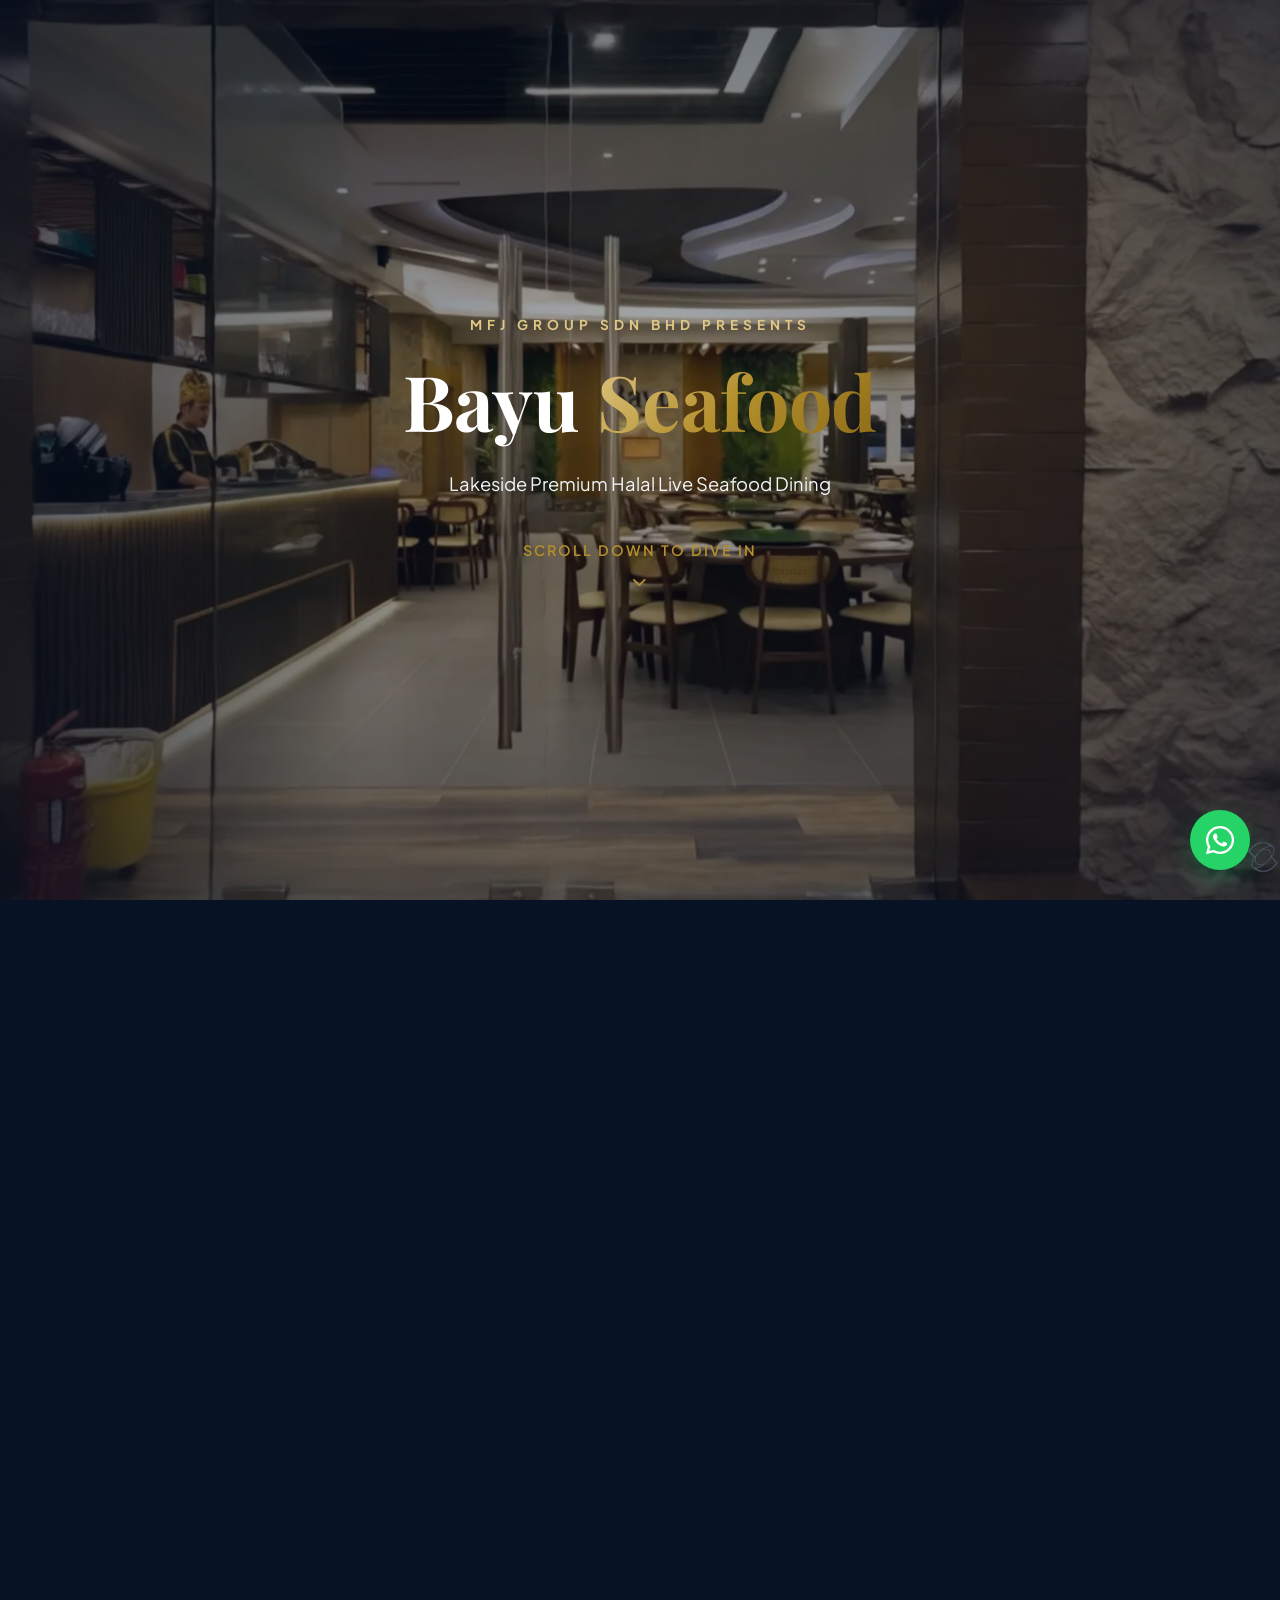
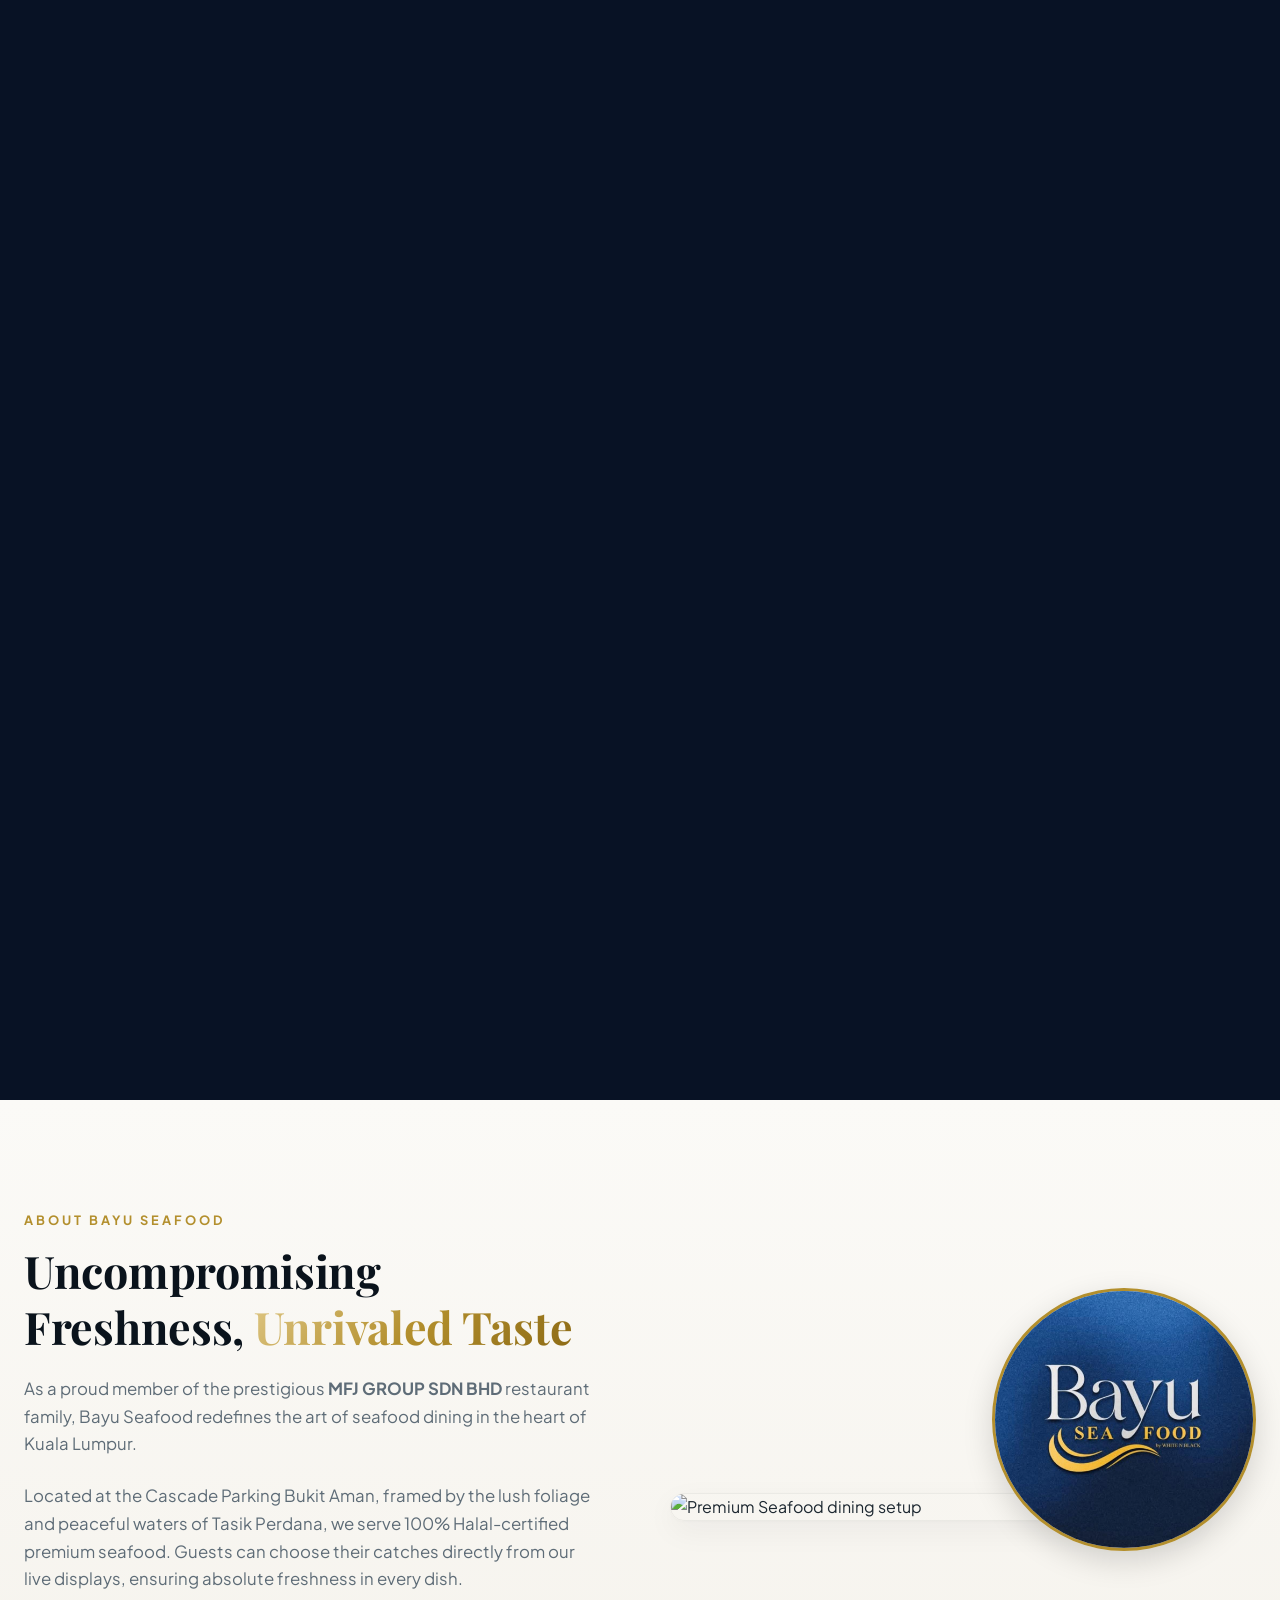
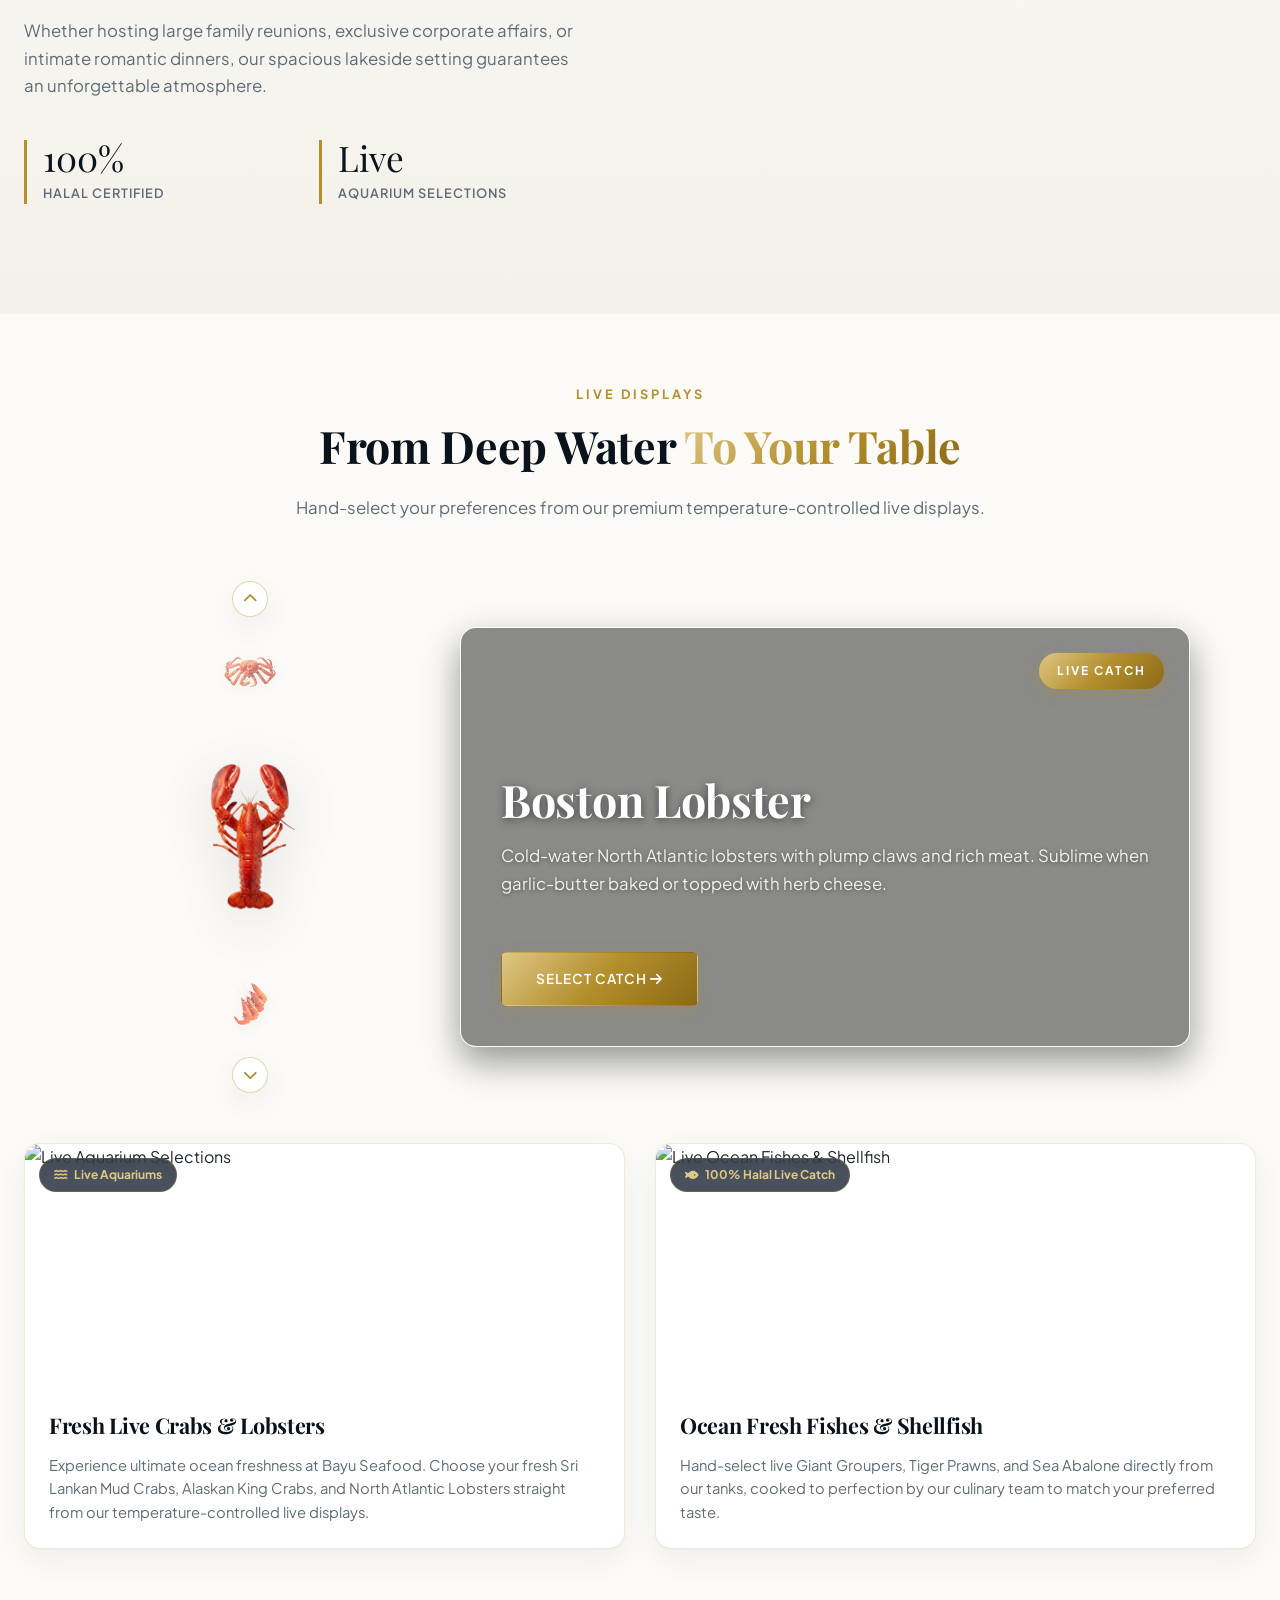
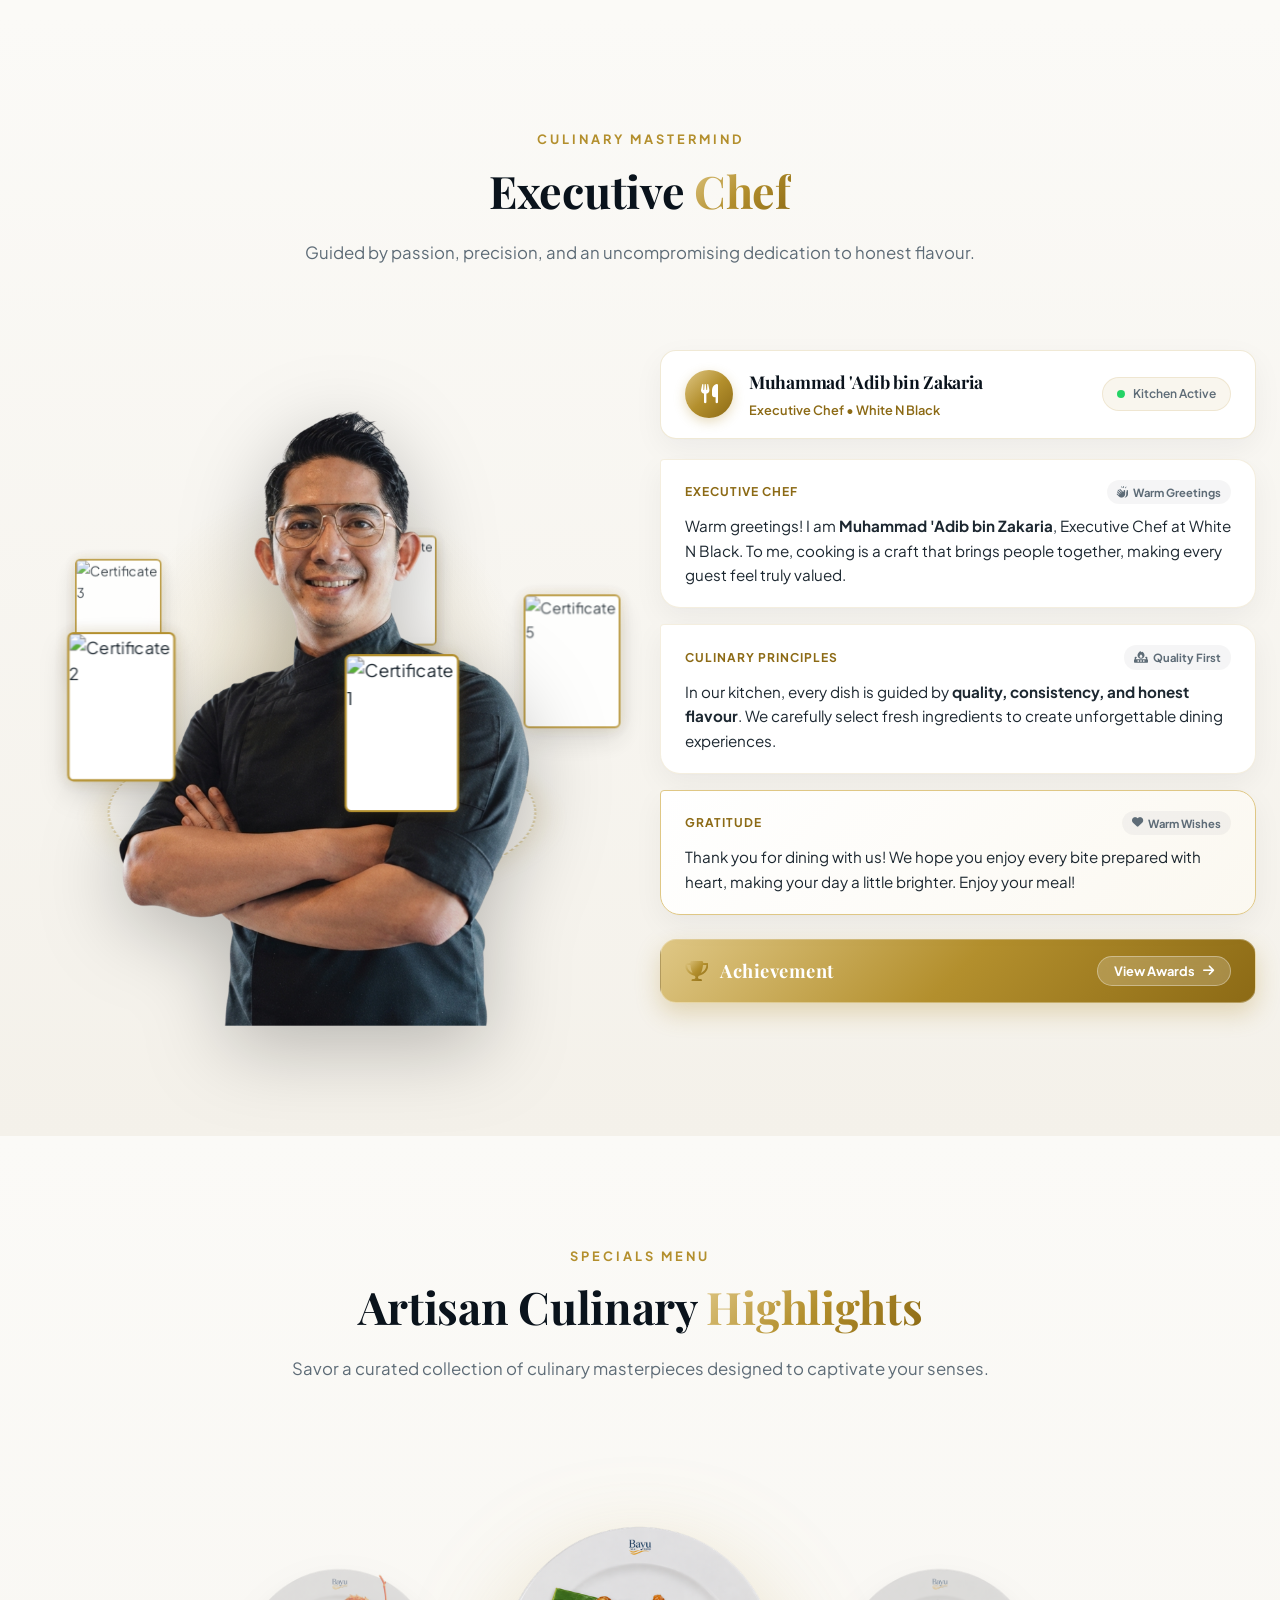
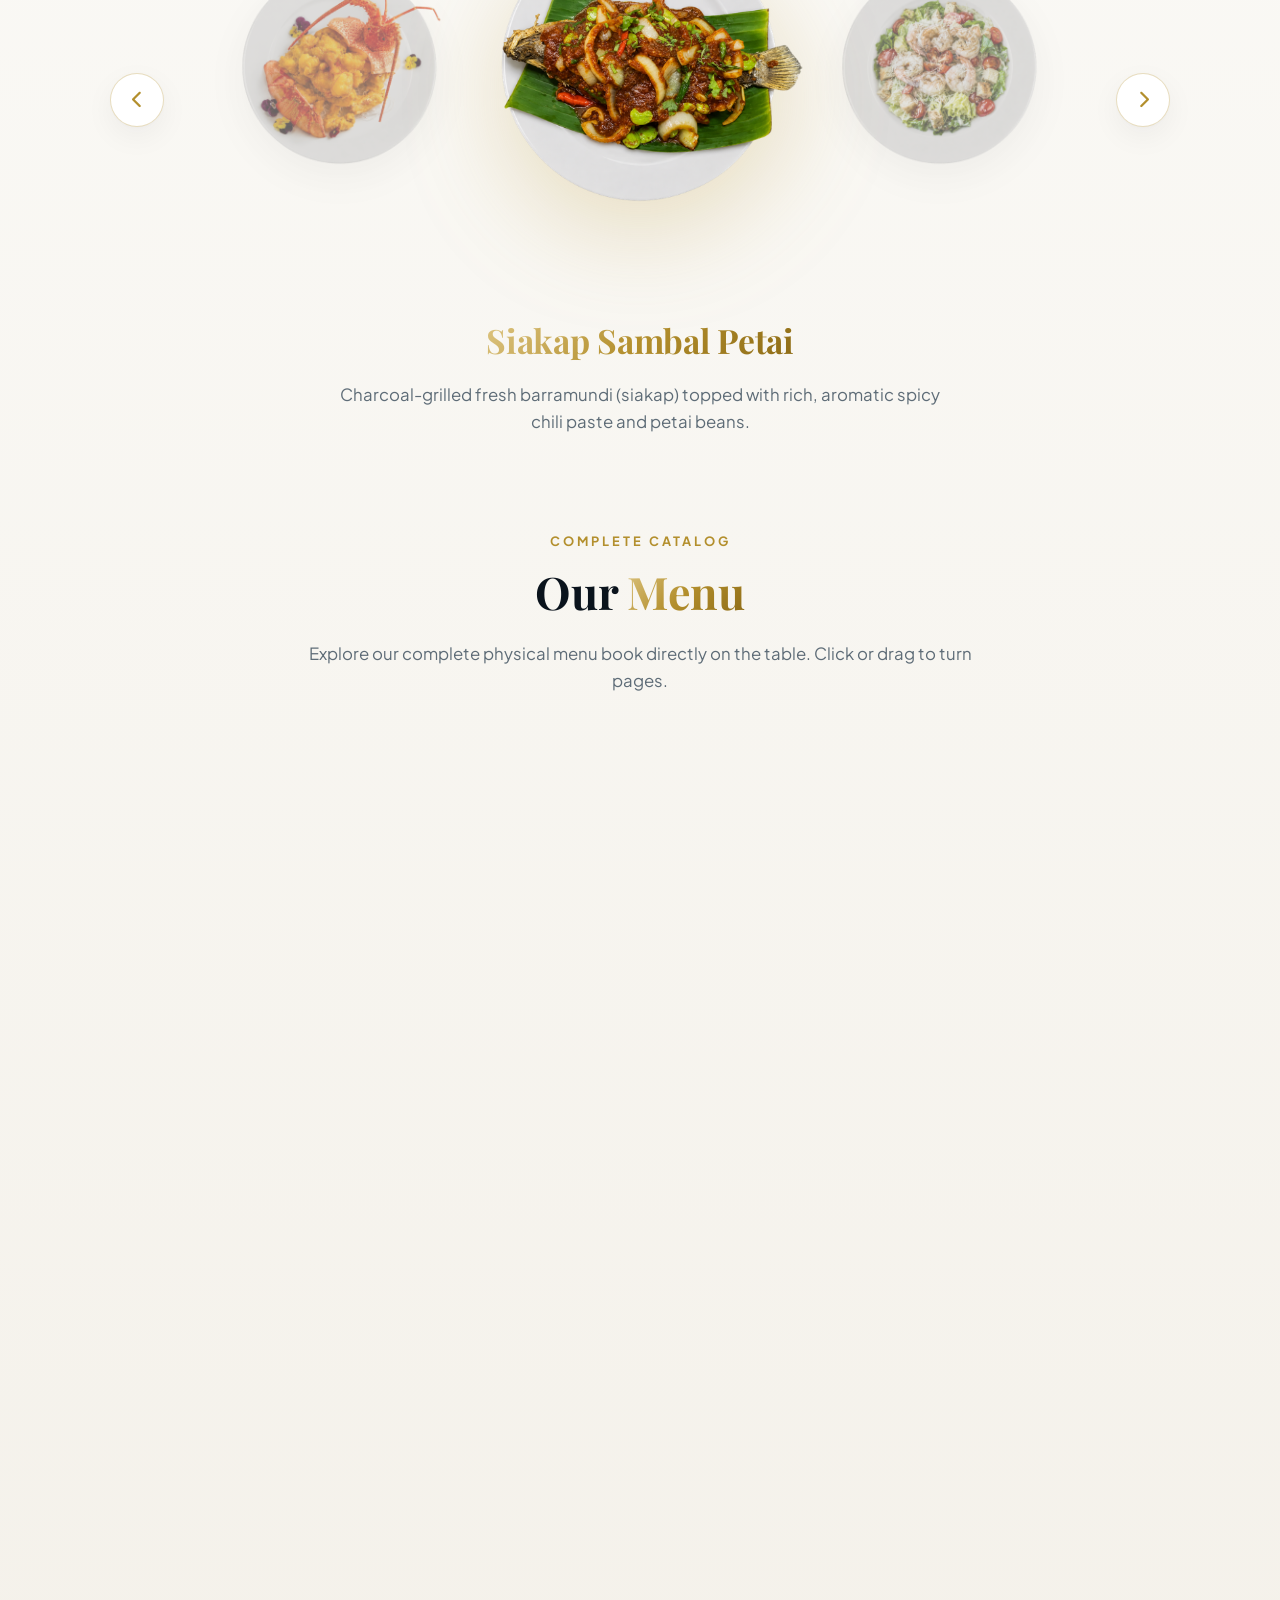
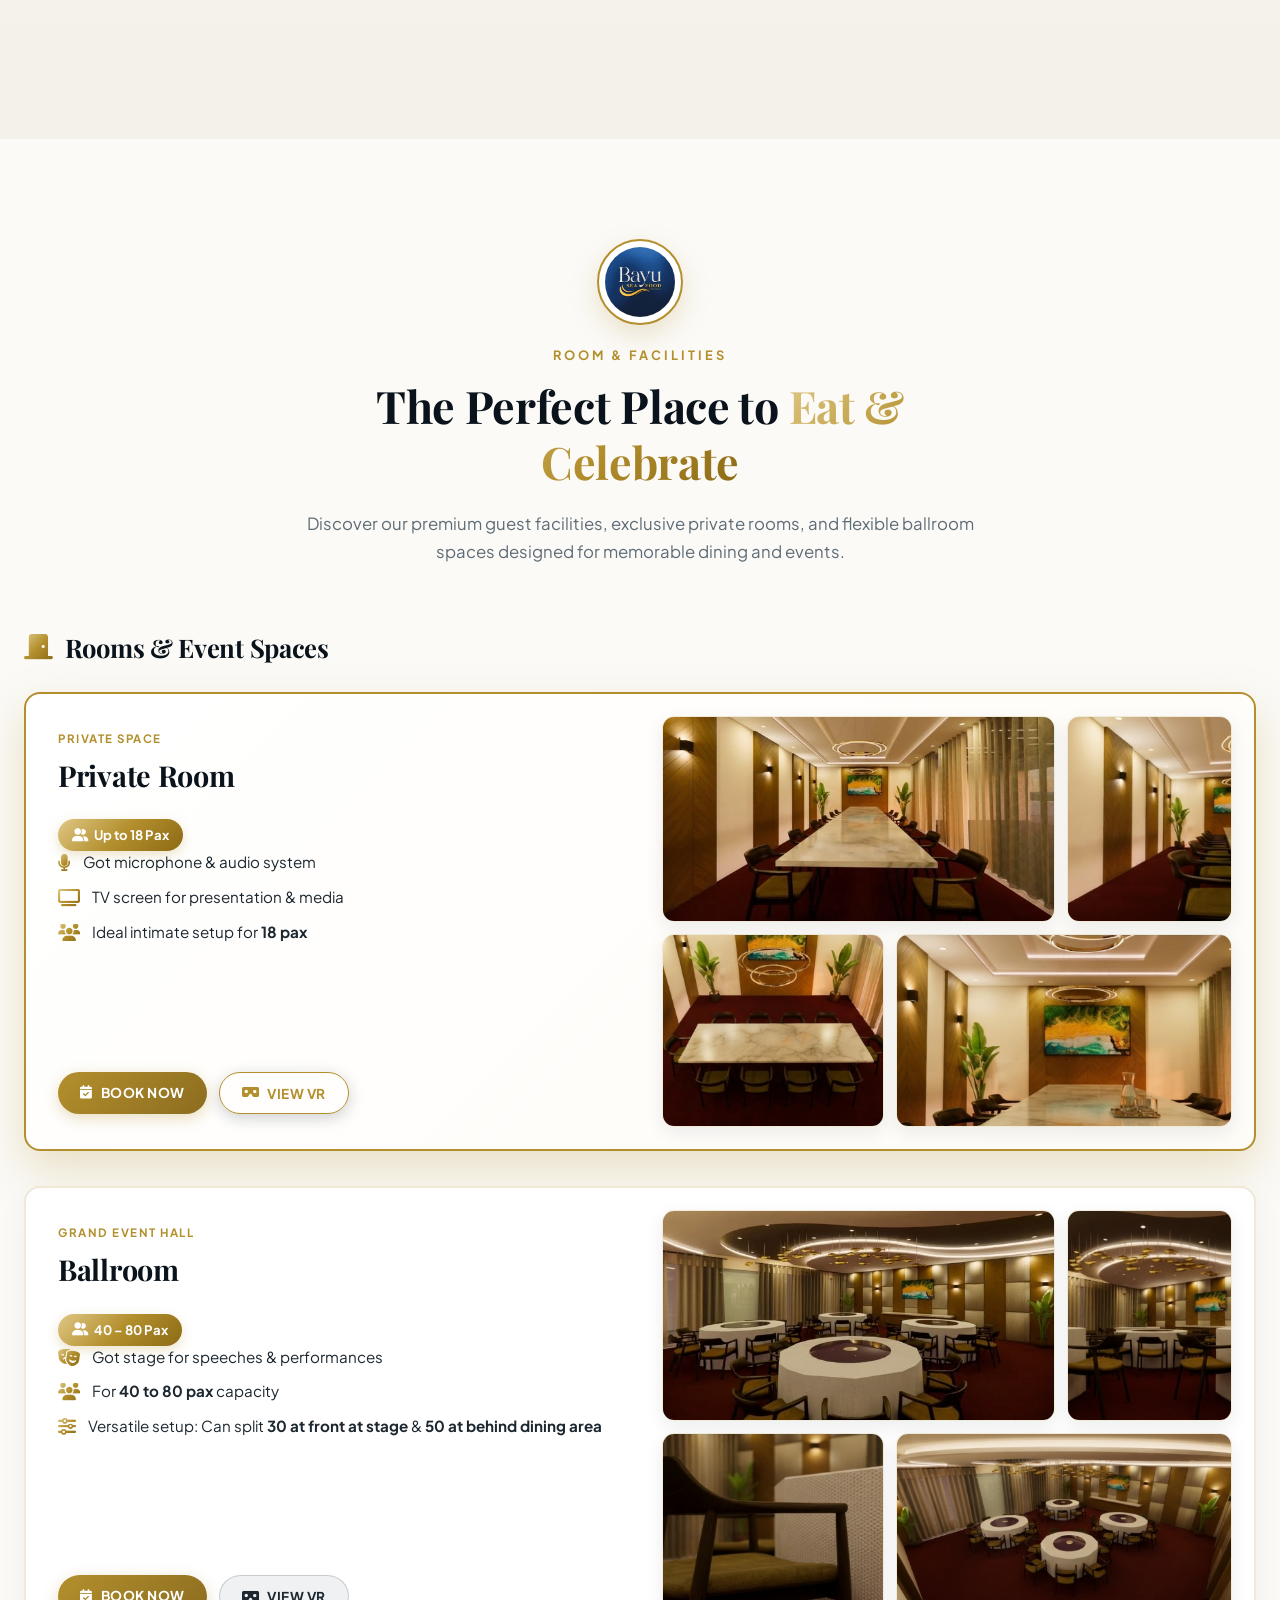
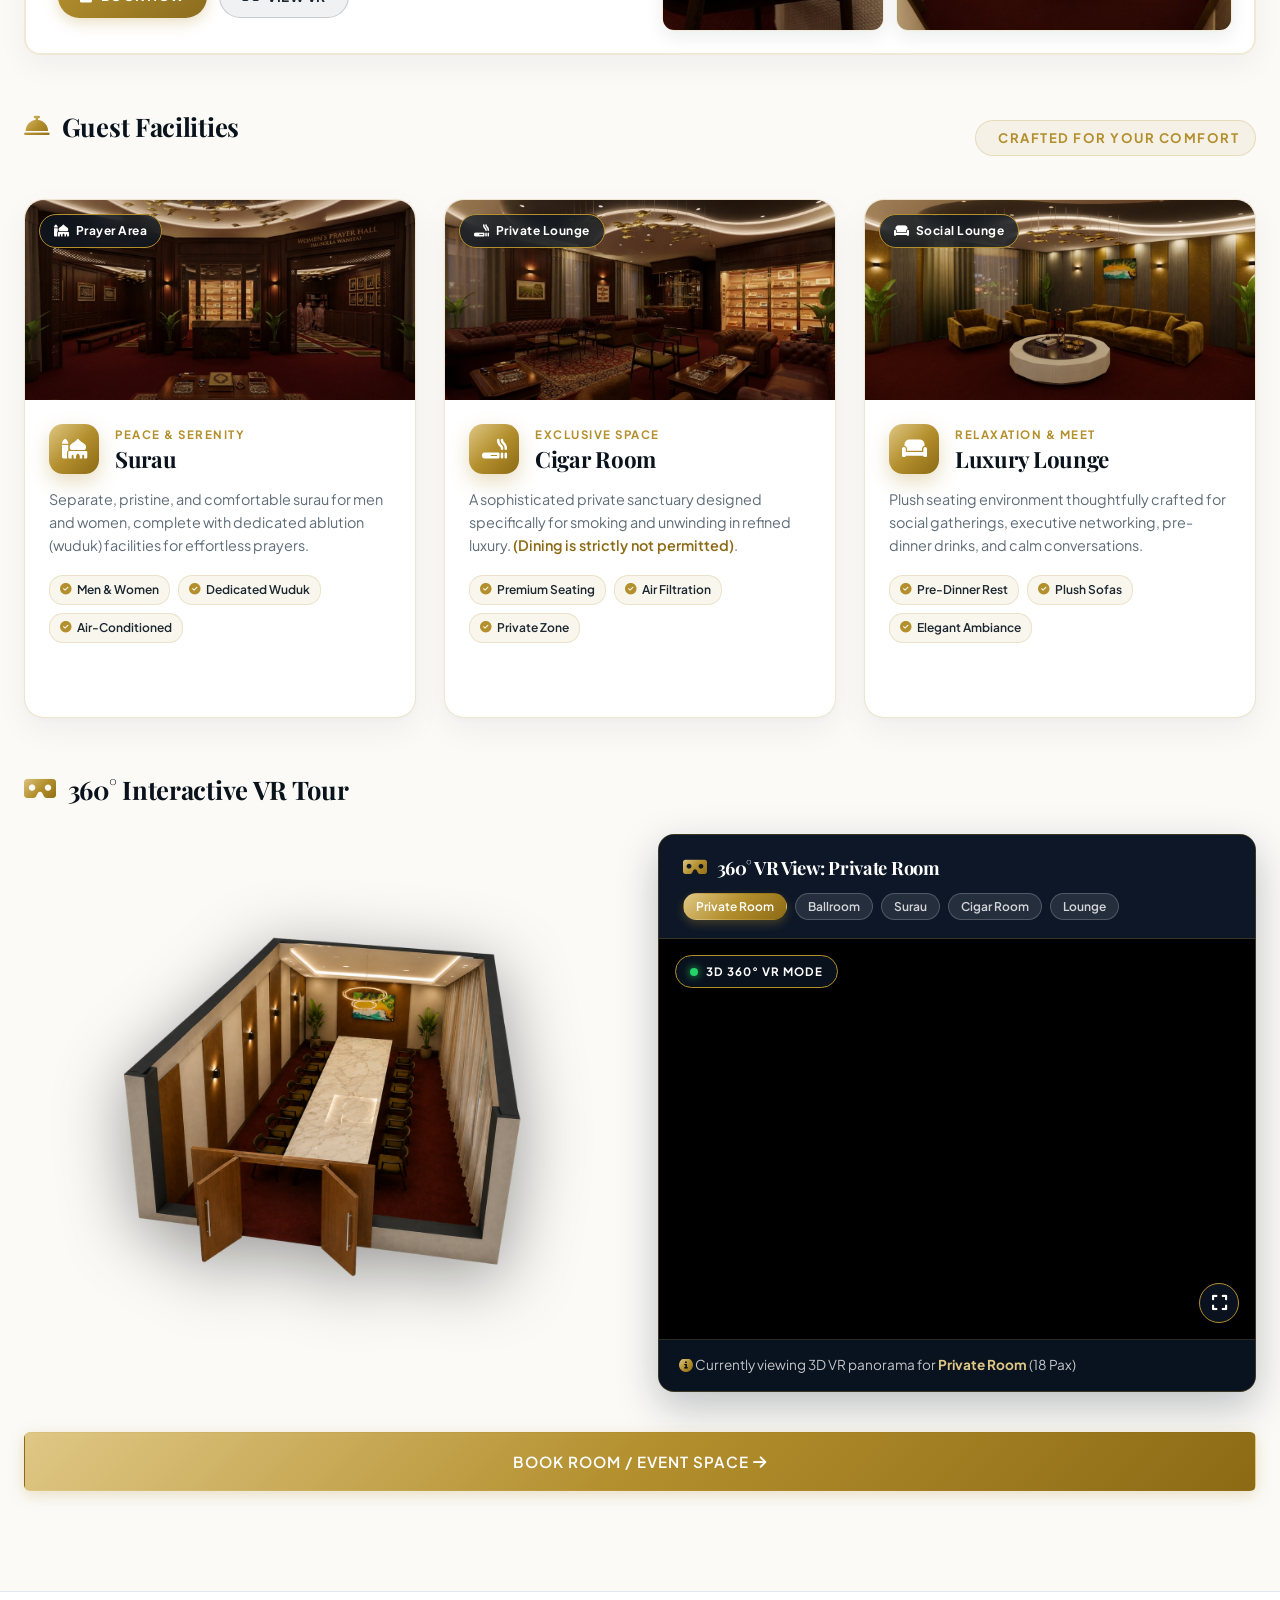
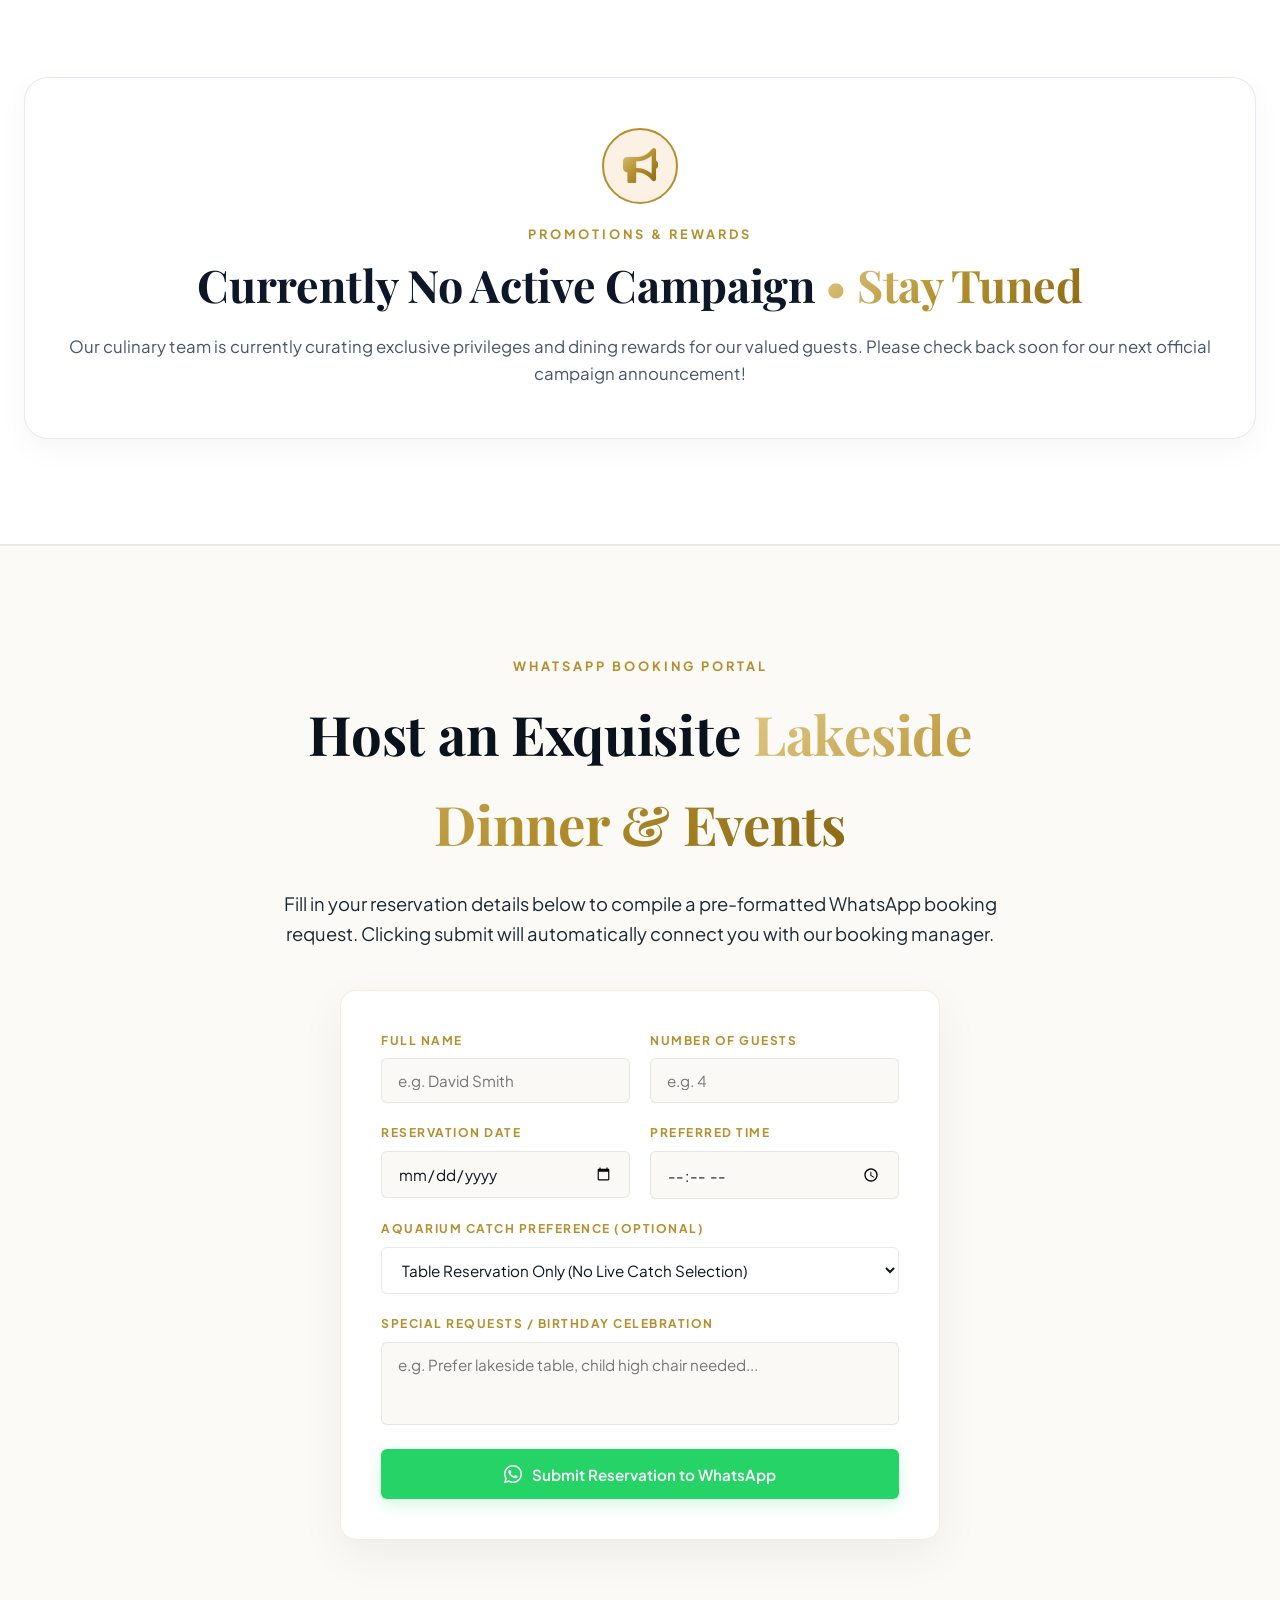
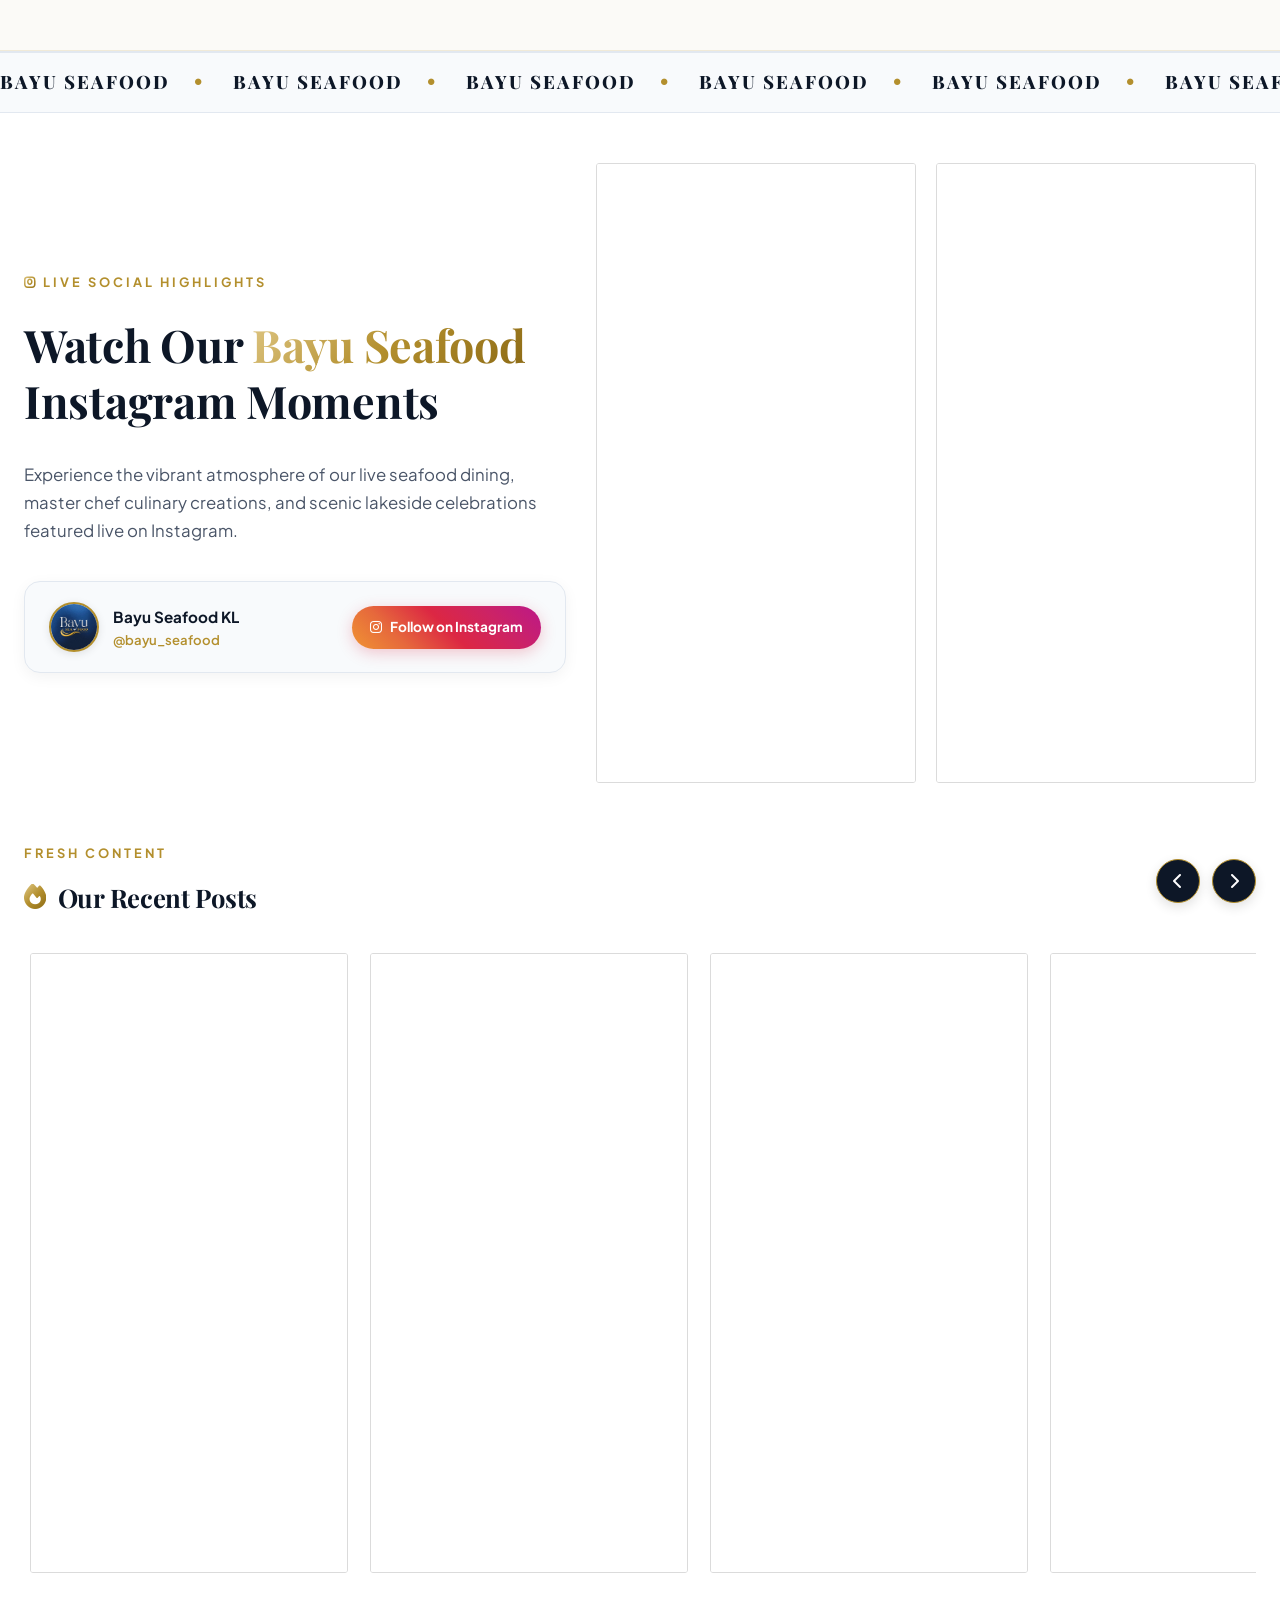
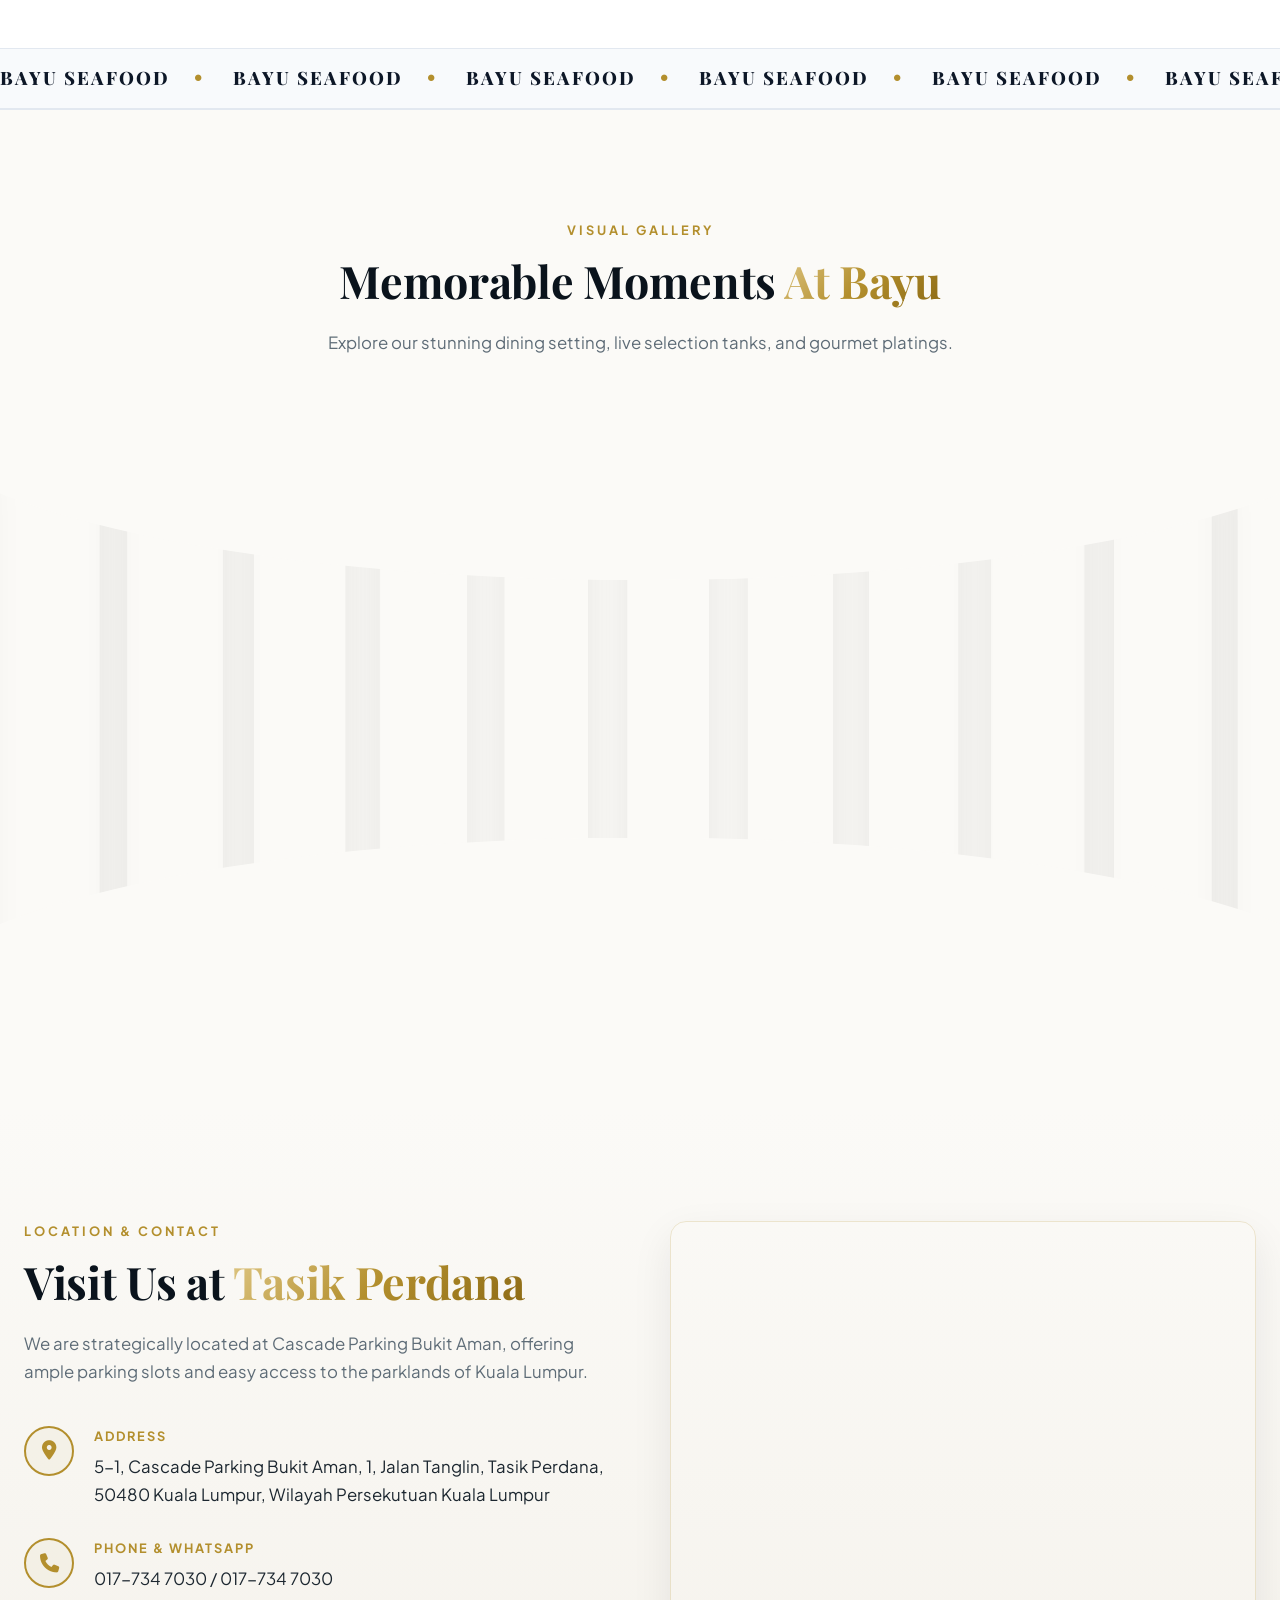
==== index.html @ 1e79e781 "Update image sources in index.html" ====
<!DOCTYPE html>
<html lang="en">

<head>
    <meta charset="UTF-8">
    <meta name="viewport" content="width=device-width, initial-scale=1.0, maximum-scale=5.0">
    <meta http-equiv="X-UA-Compatible" content="IE=edge">

    <!-- Primary Title & Meta Tags -->
    <title>Bayu Seafood | Premium Halal Live Seafood Restaurant in Kuala Lumpur</title>
    <meta name="title" content="Bayu Seafood | Premium Halal Live Seafood Restaurant in Kuala Lumpur">
    <meta name="description"
        content="Discover Bayu Seafood – Kuala Lumpur's premier 100% Halal live seafood dining destination at Cascade Parking Bukit Aman, Tasik Perdana. Select live lobsters, mud crabs, tiger prawns, and fresh fish directly from our aquariums.">
    <meta name="keywords"
        content="Bayu Seafood, Halal seafood Kuala Lumpur, live seafood KL, fresh lobster KL, mud crab Kuala Lumpur, Tasik Perdana restaurant, Bukit Aman seafood, lakeside dining KL, MFJ Group, halal live seafood restaurant, seafood restaurant KL">
    <meta name="author" content="MFJ GROUP SDN BHD">
    <meta name="robots" content="index, follow, max-image-preview:large, max-snippet:-1, max-video-preview:-1">
    <meta name="theme-color" content="#0e1824">
    <link rel="canonical" href="https://bayuseafood.com/">

    <!-- Geo & Local SEO Meta Tags -->
    <meta name="geo.region" content="MY-14">
    <meta name="geo.placename" content="Kuala Lumpur">
    <meta name="geo.position" content="3.1478;101.6885">
    <meta name="ICBM" content="3.1478, 101.6885">

    <!-- Open Graph / Facebook Meta Tags -->
    <meta property="og:type" content="restaurant">
    <meta property="og:site_name" content="Bayu Seafood">
    <meta property="og:title" content="Bayu Seafood | Premium Halal Live Seafood Restaurant KL">
    <meta property="og:description"
        content="Premier 100% Halal live seafood dining by Tasik Perdana, Kuala Lumpur. Choose live lobster, crab &amp; fresh fish straight from our aquariums.">
    <meta property="og:url" content="https://bayuseafood.com/">
    <meta property="og:image" content="https://bayuseafood.com/bayu-logo.jpg">
    <meta property="og:image:secure_url" content="https://bayuseafood.com/bayu-logo.jpg">
    <meta property="og:image:type" content="image/jpeg">
    <meta property="og:image:width" content="1200">
    <meta property="og:image:height" content="630">
    <meta property="og:image:alt" content="Bayu Seafood Premium Halal Live Seafood Restaurant Kuala Lumpur">
    <meta property="og:locale" content="en_MY">
    <meta property="og:locale:alternate" content="ms_MY">

    <!-- Twitter Card Meta Tags -->
    <meta name="twitter:card" content="summary_large_image">
    <meta name="twitter:title" content="Bayu Seafood | Premium Halal Live Seafood Restaurant KL">
    <meta name="twitter:description"
        content="Premier 100% Halal live seafood dining at Bukit Aman, Tasik Perdana, Kuala Lumpur. Fresh live lobster, crab &amp; fish.">
    <meta name="twitter:image" content="https://bayuseafood.com/bayu-logo.jpg">
    <meta name="twitter:image:alt" content="Bayu Seafood Restaurant">

    <!-- Favicons & App Touch Icons -->
    <link rel="icon" type="image/x-icon" href="favicon.ico">
    <link rel="shortcut icon" href="favicon.ico" type="image/x-icon">
    <link rel="apple-touch-icon" sizes="180x180" href="bayu-logo.jpg">

    <!-- Stylesheets & Fonts -->
    <link rel="stylesheet" href="https://cdnjs.cloudflare.com/ajax/libs/font-awesome/6.4.0/css/all.min.css">
    <link rel="stylesheet" href="styles.css">
    <!-- jsPDF Library for Client-Side PDF Generation -->
    <script src="https://cdnjs.cloudflare.com/ajax/libs/jspdf/2.5.1/jspdf.umd.min.js"></script>

    <!-- Structured Data / JSON-LD (Schema.org) for Search Engine Rich Snippets -->
    <script type="application/ld+json">
    {
      "@context": "https://schema.org",
      "@graph": [
        {
          "@type": "Restaurant",
          "@id": "https://bayuseafood.com/#restaurant",
          "name": "Bayu Seafood",
          "alternateName": "Bayu Seafood Kuala Lumpur",
          "description": "Premium 100% Halal live seafood dining destination at Cascade Parking Bukit Aman, Tasik Perdana, Kuala Lumpur.",
          "image": [
            "https://bayuseafood.com/bayu-logo.jpg",
            "https://bayuseafood.com/chef.png"
          ],
          "logo": "https://bayuseafood.com/bayu-logo.jpg",
          "url": "https://bayuseafood.com/",
          "telephone": "+60177347030",
          "priceRange": "$$$",
          "servesCuisine": [
            "Seafood",
            "Halal Seafood",
            "Malaysian Seafood",
            "Asian Cuisine"
          ],
          "address": {
            "@type": "PostalAddress",
            "streetAddress": "5-1, Cascade Parking Bukit Aman, 1, Jalan Tanglin",
            "addressLocality": "Tasik Perdana",
            "addressRegion": "Kuala Lumpur",
            "postalCode": "50480",
            "addressCountry": "MY"
          },
          "geo": {
            "@type": "GeoCoordinates",
            "latitude": 3.1478,
            "longitude": 101.6885
          },
          "openingHoursSpecification": [
            {
              "@type": "OpeningHoursSpecification",
              "dayOfWeek": [
                "Monday",
                "Tuesday",
                "Wednesday",
                "Thursday",
                "Friday",
                "Saturday",
                "Sunday"
              ],
              "opens": "12:00",
              "closes": "23:30"
            }
          ],
          "acceptsReservations": "True",
          "menu": "https://bayuseafood.com/#menu",
          "hasMenu": "https://bayuseafood.com/#menu",
          "parentOrganization": {
            "@type": "Organization",
            "name": "MFJ GROUP SDN BHD",
            "url": "https://whitenblack.my"
          },
          "sameAs": [
            "https://www.facebook.com/bayuseafoodwnb/?locale=ms_MY",
            "https://www.instagram.com/bayu_seafood/?hl=en"
          ]
        },
        {
          "@type": "WebSite",
          "@id": "https://bayuseafood.com/#website",
          "url": "https://bayuseafood.com/",
          "name": "Bayu Seafood",
          "description": "Lakeside Premium Halal Live Seafood Dining at Tasik Perdana, Kuala Lumpur.",
          "publisher": {
            "@type": "Organization",
            "name": "MFJ GROUP SDN BHD"
          },
          "inLanguage": "en-MY"
        }
      ]
    }
    </script>
</head>

<body>
    <!-- Header Navigation -->
    <header>
        <div class="container nav-container">
            <a href="#home" class="logo">
                <img src="bayu-logo.jpg" alt="Bayu Seafood Logo">
                <span class="logo-text">Bayu <span class="gold-text">Seafood</span></span>
            </a>

            <button class="mobile-nav-toggle" aria-label="Toggle Navigation">
                <span></span>
                <span></span>
                <span></span>
            </button>

            <nav class="nav-menu">
                <a href="#home" class="nav-link active">Home</a>
                <a href="#about" class="nav-link">Our Story</a>
                <a href="#aquariums" class="nav-link">Live Catch</a>
                <a href="#menu" class="nav-link">Signature Menu</a>
                <a href="#events" class="nav-link">Room &amp; Facilities</a>
                <a href="#gallery" class="nav-link">Gallery</a>
                <a href="#contact" class="nav-link">Contact</a>
                <a href="#reservation" class="nav-link mobile-only-cta">Book A Table</a>
            </nav>

            <div class="header-cta">
                <div class="social-links-header">
                    <a href="https://www.facebook.com/bayuseafoodwnb/?locale=ms_MY" target="_blank" class="social-icon"
                        aria-label="Facebook"><i class="fa-brands fa-facebook-f"></i></a>
                    <a href="https://www.instagram.com/bayu_seafood/?hl=en" target="_blank" class="social-icon"
                        aria-label="Instagram"><i class="fa-brands fa-instagram"></i></a>
                </div>
                <a href="#reservation" class="btn-primary" style="padding: 10px 20px; font-size: 0.8rem;">Book A
                    Table</a>
            </div>
        </div>
    </header>

    <!-- Main Content Area -->
    <main id="main-content">

        <!-- Hero Landing Section -->
        <!-- Scroll Video Hero Intro Section -->
        <section id="home" class="video-scroll-wrapper">
            <div class="video-sticky-container">
                <canvas id="scroll-canvas"></canvas>
                <div class="video-overlay"></div>
                <div class="video-text-overlay" id="video-text">
                    <span class="video-subtitle">MFJ GROUP SDN BHD Presents</span>
                    <h1 class="video-title">Bayu <span class="gold-text">Seafood</span></h1>
                    <p class="video-desc">Lakeside Premium Halal Live Seafood Dining</p>
                    <p class="video-scroll-hint">Scroll down to dive in <i
                            class="fa-solid fa-chevron-down animate-bounce"></i></p>
                </div>

                <!-- Scroll Driven Animated Text Blocks -->
                <div class="scroll-story-container">
                    <div class="scroll-text-block text-bottom-left" id="scroll-text-1">
                        <div class="scroll-text-inner breath-animation">
                            <span class="scroll-text-subtitle">QUALITY ASSURED</span>
                            <h2 class="scroll-text-title">100% Halal Certified</h2>
                            <p class="scroll-text-desc">Sourced responsibly and prepared strictly in accordance with
                                Halal standards.</p>
                        </div>
                    </div>
                    <div class="scroll-text-block text-center-right" id="scroll-text-2">
                        <div class="scroll-text-inner breath-animation">
                            <span class="scroll-text-subtitle">FRESH FROM THE OCEAN</span>
                            <h2 class="scroll-text-title">Live Catch Selections</h2>
                            <p class="scroll-text-desc">Choose your lobster, crab, or fish directly from our
                                state-of-the-art live aquariums.</p>
                        </div>
                    </div>
                    <div class="scroll-text-block text-bottom-right" id="scroll-text-3">
                        <div class="scroll-text-inner breath-animation">
                            <span class="scroll-text-subtitle">LAKESIDE LUXURY</span>
                            <h2 class="scroll-text-title">Premium Seafood Dining</h2>
                            <p class="scroll-text-desc">An unforgettable dining experience surrounded by the tranquil
                                waters of Tasik Perdana.</p>
                        </div>
                    </div>
                </div>
            </div>
        </section>

        <!-- About Section -->
        <section class="section section-dark" id="about">
            <div class="container">
                <div class="about-grid scroll-reveal">
                    <div class="about-content">
                        <span class="section-subtitle">About Bayu Seafood</span>
                        <h2 class="section-title">Uncompromising Freshness, <span class="gold-text">Unrivaled
                                Taste</span>
                        </h2>
                        <p class="about-text">As a proud member of the prestigious <strong>MFJ GROUP SDN BHD</strong>
                            restaurant family, Bayu Seafood redefines the art of seafood dining in the heart of Kuala
                            Lumpur.</p>
                        <p class="about-text">Located at the Cascade Parking Bukit Aman, framed by the lush foliage and
                            peaceful waters of Tasik Perdana, we serve 100% Halal-certified premium seafood. Guests can
                            choose their catches directly from our live displays, ensuring absolute freshness in every
                            dish.
                        </p>
                        <p class="about-text">Whether hosting large family reunions, exclusive corporate affairs, or
                            intimate romantic dinners, our spacious lakeside setting guarantees an unforgettable
                            atmosphere.
                        </p>

                        <div class="about-highlights">
                            <div class="highlight-item">
                                <div class="highlight-number">100%</div>
                                <div class="highlight-label">Halal Certified</div>
                            </div>
                            <div class="highlight-item">
                                <div class="highlight-number">Live</div>
                                <div class="highlight-label">Aquarium Selections</div>
                            </div>
                        </div>
                    </div>

                    <div class="about-image-wrap">
                        <img src="https://lh3.googleusercontent.com/gps-cs-s/AHRPTWlm2FB4z-GeYgihKDQ_5muCyUZR6bNqnqIA26GoQBWjegAp2DS27wvo7M8UPnag7mPv4o1YV71URjY3soOnK3UTl3heIOv6JWH-4OMr04-HzjbeRWSHiU3CJduJlkwCAt88Oo8ln0csYIoH=s1360-w1360-h1020-rw"
                            alt="Premium Seafood dining setup" class="about-image-main">
                        <img src="bayu-logo.jpg" alt="Bayu Seafood branding logo" class="about-image-overlap">
                    </div>
                </div>
            </div>
        </section>

        <!-- Live Aquariums Section -->
        <section class="section section-darker" id="aquariums">
            <div class="container">
                <div class="section-header scroll-reveal">
                    <span class="section-subtitle">Live Displays</span>
                    <h2 class="section-title">From Deep Water <span class="gold-text">To Your Table</span></h2>
                    <p class="section-desc">Hand-select your preferences from our premium temperature-controlled live
                        displays.</p>
                </div>

                <div class="aquarium-showcase" id="aquariumShowcase">
                    <!-- Left Column: Vertical Image Selector Stack -->
                    <div class="showcase-left">
                        <button class="showcase-arrow arrow-up" id="aqPrevBtn" aria-label="Previous Catch">
                            <i class="fa-solid fa-chevron-up"></i>
                        </button>

                        <div class="showcase-images-stack">
                            <!-- Top (Small) Image Preview -->
                            <div class="showcase-img-wrap small top" id="aqTopImgWrap">
                                <img src="lc1.png" alt="Alaskan King Crab" class="showcase-img" id="aqTopImg">
                            </div>

                            <!-- Center (Large Active) Image Wrapper -->
                            <div class="showcase-img-wrap active center" id="aqCenterImgWrap">
                                <div class="center-img-holder">
                                    <img src="lc2.png" alt="Boston Lobster" class="showcase-img" id="aqCenterImg">
                                </div>
                            </div>

                            <!-- Bottom (Small) Image Preview -->
                            <div class="showcase-img-wrap small bottom" id="aqBottomImgWrap">
                                <img src="lc3.png" alt="Tiger Prawns" class="showcase-img" id="aqBottomImg">
                            </div>
                        </div>

                        <button class="showcase-arrow arrow-down" id="aqNextBtn" aria-label="Next Catch">
                            <i class="fa-solid fa-chevron-down"></i>
                        </button>
                    </div>

                    <!-- Right Column: Information Display -->
                    <div class="showcase-right" id="aqInfoBox">
                        <div class="showcase-badge">
                            <span id="aqBadgeText">Live Catch</span>
                        </div>
                        <h3 class="showcase-title" id="aqTitle">Boston Lobster</h3>
                        <p class="showcase-desc" id="aqDesc">Cold-water North Atlantic lobsters with plump claws and
                            rich
                            meat. Sublime when garlic-butter baked or topped with herb cheese.</p>

                        <div class="showcase-actions">
                            <a href="#reservation" class="btn-primary" id="aqSelectBtn">Select Catch <i
                                    class="fa-solid fa-arrow-right"></i></a>
                        </div>
                    </div>
                </div>

                <!-- Live Catch Gallery & Aquarium Experience Cards -->
                <div class="aquarium-experience-grid scroll-reveal">
                    <div class="aq-exp-card">
                        <div class="aq-exp-image-wrap">
                            <img src="https://whitenblack.my/wp-content/uploads/2026/03/IMG_6868.webp"
                                alt="Live Aquarium Selections">
                            <div class="aq-exp-tag"><i class="fa-solid fa-water"></i> Live Aquariums</div>
                        </div>
                        <div class="aq-exp-content">
                            <h4 class="aq-exp-title">Fresh Live Crabs &amp; Lobsters</h4>
                            <p class="aq-exp-desc">Experience ultimate ocean freshness at Bayu Seafood. Choose your
                                fresh Sri Lankan Mud Crabs, Alaskan King Crabs, and North Atlantic Lobsters straight
                                from our temperature-controlled live displays.</p>
                        </div>
                    </div>

                    <div class="aq-exp-card">
                        <div class="aq-exp-image-wrap">
                            <img src="https://lh3.googleusercontent.com/gps-cs-s/AHRPTWmZ6IeG4XwY7u8lXybMdd0ho65SnycXjUqWF2xiohN6ykHFwDgpwWMIrMUGO3TPTdnEsDQppuC2KyqVqdQmv1gbMUZbJt2Yn6qgf1G9Hr_qDILYL-rw67MZMy9MjtAGSR6rskm0Vydmrf4y=s1360-w1360-h1020-rw"
                                alt="Live Ocean Fishes &amp; Shellfish">
                            <div class="aq-exp-tag"><i class="fa-solid fa-fish"></i> 100% Halal Live Catch</div>
                        </div>
                        <div class="aq-exp-content">
                            <h4 class="aq-exp-title">Ocean Fresh Fishes &amp; Shellfish</h4>
                            <p class="aq-exp-desc">Hand-select live Giant Groupers, Tiger Prawns, and Sea Abalone
                                directly from our tanks, cooked to perfection by our culinary team to match your
                                preferred taste.</p>
                        </div>
                    </div>
                </div>
            </div>
        </section>

        <!-- Executive Chef & Accolades Section -->
        <section class="section section-dark chef-section-wrapper" id="chef">
            <div class="container">
                <div class="section-header scroll-reveal">
                    <span class="section-subtitle">Culinary Mastermind</span>
                    <h2 class="section-title">Executive <span class="gold-text">Chef</span></h2>
                    <p class="section-desc">Guided by passion, precision, and an uncompromising dedication to honest
                        flavour.</p>
                </div>

                <div class="chef-showcase-container">
                    <!-- Left Stage: Chef Photo & Flying Orbital Certificates -->
                    <div class="chef-stage-wrapper scroll-reveal">
                        <div class="chef-aura-glow"></div>
                        <div class="chef-pedestal-ring"></div>

                        <!-- Orbiting Certificates System -->
                        <div class="cert-orbit-system" id="certOrbitSystem">
                            <div class="cert-card-orbit" data-cert-index="0"
                                data-cert-url="https://mfjgroup.my/wp-content/uploads/2026/03/cert1-1086x1536.webp"
                                data-cert-title="Halal &amp; Quality Excellence Certification">
                                <div class="cert-card-inner">
                                    <img src="https://mfjgroup.my/wp-content/uploads/2026/03/cert1-1086x1536.webp"
                                        alt="Certificate 1">
                                    <div class="cert-badge-overlay">
                                        <i class="fa-solid fa-magnifying-glass-plus"></i>
                                        <span>View Cert</span>
                                    </div>
                                </div>
                            </div>

                            <div class="cert-card-orbit" data-cert-index="1"
                                data-cert-url="https://mfjgroup.my/wp-content/uploads/2026/03/cert2-1086x1536.webp"
                                data-cert-title="Food Hygiene &amp; Safety Standard">
                                <div class="cert-card-inner">
                                    <img src="https://mfjgroup.my/wp-content/uploads/2026/03/cert2-1086x1536.webp"
                                        alt="Certificate 2">
                                    <div class="cert-badge-overlay">
                                        <i class="fa-solid fa-magnifying-glass-plus"></i>
                                        <span>View Cert</span>
                                    </div>
                                </div>
                            </div>

                            <div class="cert-card-orbit" data-cert-index="2"
                                data-cert-url="https://mfjgroup.my/wp-content/uploads/2026/03/cert3-1086x1536.webp"
                                data-cert-title="Master Chef Professional Award">
                                <div class="cert-card-inner">
                                    <img src="https://mfjgroup.my/wp-content/uploads/2026/03/cert3-1086x1536.webp"
                                        alt="Certificate 3">
                                    <div class="cert-badge-overlay">
                                        <i class="fa-solid fa-magnifying-glass-plus"></i>
                                        <span>View Cert</span>
                                    </div>
                                </div>
                            </div>

                            <div class="cert-card-orbit" data-cert-index="3"
                                data-cert-url="https://mfjgroup.my/wp-content/uploads/2026/03/cert4-1086x1536.webp"
                                data-cert-title="Executive Kitchen Distinction">
                                <div class="cert-card-inner">
                                    <img src="https://mfjgroup.my/wp-content/uploads/2026/03/cert4-1086x1536.webp"
                                        alt="Certificate 4">
                                    <div class="cert-badge-overlay">
                                        <i class="fa-solid fa-magnifying-glass-plus"></i>
                                        <span>View Cert</span>
                                    </div>
                                </div>
                            </div>

                            <div class="cert-card-orbit" data-cert-index="4"
                                data-cert-url="https://mfjgroup.my/wp-content/uploads/2026/03/cert8-1086x1536.webp"
                                data-cert-title="MFJ Group Culinary Recognition">
                                <div class="cert-card-inner">
                                    <img src="https://mfjgroup.my/wp-content/uploads/2026/03/cert8-1086x1536.webp"
                                        alt="Certificate 5">
                                    <div class="cert-badge-overlay">
                                        <i class="fa-solid fa-magnifying-glass-plus"></i>
                                        <span>View Cert</span>
                                    </div>
                                </div>
                            </div>
                        </div>

                        <!-- Chef Image Centerpiece (Animates from bottom to top on scroll) -->
                        <div class="chef-image-container" id="chefImgContainer">
                            <img src="chef.png" alt="Executive Chef Muhammad 'Adib bin Zakaria" class="chef-portrait">
                        </div>
                    </div>

                    <!-- Right Column: Chef's Message in Chat Bubble Cards -->
                    <div class="chef-message-column scroll-reveal">
                        <div class="chef-header-badge">
                            <div class="chef-avatar">
                                <i class="fa-solid fa-utensils"></i>
                            </div>
                            <div class="chef-badge-details">
                                <h4 class="chef-badge-name">Muhammad 'Adib bin Zakaria</h4>
                                <span class="chef-badge-role">Executive Chef &bull; White N Black</span>
                            </div>
                            <div class="chef-live-status">
                                <span class="pulse-dot"></span> Kitchen Active
                            </div>
                        </div>

                        <!-- Chat Bubbles Stream -->
                        <div class="chef-chat-stream">
                            <!-- Chat Bubble 1: Executive Chef Warm Greetings -->
                            <div class="chat-bubble chat-bubble-chef">
                                <div class="chat-bubble-header">
                                    <span class="chat-sender">Executive Chef</span>
                                    <span class="chat-badge-tag"><i class="fa-solid fa-hands-clapping"></i> Warm
                                        Greetings</span>
                                </div>
                                <p class="chat-text">Warm greetings! I am <strong>Muhammad 'Adib bin Zakaria</strong>,
                                    Executive Chef at White N Black. To me, cooking is a craft that brings people
                                    together, making every guest feel truly valued.</p>
                            </div>

                            <!-- Chat Bubble 2: Culinary Principles -->
                            <div class="chat-bubble chat-bubble-chef">
                                <div class="chat-bubble-header">
                                    <span class="chat-sender">Culinary Principles</span>
                                    <span class="chat-badge-tag"><i class="fa-solid fa-fire-burner"></i> Quality
                                        First</span>
                                </div>
                                <p class="chat-text">In our kitchen, every dish is guided by <strong>quality,
                                        consistency, and honest flavour</strong>. We carefully select fresh ingredients
                                    to create unforgettable dining experiences.</p>
                            </div>

                            <!-- Chat Bubble 3: Gratitude -->
                            <div class="chat-bubble chat-bubble-chef highlight-bubble">
                                <div class="chat-bubble-header">
                                    <span class="chat-sender">Gratitude</span>
                                    <span class="chat-badge-tag"><i class="fa-solid fa-heart"></i> Warm Wishes</span>
                                </div>
                                <p class="chat-text">Thank you for dining with us! We hope you enjoy every bite prepared
                                    with heart, making your day a little brighter. Enjoy your meal!</p>
                            </div>

                            <!-- Achievement Button -->
                            <button class="chef-achievement-btn" id="achievementBtn" type="button"
                                aria-label="View Chef Achievements">
                                <div class="achieve-btn-left">
                                    <i class="fa-solid fa-trophy gold-text"></i>
                                    <span class="achieve-btn-title">Achievement</span>
                                </div>
                                <div class="achieve-btn-badge">
                                    <span>View Awards</span>
                                    <i class="fa-solid fa-arrow-right"></i>
                                </div>
                            </button>
                        </div>
                    </div>
                </div>
            </div>
        </section>

        <!-- Certificate Modal Lightbox -->
        <div class="cert-modal-backdrop" id="certModal">
            <div class="cert-modal-content">
                <button class="cert-modal-close" id="certModalClose" aria-label="Close Certificate Modal">
                    <i class="fa-solid fa-xmark"></i>
                </button>
                <div class="cert-modal-header">
                    <i class="fa-solid fa-award gold-text"></i>
                    <h4 id="certModalTitle">Official Certification</h4>
                </div>
                <div class="cert-modal-body">
                    <img src="" alt="Certificate Full View" id="certModalImg">
                </div>
                <div class="cert-modal-caption">
                    <span>Click outside or press ESC to close</span>
                </div>
            </div>
        </div>

        <!-- Achievement Modal Popup -->
        <div class="cert-modal-backdrop" id="achievementModal">
            <div class="cert-modal-content achievement-modal-content">
                <button class="cert-modal-close" id="achievementModalClose" aria-label="Close Achievement Modal">
                    <i class="fa-solid fa-xmark"></i>
                </button>
                <div class="cert-modal-header">
                    <i class="fa-solid fa-trophy gold-text"></i>
                    <h4>Executive Chef Achievements</h4>
                </div>
                <div class="achievement-modal-body">
                    <div class="achievement-list">
                        <div class="achievement-item">
                            <div class="achieve-icon"><i class="fa-solid fa-award gold-text"></i></div>
                            <div class="achieve-details">
                                <h5>MALAYSIA CULINARY WORLD CUP 2023</h5>
                                <p>IN MODERN MAINCOURSE</p>
                            </div>
                        </div>

                        <div class="achievement-item">
                            <div class="achieve-icon"><i class="fa-solid fa-medal gold-text"></i></div>
                            <div class="achieve-details">
                                <h5>WORLD CHEF CHAMPIONSHIP</h5>
                                <p>IN MODERN MAINCOURSE BEEF</p>
                            </div>
                        </div>

                        <div class="achievement-item">
                            <div class="achieve-icon"><i class="fa-solid fa-trophy gold-text"></i></div>
                            <div class="achieve-details">
                                <h5>MELAKA CULINARY CHALLENGE</h5>
                                <p>IN MODERN MAINCOURSE</p>
                            </div>
                        </div>

                        <div class="achievement-item">
                            <div class="achieve-icon"><i class="fa-solid fa-trophy gold-text"></i></div>
                            <div class="achieve-details">
                                <h5>MELAKA CULINARY CHALLENGE</h5>
                                <p>IN MODERN MAINCOURSE - LAMB</p>
                            </div>
                        </div>

                        <div class="achievement-item">
                            <div class="achieve-icon"><i class="fa-solid fa-star gold-text"></i></div>
                            <div class="achieve-details">
                                <h5>FOOD &amp; HOSPITALITY MALAYSIA (FHM)</h5>
                                <p>IN MODERN MAINCOURSE - LAMB</p>
                            </div>
                        </div>

                        <div class="achievement-item">
                            <div class="achieve-icon"><i class="fa-solid fa-crown gold-text"></i></div>
                            <div class="achieve-details">
                                <h5>PENANG - BATTLE OF THE CHEF</h5>
                                <p>IN HOT PASTA DISH - AUTHENTIC</p>
                            </div>
                        </div>
                    </div>
                </div>
                <div class="cert-modal-caption">
                    <span>Executive Chef &bull; White N Black Restaurants Group</span>
                </div>
            </div>
        </div>


        <!-- Digital Menu Section -->
        <section class="section section-dark" id="menu">
            <div class="container">
                <div class="section-header scroll-reveal">
                    <span class="section-subtitle">Specials Menu</span>
                    <h2 class="section-title">Artisan Culinary <span class="gold-text">Highlights</span></h2>
                    <p class="section-desc">Savor a curated collection of culinary masterpieces designed to captivate
                        your
                        senses.</p>
                </div>
                <div class="culinary-carousel-wrapper scroll-reveal">
                    <div class="culinary-carousel-container">
                        <div class="carousel-track-wrapper" id="carouselTrackWrapper">
                            <div class="carousel-track" id="carouselTrack">
                                <!-- Slide 1 (p1.png) -->
                                <div class="carousel-slide prev" data-index="0" data-title="Creamy Salted Egg Lobster"
                                    data-desc="Live lobster wok-tossed in a golden, creamy salted egg yolk glaze infused with aromatic curry leaves and bird's eye chilies.">
                                    <div class="slide-image-wrapper">
                                        <img src="plate.png" alt="Plate Base" class="plate-base">
                                        <img src="p1.png" alt="Creamy Salted Egg Lobster" class="food-image">
                                    </div>
                                </div>
                                <!-- Slide 2 (p2.png) - Active by default -->
                                <div class="carousel-slide active" data-index="1" data-title="Siakap Sambal Petai"
                                    data-desc="Charcoal-grilled fresh barramundi (siakap) topped with rich, aromatic spicy chili paste and petai beans.">
                                    <div class="slide-image-wrapper">
                                        <img src="plate.png" alt="Plate Base" class="plate-base">
                                        <img src="p2.png" alt="Siakap Sambal Petai" class="food-image">
                                    </div>
                                </div>
                                <!-- Slide 3 (p3.png) -->
                                <div class="carousel-slide next" data-index="2" data-title="Signature Chili Crab"
                                    data-desc="Fresh live crab simmered in a sweet, savory, and mildly spicy egg-drop sauce. Served with warm fried mantou buns.">
                                    <div class="slide-image-wrapper">
                                        <img src="plate.png" alt="Plate Base" class="plate-base">
                                        <img src="p3.png" alt="Signature Chili Crab" class="food-image">
                                    </div>
                                </div>
                            </div>
                        </div>

                        <!-- Text Description Box below the active slide -->
                        <div class="carousel-info-box" id="carouselInfoBox">
                            <h3 class="info-title" id="infoTitle">Siakap Sambal Petai</h3>
                            <p class="info-desc" id="infoDesc">Charcoal-grilled fresh barramundi (siakap) topped with
                                rich,
                                aromatic spicy chili paste and petai beans.</p>
                        </div>

                        <!-- Navigation Controls -->
                        <button class="carousel-nav-btn prev-btn" id="prevBtn" aria-label="Previous Slide">
                            <i class="fa-solid fa-chevron-left"></i>
                        </button>
                        <button class="carousel-nav-btn next-btn" id="nextBtn" aria-label="Next Slide">
                            <i class="fa-solid fa-chevron-right"></i>
                        </button>
                    </div>
                </div>

                <!-- Section Header for Interactive Menu -->
                <div class="section-header scroll-reveal" style="margin-top: 60px; margin-bottom: 45px;">
                    <span class="section-subtitle">Complete Catalog</span>
                    <h2 class="section-title">Our <span class="gold-text">Menu</span></h2>
                    <p class="section-desc">Explore our complete physical menu book directly on the table. Click or drag
                        to turn pages.</p>
                </div>

                <!-- Interactive Standalone Flipbook Menu Section on table.png -->
                <div class="menu-flipbook-wrapper scroll-reveal">
                    <div class="table-stage">
                        <img src="table.png" alt="Wood Table Surface" class="table-surface-img">
                        <div class="flipbook-overlay">
                            <!-- Left Swipe Indicator Animation (Behind PDF) -->
                            <div class="pdf-swipe-indicator swipe-indicator-left" aria-hidden="true">
                                <i class="fa-solid fa-chevron-left arrow-2"></i>
                                <i class="fa-solid fa-chevron-left arrow-1"></i>
                                <span class="swipe-label">SWIPE</span>
                            </div>

                            <div id="menuFlipbook" class="stpageflip-container">
                                <div class="flipbook-loading-state">
                                    <i class="fa-solid fa-book-open fa-spin-pulse"></i>
                                    <p>Opening Menu Book...</p>
                                </div>
                            </div>

                            <!-- Right Swipe Indicator Animation (Behind PDF) -->
                            <div class="pdf-swipe-indicator swipe-indicator-right" aria-hidden="true">
                                <span class="swipe-label">SWIPE</span>
                                <i class="fa-solid fa-chevron-right arrow-1"></i>
                                <i class="fa-solid fa-chevron-right arrow-2"></i>
                            </div>
                        </div>

                        <!-- Action Buttons Resting on Table Surface -->
                        <div class="table-actions-bar">
                            <a href="bayu-menu.pdf" download="Bayu-Seafood-Menu.pdf"
                                class="table-btn table-btn-download" title="Download PDF Menu">
                                <i class="fa-solid fa-file-arrow-down"></i>
                                <span>Download PDF</span>
                            </a>
                            <a href="https://whitenblack.my/flipbook/wnb-bayu/" target="_blank"
                                class="table-btn table-btn-view" title="Open Fullscreen Flipbook">
                                <i class="fa-solid fa-expand"></i>
                                <span>View Full PDF</span>
                            </a>
                            <button type="button" class="table-btn table-btn-share" id="shareMenuBtn"
                                title="Share Menu">
                                <i class="fa-solid fa-share-nodes"></i>
                                <span>Share PDF</span>
                            </button>
                        </div>
                    </div>
                </div>
            </div>
        </section>

        <!-- Room & Facilities Section (The Perfect Place to Eat & Celebrate) -->
        <section class="section section-darker events-section" id="events">
            <div class="container">
                <div class="section-header text-center scroll-reveal">
                    <div class="events-logo-badge">
                        <img src="bayu-logo.jpg" alt="Bayu Seafood Logo" class="events-logo-img">
                    </div>
                    <span class="section-subtitle">Room &amp; Facilities</span>
                    <h2 class="section-title">The Perfect Place to <span class="gold-text">Eat &amp; Celebrate</span>
                    </h2>
                    <p class="section-desc">Discover our premium guest facilities, exclusive private rooms, and flexible
                        ballroom spaces designed for memorable dining and events.</p>
                </div>

                <!-- 1. Rooms Block: 1 Room per Row (Left: Details, Right: 4 Collage Grid or 360° VR View) -->
                <div class="rooms-block scroll-reveal">
                    <h3 class="subsection-title"><i class="fa-solid fa-door-closed gold-text"></i> Rooms &amp; Event
                        Spaces</h3>

                    <div class="room-rows-list">
                        <!-- Row 1: Private Room -->
                        <div class="room-row-item active" id="privateroom" data-room="private">
                            <!-- Left Side: Room Details -->
                            <div class="room-row-left">
                                <div class="room-row-info">
                                    <div class="room-card-header">
                                        <span class="room-type-badge">Private Space</span>
                                        <h4 class="room-title">Private Room</h4>
                                    </div>
                                    <span class="room-pax-tag"><i class="fa-solid fa-user-group"></i> Up to 18
                                        Pax</span>
                                    <ul class="room-features-list">
                                        <li><i class="fa-solid fa-microphone gold-text"></i> <span>Got microphone &amp;
                                                audio system</span></li>
                                        <li><i class="fa-solid fa-tv gold-text"></i> <span>TV screen for presentation
                                                &amp; media</span></li>
                                        <li><i class="fa-solid fa-users gold-text"></i> <span>Ideal intimate setup for
                                                <strong>18 pax</strong></span></li>
                                    </ul>
                                </div>
                                <div class="room-card-buttons-group">
                                    <a href="https://api.whatsapp.com/send?phone=60177347030&text=Hi!%20I%20want%20to%20book%20the%20private%20room"
                                        target="_blank" rel="noopener noreferrer" class="btn-room-action btn-room-book">
                                        <i class="fa-solid fa-calendar-check"></i> Book Now
                                    </a>
                                    <button class="btn-room-action btn-room-vr" data-room-vr="private">
                                        <i class="fa-solid fa-vr-cardboard"></i> <span class="btn-vr-text">View
                                            VR</span>
                                    </button>
                                </div>
                            </div>

                            <!-- Right Side: 4 Collage Image Grid OR Interactive VR Canvas -->
                            <div class="room-row-right" id="floorplanContainer">
                                <div class="viewer-4collage-grid">
                                    <div class="collage-row-top">
                                        <div class="v-collage-box top-left"><img src="pr1.png"
                                                alt="Private Room Ambiance 1"></div>
                                        <div class="v-collage-box top-right"><img src="pr2.png"
                                                alt="Private Room Ambiance 2"></div>
                                    </div>
                                    <div class="collage-row-bottom">
                                        <div class="v-collage-box bottom-left"><img src="pr3.png"
                                                alt="Private Room Ambiance 3"></div>
                                        <div class="v-collage-box bottom-right"><img src="pr4.png"
                                                alt="Private Room Ambiance 4"></div>
                                    </div>
                                    <div class="floorplan-overlay-hint">
                                        <i class="fa-solid fa-magnifying-glass-plus"></i>
                                        <span>Click to Expand Collage</span>
                                    </div>
                                </div>
                                <!-- Inline 360° VR Viewer Container -->
                                <div class="card-vr-container" id="cardVrPrivate" style="display: none;">
                                    <div class="vr-badge">
                                        <span class="vr-live-dot"></span>
                                        <span>3D 360° VR MODE</span>
                                    </div>
                                </div>
                            </div>
                        </div>

                        <!-- Row 2: Ballroom -->
                        <div class="room-row-item" id="ballroom" data-room="ballroom">
                            <!-- Left Side: Room Details -->
                            <div class="room-row-left">
                                <div class="room-row-info">
                                    <div class="room-card-header">
                                        <span class="room-type-badge">Grand Event Hall</span>
                                        <h4 class="room-title">Ballroom</h4>
                                    </div>
                                    <span class="room-pax-tag"><i class="fa-solid fa-user-group"></i> 40 – 80 Pax</span>
                                    <ul class="room-features-list">
                                        <li><i class="fa-solid fa-masks-theater gold-text"></i> <span>Got stage for
                                                speeches &amp; performances</span></li>
                                        <li><i class="fa-solid fa-users gold-text"></i> <span>For <strong>40 to 80
                                                    pax</strong> capacity</span></li>
                                        <li><i class="fa-solid fa-sliders gold-text"></i> <span>Versatile setup: Can
                                                split <strong>30 at front at stage</strong> &amp; <strong>50 at behind
                                                    dining area</strong></span></li>
                                    </ul>
                                </div>
                                <div class="room-card-buttons-group">
                                    <a href="https://api.whatsapp.com/send?phone=60177347030&text=Hi!%20I%20want%20to%20book%20the%20ballroom"
                                        target="_blank" rel="noopener noreferrer" class="btn-room-action btn-room-book">
                                        <i class="fa-solid fa-calendar-check"></i> Book Now
                                    </a>
                                    <button class="btn-room-action btn-room-vr" data-room-vr="ballroom">
                                        <i class="fa-solid fa-vr-cardboard"></i> <span class="btn-vr-text">View
                                            VR</span>
                                    </button>
                                </div>
                            </div>

                            <!-- Right Side: 4 Collage Image Grid OR Interactive VR Canvas -->
                            <div class="room-row-right">
                                <div class="viewer-4collage-grid">
                                    <div class="collage-row-top">
                                        <div class="v-collage-box top-left"><img src="br1.png"
                                                alt="Ballroom Ambiance 1"></div>
                                        <div class="v-collage-box top-right"><img src="br2.png"
                                                alt="Ballroom Ambiance 2"></div>
                                    </div>
                                    <div class="collage-row-bottom">
                                        <div class="v-collage-box bottom-left"><img src="br3.png"
                                                alt="Ballroom Ambiance 3"></div>
                                        <div class="v-collage-box bottom-right"><img src="br4.png"
                                                alt="Ballroom Ambiance 4"></div>
                                    </div>
                                    <div class="floorplan-overlay-hint">
                                        <i class="fa-solid fa-magnifying-glass-plus"></i>
                                        <span>Click to Expand Collage</span>
                                    </div>
                                </div>
                                <!-- Inline 360° VR Viewer Container -->
                                <div class="card-vr-container" id="cardVrBallroom" style="display: none;">
                                    <div class="vr-badge">
                                        <span class="vr-live-dot"></span>
                                        <span>3D 360° VR MODE</span>
                                    </div>
                                </div>
                            </div>
                        </div>
                    </div>
                </div>

                <!-- 2. Facilities Block: Modern 3-Card Interactive Grid -->
                <div class="facilities-block scroll-reveal" style="margin-top: 50px;">
                    <div class="facilities-header-row">
                        <h3 class="subsection-title"><i class="fa-solid fa-bell-concierge gold-text"></i> Guest
                            Facilities</h3>
                        <span class="facilities-subtitle-tag"><i class="fa-solid fa-sparkles gold-text"></i> Crafted for
                            Your Comfort</span>
                    </div>

                    <div class="facilities-grid">
                        <!-- Card 1: Surau (f1.png) -->
                        <div class="facility-card-modern">
                            <div class="facility-img-box">
                                <img src="f1.png" alt="Surau Facility" class="facility-img">
                                <span class="facility-tag-pill"><i class="fa-solid fa-mosque"></i> Prayer Area</span>
                            </div>
                            <div class="facility-card-body">
                                <div class="facility-header-wrap">
                                    <div class="facility-icon-badge"><i class="fa-solid fa-mosque"></i></div>
                                    <div class="facility-meta">
                                        <span class="facility-cat">Peace &amp; Serenity</span>
                                        <h4 class="facility-title">Surau</h4>
                                    </div>
                                </div>
                                <p class="facility-desc">Separate, pristine, and comfortable surau for men and women,
                                    complete with dedicated ablution (wuduk) facilities for effortless prayers.</p>
                                <div class="facility-pills-list">
                                    <span class="f-pill"><i class="fa-solid fa-circle-check"></i> Men &amp; Women</span>
                                    <span class="f-pill"><i class="fa-solid fa-circle-check"></i> Dedicated Wuduk</span>
                                    <span class="f-pill"><i class="fa-solid fa-circle-check"></i> Air-Conditioned</span>
                                </div>
                                <button class="vr-switch-btn facility-vr-btn" data-room="surau"
                                    style="margin-top: 15px; width: 100%; justify-content: center; display: inline-flex; align-items: center; gap: 8px; padding: 8px 16px;">
                                    <i class="fa-solid fa-vr-cardboard"></i> View 360° VR Tour
                                </button>
                            </div>
                        </div>

                        <!-- Card 2: Cigar Room (f2.png) -->
                        <div class="facility-card-modern">
                            <div class="facility-img-box">
                                <img src="f2.png" alt="Cigar Room Facility" class="facility-img">
                                <span class="facility-tag-pill"><i class="fa-solid fa-smoking"></i> Private
                                    Lounge</span>
                            </div>
                            <div class="facility-card-body">
                                <div class="facility-header-wrap">
                                    <div class="facility-icon-badge"><i class="fa-solid fa-smoking"></i></div>
                                    <div class="facility-meta">
                                        <span class="facility-cat">Exclusive Space</span>
                                        <h4 class="facility-title">Cigar Room</h4>
                                    </div>
                                </div>
                                <p class="facility-desc">A sophisticated private sanctuary designed specifically for
                                    smoking and unwinding in refined luxury. <em>(Dining is strictly not
                                        permitted)</em>.</p>
                                <div class="facility-pills-list">
                                    <span class="f-pill"><i class="fa-solid fa-circle-check"></i> Premium Seating</span>
                                    <span class="f-pill"><i class="fa-solid fa-circle-check"></i> Air Filtration</span>
                                    <span class="f-pill"><i class="fa-solid fa-circle-check"></i> Private Zone</span>
                                </div>
                                <button class="vr-switch-btn facility-vr-btn" data-room="cigar"
                                    style="margin-top: 15px; width: 100%; justify-content: center; display: inline-flex; align-items: center; gap: 8px; padding: 8px 16px;">
                                    <i class="fa-solid fa-vr-cardboard"></i> View 360° VR Tour
                                </button>
                            </div>
                        </div>

                        <!-- Card 3: Lounge (f3.png) -->
                        <div class="facility-card-modern">
                            <div class="facility-img-box">
                                <img src="f3.png" alt="Lounge Facility" class="facility-img">
                                <span class="facility-tag-pill"><i class="fa-solid fa-couch"></i> Social Lounge</span>
                            </div>
                            <div class="facility-card-body">
                                <div class="facility-header-wrap">
                                    <div class="facility-icon-badge"><i class="fa-solid fa-couch"></i></div>
                                    <div class="facility-meta">
                                        <span class="facility-cat">Relaxation &amp; Meet</span>
                                        <h4 class="facility-title">Luxury Lounge</h4>
                                    </div>
                                </div>
                                <p class="facility-desc">Plush seating environment thoughtfully crafted for social
                                    gatherings, executive networking, pre-dinner drinks, and calm conversations.</p>
                                <div class="facility-pills-list">
                                    <span class="f-pill"><i class="fa-solid fa-circle-check"></i> Pre-Dinner Rest</span>
                                    <span class="f-pill"><i class="fa-solid fa-circle-check"></i> Plush Sofas</span>
                                    <span class="f-pill"><i class="fa-solid fa-circle-check"></i> Elegant
                                        Ambiance</span>
                                </div>
                                <button class="vr-switch-btn facility-vr-btn" data-room="lounge"
                                    style="margin-top: 15px; width: 100%; justify-content: center; display: inline-flex; align-items: center; gap: 8px; padding: 8px 16px;">
                                    <i class="fa-solid fa-vr-cardboard"></i> View 360° VR Tour
                                </button>
                            </div>
                        </div>
                    </div>
                </div>

                <!-- 3. Below Room Cards: Full-Width 360° 3D VR Mode View -->
                <div class="vr-viewer-section scroll-reveal" style="margin-top: 50px;">
                    <h3 class="subsection-title"><i class="fa-solid fa-vr-cardboard gold-text"></i> 360° Interactive VR
                        Tour</h3>
                    <div class="vr-grid-container">
                        <!-- Left Side: Pure 3D Image (No Background Box) -->
                        <div class="vr-left-image-side">
                            <img src="3dprivateroom.png" alt="3D Room Layout" class="vr-standalone-3d-img" id="vr3dImg">
                        </div>

                        <!-- Right Side: VR Mode Card -->
                        <div class="vr-right-mode-side viewer-card vr-card">
                            <div class="viewer-header">
                                <div class="viewer-title-wrap">
                                    <i class="fa-solid fa-vr-cardboard gold-text"></i>
                                    <h4 class="viewer-title" id="vrRoomTitle">360° VR View: Private Room</h4>
                                </div>
                                <div class="vr-room-switchers">
                                    <button class="vr-switch-btn active" id="vrBtnPrivate" data-room="private">Private
                                        Room</button>
                                    <button class="vr-switch-btn" id="vrBtnBallroom"
                                        data-room="ballroom">Ballroom</button>
                                    <button class="vr-switch-btn" id="vrBtnSurau" data-room="surau">Surau</button>
                                    <button class="vr-switch-btn" id="vrBtnCigar" data-room="cigar">Cigar Room</button>
                                    <button class="vr-switch-btn" id="vrBtnLounge" data-room="lounge">Lounge</button>
                                </div>
                            </div>
                            <div class="vr-container" id="vrContainer">
                                <!-- VR Overlay Badges & Controls -->
                                <div class="vr-badge">
                                    <span class="vr-live-dot"></span>
                                    <span>3D 360° VR MODE</span>
                                </div>
                                <button class="vr-fullscreen-btn" id="vrFullscreenBtn" title="Fullscreen 3D VR View">
                                    <i class="fa-solid fa-expand"></i>
                                </button>
                            </div>
                            <div class="viewer-footer">
                                <span id="vrRoomDesc"><i class="fa-solid fa-circle-info gold-text"></i> Currently
                                    viewing 3D VR panorama for <strong>Private Room</strong> (18 Pax)</span>
                            </div>
                        </div>
                    </div>
                </div>

                <!-- CTA Button -->
                <div class="events-cta-box text-center scroll-reveal" style="margin-top: 40px;">
                    <a href="https://api.whatsapp.com/send?phone=60177347030&text=Hi!%20I%20would%20like%20to%20make%20an%20event"
                        target="_blank" rel="noopener noreferrer" class="btn-primary events-reserve-btn">
                        Book Room / Event Space <i class="fa-solid fa-arrow-right"></i>
                    </a>
                </div>
            </div>
        </section>

        <!-- Exclusive Voucher Campaign Section -->
        <section class="section section-light voucher-campaign-section" id="voucher-campaign">
            <a id="campaign"></a>
            <div class="container">

                <!-- 0. Loading Progress Container (Displayed initially while checking PocketBase) -->
                <div id="campaignLoadingWrap" class="no-campaign-banner-box scroll-reveal">
                    <div class="no-campaign-content">
                        <div class="no-campaign-icon-wrap" style="border-color: var(--color-gold);">
                            <i class="fa-solid fa-spinner fa-spin gold-text" style="font-size: 2.2rem;"></i>
                        </div>
                        <span class="section-subtitle">Live Promotion Status</span>
                        <h2 class="section-title">Checking Available Campaign<span class="gold-text">..</span></h2>
                        <p class="section-desc">Connecting to database and verifying current promotions. Please wait a moment...</p>
                    </div>
                </div>

                <!-- 0. Error State Container (Displayed if fetching fails or times out after 30 seconds) -->
                <div id="campaignErrorWrap" class="no-campaign-banner-box scroll-reveal" style="display: none;">
                    <div class="no-campaign-content">
                        <div class="no-campaign-icon-wrap" style="border-color: #ef4444; background: rgba(239, 68, 68, 0.1);">
                            <i class="fa-solid fa-triangle-exclamation" style="color: #ef4444; font-size: 2.2rem;"></i>
                        </div>
                        <span class="section-subtitle" style="color: #ef4444;">Network / Connection Notice</span>
                        <h2 class="section-title">Failed to fetch data, <span style="color: #ef4444;">please check your connection / refresh the page</span></h2>
                        <p class="section-desc">Unable to retrieve live campaign data. Please verify your internet connection or try refreshing the page.</p>
                        <button type="button" onclick="loadDynamicVoucherData()" class="btn-primary" style="margin-top: 20px;">
                            <i class="fa-solid fa-rotate-right"></i> Try Again / Refresh Status
                        </button>
                    </div>
                </div>

                <!-- 1. Active Voucher Campaign Container -->
                <div id="activeVoucherCampaignWrap" class="voucher-campaign-grid scroll-reveal" style="display: none;">
                    <!-- Left Side: Voucher Banner & Offer Info -->
                    <div class="voucher-info-col">
                        <span class="section-subtitle"><i class="fa-solid fa-ticket gold-text"></i> Special Campaign Reward</span>
                        <h2 class="section-title" id="dynVoucherTitle">Claim Your <span class="gold-text">RM50 Dining Voucher</span></h2>
                        <p class="section-desc" id="dynVoucherDescription">Experience luxury lakeside dining with an exclusive RM50 instant discount on your total bill at Bayu Seafood. Fill in your details below to instantly generate and download your official personalized PDF voucher.</p>

                        <!-- Step-by-Step Usage Guide -->
                        <div class="voucher-steps-wrap">
                            <h4 class="voucher-steps-heading"><i class="fa-solid fa-list-check gold-text"></i> How To Claim &amp; Use Your Voucher</h4>
                            <div class="voucher-steps-grid">
                                <div class="voucher-step-card">
                                    <div class="step-badge">1</div>
                                    <div class="step-text-wrap">
                                        <strong class="step-title">Generate PDF Voucher</strong>
                                        <p class="step-desc" id="voucherStep1Desc">Fill in your Name &amp; Phone number below to generate your personalized RM50 PDF voucher and code.</p>
                                    </div>
                                </div>
                                <div class="voucher-step-card">
                                    <div class="step-badge">2</div>
                                    <div class="step-text-wrap">
                                        <strong class="step-title">WhatsApp PDF &amp; Code</strong>
                                        <p class="step-desc">Send your generated PDF voucher and Voucher Code directly to Bayu Seafood via WhatsApp.</p>
                                    </div>
                                </div>
                                <div class="voucher-step-card">
                                    <div class="step-badge">3</div>
                                    <div class="step-text-wrap">
                                        <strong class="step-title">Staff Verification</strong>
                                        <p class="step-desc" id="voucherStep3Desc">Our Bayu Seafood staff will verify your voucher code so you can enjoy RM50 off your total dining bill!</p>
                                    </div>
                                </div>
                            </div>
                            <div class="voucher-expiry-notice" id="voucherExpiryNotice">
                                <i class="fa-solid fa-clock-rotate-left gold-text"></i>
                                <span>Note: Voucher remains valid for <strong>30 Days</strong> from the date of issuance.</span>
                            </div>
                        </div>
                    </div>

                    <!-- Right Side: Interactive Voucher Ticket Card & Claim Form -->
                    <div class="voucher-card-col">
                        <div class="voucher-ticket-card" id="dynVoucherTicketCard">
                            <div class="ticket-header">
                                <div class="ticket-header-top">
                                    <span class="ticket-tag"><i class="fa-solid fa-star"></i> OFFICIAL CAMPAIGN</span>
                                </div>
                                <div class="ticket-brand-wrap">
                                    <img src="bayu-logo.jpg" alt="Bayu Seafood Logo" class="ticket-brand-logo">
                                    <h3 class="ticket-title">BAYU SEAFOOD</h3>
                                </div>
                                <div class="ticket-amount" id="dynVoucherValue">RM50 <span>OFF</span></div>
                                <p class="ticket-subtitle" id="dynVoucherName">LAKESIDE DINING VOUCHER</p>
                                <div class="ticket-header-footer">
                                    <span class="ticket-visual-id"><i class="fa-solid fa-barcode barcode-icon-long"></i> BSV-001</span>
                                </div>
                            </div>
                            <div class="ticket-body">
                                <!-- Lock Claim Notice Box (Shown when lockClaim = true) -->
                                <div id="voucherLockClaimNotice" class="voucher-lock-notice" style="display: none; background: #ffffff; border: 2px solid #cbd5e1; border-radius: 12px; padding: 16px 20px; margin-bottom: 16px; text-align: center; box-shadow: 0 10px 25px -5px rgba(0,0,0,0.08);">
                                    <div style="display: inline-flex; align-items: center; justify-content: center; width: 42px; height: 42px; background: rgba(239, 68, 68, 0.12); color: #dc2626; border-radius: 50%; font-size: 1.25rem; margin-bottom: 8px;">
                                        <i class="fa-solid fa-lock"></i>
                                    </div>
                                    <div id="voucherLockClaimReasonText" style="color: #000000; font-weight: 700; font-size: 1.05rem; line-height: 1.4;">
                                        Campaign Update in Progress...
                                    </div>
                                </div>

                                <form id="voucherClaimForm" class="voucher-form">
                                    <div class="voucher-form-group">
                                        <label for="voucherName"><i class="fa-solid fa-user"></i> Full Name</label>
                                        <input type="text" id="voucherName" class="voucher-input" placeholder="e.g. Sarah Ahmad" required>
                                    </div>
                                    <div class="voucher-form-group">
                                        <label for="voucherPhone"><i class="fa-solid fa-phone"></i> Phone Number</label>
                                        <input type="tel" id="voucherPhone" class="voucher-input" placeholder="e.g. +60123456789" required>
                                    </div>
                                    <button type="submit" id="btnClaimVoucher" class="btn-claim-voucher">
                                        <i class="fa-solid fa-file-pdf"></i> Claim &amp; Download PDF Voucher
                                    </button>
                                </form>

                                <!-- Success Confirmation State (Hidden initially) -->
                                <div id="voucherSuccessBox" class="voucher-success-box" style="display: none;">
                                    <div class="success-icon"><i class="fa-solid fa-circle-check"></i></div>
                                    <h4>Voucher Claimed Successfully!</h4>
                                    <p>Your PDF voucher has been generated and downloaded. Please WhatsApp our staff with your Voucher Code and PDF to verify!</p>
                                    <div class="voucher-generated-info">
                                        <div><span>Voucher ID:</span> <strong id="resVoucherId" class="gold-text">BS-VOUCHER-XXXXXX</strong></div>
                                        <div><span>Customer:</span> <strong id="resVoucherName">Name</strong></div>
                                        <div><span>Valid Until:</span> <strong id="resVoucherExpiry" class="gold-text">DD MMM YYYY</strong></div>
                                    </div>
                                    <div class="voucher-success-actions">
                                        <button type="button" id="btnRedownloadPdf" class="btn-redownload-pdf">
                                            <i class="fa-solid fa-download"></i> Download PDF Again
                                        </button>
                                        <a href="#" id="btnWhatsappVoucher" target="_blank" rel="noopener noreferrer" class="btn-whatsapp-claim">
                                            <i class="fa-brands fa-whatsapp"></i> WhatsApp Bayu Seafood to Verify
                                        </a>
                                    </div>
                                </div>
                            </div>
                        </div>
                    </div>
                </div>

                <!-- 2. No Active Campaign Banner Container (Shown when NO active campaign & NO upcoming campaign) -->
                <div id="noActiveCampaignWrap" class="no-campaign-banner-box scroll-reveal" style="display: none;">
                    <div class="no-campaign-content">
                        <div class="no-campaign-icon-wrap">
                            <i class="fa-solid fa-bullhorn gold-text"></i>
                        </div>
                        <span class="section-subtitle">Promotions &amp; Rewards</span>
                        <h2 class="section-title">Currently No Active Campaign <span class="gold-text">• Stay Tuned</span></h2>
                        <p class="section-desc">Our culinary team is currently curating exclusive privileges and dining rewards for our valued guests. Please check back soon for our next official campaign announcement!</p>
                    </div>
                </div>

                <!-- 3. Side-by-Side Container: History Campaign (30% Space) | Upcoming Campaign (70% Space) -->
                <div id="sideBySideCampaignWrap" class="scroll-reveal" style="display: none;">

                    <!-- Top Upcoming Campaign Banner Title -->
                    <div class="no-campaign-banner-box" style="margin-bottom: 30px;">
                        <div class="no-campaign-content">
                            <div class="no-campaign-icon-wrap">
                                <i class="fa-solid fa-calendar-check gold-text"></i>
                            </div>
                            <span class="section-subtitle">Promotions &amp; Rewards</span>
                            <h2 class="section-title">Upcoming Dining Campaign <span class="gold-text">• Launching Soon</span></h2>
                            <p class="section-desc">Our culinary team is preparing our next exclusive privileges and dining rewards for our valued guests. Preview our upcoming campaign details and live launch countdown below!</p>
                        </div>
                    </div>

                    <!-- Side-by-Side Grid Layout (30% History | 70% Upcoming) -->
                    <div class="campaign-side-by-side-grid">
                        <!-- Left Column: History Campaign (30% space) -->
                        <div class="history-col-30 campaign-subblock-wrap">
                            <div class="campaign-subblock-header">
                                <span class="section-subtitle"><i class="fa-solid fa-clock-rotate-left gold-text"></i> Past Rewards</span>
                                <h3 class="subsection-title" style="margin: 0; font-size: 1.25rem;"><i class="fa-solid fa-box-archive gold-text"></i> History Campaign</h3>
                            </div>
                            <div id="sideHistoryCardsList" class="history-cards-vertical-list">
                                <!-- Dynamically populated past campaigns showing voucherName & voucherValue -->
                            </div>
                        </div>

                        <!-- Right Column: Upcoming Campaign (70% space) -->
                        <div class="upcoming-col-70 campaign-subblock-wrap">
                            <div class="campaign-subblock-header">
                                <span class="section-subtitle"><i class="fa-solid fa-rocket gold-text"></i> Exclusive Launch</span>
                                <h3 class="subsection-title" style="margin: 0; font-size: 1.4rem;"><i class="fa-solid fa-calendar-star gold-text"></i> Upcoming Campaign</h3>
                                <p style="color: #64748b; font-size: 0.9rem; margin-top: 4px;">Get ready for our next exclusive culinary reward launching soon.</p>
                            </div>
                            <div id="sideUpcomingCardContainer">
                                <!-- Dynamically populated 1 nearest upcoming campaign with Countdown Timer -->
                            </div>
                        </div>
                    </div>

                </div>

                <!-- 4. Standalone History Campaign Container (Shown when NO active campaign & NO upcoming campaign) -->
                <div id="historyOnlyCampaignWrap" class="campaign-subblock-wrap scroll-reveal" style="display: none; margin-top: 30px;">
                    <div class="campaign-subblock-header">
                        <span class="section-subtitle"><i class="fa-solid fa-clock-rotate-left gold-text"></i> Past Promotions</span>
                        <h3 class="subsection-title" style="margin: 0;"><i class="fa-solid fa-box-archive gold-text"></i> Campaign History</h3>
                        <p style="color: #64748b; font-size: 0.9rem; margin-top: 4px;">Explore our previous rewards and concluded dining campaigns.</p>
                    </div>
                    <div id="historyOnlyCardsGrid" class="campaign-cards-grid">
                        <!-- Dynamically populated past campaigns -->
                    </div>
                </div>

            </div>
        </section>

        <!-- Reservation Form Banner Section -->
        <section class="reserve-banner" id="reservation">
            <div class="container">
                <div class="reserve-banner-content">
                    <span class="section-subtitle scroll-reveal">WhatsApp Booking Portal</span>
                    <h2 class="reserve-banner-title scroll-reveal">Host an Exquisite <span class="gold-text">Lakeside
                            Dinner &amp; Events</span></h2>
                    <p class="reserve-banner-text scroll-reveal">Fill in your reservation details below to compile a
                        pre-formatted WhatsApp booking request. Clicking submit will automatically connect you with our
                        booking manager.</p>

                    <!-- Booking Calculator Form -->
                    <div class="booking-form-box scroll-reveal">
                        <form id="seafoodBookingForm">
                            <div class="booking-form-grid">
                                <div class="booking-form-group">
                                    <label for="bookName" class="booking-form-label">Full Name</label>
                                    <input type="text" id="bookName" class="booking-form-input"
                                        placeholder="e.g. David Smith" required>
                                </div>
                                <div class="booking-form-group">
                                    <label for="bookGuests" class="booking-form-label">Number of Guests</label>
                                    <input type="number" id="bookGuests" class="booking-form-input" min="1" max="100"
                                        placeholder="e.g. 4" required>
                                </div>
                                <div class="booking-form-group">
                                    <label for="bookDate" class="booking-form-label">Reservation Date</label>
                                    <input type="date" id="bookDate" class="booking-form-input" required>
                                </div>
                                <div class="booking-form-group">
                                    <label for="bookTime" class="booking-form-label">Preferred Time</label>
                                    <input type="time" id="bookTime" class="booking-form-input" required>
                                </div>
                                <div class="booking-form-group full-width">
                                    <label for="bookLiveCatch" class="booking-form-label">Aquarium Catch Preference
                                        (Optional)</label>
                                    <select id="bookLiveCatch" class="booking-form-input"
                                        style="background: #ffffff; color: var(--color-text-white);">
                                        <option value="No live catch preference">Table Reservation Only (No Live Catch
                                            Selection)</option>
                                        <option value="Live Alaskan King Crab">Live Alaskan King Crab</option>
                                        <option value="Live Boston Lobster">Live Boston Lobster</option>
                                        <option value="Live Mud Crabs">Live Mud Crabs</option>
                                        <option value="Live Tiger Prawns">Live Tiger Prawns</option>
                                        <option value="Live Seabass/Red Snapper">Live Seabass / Red Snapper</option>
                                    </select>
                                </div>
                                <div class="booking-form-group full-width">
                                    <label for="bookRequests" class="booking-form-label">Special Requests / Birthday
                                        Celebration</label>
                                    <textarea id="bookRequests" class="booking-form-input" rows="3"
                                        placeholder="e.g. Prefer lakeside table, child high chair needed..."
                                        style="resize: none;"></textarea>
                                </div>
                            </div>
                            <button type="submit" class="btn-wa"
                                style="width: 100%; justify-content: center; border-radius: var(--border-radius-sm);">
                                <i class="fa-brands fa-whatsapp" style="font-size: 1.3rem;"></i> Submit Reservation to
                                WhatsApp
                            </button>
                        </form>
                    </div>
                </div>
            </div>
        </section>

        <!-- Instagram Feed & Reels Section -->
        <section class="section section-dark insta-section" id="instagram-feed">
            <!-- Top Marquee Ticker (Scrolling Left) -->
            <div class="insta-ticker-bar ticker-top">
                <div class="ticker-track track-left">
                    <div class="ticker-content">
                        <span>Bayu Seafood <i class="fa-solid fa-circle gold-dot"></i></span>
                        <span>Bayu Seafood <i class="fa-solid fa-circle gold-dot"></i></span>
                        <span>Bayu Seafood <i class="fa-solid fa-circle gold-dot"></i></span>
                        <span>Bayu Seafood <i class="fa-solid fa-circle gold-dot"></i></span>
                        <span>Bayu Seafood <i class="fa-solid fa-circle gold-dot"></i></span>
                        <span>Bayu Seafood <i class="fa-solid fa-circle gold-dot"></i></span>
                        <span>Bayu Seafood <i class="fa-solid fa-circle gold-dot"></i></span>
                        <span>Bayu Seafood <i class="fa-solid fa-circle gold-dot"></i></span>
                    </div>
                    <div class="ticker-content" aria-hidden="true">
                        <span>Bayu Seafood <i class="fa-solid fa-circle gold-dot"></i></span>
                        <span>Bayu Seafood <i class="fa-solid fa-circle gold-dot"></i></span>
                        <span>Bayu Seafood <i class="fa-solid fa-circle gold-dot"></i></span>
                        <span>Bayu Seafood <i class="fa-solid fa-circle gold-dot"></i></span>
                        <span>Bayu Seafood <i class="fa-solid fa-circle gold-dot"></i></span>
                        <span>Bayu Seafood <i class="fa-solid fa-circle gold-dot"></i></span>
                        <span>Bayu Seafood <i class="fa-solid fa-circle gold-dot"></i></span>
                        <span>Bayu Seafood <i class="fa-solid fa-circle gold-dot"></i></span>
                    </div>
                </div>
            </div>

            <div class="container">
                <!-- Top Row: Left Side Title & Info, Right Side 2 Featured Reels -->
                <div class="insta-top-grid scroll-reveal">
                    <!-- Left Side Header -->
                    <div class="insta-header-col">
                        <span class="section-subtitle"><i class="fa-brands fa-instagram gold-text"></i> Live Social Highlights</span>
                        <h2 class="section-title">Watch Our <span class="gold-text">Bayu Seafood</span> Instagram Moments</h2>
                        <p class="section-desc">Experience the vibrant atmosphere of our live seafood dining, master chef culinary creations, and scenic lakeside celebrations featured live on Instagram.</p>
                        
                        <div class="insta-follow-card">
                            <div class="insta-profile-info">
                                <img src="bayu-logo.jpg" alt="Bayu Seafood Instagram Profile" class="insta-avatar">
                                <div class="insta-handle-text">
                                    <span class="insta-name">Bayu Seafood KL</span>
                                    <span class="insta-handle">@bayu_seafood</span>
                                </div>
                            </div>
                            <a href="https://www.instagram.com/bayu_seafood/?hl=en" target="_blank" rel="noopener noreferrer" class="btn-insta-follow">
                                <i class="fa-brands fa-instagram"></i> Follow on Instagram
                            </a>
                        </div>
                    </div>

                    <!-- Right Side: 2 Featured Embedded Reels Cards -->
                    <div class="insta-top-reels" id="instaTopReelsContainer">
                        <!-- Featured Reel 1 -->
                        <div class="insta-embed-card white-card">
                            <iframe src="https://www.instagram.com/reel/DaPG0H3R-Vq/embed/?cr=1&amp;v=14&amp;wp=500" class="instagram-media instagram-media-rendered insta-iframe" allowtransparency="true" allowfullscreen="true" frameborder="0" scrolling="no" title="Instagram Reel 1"></iframe>
                        </div>
                        <!-- Featured Reel 2 -->
                        <div class="insta-embed-card white-card">
                            <iframe src="https://www.instagram.com/reel/DbNJxA_Rq_5/embed/?cr=1&amp;v=14&amp;wp=500" class="instagram-media instagram-media-rendered insta-iframe" allowtransparency="true" allowfullscreen="true" frameborder="0" scrolling="no" title="Instagram Reel 2"></iframe>
                        </div>
                    </div>
                </div>

                <!-- Bottom Row: Sub-Title & Horizontal 4-Column Slider Track for Recent Posts -->
                <div class="insta-bottom-slider-section scroll-reveal">
                    <div class="insta-bottom-header">
                        <div>
                            <span class="section-subtitle">Fresh Content</span>
                            <h3 class="subsection-title" style="margin: 0;"><i class="fa-solid fa-fire gold-text"></i> Our Recent Posts</h3>
                        </div>
                        <div class="insta-slider-nav">
                            <button class="insta-nav-btn prev-btn" id="instaPrevBtn" aria-label="Previous Posts"><i class="fa-solid fa-chevron-left"></i></button>
                            <button class="insta-nav-btn next-btn" id="instaNextBtn" aria-label="Next Posts"><i class="fa-solid fa-chevron-right"></i></button>
                        </div>
                    </div>

                    <!-- Slider Container -->
                    <div class="insta-slider-container">
                        <div class="insta-slider-track" id="instaSliderTrack">
                            <!-- Recent Post 1 -->
                            <div class="insta-slide-item">
                                <div class="insta-embed-card white-card">
                                    <iframe src="https://www.instagram.com/reel/DbNKp4ERGes/embed/?cr=1&amp;v=14&amp;wp=500" class="instagram-media instagram-media-rendered insta-iframe" allowtransparency="true" allowfullscreen="true" frameborder="0" scrolling="no" title="Recent Post 1"></iframe>
                                </div>
                            </div>
                            <!-- Recent Post 2 -->
                            <div class="insta-slide-item">
                                <div class="insta-embed-card white-card">
                                    <iframe src="https://www.instagram.com/reel/DbiWBTWRR6J/embed/?cr=1&amp;v=14&amp;wp=500" class="instagram-media instagram-media-rendered insta-iframe" allowtransparency="true" allowfullscreen="true" frameborder="0" scrolling="no" title="Recent Post 2"></iframe>
                                </div>
                            </div>
                            <!-- Recent Post 3 -->
                            <div class="insta-slide-item">
                                <div class="insta-embed-card white-card">
                                    <iframe src="https://www.instagram.com/reel/DbNDvGvR5qo/embed/?cr=1&amp;v=14&amp;wp=500" class="instagram-media instagram-media-rendered insta-iframe" allowtransparency="true" frameborder="0" scrolling="no" title="Recent Post 3"></iframe>
                                </div>
                            </div>
                            <!-- Recent Post 4 -->
                            <div class="insta-slide-item">
                                <div class="insta-embed-card white-card">
                                    <iframe src="https://www.instagram.com/reel/Da5MPlDTFou/embed/?cr=1&amp;v=14&amp;wp=500" class="instagram-media instagram-media-rendered insta-iframe" allowtransparency="true" allowfullscreen="true" frameborder="0" scrolling="no" title="Recent Post 4"></iframe>
                                </div>
                            </div>
                            <!-- Recent Post 5 -->
                            <div class="insta-slide-item">
                                <div class="insta-embed-card white-card">
                                    <iframe src="https://www.instagram.com/reel/Da5MRQyzTJV/embed/?cr=1&amp;v=14&amp;wp=500" class="instagram-media instagram-media-rendered insta-iframe" allowtransparency="true" frameborder="0" scrolling="no" title="Recent Post 5"></iframe>
                                </div>
                            </div>
                        </div>
                    </div>
                </div>
            </div>

            <!-- Bottom Marquee Ticker (Scrolling Right) -->
            <div class="insta-ticker-bar ticker-bottom">
                <div class="ticker-track track-right">
                    <div class="ticker-content">
                        <span>Bayu Seafood <i class="fa-solid fa-circle gold-dot"></i></span>
                        <span>Bayu Seafood <i class="fa-solid fa-circle gold-dot"></i></span>
                        <span>Bayu Seafood <i class="fa-solid fa-circle gold-dot"></i></span>
                        <span>Bayu Seafood <i class="fa-solid fa-circle gold-dot"></i></span>
                        <span>Bayu Seafood <i class="fa-solid fa-circle gold-dot"></i></span>
                        <span>Bayu Seafood <i class="fa-solid fa-circle gold-dot"></i></span>
                        <span>Bayu Seafood <i class="fa-solid fa-circle gold-dot"></i></span>
                        <span>Bayu Seafood <i class="fa-solid fa-circle gold-dot"></i></span>
                    </div>
                    <div class="ticker-content" aria-hidden="true">
                        <span>Bayu Seafood <i class="fa-solid fa-circle gold-dot"></i></span>
                        <span>Bayu Seafood <i class="fa-solid fa-circle gold-dot"></i></span>
                        <span>Bayu Seafood <i class="fa-solid fa-circle gold-dot"></i></span>
                        <span>Bayu Seafood <i class="fa-solid fa-circle gold-dot"></i></span>
                        <span>Bayu Seafood <i class="fa-solid fa-circle gold-dot"></i></span>
                        <span>Bayu Seafood <i class="fa-solid fa-circle gold-dot"></i></span>
                        <span>Bayu Seafood <i class="fa-solid fa-circle gold-dot"></i></span>
                        <span>Bayu Seafood <i class="fa-solid fa-circle gold-dot"></i></span>
                    </div>
                </div>
            </div>
        </section>

        <!-- Gallery Section -->
        <section class="section section-darker" id="gallery">
            <div class="container">
                <div class="section-header scroll-reveal">
                    <span class="section-subtitle">Visual Gallery</span>
                    <h2 class="section-title">Memorable Moments <span class="gold-text">At Bayu</span></h2>
                    <p class="section-desc">Explore our stunning dining setting, live selection tanks, and gourmet
                        platings.
                    </p>
                </div>
            </div>

            <!-- Premium Overlapping Arch Curved Gallery Viewport -->
            <div class="panorama-wrapper scroll-reveal" id="panoramaWrapper">
                <!-- The image scrolling strip -->
                <div class="panorama-track" id="panoramaTrack">
                    <!-- Images injected by JS -->
                </div>

                <!-- TOP ARCH: Overlaps the top of the images -->
                <div class="arch-overlay arch-top"></div>

                <!-- BOTTOM ARCH: Overlaps the bottom of the images -->
                <div class="arch-overlay arch-bottom"></div>
            </div>
        </section>

        <!-- Contact & Map Section -->
        <section class="section section-dark" id="contact">
            <div class="container">
                <div class="contact-layout scroll-reveal">
                    <!-- Info Column -->
                    <div class="contact-info-wrap">
                        <div>
                            <span class="section-subtitle">Location & Contact</span>
                            <h2 class="section-title">Visit Us at <span class="gold-text">Tasik Perdana</span></h2>
                            <p class="about-text" style="margin-top: 20px;">We are strategically located at Cascade
                                Parking
                                Bukit Aman, offering ample parking slots and easy access to the parklands of Kuala
                                Lumpur.
                            </p>

                            <div class="contact-cards">
                                <!-- Address Card -->
                                <div class="contact-card">
                                    <div class="contact-card-icon">
                                        <i class="fa-solid fa-location-dot"></i>
                                    </div>
                                    <div>
                                        <h4 class="contact-card-title">Address</h4>
                                        <p class="contact-card-value">
                                            5-1, Cascade Parking Bukit Aman, 1, Jalan Tanglin, Tasik Perdana, 50480
                                            Kuala
                                            Lumpur, Wilayah Persekutuan Kuala Lumpur
                                        </p>
                                    </div>
                                </div>

                                <!-- Phone Card -->
                                <div class="contact-card">
                                    <div class="contact-card-icon">
                                        <i class="fa-solid fa-phone"></i>
                                    </div>
                                    <div>
                                        <h4 class="contact-card-title">Phone & WhatsApp</h4>
                                        <p class="contact-card-value">
                                            <a href="https://wa.link/h30swt" target="_blank">017-734 7030</a> / <a
                                                href="tel:60177347030">017-734 7030</a>
                                        </p>
                                    </div>
                                </div>

                                <!-- Hours Card -->
                                <div class="contact-card">
                                    <div class="contact-card-icon">
                                        <i class="fa-solid fa-clock"></i>
                                    </div>
                                    <div>
                                        <h4 class="contact-card-title">Opening Hours</h4>
                                        <p class="contact-card-value">Daily: 12:00 PM – 11:30 PM</p>
                                    </div>
                                </div>
                            </div>
                        </div>

                        <div style="display: flex; gap: 20px; align-items: center;">
                            <a href="https://share.google/cGyWL5M1E2h4NsekP" target="_blank" class="btn-primary">
                                Get Directions (Google Map) <i class="fa-solid fa-up-right-from-square"
                                    style="font-size: 0.8rem; margin-left: 8px;"></i>
                            </a>
                        </div>
                    </div>

                    <!-- Map Column -->
                    <div>
                        <div class="map-container">
                            <iframe
                                src="https://maps.google.com/maps?q=Cascade%20Parking%20Bukit%20Aman,%20Jalan%20Tanglin,%20Tasik%20Perdana&t=&z=16&ie=UTF8&iwloc=&output=embed"
                                allowfullscreen="" loading="lazy" referrerpolicy="no-referrer-when-downgrade"
                                aria-label="Bayu Seafood Google Maps Location"></iframe>
                        </div>
                    </div>
                </div>
            </div>
        </section>

    </main>

    <!-- Footer -->
    <footer>
        <div class="container">
            <div class="footer-grid scroll-reveal">
                <div class="footer-brand">
                    <img src="bayu-logo.jpg" alt="Bayu Seafood Logo">
                    <p>Bayu Seafood is an exclusive concept under <strong>MFJ GROUP SDN BHD</strong>. We focus on
                        premium halal live seafood served in the tranquil surroundings of Tasik Perdana, Kuala Lumpur.
                    </p>
                    <div class="footer-socials">
                        <a href="https://www.facebook.com/bayuseafoodwnb/?locale=ms_MY" target="_blank"
                            class="social-icon" aria-label="Facebook"><i class="fa-brands fa-facebook-f"></i></a>
                        <a href="https://www.instagram.com/bayu_seafood/?hl=en" target="_blank" class="social-icon"
                            aria-label="Instagram"><i class="fa-brands fa-instagram"></i></a>
                    </div>
                </div>

                <div>
                    <h3 class="footer-title">Quick Links</h3>
                    <ul class="footer-links">
                        <li><a href="#home">Home</a></li>
                        <li><a href="#about">Our Story</a></li>
                        <li><a href="#aquariums">Live Displays</a></li>
                        <li><a href="#menu">Specials Menu</a></li>
                        <li><a href="#gallery">Gallery</a></li>
                        <li><a href="#contact">Contact</a></li>
                    </ul>
                </div>

                <div>
                    <h3 class="footer-title">MFJ GROUP SDN BHD</h3>
                    <ul class="footer-links">
                        <li><a href="https://whitenblack.my" target="_blank">WNB Lakeside</a></li>
                        <li><a href="https://whitenblack.my" target="_blank">WNB Kampong Heritage</a></li>
                        <li><a href="https://whitenblack.my" target="_blank">WNB Royale Thai</a></li>
                        <li><a href="https://whitenblack.my" target="_blank">WNB Aquasports</a></li>
                        <li><a href="https://whitenblack.my" target="_blank">Ripplebay</a></li>
                    </ul>
                </div>
            </div>

            <div class="footer-bottom">
                <p>&copy; 2026 Bayu Seafood - Member of MFJ GROUP SDN BHD. All Rights Reserved.</p>
                <p>Designed by VentureRush Tech</p>
            </div>
        </div>
    </footer>

    <!-- Floor Plan & VR Fullscreen Modal -->
    <div class="floorplan-modal-backdrop" id="floorplanModal" aria-hidden="true">
        <div class="floorplan-modal-content">
            <div class="floorplan-modal-header">
                <h4 style="font-family: var(--font-heading); font-size: 1.1rem; color: #ffffff; margin: 0;"><i
                        class="fa-solid fa-expand gold-text"></i> Detailed Fullscreen View</h4>
                <button class="cert-modal-close" id="floorplanModalClose" aria-label="Close Lightbox"
                    style="position: static;">
                    <i class="fa-solid fa-xmark"></i>
                </button>
            </div>
            <div class="floorplan-modal-body">
                <img id="floorplanModalImg" src="floorplan.png" alt="Bayu Seafood Detailed View">
            </div>
        </div>
    </div>

    <!-- Gallery Image Lightbox Modal -->
    <div class="gallery-modal-backdrop" id="galleryModal" aria-hidden="true">
        <div class="gallery-modal-content">
            <button class="gallery-modal-close" id="galleryModalClose" aria-label="Close Lightbox">
                <i class="fa-solid fa-xmark"></i>
            </button>

            <div class="gallery-modal-body">
                <button class="gallery-modal-nav gallery-modal-prev" id="galleryModalPrev" aria-label="Previous Image">
                    <i class="fa-solid fa-chevron-left"></i>
                </button>
                <img id="galleryModalImg" src="" alt="Bayu Seafood Gallery Image">
                <button class="gallery-modal-nav gallery-modal-next" id="galleryModalNext" aria-label="Next Image">
                    <i class="fa-solid fa-chevron-right"></i>
                </button>
            </div>

            <div class="gallery-modal-footer">
                <span class="gallery-modal-counter" id="galleryModalCounter">1 / 9</span>
            </div>
        </div>
    </div>

    <!-- Floating WhatsApp Button -->
    <a href="https://wa.link/h30swt" target="_blank" class="whatsapp-float" aria-label="Contact Our WhatsApp">
        <i class="fa-brands fa-whatsapp"></i>
        <span class="whatsapp-float-tooltip">Book via WhatsApp</span>
    </a>

    <!-- Three.js 3D Library for True Spherical 3D VR Panorama -->
    <script src="https://cdnjs.cloudflare.com/ajax/libs/three.js/r128/three.min.js"></script>
    <!-- PDF.js and StPageFlip Libraries for Standalone Interactive Menu Flipbook -->
    <script src="https://cdnjs.cloudflare.com/ajax/libs/pdf.js/3.11.174/pdf.min.js"></script>
    <script src="https://cdn.jsdelivr.net/npm/page-flip@2.0.7/dist/js/page-flip.browser.js"></script>
    <!-- PocketBase SDK Client -->
    <script src="https://cdn.jsdelivr.net/npm/pocketbase@0.21.1/dist/pocketbase.umd.js"></script>
    <!-- Custom Client Interactions Script -->
    <script src="script.js"></script>
</body>

</html>
---- styles.css ----
/* ==========================================================================
   Bayu Seafood - Premium Light Aesthetic CSS Design System
   ========================================================================== */

/* Google Fonts Import */
@import url('https://fonts.googleapis.com/css2?family=Playfair+Display:ital,wght@0,400;0,600;0,700;1,400&family=Plus+Jakarta+Sans:wght@300;400;500;600;700&display=swap');

/* CSS Custom Properties (Design System Tokens) */
:root {
    /* Color Palette - Light Coastal & Gold */
    --color-bg-deep: #fbfaf7;
    --color-bg-card: #ffffff;
    --color-bg-nav: rgba(251, 250, 247, 0.85);
    --color-gold: #b38f2d;
    --color-gold-light: #dfc785;
    --color-gold-dark: #8c6a15;
    --color-gold-glow: rgba(179, 143, 45, 0.15);

    --color-text-white: #0a131c;
    /* Deep slate dark replacing white */
    --color-text-light: #1c2730;
    /* Dark grey replacing light */
    --color-text-muted: #5e6c77;
    --color-text-dark: #ffffff;
    /* White replacing dark for gold button text */

    --color-whatsapp: #25d366;
    --color-whatsapp-glow: rgba(37, 211, 102, 0.2);

    /* Gradients */
    --gradient-gold: linear-gradient(135deg, var(--color-gold-light) 0%, var(--color-gold) 50%, var(--color-gold-dark) 100%);
    --gradient-ocean: linear-gradient(180deg, #fbfaf7 0%, #f4f1ea 100%);
    --gradient-dark: linear-gradient(135deg, #ffffff 0%, #f4f1ea 100%);
    --gradient-glass: linear-gradient(135deg, rgba(255, 255, 255, 0.9) 0%, rgba(250, 248, 244, 0.95) 100%);

    /* Typography */
    --font-heading: 'Playfair Display', serif;
    --font-body: 'Plus Jakarta Sans', sans-serif;

    /* Layout Details */
    --nav-height: 80px;
    --border-radius-sm: 6px;
    --border-radius-md: 16px;
    --border-radius-lg: 32px;
    --transition-smooth: all 0.5s cubic-bezier(0.16, 1, 0.3, 1);
    --box-shadow-soft: 0 10px 30px rgba(13, 23, 39, 0.05), 0 1px 3px rgba(13, 23, 39, 0.02);
    --box-shadow-gold: 0 15px 35px var(--color-gold-glow);
}

/* Reset & Global Styles */
*,
*::before,
*::after {
    box-sizing: border-box;
    margin: 0;
    padding: 0;
}

html {
    scroll-behavior: smooth;
    font-size: 16px;
    -webkit-font-smoothing: antialiased;
    overflow-x: clip;
}

body {
    font-family: var(--font-body);
    background-color: var(--color-bg-deep);
    color: var(--color-text-light);
    line-height: 1.65;
    overflow-x: clip;
}

a {
    color: inherit;
    text-decoration: none;
    transition: var(--transition-smooth);
}

img {
    max-width: 100%;
    height: auto;
    display: block;
}

button {
    font-family: inherit;
    background: none;
    border: none;
    cursor: pointer;
    outline: none;
}

ul {
    list-style: none;
}

/* Layout Utilities */
.container {
    width: 100%;
    max-width: 1280px;
    margin: 0 auto;
    padding: 0 24px;
}

.section {
    padding: 110px 0;
    position: relative;
}

.section-dark {
    background: var(--gradient-ocean);
}

.section-darker {
    background: var(--color-bg-deep);
}

.gold-text {
    background: var(--gradient-gold);
    -webkit-background-clip: text;
    -webkit-text-fill-color: transparent;
    font-weight: 700;
}

.text-center {
    text-align: center;
}

/* Typography & Titles */
h1,
h2,
h3,
h4,
h5,
h6 {
    font-family: var(--font-heading);
    font-weight: 700;
    color: var(--color-text-white);
    letter-spacing: -0.3px;
}

.section-header {
    text-align: center;
    max-width: 700px;
    margin: 0 auto 60px auto;
}

.section-subtitle {
    font-family: var(--font-body);
    color: var(--color-gold);
    font-size: 0.8rem;
    text-transform: uppercase;
    letter-spacing: 3px;
    display: block;
    margin-bottom: 12px;
    font-weight: 700;
}

.section-title {
    font-size: 2.8rem;
    line-height: 1.25;
    margin-bottom: 20px;
}

.section-desc {
    color: var(--color-text-muted);
    font-size: 1.05rem;
}

/* Scroll Reveal Transition Animations */
.scroll-reveal {
    opacity: 0;
    transform: translateY(40px);
    transition: opacity 1s cubic-bezier(0.16, 1, 0.3, 1), transform 1s cubic-bezier(0.16, 1, 0.3, 1);
}

.scroll-reveal.active {
    opacity: 1;
    transform: translateY(0);
}

/* Button & Link Styles */
.btn-primary {
    background: var(--gradient-gold);
    color: var(--color-text-dark);
    font-weight: 600;
    font-size: 0.85rem;
    letter-spacing: 1px;
    text-transform: uppercase;
    padding: 15px 34px;
    border-radius: var(--border-radius-sm);
    display: inline-block;
    box-shadow: 0 4px 15px rgba(179, 143, 45, 0.25);
    border: 1px solid transparent;
    transition: var(--transition-smooth);
}

.btn-primary:hover {
    transform: translateY(-3px);
    box-shadow: 0 8px 25px rgba(179, 143, 45, 0.4);
    filter: brightness(1.05);
}

.btn-secondary {
    background: transparent;
    color: var(--color-text-white);
    font-weight: 600;
    font-size: 0.85rem;
    letter-spacing: 1px;
    text-transform: uppercase;
    padding: 15px 34px;
    border-radius: var(--border-radius-sm);
    display: inline-block;
    border: 2px solid var(--color-gold);
    transition: var(--transition-smooth);
}

.btn-secondary:hover {
    background: rgba(179, 143, 45, 0.05);
    color: var(--color-gold);
    transform: translateY(-3px);
}

.btn-wa {
    background-color: var(--color-whatsapp);
    color: #ffffff;
    font-weight: 600;
    font-size: 0.95rem;
    padding: 15px 34px;
    border-radius: var(--border-radius-sm);
    display: inline-flex;
    align-items: center;
    gap: 10px;
    box-shadow: 0 5px 15px var(--color-whatsapp-glow);
    transition: var(--transition-smooth);
}

.btn-wa:hover {
    transform: translateY(-3px);
    box-shadow: 0 10px 25px rgba(37, 211, 102, 0.35);
    filter: brightness(1.05);
}

/* Header & Navigation */
header {
    height: var(--nav-height);
    position: fixed;
    top: 0;
    left: 0;
    width: 100%;
    z-index: 1000;
    transition: var(--transition-smooth);
    background: transparent;
    border-bottom: 1px solid rgba(0, 0, 0, 0.03);
    opacity: 0;
    visibility: hidden;
}

header.visible {
    opacity: 1;
    visibility: visible;
}

header.scrolled {
    background: var(--color-bg-nav);
    backdrop-filter: blur(20px);
    -webkit-backdrop-filter: blur(20px);
    box-shadow: 0 2px 20px rgba(0, 0, 0, 0.05);
    border-bottom: 1px solid rgba(179, 143, 45, 0.15);
    opacity: 1;
    visibility: visible;
}

/* Contrast adjustment for transparent header visible over dark intro section */
header.visible:not(.scrolled) .logo-text {
    color: #ffffff;
}

header.visible:not(.scrolled) .nav-link {
    color: rgba(255, 255, 255, 0.75);
}

header.visible:not(.scrolled) .nav-link:hover {
    color: #ffffff;
}

header.visible:not(.scrolled) .nav-link.active {
    color: var(--color-gold);
}

header.visible:not(.scrolled) .social-links-header .social-icon {
    color: rgba(255, 255, 255, 0.75);
}

header.visible:not(.scrolled) .social-links-header .social-icon:hover {
    color: #ffffff;
}

header.visible:not(.scrolled) .mobile-nav-toggle span {
    background-color: #ffffff;
}

/* Explicit colors for scrolled state */
header.scrolled .logo-text {
    color: var(--color-text-white);
}

header.scrolled .nav-link {
    color: var(--color-text-light);
}

header.scrolled .nav-link:hover {
    color: var(--color-gold-dark);
}

header.scrolled .nav-link.active {
    color: var(--color-gold);
}

header.scrolled .social-links-header .social-icon {
    color: var(--color-text-light);
}

header.scrolled .social-links-header .social-icon:hover {
    color: var(--color-gold-dark);
}

header.scrolled .mobile-nav-toggle span {
    background-color: var(--color-text-white);
}

.nav-container {
    width: 100%;
    height: 100%;
    display: flex;
    justify-content: space-between;
    align-items: center;
}

.logo {
    display: flex;
    align-items: center;
    gap: 12px;
    flex-shrink: 0;
    /* Prevent logo wrapper from shrinking */
}

.logo img {
    height: 52px;
    width: auto;
    object-fit: contain;
    border-radius: 50%;
    border: 2px solid var(--color-gold);
    box-shadow: 0 0 10px var(--color-gold-glow);
}

.logo-text {
    font-family: var(--font-heading);
    font-size: 1.5rem;
    font-weight: 700;
    letter-spacing: 0.5px;
    color: var(--color-text-white);
    white-space: nowrap;
    /* Prevent logo text from wrapping */
}

.nav-menu {
    display: flex;
    align-items: center;
    gap: 20px;
    flex-wrap: nowrap;
}

.nav-link {
    font-size: 0.82rem;
    font-weight: 600;
    letter-spacing: 0.5px;
    text-transform: uppercase;
    color: var(--color-text-light);
    position: relative;
    padding: 8px 0;
    white-space: nowrap !important;
}

.nav-link::after {
    content: '';
    position: absolute;
    bottom: 0;
    left: 0;
    width: 0;
    height: 2px;
    background: var(--gradient-gold);
    transition: var(--transition-smooth);
}

.nav-link:hover::after,
.nav-link.active::after {
    width: 100%;
}

.nav-link:hover,
.nav-link.active {
    color: var(--color-gold);
}

.header-cta {
    display: flex;
    align-items: center;
    gap: 16px;
}

.social-links-header {
    display: flex;
    gap: 12px;
}

.social-icon {
    width: 36px;
    height: 36px;
    border-radius: 50%;
    border: 1px solid rgba(0, 0, 0, 0.08);
    display: flex;
    align-items: center;
    justify-content: center;
    font-size: 0.9rem;
    color: var(--color-text-light);
    transition: var(--transition-smooth);
}

.social-icon:hover {
    border-color: var(--color-gold);
    color: var(--color-gold);
    background: rgba(179, 143, 45, 0.05);
    box-shadow: 0 0 8px var(--color-gold-glow);
}

/* Mobile Toggle */
.mobile-nav-toggle {
    display: none;
    flex-direction: column;
    justify-content: space-between;
    width: 24px;
    height: 18px;
    z-index: 1100;
    flex-shrink: 0;
    /* Prevent toggle from shrinking on small viewports */
}

.mobile-nav-toggle span {
    display: block;
    height: 2.5px;
    width: 100%;
    background-color: var(--color-text-white);
    transition: var(--transition-smooth);
    transform-origin: center;
    /* Center transform-origin for perfect X rotation */
}

/* CSS-based transitions for the Hamburger-to-X animation */
.mobile-nav-toggle.active span:nth-child(1) {
    transform: translateY(7.75px) rotate(45deg);
}

.mobile-nav-toggle.active span:nth-child(2) {
    opacity: 0;
}

.mobile-nav-toggle.active span:nth-child(3) {
    transform: translateY(-7.75px) rotate(-45deg);
}

/* Scroll-Linked Video Section */
.video-scroll-wrapper {
    height: 300vh;
    /* Determines the scroll depth for the video */
    position: relative;
    background-color: #081225;
}

.video-sticky-container {
    position: sticky;
    top: 0;
    height: 100vh;
    width: 100%;
    overflow: hidden;
    display: flex;
    align-items: center;
    justify-content: center;
}

#scroll-canvas {
    width: 100%;
    height: 100%;
    position: absolute;
    top: 0;
    left: 0;
    z-index: 1;
}

.video-overlay {
    position: absolute;
    top: 0;
    left: 0;
    width: 100%;
    height: 100%;
    background: radial-gradient(circle at center, rgba(8, 18, 37, 0.3) 0%, rgba(8, 18, 37, 0.75) 100%);
    z-index: 2;
    pointer-events: none;
}

.video-text-overlay {
    position: relative;
    z-index: 10;
    text-align: center;
    max-width: 850px;
    padding: 0 24px;
    color: #ffffff;
    pointer-events: none;
    transition: opacity 0.3s ease;
}

.video-subtitle {
    font-family: var(--font-body);
    font-size: 0.85rem;
    text-transform: uppercase;
    letter-spacing: 5px;
    color: var(--color-gold-light);
    display: inline-block;
    margin-bottom: 20px;
    font-weight: 700;
}

.video-title {
    font-size: 4.8rem;
    line-height: 1.15;
    margin-bottom: 24px;
    color: #ffffff;
}

.video-desc {
    font-size: 1.15rem;
    color: #f1f5f9;
    margin-bottom: 40px;
    max-width: 650px;
    margin-left: auto;
    margin-right: auto;
}

.video-scroll-hint {
    font-size: 0.9rem;
    text-transform: uppercase;
    letter-spacing: 2px;
    color: var(--color-gold);
    font-weight: 600;
    display: flex;
    flex-direction: column;
    align-items: center;
    gap: 12px;
    margin-top: 20px;
    animation: scrollDownLoop 2s infinite ease-in-out;
}

@keyframes scrollDownLoop {

    0%,
    100% {
        transform: translateY(0);
        opacity: 0.7;
    }

    50% {
        transform: translateY(8px);
        opacity: 1;
    }
}

/* Scroll-Linked Text Story Overlay */
.scroll-story-container {
    position: absolute;
    top: 0;
    left: 0;
    width: 100%;
    height: 100%;
    z-index: 15;
    pointer-events: none;
}

.scroll-text-block {
    position: absolute;
    opacity: 0;
    visibility: hidden;
    max-width: 240px;
    /* Small default for mobile */
    padding: 14px 18px;
    /* Compact padding for mobile */
    background: rgb(255 255 255 / 3%);
    backdrop-filter: blur(16px);
    -webkit-backdrop-filter: blur(16px);
    border-radius: var(--border-radius-md);
    border: 1px solid rgba(255, 255, 255, 0.08);
    box-shadow: 0 15px 35px rgba(0, 0, 0, 0.3);
    transition: visibility 0.4s ease;
}

.scroll-text-block.active {
    visibility: visible;
}

.scroll-text-inner {
    display: flex;
    flex-direction: column;
    gap: 8px;
}

.scroll-text-subtitle {
    font-family: var(--font-body);
    font-size: 0.65rem;
    /* Small on mobile */
    text-transform: uppercase;
    letter-spacing: 2px;
    color: var(--color-gold-light);
    font-weight: 700;
}

.scroll-text-title {
    font-family: var(--font-heading);
    font-size: 1.25rem;
    /* Small on mobile */
    line-height: 1.3;
    color: #ffffff;
    font-weight: 700;
}

.scroll-text-desc {
    font-family: var(--font-body);
    font-size: 0.78rem;
    /* Small on mobile */
    color: rgba(255, 255, 255, 0.8);
    line-height: 1.5;
}

/* Positions on all screens (Mobile First) */
.text-bottom-left {
    left: 4%;
    bottom: 6%;
    text-align: left;
}

.text-center-right {
    right: 4%;
    top: 45%;
    transform: translateY(-50%);
    text-align: right;
}

.text-center-right .scroll-text-inner {
    align-items: flex-end;
}

.text-bottom-right {
    right: 4%;
    bottom: 6%;
    text-align: right;
}

.text-bottom-right .scroll-text-inner {
    align-items: flex-end;
}

/* Specific Positions & Scaling for Desktop (Viewport > 768px) */
@media (min-width: 769px) {
    .scroll-text-block {
        max-width: 380px;
        padding: 24px;
    }

    .text-bottom-left {
        left: 8%;
        bottom: 12%;
    }

    .text-center-right {
        right: 8%;
        top: 50%;
    }

    .text-bottom-right {
        right: 8%;
        bottom: 12%;
    }

    .scroll-text-subtitle {
        font-size: 0.75rem;
    }

    .scroll-text-title {
        font-size: 1.9rem;
    }

    .scroll-text-desc {
        font-size: 0.9rem;
    }
}

/* Breath Animation */
.breath-animation {
    animation: breath 3.5s ease-in-out infinite;
}

@keyframes breath {

    0%,
    100% {
        transform: translateY(0);
    }

    50% {
        transform: translateY(-8px);
    }
}

/* Food Gallery Section Variables & Sizing */
:root {
    --gallery-phone-w: 240px;
    --gallery-phone-h: 480px;
    --gallery-slide-w: 220px;
    --gallery-slide-h: 440px;
}

@media (max-width: 768px) {
    :root {
        --gallery-phone-w: 152px;
        --gallery-phone-h: 304px;
        --gallery-slide-w: 140px;
        --gallery-slide-h: 280px;
    }
}

/* Live Catch Aquarium Experience Cards Grid */
.aquarium-experience-grid {
    display: grid;
    grid-template-columns: 1fr 1fr;
    gap: 30px;
    margin-top: 50px;
}

.aq-exp-card {
    background: var(--color-bg-card);
    border-radius: var(--border-radius-md);
    border: 1px solid rgba(179, 143, 45, 0.2);
    box-shadow: var(--box-shadow-soft);
    overflow: hidden;
    transition: transform 0.35s cubic-bezier(0.16, 1, 0.3, 1), box-shadow 0.35s cubic-bezier(0.16, 1, 0.3, 1), border-color 0.35s ease;
}

.aq-exp-card:hover {
    transform: translateY(-6px);
    border-color: var(--color-gold);
    box-shadow: 0 18px 40px rgba(13, 23, 39, 0.12), 0 0 20px rgba(179, 143, 45, 0.15);
}

.aq-exp-image-wrap {
    position: relative;
    width: 100%;
    height: 240px;
    overflow: hidden;
}

.aq-exp-image-wrap img {
    width: 100%;
    height: 100%;
    object-fit: cover;
    transition: transform 0.6s cubic-bezier(0.16, 1, 0.3, 1);
}

.aq-exp-card:hover .aq-exp-image-wrap img {
    transform: scale(1.06);
}

.aq-exp-tag {
    position: absolute;
    top: 14px;
    left: 14px;
    background: rgba(13, 23, 39, 0.75);
    backdrop-filter: blur(8px);
    -webkit-backdrop-filter: blur(8px);
    color: var(--color-gold-light);
    font-size: 0.75rem;
    font-weight: 700;
    padding: 6px 14px;
    border-radius: 20px;
    border: 1px solid rgba(179, 143, 45, 0.3);
    display: flex;
    align-items: center;
    gap: 6px;
}

.aq-exp-content {
    padding: 24px;
}

.aq-exp-title {
    font-family: var(--font-heading);
    font-size: 1.35rem;
    font-weight: 700;
    color: var(--color-text-white);
    margin-bottom: 10px;
}

.aq-exp-desc {
    font-size: 0.92rem;
    line-height: 1.6;
    color: var(--color-text-muted);
}

@media (max-width: 768px) {
    .aquarium-experience-grid {
        grid-template-columns: 1fr;
        gap: 20px;
        margin-top: 35px;
    }

    .aq-exp-image-wrap {
        height: 190px;
    }

    .aq-exp-content {
        padding: 16px;
    }

    .aq-exp-title {
        font-size: 1.15rem;
    }

    .aq-exp-desc {
        font-size: 0.85rem;
    }
}

/* ==========================================================================
   Executive Chef & Orbital Certificates Showcase System
   ========================================================================== */
.chef-section-wrapper {
    position: relative;
    overflow: hidden;
}

.chef-showcase-container {
    display: grid;
    grid-template-columns: 1fr 1fr;
    gap: 40px;
    align-items: center;
    margin-top: 40px;
}

@media (max-width: 992px) {
    .chef-showcase-container {
        grid-template-columns: 1fr;
        gap: 50px;
    }
}

/* Left Stage: Chef Centerpiece & 3D Orbital Certificates System */
.chef-stage-wrapper {
    position: relative;
    width: 100%;
    height: 700px;
    display: flex;
    align-items: flex-end;
    justify-content: center;
    perspective: 1000px;
}

@media (max-width: 768px) {
    .chef-stage-wrapper {
        height: 480px;
    }
}

/* Background Golden Aura Glow */
.chef-aura-glow {
    position: absolute;
    width: 400px;
    height: 400px;
    border-radius: 50%;
    background: radial-gradient(circle, rgba(179, 143, 45, 0.25) 0%, rgba(179, 143, 45, 0.05) 50%, transparent 70%);
    top: 50%;
    left: 50%;
    transform: translate(-50%, -50%);
    z-index: 1;
    pointer-events: none;
    animation: pulseAura 4s ease-in-out infinite alternate;
}

@keyframes pulseAura {
    0% {
        transform: translate(-50%, -50%) scale(0.9);
        opacity: 0.7;
    }

    100% {
        transform: translate(-50%, -50%) scale(1.15);
        opacity: 1;
    }
}

/* Floor Pedestal Ring */
.chef-pedestal-ring {
    position: absolute;
    bottom: 20px;
    left: 50%;
    transform: translateX(-50%) rotateX(75deg);
    width: 420px;
    height: 420px;
    border-radius: 50%;
    border: 2px dashed rgba(179, 143, 45, 0.35);
    box-shadow: 0 0 30px rgba(179, 143, 45, 0.2);
    z-index: 2;
    pointer-events: none;
}

@media (max-width: 768px) {
    .chef-pedestal-ring {
        width: 280px;
        height: 280px;
        bottom: 10px;
    }
}

/* Chef Portrait (Animates from bottom to top on scroll reveal) */
.chef-image-container {
    position: relative;
    z-index: 10;
    height: 100%;
    max-height: 680px;
    display: flex;
    align-items: flex-end;
    justify-content: center;
    transform: translateY(80px);
    opacity: 0;
    transition: transform 1.2s cubic-bezier(0.16, 1, 0.3, 1), opacity 1.2s cubic-bezier(0.16, 1, 0.3, 1);
}

.chef-stage-wrapper.active .chef-image-container,
.chef-stage-wrapper.in-view .chef-image-container {
    transform: translateY(0);
    opacity: 1;
}

.chef-portrait {
    max-height: 100%;
    width: auto;
    object-fit: contain;
    filter: drop-shadow(0 20px 40px rgba(0, 0, 0, 0.25));
    pointer-events: none;
}

/* Orbit System Container */
.cert-orbit-system {
    position: absolute;
    top: 0;
    left: 0;
    width: 100%;
    height: 100%;
    pointer-events: none;
    z-index: auto;
}

/* Certificate Orbit Card */
.cert-card-orbit {
    position: absolute;
    top: 48%;
    left: 50%;
    width: 105px;
    height: 145px;
    margin: 0;
    pointer-events: auto;
    cursor: pointer;
    border-radius: var(--border-radius-sm);
    background: #ffffff;
    box-shadow: 0 12px 30px rgba(0, 0, 0, 0.15), 0 0 15px rgba(179, 143, 45, 0.2);
    border: 2px solid var(--color-gold);
    overflow: hidden;
    transition: box-shadow 0.3s ease, border-color 0.3s ease;
    will-change: transform, opacity;
}

@media (max-width: 768px) {
    .cert-card-orbit {
        width: 75px;
        height: 105px;
    }
}

.cert-card-orbit:hover {
    border-color: var(--color-gold-light);
    box-shadow: 0 18px 40px rgba(179, 143, 45, 0.4), 0 0 25px rgba(179, 143, 45, 0.5);
}

.cert-card-inner {
    position: relative;
    width: 100%;
    height: 100%;
}

.cert-card-inner img {
    width: 100%;
    height: 100%;
    object-fit: cover;
    display: block;
}

/* Overlay Badge on Card Hover */
.cert-badge-overlay {
    position: absolute;
    inset: 0;
    background: rgba(10, 19, 28, 0.75);
    backdrop-filter: blur(4px);
    display: flex;
    flex-direction: column;
    align-items: center;
    justify-content: center;
    gap: 6px;
    color: #ffffff;
    opacity: 0;
    transition: opacity 0.3s ease;
}

.cert-card-orbit:hover .cert-badge-overlay {
    opacity: 1;
}

.cert-badge-overlay i {
    font-size: 1.2rem;
    color: var(--color-gold-light);
}

.cert-badge-overlay span {
    font-size: 0.65rem;
    font-weight: 700;
    text-transform: uppercase;
    letter-spacing: 1px;
}

/* Right Column: Chat Bubbles Stream */
.chef-message-column {
    display: flex;
    flex-direction: column;
    gap: 20px;
}

.chef-header-badge {
    display: flex;
    align-items: center;
    gap: 16px;
    background: var(--color-bg-card);
    padding: 16px 24px;
    border-radius: var(--border-radius-md);
    box-shadow: var(--box-shadow-soft);
    border: 1px solid rgba(179, 143, 45, 0.2);
}

.chef-avatar {
    width: 48px;
    height: 48px;
    border-radius: 50%;
    background: var(--gradient-gold);
    color: #ffffff;
    display: flex;
    align-items: center;
    justify-content: center;
    font-size: 1.2rem;
    box-shadow: 0 4px 12px rgba(179, 143, 45, 0.3);
    flex-shrink: 0;
}

.chef-badge-details {
    flex-grow: 1;
}

.chef-badge-name {
    font-size: 1.1rem;
    font-weight: 700;
    color: var(--color-text-white);
    margin: 0;
}

.chef-badge-role {
    font-size: 0.8rem;
    color: var(--color-gold-dark);
    font-weight: 600;
}

.chef-live-status {
    display: flex;
    align-items: center;
    gap: 8px;
    font-size: 0.75rem;
    font-weight: 600;
    color: var(--color-text-muted);
    background: rgba(179, 143, 45, 0.08);
    padding: 6px 14px;
    border-radius: 20px;
    border: 1px solid rgba(179, 143, 45, 0.15);
}

.pulse-dot {
    width: 8px;
    height: 8px;
    background-color: #25d366;
    border-radius: 50%;
    box-shadow: 0 0 0 0 rgba(37, 211, 102, 0.7);
    animation: pulseDot 1.8s infinite;
}

@keyframes pulseDot {
    0% {
        transform: scale(0.95);
        box-shadow: 0 0 0 0 rgba(37, 211, 102, 0.7);
    }

    70% {
        transform: scale(1);
        box-shadow: 0 0 0 8px rgba(37, 211, 102, 0);
    }

    100% {
        transform: scale(0.95);
        box-shadow: 0 0 0 0 rgba(37, 211, 102, 0);
    }
}

/* Chat Stream & Bubbles */
.chef-chat-stream {
    display: flex;
    flex-direction: column;
    gap: 16px;
}

.chat-bubble {
    position: relative;
    background: var(--color-bg-card);
    border-radius: 20px;
    border-top-left-radius: 4px;
    padding: 20px 24px;
    box-shadow: var(--box-shadow-soft);
    border: 1px solid rgba(179, 143, 45, 0.15);
    transition: transform 0.3s ease, box-shadow 0.3s ease;
}

.chat-bubble:hover {
    transform: translateY(-2px);
    box-shadow: 0 12px 30px rgba(13, 23, 39, 0.08);
}

.chat-bubble-header {
    display: flex;
    align-items: center;
    justify-content: space-between;
    margin-bottom: 10px;
    font-size: 0.75rem;
    font-weight: 700;
}

.chat-sender {
    color: var(--color-gold-dark);
    text-transform: uppercase;
    letter-spacing: 1px;
}

.chat-badge-tag {
    color: var(--color-text-muted);
    background: rgba(13, 23, 39, 0.04);
    padding: 3px 10px;
    border-radius: 12px;
    font-size: 0.7rem;
    display: flex;
    align-items: center;
    gap: 5px;
}

.chat-text {
    font-size: 0.95rem;
    line-height: 1.6;
    color: var(--color-text-light);
    margin-bottom: 8px;
}

.chat-text:last-child {
    margin-bottom: 0;
}

.highlight-bubble {
    background: linear-gradient(135deg, rgba(255, 255, 255, 0.98) 0%, rgba(251, 248, 240, 0.98) 100%);
    border: 1.5px solid var(--color-gold-light);
}

/* Chef Achievement Button */
.chef-achievement-btn {
    width: 100%;
    display: flex;
    align-items: center;
    justify-content: space-between;
    background: var(--gradient-gold);
    color: var(--color-text-dark);
    padding: 16px 24px;
    border-radius: var(--border-radius-md);
    box-shadow: 0 10px 25px rgba(179, 143, 45, 0.3);
    border: 1px solid rgba(255, 255, 255, 0.3);
    cursor: pointer;
    margin-top: 8px;
    transition: transform 0.3s ease, box-shadow 0.3s ease;
}

.chef-achievement-btn:hover {
    transform: translateY(-3px);
    box-shadow: 0 15px 35px rgba(179, 143, 45, 0.45);
}

.achieve-btn-left {
    display: flex;
    align-items: center;
    gap: 12px;
}

.achieve-btn-left i {
    font-size: 1.3rem;
    color: #ffffff !important;
}

.achieve-btn-title {
    font-family: var(--font-heading);
    font-size: 1.15rem;
    font-weight: 700;
    color: #ffffff;
    letter-spacing: 0.5px;
}

.achieve-btn-badge {
    display: flex;
    align-items: center;
    gap: 8px;
    background: rgba(255, 255, 255, 0.2);
    backdrop-filter: blur(8px);
    padding: 6px 16px;
    border-radius: 20px;
    font-size: 0.8rem;
    font-weight: 700;
    color: #ffffff;
    border: 1px solid rgba(255, 255, 255, 0.35);
    transition: background 0.3s ease;
}

.chef-achievement-btn:hover .achieve-btn-badge {
    background: rgba(255, 255, 255, 0.35);
}

/* Achievement Modal Custom Styling */
.achievement-modal-body {
    padding: 24px;
    background: #0d1727;
    max-height: 65vh;
    overflow-y: auto;
}

.achievement-list {
    display: flex;
    flex-direction: column;
    gap: 14px;
}

.achievement-item {
    display: flex;
    align-items: center;
    gap: 16px;
    background: rgba(255, 255, 255, 0.05);
    padding: 16px 20px;
    border-radius: var(--border-radius-sm);
    border: 1px solid rgba(179, 143, 45, 0.25);
    transition: transform 0.3s ease, border-color 0.3s ease, background 0.3s ease;
}

.achievement-item:hover {
    transform: translateX(4px);
    border-color: var(--color-gold);
    background: rgba(179, 143, 45, 0.08);
}

.achieve-icon {
    width: 42px;
    height: 42px;
    border-radius: 50%;
    background: rgba(179, 143, 45, 0.15);
    display: flex;
    align-items: center;
    justify-content: center;
    font-size: 1.1rem;
    flex-shrink: 0;
    border: 1px solid rgba(179, 143, 45, 0.3);
}

.achieve-details h5 {
    font-family: var(--font-body);
    font-size: 0.95rem;
    font-weight: 700;
    color: #ffffff;
    margin-bottom: 4px;
    letter-spacing: 0.5px;
}

.achieve-details p {
    font-size: 0.8rem;
    color: var(--color-gold-light);
    font-weight: 600;
    margin: 0;
}

/* Mobile responsive font sizing for chef section */
@media (max-width: 768px) {
    .chef-header-badge {
        padding: 12px 16px;
        gap: 12px;
    }

    .chef-avatar {
        width: 38px;
        height: 38px;
        font-size: 1rem;
    }

    .chef-badge-name {
        font-size: 0.95rem;
    }

    .chef-badge-role {
        font-size: 0.72rem;
    }

    .chef-live-status {
        font-size: 0.68rem;
        padding: 4px 10px;
    }

    .chat-bubble {
        padding: 14px 16px;
        border-radius: 16px;
    }

    .chat-bubble-header {
        margin-bottom: 6px;
        font-size: 0.7rem;
    }

    .chat-sender {
        font-size: 0.7rem;
    }

    .chat-badge-tag {
        font-size: 0.65rem;
        padding: 2px 8px;
    }

    .chat-text {
        font-size: 0.85rem;
        line-height: 1.5;
        margin-bottom: 6px;
    }

    .chef-achievement-btn {
        padding: 12px 18px;
    }

    .achieve-btn-title {
        font-size: 0.95rem;
    }

    .achieve-btn-badge {
        font-size: 0.72rem;
        padding: 4px 12px;
    }

    .achievement-item {
        padding: 12px 14px;
        gap: 12px;
    }

    .achieve-details h5 {
        font-size: 0.82rem;
    }

    .achieve-details p {
        font-size: 0.72rem;
    }
}

/* Certificate Modal Lightbox Popup */
.cert-modal-backdrop {
    position: fixed;
    inset: 0;
    z-index: 9999;
    background: rgba(10, 19, 28, 0.85);
    backdrop-filter: blur(12px);
    -webkit-backdrop-filter: blur(12px);
    display: flex;
    align-items: center;
    justify-content: center;
    padding: 20px;
    opacity: 0;
    visibility: hidden;
    pointer-events: none;
    transition: opacity 0.4s cubic-bezier(0.16, 1, 0.3, 1), visibility 0.4s step-end;
}

.cert-modal-backdrop.active {
    opacity: 1;
    visibility: visible;
    pointer-events: auto;
    transition: opacity 0.4s cubic-bezier(0.16, 1, 0.3, 1);
}

.cert-modal-content {
    position: relative;
    background: #ffffff;
    border-radius: var(--border-radius-md);
    max-width: 650px;
    width: 100%;
    max-height: 90vh;
    display: flex;
    flex-direction: column;
    overflow: hidden;
    box-shadow: 0 30px 70px rgba(0, 0, 0, 0.5), 0 0 30px rgba(179, 143, 45, 0.3);
    border: 2px solid var(--color-gold);
    transform: scale(0.85) translateY(20px);
    transition: transform 0.4s cubic-bezier(0.16, 1, 0.3, 1);
}

.cert-modal-backdrop.active .cert-modal-content {
    transform: scale(1) translateY(0);
}

.cert-modal-header {
    display: flex;
    align-items: center;
    gap: 12px;
    padding: 16px 24px;
    background: #0d1727;
    color: #ffffff;
    border-bottom: 1px solid rgba(179, 143, 45, 0.2);
}

.cert-modal-header h4 {
    font-size: 1.1rem;
    color: #ffffff;
    margin: 0;
}

.cert-modal-close {
    position: absolute;
    top: 14px;
    right: 18px;
    width: 36px;
    height: 36px;
    border-radius: 50%;
    background: rgba(255, 255, 255, 0.15);
    color: #ffffff;
    display: flex;
    align-items: center;
    justify-content: center;
    font-size: 1.1rem;
    transition: background 0.3s ease, transform 0.3s ease;
    z-index: 10;
}

.cert-modal-close:hover {
    background: var(--color-gold);
    transform: rotate(90deg);
}

.cert-modal-body {
    padding: 20px;
    overflow-y: auto;
    display: flex;
    justify-content: center;
    align-items: center;
    background: #f4f1ea;
    max-height: 70vh;
}

.cert-modal-body img {
    max-width: 100%;
    max-height: 65vh;
    object-fit: contain;
    border-radius: 8px;
    box-shadow: 0 10px 25px rgba(0, 0, 0, 0.15);
}

.cert-modal-caption {
    padding: 12px 20px;
    background: #0d1727;
    color: rgba(255, 255, 255, 0.65);
    font-size: 0.75rem;
    text-align: center;
}

/* About Section */
.about-grid {
    display: grid;
    grid-template-columns: 1fr 1fr;
    gap: 60px;
    align-items: center;
}

.about-content {
    padding-right: 20px;
}

.about-text {
    color: var(--color-text-muted);
    margin-bottom: 24px;
    font-size: 1.05rem;
}

.about-highlights {
    display: grid;
    grid-template-columns: 1fr 1fr;
    gap: 24px;
    margin-top: 40px;
}

.highlight-item {
    border-left: 3px solid var(--color-gold);
    padding-left: 16px;
}

.highlight-number {
    font-family: var(--font-heading);
    font-size: 2.2rem;
    color: var(--color-text-white);
    line-height: 1;
    margin-bottom: 8px;
}

.highlight-label {
    font-size: 0.8rem;
    color: var(--color-text-muted);
    text-transform: uppercase;
    letter-spacing: 1px;
    font-weight: 600;
}

.about-image-wrap {
    position: relative;
}

.about-image-main {
    border-radius: var(--border-radius-md);
    box-shadow: var(--box-shadow-soft);
    border: 1px solid rgba(0, 0, 0, 0.05);
    z-index: 2;
    position: relative;
    width: 90%;
    transition: var(--transition-smooth);
}

.about-image-wrap:hover .about-image-main {
    transform: scale(1.02);
}

.about-image-overlap {
    position: absolute;
    bottom: -30px;
    right: 0;
    width: 45%;
    border-radius: 50%;
    box-shadow: 0 10px 30px rgba(0, 0, 0, 0.15);
    border: 3px solid var(--color-gold);
    z-index: 3;
    transition: var(--transition-smooth);
}

.about-image-wrap:hover .about-image-overlap {
    transform: translate(-10px, -10px) rotate(5deg);
}

/* Live Seafood Showcase (Redesigned) */
#aquariums.section {
    padding: 70px 0;
}

.aquarium-showcase {
    display: grid;
    grid-template-columns: 320px 1fr;
    gap: 50px;
    align-items: center;
    max-width: 1100px;
    margin: 0 auto;
    min-height: 380px;
    position: relative;
}

.showcase-left {
    display: flex;
    flex-direction: column;
    align-items: center;
    gap: 15px;
    justify-content: center;
    position: relative;
    user-select: none;
}

.showcase-images-stack {
    position: relative;
    display: flex;
    flex-direction: column;
    align-items: center;
    gap: 15px;
    justify-content: center;
    width: 100%;
}

.showcase-arrow {
    width: 36px;
    height: 36px;
    border-radius: 50%;
    border: 1.5px solid rgba(179, 143, 45, 0.35);
    background: var(--color-bg-card);
    color: var(--color-gold);
    display: flex;
    align-items: center;
    justify-content: center;
    font-size: 0.9rem;
    cursor: pointer;
    z-index: 10;
    box-shadow: var(--box-shadow-soft);
    transition: var(--transition-smooth);
    opacity: 1;
    transform: scale(1);
}

.aquarium-showcase.js-enabled .showcase-arrow {
    opacity: 0;
    transform: scale(0.7);
}

.showcase-arrow:hover {
    background: var(--gradient-gold);
    color: #ffffff;
    border-color: transparent;
    box-shadow: 0 10px 20px rgba(179, 143, 45, 0.25);
}

.showcase-arrow.arrow-up:hover {
    transform: translateY(-4px) scale(1.05);
}

.showcase-arrow.arrow-down:hover {
    transform: translateY(4px) scale(1.05);
}

.showcase-img-wrap {
    position: relative;
    display: flex;
    align-items: center;
    justify-content: center;
    transition: var(--transition-smooth);
}

.showcase-img-wrap.small {
    width: 80px;
    height: 80px;
    background: transparent;
    cursor: pointer;
    opacity: 0.55;
    transform: scale(0.9);
    display: flex;
    align-items: center;
    justify-content: center;
    transition: var(--transition-smooth);
}

.aquarium-showcase.js-enabled .showcase-img-wrap.small {
    opacity: 0;
    transform: scale(0.7);
}

.showcase-img-wrap.small:hover {
    opacity: 0.95;
    transform: scale(1.15) rotate(-5deg);
}

.showcase-img-wrap.small .showcase-img {
    width: 90%;
    height: 90%;
    object-fit: contain;
    filter: drop-shadow(0 4px 8px rgba(0, 0, 0, 0.08));
    transition: var(--transition-smooth);
}

.showcase-img-wrap.active {
    width: 220px;
    height: 220px;
    z-index: 5;
    /* Animated via CSS Variable in JS */
}

.center-img-holder {
    width: 100%;
    height: 100%;
    display: flex;
    align-items: center;
    justify-content: center;
    position: relative;
    transition: transform 0.5s cubic-bezier(0.16, 1, 0.3, 1);
}

.showcase-img-wrap.active:hover .center-img-holder {
    transform: scale(1.08);
}

.center-img-holder .showcase-img {
    width: 100%;
    height: 100%;
    object-fit: contain;
    filter: drop-shadow(0 10px 25px rgba(0, 0, 0, 0.12));
    transition: transform 0.6s cubic-bezier(0.16, 1, 0.3, 1), filter 0.6s cubic-bezier(0.16, 1, 0.3, 1);
}

.showcase-img-wrap.active:hover .showcase-img {
    transform: scale(1.18) rotate(8deg);
    filter: drop-shadow(0 20px 40px rgba(0, 0, 0, 0.25));
}

.showcase-right {
    position: relative;
    display: flex;
    flex-direction: column;
    justify-content: flex-end;
    align-items: flex-start;
    text-align: left;
    padding: 50px 40px 40px 40px;
    border-radius: var(--border-radius-md);
    overflow: hidden;
    min-height: 420px;
    width: 100%;
    opacity: 1;
    transform: translateX(0);
    /* Background Properties */
    background-size: cover;
    background-position: center;
    background-repeat: no-repeat;
    transition: background-image 0.5s ease-in-out, opacity 0.5s ease, transform 0.5s ease;
    box-shadow: 0 15px 35px rgba(0, 0, 0, 0.4);
    border: 1px solid rgba(255, 255, 255, 0.1);
}

.showcase-right::before {
    content: '';
    position: absolute;
    top: 0;
    left: 0;
    right: 0;
    bottom: 0;
    background: rgba(0, 0, 0, 0.45);
    /* 45% transparent black layer overlay (darker) */
    z-index: 1;
    transition: background-color 0.3s ease;
}

.aquarium-showcase.js-enabled .showcase-right {
    opacity: 0;
    transform: translateX(-40px);
    /* Shift left for left-to-right animation */
}

.showcase-badge {
    position: absolute;
    top: 25px;
    right: 25px;
    display: inline-flex;
    align-items: center;
    gap: 8px;
    font-size: 0.75rem;
    font-weight: 700;
    text-transform: uppercase;
    letter-spacing: 2px;
    color: #ffffff;
    background: var(--gradient-gold);
    border: none;
    padding: 8px 18px;
    border-radius: 50px;
    margin-bottom: 0;
    z-index: 2;
    box-shadow: 0 4px 15px rgba(179, 143, 45, 0.35);
}

.showcase-badge i {
    color: #ffffff;
}

.showcase-title {
    font-size: 2.8rem;
    font-family: var(--font-heading);
    font-weight: 700;
    color: #ffffff !important;
    margin-bottom: 15px;
    line-height: 1.2;
    z-index: 2;
    position: relative;
    text-shadow: 0 2px 8px rgba(0, 0, 0, 0.5);
}

.showcase-desc {
    font-size: 1.05rem;
    font-family: var(--font-body);
    color: rgba(255, 255, 255, 0.9) !important;
    line-height: 1.7;
    margin-bottom: 30px;
    min-height: 80px;
    z-index: 2;
    position: relative;
    text-shadow: 0 1px 4px rgba(0, 0, 0, 0.4);
    transition: opacity 0.3s ease, transform 0.3s ease;
}

.showcase-actions {
    display: flex;
    align-items: center;
    gap: 30px;
    flex-wrap: wrap;
    z-index: 2;
    position: relative;
}

.showcase-nav-tab-link {
    font-size: 0.85rem;
    font-weight: 600;
    text-transform: uppercase;
    letter-spacing: 1px;
    color: var(--color-text-muted);
    position: relative;
    padding: 6px 0;
    display: inline-block;
    cursor: pointer;
    transition: var(--transition-smooth);
}

.showcase-nav-tab-link::after {
    content: '';
    position: absolute;
    bottom: 0;
    left: 0;
    width: 0;
    height: 2px;
    background: var(--gradient-gold);
    transition: var(--transition-smooth);
}

.showcase-nav-tab-link:hover {
    color: var(--color-gold);
}

.showcase-nav-tab-link:hover::after {
    width: 100%;
}

/* Intro Animations keyframes & transitions */
.aquarium-showcase.animate-intro #aqCenterImgWrap {
    animation: centerToLeft 1.5s cubic-bezier(0.16, 1, 0.3, 1) forwards;
}

.aquarium-showcase.animate-intro .showcase-arrow,
.aquarium-showcase.animate-intro .showcase-img-wrap.small {
    opacity: 0.55;
    transform: scale(0.9);
    transition: opacity 0.8s cubic-bezier(0.16, 1, 0.3, 1), transform 0.8s cubic-bezier(0.16, 1, 0.3, 1), border-color 0.4s ease;
    transition-delay: 1.1s;
}

/* Up/Down buttons transition hover defaults override */
.aquarium-showcase.animate-intro .showcase-arrow {
    opacity: 1;
    transform: scale(1);
}

.aquarium-showcase.animate-intro .showcase-right {
    opacity: 1;
    transform: translateX(0);
    transition: opacity 0.8s cubic-bezier(0.16, 1, 0.3, 1), transform 0.8s cubic-bezier(0.16, 1, 0.3, 1);
    transition-delay: 1.2s;
    /* Triggers after active image slides left faster */
}

.aquarium-showcase.animate-intro .showcase-img-wrap.active .center-img-holder {
    animation: breath 4s ease-in-out infinite;
    animation-delay: 1.5s;
    /* Begins after centerToLeft animation finishes */
}

@keyframes breath {

    0%,
    100% {
        transform: scale(1);
    }

    50% {
        transform: scale(1.04);
    }
}

@keyframes centerToLeft {
    0% {
        transform: translate(var(--center-x, 0), var(--center-y, 0)) scale(0.6);
        opacity: 0;
    }

    30% {
        transform: translate(var(--center-x, 0), var(--center-y, 0)) scale(1.35);
        opacity: 1;
    }

    65% {
        transform: translate(var(--center-x, 0), var(--center-y, 0)) scale(1.35);
        opacity: 1;
    }

    100% {
        transform: translate(0, 0) scale(1);
        opacity: 1;
    }
}

/* Fallback Visibility (in case scroll-reveal triggers without JS) */
.aquarium-showcase:not(.animate-intro).reveal-visible .showcase-arrow,
.aquarium-showcase:not(.animate-intro).reveal-visible .showcase-img-wrap.small,
.aquarium-showcase:not(.animate-intro).reveal-visible .showcase-right,
.aquarium-showcase:not(.animate-intro).reveal-visible #aqCenterImgWrap {
    opacity: 1;
    transform: none;
    transition: none;
    animation: none;
}

/* Responsive Styles (Maintaining Split Grid Layout on Mobile and Tablet) */
@media (max-width: 991px) {
    .aquarium-showcase {
        grid-template-columns: 260px 1fr;
        gap: 35px;
        min-height: 340px;
    }

    .showcase-img-wrap.active {
        width: 180px;
        height: 180px;
    }

    .showcase-img-wrap.small {
        width: 65px;
        height: 65px;
    }

    .showcase-right {
        padding: 30px;
        min-height: 360px;
    }

    .showcase-title {
        font-size: 2.2rem;
    }
}

@media (max-width: 768px) {
    .aquarium-showcase {
        grid-template-columns: 160px 1fr;
        gap: 20px;
        min-height: auto;
    }

    .showcase-left {
        gap: 10px;
    }

    .showcase-images-stack {
        gap: 12px;
    }

    .showcase-img-wrap.active {
        width: 120px;
        height: 120px;
    }

    .showcase-img-wrap.small {
        width: 50px;
        height: 50px;
    }

    .showcase-arrow {
        width: 30px;
        height: 30px;
        font-size: 0.8rem;
    }

    .showcase-right {
        padding: 25px;
        min-height: 320px;
    }

    .showcase-title {
        font-size: 1.6rem;
        margin-bottom: 10px;
    }

    .showcase-desc {
        font-size: 0.7rem;
        margin-bottom: 20px;
        line-height: 1.5;
        min-height: auto;
    }

    .showcase-badge {
        position: absolute;
        top: 15px;
        right: 15px;
        margin-bottom: 0;
        padding: 6px 12px;
        font-size: 0.65rem;
    }

    .showcase-actions {
        display: flex !important;
        flex-direction: row !important;
        flex-wrap: nowrap !important;
        align-items: center !important;
        justify-content: flex-start !important;
        gap: 12px !important;
        width: 100% !important;
    }

    .showcase-actions .btn-primary {
        flex-shrink: 0 !important;
        padding: 6px 12px !important;
        font-size: 0.65rem !important;
    }
}

@media (max-width: 480px) {
    .aquarium-showcase {
        grid-template-columns: 120px 1fr;
        gap: 15px;
    }

    .showcase-img-wrap.active {
        width: 90px;
        height: 90px;
    }

    .showcase-img-wrap.small {
        width: 40px;
        height: 40px;
    }

    .showcase-title {
        font-size: 1.3rem;
    }

    .showcase-right {
        padding: 20px 15px 15px 15px;
        min-height: 280px;
    }

    .showcase-desc {
        font-size: 0.7rem;
        margin-bottom: 15px;
    }

    .showcase-badge {
        top: 10px;
        right: 10px;
        padding: 4px 10px;
        font-size: 0.6rem;
    }

    .showcase-actions {
        display: flex !important;
        flex-direction: row !important;
        flex-wrap: nowrap !important;
        gap: 8px !important;
    }

    .showcase-actions .btn-primary {
        padding: 5px 8px !important;
        font-size: 0.6rem !important;
    }
}

/* ==========================================================================
   Artisan Culinary Highlights Carousel
   ========================================================================== */
.culinary-carousel-wrapper {
    position: relative;
    width: 100%;
    overflow: visible;
    padding: 30px 0;
    margin: 0 auto;
}

.culinary-carousel-container {
    position: relative;
    width: 100%;
    max-width: 1100px;
    margin: 0 auto;
}

.carousel-track-wrapper {
    position: relative;
    width: 100%;
    height: 400px;
    display: flex;
    justify-content: center;
    align-items: center;
    overflow: visible;
}

.carousel-track {
    position: relative;
    width: 100%;
    height: 100%;
    overflow: visible;
}

/* Slide Base Style */
.carousel-slide {
    position: absolute;
    top: 50%;
    left: 50%;
    transform: translate(-50%, -50%);
    width: 320px;
    height: 320px;
    opacity: 0;
    z-index: 1;
    pointer-events: none;
    transition: transform 0.8s cubic-bezier(0.16, 1, 0.3, 1),
        opacity 0.8s cubic-bezier(0.16, 1, 0.3, 1),
        filter 0.8s cubic-bezier(0.16, 1, 0.3, 1),
        z-index 0.8s step-end;
}

.slide-image-wrapper {
    position: relative;
    width: 100%;
    height: 100%;
    display: flex;
    align-items: center;
    justify-content: center;
    filter: drop-shadow(0 15px 25px rgba(0, 0, 0, 0.08));
    transition: transform 0.5s ease;
}

.plate-base {
    position: absolute;
    top: 6%;
    left: 6%;
    width: 88%;
    height: 88%;
    object-fit: contain;
    pointer-events: none;
    transition: transform 0.5s ease, opacity 0.5s ease;
    z-index: 1;
    opacity: 0;
}

.food-image {
    position: absolute;
    top: 6%;
    left: 6%;
    width: 88%;
    height: 88%;
    object-fit: contain;
    pointer-events: none;
    transition: transform 0.5s ease;
    z-index: 2;
}

/* Position States */
.carousel-slide.active {
    opacity: 1;
    z-index: 10;
    pointer-events: auto;
    transform: translate(-50%, -50%) scale(1.2);
}

.carousel-slide.active .slide-image-wrapper {
    filter: drop-shadow(0 25px 40px rgba(179, 143, 45, 0.25));
}

.carousel-slide.prev {
    opacity: 0.6;
    z-index: 5;
    transform: translate(-50%, -50%) translateX(-300px) scale(0.85);
    filter: blur(0.5px) brightness(0.9);
}

.carousel-slide.next {
    opacity: 0.6;
    z-index: 5;
    transform: translate(-50%, -50%) translateX(300px) scale(0.85);
    filter: blur(0.5px) brightness(0.9);
}

/* Hover Interactivity on Active Item */
.carousel-slide.active:hover .food-image {
    transform: scale(1.08) rotate(4deg);
}

.carousel-slide.active:hover .plate-base {
    transform: translateY(-8px) scale(1.02);
}

/* Text Description Box */
.carousel-info-box {
    margin-top: 40px;
    text-align: center;
    max-width: 650px;
    margin-left: auto;
    margin-right: auto;
    padding: 0 20px;
    transition: opacity 0.5s ease, transform 0.5s ease;
}

.info-title {
    font-family: var(--font-heading);
    font-size: 2.1rem;
    font-weight: 700;
    color: var(--color-text-white);
    margin-bottom: 12px;
    background: var(--gradient-gold);
    -webkit-background-clip: text;
    -webkit-text-fill-color: transparent;
    display: inline-block;
}

.info-desc {
    font-family: var(--font-body);
    font-size: 1.05rem;
    color: var(--color-text-muted);
    line-height: 1.65;
    min-height: 60px;
}

/* Navigation Buttons */
.carousel-nav-btn {
    position: absolute;
    top: 40%;
    transform: translateY(-50%);
    width: 54px;
    height: 54px;
    border-radius: 50%;
    background: var(--color-bg-card);
    border: 1px solid rgba(179, 143, 45, 0.3);
    color: var(--color-gold);
    display: flex;
    align-items: center;
    justify-content: center;
    font-size: 1.1rem;
    cursor: pointer;
    box-shadow: var(--box-shadow-soft);
    z-index: 15;
    transition: var(--transition-smooth);
}

.carousel-nav-btn:hover {
    background: var(--gradient-gold);
    color: #ffffff;
    border-color: transparent;
    transform: translateY(-50%) translateY(-5px);
    box-shadow: 0 10px 20px rgba(179, 143, 45, 0.25);
}

.carousel-nav-btn.prev-btn {
    left: 20px;
}

.carousel-nav-btn.next-btn {
    right: 20px;
}

/* Entrance Animations triggers */
.culinary-carousel-container.init-intro .carousel-slide {
    opacity: 0;
    pointer-events: none;
}

.culinary-carousel-container.animate-intro .carousel-slide.active {
    animation: activeSlideIntro 1.4s cubic-bezier(0.16, 1, 0.3, 1) forwards;
}

.culinary-carousel-container.animate-intro .carousel-slide.active .plate-base {
    animation: plateSpinAndFade 1.9s cubic-bezier(0.16, 1, 0.3, 1) forwards;
}

.culinary-carousel-container.animate-intro .carousel-slide.active .food-image {
    opacity: 0;
    animation: foodScaleIn 0.8s cubic-bezier(0.34, 1.56, 0.64, 1) 1.1s forwards;
}

.culinary-carousel-container.animate-intro .carousel-slide.prev {
    opacity: 0;
    animation: prevSlideReveal 1.1s cubic-bezier(0.16, 1, 0.3, 1) 1.3s forwards;
}

.culinary-carousel-container.animate-intro .carousel-slide.next {
    opacity: 0;
    animation: nextSlideReveal 1.1s cubic-bezier(0.16, 1, 0.3, 1) 1.3s forwards;
}

.culinary-carousel-container.animate-intro .carousel-info-box {
    opacity: 0;
    animation: textFadeIn 0.8s ease 1.6s forwards;
}

.culinary-carousel-container.animate-intro .carousel-nav-btn {
    opacity: 0;
    animation: btnFadeIn 0.8s ease 1.6s forwards;
}

/* Animation Keyframes */
@keyframes activeSlideIntro {
    0% {
        transform: translate(-50%, -50%) translateX(100vw) scale(0.5);
        opacity: 0;
    }

    100% {
        transform: translate(-50%, -50%) scale(1.2);
        opacity: 1;
    }
}

@keyframes plateSpinAndFade {
    0% {
        transform: rotate(540deg);
        opacity: 1;
    }

    58% {
        transform: rotate(0deg);
        opacity: 1;
    }

    100% {
        transform: rotate(0deg);
        opacity: 0;
    }
}

@keyframes foodScaleIn {
    0% {
        transform: scale(0) rotate(-120deg);
        opacity: 0;
    }

    100% {
        transform: scale(1) rotate(0deg);
        opacity: 1;
    }
}

@keyframes prevSlideReveal {
    0% {
        transform: translate(-50%, -50%) scale(0.5);
        opacity: 0;
    }

    100% {
        transform: translate(-50%, -50%) translateX(-300px) scale(0.85);
        opacity: 0.6;
    }
}

@keyframes nextSlideReveal {
    0% {
        transform: translate(-50%, -50%) scale(0.5);
        opacity: 0;
    }

    100% {
        transform: translate(-50%, -50%) translateX(300px) scale(0.85);
        opacity: 0.6;
    }
}

@keyframes textFadeIn {
    0% {
        opacity: 0;
        transform: translateY(20px);
    }

    100% {
        opacity: 1;
        transform: translateY(0);
    }
}

@keyframes btnFadeIn {
    0% {
        opacity: 0;
    }

    100% {
        opacity: 1;
    }
}

/* Responsive Styles for Carousel */
@media (max-width: 1024px) {
    .carousel-slide {
        width: 260px;
        height: 260px;
    }

    .carousel-slide.active {
        transform: translate(-50%, -50%) scale(1.15);
    }

    .carousel-slide.prev {
        transform: translate(-50%, -50%) translateX(-220px) scale(0.8);
    }

    .carousel-slide.next {
        transform: translate(-50%, -50%) translateX(220px) scale(0.8);
    }

    @keyframes prevSlideReveal {
        0% {
            transform: translate(-50%, -50%) scale(0.5);
            opacity: 0;
        }

        100% {
            transform: translate(-50%, -50%) translateX(-220px) scale(0.8);
            opacity: 0.6;
        }
    }

    @keyframes nextSlideReveal {
        0% {
            transform: translate(-50%, -50%) scale(0.5);
            opacity: 0;
        }

        100% {
            transform: translate(-50%, -50%) translateX(220px) scale(0.8);
            opacity: 0.6;
        }
    }
}

@media (max-width: 768px) {
    .carousel-track-wrapper {
        height: 320px;
    }

    .carousel-slide {
        width: 200px;
        height: 200px;
    }

    .carousel-slide.active {
        transform: translate(-50%, -50%) scale(1.15);
    }

    .carousel-slide.prev {
        transform: translate(-50%, -50%) translateX(-140px) scale(0.75);
        opacity: 0.45;
    }

    .carousel-slide.next {
        transform: translate(-50%, -50%) translateX(140px) scale(0.75);
        opacity: 0.45;
    }

    .carousel-nav-btn {
        width: 44px;
        height: 44px;
        font-size: 0.95rem;
    }

    .carousel-nav-btn.prev-btn {
        left: 5px;
    }

    .carousel-nav-btn.next-btn {
        right: 5px;
    }

    @keyframes prevSlideReveal {
        0% {
            transform: translate(-50%, -50%) scale(0.5);
            opacity: 0;
        }

        100% {
            transform: translate(-50%, -50%) translateX(-140px) scale(0.75);
            opacity: 0.45;
        }
    }

    @keyframes nextSlideReveal {
        0% {
            transform: translate(-50%, -50%) scale(0.5);
            opacity: 0;
        }

        100% {
            transform: translate(-50%, -50%) translateX(140px) scale(0.75);
            opacity: 0.45;
        }
    }

    .info-title {
        font-size: 1.7rem;
    }

    .info-desc {
        font-size: 0.95rem;
    }
}

@media (max-width: 480px) {
    .carousel-track-wrapper {
        height: 260px;
    }

    .carousel-slide {
        width: 160px;
        height: 160px;
    }

    .carousel-slide.active {
        transform: translate(-50%, -50%) scale(1.15);
    }

    .carousel-slide.prev {
        transform: translate(-50%, -50%) translateX(-105px) scale(0.75);
        opacity: 0.35;
    }

    .carousel-slide.next {
        transform: translate(-50%, -50%) translateX(105px) scale(0.75);
        opacity: 0.35;
    }

    @keyframes prevSlideReveal {
        0% {
            transform: translate(-50%, -50%) scale(0.5);
            opacity: 0;
        }

        100% {
            transform: translate(-50%, -50%) translateX(-105px) scale(0.75);
            opacity: 0.35;
        }
    }

    @keyframes nextSlideReveal {
        0% {
            transform: translate(-50%, -50%) scale(0.5);
            opacity: 0;
        }

        100% {
            transform: translate(-50%, -50%) translateX(105px) scale(0.75);
            opacity: 0.35;
        }
    }

    .carousel-nav-btn {
        top: auto;
        bottom: -45px;
        transform: none;
    }

    .carousel-nav-btn:hover {
        transform: translateY(-3px);
    }

    .carousel-nav-btn.prev-btn {
        left: calc(50% - 60px);
    }

    .carousel-nav-btn.next-btn {
        right: calc(50% - 60px);
    }
}

/* Call to Action Reservation Bar */
.reserve-banner {
    background: radial-gradient(circle at center, rgba(251, 250, 247, 0.75) 0%, rgba(244, 241, 234, 0.95) 100%),
        url('https://lh3.googleusercontent.com/gps-cs-s/AHRPTWkdiTQKhTqX1s8VelA4yW2EdoxgZp5ft119tqS2bQiEqYgNFKMFGReRNz41vAsyIgO3Mv_D10-BjOShirAcd82EHvRx911tQXEERfLoOPERT1d63dC34VDgJwt8cKi0tBVJ-A9OjhfMS67w=s1360-w1360-h1020-rw') no-repeat center center/cover;
    background-attachment: fixed;
    padding: 110px 0;
    text-align: center;
    border-top: 1px solid rgba(179, 143, 45, 0.15);
    border-bottom: 1px solid rgba(179, 143, 45, 0.15);
}

.reserve-banner-content {
    max-width: 750px;
    margin: 0 auto;
}

.reserve-banner-title {
    font-size: 3.4rem;
    margin-bottom: 20px;
}

.reserve-banner-text {
    font-size: 1.15rem;
    color: var(--color-text-light);
    margin-bottom: 40px;
}

/* Interactive Booking Calculator / Form */
.booking-form-box {
    background: var(--color-bg-card);
    border: 1px solid rgba(179, 143, 45, 0.15);
    box-shadow: 0 15px 45px rgba(0, 0, 0, 0.06);
    border-radius: var(--border-radius-md);
    padding: 40px;
    max-width: 600px;
    margin: 0 auto;
    text-align: left;
}

.booking-form-grid {
    display: grid;
    grid-template-columns: 1fr 1fr;
    gap: 20px;
    margin-bottom: 24px;
}

.booking-form-group {
    display: flex;
    flex-direction: column;
}

.booking-form-group.full-width {
    grid-column: span 2;
}

.booking-form-label {
    font-size: 0.75rem;
    text-transform: uppercase;
    letter-spacing: 1.5px;
    color: var(--color-gold);
    margin-bottom: 8px;
    font-weight: 700;
}

.booking-form-input {
    width: 100%;
    max-width: 100%;
    background: #faf9f6;
    border: 1px solid rgba(0, 0, 0, 0.08);
    padding: 12px 16px;
    color: var(--color-text-white);
    border-radius: var(--border-radius-sm);
    font-family: var(--font-body);
    font-size: 0.95rem;
    transition: var(--transition-smooth);
}

.booking-form-input:focus {
    border-color: var(--color-gold);
    box-shadow: 0 0 10px rgba(179, 143, 45, 0.1);
    background: #ffffff;
    outline: none;
}

/* Premium Overlapping Arch Gallery (Curve Windows Design) */
.panorama-wrapper {
    width: 100%;
    height: 65vh;
    max-height: 750px;
    min-height: 420px;
    position: relative;
    overflow: hidden;
    perspective: 1500px;
    -webkit-perspective: 1500px;
    background: transparent;
    user-select: none;
    cursor: grab;
}

.panorama-track {
    position: absolute;
    top: 0;
    left: 0;
    width: 100%;
    height: 100%;
    display: flex;
    align-items: center;
    justify-content: flex-start;
    transform: translate3d(0, 0, 0);
    will-change: transform;
    transform-style: preserve-3d;
    z-index: 1;
}

.panorama-item {
    flex: 0 0 auto;
    height: 85%;
    width: auto;
    margin: 0 15px;
    position: relative;
    transform-style: preserve-3d;
    box-shadow: 0 20px 45px rgba(0, 0, 0, 0.09);
    border-radius: 6px;
    overflow: hidden;
    cursor: pointer;
}

.panorama-item::after {
    content: '\f00e';
    font-family: 'Font Awesome 6 Free';
    font-weight: 900;
    position: absolute;
    inset: 0;
    background: rgba(10, 19, 28, 0.35);
    color: #ffffff;
    display: flex;
    align-items: center;
    justify-content: center;
    font-size: 1.8rem;
    opacity: 0;
    transition: opacity 0.3s ease;
    border-radius: 6px;
    pointer-events: none;
    z-index: 2;
}

.panorama-item:hover::after {
    opacity: 1;
}

.panorama-item img {
    display: block;
    height: 100%;
    width: auto;
    border-radius: 0;
    object-fit: cover;
    pointer-events: none;
    transition: transform 0.4s cubic-bezier(0.16, 1, 0.3, 1);
}

.panorama-item:hover img {
    transform: scale(1.04);
}

/* Arch Overlay Shapes (Top & Bottom Downward/Upward Curve Masks) */
.arch-overlay {
    position: absolute;
    left: 0;
    width: 100%;
    z-index: 10;
    pointer-events: none;
}

.arch-top {
    top: -2%;
    height: 30%;
    background: var(--color-bg-deep);
    clip-path: ellipse(58% 100% at 50% 0%);
    -webkit-clip-path: ellipse(58% 100% at 50% 0%);
}

.arch-bottom {
    bottom: -2%;
    height: 30%;
    background: var(--color-bg-deep);
    clip-path: ellipse(58% 100% at 50% 100%);
    -webkit-clip-path: ellipse(58% 100% at 50% 100%);
}

/* Responsive Curve Adjustments */
@media (max-width: 1024px) {
    .panorama-wrapper {
        height: 52vh;
        min-height: 360px;
    }

    .arch-top,
    .arch-bottom {
        height: 25%;
        clip-path: ellipse(64% 100% at 50% 0%);
        -webkit-clip-path: ellipse(64% 100% at 50% 0%);
    }

    .arch-bottom {
        clip-path: ellipse(64% 100% at 50% 100%);
        -webkit-clip-path: ellipse(64% 100% at 50% 100%);
    }

    .panorama-item {
        margin: 0 10px;
    }
}

@media (max-width: 600px) {
    .panorama-wrapper {
        height: 44vh;
        min-height: 300px;
    }

    .arch-top,
    .arch-bottom {
        height: 22%;
        clip-path: ellipse(75% 100% at 50% 0%);
        -webkit-clip-path: ellipse(75% 100% at 50% 0%);
    }

    .arch-bottom {
        clip-path: ellipse(75% 100% at 50% 100%);
        -webkit-clip-path: ellipse(75% 100% at 50% 100%);
    }

    .panorama-item {
        margin: 0 6px;
    }
}

/* Gallery Lightbox Modal Popup */
.gallery-modal-backdrop {
    position: fixed;
    inset: 0;
    z-index: 10000;
    background: rgba(10, 19, 28, 0.88);
    backdrop-filter: blur(14px);
    -webkit-backdrop-filter: blur(14px);
    display: flex;
    align-items: center;
    justify-content: center;
    padding: 20px;
    opacity: 0;
    visibility: hidden;
    pointer-events: none;
    transition: opacity 0.4s cubic-bezier(0.16, 1, 0.3, 1), visibility 0.4s step-end;
}

.gallery-modal-backdrop.active {
    opacity: 1;
    visibility: visible;
    pointer-events: auto;
    transition: opacity 0.4s cubic-bezier(0.16, 1, 0.3, 1);
}

.gallery-modal-content {
    position: relative;
    background: #0d1727;
    border-radius: var(--border-radius-md, 16px);
    max-width: 920px;
    width: 94%;
    max-height: 92vh;
    display: flex;
    flex-direction: column;
    overflow: hidden;
    box-shadow: 0 30px 70px rgba(0, 0, 0, 0.6), 0 0 30px rgba(179, 143, 45, 0.3);
    border: 1.5px solid var(--color-gold, #b38f2d);
    transform: scale(0.9) translateY(20px);
    transition: transform 0.4s cubic-bezier(0.16, 1, 0.3, 1);
}

.gallery-modal-backdrop.active .gallery-modal-content {
    transform: scale(1) translateY(0);
}

.gallery-modal-close {
    position: absolute;
    top: 14px;
    right: 18px;
    width: 40px;
    height: 40px;
    border-radius: 50%;
    background: rgba(255, 255, 255, 0.15);
    color: #ffffff;
    display: flex;
    align-items: center;
    justify-content: center;
    font-size: 1.2rem;
    cursor: pointer;
    border: none;
    transition: background 0.3s ease, transform 0.3s ease;
    z-index: 20;
}

.gallery-modal-close:hover {
    background: var(--color-gold, #b38f2d);
    transform: rotate(90deg);
}

.gallery-modal-body {
    padding: 30px 60px;
    display: flex;
    justify-content: center;
    align-items: center;
    background: #080f1a;
    min-height: 350px;
    max-height: 72vh;
    position: relative;
}

.gallery-modal-body img {
    max-width: 100%;
    max-height: 65vh;
    object-fit: contain;
    border-radius: 10px;
    box-shadow: 0 15px 35px rgba(0, 0, 0, 0.4);
    transition: transform 0.3s ease;
}

.gallery-modal-nav {
    position: absolute;
    top: 50%;
    transform: translateY(-50%);
    z-index: 15;
    width: 46px;
    height: 46px;
    border-radius: 50%;
    background: rgba(255, 255, 255, 0.12);
    color: #ffffff;
    border: 1px solid rgba(255, 255, 255, 0.2);
    display: flex;
    align-items: center;
    justify-content: center;
    font-size: 1.1rem;
    cursor: pointer;
    transition: background 0.3s ease, transform 0.3s ease, border-color 0.3s ease;
}

.gallery-modal-nav:hover {
    background: var(--color-gold, #b38f2d);
    border-color: var(--color-gold, #b38f2d);
    transform: translateY(-50%) scale(1.1);
}

.gallery-modal-prev {
    left: 15px;
}

.gallery-modal-next {
    right: 15px;
}

.gallery-modal-footer {
    padding: 12px 24px;
    background: #0d1727;
    color: #ffffff;
    display: flex;
    justify-content: center;
    align-items: center;
    border-top: 1px solid rgba(179, 143, 45, 0.2);
}

.gallery-modal-title {
    font-family: var(--font-heading, serif);
    font-size: 1rem;
    color: #ffffff;
    font-weight: 600;
}

.gallery-modal-counter {
    font-size: 0.85rem;
    color: var(--color-gold, #b38f2d);
    font-weight: 600;
    letter-spacing: 1px;
}

@media (max-width: 600px) {
    .gallery-modal-body {
        padding: 20px 40px;
    }

    .gallery-modal-nav {
        width: 38px;
        height: 38px;
        font-size: 0.95rem;
    }

    .gallery-modal-prev {
        left: 8px;
    }

    .gallery-modal-next {
        right: 8px;
    }
}

/* Location & Contact Section */
.contact-layout {
    display: grid;
    grid-template-columns: 1fr 1fr;
    gap: 60px;
    align-items: stretch;
}

.contact-info-wrap {
    display: flex;
    flex-direction: column;
    justify-content: space-between;
}

.contact-cards {
    display: flex;
    flex-direction: column;
    gap: 30px;
    margin-top: 40px;
    margin-bottom: 40px;
}

.contact-card {
    display: flex;
    gap: 20px;
    align-items: flex-start;
}

.contact-card-icon {
    width: 50px;
    height: 50px;
    border-radius: 50%;
    border: 2px solid var(--color-gold);
    background: rgba(179, 143, 45, 0.05);
    display: flex;
    align-items: center;
    justify-content: center;
    font-size: 1.2rem;
    color: var(--color-gold);
    flex-shrink: 0;
}

.contact-card-title {
    font-family: var(--font-body);
    font-size: 0.8rem;
    text-transform: uppercase;
    letter-spacing: 2px;
    color: var(--color-gold);
    margin-bottom: 6px;
    font-weight: 700;
}

.contact-card-value {
    font-size: 1.05rem;
    color: var(--color-text-light);
}

.contact-card-value a:hover {
    color: var(--color-gold);
    text-decoration: underline;
}

.map-container {
    height: 100%;
    min-height: 450px;
    border-radius: var(--border-radius-md);
    overflow: hidden;
    border: 1px solid rgba(179, 143, 45, 0.2);
    box-shadow: 0 15px 40px rgba(13, 23, 39, 0.08);
}

.map-container iframe {
    width: 100%;
    height: 100%;
    border: none;
}

/* Floating WhatsApp Button */
.whatsapp-float {
    position: fixed;
    bottom: 30px;
    right: 30px;
    background-color: var(--color-whatsapp);
    color: #ffffff;
    width: 60px;
    height: 60px;
    border-radius: 50%;
    display: flex;
    align-items: center;
    justify-content: center;
    font-size: 32px;
    box-shadow: 0 10px 25px rgba(37, 211, 102, 0.25);
    z-index: 999;
    transition: var(--transition-smooth);
    animation: pulseFloat 2s infinite;
}

.whatsapp-float:hover {
    transform: scale(1.1) rotate(10deg);
}

.whatsapp-float-tooltip {
    position: absolute;
    right: 75px;
    background-color: var(--color-bg-card);
    border: 1px solid var(--color-gold);
    color: var(--color-text-white);
    padding: 8px 16px;
    border-radius: var(--border-radius-sm);
    font-size: 0.8rem;
    font-weight: 700;
    white-space: nowrap;
    opacity: 0;
    pointer-events: none;
    transition: var(--transition-smooth);
    box-shadow: 0 5px 15px rgba(0, 0, 0, 0.06);
}

.whatsapp-float:hover .whatsapp-float-tooltip {
    opacity: 1;
}

@keyframes pulseFloat {
    0% {
        box-shadow: 0 0 0 0 rgba(37, 211, 102, 0.6);
    }

    70% {
        box-shadow: 0 0 0 15px rgba(37, 211, 102, 0);
    }

    100% {
        box-shadow: 0 0 0 0 rgba(37, 211, 102, 0);
    }
}

/* Footer styling */
footer {
    background: #f4f1ea;
    border-top: 1px solid rgba(0, 0, 0, 0.05);
    padding: 80px 0 30px 0;
}

.footer-grid {
    display: grid;
    grid-template-columns: 2fr 1fr 1fr;
    gap: 60px;
    margin-bottom: 60px;
}

.footer-brand img {
    height: 70px;
    width: auto;
    margin-bottom: 24px;
    border-radius: 50%;
    border: 2px solid var(--color-gold);
}

.footer-brand p {
    color: var(--color-text-muted);
    font-size: 0.95rem;
    margin-bottom: 24px;
    max-width: 400px;
}

.footer-socials {
    display: flex;
    gap: 16px;
}

.footer-title {
    font-size: 1.4rem;
    margin-bottom: 24px;
    position: relative;
    padding-bottom: 12px;
}

.footer-title::after {
    content: '';
    position: absolute;
    bottom: 0;
    left: 0;
    width: 40px;
    height: 2px;
    background: var(--gradient-gold);
}

.footer-links li {
    margin-bottom: 14px;
}

.footer-links a {
    color: var(--color-text-muted);
    font-size: 0.95rem;
}

.footer-links a:hover {
    color: var(--color-gold);
    padding-left: 5px;
}

.footer-contact li {
    display: flex;
    gap: 16px;
    margin-bottom: 20px;
    align-items: flex-start;
}

.footer-contact-icon {
    color: var(--color-gold);
    margin-top: 4px;
}

.footer-contact div {
    font-size: 0.95rem;
    color: var(--color-text-muted);
}

.footer-contact a:hover {
    color: var(--color-gold);
}

.footer-bottom {
    border-top: 1px solid rgba(0, 0, 0, 0.05);
    padding-top: 30px;
    display: flex;
    justify-content: space-between;
    align-items: center;
    font-size: 0.85rem;
    color: var(--color-text-muted);
}

.footer-bottom a {
    color: var(--color-gold);
}

.footer-bottom a:hover {
    text-decoration: underline;
}

.mobile-only-cta {
    display: none;
}

/* ==========================================================================
   Responsive Media Queries
   ========================================================================== */

@media (max-width: 1024px) {
    .section-title {
        font-size: 2.3rem;
    }

    .video-title {
        font-size: 3.5rem;
    }

    .about-grid,
    .contact-layout {
        grid-template-columns: 1fr;
        gap: 40px;
    }

    .about-content {
        padding-right: 0;
    }

    .about-image-wrap {
        margin-bottom: 30px;
    }

    .about-image-overlap {
        bottom: -20px;
    }

    .footer-grid {
        grid-template-columns: 1fr 1fr;
        gap: 40px;
    }

    .footer-brand {
        grid-column: span 2;
    }
}

@media (max-width: 1080px) {
    :root {
        --nav-height: 70px;
    }

    .section {
        padding: 60px 0;
    }

    .mobile-nav-toggle {
        display: flex;
    }

    .nav-menu {
        position: fixed;
        top: var(--nav-height);
        left: 0;
        width: 100%;
        height: calc(100vh - var(--nav-height));
        background: var(--color-bg-deep);
        border-top: 1px solid rgba(0, 0, 0, 0.05);
        flex-direction: column;
        align-items: center;
        justify-content: center;
        gap: 24px;
        transform: translateX(-100%);
        transition: var(--transition-smooth);
        z-index: 1000;
        padding: 40px 20px;
        overflow-y: auto;
    }

    .nav-menu.open {
        transform: translateX(0);
    }

    /* Ensure nav menu links are always readable dark slate on light mobile drawer background */
    .nav-menu .nav-link {
        color: var(--color-text-light) !important;
        font-size: 1.1rem;
        padding: 10px 0;
    }

    .nav-menu .nav-link:hover,
    .nav-menu .nav-link.active {
        color: var(--color-gold) !important;
    }

    .nav-menu .mobile-only-cta {
        display: inline-block !important;
        background: var(--gradient-gold);
        color: var(--color-text-dark) !important;
        padding: 12px 34px !important;
        border-radius: var(--border-radius-sm);
        font-weight: 700;
        box-shadow: 0 4px 15px rgba(179, 143, 45, 0.25);
        margin-top: 15px;
        text-transform: uppercase;
        font-size: 0.9rem;
        letter-spacing: 1px;
    }

    .nav-menu .mobile-only-cta::after {
        display: none !important;
    }

    .header-cta {
        display: none;
        /* Hide on mobile to simplify header */
    }

    .video-title {
        font-size: 2.5rem;
    }

    .video-desc {
        font-size: 1rem;
        margin-bottom: 25px;
    }

    .hero-btns {
        flex-direction: column;
        align-items: stretch;
    }

    .menu-grid {
        grid-template-columns: 1fr;
        gap: 20px;
    }

    .booking-form-box {
        padding: 24px;
    }

    .booking-form-grid {
        grid-template-columns: 1fr;
        gap: 15px;
    }

    .booking-form-group.full-width {
        grid-column: span 1;
    }

    .map-container {
        min-height: 300px;
    }

    .footer-grid {
        grid-template-columns: 1fr;
        gap: 30px;
    }

    .footer-brand {
        grid-column: span 1;
    }

    .footer-bottom {
        flex-direction: column;
        gap: 15px;
        text-align: center;
    }

    .whatsapp-float {
        bottom: 20px;
        right: 20px;
        width: 50px;
        height: 50px;
        font-size: 26px;
    }
}

@media (max-width: 600px) {
    .menu-item {
        flex-direction: column;
        align-items: stretch;
        gap: 15px;
    }

    .menu-item-img {
        width: 100%;
        height: 180px;
    }

    .reserve-banner-title {
        font-size: 2rem;
    }

    .reserve-banner-text {
        font-size: 0.95rem;
    }
}

@media (max-width: 480px) {
    .container {
        padding: 0 16px;
    }

    .logo img {
        height: 40px;
    }

    .logo-text {
        font-size: 1.1rem;
        white-space: nowrap;
    }

    .section-title {
        font-size: 1.8rem;
    }

    .video-title {
        font-size: 2.1rem;
    }

    /* Prevent booking form and buttons overflow on narrow devices */
    .booking-form-box {
        padding: 20px 16px;
    }

    .btn-primary,
    .btn-secondary,
    .btn-wa {
        padding: 12px 20px;
        font-size: 0.85rem;
    }
}

/* ==========================================================================
   Standalone Menu Flipbook on Wood Table (table.png) - POV View
   ========================================================================== */

.menu-flipbook-wrapper {
    margin-top: 100px;
    width: 100%;
    position: relative;
    display: flex;
    justify-content: center;
}

.table-stage {
    position: relative;
    width: 100%;
    max-width: 1180px;
    margin: 0 auto;
    background: transparent !important;
    display: flex;
    justify-content: center;
    align-items: center;
}

/* 1. Entrance animation: Table surface slides in from Bottom to Top */
.table-stage .table-surface-img {
    width: 100%;
    height: auto;
    display: block;
    pointer-events: none;
    background: transparent !important;
    opacity: 0;
    transform: translateY(70px);
    transition: opacity 0.8s cubic-bezier(0.16, 1, 0.3, 1), transform 0.8s cubic-bezier(0.16, 1, 0.3, 1);
}

.table-stage.in-view .table-surface-img {
    opacity: 1;
    transform: translateY(0);
}

/* 2. Entrance animation: Flipbook overlay emerges from table surface to top and expands from small to big */
.flipbook-overlay {
    position: absolute;
    top: 38%;
    /* Positioned nicely over the wood table surface */
    left: 50%;
    transform: translate(-50%, 20%) scale(calc(var(--flipbook-scale, 1) * 0.35));
    transform-origin: center center;
    z-index: 3;
    width: 100%;
    display: flex;
    justify-content: center;
    align-items: center;
    opacity: 0;
    /* Smooth transition rising from table to top & scaling up */
    transition: opacity 0.9s cubic-bezier(0.16, 1, 0.3, 1) 0.35s, transform 0.95s cubic-bezier(0.16, 1, 0.3, 1) 0.35s;
}

.table-stage.in-view .flipbook-overlay {
    opacity: 1;
    transform: translate(-50%, -50%) scale(var(--flipbook-scale, 1));
}

/* Standalone PageFlip container */
.stpageflip-container {
    position: relative;
    margin: 0 auto;
    transition: transform 0.4s cubic-bezier(0.25, 1, 0.5, 1);
    /* Realistic 3D drop shadow onto table surface */
    filter: drop-shadow(0 20px 30px rgba(0, 0, 0, 0.75));
}

/* 3. Unopened Front & Back Cover Breathing Loop Animation */
@keyframes menuBreathingLoop {

    0%,
    100% {
        transform: translateX(var(--cover-x, -25%)) translateY(0);
        filter: drop-shadow(0 18px 25px rgba(0, 0, 0, 0.75));
    }

    50% {
        transform: translateX(var(--cover-x, -25%)) translateY(-10px);
        filter: drop-shadow(0 30px 35px rgba(0, 0, 0, 0.5));
    }
}

.stpageflip-container.is-breathing {
    animation: menuBreathingLoop 3.6s ease-in-out infinite !important;
}

.flipbook-loading-state {
    display: flex;
    flex-direction: column;
    align-items: center;
    justify-content: center;
    gap: 12px;
    color: var(--color-gold, #d4af37);
    font-size: 1rem;
    font-family: var(--font-heading, 'Playfair Display', serif);
    min-height: 200px;
}

.flipbook-loading-state i {
    font-size: 2.2rem;
    color: var(--color-gold, #d4af37);
}

/* PageFlip page item element styling */
.flipbook-page-item {
    background-color: #fdfbf7;
    position: relative;
    overflow: hidden;
    box-shadow: inset 0 0 15px rgba(0, 0, 0, 0.08);
}

.flipbook-page-item canvas {
    width: 100% !important;
    height: 100% !important;
    object-fit: contain;
    display: block;
}

/* Page corner flip cursor hint */
.flipbook-page-item:hover {
    cursor: grab;
}

.flipbook-page-item:active {
    cursor: grabbing;
}

/* ==========================================================================
   Table Action Buttons (Download, View PDF, Share PDF)
   ========================================================================== */

.table-actions-bar {
    position: absolute;
    bottom: 7%;
    left: 50%;
    transform: translateX(-50%) perspective(600px) rotateX(12deg) scale(var(--table-btn-scale, 1));
    transform-origin: bottom center;
    z-index: 4;
    display: flex;
    align-items: center;
    justify-content: center;
    gap: 14px;
    width: auto;
    max-width: 92%;
    opacity: 0;
    transition: opacity 0.8s ease 1.15s, transform 0.8s ease 1.15s;
}

.table-stage.in-view .table-actions-bar {
    opacity: 1;
}

.table-btn {
    display: inline-flex;
    align-items: center;
    gap: 8px;
    padding: 10px 18px;
    background: rgba(13, 23, 39, 0.88);
    border: 1px solid rgba(212, 175, 55, 0.55);
    border-radius: 30px;
    color: #ffffff;
    font-family: var(--font-body, 'Outfit', sans-serif);
    font-size: 0.85rem;
    font-weight: 500;
    text-decoration: none;
    cursor: pointer;
    backdrop-filter: blur(8px);
    -webkit-backdrop-filter: blur(8px);
    box-shadow:
        0 10px 20px rgba(0, 0, 0, 0.55),
        0 2px 5px rgba(212, 175, 55, 0.25);
    transition: all 0.3s cubic-bezier(0.16, 1, 0.3, 1);
    white-space: nowrap;
}

.table-btn i {
    color: var(--color-gold, #d4af37);
    font-size: 0.95rem;
    transition: transform 0.3s ease;
}

.table-btn:hover {
    background: var(--color-gold, #d4af37);
    color: #0d1727;
    border-color: #ffffff;
    transform: translateY(-4px) scale(1.05);
    box-shadow:
        0 15px 25px rgba(0, 0, 0, 0.65),
        0 0 15px rgba(212, 175, 55, 0.7);
}

.table-btn:hover i {
    color: #0d1727;
    transform: scale(1.15);
}

.table-btn:active {
    transform: translateY(0) scale(0.98);
}

@media (max-width: 600px) {
    .menu-flipbook-wrapper {
        margin-top: 60px;
    }

    .table-actions-bar {
        bottom: 5.5%;
        gap: 6px;
    }

    .table-btn {
        padding: 7px 11px;
        font-size: 0.74rem;
        gap: 5px;
        border-radius: 20px;
    }

    .table-btn i {
        font-size: 0.82rem;
    }
}

/* ==========================================================================
   PDF Menu Interactive Swipe Indicator Animation (Behind PDF edges)
   ========================================================================== */

.pdf-swipe-indicator {
    position: absolute;
    top: 50%;
    z-index: 2;
    /* Positioned behind the flipbook (z-index 3) */
    display: flex;
    align-items: center;
    gap: 6px;
    padding: 8px 14px;
    background: rgba(10, 18, 28, 0.68) !important;
    /* Premium blur dark background */
    border: 1px solid rgba(212, 175, 55, 0.45);
    border-radius: 25px;
    backdrop-filter: blur(8px);
    -webkit-backdrop-filter: blur(8px);
    box-shadow:
        0 10px 25px rgba(0, 0, 0, 0.5),
        0 0 15px rgba(212, 175, 55, 0.15);
    pointer-events: none;
    /* User cannot click, purely visual indicator */
    user-select: none;
    white-space: nowrap;
}

.pdf-swipe-indicator.swipe-indicator-left {
    left: calc(50% - 430px);
    animation: swipeIndicatorNudgeLeft 2.4s ease-in-out infinite;
}

.pdf-swipe-indicator.swipe-indicator-right {
    right: calc(50% - 430px);
    animation: swipeIndicatorNudgeRight 2.4s ease-in-out infinite;
}

/* Arrow Icon Styles & Sequential Light/Dark Color Loop (Arrow 1 -> Arrow 2) */
.pdf-swipe-indicator i {
    font-size: 1.2rem;
    transition: all 0.3s ease;
}

.pdf-swipe-indicator i.arrow-1 {
    animation: swipeArrowPulse1 1.3s cubic-bezier(0.4, 0, 0.2, 1) infinite;
    will-change: transform, opacity, color;
}

.pdf-swipe-indicator i.arrow-2 {
    animation: swipeArrowPulse2 1.3s cubic-bezier(0.4, 0, 0.2, 1) infinite;
    will-change: transform, opacity, color;
}

.pdf-swipe-indicator .swipe-label {
    font-family: var(--font-body, 'Plus Jakarta Sans', sans-serif);
    font-size: 0.72rem;
    font-weight: 800;
    letter-spacing: 1.5px;
    color: var(--color-gold-light, #dfc785);
    text-transform: uppercase;
    opacity: 0.95;
    text-shadow: 0 0 8px rgba(212, 175, 55, 0.4);
}

/* Sequential Arrow Lighting: Arrow 1 (inner) lights up first, then Arrow 2 (outer) */
@keyframes swipeArrowPulse1 {

    0%,
    42% {
        color: #ffe49e;
        opacity: 1;
        filter: drop-shadow(0 0 10px rgba(255, 215, 0, 0.9));
        transform: scale(1.18);
    }

    50%,
    92% {
        color: #3d3012;
        opacity: 0.3;
        filter: drop-shadow(0 0 0px transparent);
        transform: scale(0.85);
    }

    100% {
        color: #ffe49e;
        opacity: 1;
        filter: drop-shadow(0 0 10px rgba(255, 215, 0, 0.9));
        transform: scale(1.18);
    }
}

@keyframes swipeArrowPulse2 {

    0%,
    42% {
        color: #3d3012;
        opacity: 0.3;
        filter: drop-shadow(0 0 0px transparent);
        transform: scale(0.85);
    }

    50%,
    92% {
        color: #ffe49e;
        opacity: 1;
        filter: drop-shadow(0 0 10px rgba(255, 215, 0, 0.9));
        transform: scale(1.18);
    }

    100% {
        color: #3d3012;
        opacity: 0.3;
        filter: drop-shadow(0 0 0px transparent);
        transform: scale(0.85);
    }
}

@keyframes swipeIndicatorNudgeLeft {

    0%,
    100% {
        transform: translateY(-50%) translateX(0);
    }

    50% {
        transform: translateY(-50%) translateX(-6px);
    }
}

@keyframes swipeIndicatorNudgeRight {

    0%,
    100% {
        transform: translateY(-50%) translateX(0);
    }

    50% {
        transform: translateY(-50%) translateX(6px);
    }
}

/* Responsive positioning: keep buttons outside PDF edges so reading is uninterrupted */
@media (max-width: 1100px) {
    .pdf-swipe-indicator.swipe-indicator-left {
        left: calc(50% - 370px);
    }

    .pdf-swipe-indicator.swipe-indicator-right {
        right: calc(50% - 370px);
    }
}

@media (max-width: 900px) {
    .pdf-swipe-indicator.swipe-indicator-left {
        left: calc(50% - 310px);
    }

    .pdf-swipe-indicator.swipe-indicator-right {
        right: calc(50% - 310px);
    }
}

@media (max-width: 600px) {
    .pdf-swipe-indicator {
        padding: 5px 9px;
        gap: 4px;
        border-radius: 20px;
    }

    .pdf-swipe-indicator.swipe-indicator-left {
        left: 1.5%;
    }

    .pdf-swipe-indicator.swipe-indicator-right {
        right: 1.5%;
    }

    .pdf-swipe-indicator i {
        font-size: 0.9rem;
    }

    .pdf-swipe-indicator .swipe-label {
        font-size: 0.6rem;
        letter-spacing: 0.8px;
        display: inline-block !important;
        /* Always visible on mobile */
    }
}

@media (max-width: 400px) {
    .pdf-swipe-indicator {
        padding: 4px 7px;
        gap: 3px;
    }

    .pdf-swipe-indicator.swipe-indicator-left {
        left: 1%;
    }

    .pdf-swipe-indicator.swipe-indicator-right {
        right: 1%;
    }

    .pdf-swipe-indicator i {
        font-size: 0.82rem;
    }

    .pdf-swipe-indicator .swipe-label {
        font-size: 0.55rem;
        letter-spacing: 0.5px;
        display: inline-block !important;
        /* Ensure SWIPE word is always shown on narrow phones */
    }
}

/* ==========================================================================
   Events & Ambiance Showcase Section - Collage & Features Layout
   ========================================================================== */
.events-section {
    position: relative;
    padding: 100px 0;
}

.events-logo-badge {
    display: inline-flex;
    align-items: center;
    justify-content: center;
    width: 86px;
    height: 86px;
    border-radius: 50%;
    background: #ffffff;
    padding: 6px;
    margin-bottom: 20px;
    border: 2px solid var(--color-gold);
    box-shadow: 0 10px 28px rgba(179, 143, 45, 0.22);
    transition: var(--transition-smooth);
}

.events-logo-badge:hover {
    transform: scale(1.06) rotate(3deg);
    box-shadow: 0 14px 35px rgba(179, 143, 45, 0.35);
}

.events-logo-img {
    width: 100%;
    height: 100%;
    object-fit: cover;
    border-radius: 50%;
}

/* Main 2-Column Grid Layout: Collage on Left, Cards on Right */
.events-showcase-layout {
    display: grid;
    grid-template-columns: 1.15fr 0.85fr;
    gap: 40px;
    align-items: start;
    margin-top: 40px;
}

/* Photo Collage Grid (Combining e1.jpg, e2.jpg, e3.jpg, e4.jpg) */
.events-collage-grid {
    display: grid;
    grid-template-columns: repeat(12, 1fr);
    grid-template-rows: repeat(2, 230px);
    gap: 16px;
}

.collage-item {
    position: relative;
    border-radius: var(--border-radius-md, 16px);
    overflow: hidden;
    border: 1px solid rgba(179, 143, 45, 0.2);
    box-shadow: 0 10px 30px rgba(13, 23, 39, 0.06);
    background: #f4f1ea;
}

.collage-item.item-1 {
    grid-column: span 7;
    grid-row: span 1;
}

.collage-item.item-2 {
    grid-column: span 5;
    grid-row: span 1;
}

.collage-item.item-3 {
    grid-column: span 5;
    grid-row: span 1;
}

.collage-item.item-4 {
    grid-column: span 7;
    grid-row: span 1;
}

.collage-img {
    width: 100%;
    height: 100%;
    object-fit: cover;
    display: block;
    transition: transform 0.6s cubic-bezier(0.16, 1, 0.3, 1);
}

.collage-item:hover .collage-img {
    transform: scale(1.08);
}

/* Right Feature Column Cards */
.events-features-column {
    display: flex;
    flex-direction: column;
    gap: 20px;
}

.event-feature-card {
    display: flex;
    align-items: flex-start;
    gap: 18px;
    background: #ffffff;
    padding: 22px 24px;
    border-radius: var(--border-radius-md, 16px);
    border: 1px solid rgba(179, 143, 45, 0.18);
    box-shadow: 0 8px 25px rgba(13, 23, 39, 0.04);
    transition: var(--transition-smooth);
}

.event-feature-card:hover {
    transform: translateX(6px);
    border-color: var(--color-gold);
    box-shadow: 0 12px 35px rgba(179, 143, 45, 0.18);
}

.feature-icon {
    width: 48px;
    height: 48px;
    min-width: 48px;
    border-radius: 12px;
    background: rgba(179, 143, 45, 0.1);
    color: var(--color-gold);
    display: flex;
    align-items: center;
    justify-content: center;
    font-size: 1.25rem;
    transition: var(--transition-smooth);
}

.event-feature-card:hover .feature-icon {
    background: var(--gradient-gold);
    color: #ffffff;
}

.feature-text h3 {
    font-family: var(--font-heading);
    font-size: 1.15rem;
    font-weight: 700;
    color: var(--color-text-white);
    margin-bottom: 6px;
}

.feature-text p {
    font-size: 0.88rem;
    color: var(--color-text-muted);
    line-height: 1.55;
}

.events-cta-box {
    margin-top: 10px;
}

.events-reserve-btn {
    width: 100%;
    justify-content: center;
    padding: 16px;
    border-radius: var(--border-radius-sm, 6px);
    font-size: 0.95rem;
}

/* Responsive Media Queries */
@media (max-width: 1024px) {
    .events-showcase-layout {
        grid-template-columns: 1fr;
        gap: 35px;
    }
}

@media (max-width: 640px) {
    .events-collage-grid {
        display: grid;
        grid-template-columns: repeat(12, 1fr);
        grid-template-rows: repeat(2, 130px);
        gap: 10px;
    }

    .collage-item.item-1 {
        grid-column: span 7;
        grid-row: span 1;
    }

    .collage-item.item-2 {
        grid-column: span 5;
        grid-row: span 1;
    }

    .collage-item.item-3 {
        grid-column: span 5;
        grid-row: span 1;
    }

    .collage-item.item-4 {
        grid-column: span 7;
        grid-row: span 1;
    }

    .events-section {
        padding: 60px 0;
    }

    .event-feature-card {
        padding: 18px;
    }
}

@media (max-width: 420px) {
    .events-collage-grid {
        grid-template-rows: repeat(2, 115px);
        gap: 8px;
    }

    .collage-item {
        border-radius: 10px;
    }
}

/* ==========================================================================
   Room & Facilities Showcase (3 Facilities, 2 Rooms, Floor Plan & 360° VR)
   ========================================================================== */

.subsection-title {
    font-family: var(--font-heading);
    font-size: 1.6rem;
    font-weight: 700;
    color: var(--color-text-white);
    margin-bottom: 24px;
    display: flex;
    align-items: center;
    gap: 12px;
}

/* 1. Facilities Grid (3 Horizontal Cards) */
/* Facilities Header Row */
.facilities-header-row {
    display: flex;
    align-items: center;
    justify-content: space-between;
    flex-wrap: wrap;
    gap: 12px;
    margin-bottom: 28px;
}

.facilities-subtitle-tag {
    font-size: 0.82rem;
    font-weight: 700;
    text-transform: uppercase;
    letter-spacing: 1.5px;
    color: var(--color-gold);
    background: rgba(179, 143, 45, 0.08);
    border: 1px solid rgba(179, 143, 45, 0.22);
    padding: 6px 16px;
    border-radius: 20px;
    display: inline-flex;
    align-items: center;
    gap: 6px;
}

/* 1. Facilities Grid (Modern 3-Card Interactive Grid) */
.facilities-grid {
    display: grid;
    grid-template-columns: repeat(3, 1fr);
    gap: 28px;
}

.facility-card-modern {
    background: #ffffff;
    border-radius: 20px;
    border: 1px solid rgba(179, 143, 45, 0.22);
    overflow: hidden;
    display: flex;
    flex-direction: column;
    box-shadow: 0 12px 32px rgba(13, 23, 39, 0.05), 0 2px 6px rgba(13, 23, 39, 0.02);
    transition: transform 0.4s cubic-bezier(0.16, 1, 0.3, 1), box-shadow 0.4s cubic-bezier(0.16, 1, 0.3, 1), border-color 0.4s ease;
    position: relative;
}

.facility-card-modern:hover {
    transform: translateY(-8px);
    border-color: var(--color-gold);
    box-shadow: 0 22px 45px rgba(179, 143, 45, 0.2), 0 6px 18px rgba(13, 23, 39, 0.06);
}

.facility-img-box {
    position: relative;
    width: 100%;
    height: 200px;
    overflow: hidden;
    background: #ffffff;
}

.facility-img {
    width: 100%;
    height: 100%;
    object-fit: cover;
    transition: transform 0.6s cubic-bezier(0.16, 1, 0.3, 1);
}

.facility-card-modern:hover .facility-img {
    transform: scale(1.08) rotate(1deg);
}

.facility-img-overlay {
    display: none;
}

.facility-tag-pill {
    position: absolute;
    top: 14px;
    left: 14px;
    background: rgba(14, 24, 36, 0.75);
    backdrop-filter: blur(8px);
    -webkit-backdrop-filter: blur(8px);
    border: 1px solid var(--color-gold);
    color: #ffffff;
    padding: 6px 14px;
    border-radius: 20px;
    font-size: 0.75rem;
    font-weight: 700;
    letter-spacing: 0.5px;
    display: flex;
    align-items: center;
    gap: 6px;
    z-index: 2;
}

.facility-card-body {
    padding: 24px 24px 26px 24px;
    display: flex;
    flex-direction: column;
    flex-grow: 1;
    justify-content: space-between;
}

.facility-header-wrap {
    display: flex;
    align-items: center;
    gap: 16px;
    margin-bottom: 14px;
}

.facility-icon-badge {
    width: 50px;
    height: 50px;
    min-width: 50px;
    border-radius: 14px;
    background: var(--gradient-gold);
    color: #ffffff;
    display: flex;
    align-items: center;
    justify-content: center;
    font-size: 1.25rem;
    box-shadow: 0 8px 20px rgba(179, 143, 45, 0.3);
    transition: transform 0.4s ease, box-shadow 0.4s ease;
}

.facility-card-modern:hover .facility-icon-badge {
    transform: scale(1.1) rotate(-5deg);
    box-shadow: 0 10px 25px rgba(179, 143, 45, 0.45);
}

.facility-meta {
    display: flex;
    flex-direction: column;
}

.facility-cat {
    font-size: 0.72rem;
    text-transform: uppercase;
    letter-spacing: 1.5px;
    color: var(--color-gold);
    font-weight: 700;
    display: block;
}

.facility-title {
    font-family: var(--font-heading);
    font-size: 1.4rem;
    font-weight: 700;
    color: var(--color-text-white);
    margin-top: 2px;
    line-height: 1.2;
}

.facility-desc {
    font-size: 0.9rem;
    color: var(--color-text-muted);
    line-height: 1.6;
    margin-bottom: 18px;
}

.facility-desc em {
    color: var(--color-gold-dark);
    font-weight: 600;
    font-style: normal;
}

.facility-pills-list {
    display: flex;
    flex-wrap: wrap;
    gap: 8px;
    margin-top: auto;
}

.f-pill {
    font-size: 0.75rem;
    font-weight: 600;
    color: var(--color-text-light);
    background: rgba(179, 143, 45, 0.08);
    border: 1px solid rgba(179, 143, 45, 0.2);
    padding: 4px 10px;
    border-radius: 14px;
    display: inline-flex;
    align-items: center;
    gap: 5px;
    transition: background 0.3s ease, border-color 0.3s ease, color 0.3s ease;
}

.f-pill i {
    color: var(--color-gold);
    font-size: 0.72rem;
}

.facility-card-modern:hover .f-pill {
    background: rgba(179, 143, 45, 0.15);
    border-color: var(--color-gold);
    color: var(--color-text-white);
}

/* 2. Rooms Grid (2 Horizontal Cards) */
.rooms-grid {
    display: grid;
    grid-template-columns: repeat(2, 1fr);
    gap: 28px;
}

.room-card {
    background: #ffffff;
    border-radius: var(--border-radius-md, 16px);
    border: 2px solid rgba(179, 143, 45, 0.2);
    padding: 32px 28px;
    display: flex;
    flex-direction: column;
    justify-content: space-between;
    box-shadow: 0 10px 30px rgba(13, 23, 39, 0.05);
    cursor: pointer;
    transition: var(--transition-smooth);
    position: relative;
}

.room-card:hover {
    transform: translateY(-6px);
    border-color: var(--color-gold);
    box-shadow: 0 18px 40px rgba(179, 143, 45, 0.2);
}

.room-card.active {
    border-color: var(--color-gold);
    background: linear-gradient(135deg, #ffffff 0%, #fefcf7 100%);
    box-shadow: 0 18px 45px rgba(179, 143, 45, 0.25);
}

.room-card.active::after {
    content: '';
    position: absolute;
    top: -2px;
    left: 20px;
    right: 20px;
    height: 4px;
    background: var(--gradient-gold);
    border-radius: 4px 4px 0 0;
}

.room-card-header {
    margin-bottom: 20px;
    position: relative;
}

.room-type-badge {
    font-size: 0.72rem;
    text-transform: uppercase;
    letter-spacing: 1.5px;
    color: var(--color-gold);
    font-weight: 700;
    display: block;
    margin-bottom: 4px;
}

.room-title {
    font-family: var(--font-heading);
    font-size: 1.8rem;
    font-weight: 700;
    color: var(--color-text-white);
    margin-bottom: 10px;
}

.room-pax-tag {
    display: inline-flex;
    align-items: center;
    gap: 6px;
    font-size: 0.82rem;
    font-weight: 700;
    color: #ffffff;
    background: var(--gradient-gold);
    padding: 5px 14px;
    border-radius: 20px;
    box-shadow: 0 4px 12px rgba(179, 143, 45, 0.25);
}

.room-features-list {
    list-style: none;
    padding: 0;
    margin: 0 0 24px 0;
    display: flex;
    flex-direction: column;
    gap: 12px;
}

.room-features-list li {
    display: flex;
    align-items: flex-start;
    gap: 12px;
    font-size: 0.95rem;
    color: var(--color-text-light);
    line-height: 1.5;
}

.room-features-list li i {
    font-size: 1.1rem;
    margin-top: 3px;
    flex-shrink: 0;
}

.room-card-action {
    display: flex;
    align-items: center;
    justify-content: space-between;
    padding-top: 16px;
    border-top: 1px dashed rgba(179, 143, 45, 0.25);
}

.action-btn-text {
    font-size: 0.85rem;
    font-weight: 700;
    color: var(--color-gold);
    display: flex;
    align-items: center;
    gap: 8px;
    transition: var(--transition-smooth);
}

.room-card:hover .action-btn-text {
    transform: translateX(4px);
}

.active-indicator {
    display: none;
    font-size: 0.78rem;
    font-weight: 700;
    color: #25d366;
    align-items: center;
    gap: 5px;
    background: rgba(37, 211, 102, 0.1);
    padding: 4px 10px;
    border-radius: 12px;
}

.room-card.active .active-indicator {
    display: inline-flex;
}

/* 3. Below Room Cards: Side-by-Side Viewers (Floor Plan Left, VR Panorama Right) */
.room-viewer-section {
    width: 100%;
}

.viewer-grid {
    display: grid;
    grid-template-columns: 1fr 1fr;
    gap: 30px;
}

.viewer-card {
    background: #ffffff;
    border-radius: var(--border-radius-md, 16px);
    border: 1px solid rgba(179, 143, 45, 0.2);
    box-shadow: 0 15px 40px rgba(13, 23, 39, 0.06);
    overflow: hidden;
    display: flex;
    flex-direction: column;
}

.viewer-header {
    padding: 18px 24px;
    background: #0d1727;
    color: #ffffff;
    display: flex;
    align-items: center;
    justify-content: space-between;
    border-bottom: 1px solid rgba(179, 143, 45, 0.25);
    flex-wrap: wrap;
    gap: 10px;
}

.viewer-title-wrap {
    display: flex;
    align-items: center;
    gap: 10px;
}

.viewer-title-wrap i {
    font-size: 1.2rem;
}

.viewer-title {
    font-family: var(--font-heading);
    font-size: 1.15rem;
    font-weight: 700;
    color: #ffffff;
    margin: 0;
}

.viewer-expand-btn {
    background: rgba(255, 255, 255, 0.1);
    color: #ffffff;
    border: 1px solid rgba(255, 255, 255, 0.2);
    padding: 6px 14px;
    border-radius: 20px;
    font-size: 0.78rem;
    font-weight: 600;
    cursor: pointer;
    display: flex;
    align-items: center;
    gap: 6px;
    transition: var(--transition-smooth);
}

.viewer-expand-btn:hover {
    background: var(--color-gold);
    border-color: var(--color-gold);
    color: #ffffff;
}

/* Floor Plan Container */
.floorplan-image-container {
    position: relative;
    width: 100%;
    height: 380px;
    background: #080f1a;
    display: flex;
    align-items: center;
    justify-content: center;
    overflow: hidden;
    cursor: pointer;
}

.floorplan-img {
    width: 100%;
    height: 100%;
    object-fit: contain;
    padding: 15px;
    transition: transform 0.4s ease;
}

.floorplan-image-container:hover .floorplan-img {
    transform: scale(1.05);
}

.floorplan-overlay-hint {
    position: absolute;
    inset: 0;
    background: rgba(10, 19, 28, 0.45);
    color: #ffffff;
    display: flex;
    flex-direction: column;
    align-items: center;
    justify-content: center;
    gap: 8px;
    font-size: 0.9rem;
    font-weight: 700;
    opacity: 0;
    transition: opacity 0.3s ease;
    backdrop-filter: blur(2px);
}

.floorplan-image-container:hover .floorplan-overlay-hint {
    opacity: 1;
}

.floorplan-overlay-hint i {
    font-size: 2rem;
    color: var(--color-gold-light);
}

/* VR Mode Panorama Container */
.vr-room-switchers {
    display: flex;
    align-items: center;
    flex-wrap: wrap;
    gap: 8px;
}

.vr-switch-btn {
    background: rgba(255, 255, 255, 0.1);
    color: rgba(255, 255, 255, 0.8);
    border: 1px solid rgba(255, 255, 255, 0.2);
    padding: 5px 12px;
    border-radius: 16px;
    font-size: 0.75rem;
    font-weight: 600;
    cursor: pointer;
    transition: var(--transition-smooth);
}

.vr-switch-btn.active,
.vr-switch-btn:hover {
    background: var(--gradient-gold);
    color: #ffffff;
    border-color: transparent;
    box-shadow: 0 4px 10px rgba(179, 143, 45, 0.3);
}

.vr-container {
    position: relative;
    width: 100%;
    height: 380px;
    background: #000000;
    overflow: hidden;
    cursor: grab;
    user-select: none;
    touch-action: none !important;
}

.vr-container canvas,
.card-vr-container canvas {
    touch-action: none !important;
}

.vr-container:active {
    cursor: grabbing;
}

.vr-panorama-wrapper {
    position: absolute;
    top: 0;
    left: 0;
    width: 250%;
    height: 100%;
    display: flex;
    align-items: center;
    will-change: transform;
    transition: opacity 0.4s ease;
}

.vr-panorama-img {
    width: 100%;
    height: 100%;
    object-fit: cover;
    pointer-events: none;
}

.vr-badge {
    position: absolute;
    top: 16px;
    left: 16px;
    background: rgba(13, 23, 39, 0.75);
    backdrop-filter: blur(8px);
    border: 1px solid var(--color-gold);
    color: #ffffff;
    padding: 6px 14px;
    border-radius: 20px;
    font-size: 0.72rem;
    font-weight: 700;
    letter-spacing: 1px;
    display: flex;
    align-items: center;
    gap: 8px;
    z-index: 5;
}

.vr-live-dot {
    width: 8px;
    height: 8px;
    background: #25d366;
    border-radius: 50%;
    box-shadow: 0 0 8px #25d366;
    animation: pulseDot 1.8s infinite;
}

.vr-drag-hint {
    position: absolute;
    bottom: 16px;
    left: 50%;
    transform: translateX(-50%);
    background: rgba(13, 23, 39, 0.8);
    backdrop-filter: blur(6px);
    border: 1px solid rgba(255, 255, 255, 0.2);
    color: #ffffff;
    padding: 6px 16px;
    border-radius: 20px;
    font-size: 0.78rem;
    font-weight: 600;
    display: flex;
    align-items: center;
    gap: 8px;
    z-index: 5;
    pointer-events: none;
    transition: opacity 0.5s ease;
}

.vr-fullscreen-btn {
    position: absolute;
    bottom: 16px;
    right: 16px;
    width: 40px;
    height: 40px;
    border-radius: 50%;
    background: rgba(13, 23, 39, 0.8);
    border: 1px solid var(--color-gold);
    color: #ffffff;
    display: flex;
    align-items: center;
    justify-content: center;
    font-size: 1.1rem;
    cursor: pointer;
    z-index: 5;
    transition: var(--transition-smooth);
}

.vr-fullscreen-btn:hover {
    background: var(--gradient-gold);
    transform: scale(1.1);
    box-shadow: 0 6px 16px rgba(179, 143, 45, 0.35);
}

.viewer-footer {
    padding: 14px 20px;
    background: #09121f;
    color: rgba(255, 255, 255, 0.75);
    font-size: 0.85rem;
    border-top: 1px solid rgba(179, 143, 45, 0.2);
    display: flex;
    align-items: center;
    gap: 8px;
}

.viewer-footer strong {
    color: var(--color-gold-light);
}

/* Floor Plan & VR Lightbox Modal */
.floorplan-modal-backdrop {
    position: fixed;
    inset: 0;
    z-index: 10000;
    background: rgba(10, 19, 28, 0.92);
    backdrop-filter: blur(16px);
    display: flex;
    align-items: center;
    justify-content: center;
    padding: 20px;
    opacity: 0;
    visibility: hidden;
    pointer-events: none;
    transition: opacity 0.4s ease, visibility 0.4s step-end;
}

.floorplan-modal-backdrop.active {
    opacity: 1;
    visibility: visible;
    pointer-events: auto;
}

.floorplan-modal-content {
    position: relative;
    background: #0d1727;
    border-radius: var(--border-radius-md);
    max-width: 1000px;
    width: 95%;
    max-height: 92vh;
    display: flex;
    flex-direction: column;
    border: 2px solid var(--color-gold);
    overflow: hidden;
    box-shadow: 0 25px 60px rgba(0, 0, 0, 0.7);
}

.floorplan-modal-header {
    padding: 16px 24px;
    background: #080f1a;
    color: #ffffff;
    display: flex;
    align-items: center;
    justify-content: space-between;
    border-bottom: 1px solid rgba(179, 143, 45, 0.25);
}

.floorplan-modal-body {
    padding: 20px;
    background: #050a12;
    display: flex;
    align-items: center;
    justify-content: center;
    max-height: 80vh;
    overflow: auto;
}

.floorplan-modal-body img {
    max-width: 100%;
    max-height: 75vh;
    object-fit: contain;
    border-radius: 8px;
}

/* Responsive Media Queries for Room & Facilities */
@media (max-width: 991px) {
    .facilities-grid {
        grid-template-columns: 1fr;
        gap: 18px;
    }

    .rooms-grid {
        grid-template-columns: 1fr;
        gap: 20px;
    }

    .viewer-grid {
        grid-template-columns: 1fr;
        gap: 25px;
    }

    .floorplan-image-container,
    .vr-container {
        height: 320px;
    }
}

@media (max-width: 600px) {
    .room-card {
        padding: 24px 20px;
    }

    .room-title {
        font-size: 1.5rem;
    }

    .facility-card-modern {
        border-radius: 16px;
    }

    .floorplan-image-container,
    .vr-container {
        height: 270px;
    }

    .viewer-header {
        padding: 14px 18px;
    }

    .vr-room-switchers {
        width: 100%;
        margin-top: 8px;
        justify-content: flex-start;
    }
}

/* Room Action Buttons (Book Now & View VR) */
.room-card-buttons-group {
    display: flex;
    gap: 12px;
    margin-top: 24px;
    flex-wrap: wrap;
}

.btn-room-action {
    display: inline-flex;
    align-items: center;
    justify-content: center;
    gap: 8px;
    padding: 10px 22px;
    border-radius: 25px;
    font-size: 0.85rem;
    font-weight: 700;
    letter-spacing: 0.5px;
    text-transform: uppercase;
    transition: var(--transition-smooth);
    cursor: pointer;
    text-decoration: none;
    border: none;
}

.btn-room-book {
    background: linear-gradient(135deg, var(--color-gold) 0%, #8c6d1f 100%);
    color: #ffffff !important;
    box-shadow: 0 4px 15px rgba(179, 143, 45, 0.3);
}

.btn-room-book:hover {
    transform: translateY(-2px);
    box-shadow: 0 8px 20px rgba(179, 143, 45, 0.45);
    background: linear-gradient(135deg, #cda737 0%, var(--color-gold) 100%);
}

.btn-room-vr {
    background: rgba(13, 23, 39, 0.06);
    color: var(--color-navy);
    border: 1px solid rgba(13, 23, 39, 0.18);
}

.btn-room-vr:hover,
.room-row-item.active .btn-room-vr {
    background: var(--color-navy);
    color: var(--color-gold);
    border-color: var(--color-navy);
    box-shadow: 0 4px 15px rgba(13, 23, 39, 0.2);
}

.btn-room-vr.active {
    background: var(--gradient-gold) !important;
    color: #ffffff !important;
    border-color: transparent !important;
    box-shadow: 0 6px 18px rgba(179, 143, 45, 0.35) !important;
}

/* Card Inline VR Container */
.card-vr-container {
    position: relative;
    width: 100%;
    height: 100%;
    min-height: 320px;
    background: #000000;
    border-radius: 12px;
    overflow: hidden;
    cursor: grab;
    user-select: none;
    box-shadow: 0 6px 18px rgba(13, 23, 39, 0.12);
    border: 1px solid rgba(179, 143, 45, 0.3);
}

.card-vr-container:active {
    cursor: grabbing;
}

.card-vr-container canvas {
    width: 100% !important;
    height: 100% !important;
    display: block;
}

.vr-live-badge {
    display: inline-flex;
    align-items: center;
    gap: 8px;
    font-size: 0.78rem;
    font-weight: 700;
    color: var(--color-gold);
    background: rgba(179, 143, 45, 0.1);
    border: 1px solid rgba(179, 143, 45, 0.25);
    padding: 6px 14px;
    border-radius: 20px;
    margin-bottom: 12px;
}

.vr-mode-text {
    font-size: 0.9rem;
    color: var(--color-text-muted);
    line-height: 1.55;
    margin-bottom: 15px;
}

.room-card-img {
    width: 100%;
    height: 100%;
    object-fit: cover;
    transition: transform 0.5s ease;
}

.room-card:hover .room-card-img {
    transform: scale(1.08);
}

.room-card-overlay-badge {
    position: absolute;
    top: 14px;
    left: 14px;
    background: rgba(10, 19, 28, 0.8);
    backdrop-filter: blur(8px);
    border: 1px solid var(--color-gold);
    color: #ffffff;
    padding: 6px 14px;
    border-radius: 20px;
    font-size: 0.75rem;
    font-weight: 700;
    letter-spacing: 0.5px;
    display: flex;
    align-items: center;
    gap: 6px;
}

.room-card-body {
    padding: 24px 28px 28px 28px;
}

/* 4-Photo Asymmetrical Collage Grid Layout (On White Card Background) */
.viewer-4collage-grid {
    width: 100%;
    height: 100%;
    display: flex;
    flex-direction: column;
    gap: 12px;
    padding: 0;
    background: transparent;
}

.collage-row-top {
    display: flex;
    gap: 12px;
    height: 50%;
    width: 100%;
}

.collage-row-bottom {
    display: flex;
    gap: 12px;
    height: 50%;
    width: 100%;
}

/* Top Left 70% width, Top Right 30% width */
.v-collage-box.top-left {
    flex: 0 0 calc(70% - 6px);
    width: calc(70% - 6px);
}

.v-collage-box.top-right {
    flex: 0 0 calc(30% - 6px);
    width: calc(30% - 6px);
}

/* Bottom Left 40% width, Bottom Right 60% width */
.v-collage-box.bottom-left {
    flex: 0 0 calc(40% - 6px);
    width: calc(40% - 6px);
}

.v-collage-box.bottom-right {
    flex: 0 0 calc(60% - 6px);
    width: calc(60% - 6px);
}

.v-collage-box {
    position: relative;
    height: 100%;
    overflow: hidden;
    border-radius: 12px;
    box-shadow: 0 6px 18px rgba(13, 23, 39, 0.08);
    border: 1px solid rgba(179, 143, 45, 0.18);
    transition: transform 0.4s ease, box-shadow 0.4s ease;
}

.v-collage-box img {
    width: 100%;
    height: 100%;
    object-fit: cover;
    display: block;
    transition: transform 0.5s ease;
}

.room-row-item:hover .v-collage-box img {
    transform: scale(1.08);
}

/* Rooms Section - 1 Room Row per Row */
.room-rows-list {
    display: flex;
    flex-direction: column;
    gap: 35px;
}

.room-row-item {
    display: grid;
    grid-template-columns: 1fr 1fr;
    gap: 0;
    align-items: stretch;
    background: #ffffff;
    border-radius: var(--border-radius-md, 16px);
    border: 2px solid rgba(179, 143, 45, 0.2);
    box-shadow: 0 10px 30px rgba(13, 23, 39, 0.05);
    overflow: hidden;
    cursor: pointer;
    transition: var(--transition-smooth);
}

.room-row-item:hover {
    transform: translateY(-4px);
    border-color: var(--color-gold);
    box-shadow: 0 18px 40px rgba(179, 143, 45, 0.2);
}

.room-row-item.active {
    border-color: var(--color-gold);
    box-shadow: 0 18px 45px rgba(179, 143, 45, 0.25);
    background: linear-gradient(135deg, #ffffff 0%, #fefcf7 100%);
}

.room-row-left {
    padding: 35px 32px;
    display: flex;
    flex-direction: column;
    justify-content: space-between;
}

.room-row-right {
    position: relative;
    background: transparent;
    min-height: 340px;
    display: flex;
    align-items: center;
    justify-content: center;
    padding: 22px;
}

.room-row-right .viewer-4collage-grid {
    height: 100%;
    min-height: 300px;
}

/* 360 VR Tour Separate 2-Column Layout */
.vr-grid-container {
    display: grid;
    grid-template-columns: 1fr 1fr;
    gap: 35px;
    align-items: center;
    width: 100%;
}

.vr-left-image-side {
    position: relative;
    width: 100%;
    display: flex;
    align-items: center;
    justify-content: center;
    background: transparent;
    padding: 10px;
}

.vr-standalone-3d-img {
    max-width: 100%;
    height: auto;
    max-height: 480px;
    object-fit: contain;
    background: transparent;
    border-radius: 12px;
    filter: drop-shadow(0 15px 35px rgba(0, 0, 0, 0.4));
    animation: floatBreathe3D 4.5s ease-in-out infinite;
    will-change: transform, filter;
    transition: transform 0.4s cubic-bezier(0.16, 1, 0.3, 1), filter 0.4s ease;
}

.vr-left-image-side:hover .vr-standalone-3d-img {
    animation-play-state: paused;
    transform: translateY(-14px) scale(1.06);
    filter: drop-shadow(0 30px 45px rgba(179, 143, 45, 0.35));
}

/* Floating & Breathing Infinite Animation for 3D Image */
@keyframes floatBreathe3D {

    0%,
    100% {
        transform: translateY(0) scale(1);
        filter: drop-shadow(0 15px 30px rgba(0, 0, 0, 0.4));
    }

    50% {
        transform: translateY(-14px) scale(1.04);
        filter: drop-shadow(0 25px 40px rgba(179, 143, 45, 0.25));
    }
}

.vr-right-mode-side {
    background: #09121f;
    border-radius: var(--border-radius-md, 16px);
    border: 1px solid rgba(179, 143, 45, 0.3);
    box-shadow: 0 15px 40px rgba(13, 23, 39, 0.25);
    overflow: hidden;
    width: 100%;
}

.vr-right-mode-side .vr-container {
    height: 400px;
    position: relative;
    width: 100%;
}

@media (max-width: 991px) {
    .facilities-grid {
        grid-template-columns: 1fr;
        gap: 18px;
    }

    .rooms-grid {
        grid-template-columns: 1fr;
        gap: 20px;
    }

    .viewer-grid {
        grid-template-columns: 1fr;
        gap: 25px;
    }

    .floorplan-image-container,
    .vr-container {
        height: 320px;
    }

    .vr-grid-container {
        grid-template-columns: 1fr;
        gap: 25px;
    }

    .room-row-item {
        display: flex;
        flex-direction: column;
        padding: 24px;
    }

    .room-row-left,
    .room-row-info {
        display: contents;
    }

    .room-card-header {
        order: 1;
        width: 100%;
        margin-bottom: 12px;
    }

    .room-row-right {
        order: 2;
        width: 100%;
        height: 280px;
        min-height: 280px;
        margin-bottom: 20px;
        padding: 0;
    }

    .room-row-item.vr-mode-active .room-row-right {
        height: 320px;
        min-height: 320px;
        margin-bottom: 24px;
    }

    .room-pax-tag {
        order: 3;
        margin-bottom: 14px;
        align-self: flex-start;
    }

    .room-features-list {
        order: 4;
        width: 100%;
        margin-bottom: 20px;
    }

    .room-card-buttons-group {
        order: 5;
        width: 100%;
        margin-top: 0;
        display: flex;
        gap: 12px;
    }

    .room-card-buttons-group .btn-room-action {
        flex: 1;
        text-align: center;
        justify-content: center;
        padding: 12px 14px;
    }
}

/* Fullscreen 3D VR Mode Styling */
#vrContainer:fullscreen,
#vrContainer:-webkit-full-screen,
#vrContainer.vr-fullscreen-active {
    position: fixed !important;
    top: 0 !important;
    left: 0 !important;
    width: 100vw !important;
    height: 100vh !important;
    z-index: 999999 !important;
    background: #000000 !important;
}

#vrContainer:fullscreen canvas,
#vrContainer:-webkit-full-screen canvas,
#vrContainer.vr-fullscreen-active canvas {
    width: 100vw !important;
    height: 100vh !important;
}

#vrContainer:fullscreen .vr-fullscreen-btn,
#vrContainer:-webkit-full-screen .vr-fullscreen-btn,
#vrContainer.vr-fullscreen-active .vr-fullscreen-btn {
    top: 24px;
    right: 24px;
    bottom: auto;
    z-index: 1000000;
}

/* ==========================================================================
   Instagram Feed & Reels Section Styling (Clean Light / White Theme)
   ========================================================================== */

.insta-section {
    position: relative;
    padding: 0 0;
    background: #ffffff !important;
    border-top: 1px solid #e2e8f0;
    border-bottom: 1px solid #e2e8f0;
}

/* Infinite Marquee Ticker Banners (Top Left Scroll, Bottom Right Scroll) */
.insta-ticker-bar {
    width: 100%;
    overflow: hidden;
    white-space: nowrap;
    padding: 14px 0;
    background: #f8fafc;
    border-top: 1px solid #e2e8f0;
    border-bottom: 1px solid #e2e8f0;
    user-select: none;
    position: relative;
    z-index: 2;
}

.insta-ticker-bar.ticker-top {
    margin-bottom: 50px;
}

.insta-ticker-bar.ticker-bottom {
    margin-top: 50px;
}

.ticker-track {
    display: flex;
    width: max-content;
}

.track-left {
    animation: marqueeLeft 28s linear infinite;
    will-change: transform;
}

.track-right {
    animation: marqueeRight 28s linear infinite;
    will-change: transform;
}

@keyframes marqueeLeft {
    0% {
        transform: translateX(0);
    }
    100% {
        transform: translateX(-50%);
    }
}

@keyframes marqueeRight {
    0% {
        transform: translateX(-50%);
    }
    100% {
        transform: translateX(0);
    }
}

.ticker-content {
    display: flex;
    align-items: center;
    gap: 30px;
    padding-right: 30px;
}

.ticker-content span {
    font-family: var(--font-heading, 'Playfair Display', serif);
    font-size: 1.15rem;
    font-weight: 800;
    letter-spacing: 2px;
    color: #0d1727;
    text-transform: uppercase;
    display: inline-flex;
    align-items: center;
    gap: 25px;
}

.ticker-content i.gold-dot {
    font-size: 0.4rem;
    color: var(--color-gold, #d4af37);
}

.insta-section .section-title {
    color: #0d1727 !important;
}

.insta-section .section-desc {
    color: #4a5568 !important;
}

.insta-section .subsection-title {
    color: #0d1727 !important;
}

.insta-top-grid {
    display: flex;
    align-items: center;
    justify-content: space-between;
    gap: 30px;
    margin-bottom: 60px;
    flex-wrap: wrap;
}

.insta-header-col {
    flex: 1 1 340px;
    display: flex;
    flex-direction: column;
    gap: 12px;
}

.insta-follow-card {
    margin-top: 25px;
    padding: 20px 24px;
    background: #f8fafc;
    border: 1px solid #e2e8f0;
    border-radius: 16px !important; /* Smooth curved border */
    display: flex;
    align-items: center;
    justify-content: space-between;
    gap: 15px;
    box-shadow: 0 4px 15px rgba(0, 0, 0, 0.05);
}

.insta-profile-info {
    display: flex;
    align-items: center;
    gap: 14px;
}

.insta-avatar {
    width: 50px;
    height: 50px;
    border-radius: 50%;
    object-fit: cover;
    border: 2px solid var(--color-gold, #d4af37);
    box-shadow: 0 2px 8px rgba(0, 0, 0, 0.1);
}

.insta-handle-text {
    display: flex;
    flex-direction: column;
}

.insta-name {
    color: #0d1727;
    font-weight: 700;
    font-size: 0.95rem;
}

.insta-handle {
    color: var(--color-gold, #d4af37);
    font-size: 0.82rem;
    font-weight: 600;
}

.btn-insta-follow {
    display: inline-flex;
    align-items: center;
    gap: 8px;
    padding: 10px 18px;
    background: linear-gradient(45deg, #f09433 0%, #e6683c 25%, #dc2743 50%, #cc2366 75%, #bc1888 100%);
    color: #ffffff !important;
    border-radius: 25px !important; /* Curved pill button */
    font-size: 0.85rem;
    font-weight: 700;
    text-decoration: none;
    transition: transform 0.3s ease, box-shadow 0.3s ease;
    white-space: nowrap;
    box-shadow: 0 4px 15px rgba(220, 39, 67, 0.25);
}

.btn-insta-follow:hover {
    transform: translateY(-2px);
    box-shadow: 0 8px 22px rgba(220, 39, 67, 0.4);
}

.insta-top-reels {
    display: flex;
    align-items: center;
    justify-content: center;
    gap: 20px;
    flex-wrap: wrap;
}

.insta-top-reels .insta-embed-card {
    width: 320px;
    max-width: 320px;
    min-width: 310px;
    height: 620px;
    margin: 0;
}

.insta-embed-card {
    background: #ffffff;
    border-radius: 3px !important; /* 3px border radius as specified */
    overflow: hidden;
    box-shadow: none !important;
    border: 1px solid rgb(219, 219, 219) !important;
    height: 620px;
    width: calc(100% - 2px);
    max-width: 320px;
    min-width: 310px;
    margin: 0 auto;
    position: relative;
    transition: transform 0.3s cubic-bezier(0.16, 1, 0.3, 1), border-color 0.3s ease;
    display: flex;
    justify-content: center;
    align-items: center;
    padding: 0px;
}

.insta-embed-card:hover {
    transform: translateY(-4px);
    border-color: rgb(180, 180, 180) !important;
}

.insta-iframe {
    width: 100% !important;
    min-width: 100% !important;
    height: 100% !important;
    min-height: 100% !important;
    border: none !important;
    background: #ffffff;
    display: block;
    object-fit: cover;
}

/* Bottom Reels Slider Track */
.insta-bottom-slider-section {
    margin-top: 30px;
}

.insta-bottom-header {
    display: flex;
    align-items: center;
    justify-content: space-between;
    margin-bottom: 25px;
    flex-wrap: wrap;
    gap: 15px;
}

.insta-slider-nav {
    display: flex;
    align-items: center;
    gap: 12px;
}

.insta-nav-btn {
    width: 44px;
    height: 44px;
    border-radius: 50% !important; /* Curved circular nav button */
    background: #0d1727;
    border: 1px solid var(--color-gold, #d4af37);
    color: #ffffff;
    display: flex;
    align-items: center;
    justify-content: center;
    cursor: pointer;
    font-size: 1rem;
    transition: all 0.3s cubic-bezier(0.16, 1, 0.3, 1);
    box-shadow: 0 4px 12px rgba(0, 0, 0, 0.12);
}

.insta-nav-btn:hover {
    background: var(--color-gold, #d4af37);
    color: #0d1727;
    transform: scale(1.05);
    box-shadow: 0 6px 18px rgba(212, 175, 55, 0.35);
}

.insta-slider-container {
    overflow-x: auto;
    scroll-behavior: smooth;
    scrollbar-width: none;
    -ms-overflow-style: none;
    padding: 10px 5px 25px 5px;
}

.insta-slider-container::-webkit-scrollbar {
    display: none;
}

.insta-slider-track {
    display: flex;
    gap: 20px;
    width: max-content;
}

.insta-slide-item {
    width: 320px;
    flex-shrink: 0;
}

.insta-slide-item .insta-embed-card {
    height: 620px;
    min-width: 310px;
}

@media (max-width: 991px) {
    .insta-top-grid {
        flex-direction: column;
        align-items: stretch;
        gap: 30px;
    }
}

@media (max-width: 600px) {
    .insta-top-reels {
        flex-direction: column;
        align-items: center;
        gap: 20px;
    }
    
    .insta-slide-item {
        width: 290px;
    }

    .insta-top-reels .insta-embed-card,
    .insta-slide-item .insta-embed-card {
        width: 100%;
        max-width: 320px;
        min-width: 280px;
    }
    
    .insta-follow-card {
        flex-direction: column;
        align-items: flex-start;
    }

    .btn-insta-follow {
        width: 100%;
        justify-content: center;
    }
}

/* ==========================================================================
   Voucher Campaign Section Styling
   ========================================================================== */

.voucher-campaign-section {
    position: relative;
    padding: 85px 0;
    background: #ffffff;
    border-top: 1px solid #e2e8f0;
    border-bottom: 1px solid #e2e8f0;
}

.voucher-campaign-section .section-title {
    color: #0d1727 !important;
}

.voucher-campaign-section .section-desc {
    color: #475569 !important;
}

.voucher-campaign-grid {
    display: grid;
    grid-template-columns: 1.1fr 0.9fr;
    gap: 50px;
    align-items: center;
}

.voucher-info-col {
    display: flex;
    flex-direction: column;
    gap: 16px;
}

.voucher-steps-wrap {
    margin-top: 25px;
    padding: 24px;
    background: #f8fafc;
    border: 1px solid #e2e8f0;
    border-radius: 16px;
    box-shadow: 0 4px 20px rgba(0, 0, 0, 0.04);
}

.voucher-steps-heading {
    color: #0d1727;
    font-size: 1.05rem;
    font-weight: 700;
    margin-bottom: 20px;
    display: flex;
    align-items: center;
    gap: 10px;
}

.voucher-steps-grid {
    display: flex;
    flex-direction: column;
    gap: 16px;
}

.voucher-step-card {
    display: flex;
    align-items: flex-start;
    gap: 16px;
    padding: 12px 16px;
    border-radius: 12px;
    background: #ffffff;
    border: 1px solid #e2e8f0;
    transition: transform 0.3s ease, box-shadow 0.3s ease, border-color 0.3s ease;
}

.voucher-step-card:hover {
    transform: translateX(5px);
    border-color: var(--color-gold, #d4af37);
    box-shadow: 0 6px 16px rgba(212, 175, 55, 0.12);
}

.step-badge {
    width: 36px;
    height: 36px;
    border-radius: 50%;
    background: linear-gradient(135deg, var(--color-gold, #d4af37), #b38f2d);
    color: #0d1727;
    font-weight: 800;
    font-size: 1rem;
    display: flex;
    align-items: center;
    justify-content: center;
    flex-shrink: 0;
    box-shadow: 0 4px 10px rgba(212, 175, 55, 0.25);
}

.step-text-wrap {
    display: flex;
    flex-direction: column;
    gap: 4px;
}

.step-title {
    color: #0d1727;
    font-size: 0.95rem;
    font-weight: 700;
}

.step-desc {
    color: #475569;
    font-size: 0.85rem;
    margin: 0;
    line-height: 1.4;
}

.voucher-expiry-notice {
    margin-top: 18px;
    padding-top: 14px;
    border-top: 1px dashed #cbd5e1;
    display: flex;
    align-items: center;
    gap: 10px;
    color: #334155;
    font-size: 0.85rem;
}

/* Voucher Ticket Card Graphic (Light Theme) */
.voucher-ticket-card {
    background: transparent;
    border: none !important; /* Outer card has no border */
    border-radius: 20px;
    box-shadow: 0 15px 35px rgba(0, 0, 0, 0.08);
    position: relative;
}

.ticket-header {
    padding: 35px 25px 25px;
    background: linear-gradient(135deg, #fffcf0, #fef3c7);
    text-align: center;
    border-bottom: 2px dashed rgba(212, 175, 55, 0.6);
    border-radius: 20px 20px 0 0;
    position: relative;
    -webkit-mask: radial-gradient(circle 22px at left 50%, #0000 98%, #000) left,
                  radial-gradient(circle 22px at right 50%, #0000 98%, #000) right;
    -webkit-mask-size: 51% 100%;
    -webkit-mask-repeat: no-repeat;
    mask: radial-gradient(circle 22px at left 50%, #0000 98%, #000) left,
          radial-gradient(circle 22px at right 50%, #0000 98%, #000) right;
    mask-size: 51% 100%;
    mask-repeat: no-repeat;
}

.ticket-header::before,
.ticket-header::after {
    content: '';
    position: absolute;
    top: 50%;
    transform: translateY(-50%);
    width: 44px;
    height: 44px;
    background: transparent;
    border-radius: 50%;
    z-index: 5;
    pointer-events: none;
}

.ticket-header::before {
    left: -22px;
    border-right: 2px solid var(--color-gold, #d4af37);
}

.ticket-header::after {
    right: -22px;
    border-left: 2px solid var(--color-gold, #d4af37);
}

.ticket-header-top {
    display: flex;
    justify-content: flex-start;
    align-items: center;
    margin-bottom: 12px;
}

.ticket-tag {
    display: inline-flex;
    align-items: center;
    gap: 6px;
    padding: 0;
    background: transparent;
    border: none !important;
    color: #8c6809;
    font-size: 0.72rem;
    font-weight: 800;
    letter-spacing: 1.5px;
    text-transform: uppercase;
    margin: 0;
}

.ticket-header-footer {
    display: flex;
    justify-content: flex-end;
    align-items: center;
    margin-top: 10px;
    padding-top: 4px;
}

.ticket-visual-id {
    display: inline-flex;
    align-items: center;
    gap: 8px;
    padding: 0;
    background: transparent !important;
    border: none !important;
    color: #0d1727;
    font-family: monospace, sans-serif;
    font-size: 0.8rem;
    font-weight: 800;
    letter-spacing: 1.5px;
}

.barcode-icon-long {
    font-size: 1.4rem;
    color: #0d1727;
    display: inline-block;
    transform: scaleX(1.4);
    transform-origin: center right;
}

.ticket-brand-wrap {
    display: flex;
    align-items: center;
    justify-content: center;
    gap: 10px;
    margin-bottom: 10px;
}

.ticket-brand-logo {
    width: 36px;
    height: 36px;
    border-radius: 50%;
    object-fit: cover;
    border: 1.5px solid var(--color-gold, #d4af37);
    box-shadow: 0 2px 6px rgba(0, 0, 0, 0.1);
}

.ticket-title {
    color: #0d1727;
    font-family: var(--font-heading, 'Playfair Display', serif);
    font-size: 1.3rem;
    font-weight: 700;
    letter-spacing: 2px;
    margin: 0;
}

.ticket-amount {
    color: #b38f2d;
    font-family: var(--font-heading, 'Playfair Display', serif);
    font-size: 3rem;
    font-weight: 900;
    line-height: 1;
    display: inline-flex;
    align-items: baseline;
    justify-content: center;
    gap: 8px;
}

.ticket-amount > span {
    font-size: 3rem;
    font-weight: 900;
}

.ticket-amount .ticket-off-tag {
    font-size: 1.4rem !important;
    font-weight: 800;
    letter-spacing: 1px;
}

.ticket-subtitle {
    color: #64748b;
    font-size: 0.8rem;
    letter-spacing: 1.5px;
    margin-top: 6px;
    font-weight: 600;
}

.ticket-body {
    padding: 30px 25px;
    background: #ffffff;
    border: 2px solid var(--color-gold, #d4af37); /* Golden border outline covers ONLY form section */
    border-top: none;
    border-radius: 0 0 20px 20px;
}

.voucher-form {
    display: flex;
    flex-direction: column;
    gap: 18px;
}

.voucher-form-group {
    display: flex;
    flex-direction: column;
    gap: 6px;
}

.voucher-form-group label {
    color: #0d1727;
    font-size: 0.85rem;
    font-weight: 700;
    display: flex;
    align-items: center;
    gap: 8px;
}

.voucher-form-group label i {
    color: var(--color-gold, #d4af37);
}

.voucher-input {
    width: 100%;
    padding: 12px 16px;
    background: #f8fafc;
    border: 1px solid #cbd5e1;
    border-radius: 10px;
    color: #0d1727;
    font-size: 0.92rem;
    outline: none;
    transition: all 0.3s ease;
}

.voucher-input:focus {
    border-color: var(--color-gold, #d4af37);
    background: #ffffff;
    box-shadow: 0 0 10px rgba(212, 175, 55, 0.25);
}

.btn-claim-voucher {
    width: 100%;
    padding: 14px;
    background: linear-gradient(135deg, var(--color-gold, #d4af37), #b38f2d);
    color: #0d1727;
    border: none;
    border-radius: 12px;
    font-size: 0.95rem;
    font-weight: 800;
    cursor: pointer;
    display: flex;
    align-items: center;
    justify-content: center;
    gap: 10px;
    transition: all 0.3s ease;
    box-shadow: 0 6px 20px rgba(212, 175, 55, 0.35);
    margin-top: 8px;
}

.btn-claim-voucher:hover {
    transform: translateY(-2px);
    box-shadow: 0 10px 25px rgba(212, 175, 55, 0.5);
    background: linear-gradient(135deg, #e5be48, var(--color-gold, #d4af37));
}

/* Voucher Success Box */
.voucher-success-box {
    text-align: center;
    padding: 10px 0;
    animation: fadeInSuccess 0.4s ease forwards;
}

@keyframes fadeInSuccess {
    from { opacity: 0; transform: translateY(10px); }
    to { opacity: 1; transform: translateY(0); }
}

.success-icon {
    font-size: 3rem;
    color: #10b981;
    margin-bottom: 10px;
}

.voucher-success-box h4 {
    color: #0d1727;
    font-size: 1.15rem;
    font-weight: 700;
    margin-bottom: 6px;
}

.voucher-success-box p {
    color: #475569;
    font-size: 0.85rem;
    margin-bottom: 18px;
}

.voucher-generated-info {
    background: #f8fafc;
    border: 1px solid #e2e8f0;
    border-radius: 10px;
    padding: 14px;
    display: flex;
    flex-direction: column;
    gap: 8px;
    text-align: left;
    margin-bottom: 20px;
}

.voucher-generated-info div {
    display: flex;
    justify-content: space-between;
    font-size: 0.85rem;
    color: #334155;
}

.btn-redownload-pdf {
    width: 100%;
    padding: 12px;
    background: transparent;
    border: 1px solid var(--color-gold, #d4af37);
    color: #946f0e;
    border-radius: 10px;
    font-weight: 700;
    font-size: 0.88rem;
    cursor: pointer;
    display: flex;
    align-items: center;
    justify-content: center;
    gap: 8px;
    transition: all 0.3s ease;
}

.btn-redownload-pdf:hover {
    background: rgba(212, 175, 55, 0.15);
}

.voucher-success-actions {
    display: flex;
    flex-direction: column;
    gap: 10px;
    margin-top: 15px;
}

.btn-whatsapp-claim {
    width: 100%;
    padding: 13px 18px;
    background: #25d366;
    color: #ffffff !important;
    border: none;
    border-radius: 10px;
    font-weight: 700;
    font-size: 0.92rem;
    cursor: pointer;
    display: flex;
    align-items: center;
    justify-content: center;
    gap: 10px;
    text-decoration: none;
    transition: all 0.3s ease;
    box-shadow: 0 4px 15px rgba(37, 211, 102, 0.3);
}

.btn-whatsapp-claim:hover {
    background: #1da851;
    transform: translateY(-2px);
    box-shadow: 0 6px 20px rgba(37, 211, 102, 0.4);
    color: #ffffff !important;
}

.btn-whatsapp-claim i {
    font-size: 1.25rem;
}

@media (max-width: 991px) {
    .voucher-campaign-grid {
        grid-template-columns: 1fr;
        gap: 40px;
    }
}

/* Voucher Campaign Extra Sections (No Campaign, Upcoming, History) */
.no-campaign-banner-box {
    background: #ffffff;
    border: 1px solid rgba(226, 232, 240, 0.9);
    border-radius: 24px;
    padding: 50px 30px;
    text-align: center;
    box-shadow: 0 10px 30px rgba(15, 23, 42, 0.04);
    margin-bottom: 20px;
}

.no-campaign-icon-wrap {
    width: 76px;
    height: 76px;
    border-radius: 50%;
    background: rgba(217, 119, 6, 0.1);
    border: 2px solid var(--color-gold);
    display: flex;
    align-items: center;
    justify-content: center;
    font-size: 2.2rem;
    margin: 0 auto 20px auto;
}

.campaign-subblock-wrap {
    background: #ffffff;
    border: 1px solid rgba(226, 232, 240, 0.9);
    border-radius: 24px;
    padding: 36px 28px;
    box-shadow: 0 10px 30px rgba(15, 23, 42, 0.03);
}

.campaign-subblock-header {
    margin-bottom: 24px;
    border-bottom: 1px solid rgba(226, 232, 240, 0.8);
    padding-bottom: 16px;
}

.campaign-cards-grid {
    display: grid;
    grid-template-columns: repeat(auto-fill, minmax(280px, 1fr));
    gap: 20px;
}

.campaign-item-card {
    background: rgba(248, 250, 252, 0.9);
    border: 1px solid rgba(226, 232, 240, 0.9);
    border-radius: 16px;
    padding: 22px 20px;
    transition: all 0.3s ease;
    display: flex;
    flex-direction: column;
    justify-content: space-between;
}

.campaign-item-card:hover {
    transform: translateY(-3px);
    box-shadow: 0 12px 24px rgba(0, 0, 0, 0.06);
    border-color: var(--color-gold);
}

.campaign-item-card.upcoming-card {
    border-left: 4px solid var(--color-gold);
}

.campaign-item-card.history-card {
    border-left: 4px solid #94a3b8;
    opacity: 0.85;
}

.campaign-card-header {
    display: flex;
    align-items: center;
    justify-content: space-between;
    margin-bottom: 12px;
}

.campaign-badge {
    font-size: 0.72rem;
    font-weight: 700;
    text-transform: uppercase;
    letter-spacing: 0.5px;
    padding: 4px 10px;
    border-radius: 12px;
}

.campaign-badge.upcoming {
    background: rgba(217, 119, 6, 0.15);
    color: #b45309;
}

.campaign-badge.history {
    background: rgba(148, 163, 184, 0.18);
    color: #475569;
}

.campaign-card-name {
    font-family: var(--font-heading);
    font-size: 1.15rem;
    font-weight: 700;
    color: #0f172a;
    margin-bottom: 6px;
}

.campaign-card-value {
    font-family: var(--font-body);
    font-size: 1.4rem;
    font-weight: 800;
    color: var(--color-gold);
    margin-bottom: 8px;
}

.campaign-card-subtext {
    font-size: 0.8rem;
    color: #64748b;
}

/* Side-by-Side Campaign Layout (30% History | 70% Upcoming) */
.campaign-side-by-side-grid {
    display: grid;
    grid-template-columns: calc(30% - 15px) calc(70% - 15px);
    gap: 30px;
    align-items: start;
}

@media (max-width: 991px) {
    .campaign-side-by-side-grid {
        grid-template-columns: 1fr;
        gap: 24px;
    }
}

.history-cards-vertical-list {
    display: flex;
    flex-direction: column;
    gap: 14px;
    max-height: 480px;
    overflow-y: auto;
    padding-right: 4px;
}

.history-item-mini-card {
    background: #f8fafc;
    border: 1px solid #e2e8f0;
    border-left: 4px solid #94a3b8;
    border-radius: 12px;
    padding: 14px 16px;
    transition: all 0.3s ease;
}

.history-item-mini-card:hover {
    transform: translateX(3px);
    border-color: var(--color-gold);
}

.history-mini-name {
    font-family: var(--font-heading);
    font-size: 1.02rem;
    font-weight: 700;
    color: #0f172a;
    margin-bottom: 4px;
}

.history-mini-value {
    font-family: var(--font-body);
    font-size: 1.25rem;
    font-weight: 800;
    color: var(--color-gold);
}

.upcoming-feature-box {
    background: linear-gradient(135deg, #ffffff 0%, #fdfbf7 100%);
    border: 2px solid var(--color-gold-light, #dfc785);
    border-left: 6px solid var(--color-gold);
    border-radius: 20px;
    padding: 28px 24px;
    box-shadow: 0 10px 25px rgba(179, 143, 45, 0.08);
}

.upcoming-feature-header {
    display: flex;
    align-items: center;
    justify-content: space-between;
    margin-bottom: 16px;
    flex-wrap: wrap;
    gap: 10px;
}

.upcoming-feature-title {
    font-family: var(--font-heading);
    font-size: 1.6rem;
    font-weight: 700;
    color: #0f172a;
    margin-bottom: 8px;
}

.upcoming-feature-value {
    font-family: var(--font-body);
    font-size: 2.2rem;
    font-weight: 800;
    color: var(--color-gold);
    margin-bottom: 16px;
}

/* Countdown Timer Component */
.upcoming-countdown-widget {
    background: #0f172a;
    border: 1px solid rgba(212, 175, 55, 0.3);
    border-radius: 16px;
    padding: 20px 18px;
    margin-top: 20px;
    text-align: center;
}

.countdown-label {
    display: block;
    color: #cbd5e1;
    font-size: 0.82rem;
    font-weight: 700;
    text-transform: uppercase;
    letter-spacing: 1.5px;
    margin-bottom: 14px;
}

.countdown-timer-grid {
    display: flex;
    align-items: center;
    justify-content: center;
    gap: 12px;
}

.timer-box {
    background: rgba(255, 255, 255, 0.06);
    border: 1px solid rgba(212, 175, 55, 0.3);
    border-radius: 10px;
    padding: 10px 14px;
    min-width: 65px;
    text-align: center;
}

.timer-number {
    font-family: 'Plus Jakarta Sans', monospace;
    font-size: 1.6rem;
    font-weight: 800;
    color: var(--color-gold);
    display: block;
    line-height: 1.1;
}

.timer-unit {
    font-size: 0.65rem;
    font-weight: 700;
    color: #94a3b8;
    letter-spacing: 1px;
    display: block;
    margin-top: 4px;
}

.timer-colon {
    font-size: 1.5rem;
    font-weight: 800;
    color: var(--color-gold);
    line-height: 1;
}
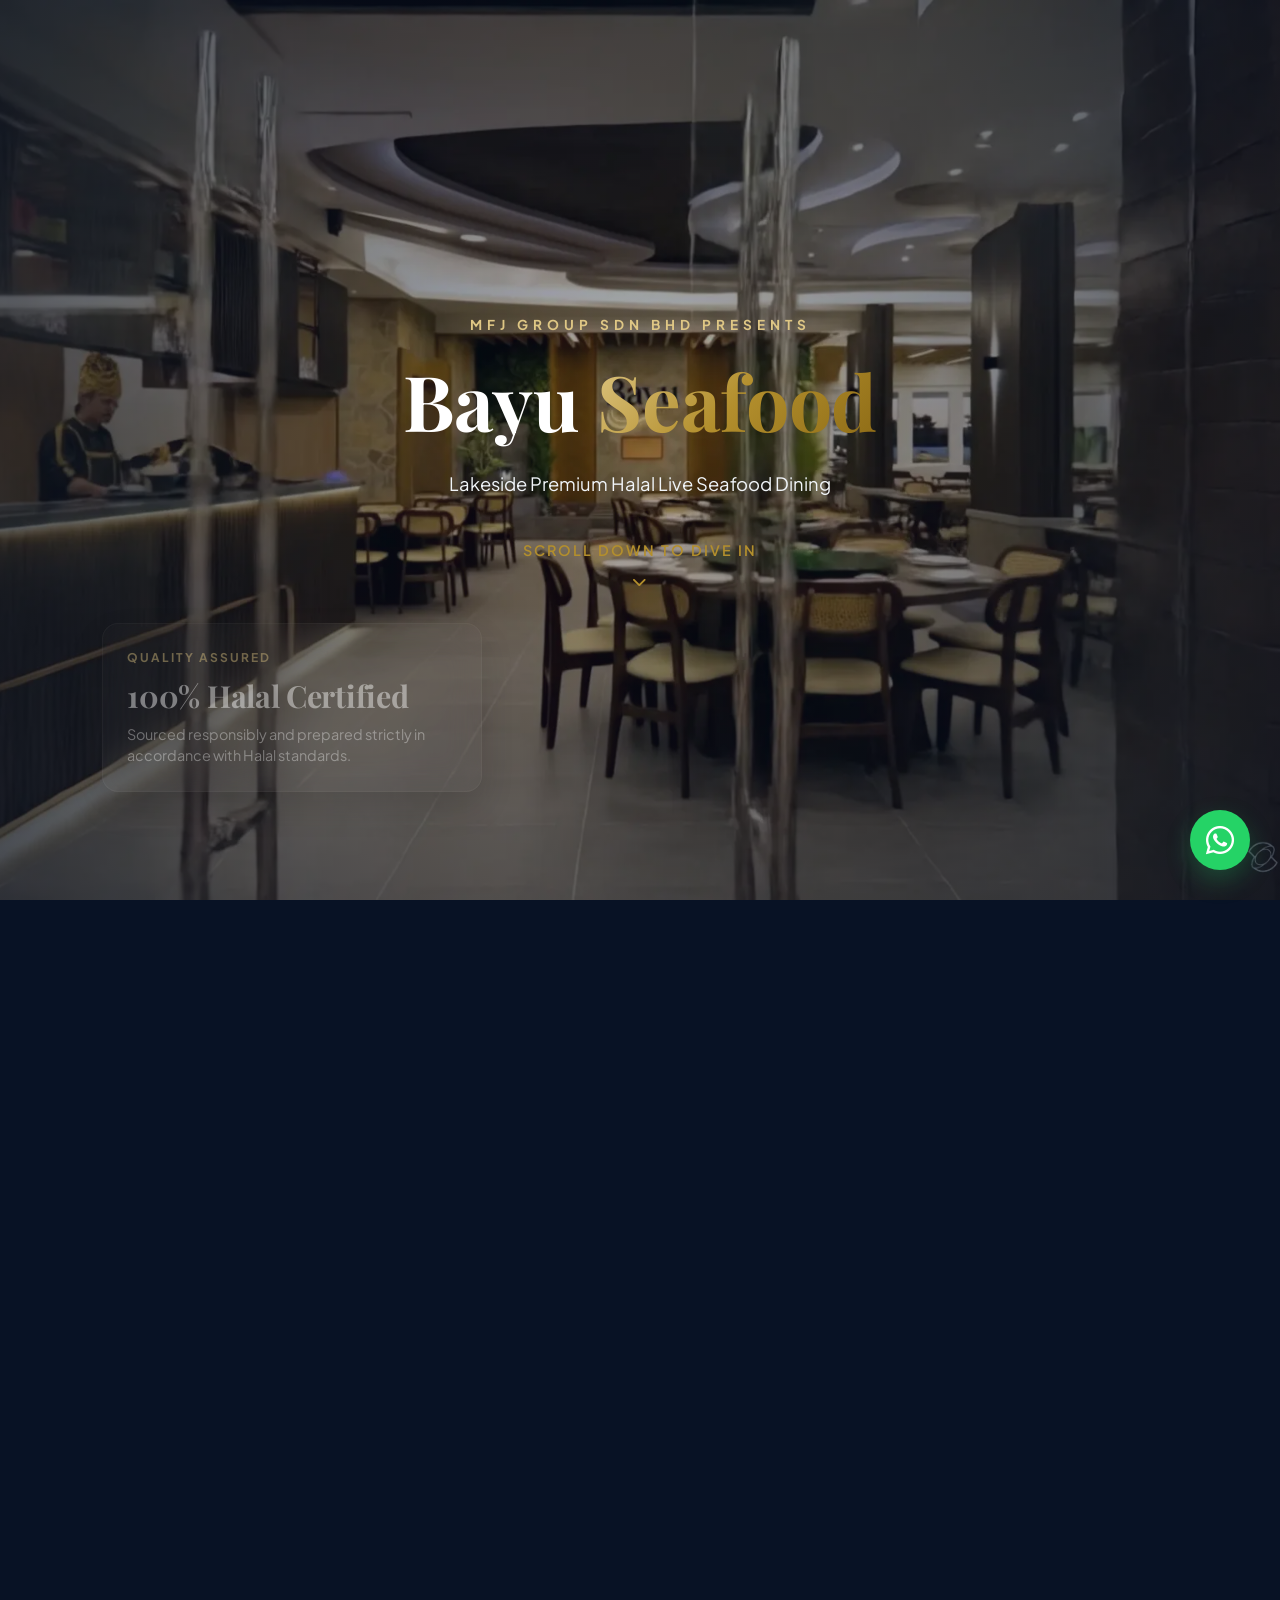
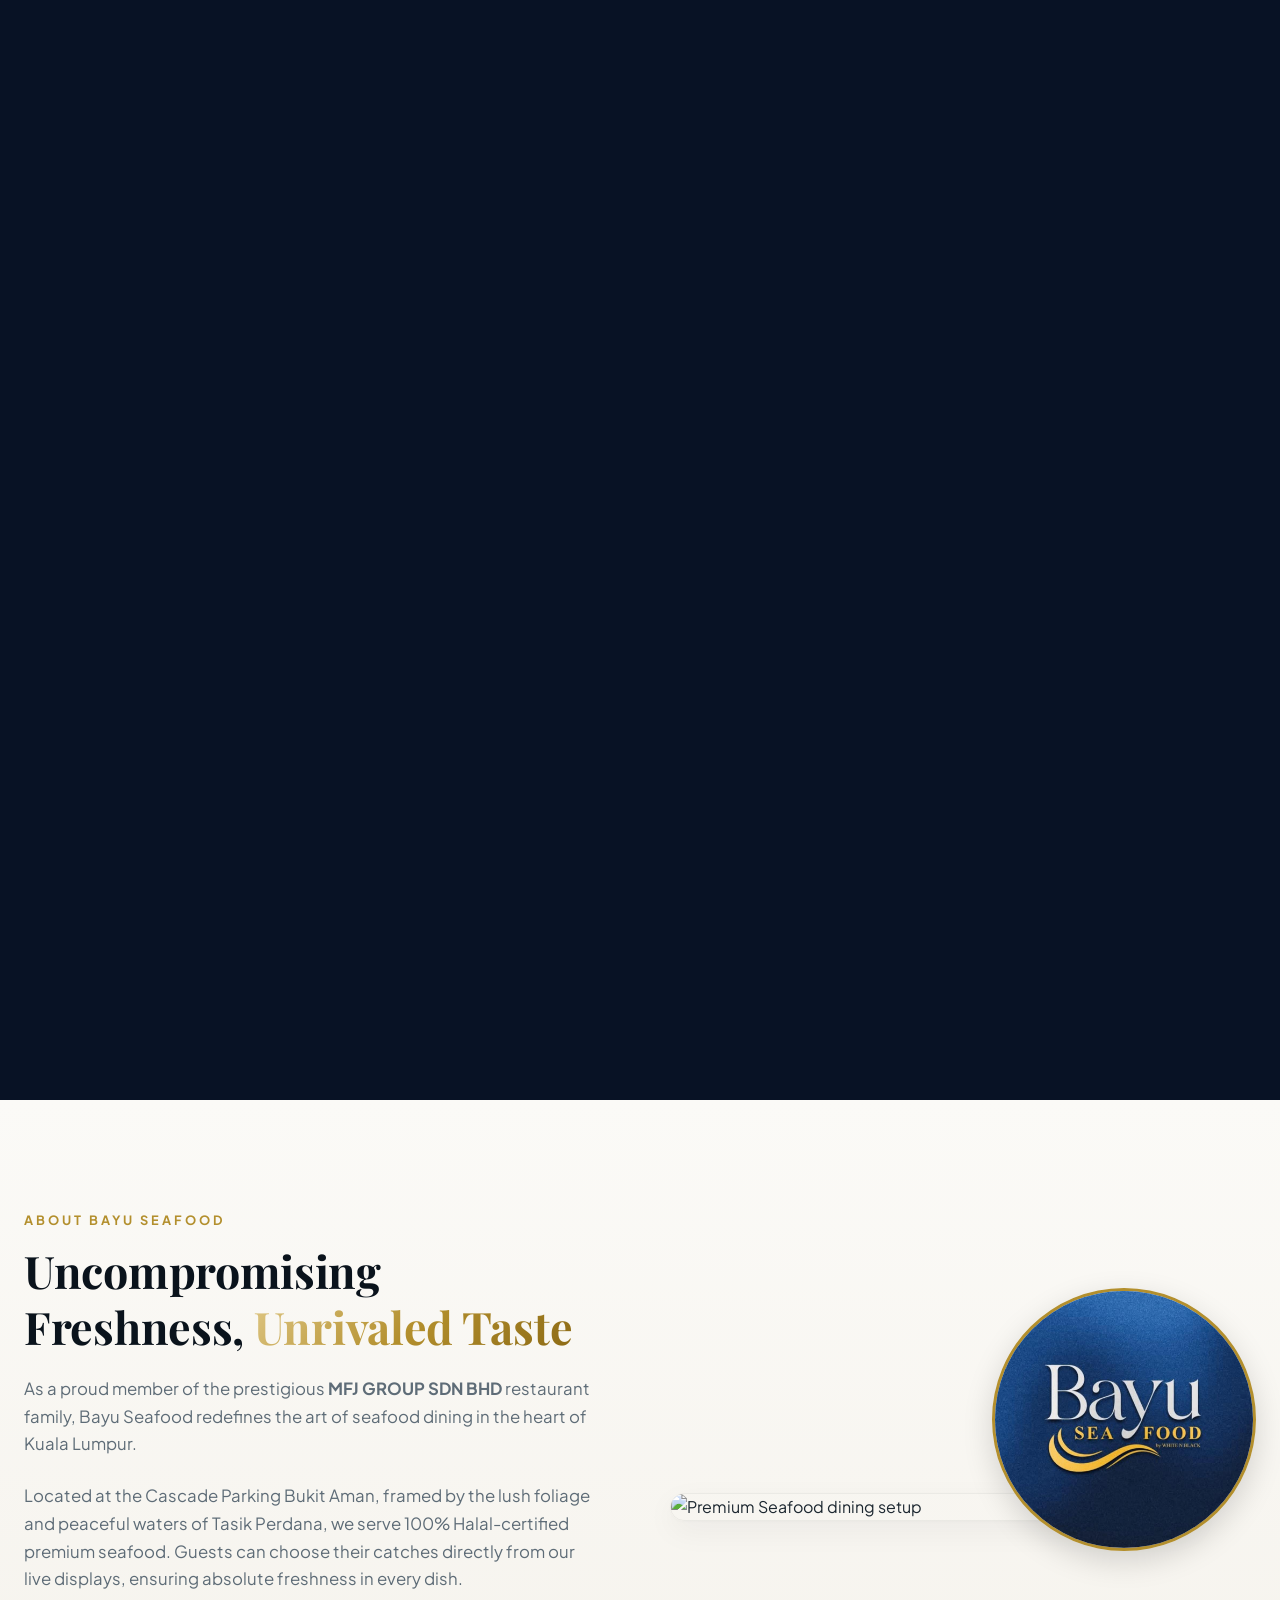
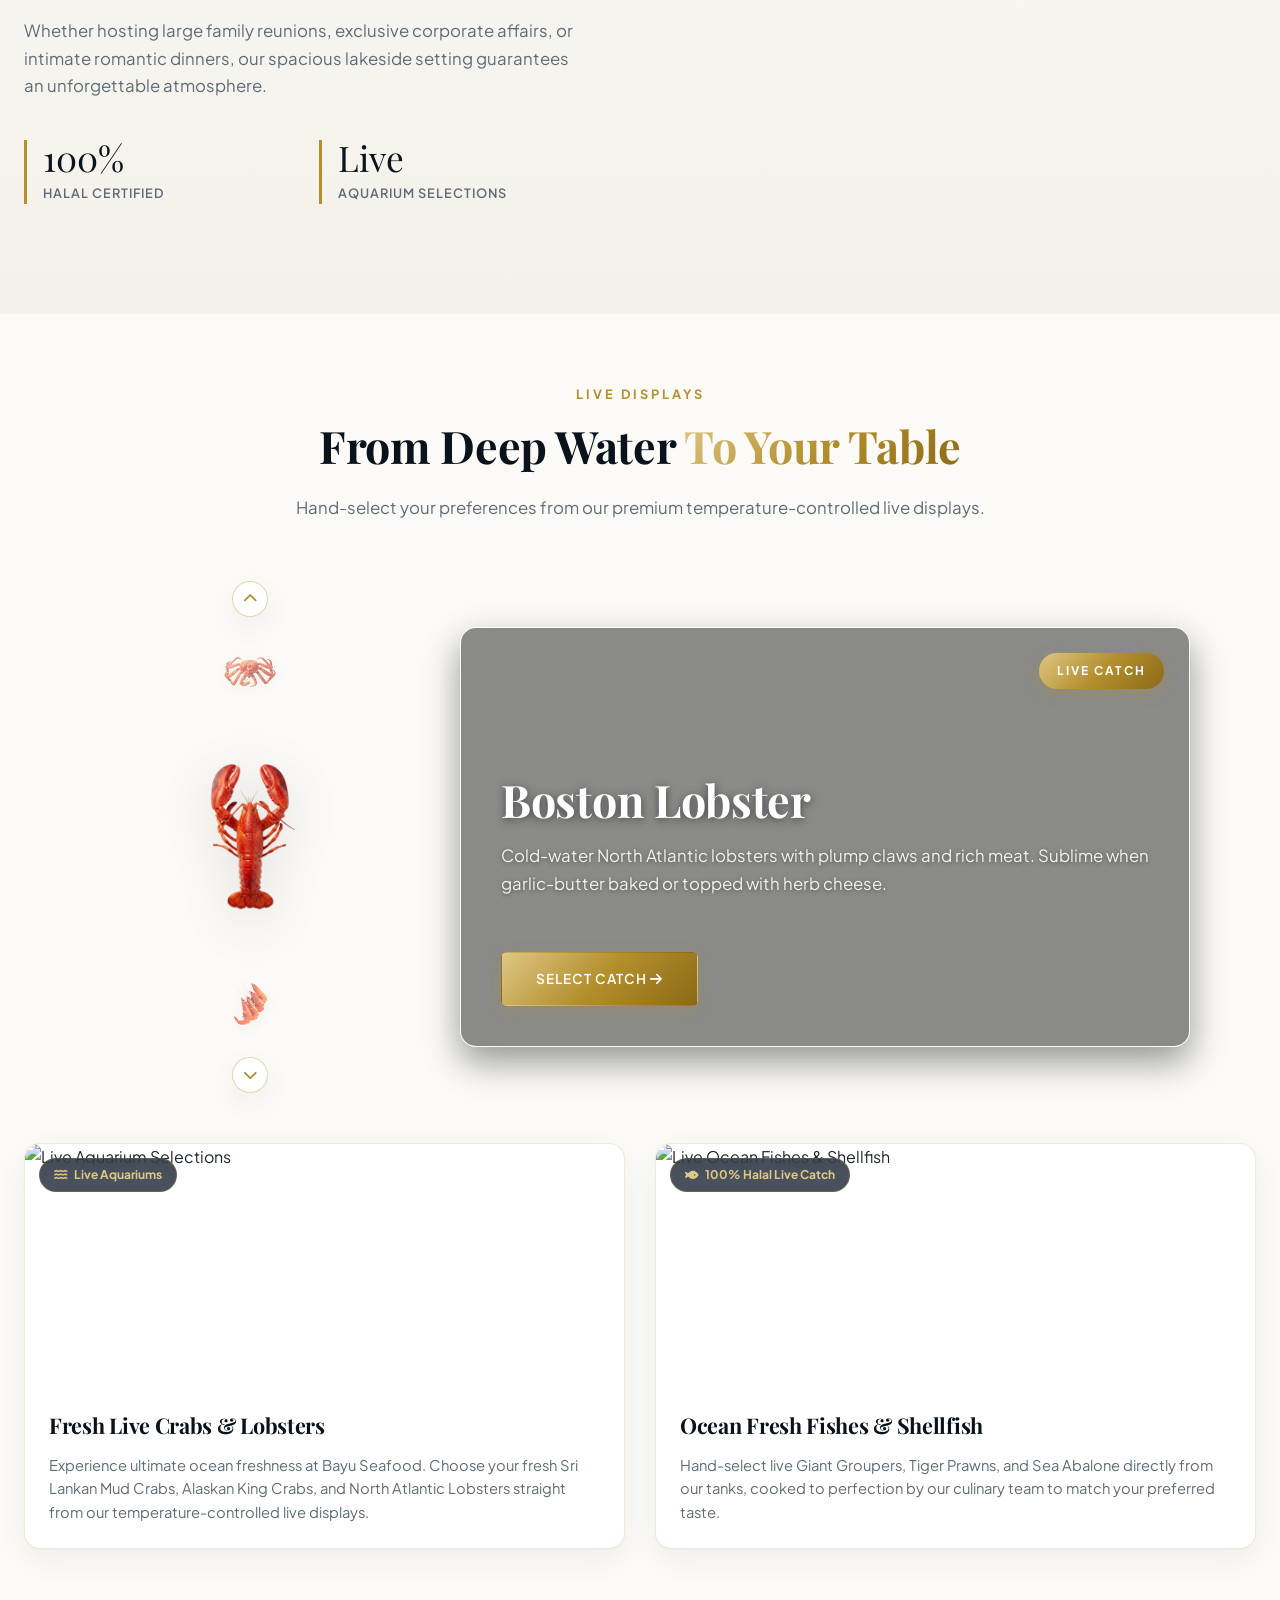
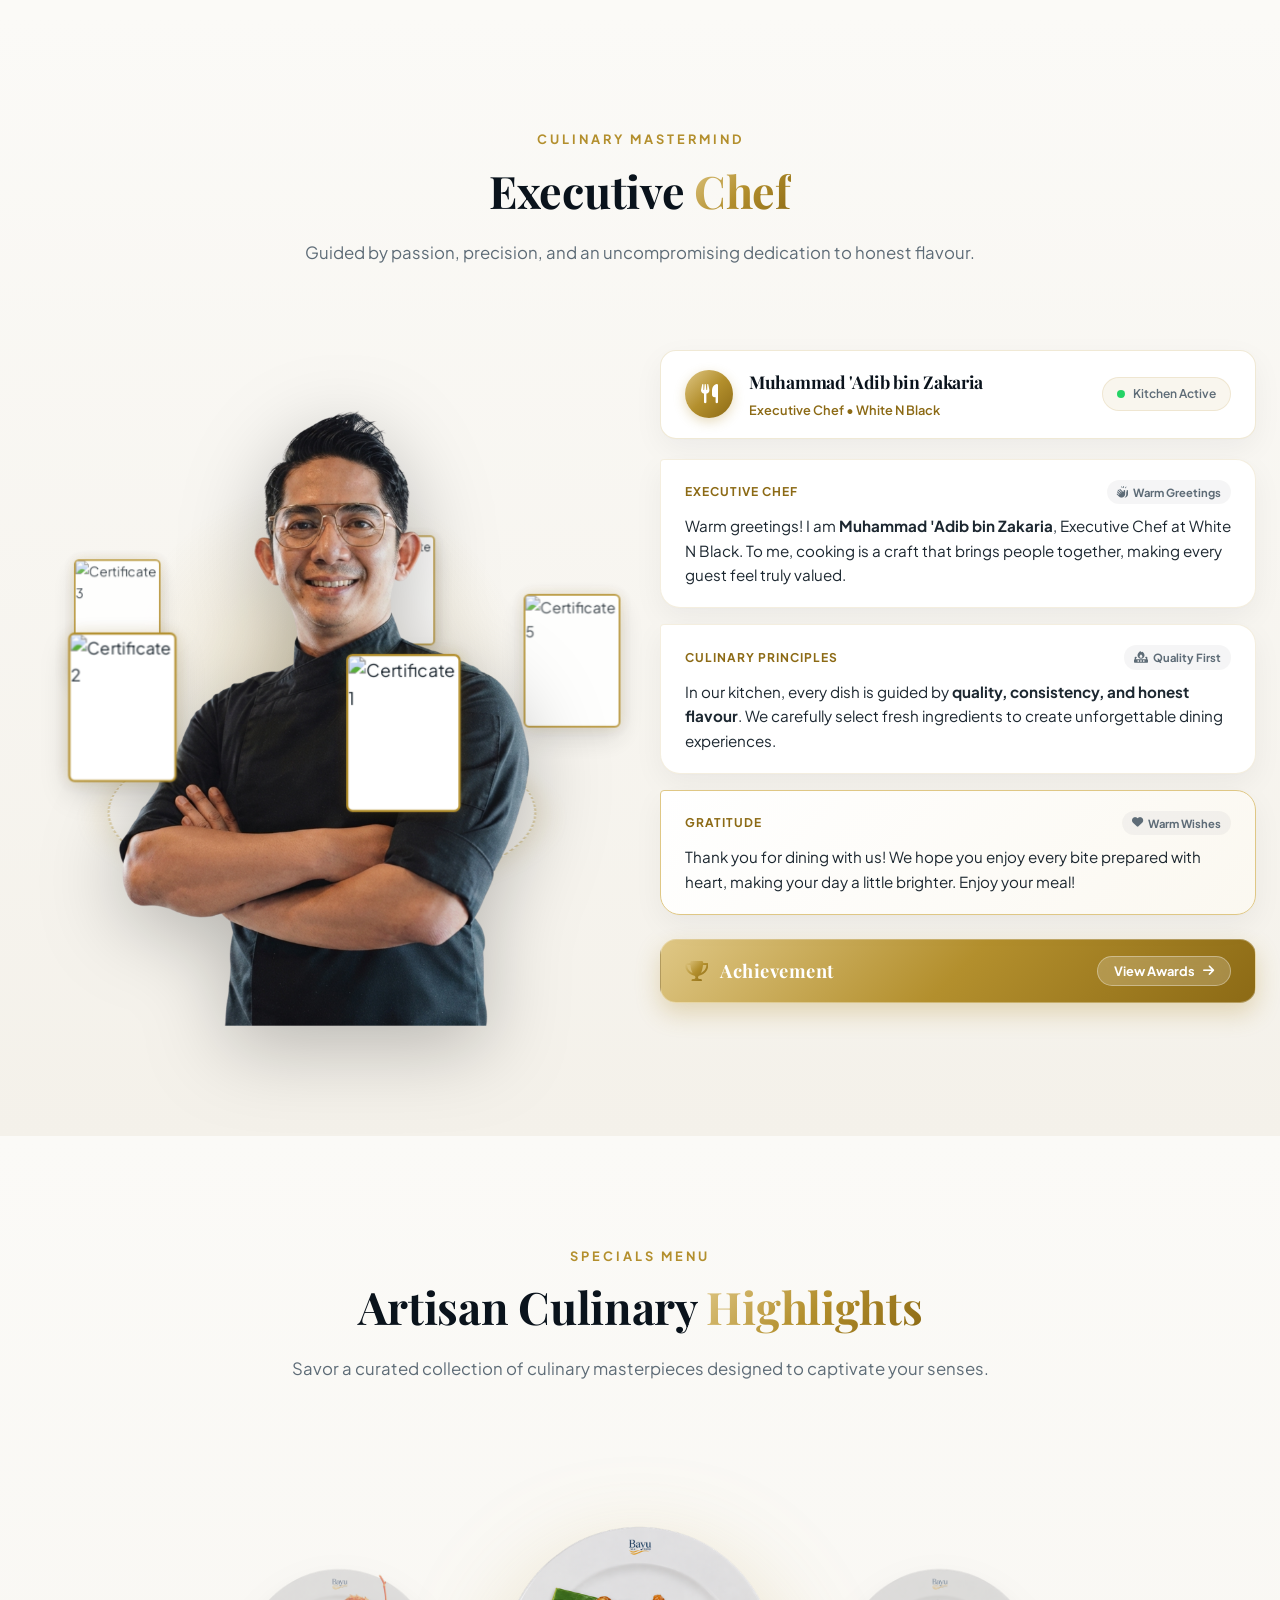
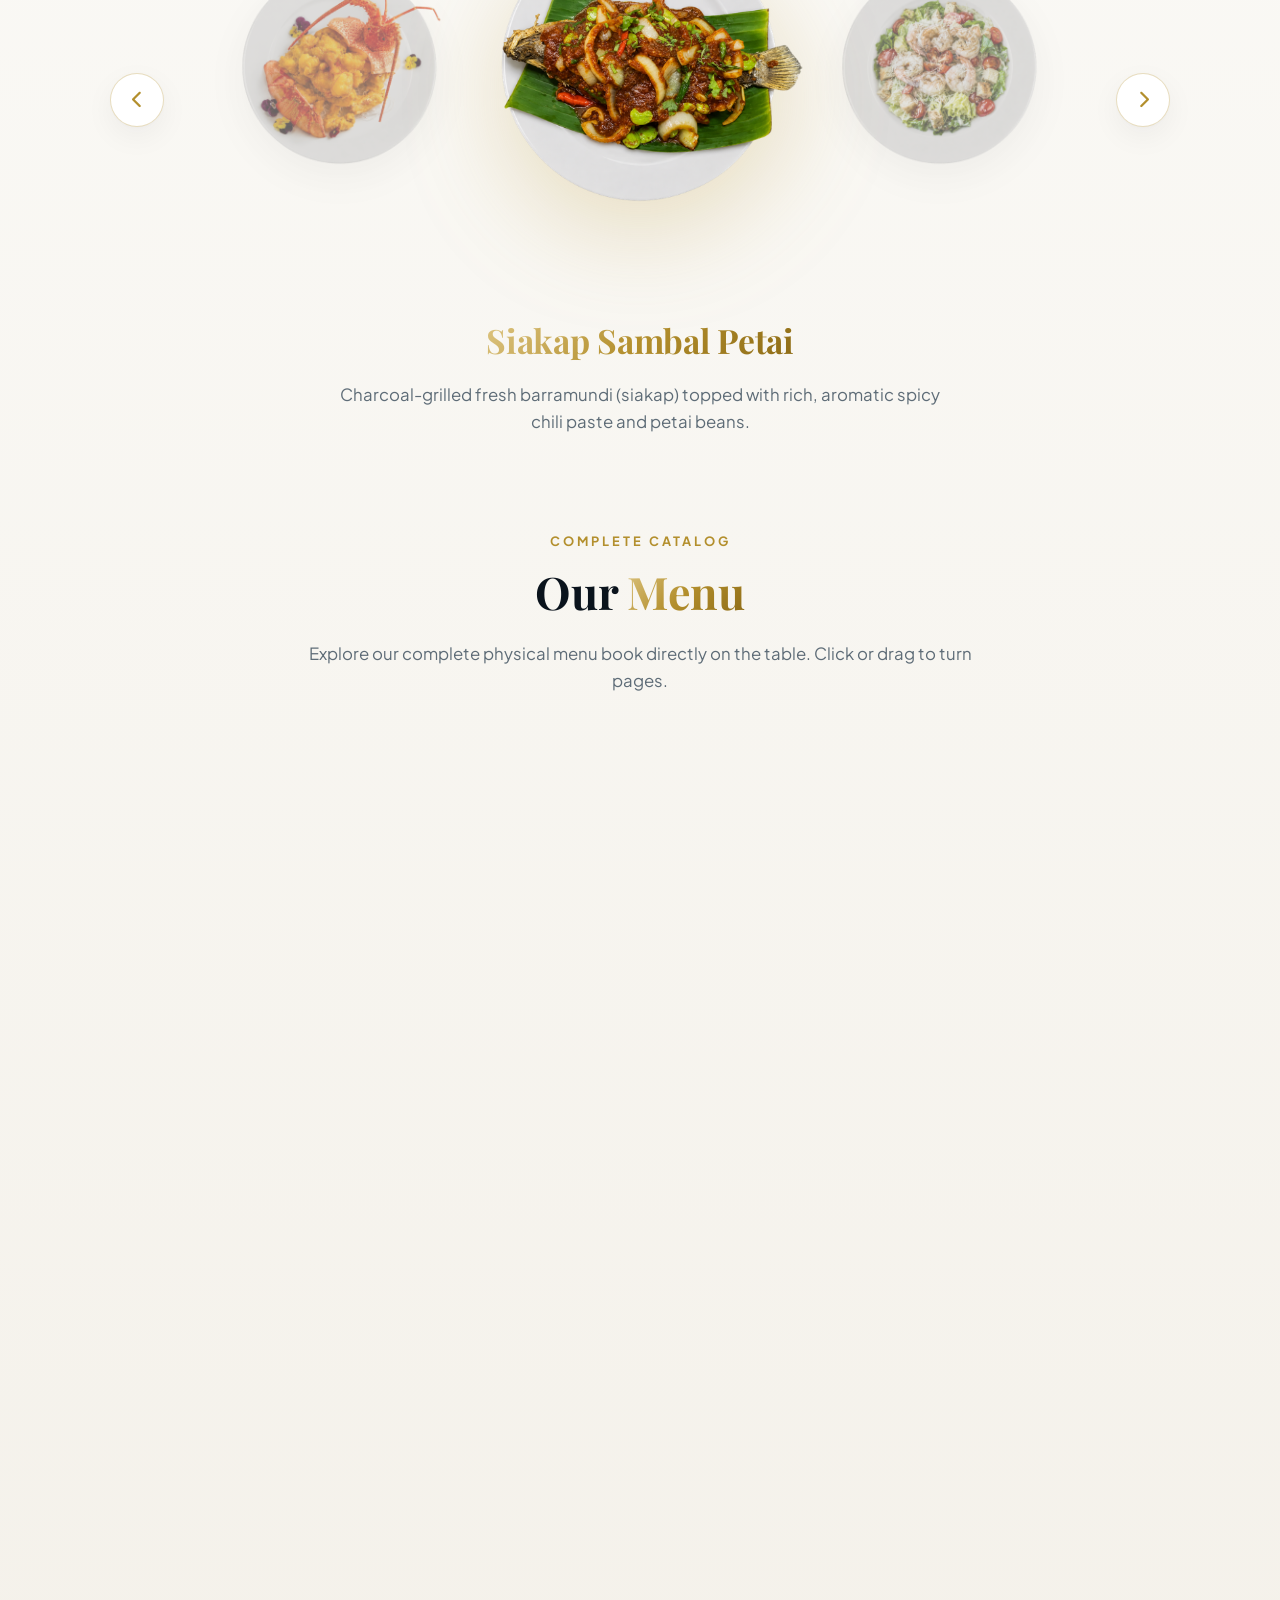
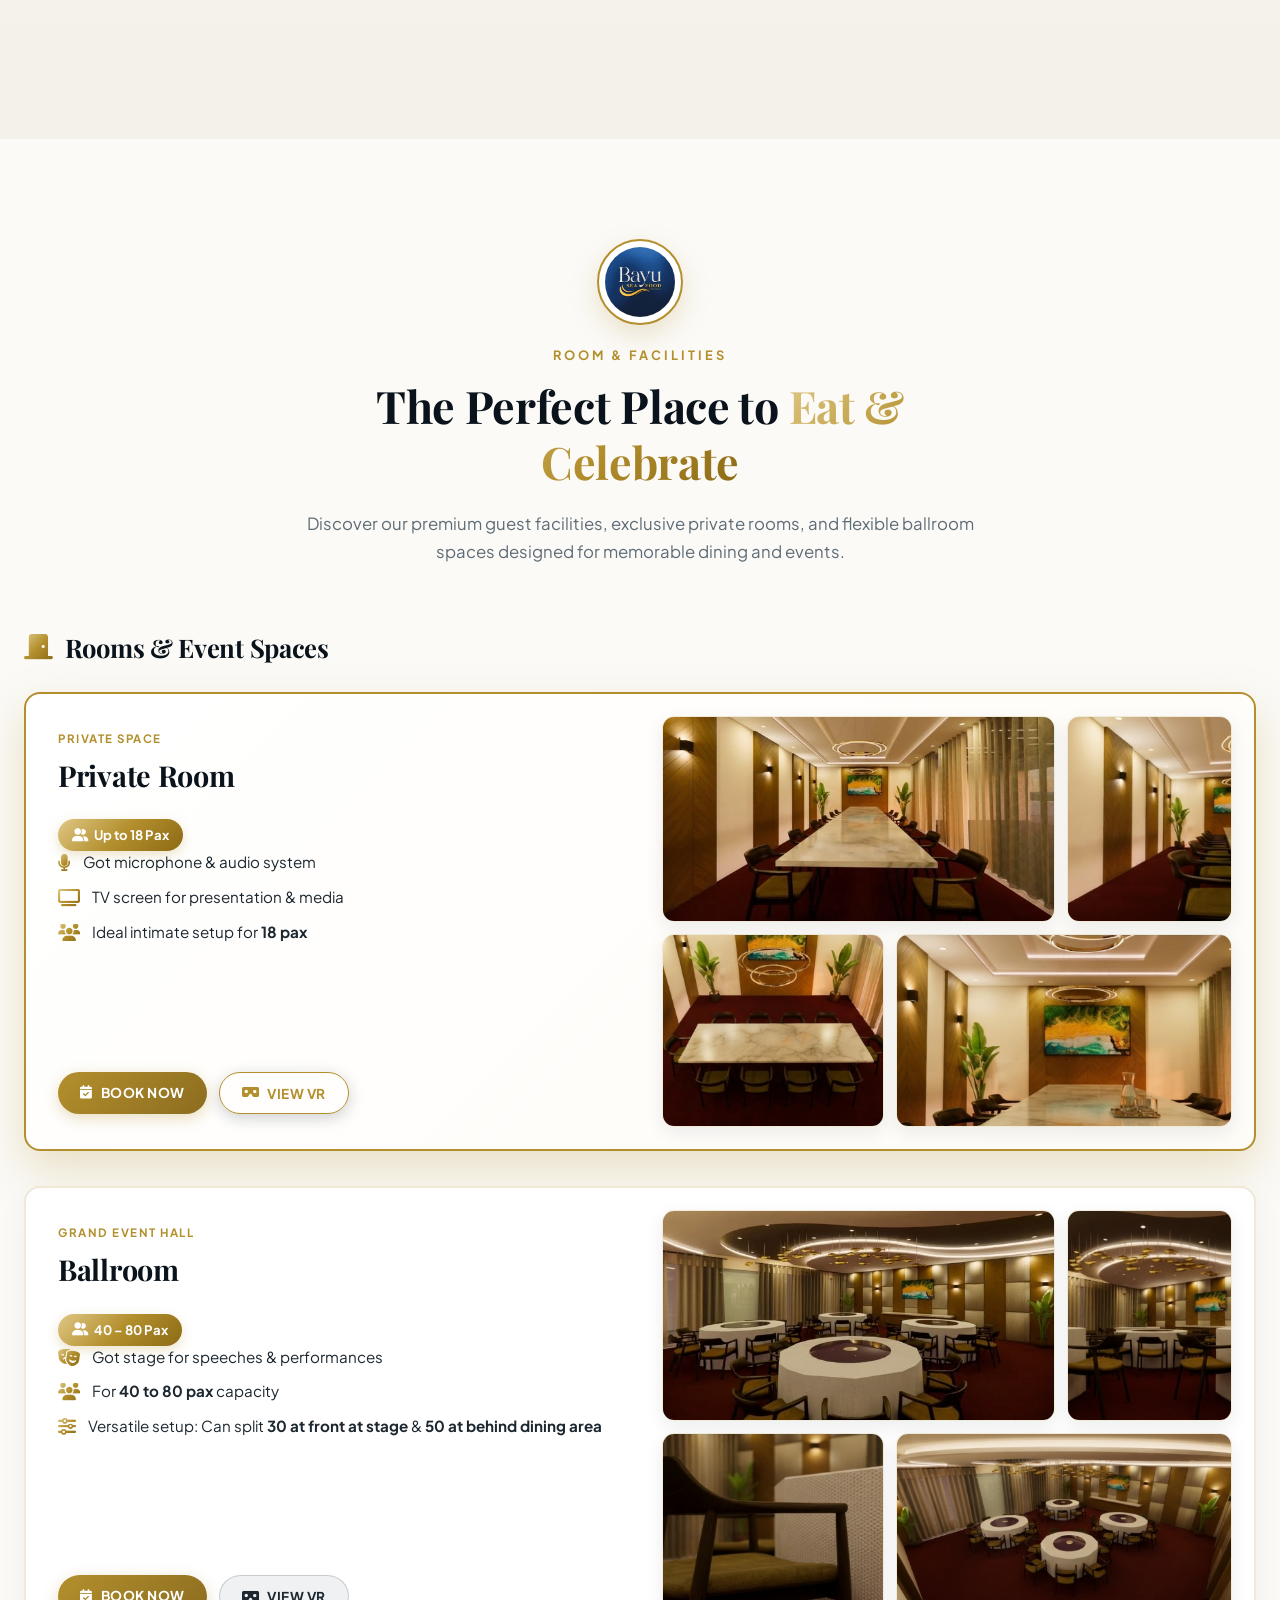
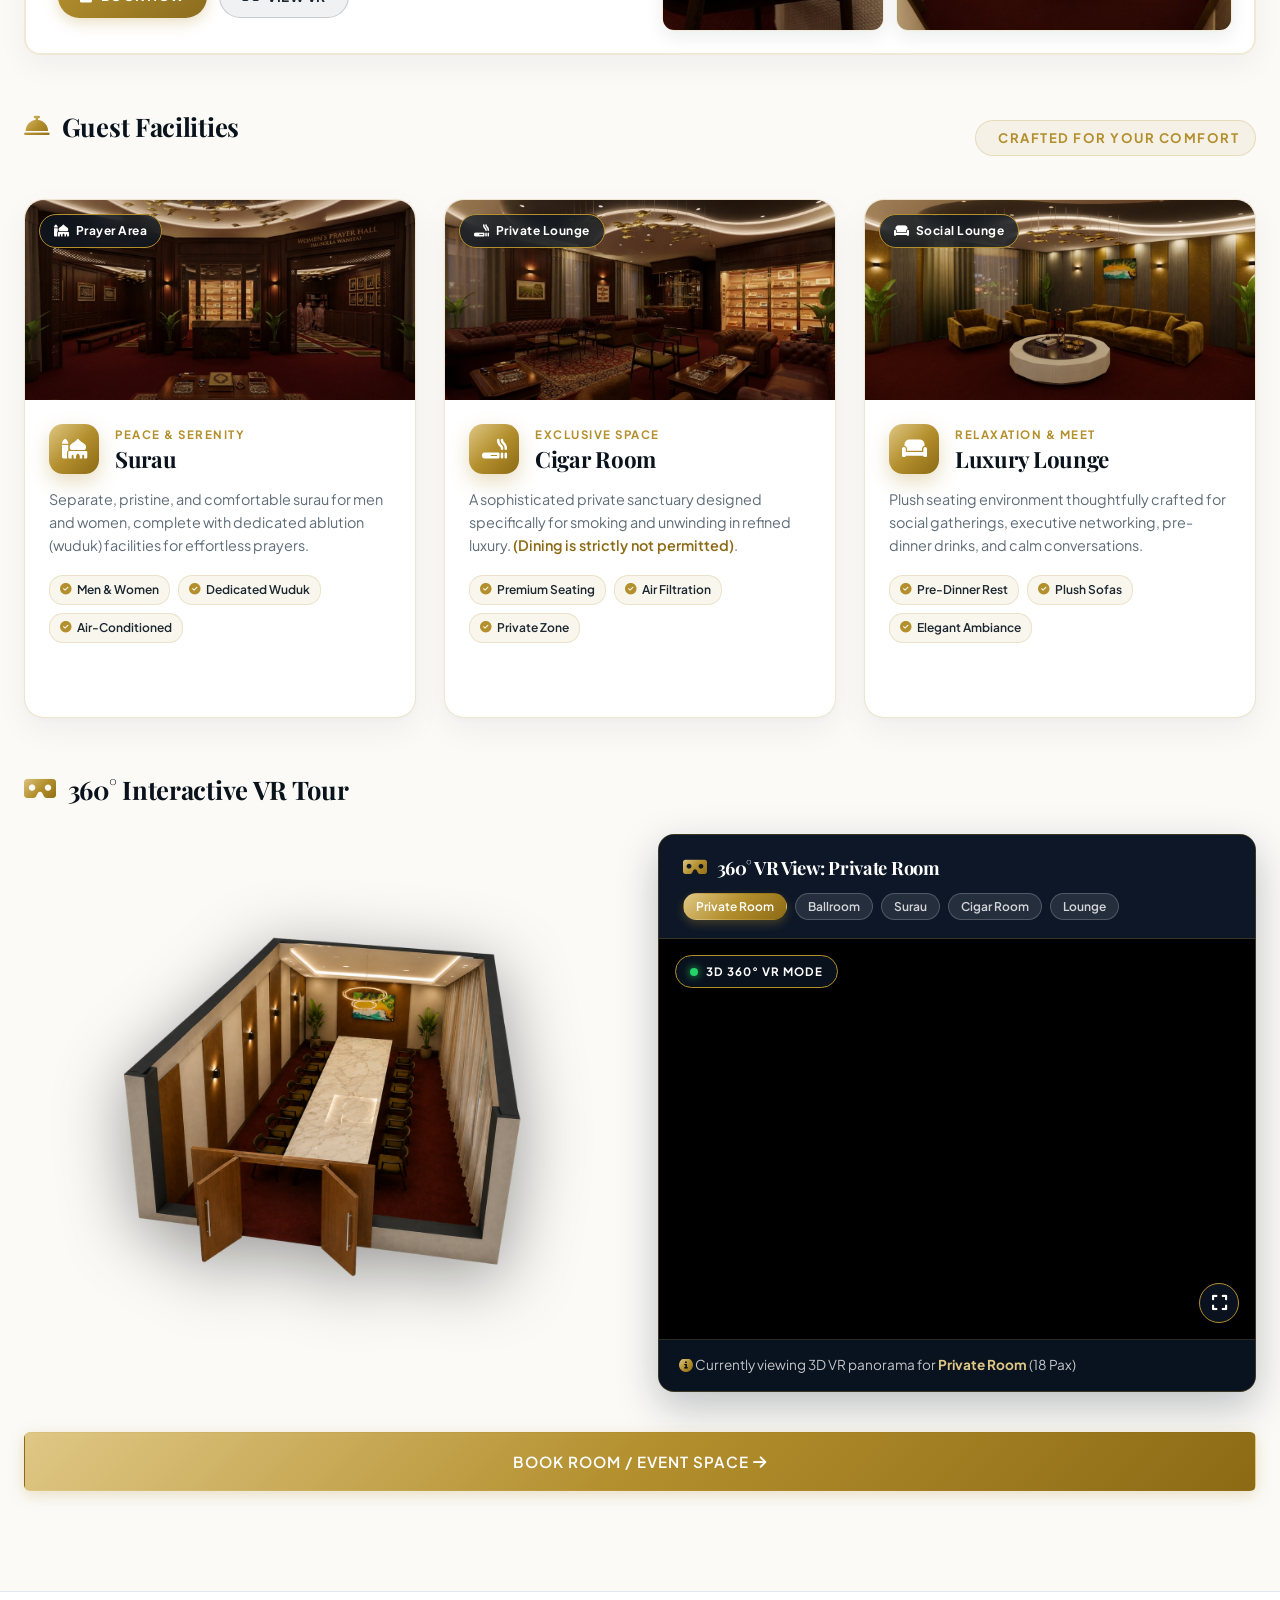
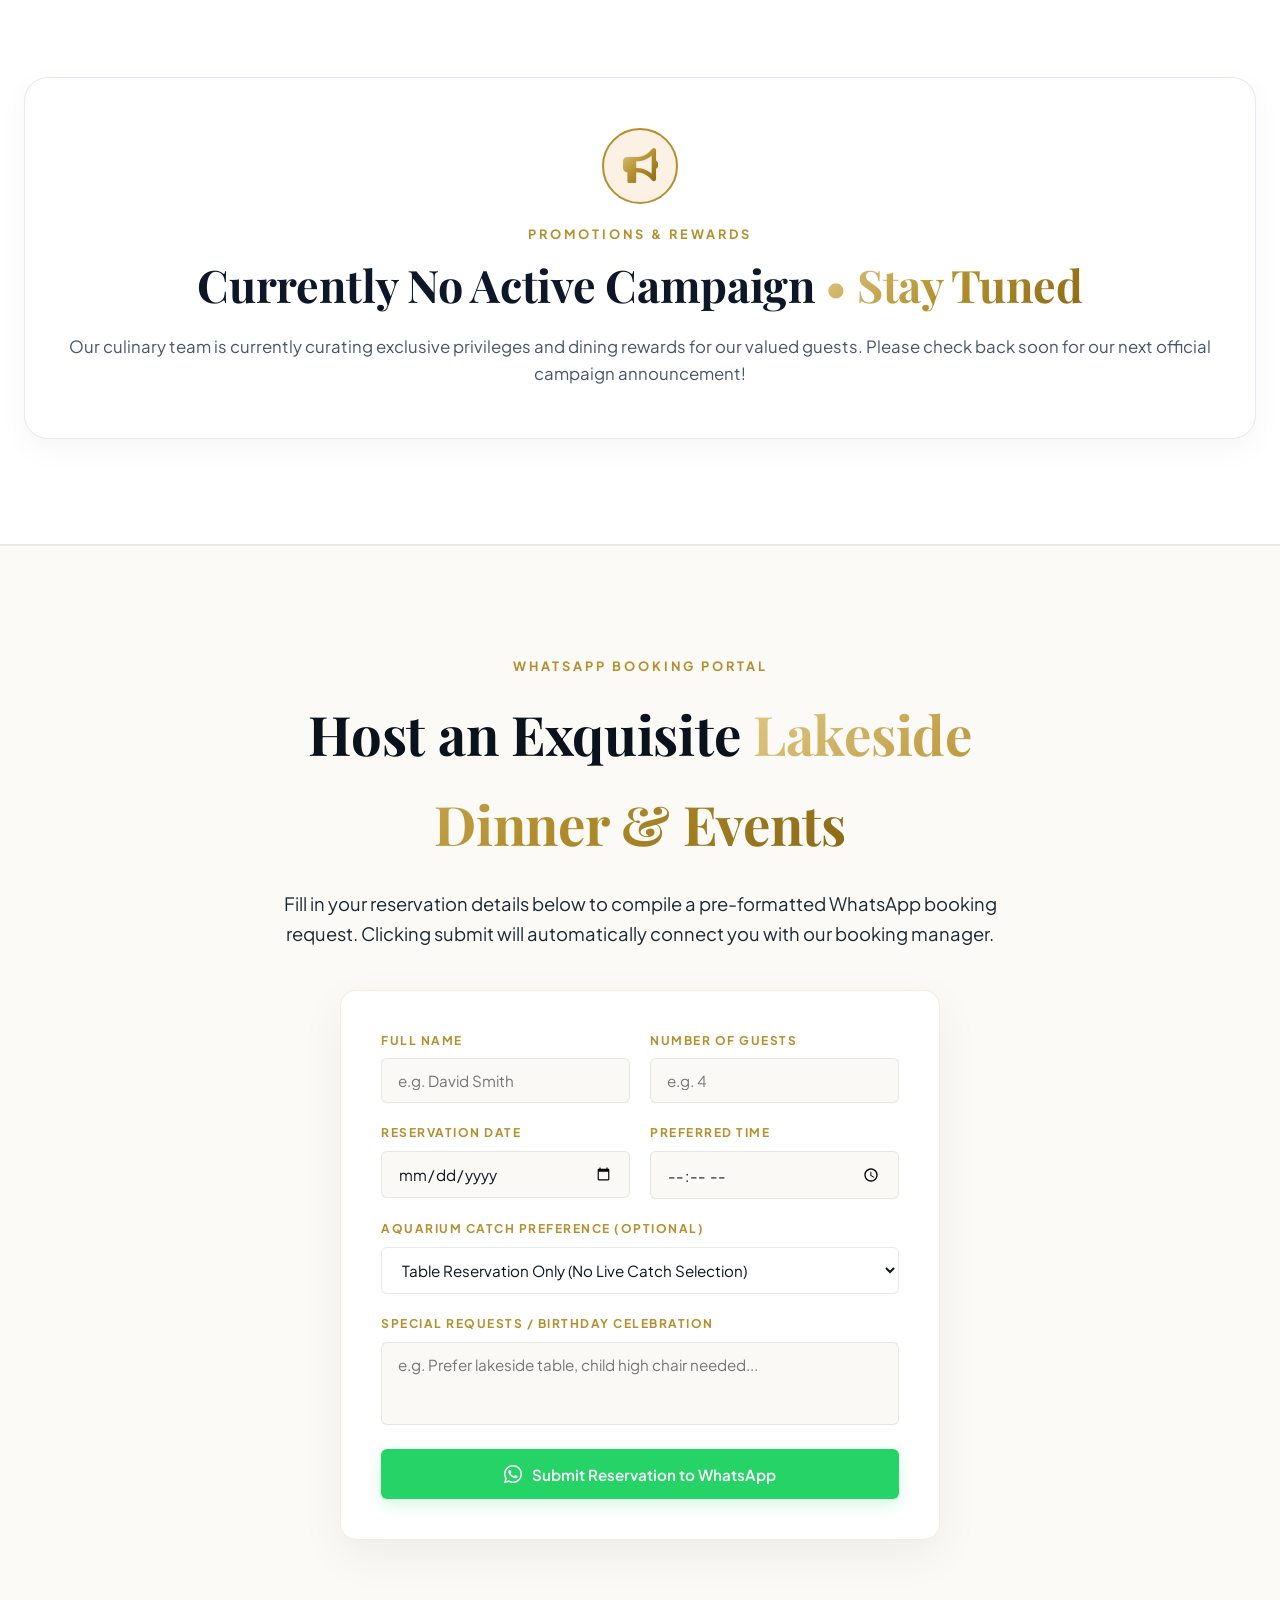
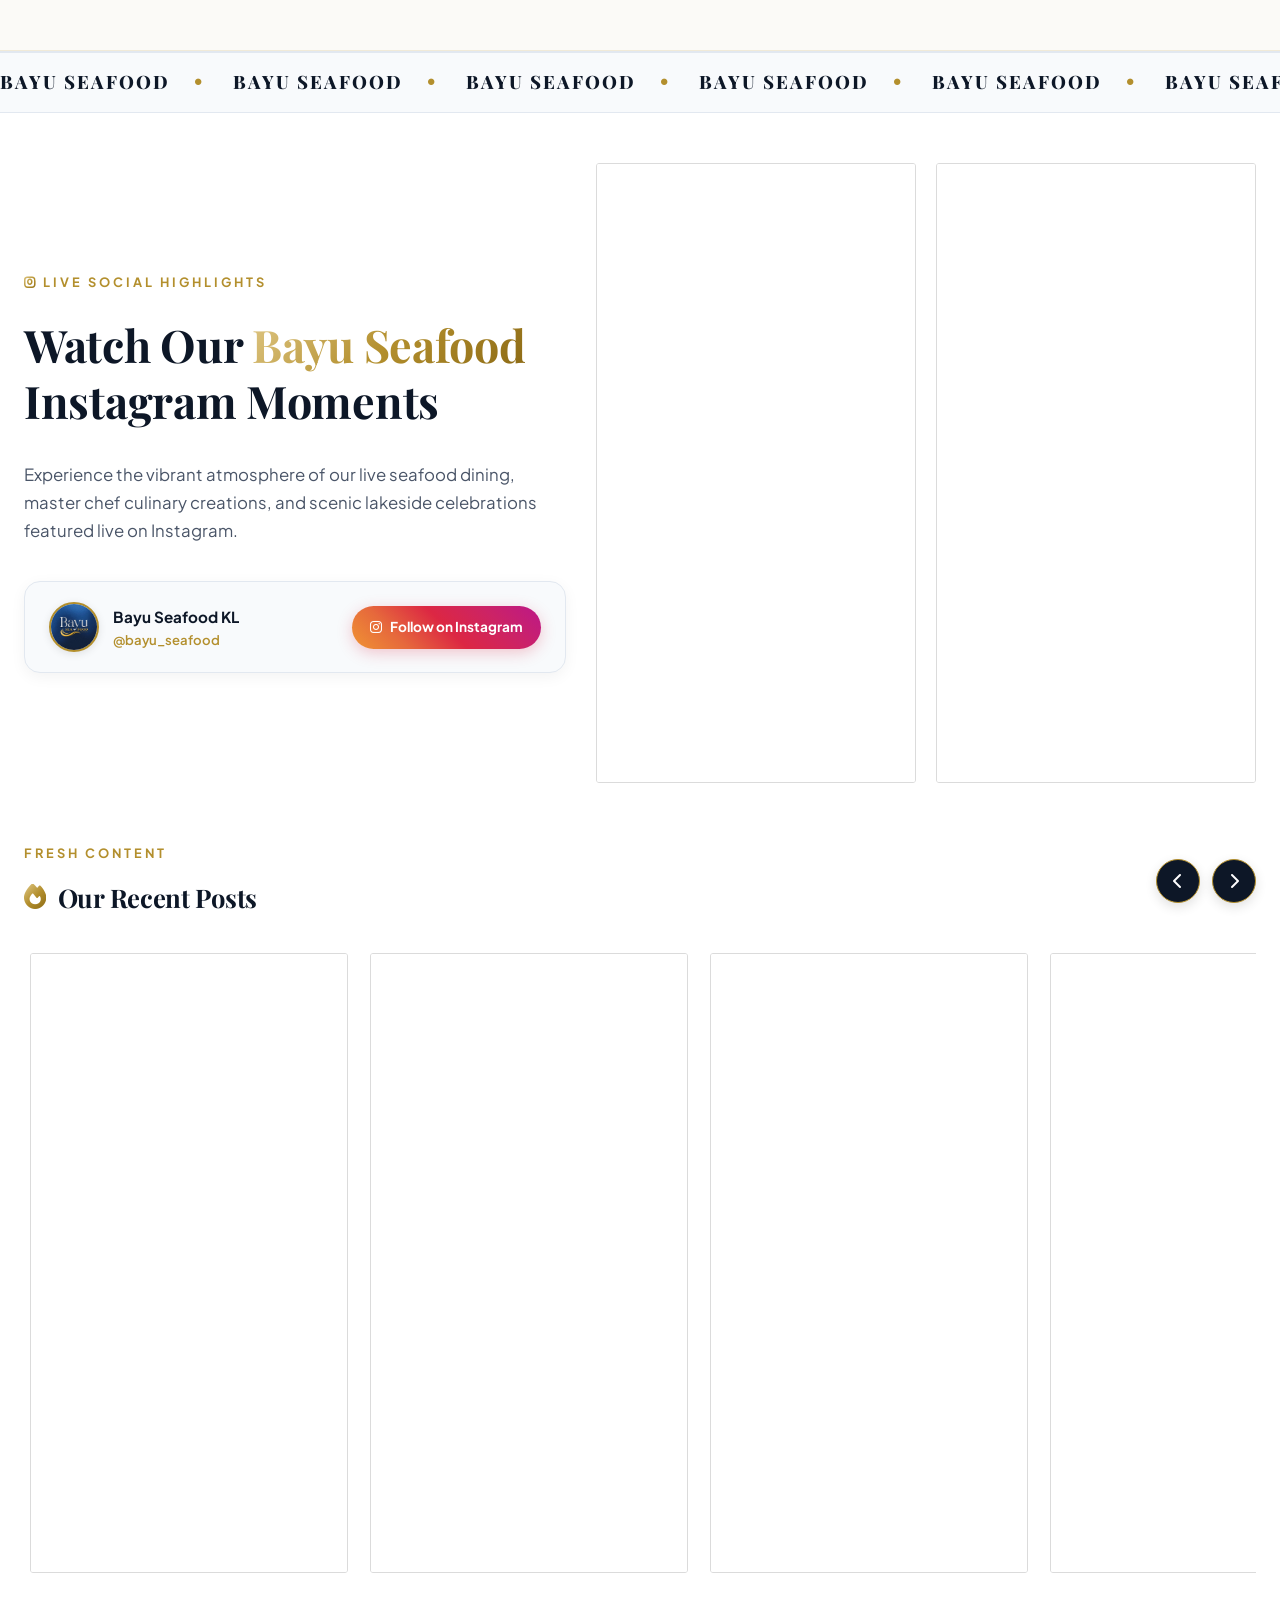
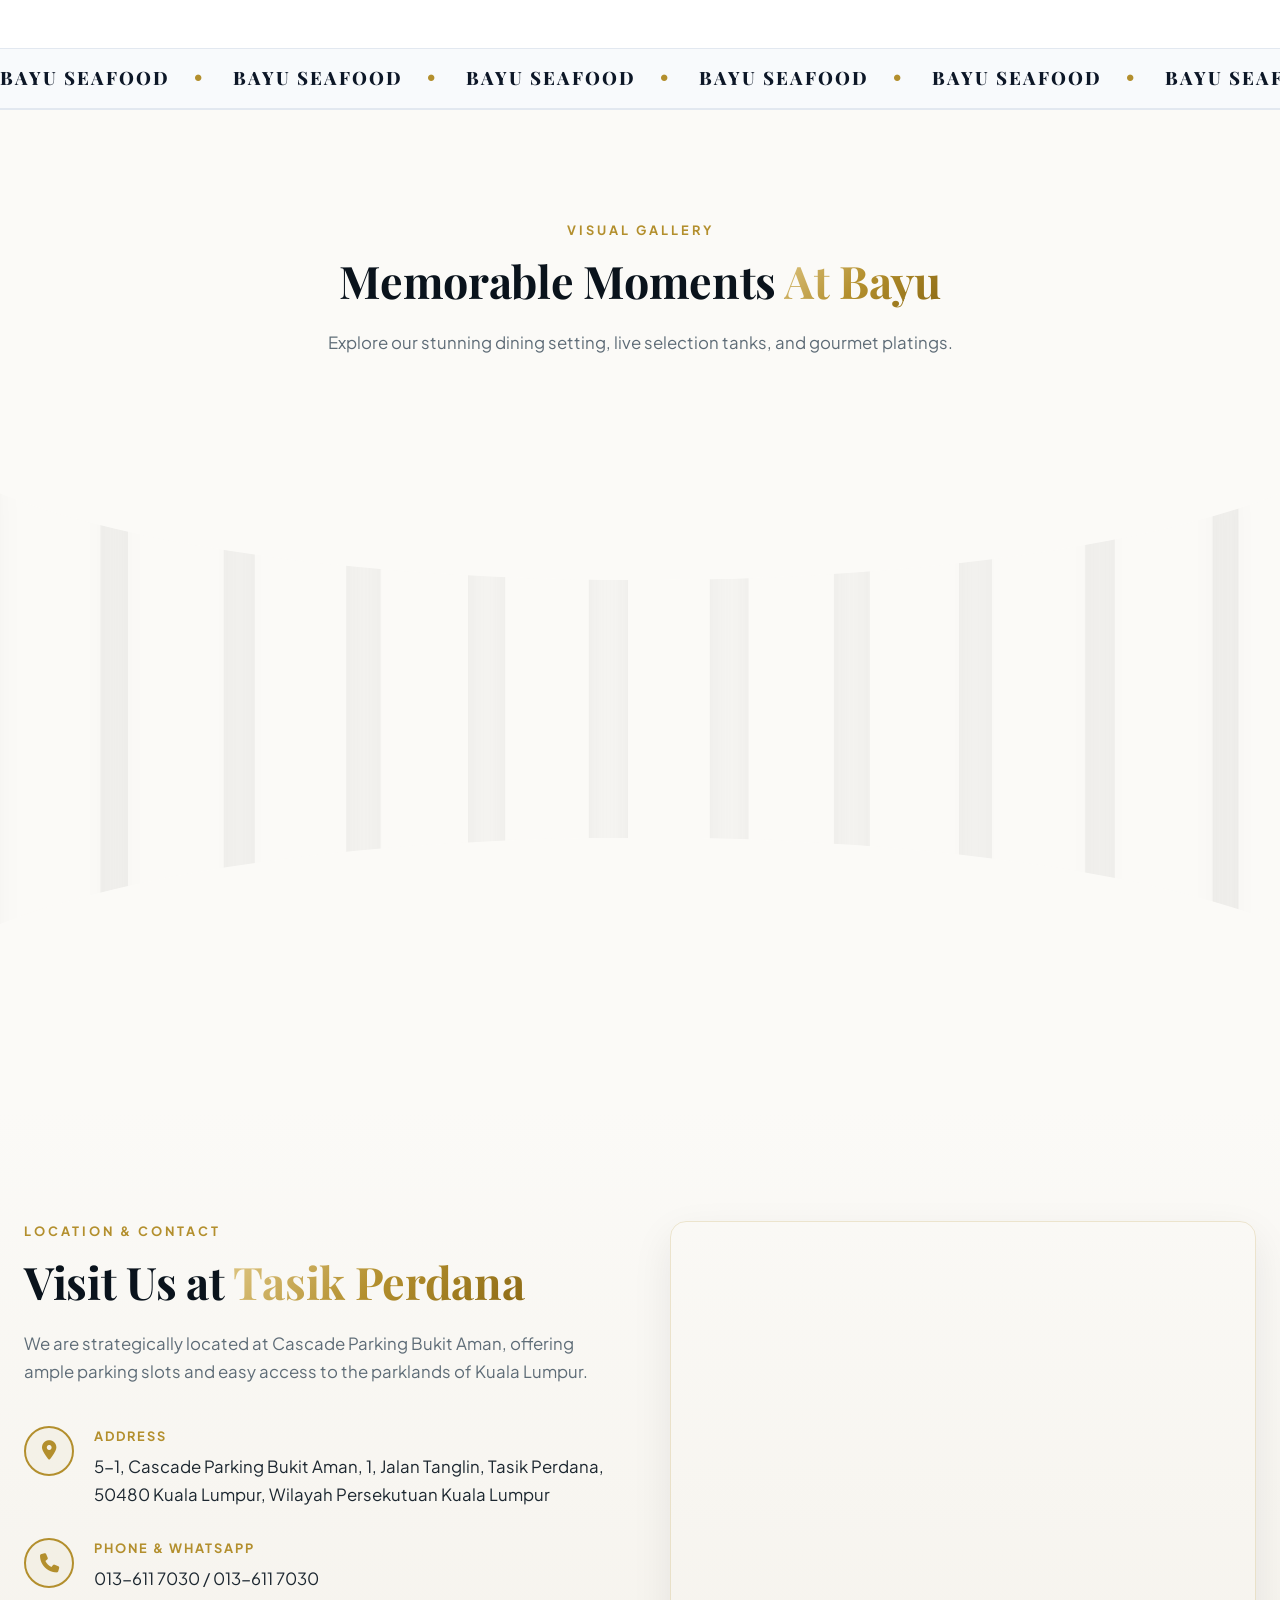
==== commit cd6650aa: "Update telephone number references in index.html" ====
--- a/index.html
+++ b/index.html
@@ -76,7 +76,7 @@
           ],
           "logo": "https://bayuseafood.com/bayu-logo.jpg",
           "url": "https://bayuseafood.com/",
-          "telephone": "+60177347030",
+          "telephone": "+60136117030",
           "priceRange": "$$$",
           "servesCuisine": [
             "Seafood",
@@ -767,7 +767,7 @@
                                     </ul>
                                 </div>
                                 <div class="room-card-buttons-group">
-                                    <a href="https://api.whatsapp.com/send?phone=60177347030&text=Hi!%20I%20want%20to%20book%20the%20private%20room"
+                                    <a href="https://api.whatsapp.com/send?phone=60136117030&text=Hi!%20I%20want%20to%20book%20the%20private%20room"
                                         target="_blank" rel="noopener noreferrer" class="btn-room-action btn-room-book">
                                         <i class="fa-solid fa-calendar-check"></i> Book Now
                                     </a>
@@ -829,7 +829,7 @@
                                     </ul>
                                 </div>
                                 <div class="room-card-buttons-group">
-                                    <a href="https://api.whatsapp.com/send?phone=60177347030&text=Hi!%20I%20want%20to%20book%20the%20ballroom"
+                                    <a href="https://api.whatsapp.com/send?phone=60136117030&text=Hi!%20I%20want%20to%20book%20the%20ballroom"
                                         target="_blank" rel="noopener noreferrer" class="btn-room-action btn-room-book">
                                         <i class="fa-solid fa-calendar-check"></i> Book Now
                                     </a>
@@ -1018,7 +1018,7 @@
 
                 <!-- CTA Button -->
                 <div class="events-cta-box text-center scroll-reveal" style="margin-top: 40px;">
-                    <a href="https://api.whatsapp.com/send?phone=60177347030&text=Hi!%20I%20would%20like%20to%20make%20an%20event"
+                    <a href="https://api.whatsapp.com/send?phone=60136117030&text=Hi!%20I%20would%20like%20to%20make%20an%20event"
                         target="_blank" rel="noopener noreferrer" class="btn-primary events-reserve-btn">
                         Book Room / Event Space <i class="fa-solid fa-arrow-right"></i>
                     </a>
@@ -1509,8 +1509,8 @@
                                     <div>
                                         <h4 class="contact-card-title">Phone & WhatsApp</h4>
                                         <p class="contact-card-value">
-                                            <a href="https://wa.link/h30swt" target="_blank">017-734 7030</a> / <a
-                                                href="tel:60177347030">017-734 7030</a>
+                                            <a href="https://api.whatsapp.com/send?phone=60136117030" target="_blank">013-611 7030</a> / <a
+                                                href="tel:60136117030">013-611 7030</a>
                                         </p>
                                     </div>
                                 </div>
@@ -1640,7 +1640,7 @@
     </div>
 
     <!-- Floating WhatsApp Button -->
-    <a href="https://wa.link/h30swt" target="_blank" class="whatsapp-float" aria-label="Contact Our WhatsApp">
+    <a href="https://api.whatsapp.com/send?phone=60136117030" target="_blank" class="whatsapp-float" aria-label="Contact Our WhatsApp">
         <i class="fa-brands fa-whatsapp"></i>
         <span class="whatsapp-float-tooltip">Book via WhatsApp</span>
     </a>
--- a/styles.css
+++ b/styles.css
@@ -2597,7 +2597,7 @@
 /* Call to Action Reservation Bar */
 .reserve-banner {
     background: radial-gradient(circle at center, rgba(251, 250, 247, 0.75) 0%, rgba(244, 241, 234, 0.95) 100%),
-        url('https://lh3.googleusercontent.com/gps-cs-s/AHRPTWkdiTQKhTqX1s8VelA4yW2EdoxgZp5ft119tqS2bQiEqYgNFKMFGReRNz41vAsyIgO3Mv_D10-BjOShirAcd82EHvRx911tQXEERfLoOPERT1d63dC34VDgJwt8cKi0tBVJ-A9OjhfMS67w=s1360-w1360-h1020-rw') no-repeat center center/cover;
+        url('https://lh3.googleusercontent.com/gps-cs-s/AHRPTWmZ6IeG4XwY7u8lXybMdd0ho65SnycXjUqWF2xiohN6ykHFwDgpwWMIrMUGO3TPTdnEsDQppuC2KyqVqdQmv1gbMUZbJt2Yn6qgf1G9Hr_qDILYL-rw67MZMy9MjtAGSR6rskm0Vydmrf4y=s1360-w1360-h1020-rw') no-repeat center center/cover;
     background-attachment: fixed;
     padding: 110px 0;
     text-align: center;
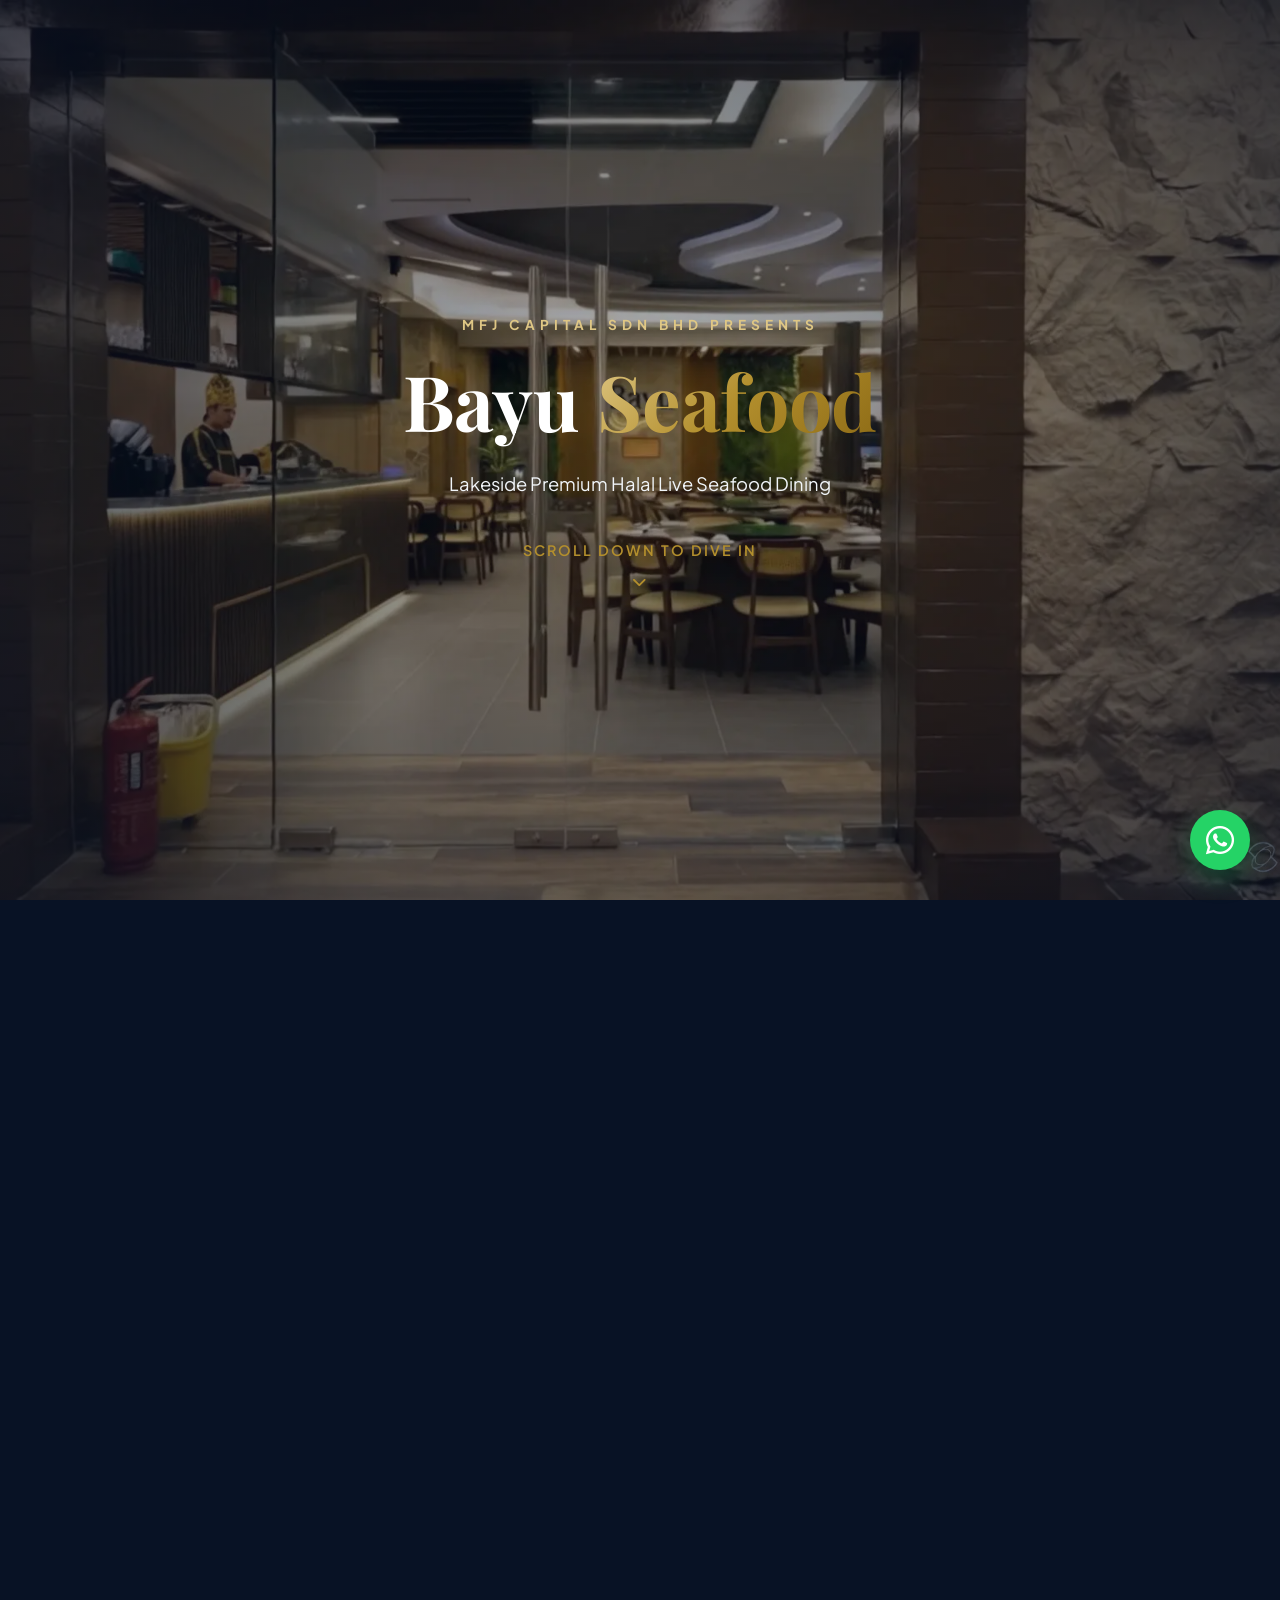
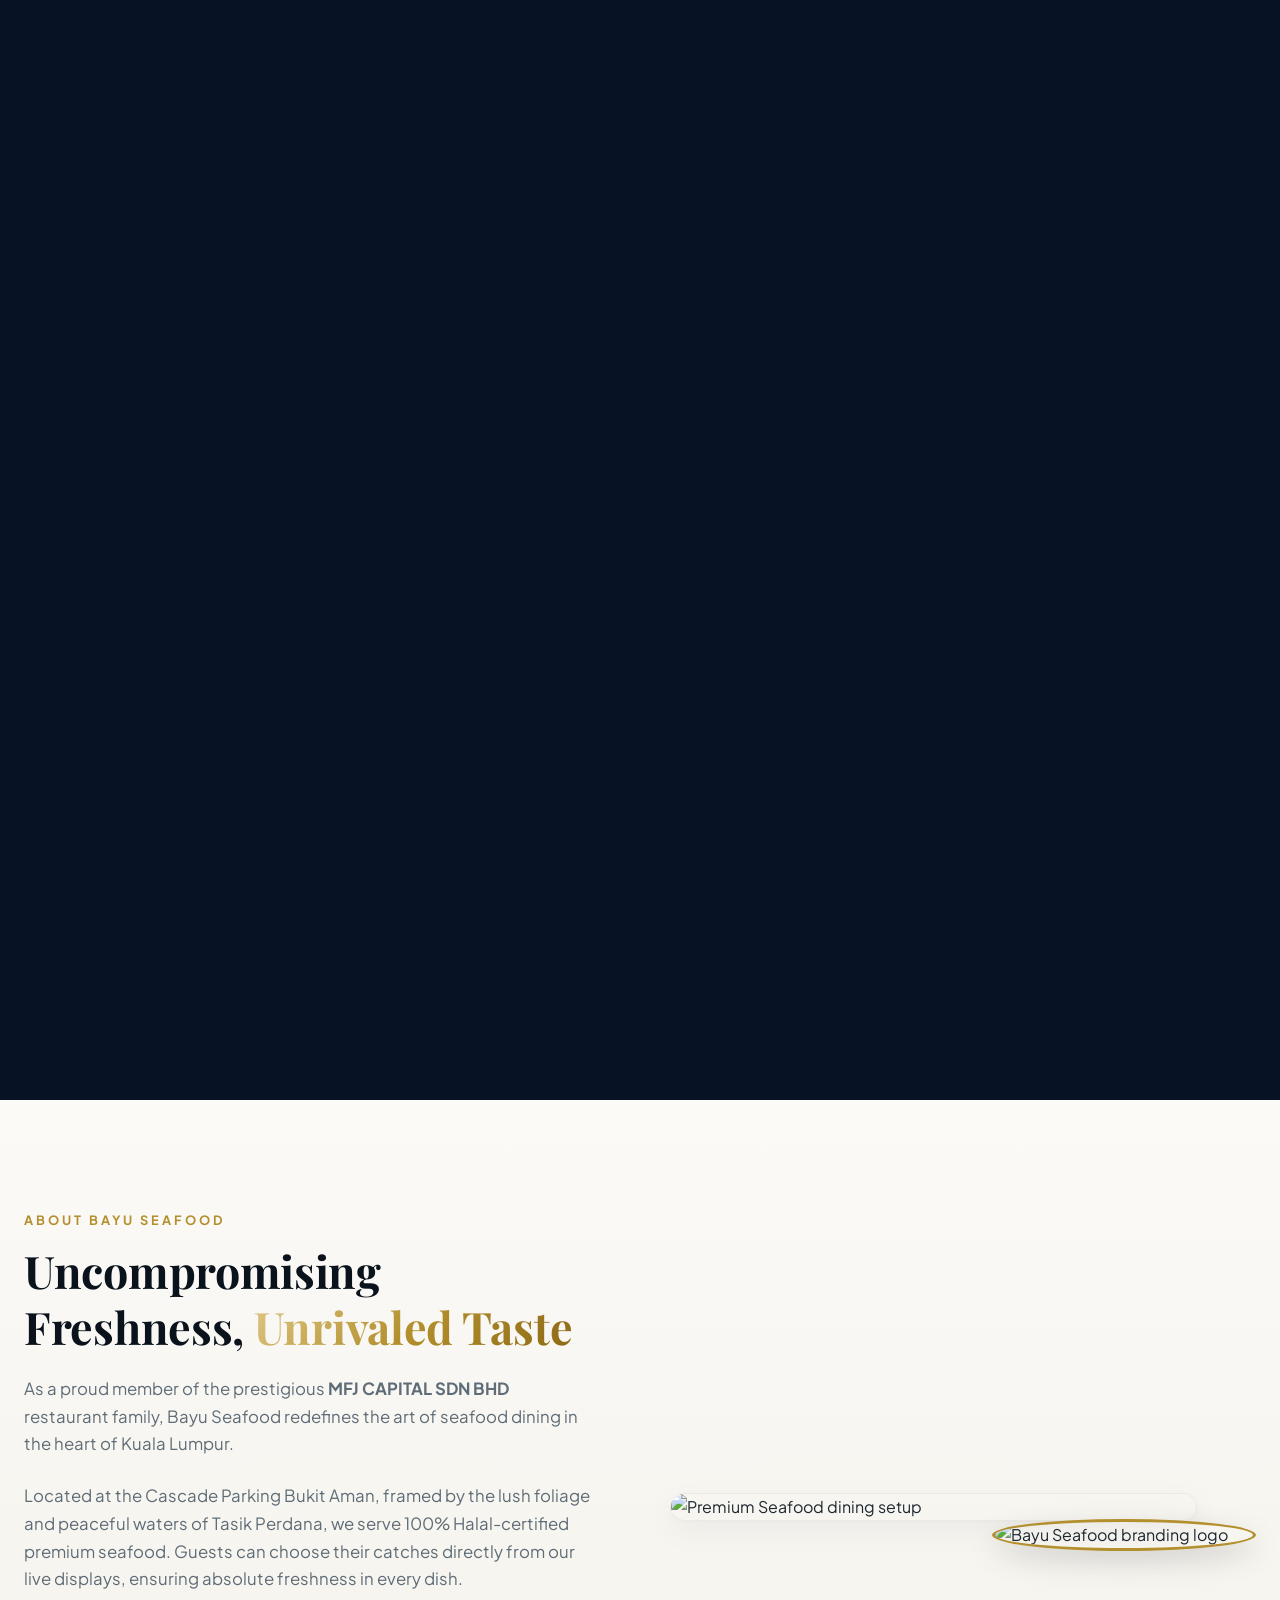
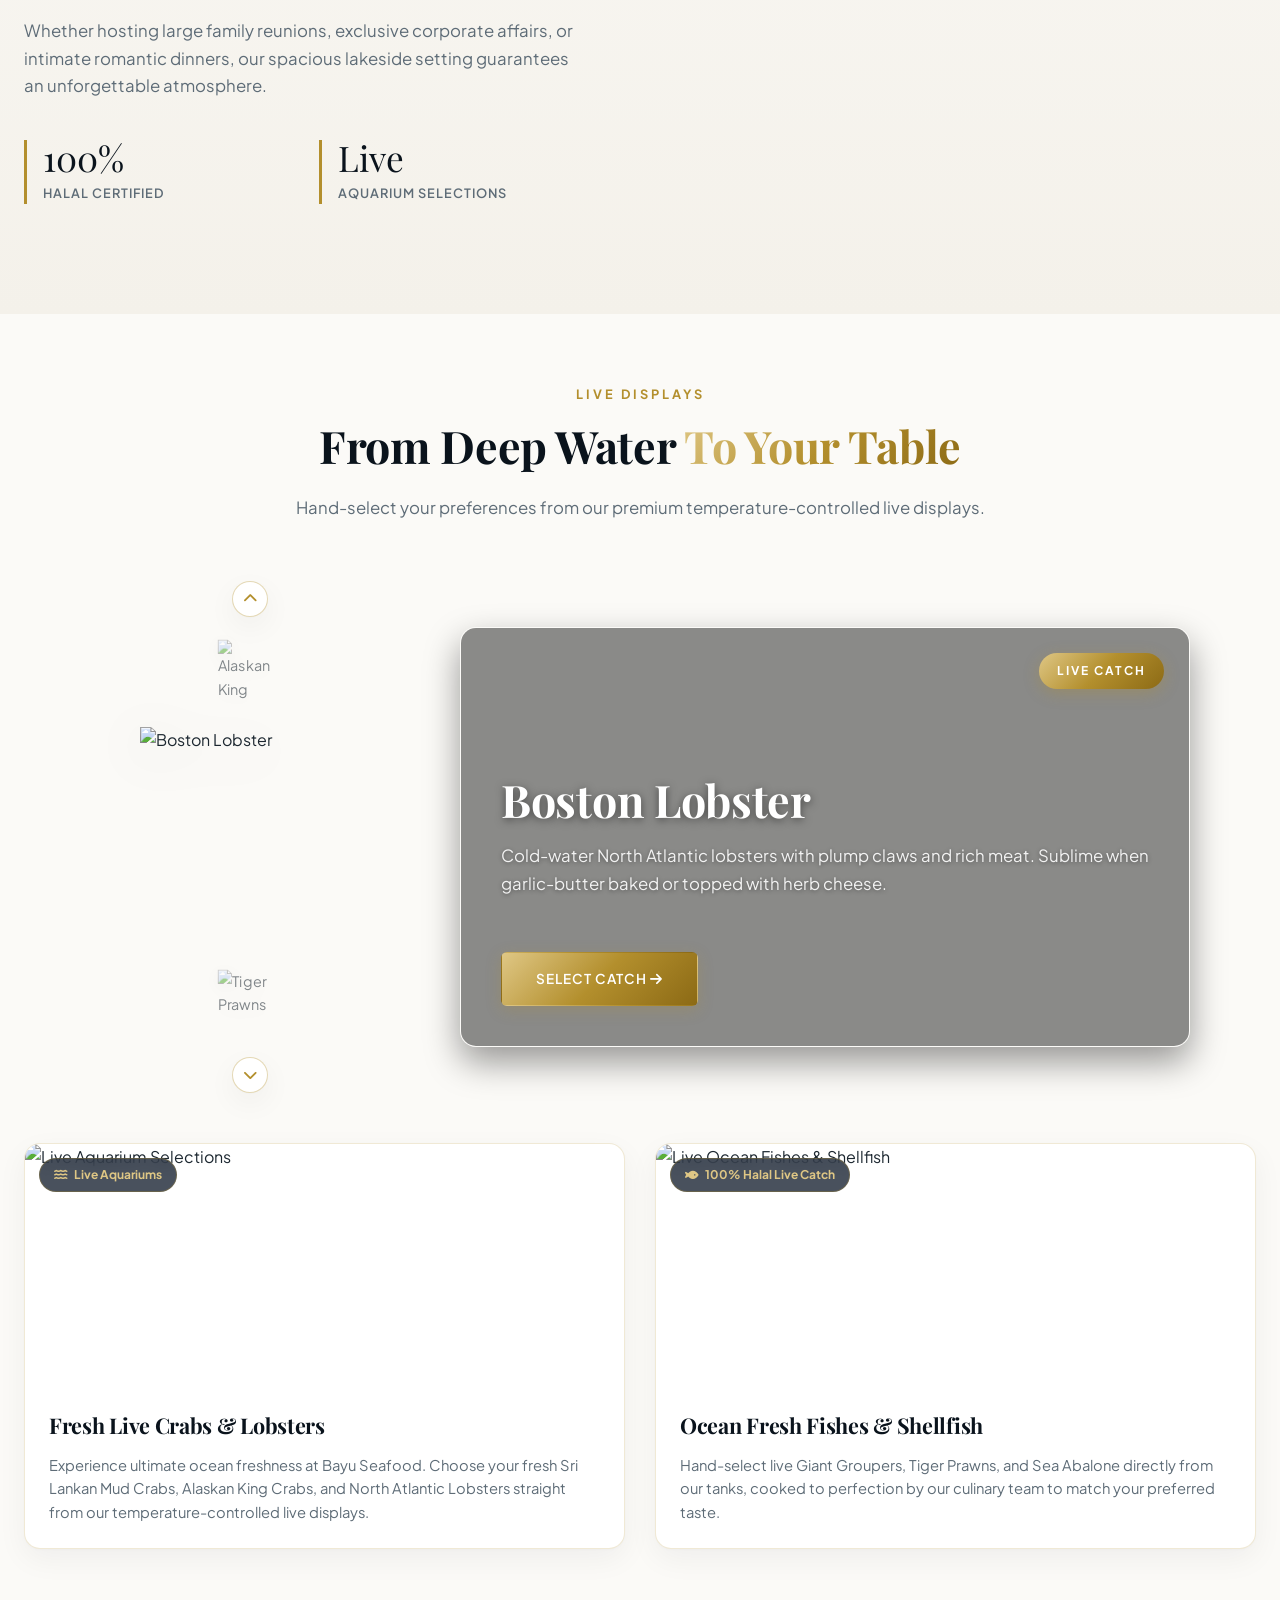
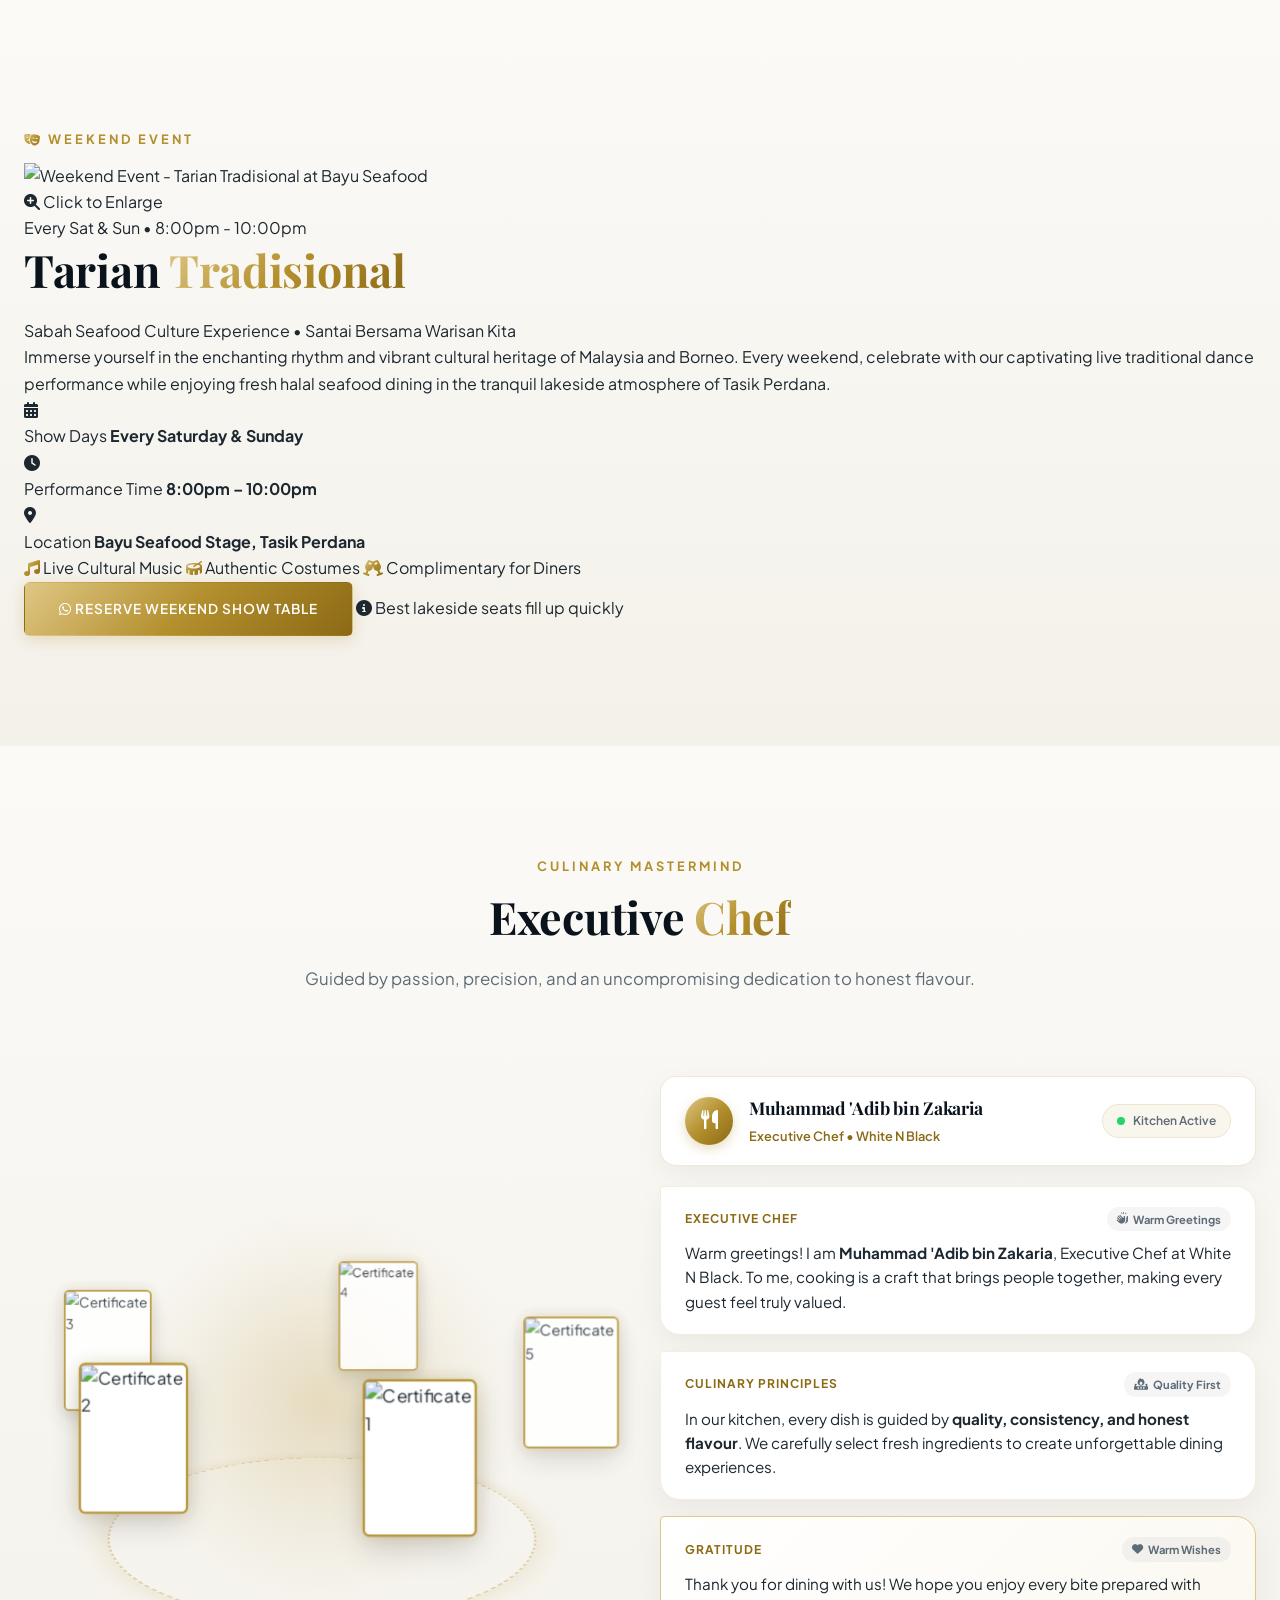
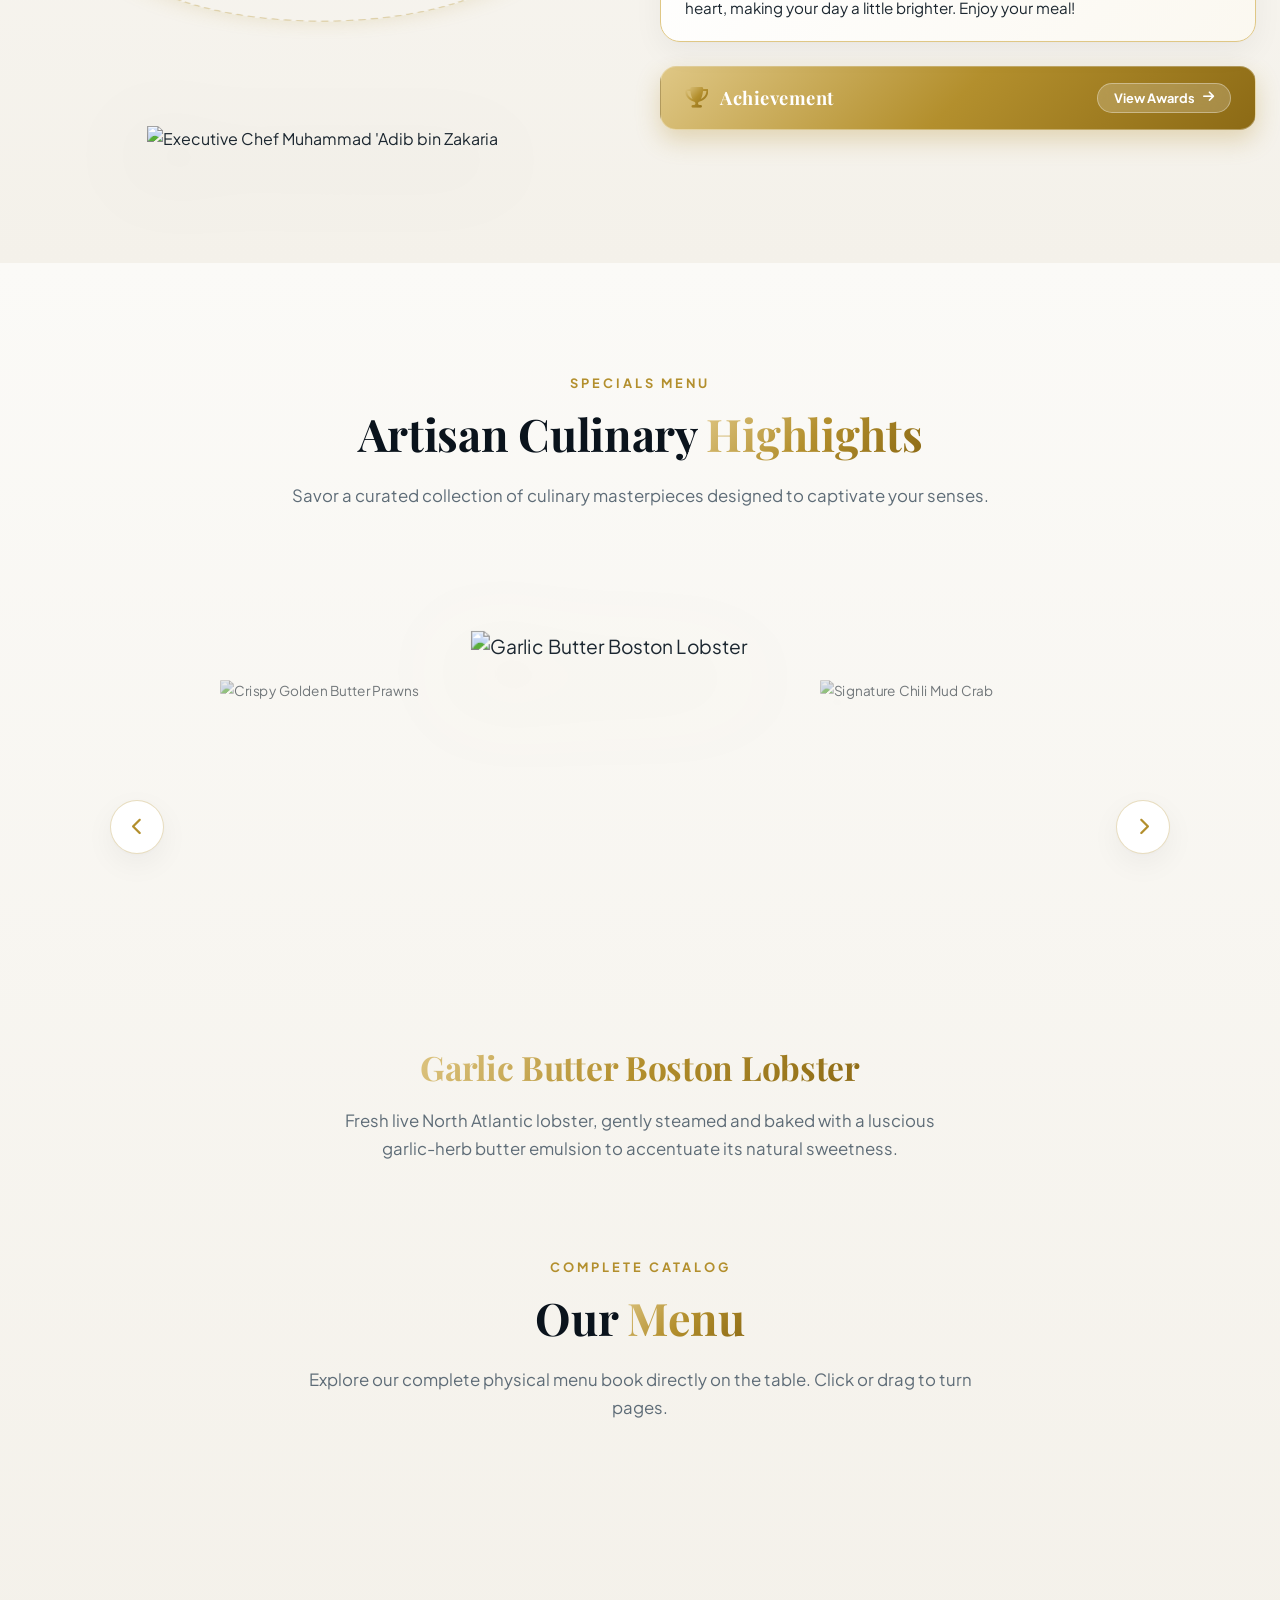
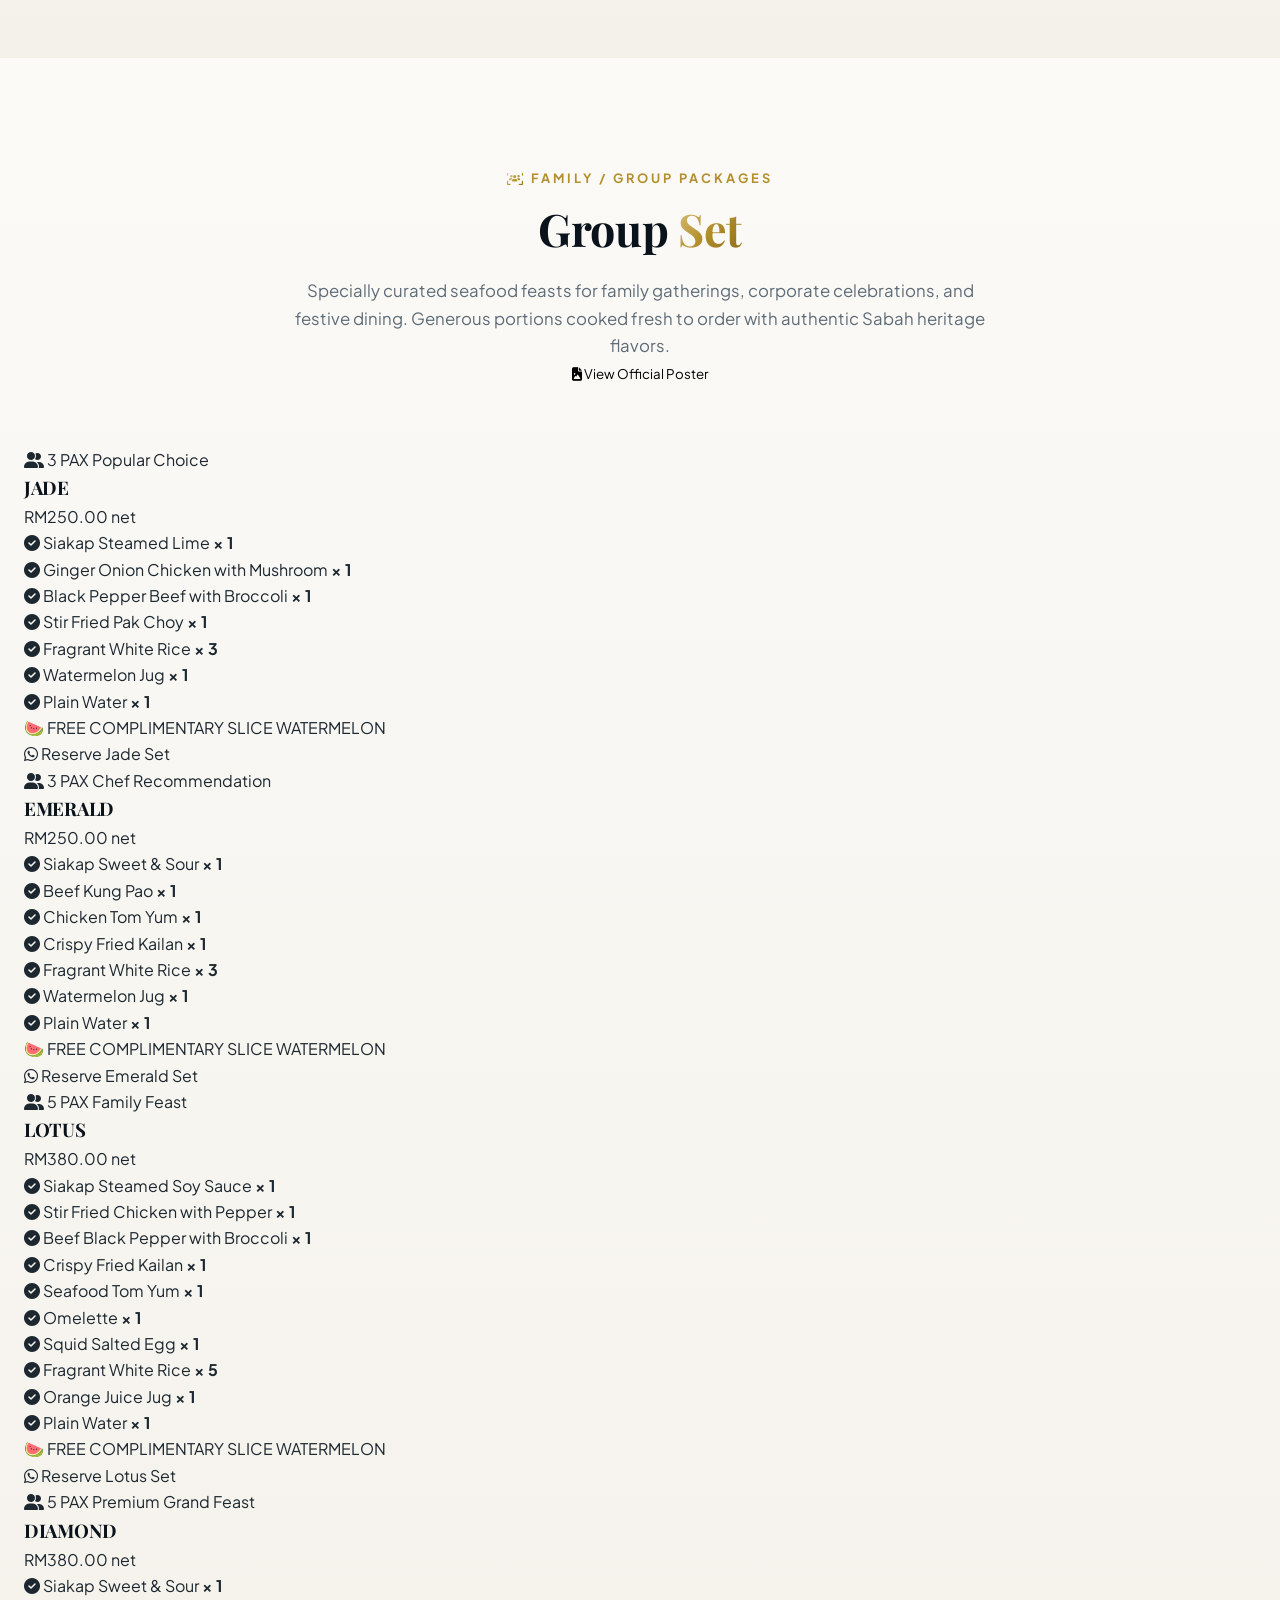
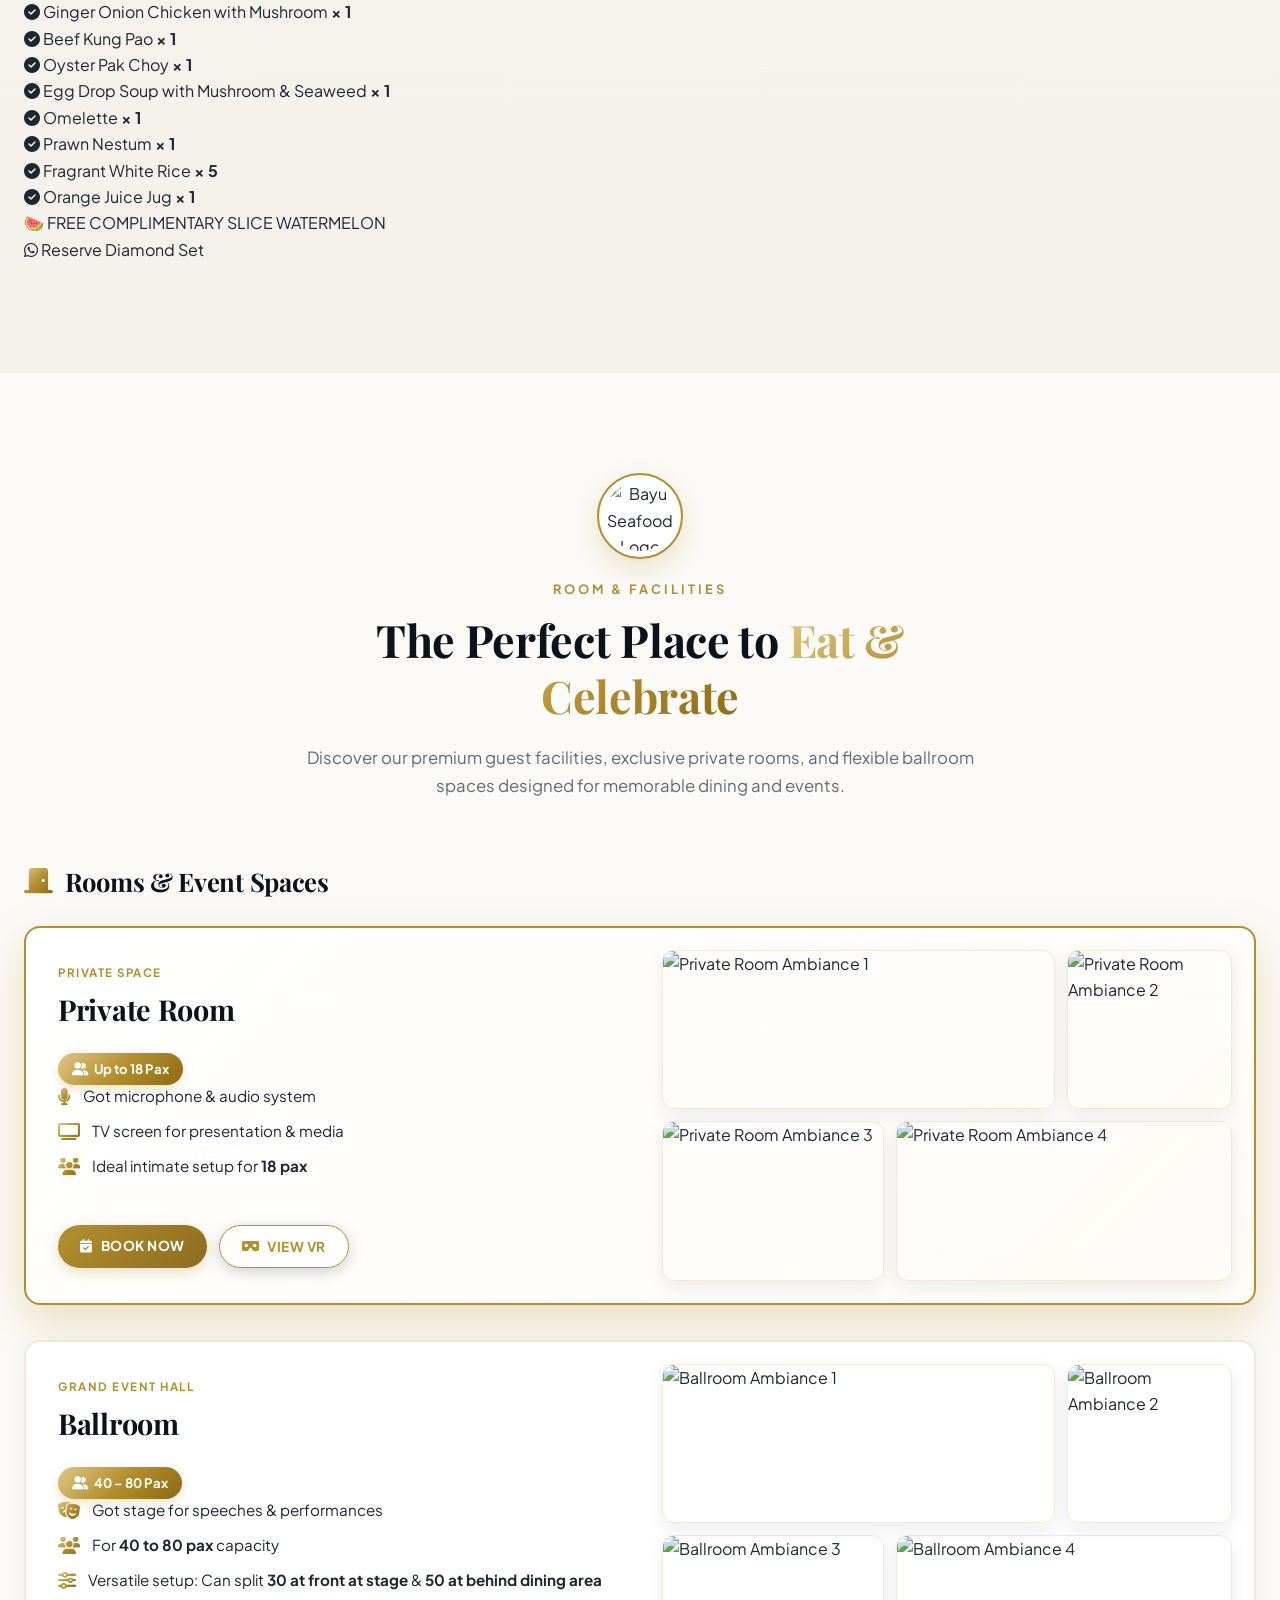
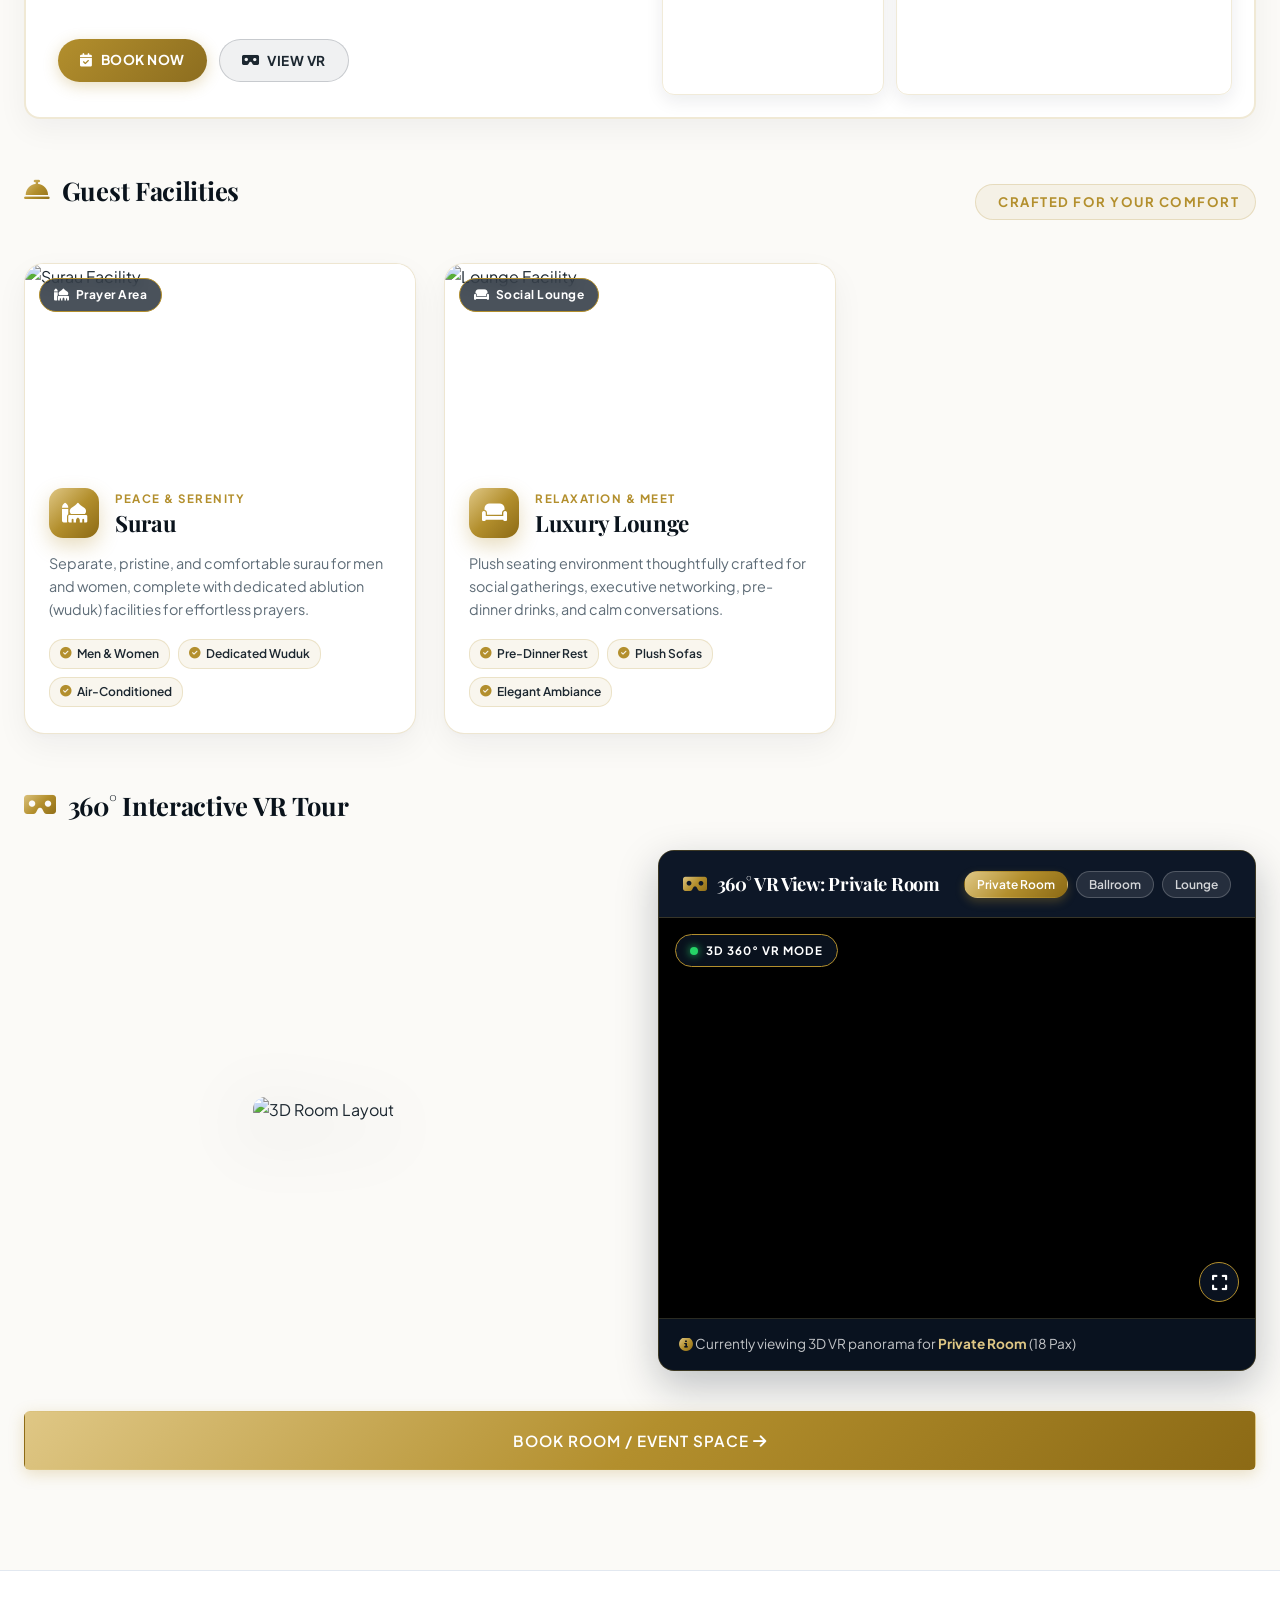
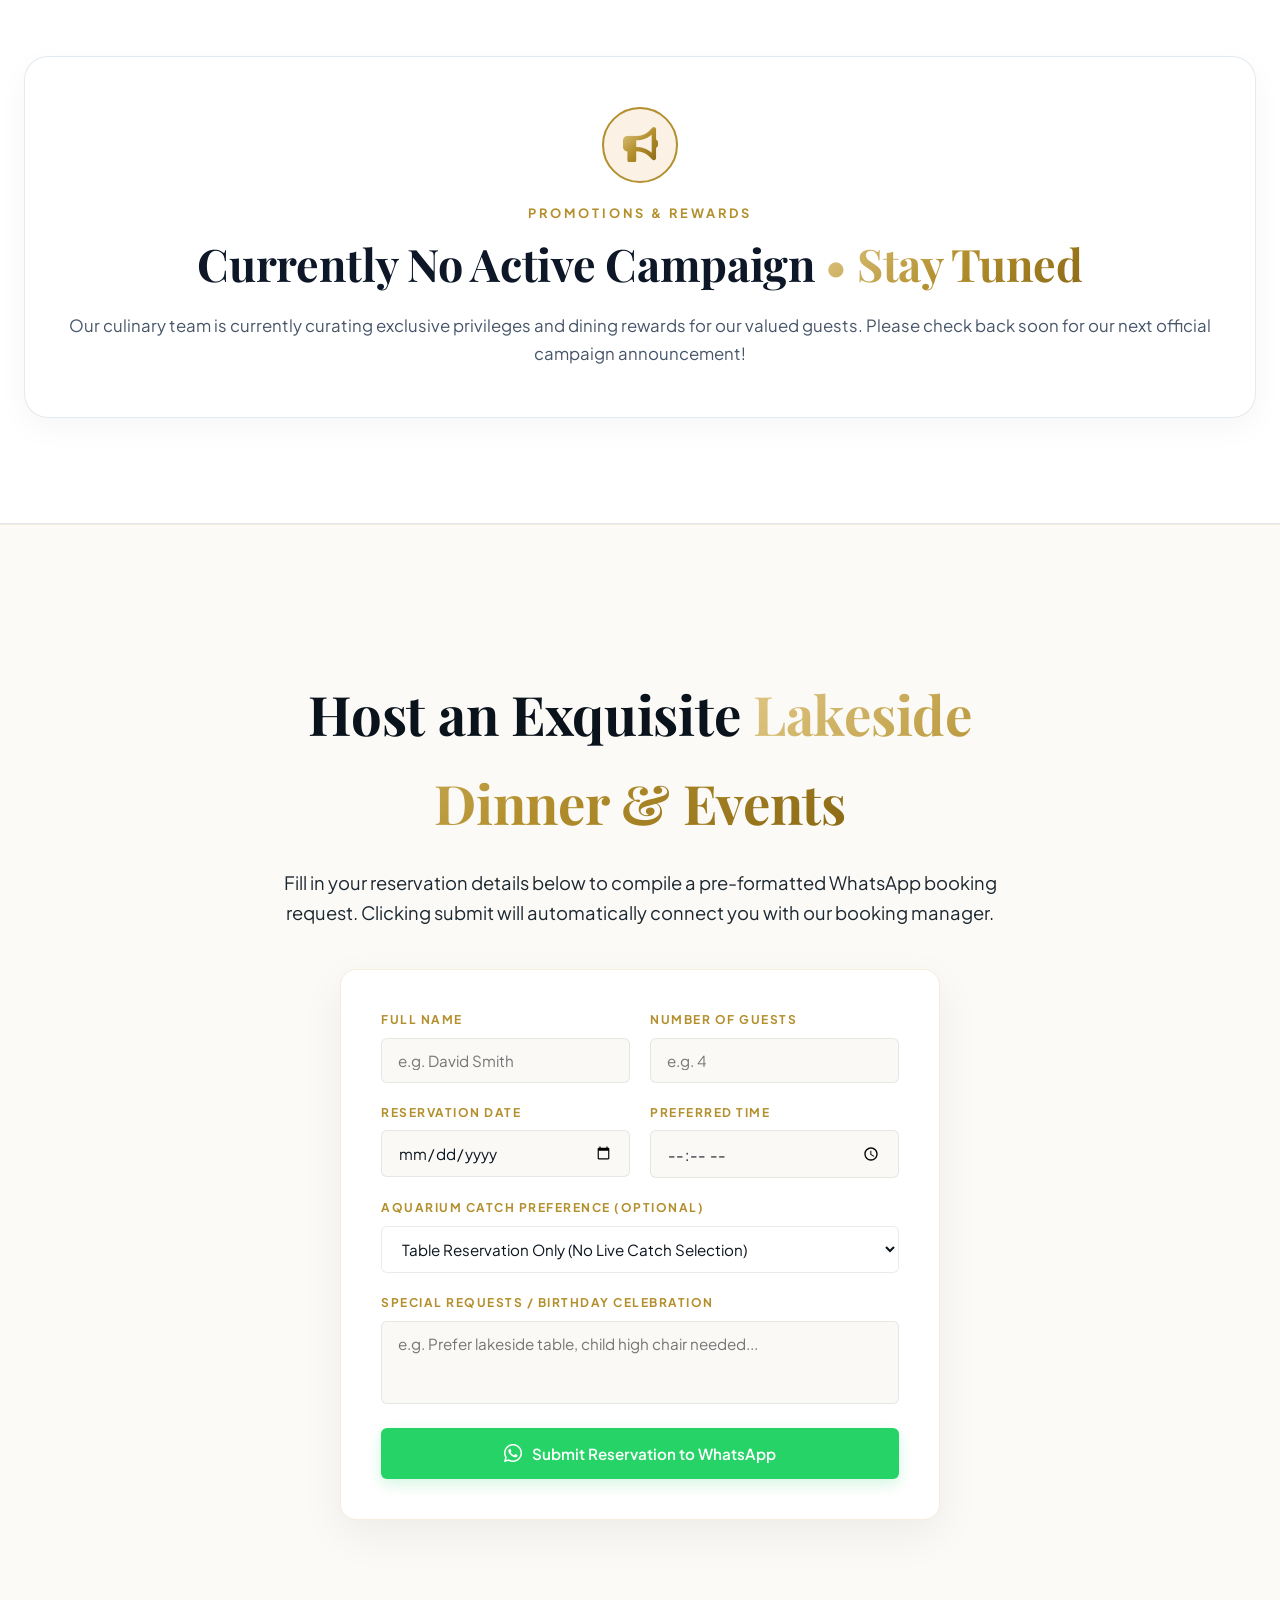
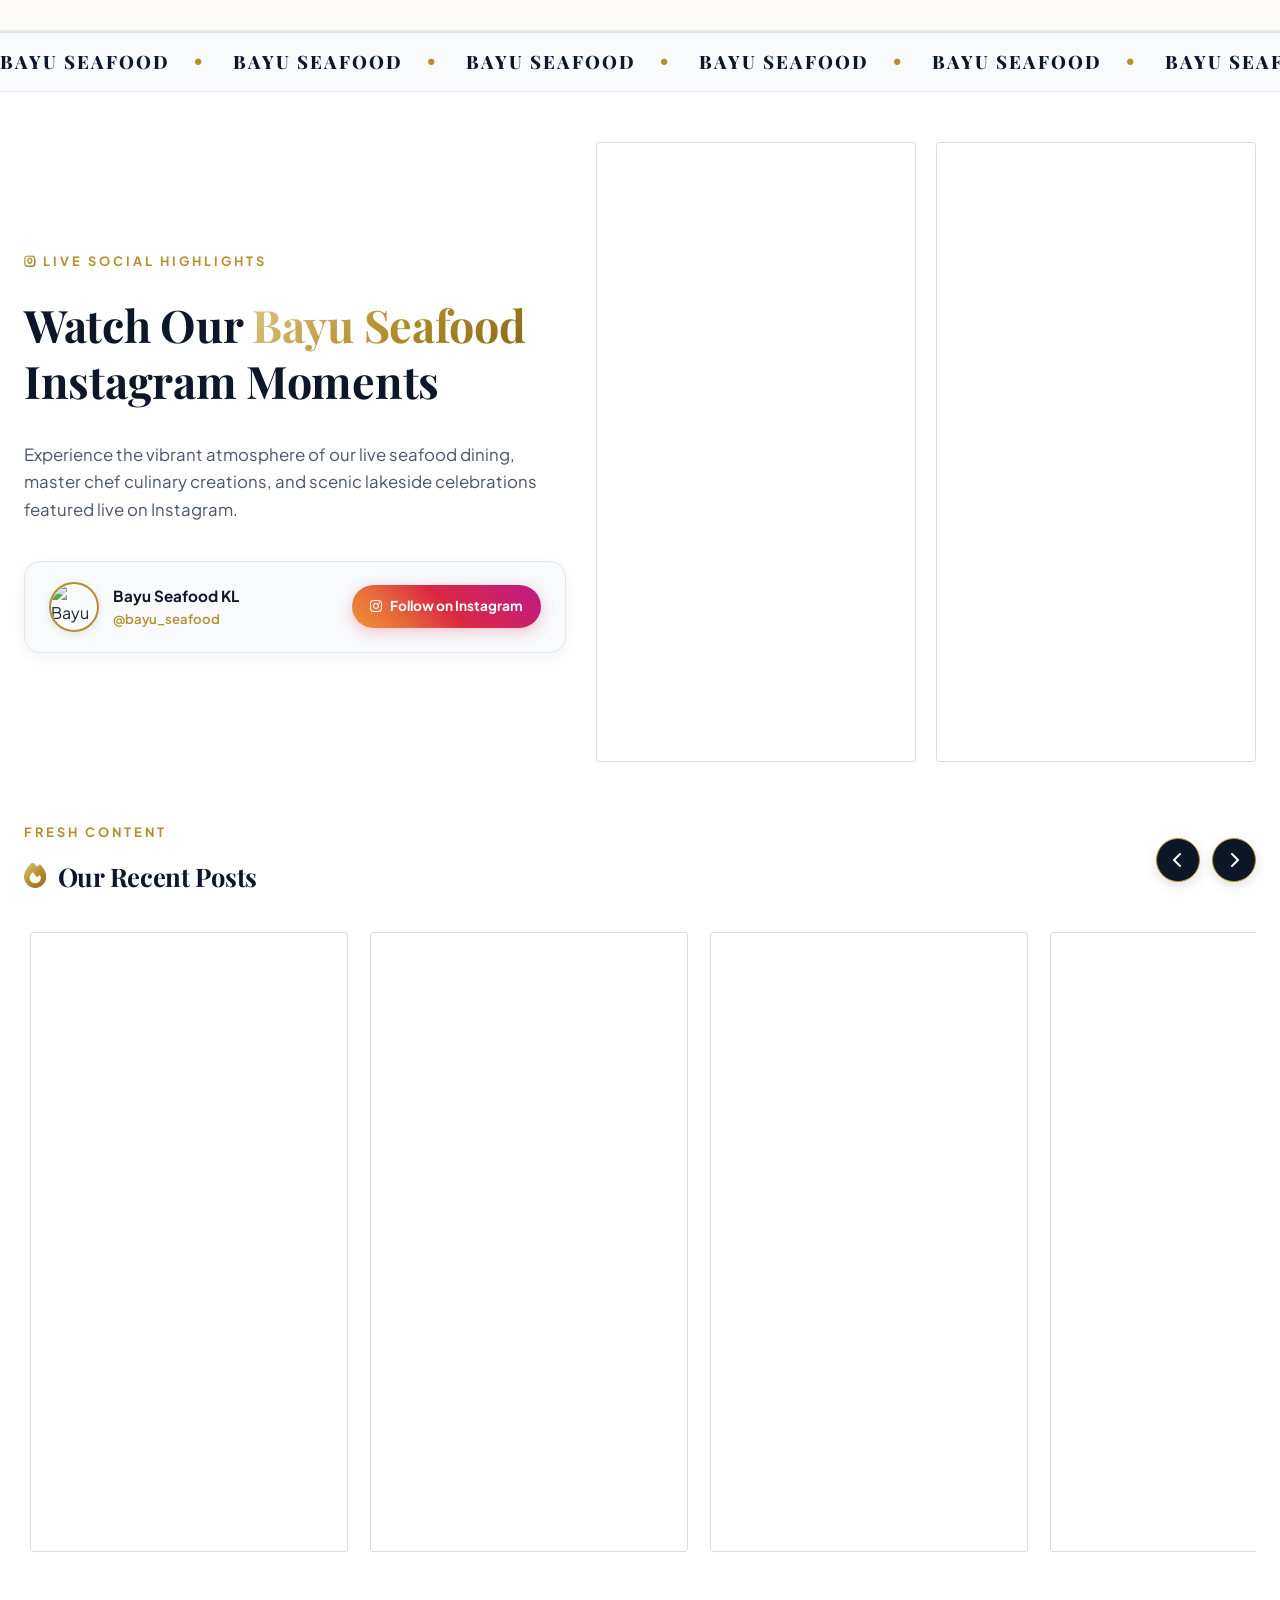
==== commit 9c5d2107: "Update print statement from 'Hello' to 'Goodbye'" ====
--- a/index.html
+++ b/index.html
@@ -13,7 +13,7 @@
         content="Discover Bayu Seafood – Kuala Lumpur's premier 100% Halal live seafood dining destination at Cascade Parking Bukit Aman, Tasik Perdana. Select live lobsters, mud crabs, tiger prawns, and fresh fish directly from our aquariums.">
     <meta name="keywords"
         content="Bayu Seafood, Halal seafood Kuala Lumpur, live seafood KL, fresh lobster KL, mud crab Kuala Lumpur, Tasik Perdana restaurant, Bukit Aman seafood, lakeside dining KL, MFJ Group, halal live seafood restaurant, seafood restaurant KL">
-    <meta name="author" content="MFJ GROUP SDN BHD">
+    <meta name="author" content="MFJ CAPITAL SDN BHD">
     <meta name="robots" content="index, follow, max-image-preview:large, max-snippet:-1, max-video-preview:-1">
     <meta name="theme-color" content="#0e1824">
     <link rel="canonical" href="https://bayuseafood.com/">
@@ -51,7 +51,7 @@
     <!-- Favicons & App Touch Icons -->
     <link rel="icon" type="image/x-icon" href="favicon.ico">
     <link rel="shortcut icon" href="favicon.ico" type="image/x-icon">
-    <link rel="apple-touch-icon" sizes="180x180" href="bayu-logo.jpg">
+    <link rel="apple-touch-icon" sizes="180x180" href="image/bayu-logo.jpg">
 
     <!-- Stylesheets & Fonts -->
     <link rel="stylesheet" href="https://cdnjs.cloudflare.com/ajax/libs/font-awesome/6.4.0/css/all.min.css">
@@ -101,7 +101,6 @@
             {
               "@type": "OpeningHoursSpecification",
               "dayOfWeek": [
-                "Monday",
                 "Tuesday",
                 "Wednesday",
                 "Thursday",
@@ -109,8 +108,8 @@
                 "Saturday",
                 "Sunday"
               ],
-              "opens": "12:00",
-              "closes": "23:30"
+              "opens": "11:00",
+              "closes": "23:00"
             }
           ],
           "acceptsReservations": "True",
@@ -118,7 +117,7 @@
           "hasMenu": "https://bayuseafood.com/#menu",
           "parentOrganization": {
             "@type": "Organization",
-            "name": "MFJ GROUP SDN BHD",
+            "name": "MFJ CAPITAL SDN BHD",
             "url": "https://whitenblack.my"
           },
           "sameAs": [
@@ -134,7 +133,7 @@
           "description": "Lakeside Premium Halal Live Seafood Dining at Tasik Perdana, Kuala Lumpur.",
           "publisher": {
             "@type": "Organization",
-            "name": "MFJ GROUP SDN BHD"
+            "name": "MFJ CAPITAL SDN BHD"
           },
           "inLanguage": "en-MY"
         }
@@ -148,7 +147,7 @@
     <header>
         <div class="container nav-container">
             <a href="#home" class="logo">
-                <img src="bayu-logo.jpg" alt="Bayu Seafood Logo">
+                <img src="image/bayu-logo.jpg" alt="Bayu Seafood Logo">
                 <span class="logo-text">Bayu <span class="gold-text">Seafood</span></span>
             </a>
 
@@ -192,7 +191,7 @@
                 <canvas id="scroll-canvas"></canvas>
                 <div class="video-overlay"></div>
                 <div class="video-text-overlay" id="video-text">
-                    <span class="video-subtitle">MFJ GROUP SDN BHD Presents</span>
+                    <span class="video-subtitle">MFJ CAPITAL SDN BHD Presents</span>
                     <h1 class="video-title">Bayu <span class="gold-text">Seafood</span></h1>
                     <p class="video-desc">Lakeside Premium Halal Live Seafood Dining</p>
                     <p class="video-scroll-hint">Scroll down to dive in <i
@@ -238,7 +237,7 @@
                         <h2 class="section-title">Uncompromising Freshness, <span class="gold-text">Unrivaled
                                 Taste</span>
                         </h2>
-                        <p class="about-text">As a proud member of the prestigious <strong>MFJ GROUP SDN BHD</strong>
+                        <p class="about-text">As a proud member of the prestigious <strong>MFJ CAPITAL SDN BHD</strong>
                             restaurant family, Bayu Seafood redefines the art of seafood dining in the heart of Kuala
                             Lumpur.</p>
                         <p class="about-text">Located at the Cascade Parking Bukit Aman, framed by the lush foliage and
@@ -264,9 +263,8 @@
                     </div>
 
                     <div class="about-image-wrap">
-                        <img src="https://lh3.googleusercontent.com/gps-cs-s/AHRPTWlm2FB4z-GeYgihKDQ_5muCyUZR6bNqnqIA26GoQBWjegAp2DS27wvo7M8UPnag7mPv4o1YV71URjY3soOnK3UTl3heIOv6JWH-4OMr04-HzjbeRWSHiU3CJduJlkwCAt88Oo8ln0csYIoH=s1360-w1360-h1020-rw"
-                            alt="Premium Seafood dining setup" class="about-image-main">
-                        <img src="bayu-logo.jpg" alt="Bayu Seafood branding logo" class="about-image-overlap">
+                        <img src="image/home1.jpeg" alt="Premium Seafood dining setup" class="about-image-main">
+                        <img src="image/bayu-logo.jpg" alt="Bayu Seafood branding logo" class="about-image-overlap">
                     </div>
                 </div>
             </div>
@@ -292,19 +290,19 @@
                         <div class="showcase-images-stack">
                             <!-- Top (Small) Image Preview -->
                             <div class="showcase-img-wrap small top" id="aqTopImgWrap">
-                                <img src="lc1.png" alt="Alaskan King Crab" class="showcase-img" id="aqTopImg">
+                                <img src="image/lc1.png" alt="Alaskan King Crab" class="showcase-img" id="aqTopImg">
                             </div>
 
                             <!-- Center (Large Active) Image Wrapper -->
                             <div class="showcase-img-wrap active center" id="aqCenterImgWrap">
                                 <div class="center-img-holder">
-                                    <img src="lc2.png" alt="Boston Lobster" class="showcase-img" id="aqCenterImg">
+                                    <img src="image/lc2.png" alt="Boston Lobster" class="showcase-img" id="aqCenterImg">
                                 </div>
                             </div>
 
                             <!-- Bottom (Small) Image Preview -->
                             <div class="showcase-img-wrap small bottom" id="aqBottomImgWrap">
-                                <img src="lc3.png" alt="Tiger Prawns" class="showcase-img" id="aqBottomImg">
+                                <img src="image/lc3.png" alt="Tiger Prawns" class="showcase-img" id="aqBottomImg">
                             </div>
                         </div>
 
@@ -334,8 +332,7 @@
                 <div class="aquarium-experience-grid scroll-reveal">
                     <div class="aq-exp-card">
                         <div class="aq-exp-image-wrap">
-                            <img src="https://whitenblack.my/wp-content/uploads/2026/03/IMG_6868.webp"
-                                alt="Live Aquarium Selections">
+                            <img src="image/liveCatch1.webp" alt="Live Aquarium Selections">
                             <div class="aq-exp-tag"><i class="fa-solid fa-water"></i> Live Aquariums</div>
                         </div>
                         <div class="aq-exp-content">
@@ -348,8 +345,7 @@
 
                     <div class="aq-exp-card">
                         <div class="aq-exp-image-wrap">
-                            <img src="https://lh3.googleusercontent.com/gps-cs-s/AHRPTWmZ6IeG4XwY7u8lXybMdd0ho65SnycXjUqWF2xiohN6ykHFwDgpwWMIrMUGO3TPTdnEsDQppuC2KyqVqdQmv1gbMUZbJt2Yn6qgf1G9Hr_qDILYL-rw67MZMy9MjtAGSR6rskm0Vydmrf4y=s1360-w1360-h1020-rw"
-                                alt="Live Ocean Fishes &amp; Shellfish">
+                            <img src="image/liveCatch2.webp" alt="Live Ocean Fishes &amp; Shellfish">
                             <div class="aq-exp-tag"><i class="fa-solid fa-fish"></i> 100% Halal Live Catch</div>
                         </div>
                         <div class="aq-exp-content">
@@ -357,6 +353,90 @@
                             <p class="aq-exp-desc">Hand-select live Giant Groupers, Tiger Prawns, and Sea Abalone
                                 directly from our tanks, cooked to perfection by our culinary team to match your
                                 preferred taste.</p>
+                        </div>
+                    </div>
+                </div>
+            </div>
+        </section>
+
+        <!-- Weekend Event: Tarian Tradisional Section -->
+        <section class="section section-dark weekend-event-section" id="weekend-event">
+            <div class="container">
+                <div class="weekend-event-grid scroll-reveal">
+                    <!-- Left Column: Event Poster below Weekend Event label -->
+                    <div class="weekend-event-poster-col">
+                        <span class="section-subtitle"><i class="fa-solid fa-masks-theater gold-text"></i> Weekend Event</span>
+                        <div class="event-poster-wrapper" id="tarianPosterCard" title="Click to view full poster">
+                            <img src="image/tarianTradisional.jpeg" alt="Weekend Event - Tarian Tradisional at Bayu Seafood" class="event-poster-image">
+                            <div class="poster-enlarge-overlay">
+                                <i class="fa-solid fa-magnifying-glass-plus"></i>
+                                <span>Click to Enlarge</span>
+                            </div>
+                            <div class="poster-floating-pill">
+                                <span class="pill-dot"></span>
+                                <span>Every Sat &amp; Sun &bull; 8:00pm - 10:00pm</span>
+                            </div>
+                        </div>
+                    </div>
+
+                    <!-- Right Column: Event Information -->
+                    <div class="weekend-event-content">
+                        <h2 class="section-title">Tarian <span class="gold-text">Tradisional</span></h2>
+                        <p class="event-tagline">Sabah Seafood Culture Experience &bull; Santai Bersama Warisan Kita</p>
+
+                        <p class="event-desc">
+                            Immerse yourself in the enchanting rhythm and vibrant cultural heritage of Malaysia and Borneo.
+                            Every weekend, celebrate with our captivating live traditional dance performance while enjoying
+                            fresh halal seafood dining in the tranquil lakeside atmosphere of Tasik Perdana.
+                        </p>
+
+                        <!-- Event Schedule & Venue Details -->
+                        <div class="event-schedule-cards">
+                            <div class="event-schedule-item">
+                                <div class="schedule-icon-wrap">
+                                    <i class="fa-solid fa-calendar-days"></i>
+                                </div>
+                                <div class="schedule-text-wrap">
+                                    <span class="schedule-label">Show Days</span>
+                                    <strong class="schedule-value">Every Saturday &amp; Sunday</strong>
+                                </div>
+                            </div>
+
+                            <div class="event-schedule-item">
+                                <div class="schedule-icon-wrap">
+                                    <i class="fa-solid fa-clock"></i>
+                                </div>
+                                <div class="schedule-text-wrap">
+                                    <span class="schedule-label">Performance Time</span>
+                                    <strong class="schedule-value">8:00pm – 10:00pm</strong>
+                                </div>
+                            </div>
+
+                            <div class="event-schedule-item">
+                                <div class="schedule-icon-wrap">
+                                    <i class="fa-solid fa-location-dot"></i>
+                                </div>
+                                <div class="schedule-text-wrap">
+                                    <span class="schedule-label">Location</span>
+                                    <strong class="schedule-value">Bayu Seafood Stage, Tasik Perdana</strong>
+                                </div>
+                            </div>
+                        </div>
+
+                        <!-- Cultural Features Badges -->
+                        <div class="event-pills-row">
+                            <span class="event-feature-pill"><i class="fa-solid fa-music gold-text"></i> Live Cultural Music</span>
+                            <span class="event-feature-pill"><i class="fa-solid fa-drum gold-text"></i> Authentic Costumes</span>
+                            <span class="event-feature-pill"><i class="fa-solid fa-champagne-glasses gold-text"></i> Complimentary for Diners</span>
+                        </div>
+
+                        <!-- WhatsApp Booking CTA -->
+                        <div class="event-action-wrap">
+                            <a href="https://api.whatsapp.com/send?phone=60136117030&amp;text=Hi%20Bayu%20Seafood,%20I%20would%20like%20to%20reserve%20a%20table%20for%20the%20Weekend%20Tarian%20Tradisional%20event."
+                                target="_blank" rel="noopener noreferrer" class="btn-primary event-reserve-btn">
+                                <i class="fa-brands fa-whatsapp"></i> Reserve Weekend Show Table
+                            </a>
+                            <span class="event-action-hint"><i class="fa-solid fa-circle-info"></i> Best lakeside seats fill up quickly</span>
                         </div>
                     </div>
                 </div>
@@ -381,12 +461,10 @@
 
                         <!-- Orbiting Certificates System -->
                         <div class="cert-orbit-system" id="certOrbitSystem">
-                            <div class="cert-card-orbit" data-cert-index="0"
-                                data-cert-url="https://mfjgroup.my/wp-content/uploads/2026/03/cert1-1086x1536.webp"
+                            <div class="cert-card-orbit" data-cert-index="0" data-cert-url="image/cert1.webp"
                                 data-cert-title="Halal &amp; Quality Excellence Certification">
                                 <div class="cert-card-inner">
-                                    <img src="https://mfjgroup.my/wp-content/uploads/2026/03/cert1-1086x1536.webp"
-                                        alt="Certificate 1">
+                                    <img src="image/cert1.webp" alt="Certificate 1">
                                     <div class="cert-badge-overlay">
                                         <i class="fa-solid fa-magnifying-glass-plus"></i>
                                         <span>View Cert</span>
@@ -394,12 +472,10 @@
                                 </div>
                             </div>
 
-                            <div class="cert-card-orbit" data-cert-index="1"
-                                data-cert-url="https://mfjgroup.my/wp-content/uploads/2026/03/cert2-1086x1536.webp"
+                            <div class="cert-card-orbit" data-cert-index="1" data-cert-url="image/cert2.webp"
                                 data-cert-title="Food Hygiene &amp; Safety Standard">
                                 <div class="cert-card-inner">
-                                    <img src="https://mfjgroup.my/wp-content/uploads/2026/03/cert2-1086x1536.webp"
-                                        alt="Certificate 2">
+                                    <img src="image/cert2.webp" alt="Certificate 2">
                                     <div class="cert-badge-overlay">
                                         <i class="fa-solid fa-magnifying-glass-plus"></i>
                                         <span>View Cert</span>
@@ -407,12 +483,10 @@
                                 </div>
                             </div>
 
-                            <div class="cert-card-orbit" data-cert-index="2"
-                                data-cert-url="https://mfjgroup.my/wp-content/uploads/2026/03/cert3-1086x1536.webp"
+                            <div class="cert-card-orbit" data-cert-index="2" data-cert-url="image/cert3.webp"
                                 data-cert-title="Master Chef Professional Award">
                                 <div class="cert-card-inner">
-                                    <img src="https://mfjgroup.my/wp-content/uploads/2026/03/cert3-1086x1536.webp"
-                                        alt="Certificate 3">
+                                    <img src="image/cert3.webp" alt="Certificate 3">
                                     <div class="cert-badge-overlay">
                                         <i class="fa-solid fa-magnifying-glass-plus"></i>
                                         <span>View Cert</span>
@@ -420,12 +494,10 @@
                                 </div>
                             </div>
 
-                            <div class="cert-card-orbit" data-cert-index="3"
-                                data-cert-url="https://mfjgroup.my/wp-content/uploads/2026/03/cert4-1086x1536.webp"
+                            <div class="cert-card-orbit" data-cert-index="3" data-cert-url="image/cert4.webp"
                                 data-cert-title="Executive Kitchen Distinction">
                                 <div class="cert-card-inner">
-                                    <img src="https://mfjgroup.my/wp-content/uploads/2026/03/cert4-1086x1536.webp"
-                                        alt="Certificate 4">
+                                    <img src="image/cert4.webp" alt="Certificate 4">
                                     <div class="cert-badge-overlay">
                                         <i class="fa-solid fa-magnifying-glass-plus"></i>
                                         <span>View Cert</span>
@@ -433,12 +505,10 @@
                                 </div>
                             </div>
 
-                            <div class="cert-card-orbit" data-cert-index="4"
-                                data-cert-url="https://mfjgroup.my/wp-content/uploads/2026/03/cert8-1086x1536.webp"
+                            <div class="cert-card-orbit" data-cert-index="4" data-cert-url="image/cert5.webp"
                                 data-cert-title="MFJ Group Culinary Recognition">
                                 <div class="cert-card-inner">
-                                    <img src="https://mfjgroup.my/wp-content/uploads/2026/03/cert8-1086x1536.webp"
-                                        alt="Certificate 5">
+                                    <img src="image/cert5.webp" alt="Certificate 5">
                                     <div class="cert-badge-overlay">
                                         <i class="fa-solid fa-magnifying-glass-plus"></i>
                                         <span>View Cert</span>
@@ -449,7 +519,8 @@
 
                         <!-- Chef Image Centerpiece (Animates from bottom to top on scroll) -->
                         <div class="chef-image-container" id="chefImgContainer">
-                            <img src="chef.png" alt="Executive Chef Muhammad 'Adib bin Zakaria" class="chef-portrait">
+                            <img src="image/chef.png" alt="Executive Chef Muhammad 'Adib bin Zakaria"
+                                class="chef-portrait">
                         </div>
                     </div>
 
@@ -623,28 +694,59 @@
                     <div class="culinary-carousel-container">
                         <div class="carousel-track-wrapper" id="carouselTrackWrapper">
                             <div class="carousel-track" id="carouselTrack">
-                                <!-- Slide 1 (p1.png) -->
-                                <div class="carousel-slide prev" data-index="0" data-title="Creamy Salted Egg Lobster"
-                                    data-desc="Live lobster wok-tossed in a golden, creamy salted egg yolk glaze infused with aromatic curry leaves and bird's eye chilies.">
+                                <!-- Slide 1 (Butter Prawns) -->
+                                <div class="carousel-slide prev" data-index="0" data-title="Crispy Golden Butter Prawns"
+                                    data-desc="Succulent tiger prawns wok-tossed with aromatic golden butter egg floss, fragrant curry leaves, and spicy bird's eye chilies.">
                                     <div class="slide-image-wrapper">
-                                        <img src="plate.png" alt="Plate Base" class="plate-base">
-                                        <img src="p1.png" alt="Creamy Salted Egg Lobster" class="food-image">
-                                    </div>
-                                </div>
-                                <!-- Slide 2 (p2.png) - Active by default -->
-                                <div class="carousel-slide active" data-index="1" data-title="Siakap Sambal Petai"
-                                    data-desc="Charcoal-grilled fresh barramundi (siakap) topped with rich, aromatic spicy chili paste and petai beans.">
+                                        <img src="image/plate.png" alt="Plate Base" class="plate-base">
+                                        <img src="image/smButterPrawn.png" alt="Crispy Golden Butter Prawns"
+                                            class="food-image">
+                                    </div>
+                                </div>
+                                <!-- Slide 2 (Boston Lobster) - Active by default -->
+                                <div class="carousel-slide active" data-index="1"
+                                    data-title="Garlic Butter Boston Lobster"
+                                    data-desc="Fresh live North Atlantic lobster, gently steamed and baked with a luscious garlic-herb butter emulsion to accentuate its natural sweetness.">
                                     <div class="slide-image-wrapper">
-                                        <img src="plate.png" alt="Plate Base" class="plate-base">
-                                        <img src="p2.png" alt="Siakap Sambal Petai" class="food-image">
-                                    </div>
-                                </div>
-                                <!-- Slide 3 (p3.png) -->
-                                <div class="carousel-slide next" data-index="2" data-title="Signature Chili Crab"
-                                    data-desc="Fresh live crab simmered in a sweet, savory, and mildly spicy egg-drop sauce. Served with warm fried mantou buns.">
+                                        <img src="image/plate.png" alt="Plate Base" class="plate-base">
+                                        <img src="image/smLobster.png" alt="Garlic Butter Boston Lobster"
+                                            class="food-image">
+                                    </div>
+                                </div>
+                                <!-- Slide 3 (Chili Mud Crab) -->
+                                <div class="carousel-slide next" data-index="2" data-title="Signature Chili Mud Crab"
+                                    data-desc="Live Sri Lankan mud crabs bathed in an authentic thick, sweet, savory, and mildly spiced egg-drop chili gravy. Best enjoyed with golden fried mantou.">
                                     <div class="slide-image-wrapper">
-                                        <img src="plate.png" alt="Plate Base" class="plate-base">
-                                        <img src="p3.png" alt="Signature Chili Crab" class="food-image">
+                                        <img src="image/plate.png" alt="Plate Base" class="plate-base">
+                                        <img src="image/smMudCrab.png" alt="Signature Chili Mud Crab"
+                                            class="food-image">
+                                    </div>
+                                </div>
+                                <!-- Slide 4 (Salted Egg Squid) -->
+                                <div class="carousel-slide" data-index="3" data-title="Crispy Salted Egg Squid"
+                                    data-desc="Tender ocean squid rings crisped to golden perfection and enveloped in a rich, decadent salted egg yolk sauce with crushed chili and curry leaves.">
+                                    <div class="slide-image-wrapper">
+                                        <img src="image/plate.png" alt="Plate Base" class="plate-base">
+                                        <img src="image/smSaltedEggSquid.png" alt="Crispy Salted Egg Squid"
+                                            class="food-image">
+                                    </div>
+                                </div>
+                                <!-- Slide 5 (Seafood Tom Yam) -->
+                                <div class="carousel-slide" data-index="4" data-title="Royal Seafood Tom Yam"
+                                    data-desc="A vibrant, fiery, and tangy traditional Thai broth brimming with fresh prawns, ocean squid, lemongrass, kaffir lime, and aromatic galangal.">
+                                    <div class="slide-image-wrapper">
+                                        <img src="image/plate.png" alt="Plate Base" class="plate-base">
+                                        <img src="image/smSeafoodTomyam.png" alt="Royal Seafood Tom Yam"
+                                            class="food-image">
+                                    </div>
+                                </div>
+                                <!-- Slide 6 (Sweet & Sour Seabass) -->
+                                <div class="carousel-slide" data-index="5" data-title="Sweet &amp; Sour Seabass"
+                                    data-desc="Whole deep-fried crispy barramundi (siakap) lavishly coated in chef's signature sweet and tangy sauce with vibrant bell peppers and pineapple chunks.">
+                                    <div class="slide-image-wrapper">
+                                        <img src="image/plate.png" alt="Plate Base" class="plate-base">
+                                        <img src="image/smSweetSourSeabass.png" alt="Sweet &amp; Sour Seabass"
+                                            class="food-image">
                                     </div>
                                 </div>
                             </div>
@@ -652,10 +754,10 @@
 
                         <!-- Text Description Box below the active slide -->
                         <div class="carousel-info-box" id="carouselInfoBox">
-                            <h3 class="info-title" id="infoTitle">Siakap Sambal Petai</h3>
-                            <p class="info-desc" id="infoDesc">Charcoal-grilled fresh barramundi (siakap) topped with
-                                rich,
-                                aromatic spicy chili paste and petai beans.</p>
+                            <h3 class="info-title" id="infoTitle">Garlic Butter Boston Lobster</h3>
+                            <p class="info-desc" id="infoDesc">Fresh live North Atlantic lobster, gently steamed and
+                                baked with a luscious garlic-herb butter emulsion to accentuate its natural sweetness.
+                            </p>
                         </div>
 
                         <!-- Navigation Controls -->
@@ -679,7 +781,7 @@
                 <!-- Interactive Standalone Flipbook Menu Section on table.png -->
                 <div class="menu-flipbook-wrapper scroll-reveal">
                     <div class="table-stage">
-                        <img src="table.png" alt="Wood Table Surface" class="table-surface-img">
+                        <img src="image/table.png" alt="Wood Table Surface" class="table-surface-img">
                         <div class="flipbook-overlay">
                             <!-- Left Swipe Indicator Animation (Behind PDF) -->
                             <div class="pdf-swipe-indicator swipe-indicator-left" aria-hidden="true">
@@ -726,12 +828,188 @@
             </div>
         </section>
 
+        <!-- Family / Group Packages (Group Set) Section -->
+        <section class="section section-dark group-packages-section" id="group-packages">
+            <div class="container">
+                <div class="section-header text-center scroll-reveal">
+                    <span class="section-subtitle"><i class="fa-solid fa-users-viewfinder gold-text"></i> Family / Group Packages</span>
+                    <h2 class="section-title">Group <span class="gold-text">Set</span></h2>
+                    <p class="section-desc">Specially curated seafood feasts for family gatherings, corporate celebrations, and festive dining. Generous portions cooked fresh to order with authentic Sabah heritage flavors.</p>
+                    <div class="group-set-header-actions">
+                        <button type="button" class="group-poster-btn" id="btnViewGroupSetPoster" title="View Full Menu Poster">
+                            <i class="fa-solid fa-file-image"></i> View Official Poster
+                        </button>
+                    </div>
+                </div>
+
+                <!-- 4-Box Grid: Jade, Emerald, Lotus, Diamond -->
+                <div class="group-sets-grid scroll-reveal">
+                    <!-- Box 1: JADE - 3 PAX -->
+                    <div class="group-set-card pkg-jade">
+                        <div class="group-set-card-inner">
+                            <div class="pkg-header">
+                                <div class="pkg-badge-row">
+                                    <span class="pkg-pax-badge"><i class="fa-solid fa-user-group"></i> 3 PAX</span>
+                                    <span class="pkg-tag-badge">Popular Choice</span>
+                                </div>
+                                <h3 class="pkg-name">JADE</h3>
+                                <div class="pkg-price-pill">
+                                    <span class="price-val">RM250.00</span>
+                                    <span class="price-net">net</span>
+                                </div>
+                            </div>
+                            <div class="pkg-body">
+                                <ul class="pkg-dish-list">
+                                    <li><span class="dish-name"><i class="fa-solid fa-circle-check"></i> Siakap Steamed Lime</span> <strong class="dish-qty">× 1</strong></li>
+                                    <li><span class="dish-name"><i class="fa-solid fa-circle-check"></i> Ginger Onion Chicken with Mushroom</span> <strong class="dish-qty">× 1</strong></li>
+                                    <li><span class="dish-name"><i class="fa-solid fa-circle-check"></i> Black Pepper Beef with Broccoli</span> <strong class="dish-qty">× 1</strong></li>
+                                    <li><span class="dish-name"><i class="fa-solid fa-circle-check"></i> Stir Fried Pak Choy</span> <strong class="dish-qty">× 1</strong></li>
+                                    <li><span class="dish-name"><i class="fa-solid fa-circle-check"></i> Fragrant White Rice</span> <strong class="dish-qty">× 3</strong></li>
+                                    <li><span class="dish-name"><i class="fa-solid fa-circle-check"></i> Watermelon Jug</span> <strong class="dish-qty">× 1</strong></li>
+                                    <li><span class="dish-name"><i class="fa-solid fa-circle-check"></i> Plain Water</span> <strong class="dish-qty">× 1</strong></li>
+                                </ul>
+                            </div>
+                            <div class="pkg-perk-banner">
+                                <span class="perk-icon">🍉</span>
+                                <span>FREE COMPLIMENTARY SLICE WATERMELON</span>
+                            </div>
+                            <div class="pkg-footer">
+                                <a href="https://api.whatsapp.com/send?phone=60136117030&amp;text=Hi%20Bayu%20Seafood,%20I%20would%20like%20to%20reserve%20the%20Jade%20Group%20Set%20(3%20Pax%20-%20RM250)."
+                                    target="_blank" rel="noopener noreferrer" class="btn-pkg-reserve">
+                                    <i class="fa-brands fa-whatsapp"></i> Reserve Jade Set
+                                </a>
+                            </div>
+                        </div>
+                    </div>
+
+                    <!-- Box 2: EMERALD - 3 PAX -->
+                    <div class="group-set-card pkg-emerald">
+                        <div class="group-set-card-inner">
+                            <div class="pkg-header">
+                                <div class="pkg-badge-row">
+                                    <span class="pkg-pax-badge"><i class="fa-solid fa-user-group"></i> 3 PAX</span>
+                                    <span class="pkg-tag-badge">Chef Recommendation</span>
+                                </div>
+                                <h3 class="pkg-name">EMERALD</h3>
+                                <div class="pkg-price-pill">
+                                    <span class="price-val">RM250.00</span>
+                                    <span class="price-net">net</span>
+                                </div>
+                            </div>
+                            <div class="pkg-body">
+                                <ul class="pkg-dish-list">
+                                    <li><span class="dish-name"><i class="fa-solid fa-circle-check"></i> Siakap Sweet &amp; Sour</span> <strong class="dish-qty">× 1</strong></li>
+                                    <li><span class="dish-name"><i class="fa-solid fa-circle-check"></i> Beef Kung Pao</span> <strong class="dish-qty">× 1</strong></li>
+                                    <li><span class="dish-name"><i class="fa-solid fa-circle-check"></i> Chicken Tom Yum</span> <strong class="dish-qty">× 1</strong></li>
+                                    <li><span class="dish-name"><i class="fa-solid fa-circle-check"></i> Crispy Fried Kailan</span> <strong class="dish-qty">× 1</strong></li>
+                                    <li><span class="dish-name"><i class="fa-solid fa-circle-check"></i> Fragrant White Rice</span> <strong class="dish-qty">× 3</strong></li>
+                                    <li><span class="dish-name"><i class="fa-solid fa-circle-check"></i> Watermelon Jug</span> <strong class="dish-qty">× 1</strong></li>
+                                    <li><span class="dish-name"><i class="fa-solid fa-circle-check"></i> Plain Water</span> <strong class="dish-qty">× 1</strong></li>
+                                </ul>
+                            </div>
+                            <div class="pkg-perk-banner">
+                                <span class="perk-icon">🍉</span>
+                                <span>FREE COMPLIMENTARY SLICE WATERMELON</span>
+                            </div>
+                            <div class="pkg-footer">
+                                <a href="https://api.whatsapp.com/send?phone=60136117030&amp;text=Hi%20Bayu%20Seafood,%20I%20would%20like%20to%20reserve%20the%20Emerald%20Group%20Set%20(3%20Pax%20-%20RM250)."
+                                    target="_blank" rel="noopener noreferrer" class="btn-pkg-reserve">
+                                    <i class="fa-brands fa-whatsapp"></i> Reserve Emerald Set
+                                </a>
+                            </div>
+                        </div>
+                    </div>
+
+                    <!-- Box 3: LOTUS - 5 PAX -->
+                    <div class="group-set-card pkg-lotus">
+                        <div class="group-set-card-inner">
+                            <div class="pkg-header">
+                                <div class="pkg-badge-row">
+                                    <span class="pkg-pax-badge"><i class="fa-solid fa-user-group"></i> 5 PAX</span>
+                                    <span class="pkg-tag-badge">Family Feast</span>
+                                </div>
+                                <h3 class="pkg-name">LOTUS</h3>
+                                <div class="pkg-price-pill">
+                                    <span class="price-val">RM380.00</span>
+                                    <span class="price-net">net</span>
+                                </div>
+                            </div>
+                            <div class="pkg-body">
+                                <ul class="pkg-dish-list">
+                                    <li><span class="dish-name"><i class="fa-solid fa-circle-check"></i> Siakap Steamed Soy Sauce</span> <strong class="dish-qty">× 1</strong></li>
+                                    <li><span class="dish-name"><i class="fa-solid fa-circle-check"></i> Stir Fried Chicken with Pepper</span> <strong class="dish-qty">× 1</strong></li>
+                                    <li><span class="dish-name"><i class="fa-solid fa-circle-check"></i> Beef Black Pepper with Broccoli</span> <strong class="dish-qty">× 1</strong></li>
+                                    <li><span class="dish-name"><i class="fa-solid fa-circle-check"></i> Crispy Fried Kailan</span> <strong class="dish-qty">× 1</strong></li>
+                                    <li><span class="dish-name"><i class="fa-solid fa-circle-check"></i> Seafood Tom Yum</span> <strong class="dish-qty">× 1</strong></li>
+                                    <li><span class="dish-name"><i class="fa-solid fa-circle-check"></i> Omelette</span> <strong class="dish-qty">× 1</strong></li>
+                                    <li><span class="dish-name"><i class="fa-solid fa-circle-check"></i> Squid Salted Egg</span> <strong class="dish-qty">× 1</strong></li>
+                                    <li><span class="dish-name"><i class="fa-solid fa-circle-check"></i> Fragrant White Rice</span> <strong class="dish-qty">× 5</strong></li>
+                                    <li><span class="dish-name"><i class="fa-solid fa-circle-check"></i> Orange Juice Jug</span> <strong class="dish-qty">× 1</strong></li>
+                                    <li><span class="dish-name"><i class="fa-solid fa-circle-check"></i> Plain Water</span> <strong class="dish-qty">× 1</strong></li>
+                                </ul>
+                            </div>
+                            <div class="pkg-perk-banner">
+                                <span class="perk-icon">🍉</span>
+                                <span>FREE COMPLIMENTARY SLICE WATERMELON</span>
+                            </div>
+                            <div class="pkg-footer">
+                                <a href="https://api.whatsapp.com/send?phone=60136117030&amp;text=Hi%20Bayu%20Seafood,%20I%20would%20like%20to%20reserve%20the%20Lotus%20Group%20Set%20(5%20Pax%20-%20RM380)."
+                                    target="_blank" rel="noopener noreferrer" class="btn-pkg-reserve">
+                                    <i class="fa-brands fa-whatsapp"></i> Reserve Lotus Set
+                                </a>
+                            </div>
+                        </div>
+                    </div>
+
+                    <!-- Box 4: DIAMOND - 5 PAX -->
+                    <div class="group-set-card pkg-diamond">
+                        <div class="group-set-card-inner">
+                            <div class="pkg-header">
+                                <div class="pkg-badge-row">
+                                    <span class="pkg-pax-badge"><i class="fa-solid fa-user-group"></i> 5 PAX</span>
+                                    <span class="pkg-tag-badge">Premium Grand Feast</span>
+                                </div>
+                                <h3 class="pkg-name">DIAMOND</h3>
+                                <div class="pkg-price-pill">
+                                    <span class="price-val">RM380.00</span>
+                                    <span class="price-net">net</span>
+                                </div>
+                            </div>
+                            <div class="pkg-body">
+                                <ul class="pkg-dish-list">
+                                    <li><span class="dish-name"><i class="fa-solid fa-circle-check"></i> Siakap Sweet &amp; Sour</span> <strong class="dish-qty">× 1</strong></li>
+                                    <li><span class="dish-name"><i class="fa-solid fa-circle-check"></i> Ginger Onion Chicken with Mushroom</span> <strong class="dish-qty">× 1</strong></li>
+                                    <li><span class="dish-name"><i class="fa-solid fa-circle-check"></i> Beef Kung Pao</span> <strong class="dish-qty">× 1</strong></li>
+                                    <li><span class="dish-name"><i class="fa-solid fa-circle-check"></i> Oyster Pak Choy</span> <strong class="dish-qty">× 1</strong></li>
+                                    <li><span class="dish-name"><i class="fa-solid fa-circle-check"></i> Egg Drop Soup with Mushroom &amp; Seaweed</span> <strong class="dish-qty">× 1</strong></li>
+                                    <li><span class="dish-name"><i class="fa-solid fa-circle-check"></i> Omelette</span> <strong class="dish-qty">× 1</strong></li>
+                                    <li><span class="dish-name"><i class="fa-solid fa-circle-check"></i> Prawn Nestum</span> <strong class="dish-qty">× 1</strong></li>
+                                    <li><span class="dish-name"><i class="fa-solid fa-circle-check"></i> Fragrant White Rice</span> <strong class="dish-qty">× 5</strong></li>
+                                    <li><span class="dish-name"><i class="fa-solid fa-circle-check"></i> Orange Juice Jug</span> <strong class="dish-qty">× 1</strong></li>
+                                </ul>
+                            </div>
+                            <div class="pkg-perk-banner">
+                                <span class="perk-icon">🍉</span>
+                                <span>FREE COMPLIMENTARY SLICE WATERMELON</span>
+                            </div>
+                            <div class="pkg-footer">
+                                <a href="https://api.whatsapp.com/send?phone=60136117030&amp;text=Hi%20Bayu%20Seafood,%20I%20would%20like%20to%20reserve%20the%20Diamond%20Group%20Set%20(5%20Pax%20-%20RM380)."
+                                    target="_blank" rel="noopener noreferrer" class="btn-pkg-reserve">
+                                    <i class="fa-brands fa-whatsapp"></i> Reserve Diamond Set
+                                </a>
+                            </div>
+                        </div>
+                    </div>
+                </div>
+            </div>
+        </section>
+
         <!-- Room & Facilities Section (The Perfect Place to Eat & Celebrate) -->
         <section class="section section-darker events-section" id="events">
             <div class="container">
                 <div class="section-header text-center scroll-reveal">
                     <div class="events-logo-badge">
-                        <img src="bayu-logo.jpg" alt="Bayu Seafood Logo" class="events-logo-img">
+                        <img src="image/bayu-logo.jpg" alt="Bayu Seafood Logo" class="events-logo-img">
                     </div>
                     <span class="section-subtitle">Room &amp; Facilities</span>
                     <h2 class="section-title">The Perfect Place to <span class="gold-text">Eat &amp; Celebrate</span>
@@ -782,15 +1060,15 @@
                             <div class="room-row-right" id="floorplanContainer">
                                 <div class="viewer-4collage-grid">
                                     <div class="collage-row-top">
-                                        <div class="v-collage-box top-left"><img src="pr1.png"
+                                        <div class="v-collage-box top-left"><img src="image/privateRoom1.JPG"
                                                 alt="Private Room Ambiance 1"></div>
-                                        <div class="v-collage-box top-right"><img src="pr2.png"
+                                        <div class="v-collage-box top-right"><img src="image/privateRoom2.JPG"
                                                 alt="Private Room Ambiance 2"></div>
                                     </div>
                                     <div class="collage-row-bottom">
-                                        <div class="v-collage-box bottom-left"><img src="pr3.png"
+                                        <div class="v-collage-box bottom-left"><img src="image/privateRoom3.JPG"
                                                 alt="Private Room Ambiance 3"></div>
-                                        <div class="v-collage-box bottom-right"><img src="pr4.png"
+                                        <div class="v-collage-box bottom-right"><img src="image/privateRoom4.JPG"
                                                 alt="Private Room Ambiance 4"></div>
                                     </div>
                                     <div class="floorplan-overlay-hint">
@@ -844,15 +1122,15 @@
                             <div class="room-row-right">
                                 <div class="viewer-4collage-grid">
                                     <div class="collage-row-top">
-                                        <div class="v-collage-box top-left"><img src="br1.png"
+                                        <div class="v-collage-box top-left"><img src="image/ballRoom1.JPG"
                                                 alt="Ballroom Ambiance 1"></div>
-                                        <div class="v-collage-box top-right"><img src="br2.png"
+                                        <div class="v-collage-box top-right"><img src="image/ballRoom2.JPG"
                                                 alt="Ballroom Ambiance 2"></div>
                                     </div>
                                     <div class="collage-row-bottom">
-                                        <div class="v-collage-box bottom-left"><img src="br3.png"
+                                        <div class="v-collage-box bottom-left"><img src="image/ballRoom3.JPG"
                                                 alt="Ballroom Ambiance 3"></div>
-                                        <div class="v-collage-box bottom-right"><img src="br4.png"
+                                        <div class="v-collage-box bottom-right"><img src="image/ballRoom4.JPG"
                                                 alt="Ballroom Ambiance 4"></div>
                                     </div>
                                     <div class="floorplan-overlay-hint">
@@ -882,10 +1160,10 @@
                     </div>
 
                     <div class="facilities-grid">
-                        <!-- Card 1: Surau (f1.png) -->
+                        <!-- Card 1: Surau (surau.JPG) -->
                         <div class="facility-card-modern">
                             <div class="facility-img-box">
-                                <img src="f1.png" alt="Surau Facility" class="facility-img">
+                                <img src="image/surau.JPG" alt="Surau Facility" class="facility-img">
                                 <span class="facility-tag-pill"><i class="fa-solid fa-mosque"></i> Prayer Area</span>
                             </div>
                             <div class="facility-card-body">
@@ -903,47 +1181,13 @@
                                     <span class="f-pill"><i class="fa-solid fa-circle-check"></i> Dedicated Wuduk</span>
                                     <span class="f-pill"><i class="fa-solid fa-circle-check"></i> Air-Conditioned</span>
                                 </div>
-                                <button class="vr-switch-btn facility-vr-btn" data-room="surau"
-                                    style="margin-top: 15px; width: 100%; justify-content: center; display: inline-flex; align-items: center; gap: 8px; padding: 8px 16px;">
-                                    <i class="fa-solid fa-vr-cardboard"></i> View 360° VR Tour
-                                </button>
-                            </div>
-                        </div>
-
-                        <!-- Card 2: Cigar Room (f2.png) -->
+                            </div>
+                        </div>
+
+                        <!-- Card 2: Lounge (luxuryLounge.JPG) -->
                         <div class="facility-card-modern">
                             <div class="facility-img-box">
-                                <img src="f2.png" alt="Cigar Room Facility" class="facility-img">
-                                <span class="facility-tag-pill"><i class="fa-solid fa-smoking"></i> Private
-                                    Lounge</span>
-                            </div>
-                            <div class="facility-card-body">
-                                <div class="facility-header-wrap">
-                                    <div class="facility-icon-badge"><i class="fa-solid fa-smoking"></i></div>
-                                    <div class="facility-meta">
-                                        <span class="facility-cat">Exclusive Space</span>
-                                        <h4 class="facility-title">Cigar Room</h4>
-                                    </div>
-                                </div>
-                                <p class="facility-desc">A sophisticated private sanctuary designed specifically for
-                                    smoking and unwinding in refined luxury. <em>(Dining is strictly not
-                                        permitted)</em>.</p>
-                                <div class="facility-pills-list">
-                                    <span class="f-pill"><i class="fa-solid fa-circle-check"></i> Premium Seating</span>
-                                    <span class="f-pill"><i class="fa-solid fa-circle-check"></i> Air Filtration</span>
-                                    <span class="f-pill"><i class="fa-solid fa-circle-check"></i> Private Zone</span>
-                                </div>
-                                <button class="vr-switch-btn facility-vr-btn" data-room="cigar"
-                                    style="margin-top: 15px; width: 100%; justify-content: center; display: inline-flex; align-items: center; gap: 8px; padding: 8px 16px;">
-                                    <i class="fa-solid fa-vr-cardboard"></i> View 360° VR Tour
-                                </button>
-                            </div>
-                        </div>
-
-                        <!-- Card 3: Lounge (f3.png) -->
-                        <div class="facility-card-modern">
-                            <div class="facility-img-box">
-                                <img src="f3.png" alt="Lounge Facility" class="facility-img">
+                                <img src="image/luxuryLounge.JPG" alt="Lounge Facility" class="facility-img">
                                 <span class="facility-tag-pill"><i class="fa-solid fa-couch"></i> Social Lounge</span>
                             </div>
                             <div class="facility-card-body">
@@ -962,10 +1206,6 @@
                                     <span class="f-pill"><i class="fa-solid fa-circle-check"></i> Elegant
                                         Ambiance</span>
                                 </div>
-                                <button class="vr-switch-btn facility-vr-btn" data-room="lounge"
-                                    style="margin-top: 15px; width: 100%; justify-content: center; display: inline-flex; align-items: center; gap: 8px; padding: 8px 16px;">
-                                    <i class="fa-solid fa-vr-cardboard"></i> View 360° VR Tour
-                                </button>
                             </div>
                         </div>
                     </div>
@@ -978,7 +1218,8 @@
                     <div class="vr-grid-container">
                         <!-- Left Side: Pure 3D Image (No Background Box) -->
                         <div class="vr-left-image-side">
-                            <img src="3dprivateroom.png" alt="3D Room Layout" class="vr-standalone-3d-img" id="vr3dImg">
+                            <img src="image/privateRoom1.JPG" alt="3D Room Layout" class="vr-standalone-3d-img"
+                                id="vr3dImg">
                         </div>
 
                         <!-- Right Side: VR Mode Card -->
@@ -993,8 +1234,6 @@
                                         Room</button>
                                     <button class="vr-switch-btn" id="vrBtnBallroom"
                                         data-room="ballroom">Ballroom</button>
-                                    <button class="vr-switch-btn" id="vrBtnSurau" data-room="surau">Surau</button>
-                                    <button class="vr-switch-btn" id="vrBtnCigar" data-room="cigar">Cigar Room</button>
                                     <button class="vr-switch-btn" id="vrBtnLounge" data-room="lounge">Lounge</button>
                                 </div>
                             </div>
@@ -1039,20 +1278,25 @@
                         </div>
                         <span class="section-subtitle">Live Promotion Status</span>
                         <h2 class="section-title">Checking Available Campaign<span class="gold-text">..</span></h2>
-                        <p class="section-desc">Connecting to database and verifying current promotions. Please wait a moment...</p>
+                        <p class="section-desc">Connecting to database and verifying current promotions. Please wait a
+                            moment...</p>
                     </div>
                 </div>
 
                 <!-- 0. Error State Container (Displayed if fetching fails or times out after 30 seconds) -->
                 <div id="campaignErrorWrap" class="no-campaign-banner-box scroll-reveal" style="display: none;">
                     <div class="no-campaign-content">
-                        <div class="no-campaign-icon-wrap" style="border-color: #ef4444; background: rgba(239, 68, 68, 0.1);">
+                        <div class="no-campaign-icon-wrap"
+                            style="border-color: #ef4444; background: rgba(239, 68, 68, 0.1);">
                             <i class="fa-solid fa-triangle-exclamation" style="color: #ef4444; font-size: 2.2rem;"></i>
                         </div>
                         <span class="section-subtitle" style="color: #ef4444;">Network / Connection Notice</span>
-                        <h2 class="section-title">Failed to fetch data, <span style="color: #ef4444;">please check your connection / refresh the page</span></h2>
-                        <p class="section-desc">Unable to retrieve live campaign data. Please verify your internet connection or try refreshing the page.</p>
-                        <button type="button" onclick="loadDynamicVoucherData()" class="btn-primary" style="margin-top: 20px;">
+                        <h2 class="section-title">Failed to fetch data, <span style="color: #ef4444;">please check your
+                                connection / refresh the page</span></h2>
+                        <p class="section-desc">Unable to retrieve live campaign data. Please verify your internet
+                            connection or try refreshing the page.</p>
+                        <button type="button" onclick="loadDynamicVoucherData()" class="btn-primary"
+                            style="margin-top: 20px;">
                             <i class="fa-solid fa-rotate-right"></i> Try Again / Refresh Status
                         </button>
                     </div>
@@ -1062,39 +1306,48 @@
                 <div id="activeVoucherCampaignWrap" class="voucher-campaign-grid scroll-reveal" style="display: none;">
                     <!-- Left Side: Voucher Banner & Offer Info -->
                     <div class="voucher-info-col">
-                        <span class="section-subtitle"><i class="fa-solid fa-ticket gold-text"></i> Special Campaign Reward</span>
-                        <h2 class="section-title" id="dynVoucherTitle">Claim Your <span class="gold-text">RM50 Dining Voucher</span></h2>
-                        <p class="section-desc" id="dynVoucherDescription">Experience luxury lakeside dining with an exclusive RM50 instant discount on your total bill at Bayu Seafood. Fill in your details below to instantly generate and download your official personalized PDF voucher.</p>
+                        <span class="section-subtitle"><i class="fa-solid fa-ticket gold-text"></i> Special Campaign
+                            Reward</span>
+                        <h2 class="section-title" id="dynVoucherTitle">Claim Your <span class="gold-text">RM50 Dining
+                                Voucher</span></h2>
+                        <p class="section-desc" id="dynVoucherDescription">Experience luxury lakeside dining with an
+                            exclusive RM50 instant discount on your total bill at Bayu Seafood. Fill in your details
+                            below to instantly generate and download your official personalized PDF voucher.</p>
 
                         <!-- Step-by-Step Usage Guide -->
                         <div class="voucher-steps-wrap">
-                            <h4 class="voucher-steps-heading"><i class="fa-solid fa-list-check gold-text"></i> How To Claim &amp; Use Your Voucher</h4>
+                            <h4 class="voucher-steps-heading"><i class="fa-solid fa-list-check gold-text"></i> How To
+                                Claim &amp; Use Your Voucher</h4>
                             <div class="voucher-steps-grid">
                                 <div class="voucher-step-card">
                                     <div class="step-badge">1</div>
                                     <div class="step-text-wrap">
                                         <strong class="step-title">Generate PDF Voucher</strong>
-                                        <p class="step-desc" id="voucherStep1Desc">Fill in your Name &amp; Phone number below to generate your personalized RM50 PDF voucher and code.</p>
+                                        <p class="step-desc" id="voucherStep1Desc">Fill in your Name &amp; Phone number
+                                            below to generate your personalized RM50 PDF voucher and code.</p>
                                     </div>
                                 </div>
                                 <div class="voucher-step-card">
                                     <div class="step-badge">2</div>
                                     <div class="step-text-wrap">
                                         <strong class="step-title">WhatsApp PDF &amp; Code</strong>
-                                        <p class="step-desc">Send your generated PDF voucher and Voucher Code directly to Bayu Seafood via WhatsApp.</p>
+                                        <p class="step-desc">Send your generated PDF voucher and Voucher Code directly
+                                            to Bayu Seafood via WhatsApp.</p>
                                     </div>
                                 </div>
                                 <div class="voucher-step-card">
                                     <div class="step-badge">3</div>
                                     <div class="step-text-wrap">
                                         <strong class="step-title">Staff Verification</strong>
-                                        <p class="step-desc" id="voucherStep3Desc">Our Bayu Seafood staff will verify your voucher code so you can enjoy RM50 off your total dining bill!</p>
+                                        <p class="step-desc" id="voucherStep3Desc">Our Bayu Seafood staff will verify
+                                            your voucher code so you can enjoy RM50 off!</p>
                                     </div>
                                 </div>
                             </div>
                             <div class="voucher-expiry-notice" id="voucherExpiryNotice">
                                 <i class="fa-solid fa-clock-rotate-left gold-text"></i>
-                                <span>Note: Voucher remains valid for <strong>30 Days</strong> from the date of issuance.</span>
+                                <span>Note: Voucher remains valid for <strong>30 Days</strong> from the date of
+                                    issuance.</span>
                             </div>
                         </div>
                     </div>
@@ -1107,22 +1360,26 @@
                                     <span class="ticket-tag"><i class="fa-solid fa-star"></i> OFFICIAL CAMPAIGN</span>
                                 </div>
                                 <div class="ticket-brand-wrap">
-                                    <img src="bayu-logo.jpg" alt="Bayu Seafood Logo" class="ticket-brand-logo">
+                                    <img src="image/bayu-logo.jpg" alt="Bayu Seafood Logo" class="ticket-brand-logo">
                                     <h3 class="ticket-title">BAYU SEAFOOD</h3>
                                 </div>
                                 <div class="ticket-amount" id="dynVoucherValue">RM50 <span>OFF</span></div>
                                 <p class="ticket-subtitle" id="dynVoucherName">LAKESIDE DINING VOUCHER</p>
                                 <div class="ticket-header-footer">
-                                    <span class="ticket-visual-id"><i class="fa-solid fa-barcode barcode-icon-long"></i> BSV-001</span>
+                                    <span class="ticket-visual-id"><i class="fa-solid fa-barcode barcode-icon-long"></i>
+                                        BSV-001</span>
                                 </div>
                             </div>
                             <div class="ticket-body">
                                 <!-- Lock Claim Notice Box (Shown when lockClaim = true) -->
-                                <div id="voucherLockClaimNotice" class="voucher-lock-notice" style="display: none; background: #ffffff; border: 2px solid #cbd5e1; border-radius: 12px; padding: 16px 20px; margin-bottom: 16px; text-align: center; box-shadow: 0 10px 25px -5px rgba(0,0,0,0.08);">
-                                    <div style="display: inline-flex; align-items: center; justify-content: center; width: 42px; height: 42px; background: rgba(239, 68, 68, 0.12); color: #dc2626; border-radius: 50%; font-size: 1.25rem; margin-bottom: 8px;">
+                                <div id="voucherLockClaimNotice" class="voucher-lock-notice"
+                                    style="display: none; background: #ffffff; border: 2px solid #cbd5e1; border-radius: 12px; padding: 16px 20px; margin-bottom: 16px; text-align: center; box-shadow: 0 10px 25px -5px rgba(0,0,0,0.08);">
+                                    <div
+                                        style="display: inline-flex; align-items: center; justify-content: center; width: 42px; height: 42px; background: rgba(239, 68, 68, 0.12); color: #dc2626; border-radius: 50%; font-size: 1.25rem; margin-bottom: 8px;">
                                         <i class="fa-solid fa-lock"></i>
                                     </div>
-                                    <div id="voucherLockClaimReasonText" style="color: #000000; font-weight: 700; font-size: 1.05rem; line-height: 1.4;">
+                                    <div id="voucherLockClaimReasonText"
+                                        style="color: #000000; font-weight: 700; font-size: 1.05rem; line-height: 1.4;">
                                         Campaign Update in Progress...
                                     </div>
                                 </div>
@@ -1130,11 +1387,13 @@
                                 <form id="voucherClaimForm" class="voucher-form">
                                     <div class="voucher-form-group">
                                         <label for="voucherName"><i class="fa-solid fa-user"></i> Full Name</label>
-                                        <input type="text" id="voucherName" class="voucher-input" placeholder="e.g. Sarah Ahmad" required>
+                                        <input type="text" id="voucherName" class="voucher-input"
+                                            placeholder="e.g. Sarah Ahmad" required>
                                     </div>
                                     <div class="voucher-form-group">
                                         <label for="voucherPhone"><i class="fa-solid fa-phone"></i> Phone Number</label>
-                                        <input type="tel" id="voucherPhone" class="voucher-input" placeholder="e.g. +60123456789" required>
+                                        <input type="tel" id="voucherPhone" class="voucher-input"
+                                            placeholder="e.g. +60123456789" required>
                                     </div>
                                     <button type="submit" id="btnClaimVoucher" class="btn-claim-voucher">
                                         <i class="fa-solid fa-file-pdf"></i> Claim &amp; Download PDF Voucher
@@ -1145,17 +1404,21 @@
                                 <div id="voucherSuccessBox" class="voucher-success-box" style="display: none;">
                                     <div class="success-icon"><i class="fa-solid fa-circle-check"></i></div>
                                     <h4>Voucher Claimed Successfully!</h4>
-                                    <p>Your PDF voucher has been generated and downloaded. Please WhatsApp our staff with your Voucher Code and PDF to verify!</p>
+                                    <p>Your PDF voucher has been generated and downloaded. Please WhatsApp our staff
+                                        with your Voucher Code and PDF to verify!</p>
                                     <div class="voucher-generated-info">
-                                        <div><span>Voucher ID:</span> <strong id="resVoucherId" class="gold-text">BS-VOUCHER-XXXXXX</strong></div>
+                                        <div><span>Voucher ID:</span> <strong id="resVoucherId"
+                                                class="gold-text">BS-VOUCHER-XXXXXX</strong></div>
                                         <div><span>Customer:</span> <strong id="resVoucherName">Name</strong></div>
-                                        <div><span>Valid Until:</span> <strong id="resVoucherExpiry" class="gold-text">DD MMM YYYY</strong></div>
+                                        <div><span>Valid Until:</span> <strong id="resVoucherExpiry"
+                                                class="gold-text">DD MMM YYYY</strong></div>
                                     </div>
                                     <div class="voucher-success-actions">
                                         <button type="button" id="btnRedownloadPdf" class="btn-redownload-pdf">
                                             <i class="fa-solid fa-download"></i> Download PDF Again
                                         </button>
-                                        <a href="#" id="btnWhatsappVoucher" target="_blank" rel="noopener noreferrer" class="btn-whatsapp-claim">
+                                        <a href="#" id="btnWhatsappVoucher" target="_blank" rel="noopener noreferrer"
+                                            class="btn-whatsapp-claim">
                                             <i class="fa-brands fa-whatsapp"></i> WhatsApp Bayu Seafood to Verify
                                         </a>
                                     </div>
@@ -1172,8 +1435,11 @@
                             <i class="fa-solid fa-bullhorn gold-text"></i>
                         </div>
                         <span class="section-subtitle">Promotions &amp; Rewards</span>
-                        <h2 class="section-title">Currently No Active Campaign <span class="gold-text">• Stay Tuned</span></h2>
-                        <p class="section-desc">Our culinary team is currently curating exclusive privileges and dining rewards for our valued guests. Please check back soon for our next official campaign announcement!</p>
+                        <h2 class="section-title">Currently No Active Campaign <span class="gold-text">• Stay
+                                Tuned</span></h2>
+                        <p class="section-desc">Our culinary team is currently curating exclusive privileges and dining
+                            rewards for our valued guests. Please check back soon for our next official campaign
+                            announcement!</p>
                     </div>
                 </div>
 
@@ -1187,8 +1453,11 @@
                                 <i class="fa-solid fa-calendar-check gold-text"></i>
                             </div>
                             <span class="section-subtitle">Promotions &amp; Rewards</span>
-                            <h2 class="section-title">Upcoming Dining Campaign <span class="gold-text">• Launching Soon</span></h2>
-                            <p class="section-desc">Our culinary team is preparing our next exclusive privileges and dining rewards for our valued guests. Preview our upcoming campaign details and live launch countdown below!</p>
+                            <h2 class="section-title">Upcoming Dining Campaign <span class="gold-text">• Launching
+                                    Soon</span></h2>
+                            <p class="section-desc">Our culinary team is preparing our next exclusive privileges and
+                                dining rewards for our valued guests. Preview our upcoming campaign details and live
+                                launch countdown below!</p>
                         </div>
                     </div>
 
@@ -1197,8 +1466,10 @@
                         <!-- Left Column: History Campaign (30% space) -->
                         <div class="history-col-30 campaign-subblock-wrap">
                             <div class="campaign-subblock-header">
-                                <span class="section-subtitle"><i class="fa-solid fa-clock-rotate-left gold-text"></i> Past Rewards</span>
-                                <h3 class="subsection-title" style="margin: 0; font-size: 1.25rem;"><i class="fa-solid fa-box-archive gold-text"></i> History Campaign</h3>
+                                <span class="section-subtitle"><i class="fa-solid fa-clock-rotate-left gold-text"></i>
+                                    Past Rewards</span>
+                                <h3 class="subsection-title" style="margin: 0; font-size: 1.25rem;"><i
+                                        class="fa-solid fa-box-archive gold-text"></i> History Campaign</h3>
                             </div>
                             <div id="sideHistoryCardsList" class="history-cards-vertical-list">
                                 <!-- Dynamically populated past campaigns showing voucherName & voucherValue -->
@@ -1208,9 +1479,12 @@
                         <!-- Right Column: Upcoming Campaign (70% space) -->
                         <div class="upcoming-col-70 campaign-subblock-wrap">
                             <div class="campaign-subblock-header">
-                                <span class="section-subtitle"><i class="fa-solid fa-rocket gold-text"></i> Exclusive Launch</span>
-                                <h3 class="subsection-title" style="margin: 0; font-size: 1.4rem;"><i class="fa-solid fa-calendar-star gold-text"></i> Upcoming Campaign</h3>
-                                <p style="color: #64748b; font-size: 0.9rem; margin-top: 4px;">Get ready for our next exclusive culinary reward launching soon.</p>
+                                <span class="section-subtitle"><i class="fa-solid fa-rocket gold-text"></i> Exclusive
+                                    Launch</span>
+                                <h3 class="subsection-title" style="margin: 0; font-size: 1.4rem;"><i
+                                        class="fa-solid fa-calendar-star gold-text"></i> Upcoming Campaign</h3>
+                                <p style="color: #64748b; font-size: 0.9rem; margin-top: 4px;">Get ready for our next
+                                    exclusive culinary reward launching soon.</p>
                             </div>
                             <div id="sideUpcomingCardContainer">
                                 <!-- Dynamically populated 1 nearest upcoming campaign with Countdown Timer -->
@@ -1221,11 +1495,15 @@
                 </div>
 
                 <!-- 4. Standalone History Campaign Container (Shown when NO active campaign & NO upcoming campaign) -->
-                <div id="historyOnlyCampaignWrap" class="campaign-subblock-wrap scroll-reveal" style="display: none; margin-top: 30px;">
+                <div id="historyOnlyCampaignWrap" class="campaign-subblock-wrap scroll-reveal"
+                    style="display: none; margin-top: 30px;">
                     <div class="campaign-subblock-header">
-                        <span class="section-subtitle"><i class="fa-solid fa-clock-rotate-left gold-text"></i> Past Promotions</span>
-                        <h3 class="subsection-title" style="margin: 0;"><i class="fa-solid fa-box-archive gold-text"></i> Campaign History</h3>
-                        <p style="color: #64748b; font-size: 0.9rem; margin-top: 4px;">Explore our previous rewards and concluded dining campaigns.</p>
+                        <span class="section-subtitle"><i class="fa-solid fa-clock-rotate-left gold-text"></i> Past
+                            Promotions</span>
+                        <h3 class="subsection-title" style="margin: 0;"><i
+                                class="fa-solid fa-box-archive gold-text"></i> Campaign History</h3>
+                        <p style="color: #64748b; font-size: 0.9rem; margin-top: 4px;">Explore our previous rewards and
+                            concluded dining campaigns.</p>
                     </div>
                     <div id="historyOnlyCardsGrid" class="campaign-cards-grid">
                         <!-- Dynamically populated past campaigns -->
@@ -1334,19 +1612,24 @@
                 <div class="insta-top-grid scroll-reveal">
                     <!-- Left Side Header -->
                     <div class="insta-header-col">
-                        <span class="section-subtitle"><i class="fa-brands fa-instagram gold-text"></i> Live Social Highlights</span>
-                        <h2 class="section-title">Watch Our <span class="gold-text">Bayu Seafood</span> Instagram Moments</h2>
-                        <p class="section-desc">Experience the vibrant atmosphere of our live seafood dining, master chef culinary creations, and scenic lakeside celebrations featured live on Instagram.</p>
-                        
+                        <span class="section-subtitle"><i class="fa-brands fa-instagram gold-text"></i> Live Social
+                            Highlights</span>
+                        <h2 class="section-title">Watch Our <span class="gold-text">Bayu Seafood</span> Instagram
+                            Moments</h2>
+                        <p class="section-desc">Experience the vibrant atmosphere of our live seafood dining, master
+                            chef culinary creations, and scenic lakeside celebrations featured live on Instagram.</p>
+
                         <div class="insta-follow-card">
                             <div class="insta-profile-info">
-                                <img src="bayu-logo.jpg" alt="Bayu Seafood Instagram Profile" class="insta-avatar">
+                                <img src="image/bayu-logo.jpg" alt="Bayu Seafood Instagram Profile"
+                                    class="insta-avatar">
                                 <div class="insta-handle-text">
                                     <span class="insta-name">Bayu Seafood KL</span>
                                     <span class="insta-handle">@bayu_seafood</span>
                                 </div>
                             </div>
-                            <a href="https://www.instagram.com/bayu_seafood/?hl=en" target="_blank" rel="noopener noreferrer" class="btn-insta-follow">
+                            <a href="https://www.instagram.com/bayu_seafood/?hl=en" target="_blank"
+                                rel="noopener noreferrer" class="btn-insta-follow">
                                 <i class="fa-brands fa-instagram"></i> Follow on Instagram
                             </a>
                         </div>
@@ -1356,11 +1639,15 @@
                     <div class="insta-top-reels" id="instaTopReelsContainer">
                         <!-- Featured Reel 1 -->
                         <div class="insta-embed-card white-card">
-                            <iframe src="https://www.instagram.com/reel/DaPG0H3R-Vq/embed/?cr=1&amp;v=14&amp;wp=500" class="instagram-media instagram-media-rendered insta-iframe" allowtransparency="true" allowfullscreen="true" frameborder="0" scrolling="no" title="Instagram Reel 1"></iframe>
+                            <iframe src="https://www.instagram.com/reel/DaPG0H3R-Vq/embed/?cr=1&amp;v=14&amp;wp=500"
+                                class="instagram-media instagram-media-rendered insta-iframe" allowtransparency="true"
+                                allowfullscreen="true" frameborder="0" scrolling="no" title="Instagram Reel 1"></iframe>
                         </div>
                         <!-- Featured Reel 2 -->
                         <div class="insta-embed-card white-card">
-                            <iframe src="https://www.instagram.com/reel/DbNJxA_Rq_5/embed/?cr=1&amp;v=14&amp;wp=500" class="instagram-media instagram-media-rendered insta-iframe" allowtransparency="true" allowfullscreen="true" frameborder="0" scrolling="no" title="Instagram Reel 2"></iframe>
+                            <iframe src="https://www.instagram.com/reel/DbNJxA_Rq_5/embed/?cr=1&amp;v=14&amp;wp=500"
+                                class="instagram-media instagram-media-rendered insta-iframe" allowtransparency="true"
+                                allowfullscreen="true" frameborder="0" scrolling="no" title="Instagram Reel 2"></iframe>
                         </div>
                     </div>
                 </div>
@@ -1370,11 +1657,14 @@
                     <div class="insta-bottom-header">
                         <div>
                             <span class="section-subtitle">Fresh Content</span>
-                            <h3 class="subsection-title" style="margin: 0;"><i class="fa-solid fa-fire gold-text"></i> Our Recent Posts</h3>
+                            <h3 class="subsection-title" style="margin: 0;"><i class="fa-solid fa-fire gold-text"></i>
+                                Our Recent Posts</h3>
                         </div>
                         <div class="insta-slider-nav">
-                            <button class="insta-nav-btn prev-btn" id="instaPrevBtn" aria-label="Previous Posts"><i class="fa-solid fa-chevron-left"></i></button>
-                            <button class="insta-nav-btn next-btn" id="instaNextBtn" aria-label="Next Posts"><i class="fa-solid fa-chevron-right"></i></button>
+                            <button class="insta-nav-btn prev-btn" id="instaPrevBtn" aria-label="Previous Posts"><i
+                                    class="fa-solid fa-chevron-left"></i></button>
+                            <button class="insta-nav-btn next-btn" id="instaNextBtn" aria-label="Next Posts"><i
+                                    class="fa-solid fa-chevron-right"></i></button>
                         </div>
                     </div>
 
@@ -1384,31 +1674,51 @@
                             <!-- Recent Post 1 -->
                             <div class="insta-slide-item">
                                 <div class="insta-embed-card white-card">
-                                    <iframe src="https://www.instagram.com/reel/DbNKp4ERGes/embed/?cr=1&amp;v=14&amp;wp=500" class="instagram-media instagram-media-rendered insta-iframe" allowtransparency="true" allowfullscreen="true" frameborder="0" scrolling="no" title="Recent Post 1"></iframe>
+                                    <iframe
+                                        src="https://www.instagram.com/reel/DbNKp4ERGes/embed/?cr=1&amp;v=14&amp;wp=500"
+                                        class="instagram-media instagram-media-rendered insta-iframe"
+                                        allowtransparency="true" allowfullscreen="true" frameborder="0" scrolling="no"
+                                        title="Recent Post 1"></iframe>
                                 </div>
                             </div>
                             <!-- Recent Post 2 -->
                             <div class="insta-slide-item">
                                 <div class="insta-embed-card white-card">
-                                    <iframe src="https://www.instagram.com/reel/DbiWBTWRR6J/embed/?cr=1&amp;v=14&amp;wp=500" class="instagram-media instagram-media-rendered insta-iframe" allowtransparency="true" allowfullscreen="true" frameborder="0" scrolling="no" title="Recent Post 2"></iframe>
+                                    <iframe
+                                        src="https://www.instagram.com/reel/DbiWBTWRR6J/embed/?cr=1&amp;v=14&amp;wp=500"
+                                        class="instagram-media instagram-media-rendered insta-iframe"
+                                        allowtransparency="true" allowfullscreen="true" frameborder="0" scrolling="no"
+                                        title="Recent Post 2"></iframe>
                                 </div>
                             </div>
                             <!-- Recent Post 3 -->
                             <div class="insta-slide-item">
                                 <div class="insta-embed-card white-card">
-                                    <iframe src="https://www.instagram.com/reel/DbNDvGvR5qo/embed/?cr=1&amp;v=14&amp;wp=500" class="instagram-media instagram-media-rendered insta-iframe" allowtransparency="true" frameborder="0" scrolling="no" title="Recent Post 3"></iframe>
+                                    <iframe
+                                        src="https://www.instagram.com/reel/DbNDvGvR5qo/embed/?cr=1&amp;v=14&amp;wp=500"
+                                        class="instagram-media instagram-media-rendered insta-iframe"
+                                        allowtransparency="true" frameborder="0" scrolling="no"
+                                        title="Recent Post 3"></iframe>
                                 </div>
                             </div>
                             <!-- Recent Post 4 -->
                             <div class="insta-slide-item">
                                 <div class="insta-embed-card white-card">
-                                    <iframe src="https://www.instagram.com/reel/Da5MPlDTFou/embed/?cr=1&amp;v=14&amp;wp=500" class="instagram-media instagram-media-rendered insta-iframe" allowtransparency="true" allowfullscreen="true" frameborder="0" scrolling="no" title="Recent Post 4"></iframe>
+                                    <iframe
+                                        src="https://www.instagram.com/reel/Da5MPlDTFou/embed/?cr=1&amp;v=14&amp;wp=500"
+                                        class="instagram-media instagram-media-rendered insta-iframe"
+                                        allowtransparency="true" allowfullscreen="true" frameborder="0" scrolling="no"
+                                        title="Recent Post 4"></iframe>
                                 </div>
                             </div>
                             <!-- Recent Post 5 -->
                             <div class="insta-slide-item">
                                 <div class="insta-embed-card white-card">
-                                    <iframe src="https://www.instagram.com/reel/Da5MRQyzTJV/embed/?cr=1&amp;v=14&amp;wp=500" class="instagram-media instagram-media-rendered insta-iframe" allowtransparency="true" frameborder="0" scrolling="no" title="Recent Post 5"></iframe>
+                                    <iframe
+                                        src="https://www.instagram.com/reel/Da5MRQyzTJV/embed/?cr=1&amp;v=14&amp;wp=500"
+                                        class="instagram-media instagram-media-rendered insta-iframe"
+                                        allowtransparency="true" frameborder="0" scrolling="no"
+                                        title="Recent Post 5"></iframe>
                                 </div>
                             </div>
                         </div>
@@ -1507,11 +1817,21 @@
                                         <i class="fa-solid fa-phone"></i>
                                     </div>
                                     <div>
-                                        <h4 class="contact-card-title">Phone & WhatsApp</h4>
-                                        <p class="contact-card-value">
-                                            <a href="https://api.whatsapp.com/send?phone=60136117030" target="_blank">013-611 7030</a> / <a
-                                                href="tel:60136117030">013-611 7030</a>
-                                        </p>
+                                        <h4 class="contact-card-title">Phone &amp; WhatsApp</h4>
+                                        <div class="contact-card-value contact-phone-group">
+                                            <a href="tel:60136117030"
+                                                style="color: inherit; text-decoration: none; font-weight: 500;">013-611
+                                                7030</a>
+                                            <a href="tel:60136117030" class="contact-action-btn phone-btn"
+                                                title="Call 013-611 7030" aria-label="Call 013-611 7030">
+                                                <i class="fa-solid fa-phone"></i>
+                                            </a>
+                                            <a href="https://api.whatsapp.com/send?phone=60136117030" target="_blank"
+                                                rel="noopener noreferrer" class="contact-action-btn whatsapp-btn"
+                                                title="Chat on WhatsApp" aria-label="WhatsApp 013-611 7030">
+                                                <i class="fa-brands fa-whatsapp"></i>
+                                            </a>
+                                        </div>
                                     </div>
                                 </div>
 
@@ -1522,7 +1842,12 @@
                                     </div>
                                     <div>
                                         <h4 class="contact-card-title">Opening Hours</h4>
-                                        <p class="contact-card-value">Daily: 12:00 PM – 11:30 PM</p>
+                                        <p class="contact-card-value">
+                                            <strong>Tuesday – Sunday:</strong> 11:00am – 11:00pm<br>
+                                            <span style="font-size: 0.9rem; color: var(--color-text-muted);">(3:00pm –
+                                                5:00pm staff break)</span><br>
+                                            <span style="color: #ef4444; font-weight: 600;">Monday Closed</span>
+                                        </p>
                                     </div>
                                 </div>
                             </div>
@@ -1556,8 +1881,11 @@
         <div class="container">
             <div class="footer-grid scroll-reveal">
                 <div class="footer-brand">
-                    <img src="bayu-logo.jpg" alt="Bayu Seafood Logo">
-                    <p>Bayu Seafood is an exclusive concept under <strong>MFJ GROUP SDN BHD</strong>. We focus on
+                    <div class="footer-logos">
+                        <img src="image/bayu-logo.jpg" alt="Bayu Seafood Logo" class="footer-logo-bayu">
+                        <img src="image/mfjCapitalLogo.png" alt="MFJ Capital Logo" class="footer-logo-mfj">
+                    </div>
+                    <p>Bayu Seafood is an exclusive concept under <strong>MFJ CAPITAL SDN BHD</strong>. We focus on
                         premium halal live seafood served in the tranquil surroundings of Tasik Perdana, Kuala Lumpur.
                     </p>
                     <div class="footer-socials">
@@ -1581,7 +1909,7 @@
                 </div>
 
                 <div>
-                    <h3 class="footer-title">MFJ GROUP SDN BHD</h3>
+                    <h3 class="footer-title">MFJ CAPITAL SDN BHD</h3>
                     <ul class="footer-links">
                         <li><a href="https://whitenblack.my" target="_blank">WNB Lakeside</a></li>
                         <li><a href="https://whitenblack.my" target="_blank">WNB Kampong Heritage</a></li>
@@ -1593,7 +1921,7 @@
             </div>
 
             <div class="footer-bottom">
-                <p>&copy; 2026 Bayu Seafood - Member of MFJ GROUP SDN BHD. All Rights Reserved.</p>
+                <p>&copy; 2026 Bayu Seafood - Member of MFJ CAPITAL SDN BHD. All Rights Reserved.</p>
                 <p>Designed by VentureRush Tech</p>
             </div>
         </div>
@@ -1640,7 +1968,8 @@
     </div>
 
     <!-- Floating WhatsApp Button -->
-    <a href="https://api.whatsapp.com/send?phone=60136117030" target="_blank" class="whatsapp-float" aria-label="Contact Our WhatsApp">
+    <a href="https://api.whatsapp.com/send?phone=60136117030" target="_blank" class="whatsapp-float"
+        aria-label="Contact Our WhatsApp">
         <i class="fa-brands fa-whatsapp"></i>
         <span class="whatsapp-float-tooltip">Book via WhatsApp</span>
     </a>
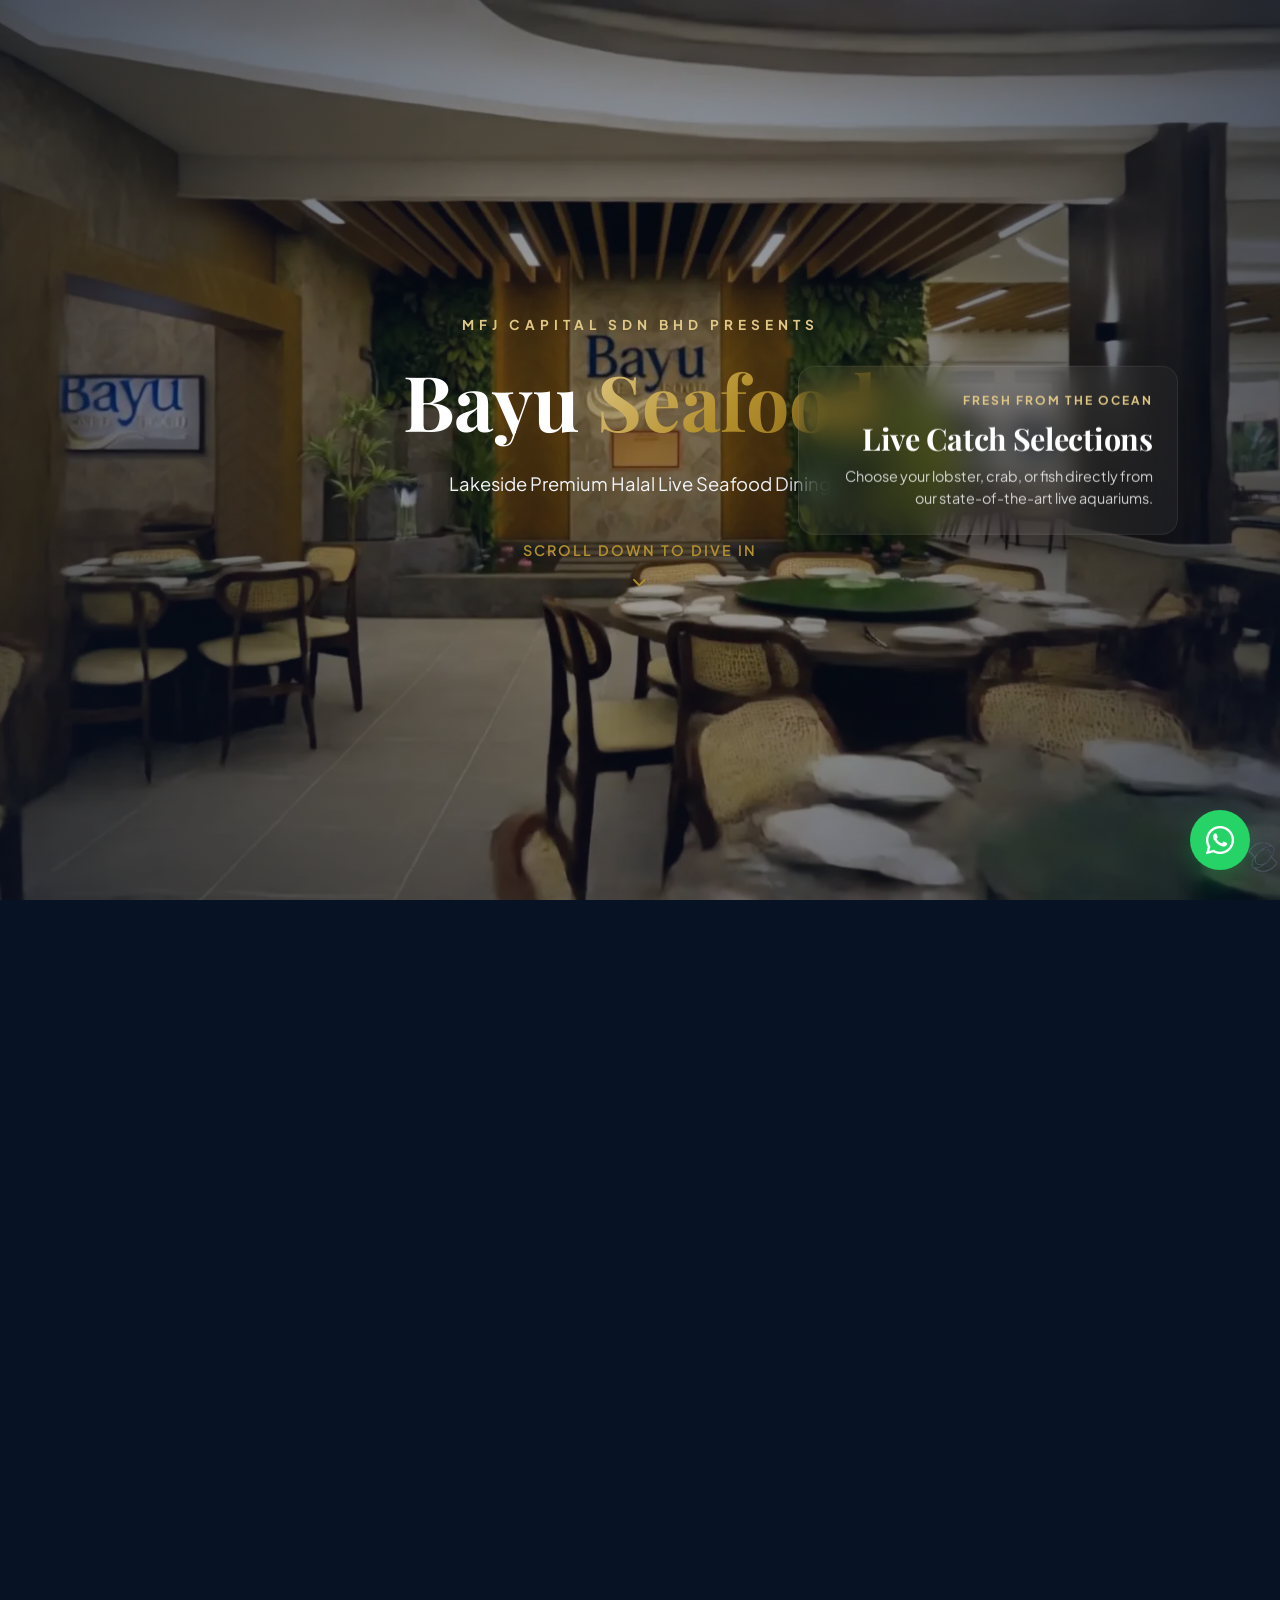
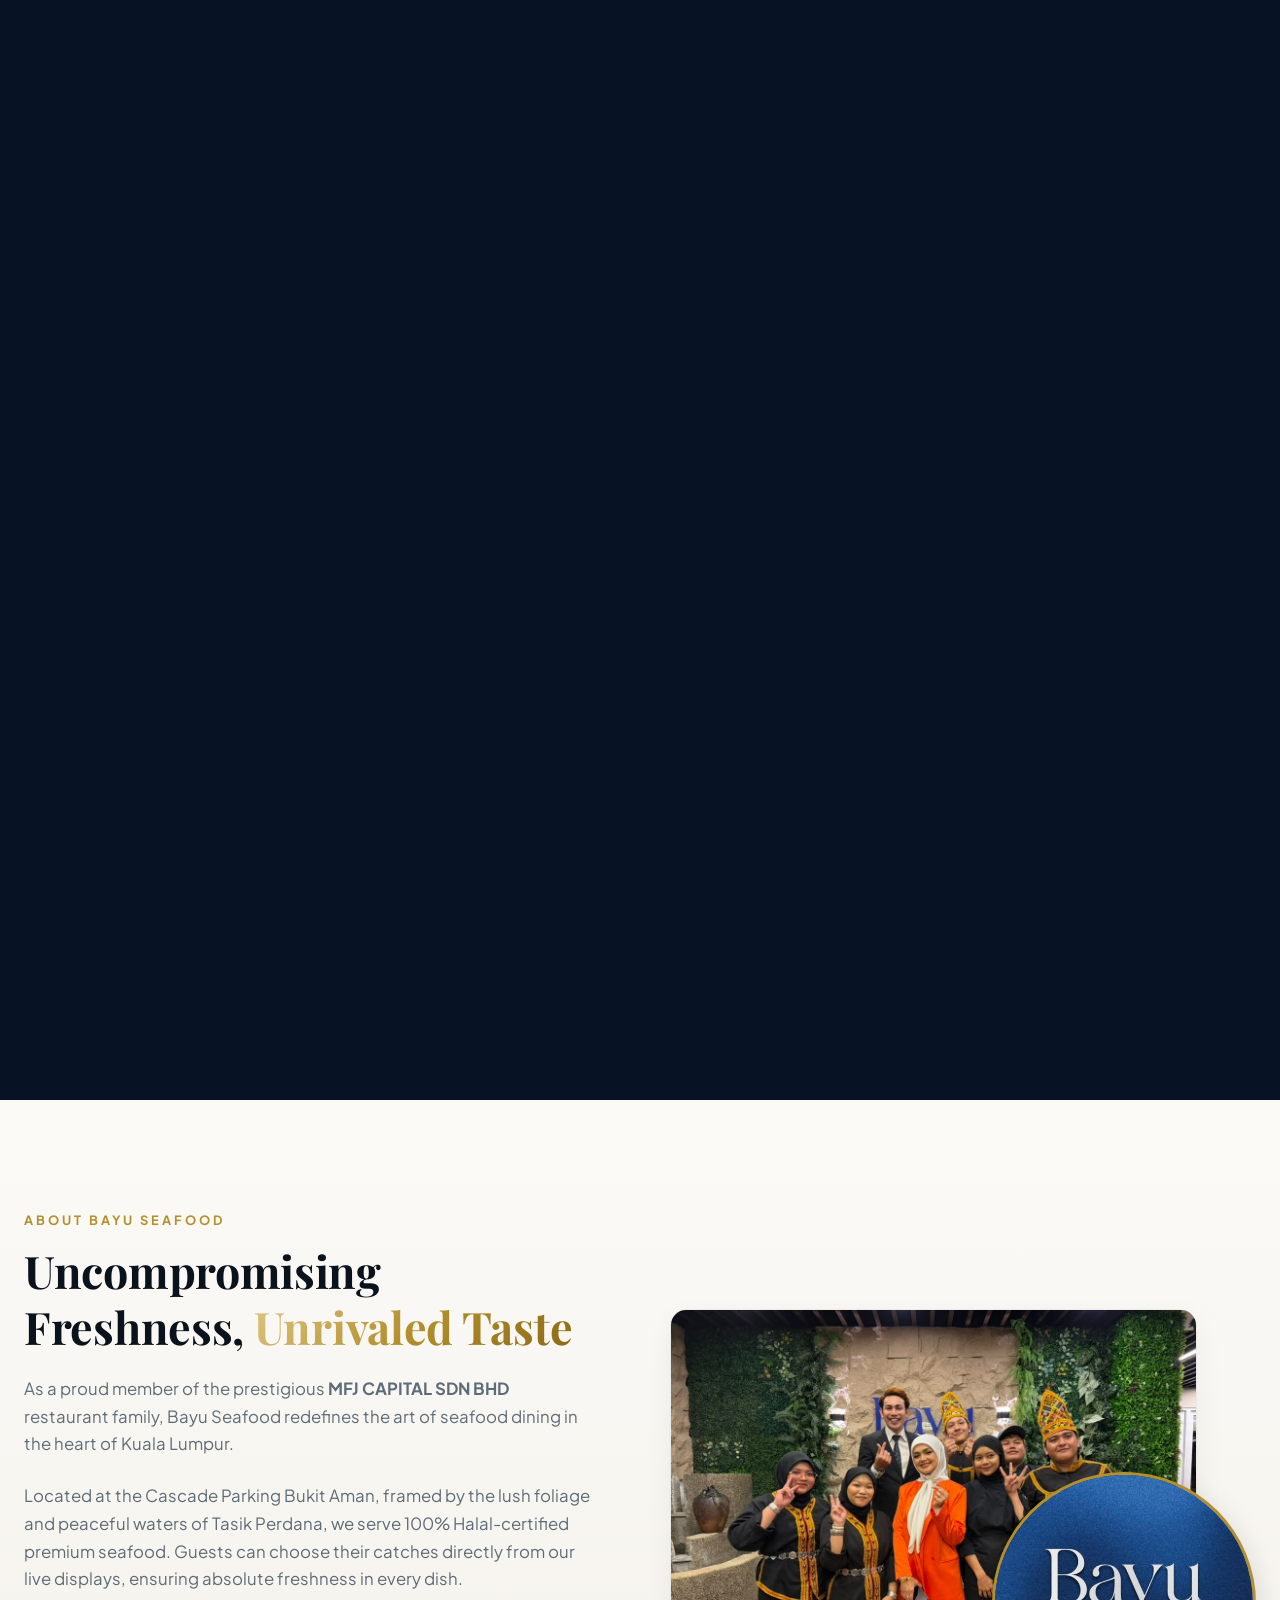
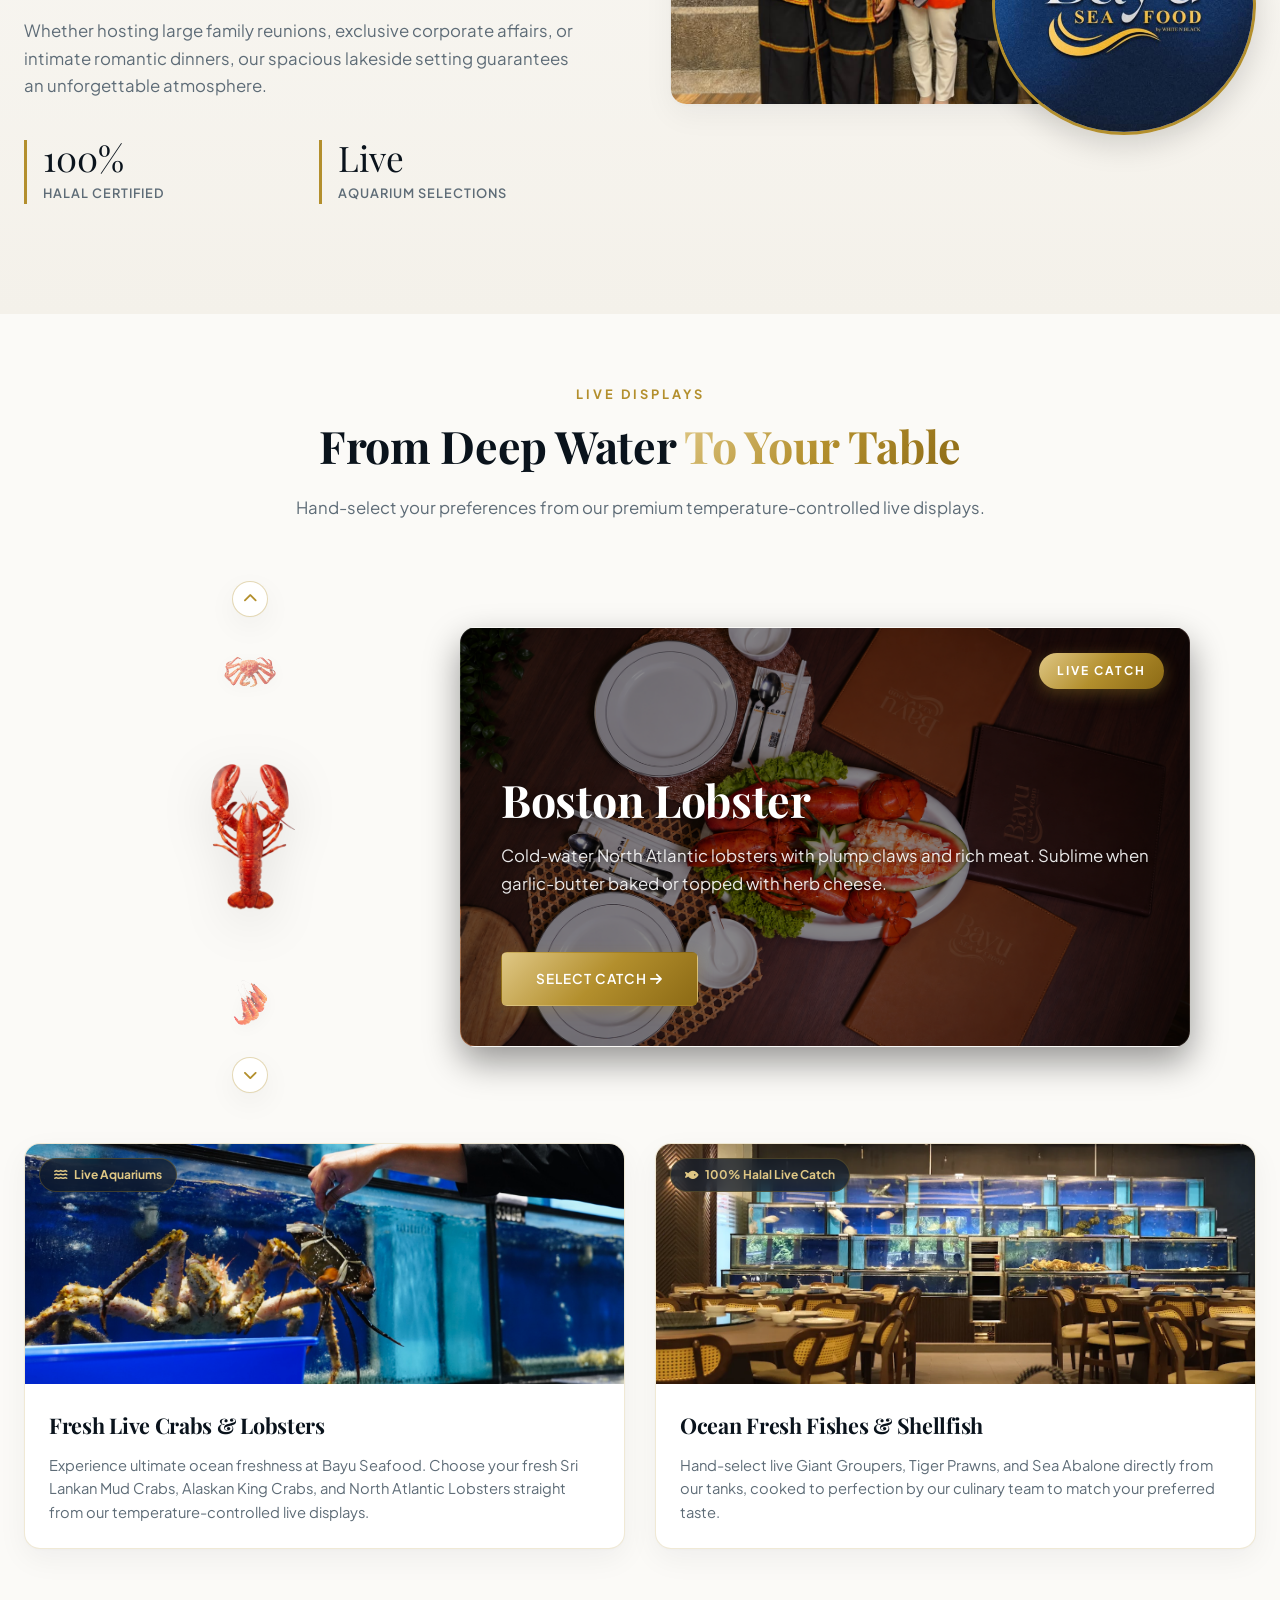
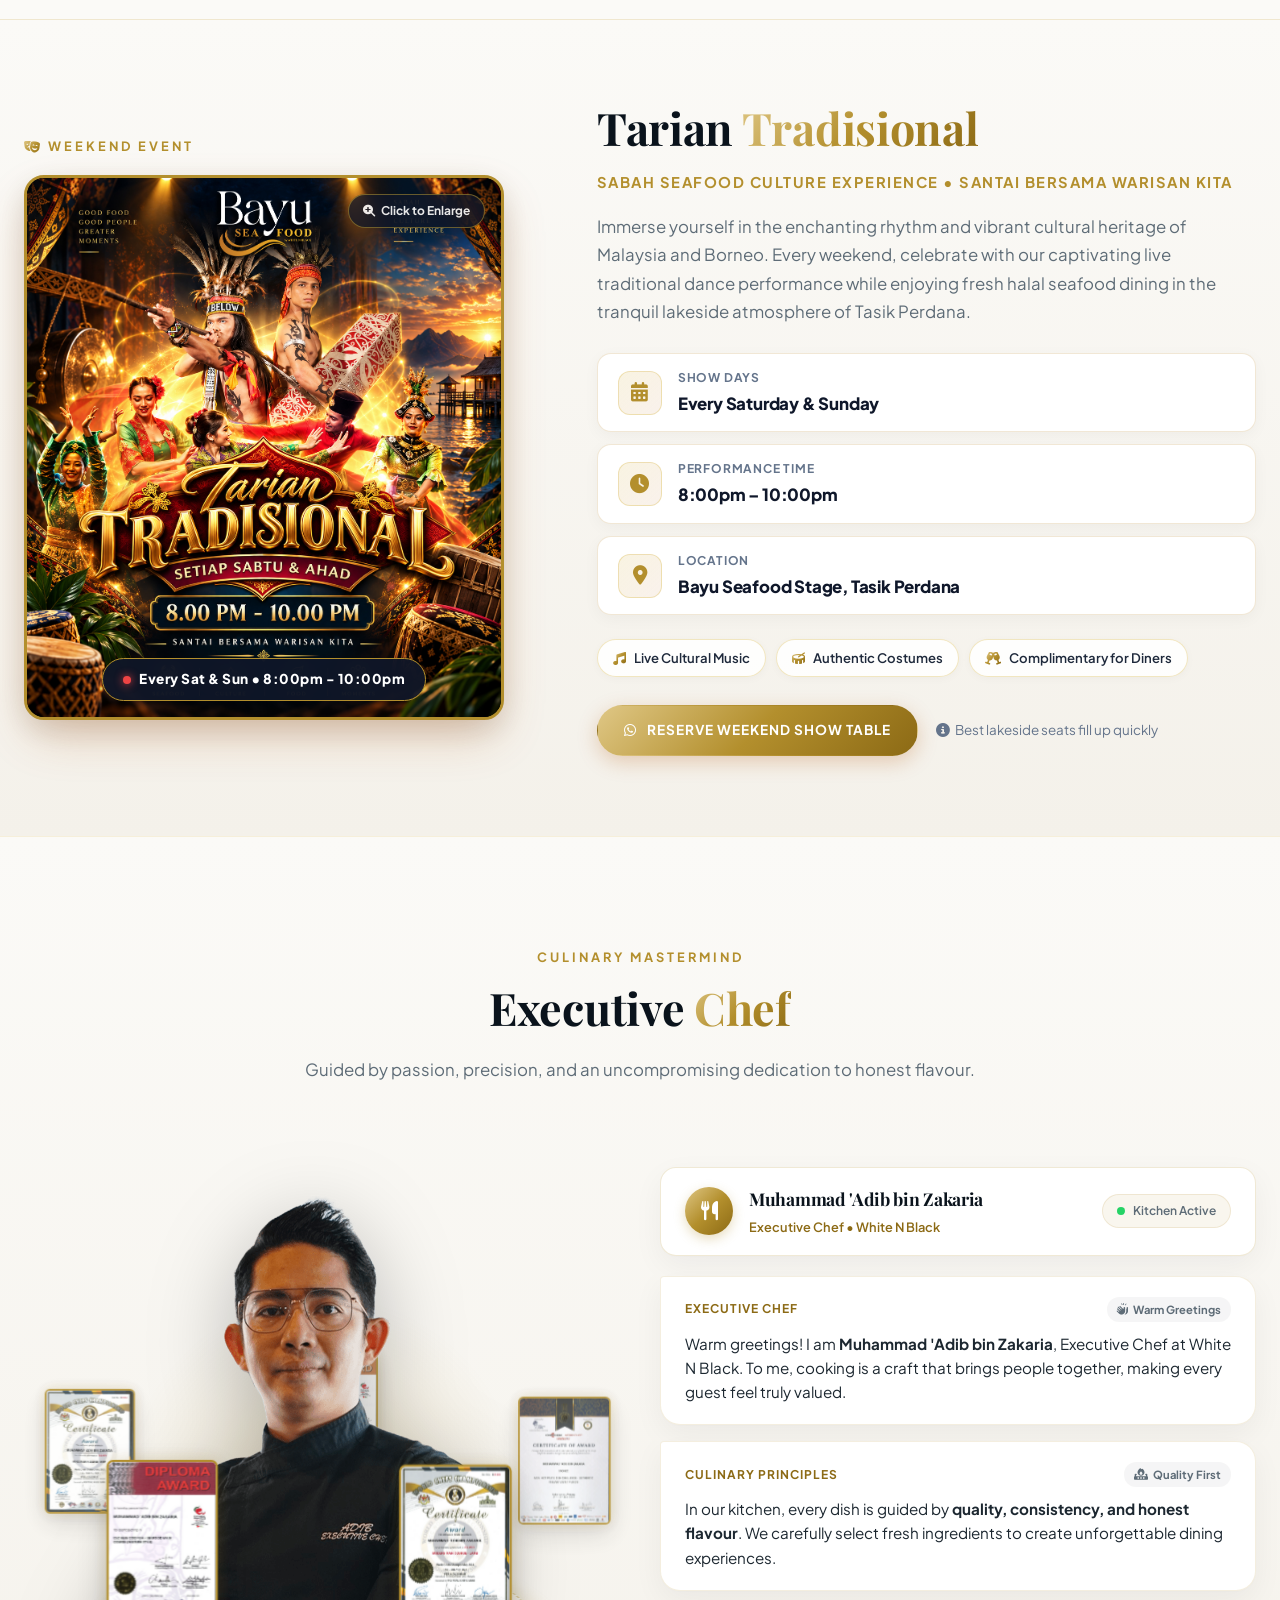
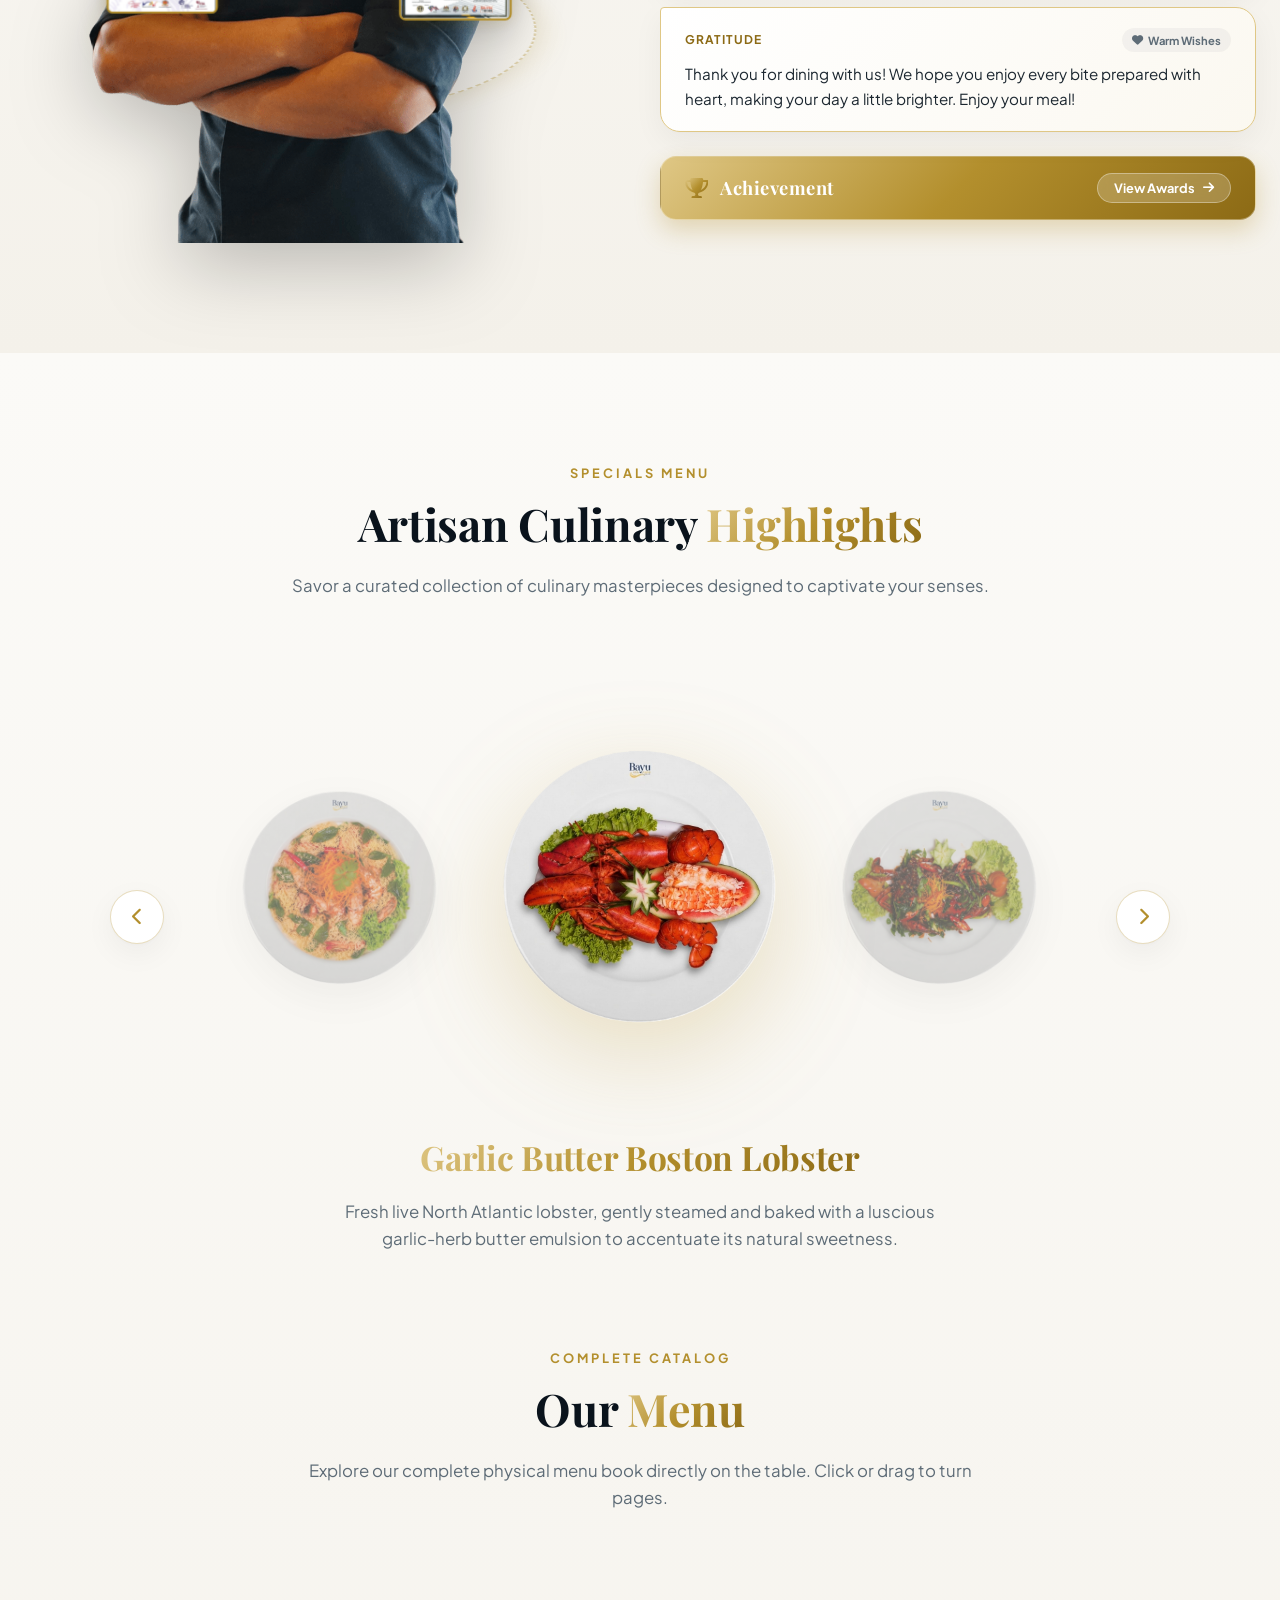
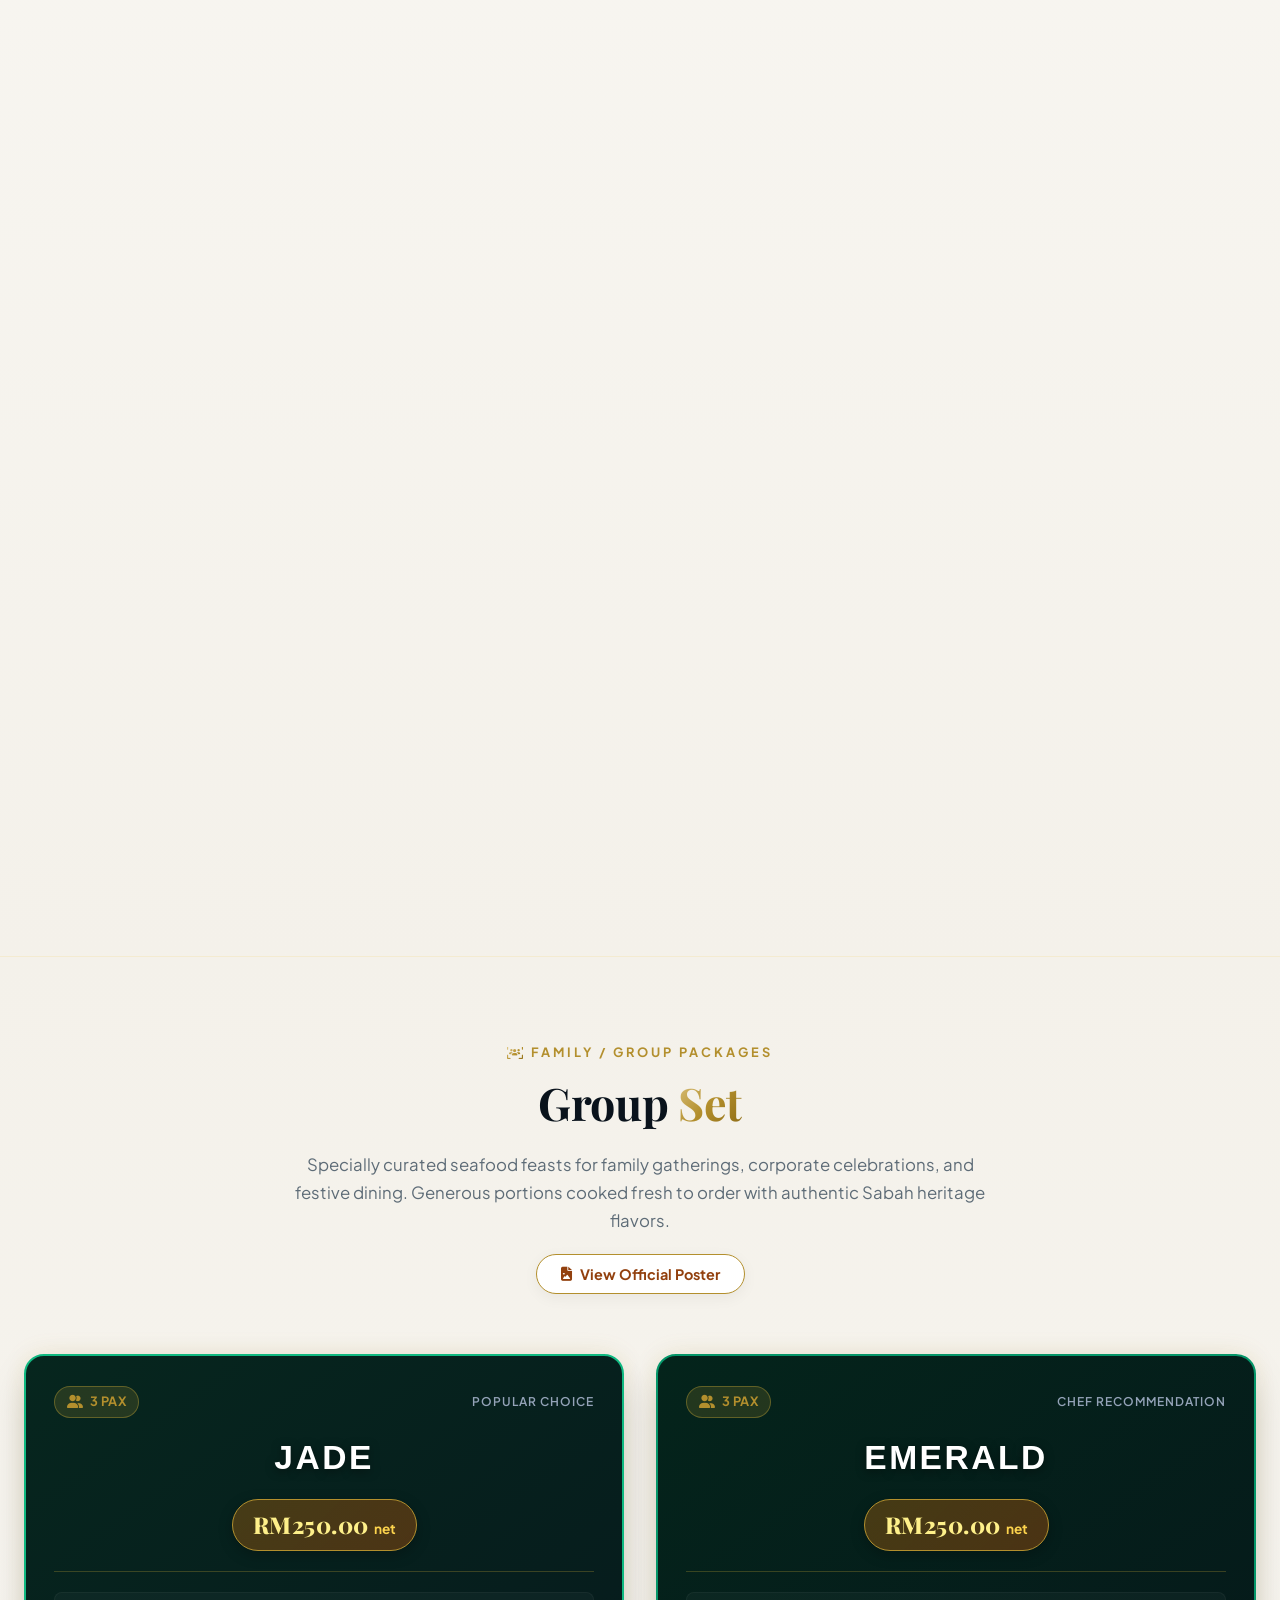
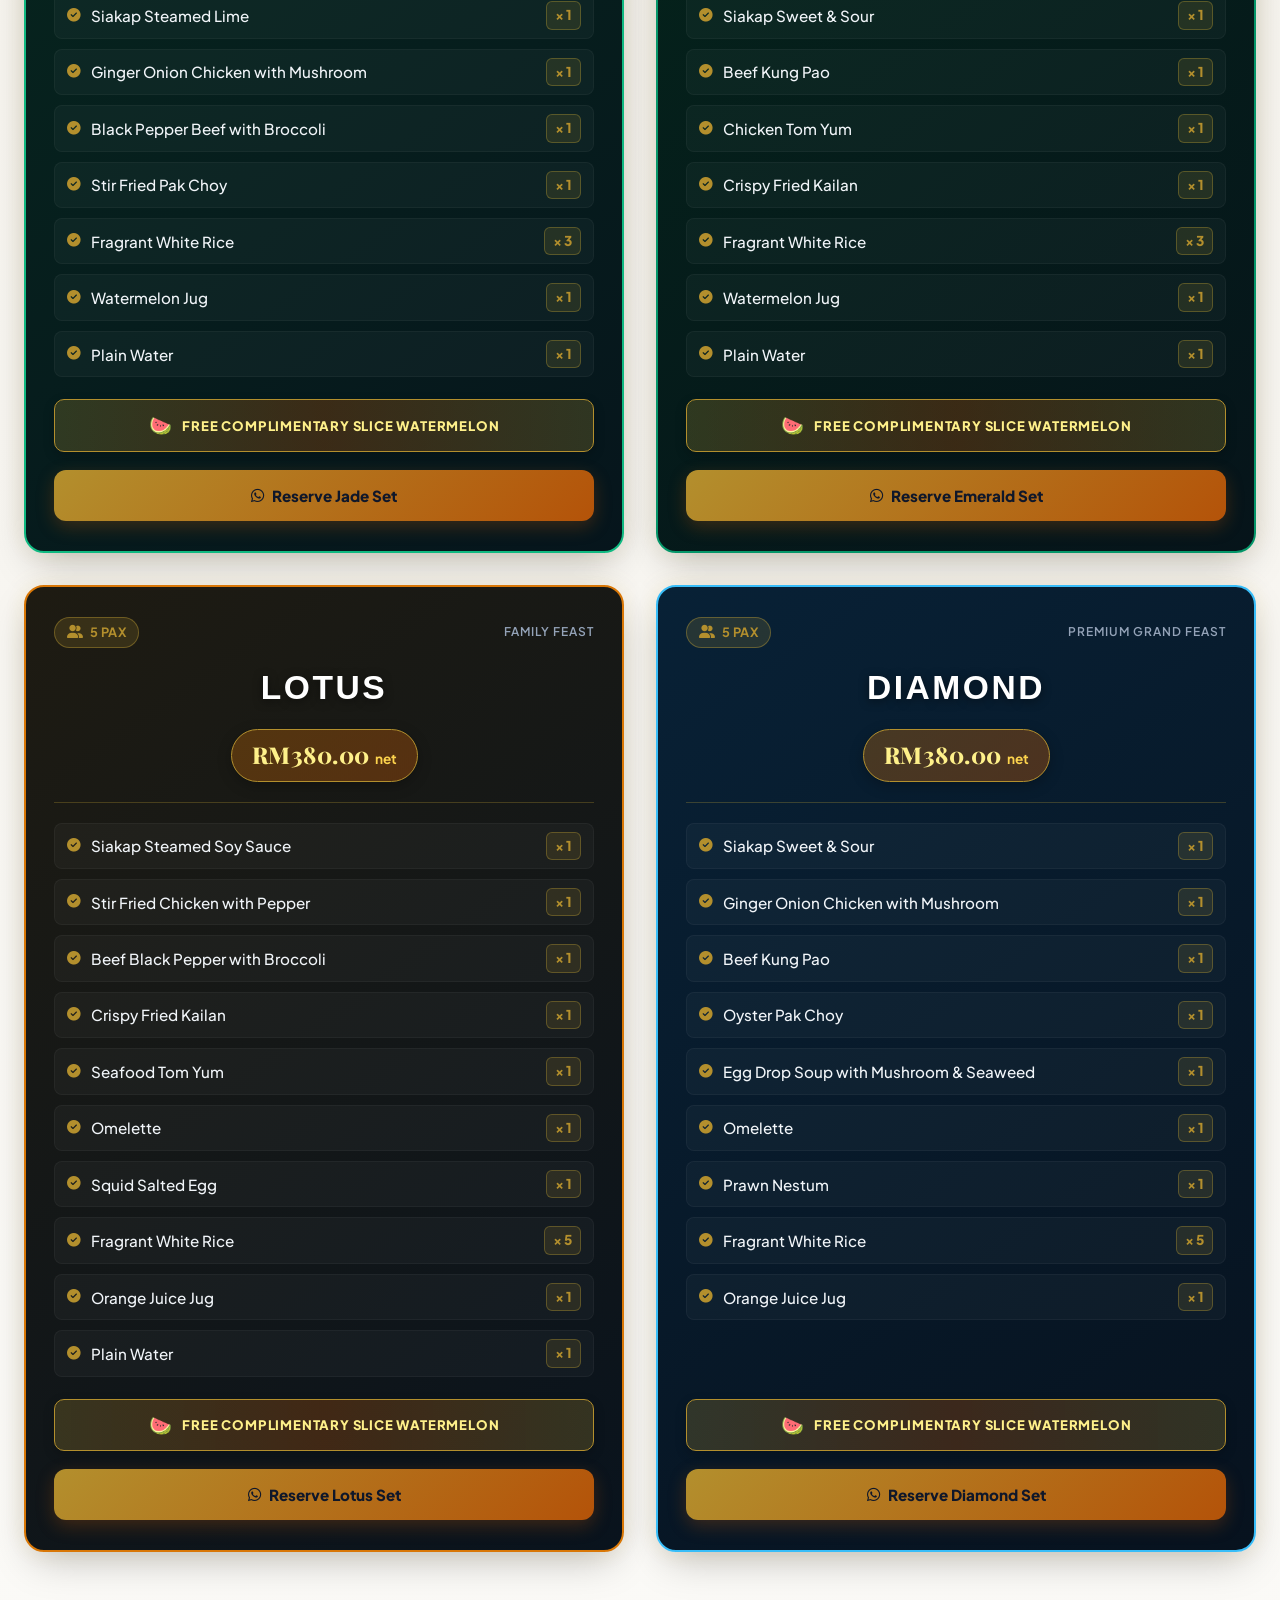
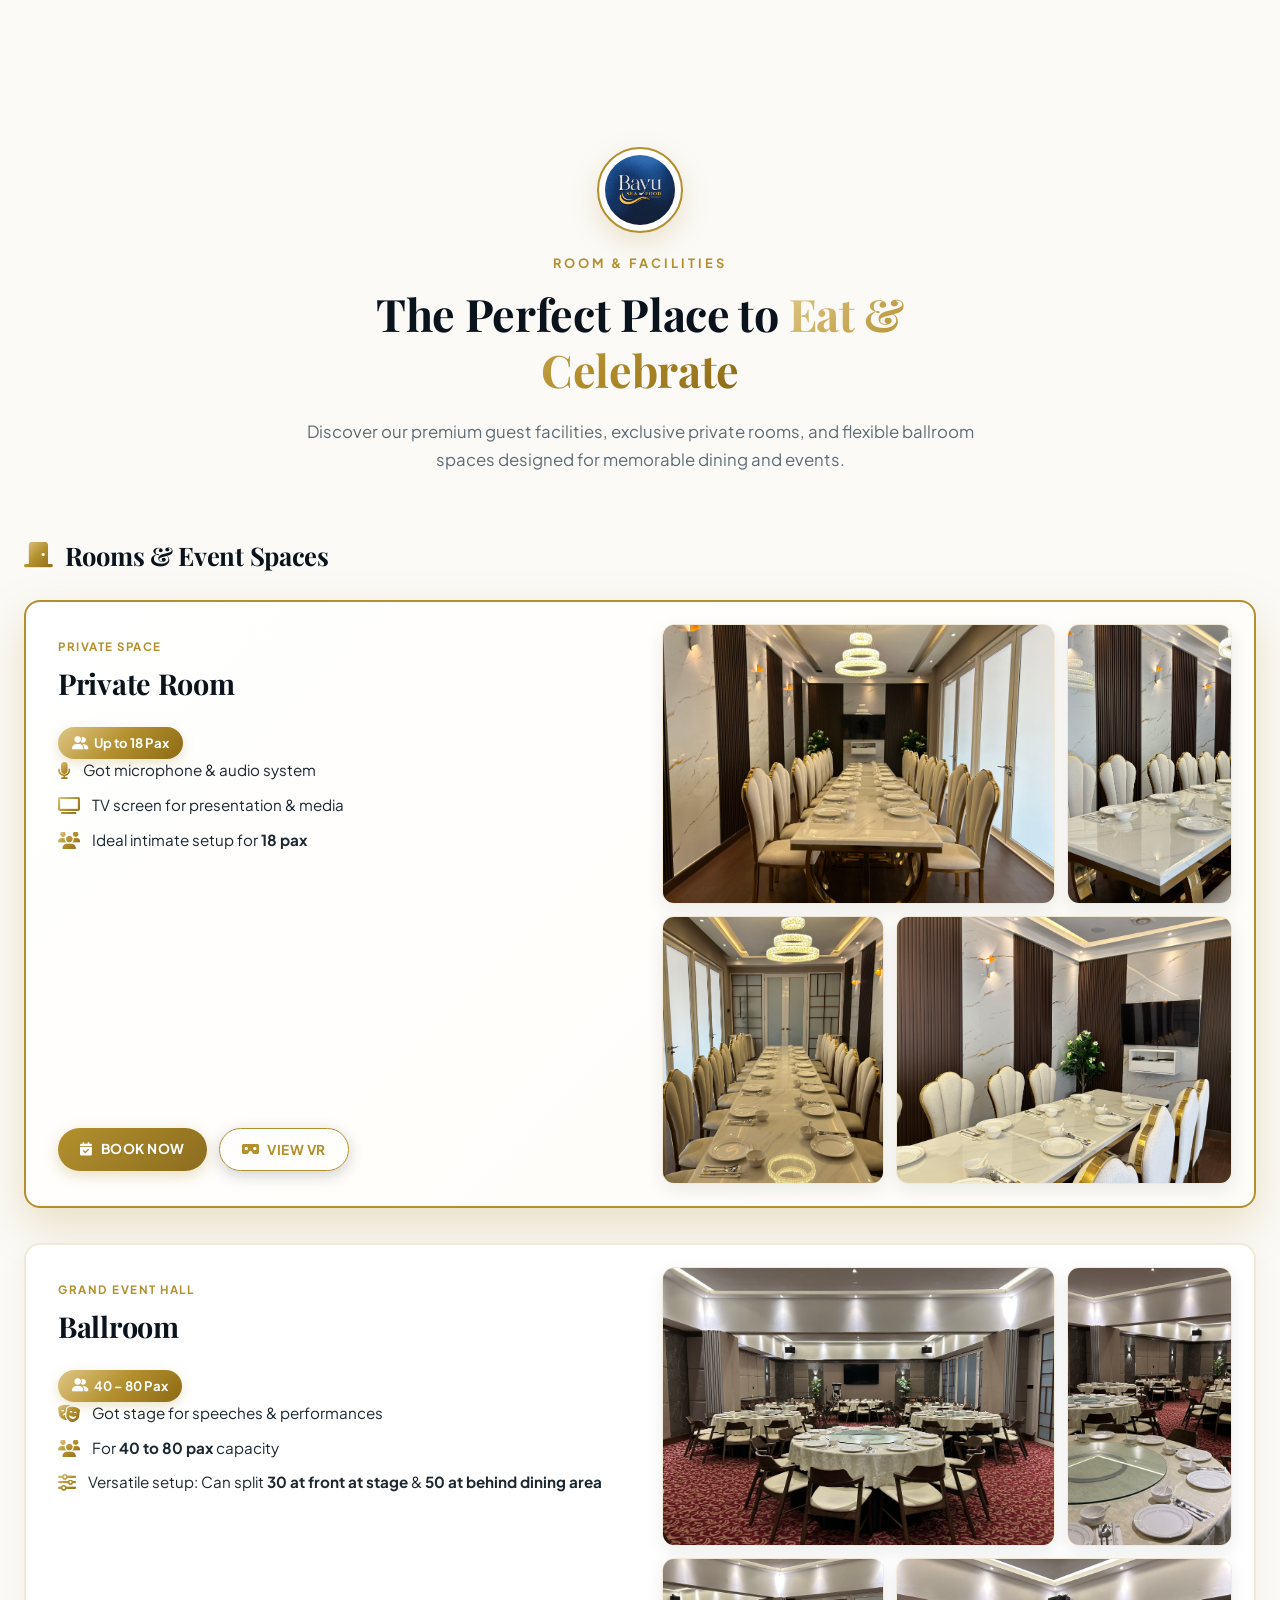
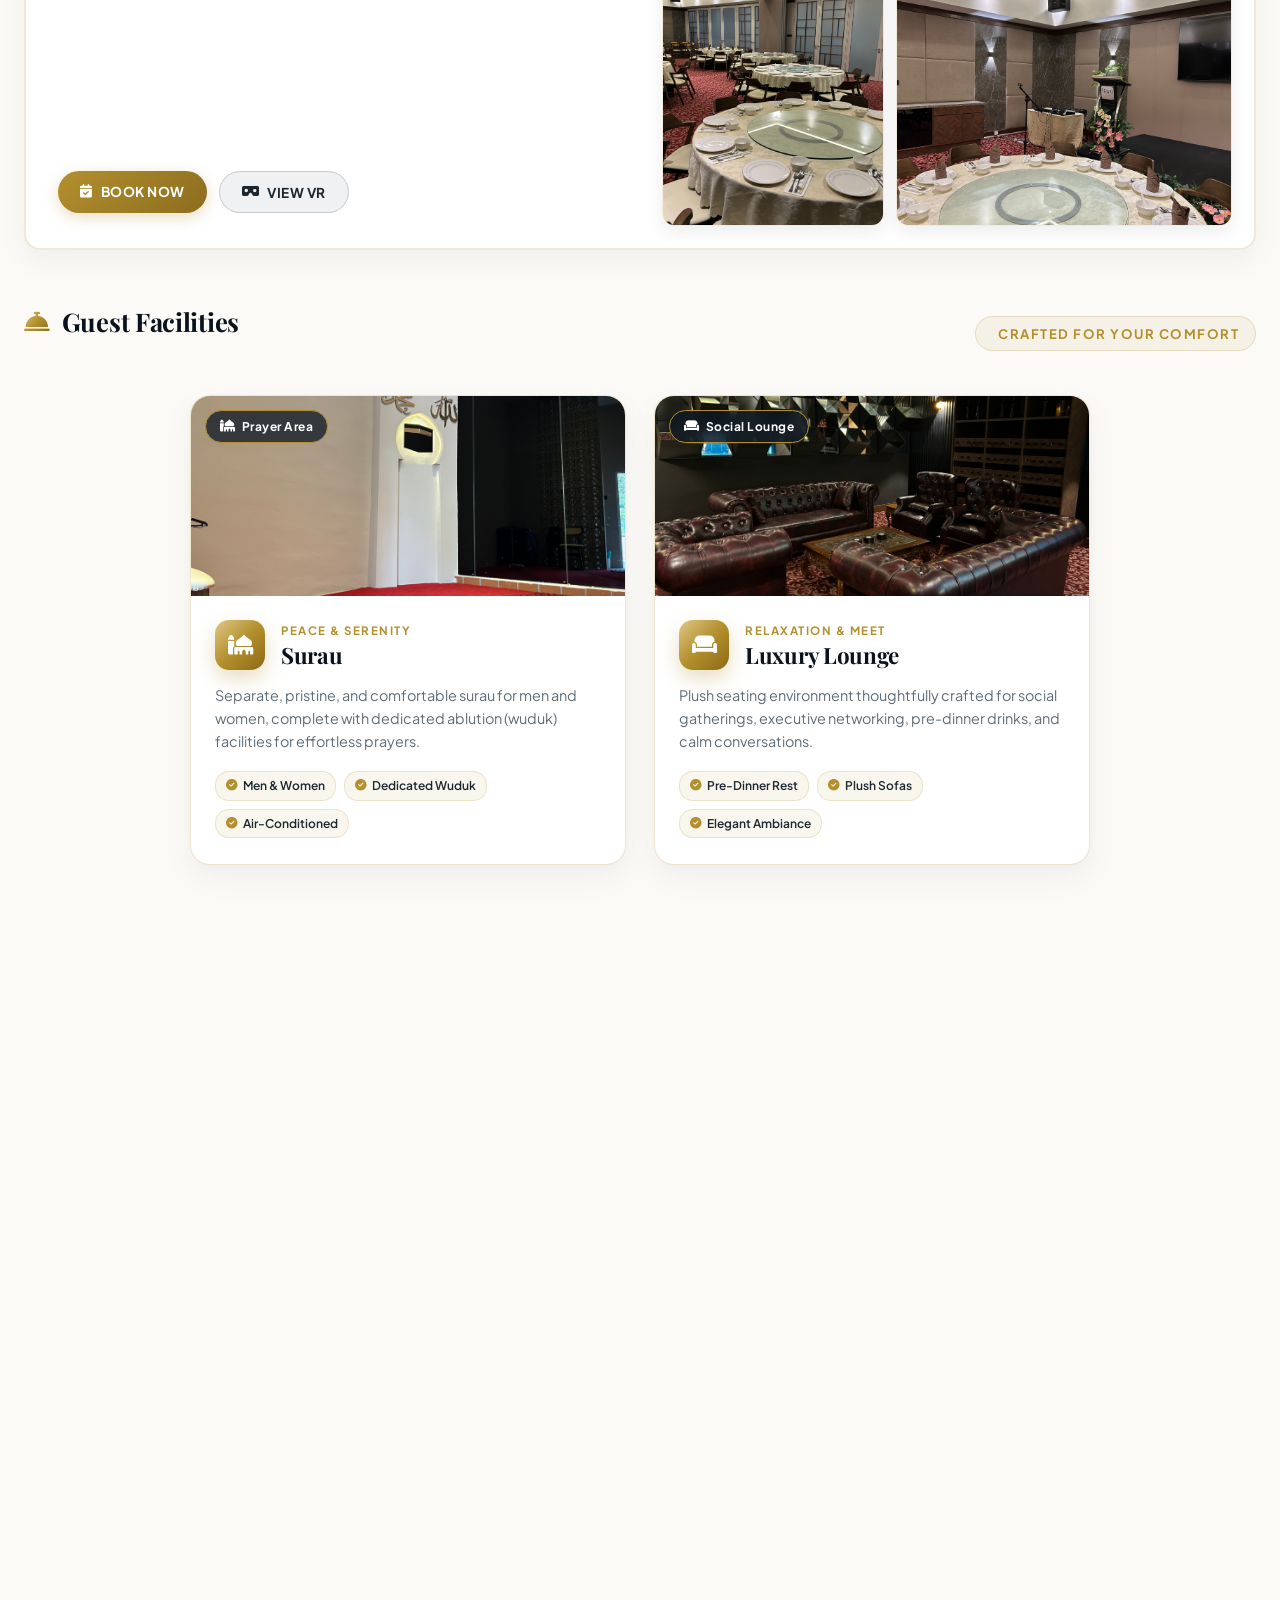
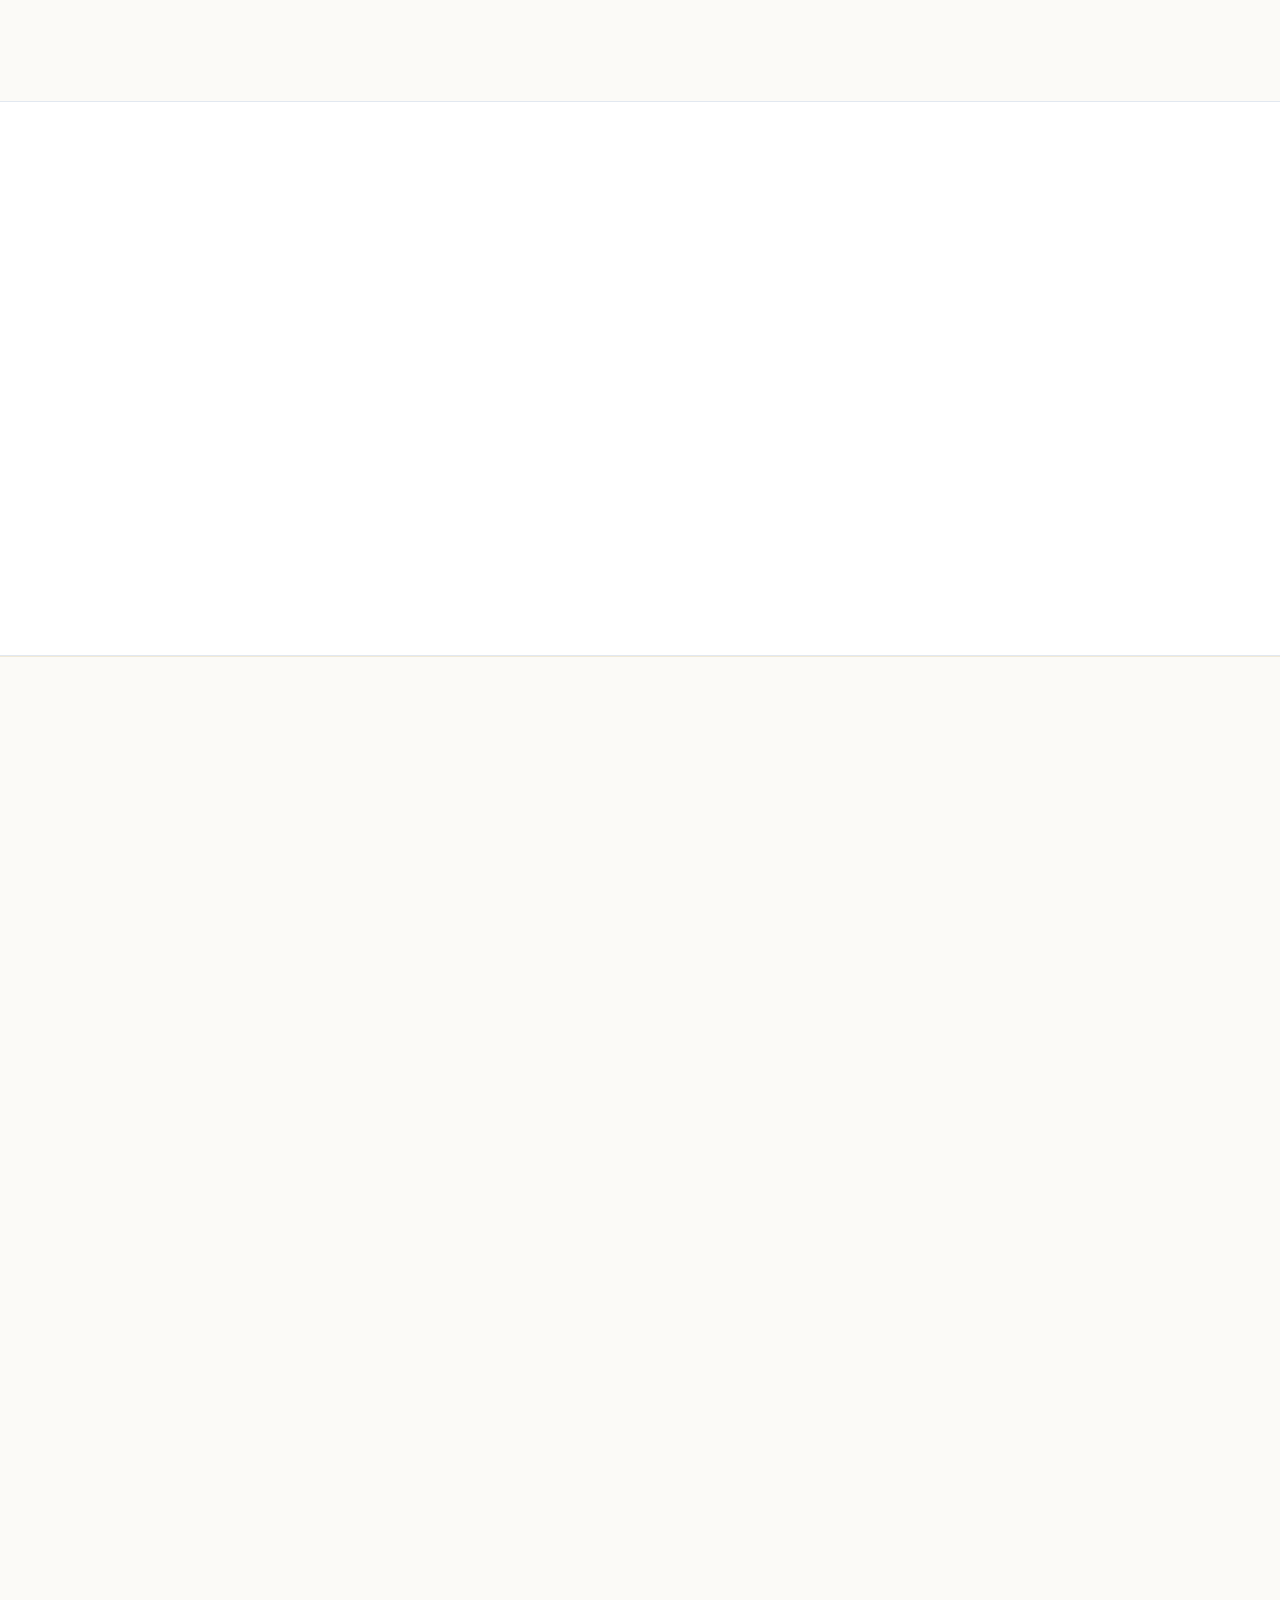
==== commit 63469a4d: "Add special voucher promo banner section Added a special voucher promo banner section with image and" ====
--- a/index.html
+++ b/index.html
@@ -270,6 +270,38 @@
             </div>
         </section>
 
+        <!-- Special Voucher Promo Banner Section (70% Image | 30% Claim Voucher) -->
+        <section class="voucher-promo-banner-section" id="voucher-banner" style="display: none;">
+            <div class="container">
+                <div class="voucher-promo-card-wrap scroll-reveal scroll-reveal-left">
+                    <div class="voucher-promo-card">
+                        <!-- Left: 70% Voucher Image -->
+                        <div class="voucher-promo-img-col">
+                            <a href="#campaign" class="voucher-promo-img-link" title="Click to claim voucher">
+                                <img src="" alt="Bayu Seafood Voucher Banner" class="voucher-promo-img" id="dynPromoBannerImg" loading="lazy">
+                            </a>
+                        </div>
+
+                        <!-- Right: 30% Claim Voucher Content -->
+                        <div class="voucher-promo-content-col">
+                            <span class="voucher-promo-badge">
+                                <i class="fa-solid fa-gift"></i> Exclusive Reward
+                            </span>
+                            <h3 class="voucher-promo-title">Claim Voucher Now!!</h3>
+                            <p class="voucher-promo-desc">
+                                Enjoy special campaign reward at Bayu Seafood. Click below to claim your voucher. Terms &amp; Conditions apply.
+                            </p>
+                            <a href="#campaign" class="btn btn-primary voucher-promo-btn" id="btnBannerClaimDiscount">
+                                <i class="fa-solid fa-ticket"></i>
+                                <span>Claim Voucher Now</span>
+                                <i class="fa-solid fa-arrow-right"></i>
+                            </a>
+                        </div>
+                    </div>
+                </div>
+            </div>
+        </section>
+
         <!-- Live Aquariums Section -->
         <section class="section section-darker" id="aquariums">
             <div class="container">
@@ -1314,6 +1346,17 @@
                             exclusive RM50 instant discount on your total bill at Bayu Seafood. Fill in your details
                             below to instantly generate and download your official personalized PDF voucher.</p>
 
+                        <!-- Terms & Conditions Container (Fetched from PocketBase voucherTerms & styled with voucherColorConfig) -->
+                        <div id="dynVoucherTermsWrap" class="voucher-terms-wrap" style="display: none;">
+                            <div class="voucher-terms-title">
+                                <i class="fa-solid fa-file-contract"></i>
+                                <span>Terms &amp; Conditions</span>
+                            </div>
+                            <ul id="dynVoucherTermsList" class="voucher-terms-list">
+                                <!-- Populated dynamically from PocketBase voucherTerms -->
+                            </ul>
+                        </div>
+
                         <!-- Step-by-Step Usage Guide -->
                         <div class="voucher-steps-wrap">
                             <h4 class="voucher-steps-heading"><i class="fa-solid fa-list-check gold-text"></i> How To
@@ -1769,7 +1812,7 @@
             <div class="panorama-wrapper scroll-reveal" id="panoramaWrapper">
                 <!-- The image scrolling strip -->
                 <div class="panorama-track" id="panoramaTrack">
-                    <!-- Images injected by JS -->
+                    <!-- Images dynamically loaded from PocketBase (WNBMFJGROUP_BAYUSEAFOOD_GALLERY_DATABASE) arranged by positionNumber -->
                 </div>
 
                 <!-- TOP ARCH: Overlaps the top of the images -->
--- a/styles.css
+++ b/styles.css
@@ -835,6 +835,274 @@
 
     .aq-exp-desc {
         font-size: 0.85rem;
+    }
+}
+
+/* ==========================================================================
+   Weekend Event: Tarian Tradisional Section
+   ========================================================================== */
+.weekend-event-section {
+    position: relative;
+    padding: 80px 0;
+    overflow: hidden;
+    background: linear-gradient(180deg, #fbfaf7 0%, #f4f1ea 100%);
+    border-top: 1px solid rgba(212, 175, 55, 0.15);
+    border-bottom: 1px solid rgba(212, 175, 55, 0.15);
+}
+
+.weekend-event-grid {
+    display: grid;
+    grid-template-columns: 0.88fr 1.12fr;
+    gap: 55px;
+    align-items: center;
+}
+
+.weekend-event-content {
+    display: flex;
+    flex-direction: column;
+}
+
+.event-tagline {
+    font-size: 0.92rem;
+    font-weight: 700;
+    text-transform: uppercase;
+    letter-spacing: 1.5px;
+    color: var(--color-gold);
+    margin-top: -6px;
+    margin-bottom: 18px;
+}
+
+.event-desc {
+    color: var(--color-text-muted);
+    font-size: 1.05rem;
+    line-height: 1.7;
+    margin-bottom: 26px;
+}
+
+/* Event Schedule Cards Stack */
+.event-schedule-cards {
+    display: flex;
+    flex-direction: column;
+    gap: 12px;
+    margin-bottom: 24px;
+}
+
+.event-schedule-item {
+    display: flex;
+    align-items: center;
+    gap: 16px;
+    background: #ffffff;
+    padding: 14px 20px;
+    border-radius: 14px;
+    border: 1px solid rgba(197, 160, 89, 0.25);
+    box-shadow: 0 4px 16px rgba(0, 0, 0, 0.04);
+    transition: var(--transition-smooth);
+}
+
+.event-schedule-item:hover {
+    transform: translateX(4px);
+    border-color: var(--color-gold);
+    box-shadow: 0 6px 20px rgba(197, 160, 89, 0.12);
+}
+
+.schedule-icon-wrap {
+    width: 44px;
+    height: 44px;
+    border-radius: 12px;
+    background: linear-gradient(135deg, rgba(212, 175, 55, 0.15) 0%, rgba(180, 83, 9, 0.08) 100%);
+    color: var(--color-gold);
+    display: flex;
+    align-items: center;
+    justify-content: center;
+    font-size: 1.2rem;
+    flex-shrink: 0;
+    border: 1px solid rgba(212, 175, 55, 0.3);
+}
+
+.schedule-text-wrap {
+    display: flex;
+    flex-direction: column;
+    gap: 2px;
+}
+
+.schedule-label {
+    font-size: 0.75rem;
+    font-weight: 700;
+    text-transform: uppercase;
+    letter-spacing: 0.8px;
+    color: #64748b;
+}
+
+.schedule-value {
+    font-size: 1.05rem;
+    font-weight: 800;
+    color: #0f172a;
+    letter-spacing: -0.2px;
+}
+
+/* Cultural Feature Pills Row */
+.event-pills-row {
+    display: flex;
+    flex-wrap: wrap;
+    gap: 10px;
+    margin-bottom: 28px;
+}
+
+.event-feature-pill {
+    display: inline-flex;
+    align-items: center;
+    gap: 8px;
+    background: rgba(255, 255, 255, 0.85);
+    border: 1px solid rgba(212, 175, 55, 0.3);
+    padding: 7px 15px;
+    border-radius: 24px;
+    font-size: 0.82rem;
+    font-weight: 600;
+    color: #1e293b;
+    box-shadow: 0 2px 8px rgba(0, 0, 0, 0.03);
+}
+
+/* Event CTA Button Row */
+.event-action-wrap {
+    display: flex;
+    align-items: center;
+    gap: 18px;
+    flex-wrap: wrap;
+}
+
+.event-reserve-btn {
+    display: inline-flex;
+    align-items: center;
+    gap: 10px;
+    padding: 13px 26px;
+    font-weight: 700;
+    border-radius: 30px;
+    box-shadow: 0 6px 20px rgba(180, 83, 9, 0.25);
+    transition: var(--transition-smooth);
+}
+
+.event-reserve-btn:hover {
+    transform: translateY(-2px);
+    box-shadow: 0 10px 28px rgba(180, 83, 9, 0.35);
+}
+
+.event-action-hint {
+    font-size: 0.84rem;
+    color: #64748b;
+    display: flex;
+    align-items: center;
+    gap: 6px;
+}
+
+/* Left Column: Poster Showcase below Weekend Event label */
+.weekend-event-poster-col {
+    display: flex;
+    flex-direction: column;
+    align-items: flex-start;
+}
+
+.weekend-event-poster-col .section-subtitle {
+    margin-bottom: 18px;
+}
+
+.event-poster-wrapper {
+    position: relative;
+    border-radius: 20px;
+    overflow: hidden;
+    cursor: pointer;
+    box-shadow: 0 20px 50px -10px rgba(180, 83, 9, 0.3), 0 10px 30px rgba(0, 0, 0, 0.12);
+    border: 3px solid var(--color-gold);
+    max-width: 480px;
+    width: 100%;
+    transition: transform 0.4s cubic-bezier(0.16, 1, 0.3, 1), box-shadow 0.4s ease;
+    background: #000;
+}
+
+.event-poster-wrapper:hover {
+    transform: translateY(-6px) scale(1.015);
+    box-shadow: 0 26px 60px -8px rgba(180, 83, 9, 0.42), 0 16px 40px rgba(0, 0, 0, 0.2);
+}
+
+.event-poster-image {
+    width: 100%;
+    height: auto;
+    display: block;
+    object-fit: cover;
+    transition: transform 0.5s ease;
+}
+
+.event-poster-wrapper:hover .event-poster-image {
+    transform: scale(1.03);
+}
+
+.poster-enlarge-overlay {
+    position: absolute;
+    top: 16px;
+    right: 16px;
+    background: rgba(15, 23, 42, 0.82);
+    backdrop-filter: blur(10px);
+    border: 1px solid rgba(212, 175, 55, 0.5);
+    color: #ffffff;
+    padding: 6px 14px;
+    border-radius: 20px;
+    font-size: 0.75rem;
+    font-weight: 700;
+    display: flex;
+    align-items: center;
+    gap: 6px;
+    transition: var(--transition-smooth);
+    opacity: 0.9;
+}
+
+.event-poster-wrapper:hover .poster-enlarge-overlay {
+    background: var(--color-gold);
+    color: #0f172a;
+    opacity: 1;
+}
+
+.poster-floating-pill {
+    position: absolute;
+    bottom: 16px;
+    left: 50%;
+    transform: translateX(-50%);
+    background: rgba(15, 23, 42, 0.9);
+    backdrop-filter: blur(12px);
+    border: 1.5px solid var(--color-gold);
+    color: #ffffff;
+    padding: 9px 20px;
+    border-radius: 30px;
+    font-size: 0.85rem;
+    font-weight: 800;
+    letter-spacing: 0.5px;
+    display: flex;
+    align-items: center;
+    gap: 8px;
+    white-space: nowrap;
+    box-shadow: 0 8px 24px rgba(0, 0, 0, 0.35);
+}
+
+.poster-floating-pill .pill-dot {
+    width: 8px;
+    height: 8px;
+    background: #ef4444;
+    border-radius: 50%;
+    box-shadow: 0 0 8px #ef4444;
+    animation: livePulse 1.8s infinite;
+}
+
+@keyframes livePulse {
+    0%, 100% { transform: scale(1); opacity: 1; }
+    50% { transform: scale(1.35); opacity: 0.65; }
+}
+
+@media (max-width: 992px) {
+    .weekend-event-grid {
+        grid-template-columns: 1fr;
+        gap: 40px;
+    }
+
+    .event-poster-wrapper {
+        max-width: 440px;
     }
 }
 
@@ -2597,7 +2865,7 @@
 /* Call to Action Reservation Bar */
 .reserve-banner {
     background: radial-gradient(circle at center, rgba(251, 250, 247, 0.75) 0%, rgba(244, 241, 234, 0.95) 100%),
-        url('https://lh3.googleusercontent.com/gps-cs-s/AHRPTWmZ6IeG4XwY7u8lXybMdd0ho65SnycXjUqWF2xiohN6ykHFwDgpwWMIrMUGO3TPTdnEsDQppuC2KyqVqdQmv1gbMUZbJt2Yn6qgf1G9Hr_qDILYL-rw67MZMy9MjtAGSR6rskm0Vydmrf4y=s1360-w1360-h1020-rw') no-repeat center center/cover;
+        url('image/liveCatch2.webp') no-repeat center center/cover;
     background-attachment: fixed;
     padding: 110px 0;
     text-align: center;
@@ -3056,6 +3324,51 @@
 .contact-card-value a:hover {
     color: var(--color-gold);
     text-decoration: underline;
+}
+
+.contact-phone-group {
+    display: inline-flex;
+    align-items: center;
+    gap: 10px;
+    flex-wrap: wrap;
+}
+
+.contact-action-btn {
+    display: inline-flex;
+    align-items: center;
+    justify-content: center;
+    width: 32px;
+    height: 32px;
+    border-radius: 50%;
+    font-size: 0.9rem;
+    transition: all 0.25s ease;
+    text-decoration: none !important;
+}
+
+.contact-action-btn.phone-btn {
+    background: rgba(179, 143, 45, 0.12);
+    border: 1px solid var(--color-gold);
+    color: var(--color-gold);
+}
+
+.contact-action-btn.phone-btn:hover {
+    background: var(--color-gold);
+    color: #0f172a;
+    transform: translateY(-2px) scale(1.08);
+    box-shadow: 0 4px 12px rgba(179, 143, 45, 0.35);
+}
+
+.contact-action-btn.whatsapp-btn {
+    background: rgba(37, 211, 102, 0.12);
+    border: 1px solid #25D366;
+    color: #25D366;
+}
+
+.contact-action-btn.whatsapp-btn:hover {
+    background: #25D366;
+    color: #ffffff;
+    transform: translateY(-2px) scale(1.08);
+    box-shadow: 0 4px 12px rgba(37, 211, 102, 0.35);
 }
 
 .map-container {
@@ -3146,12 +3459,37 @@
     margin-bottom: 60px;
 }
 
+.footer-logos {
+    display: flex;
+    align-items: center;
+    gap: 18px;
+    margin-bottom: 24px;
+    flex-wrap: wrap;
+}
+
 .footer-brand img {
-    height: 70px;
+    height: 65px;
     width: auto;
-    margin-bottom: 24px;
+}
+
+.footer-brand .footer-logo-bayu {
+    height: 65px;
+    width: 65px;
     border-radius: 50%;
     border: 2px solid var(--color-gold);
+    object-fit: cover;
+    margin-bottom: 0;
+    box-shadow: 0 4px 12px rgba(0, 0, 0, 0.08);
+}
+
+.footer-brand .footer-logo-mfj {
+    height: 44px;
+    width: auto;
+    max-width: 170px;
+    object-fit: contain;
+    border-radius: 0;
+    border: none;
+    margin-bottom: 0;
 }
 
 .footer-brand p {
@@ -3912,6 +4250,302 @@
 }
 
 /* ==========================================================================
+   Family / Group Packages (Group Set) Section
+   ========================================================================== */
+.group-packages-section {
+    position: relative;
+    padding: 85px 0 95px 0;
+    background: linear-gradient(180deg, #f4f1ea 0%, #fbfaf7 100%);
+    border-top: 1px solid rgba(212, 175, 55, 0.2);
+}
+
+.group-set-header-actions {
+    margin-top: 20px;
+    display: flex;
+    justify-content: center;
+}
+
+.group-poster-btn {
+    display: inline-flex;
+    align-items: center;
+    gap: 8px;
+    padding: 10px 24px;
+    background: #ffffff;
+    border: 1.5px solid var(--color-gold);
+    color: #92400e;
+    border-radius: 30px;
+    font-weight: 700;
+    font-size: 0.9rem;
+    cursor: pointer;
+    box-shadow: 0 4px 15px rgba(0, 0, 0, 0.05);
+    transition: var(--transition-smooth);
+}
+
+.group-poster-btn:hover {
+    background: var(--color-gold);
+    color: #0f172a;
+    transform: translateY(-2px);
+    box-shadow: 0 8px 22px rgba(180, 83, 9, 0.28);
+}
+
+.group-sets-grid {
+    display: grid;
+    grid-template-columns: repeat(2, 1fr);
+    gap: 32px;
+    margin-top: 45px;
+}
+
+.group-set-card {
+    position: relative;
+    border-radius: 20px;
+    background: linear-gradient(145deg, #091a2e 0%, #06111f 100%);
+    border: 2px solid rgba(212, 175, 55, 0.6);
+    box-shadow: 0 16px 40px -10px rgba(0, 0, 0, 0.25), 0 0 25px rgba(212, 175, 55, 0.12);
+    overflow: hidden;
+    transition: transform 0.4s cubic-bezier(0.16, 1, 0.3, 1), box-shadow 0.4s ease, border-color 0.4s ease;
+    display: flex;
+    flex-direction: column;
+}
+
+.group-set-card:hover {
+    transform: translateY(-6px);
+    border-color: #f59e0b;
+    box-shadow: 0 24px 50px -10px rgba(0, 0, 0, 0.35), 0 0 35px rgba(212, 175, 55, 0.25);
+}
+
+/* Card Subtle Theme Accents */
+.group-set-card.pkg-jade {
+    border-color: #10b981;
+    background: linear-gradient(145deg, #06261e 0%, #06151c 100%);
+}
+.group-set-card.pkg-jade:hover {
+    border-color: #34d399;
+    box-shadow: 0 24px 50px -10px rgba(0, 0, 0, 0.35), 0 0 35px rgba(16, 185, 129, 0.25);
+}
+
+.group-set-card.pkg-emerald {
+    border-color: #059669;
+    background: linear-gradient(145deg, #04241b 0%, #06141a 100%);
+}
+.group-set-card.pkg-emerald:hover {
+    border-color: #10b981;
+    box-shadow: 0 24px 50px -10px rgba(0, 0, 0, 0.35), 0 0 35px rgba(5, 150, 105, 0.25);
+}
+
+.group-set-card.pkg-lotus {
+    border-color: #d97706;
+    background: linear-gradient(145deg, #1e1b12 0%, #09131d 100%);
+}
+.group-set-card.pkg-lotus:hover {
+    border-color: #f59e0b;
+    box-shadow: 0 24px 50px -10px rgba(0, 0, 0, 0.35), 0 0 35px rgba(217, 119, 6, 0.25);
+}
+
+.group-set-card.pkg-diamond {
+    border-color: #38bdf8;
+    background: linear-gradient(145deg, #082136 0%, #07121e 100%);
+}
+.group-set-card.pkg-diamond:hover {
+    border-color: #7dd3fc;
+    box-shadow: 0 24px 50px -10px rgba(0, 0, 0, 0.35), 0 0 35px rgba(56, 189, 248, 0.25);
+}
+
+.group-set-card-inner {
+    padding: 30px 28px;
+    display: flex;
+    flex-direction: column;
+    height: 100%;
+}
+
+/* Card Header */
+.pkg-header {
+    text-align: center;
+    padding-bottom: 20px;
+    border-bottom: 1px solid rgba(212, 175, 55, 0.25);
+    margin-bottom: 20px;
+}
+
+.pkg-badge-row {
+    display: flex;
+    align-items: center;
+    justify-content: space-between;
+    margin-bottom: 12px;
+}
+
+.pkg-pax-badge {
+    display: inline-flex;
+    align-items: center;
+    gap: 6px;
+    background: rgba(212, 175, 55, 0.15);
+    border: 1px solid rgba(212, 175, 55, 0.35);
+    color: var(--color-gold);
+    font-size: 0.8rem;
+    font-weight: 700;
+    padding: 4px 12px;
+    border-radius: 20px;
+    letter-spacing: 0.5px;
+}
+
+.pkg-tag-badge {
+    font-size: 0.75rem;
+    font-weight: 600;
+    color: #94a3b8;
+    text-transform: uppercase;
+    letter-spacing: 1px;
+}
+
+.pkg-name {
+    font-family: 'Outfit', sans-serif;
+    font-size: 2.1rem;
+    font-weight: 900;
+    letter-spacing: 2.5px;
+    color: #ffffff;
+    margin: 4px 0 14px 0;
+    text-shadow: 0 2px 10px rgba(0, 0, 0, 0.5);
+}
+
+.pkg-price-pill {
+    display: inline-flex;
+    align-items: baseline;
+    gap: 5px;
+    background: linear-gradient(135deg, rgba(217, 119, 6, 0.3) 0%, rgba(180, 83, 9, 0.4) 100%);
+    border: 1.5px solid var(--color-gold);
+    padding: 6px 20px;
+    border-radius: 30px;
+    box-shadow: 0 4px 14px rgba(0, 0, 0, 0.25);
+}
+
+.pkg-price-pill .price-val {
+    font-family: var(--font-heading);
+    font-size: 1.45rem;
+    font-weight: 800;
+    color: #fef08a;
+    letter-spacing: 0.5px;
+}
+
+.pkg-price-pill .price-net {
+    font-size: 0.85rem;
+    font-weight: 700;
+    color: #fcd34d;
+    text-transform: lowercase;
+}
+
+/* Card Body: Dish List */
+.pkg-body {
+    flex-grow: 1;
+}
+
+.pkg-dish-list {
+    list-style: none;
+    padding: 0;
+    margin: 0;
+    display: flex;
+    flex-direction: column;
+    gap: 10px;
+}
+
+.pkg-dish-list li {
+    display: flex;
+    align-items: center;
+    justify-content: space-between;
+    gap: 12px;
+    padding: 8px 12px;
+    background: rgba(255, 255, 255, 0.03);
+    border-radius: 8px;
+    border: 1px solid rgba(255, 255, 255, 0.04);
+    transition: background 0.2s ease;
+}
+
+.pkg-dish-list li:hover {
+    background: rgba(255, 255, 255, 0.07);
+}
+
+.pkg-dish-list li .dish-name {
+    display: flex;
+    align-items: center;
+    gap: 10px;
+    font-size: 0.95rem;
+    font-weight: 500;
+    color: #f1f5f9;
+}
+
+.pkg-dish-list li .dish-name i {
+    color: var(--color-gold);
+    font-size: 0.85rem;
+    flex-shrink: 0;
+}
+
+.pkg-dish-list li .dish-qty {
+    font-size: 0.85rem;
+    font-weight: 800;
+    color: var(--color-gold);
+    background: rgba(212, 175, 55, 0.12);
+    border: 1px solid rgba(212, 175, 55, 0.3);
+    padding: 2px 8px;
+    border-radius: 6px;
+    flex-shrink: 0;
+}
+
+/* Complimentary Perk Banner */
+.pkg-perk-banner {
+    display: flex;
+    align-items: center;
+    justify-content: center;
+    gap: 10px;
+    margin: 22px 0 18px 0;
+    padding: 10px 14px;
+    background: linear-gradient(90deg, rgba(212, 175, 55, 0.2) 0%, rgba(180, 83, 9, 0.3) 50%, rgba(212, 175, 55, 0.2) 100%);
+    border: 1px solid var(--color-gold);
+    border-radius: 10px;
+    color: #fef08a;
+    font-size: 0.82rem;
+    font-weight: 800;
+    letter-spacing: 0.8px;
+    text-align: center;
+    box-shadow: 0 4px 12px rgba(0, 0, 0, 0.2);
+}
+
+.pkg-perk-banner .perk-icon {
+    font-size: 1.15rem;
+}
+
+/* Card Footer CTA */
+.pkg-footer {
+    margin-top: auto;
+}
+
+.btn-pkg-reserve {
+    display: flex;
+    align-items: center;
+    justify-content: center;
+    gap: 8px;
+    width: 100%;
+    padding: 13px;
+    background: linear-gradient(135deg, var(--color-gold) 0%, #b45309 100%);
+    color: #0f172a;
+    font-size: 0.95rem;
+    font-weight: 800;
+    border-radius: 12px;
+    text-decoration: none;
+    box-shadow: 0 6px 18px rgba(180, 83, 9, 0.3);
+    transition: var(--transition-smooth);
+}
+
+.btn-pkg-reserve:hover {
+    background: #ffffff;
+    color: #0f172a;
+    transform: translateY(-2px);
+    box-shadow: 0 10px 24px rgba(0, 0, 0, 0.4);
+}
+
+@media (max-width: 900px) {
+    .group-sets-grid {
+        grid-template-columns: 1fr;
+        gap: 25px;
+    }
+}
+
+/* ==========================================================================
    Events & Ambiance Showcase Section - Collage & Features Layout
    ========================================================================== */
 .events-section {
@@ -4171,10 +4805,12 @@
     gap: 6px;
 }
 
-/* 1. Facilities Grid (Modern 3-Card Interactive Grid) */
+/* 1. Facilities Grid (Modern 2-Card Interactive Grid) */
 .facilities-grid {
     display: grid;
-    grid-template-columns: repeat(3, 1fr);
+    grid-template-columns: repeat(2, 1fr);
+    max-width: 900px;
+    margin: 0 auto;
     gap: 28px;
 }
 
@@ -5376,6 +6012,7 @@
     0% {
         transform: translateX(0);
     }
+
     100% {
         transform: translateX(-50%);
     }
@@ -5385,6 +6022,7 @@
     0% {
         transform: translateX(-50%);
     }
+
     100% {
         transform: translateX(0);
     }
@@ -5447,7 +6085,8 @@
     padding: 20px 24px;
     background: #f8fafc;
     border: 1px solid #e2e8f0;
-    border-radius: 16px !important; /* Smooth curved border */
+    border-radius: 16px !important;
+    /* Smooth curved border */
     display: flex;
     align-items: center;
     justify-content: space-between;
@@ -5494,7 +6133,8 @@
     padding: 10px 18px;
     background: linear-gradient(45deg, #f09433 0%, #e6683c 25%, #dc2743 50%, #cc2366 75%, #bc1888 100%);
     color: #ffffff !important;
-    border-radius: 25px !important; /* Curved pill button */
+    border-radius: 25px !important;
+    /* Curved pill button */
     font-size: 0.85rem;
     font-weight: 700;
     text-decoration: none;
@@ -5526,7 +6166,8 @@
 
 .insta-embed-card {
     background: #ffffff;
-    border-radius: 3px !important; /* 3px border radius as specified */
+    border-radius: 3px !important;
+    /* 3px border radius as specified */
     overflow: hidden;
     box-shadow: none !important;
     border: 1px solid rgb(219, 219, 219) !important;
@@ -5582,7 +6223,8 @@
 .insta-nav-btn {
     width: 44px;
     height: 44px;
-    border-radius: 50% !important; /* Curved circular nav button */
+    border-radius: 50% !important;
+    /* Curved circular nav button */
     background: #0d1727;
     border: 1px solid var(--color-gold, #d4af37);
     color: #ffffff;
@@ -5644,7 +6286,7 @@
         align-items: center;
         gap: 20px;
     }
-    
+
     .insta-slide-item {
         width: 290px;
     }
@@ -5655,7 +6297,7 @@
         max-width: 320px;
         min-width: 280px;
     }
-    
+
     .insta-follow-card {
         flex-direction: column;
         align-items: flex-start;
@@ -5790,7 +6432,8 @@
 /* Voucher Ticket Card Graphic (Light Theme) */
 .voucher-ticket-card {
     background: transparent;
-    border: none !important; /* Outer card has no border */
+    border: none !important;
+    /* Outer card has no border */
     border-radius: 20px;
     box-shadow: 0 15px 35px rgba(0, 0, 0, 0.08);
     position: relative;
@@ -5804,11 +6447,11 @@
     border-radius: 20px 20px 0 0;
     position: relative;
     -webkit-mask: radial-gradient(circle 22px at left 50%, #0000 98%, #000) left,
-                  radial-gradient(circle 22px at right 50%, #0000 98%, #000) right;
+        radial-gradient(circle 22px at right 50%, #0000 98%, #000) right;
     -webkit-mask-size: 51% 100%;
     -webkit-mask-repeat: no-repeat;
     mask: radial-gradient(circle 22px at left 50%, #0000 98%, #000) left,
-          radial-gradient(circle 22px at right 50%, #0000 98%, #000) right;
+        radial-gradient(circle 22px at right 50%, #0000 98%, #000) right;
     mask-size: 51% 100%;
     mask-repeat: no-repeat;
 }
@@ -5927,7 +6570,7 @@
     gap: 8px;
 }
 
-.ticket-amount > span {
+.ticket-amount>span {
     font-size: 3rem;
     font-weight: 900;
 }
@@ -5949,7 +6592,8 @@
 .ticket-body {
     padding: 30px 25px;
     background: #ffffff;
-    border: 2px solid var(--color-gold, #d4af37); /* Golden border outline covers ONLY form section */
+    border: 2px solid var(--color-gold, #d4af37);
+    /* Golden border outline covers ONLY form section */
     border-top: none;
     border-radius: 0 0 20px 20px;
 }
@@ -6030,8 +6674,15 @@
 }
 
 @keyframes fadeInSuccess {
-    from { opacity: 0; transform: translateY(10px); }
-    to { opacity: 1; transform: translateY(0); }
+    from {
+        opacity: 0;
+        transform: translateY(10px);
+    }
+
+    to {
+        opacity: 1;
+        transform: translateY(0);
+    }
 }
 
 .success-icon {
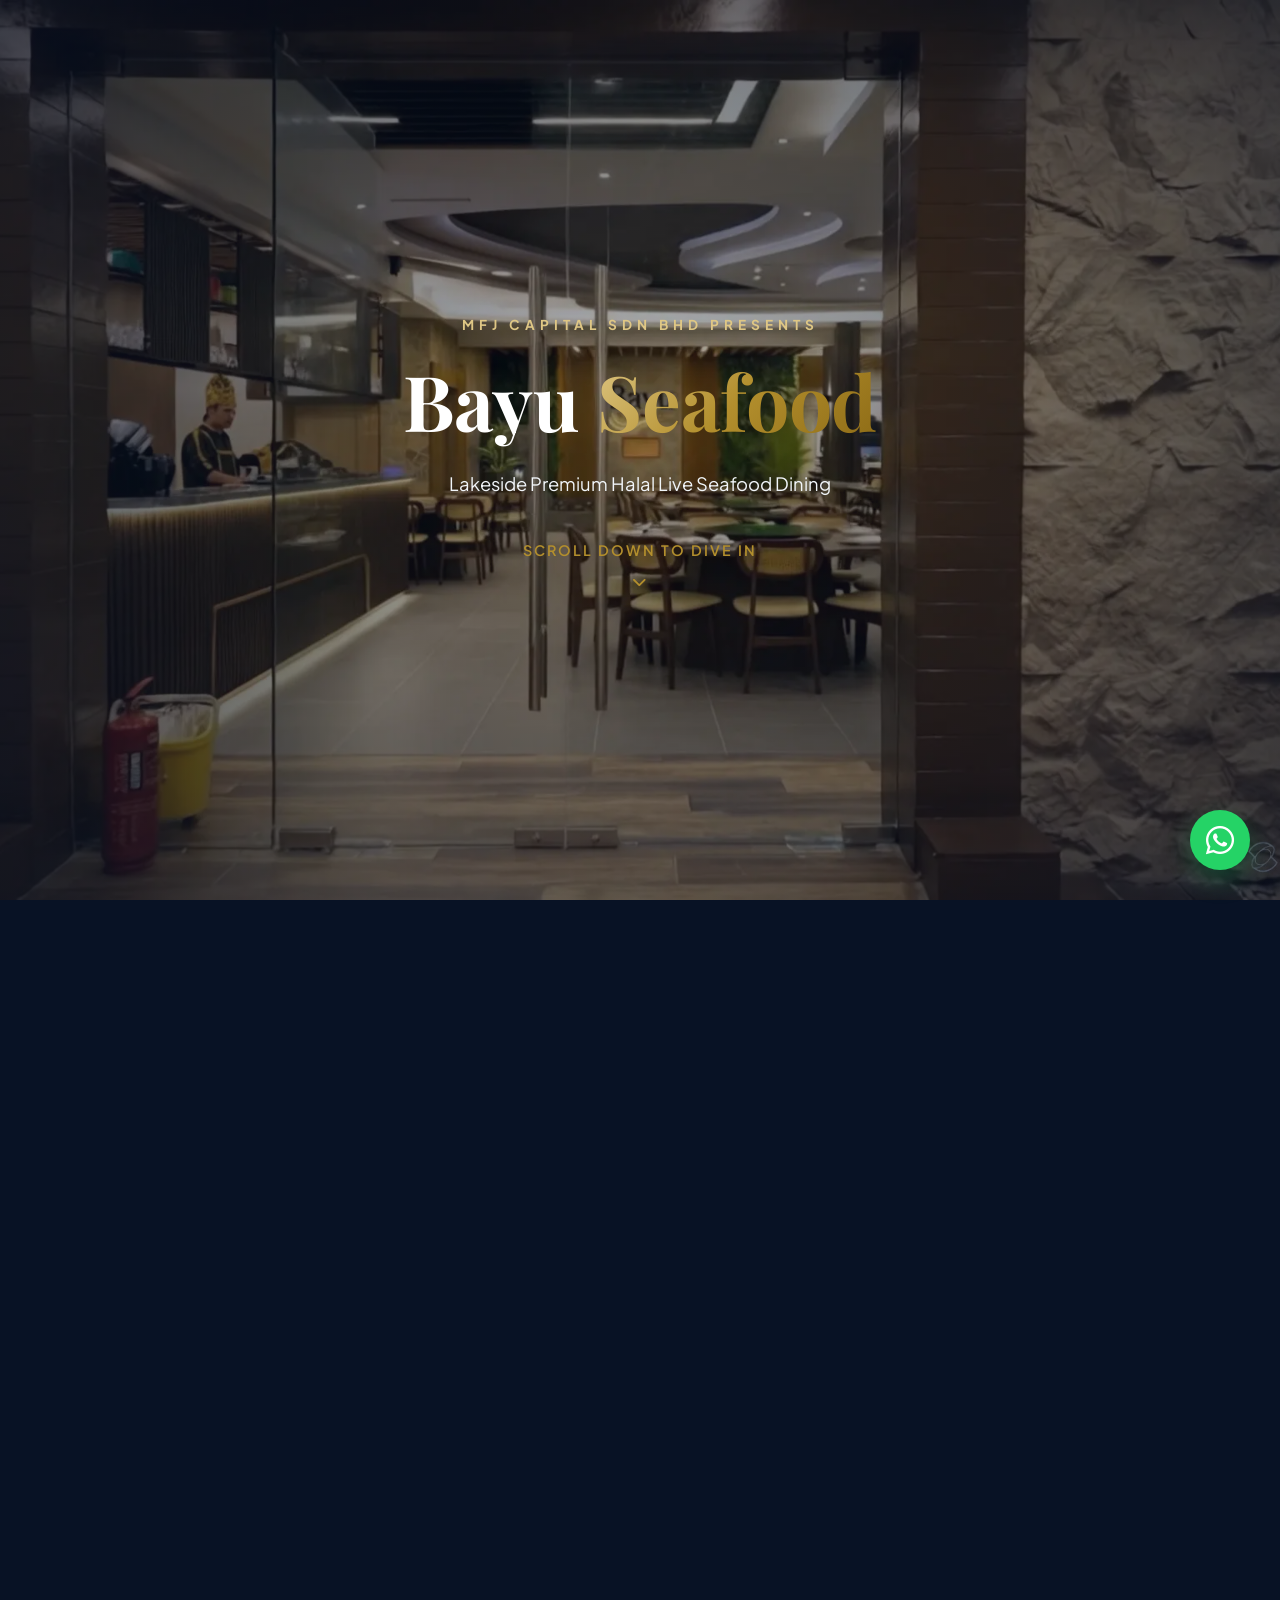
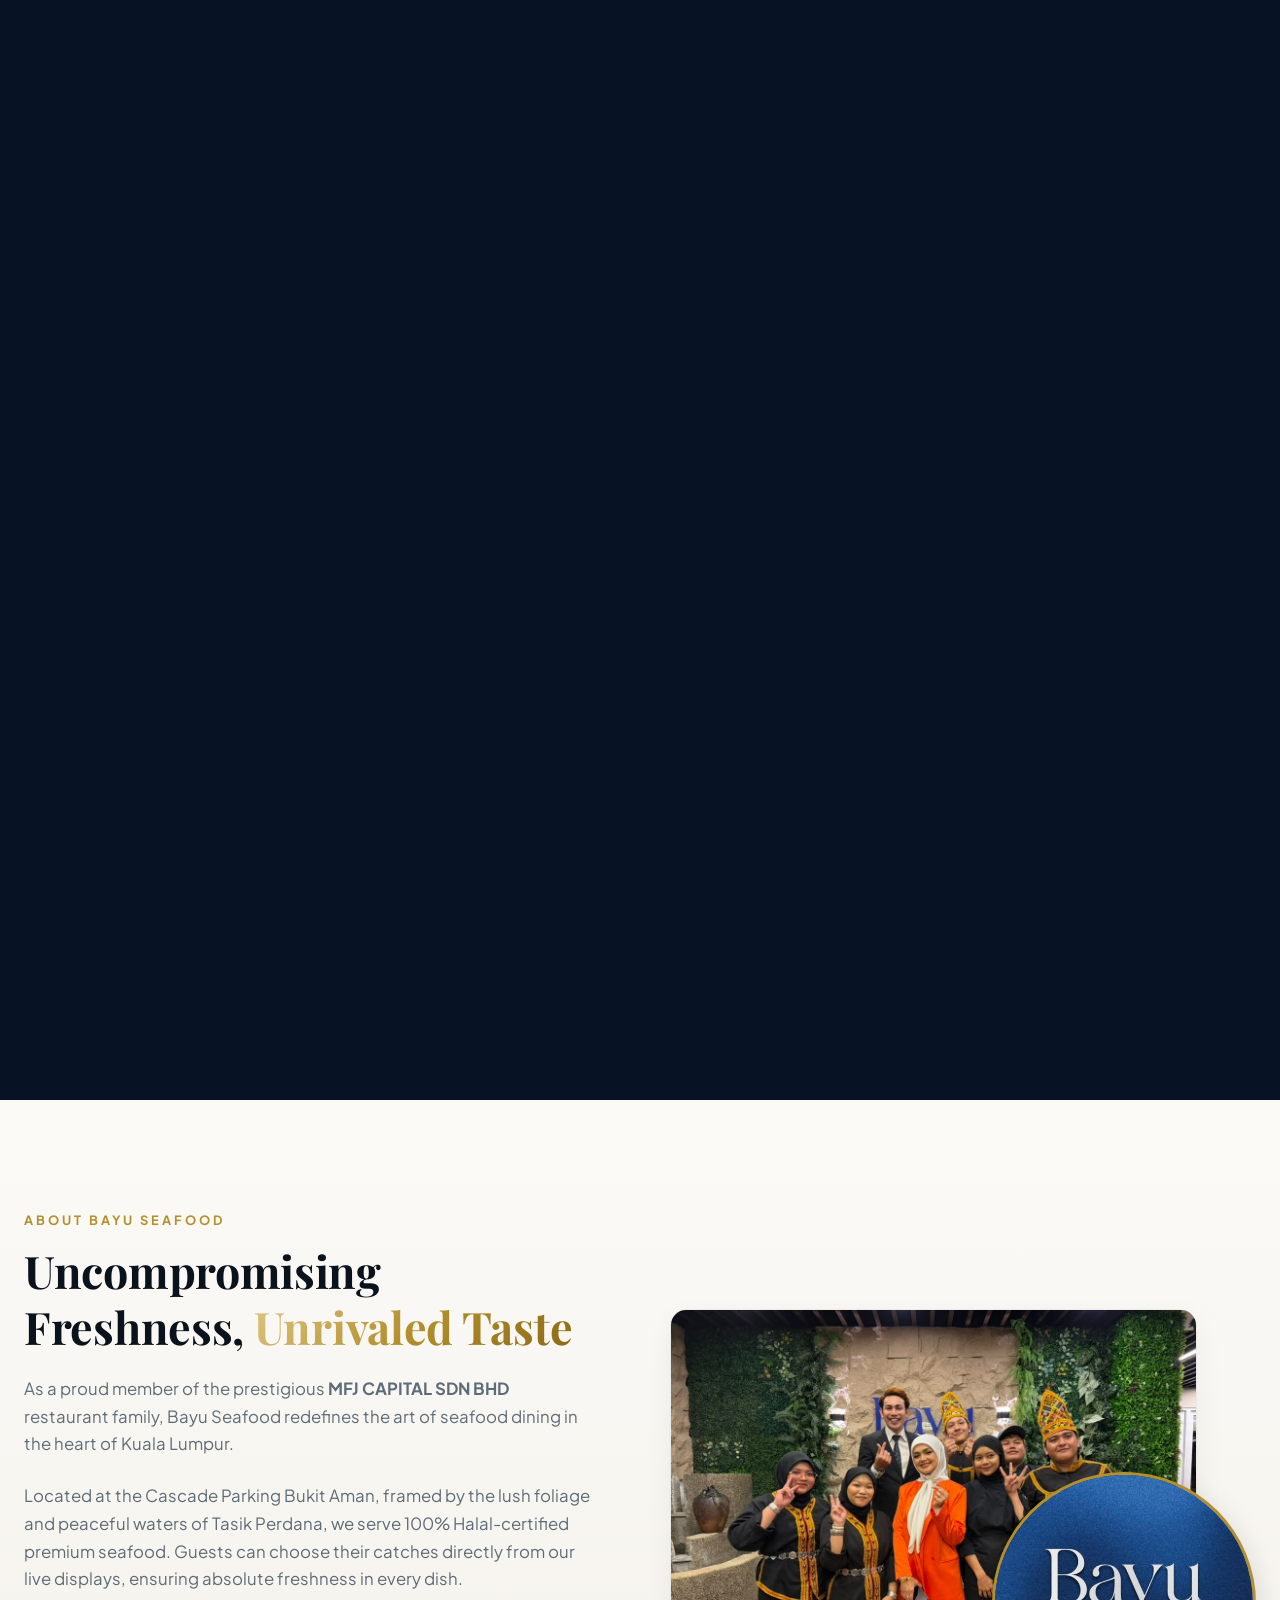
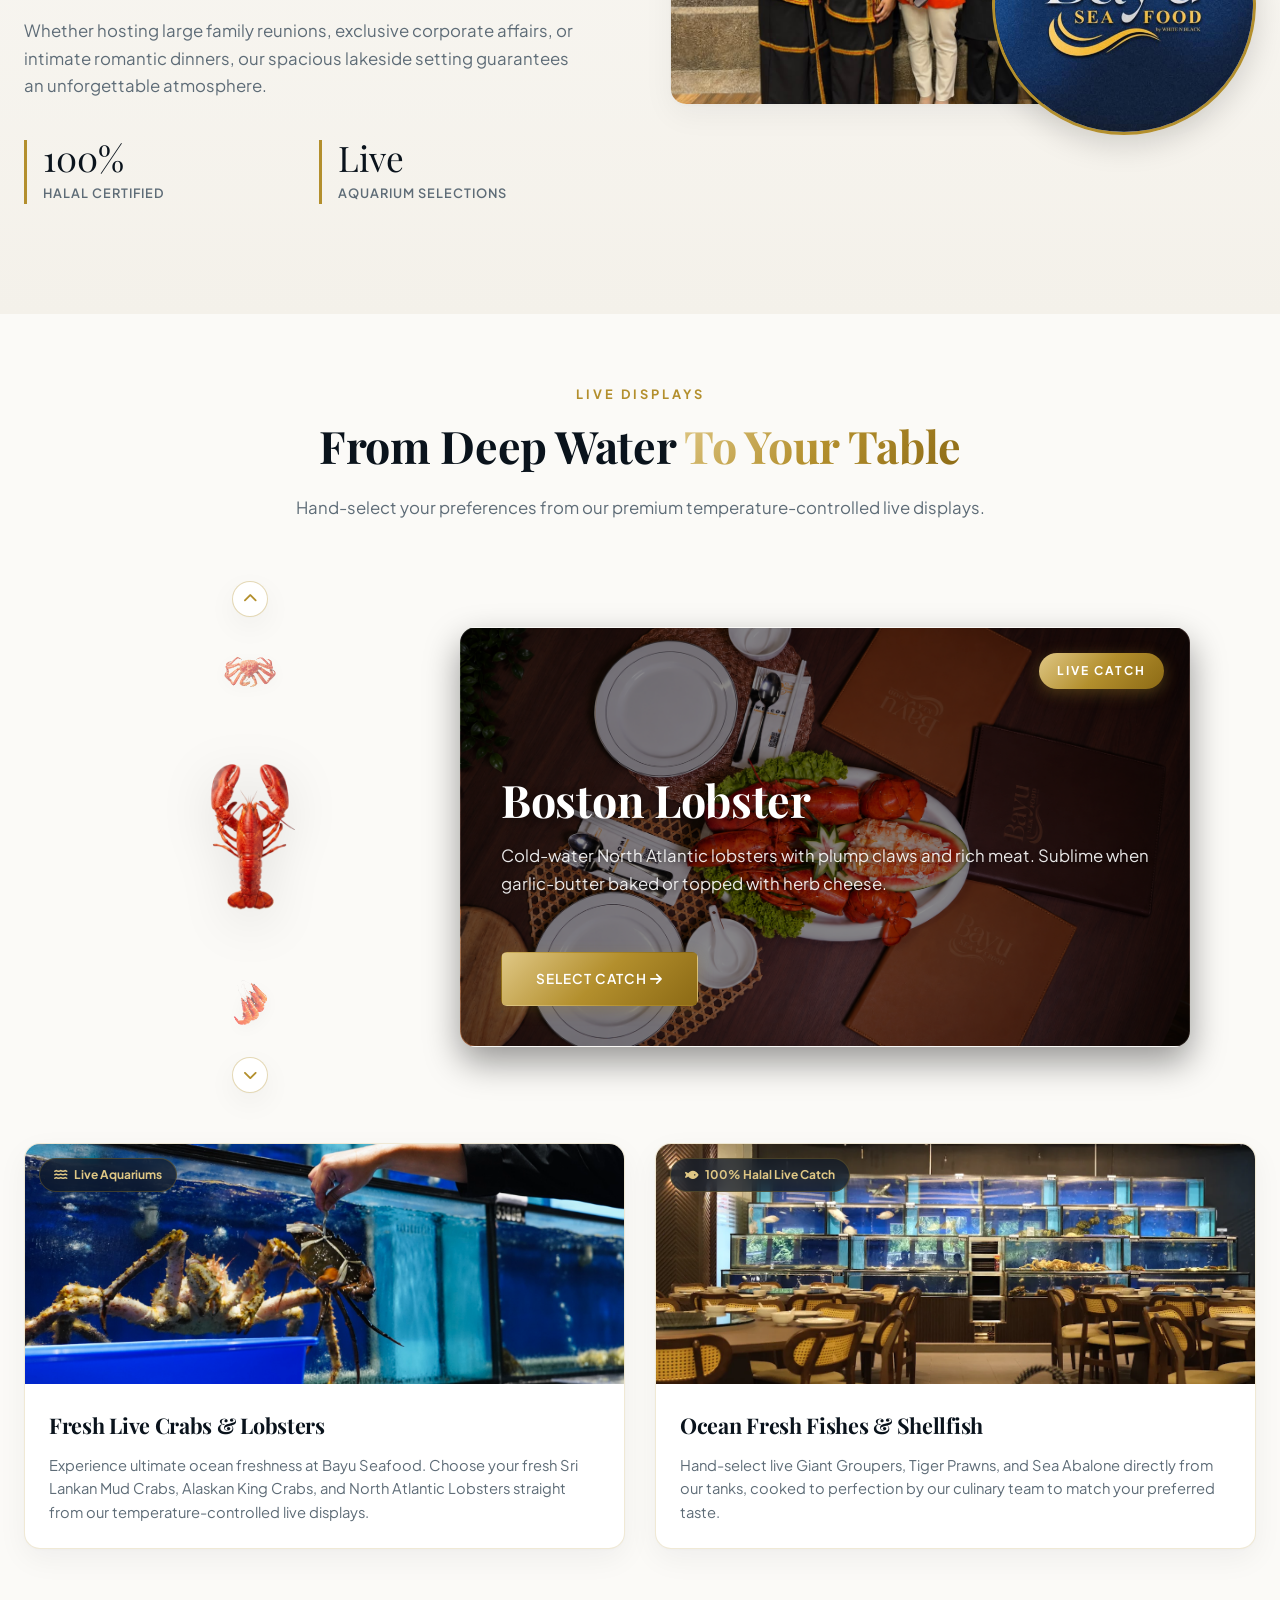
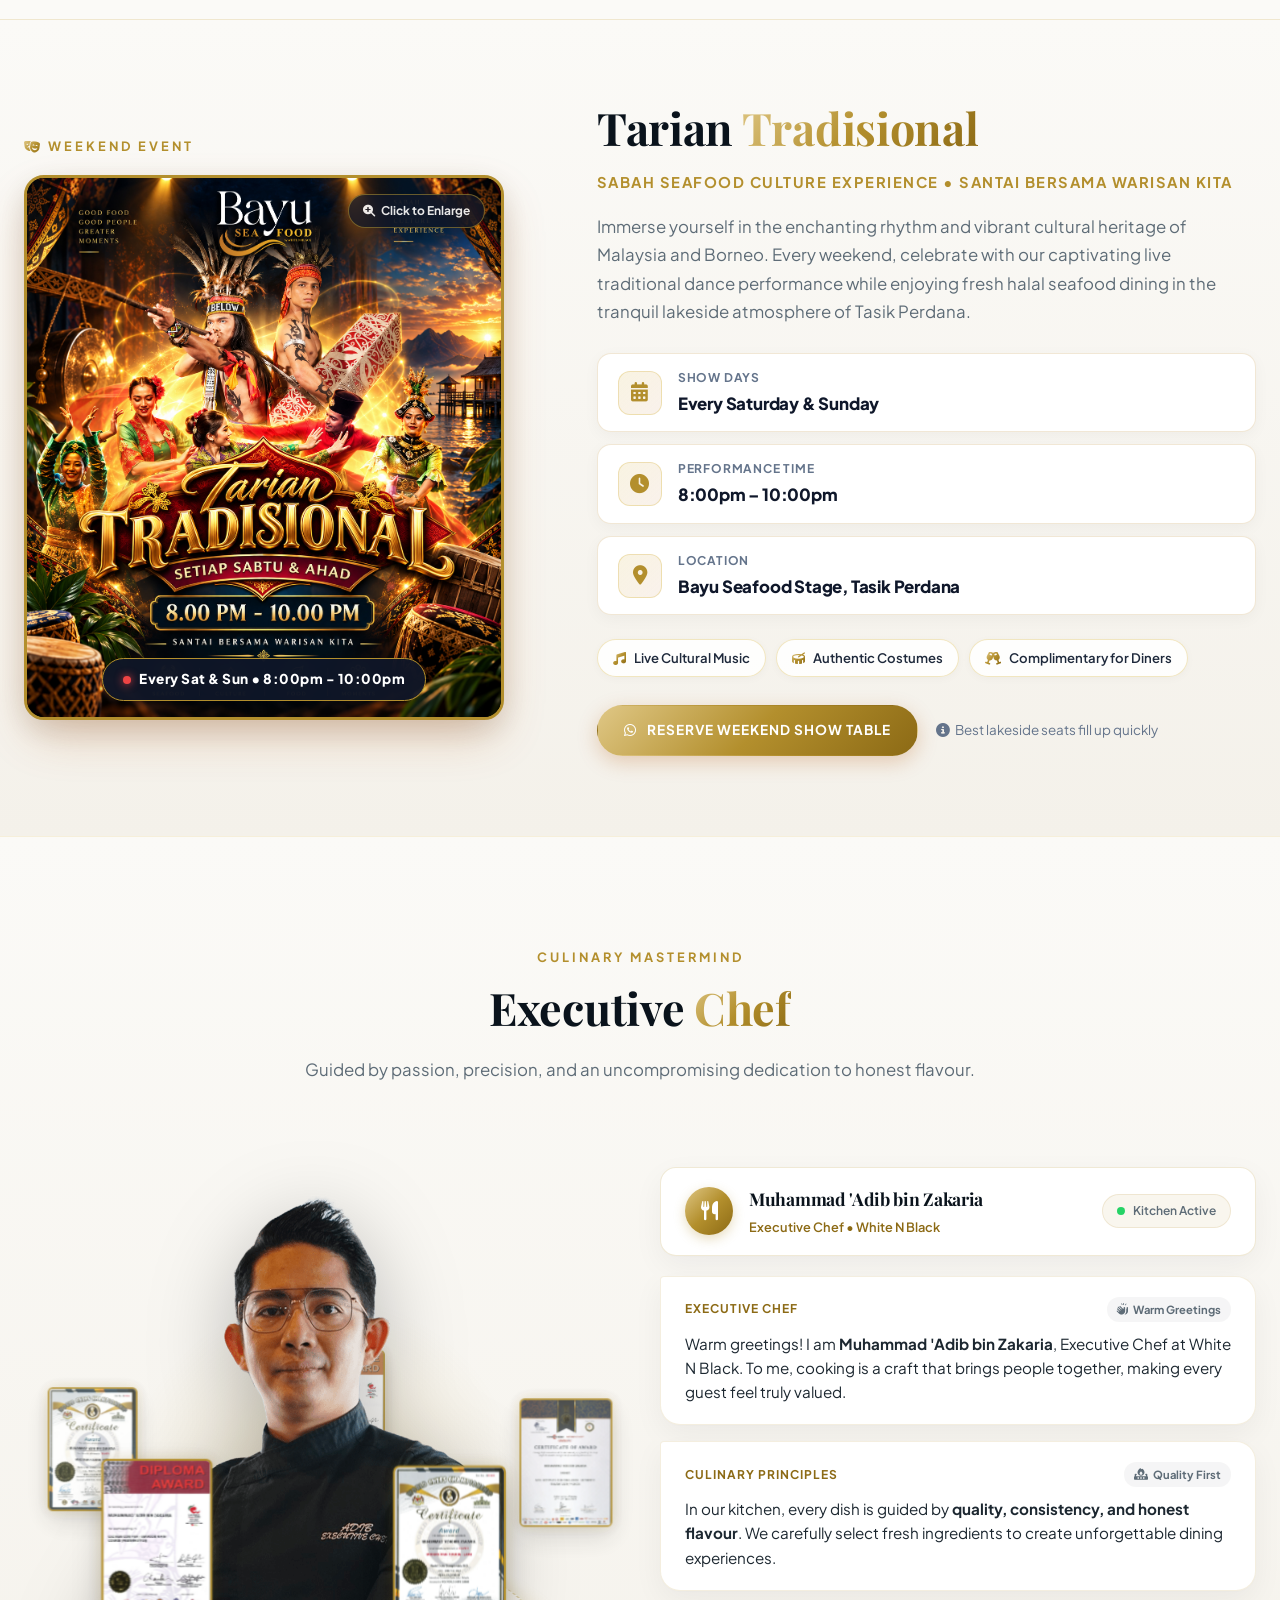
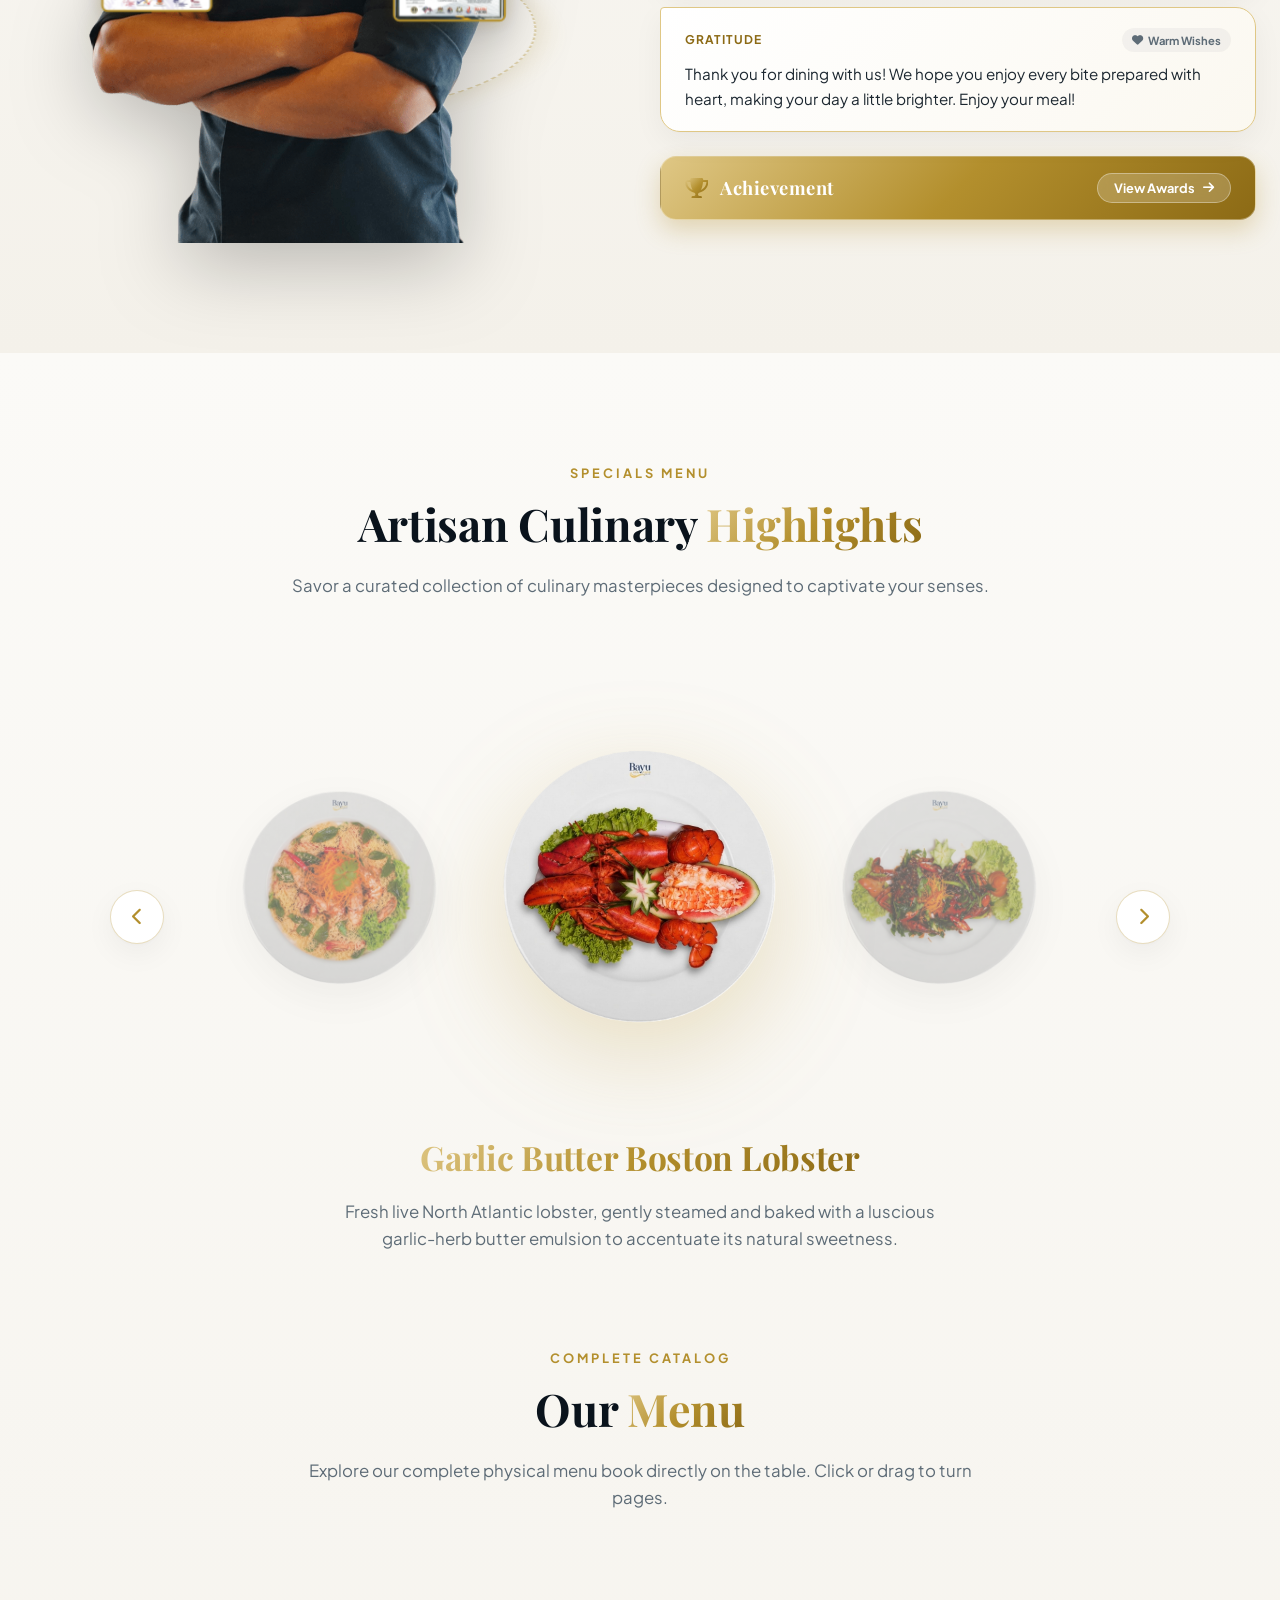
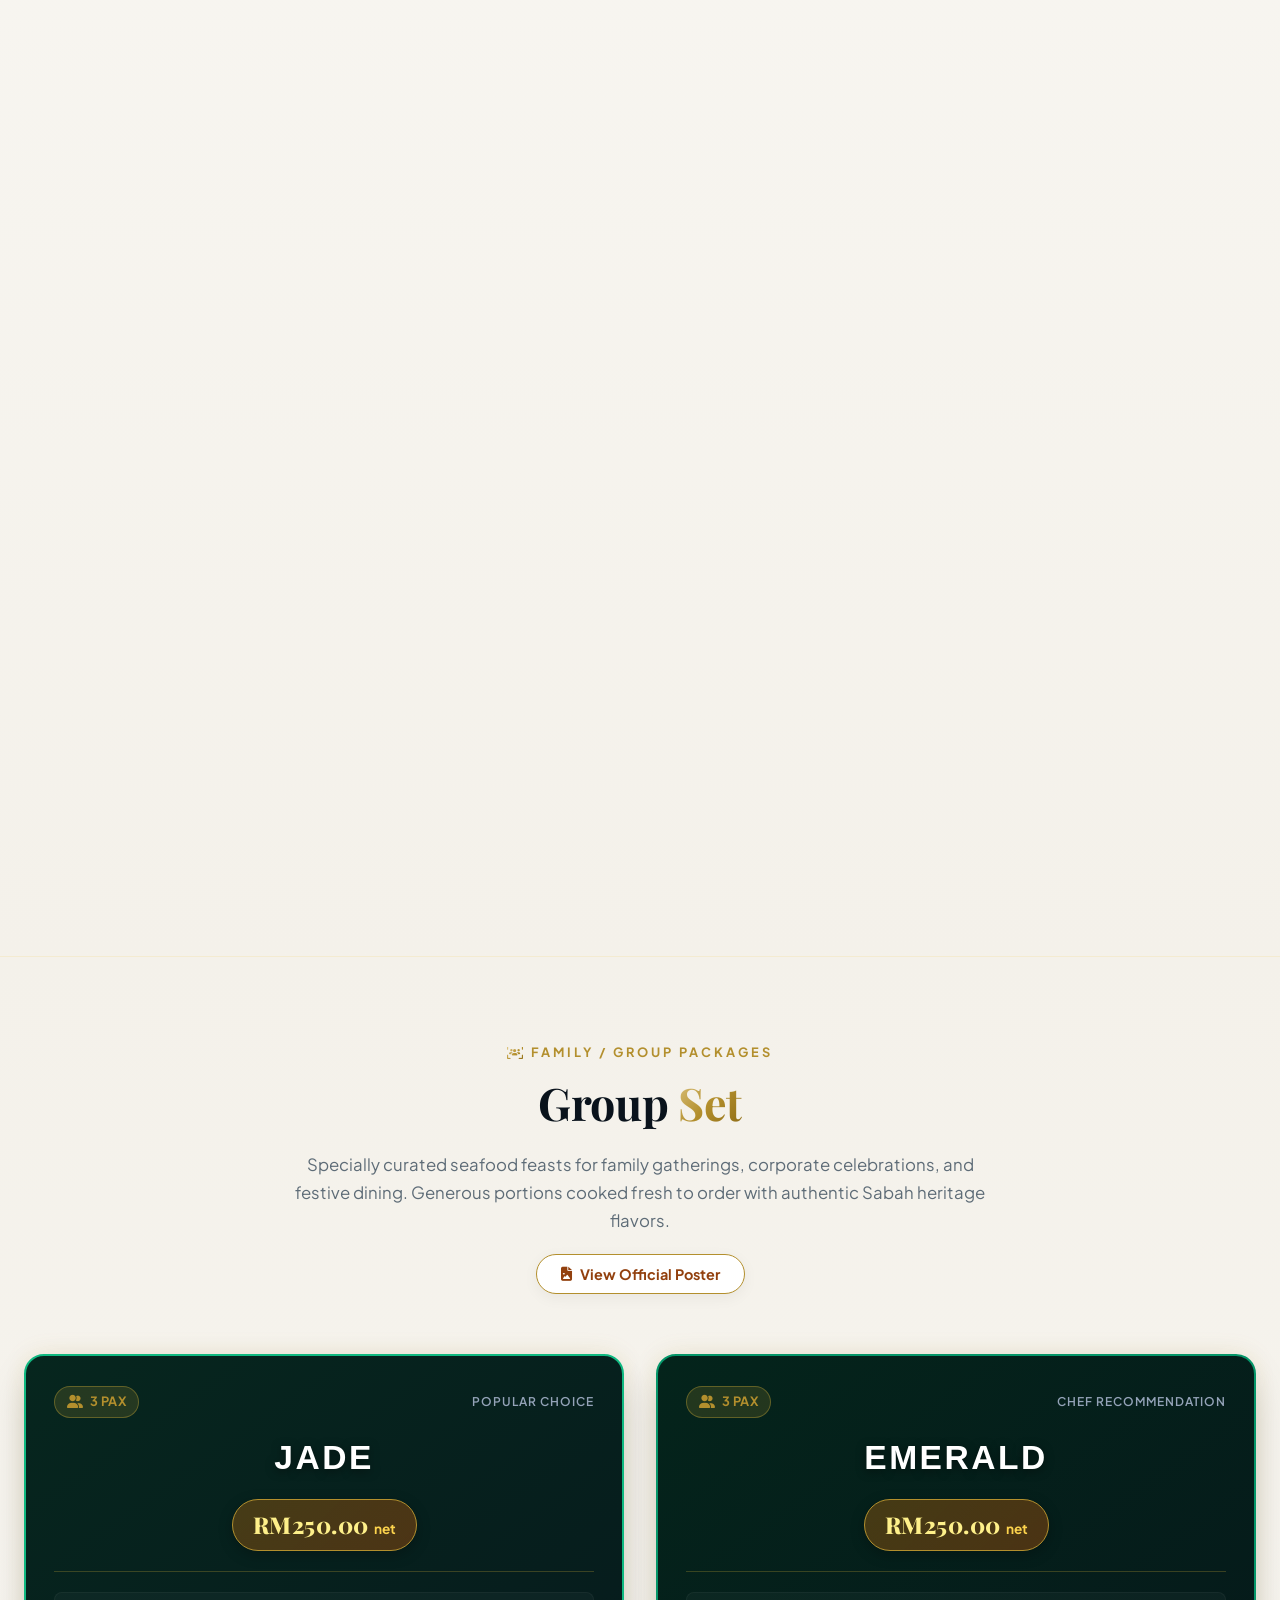
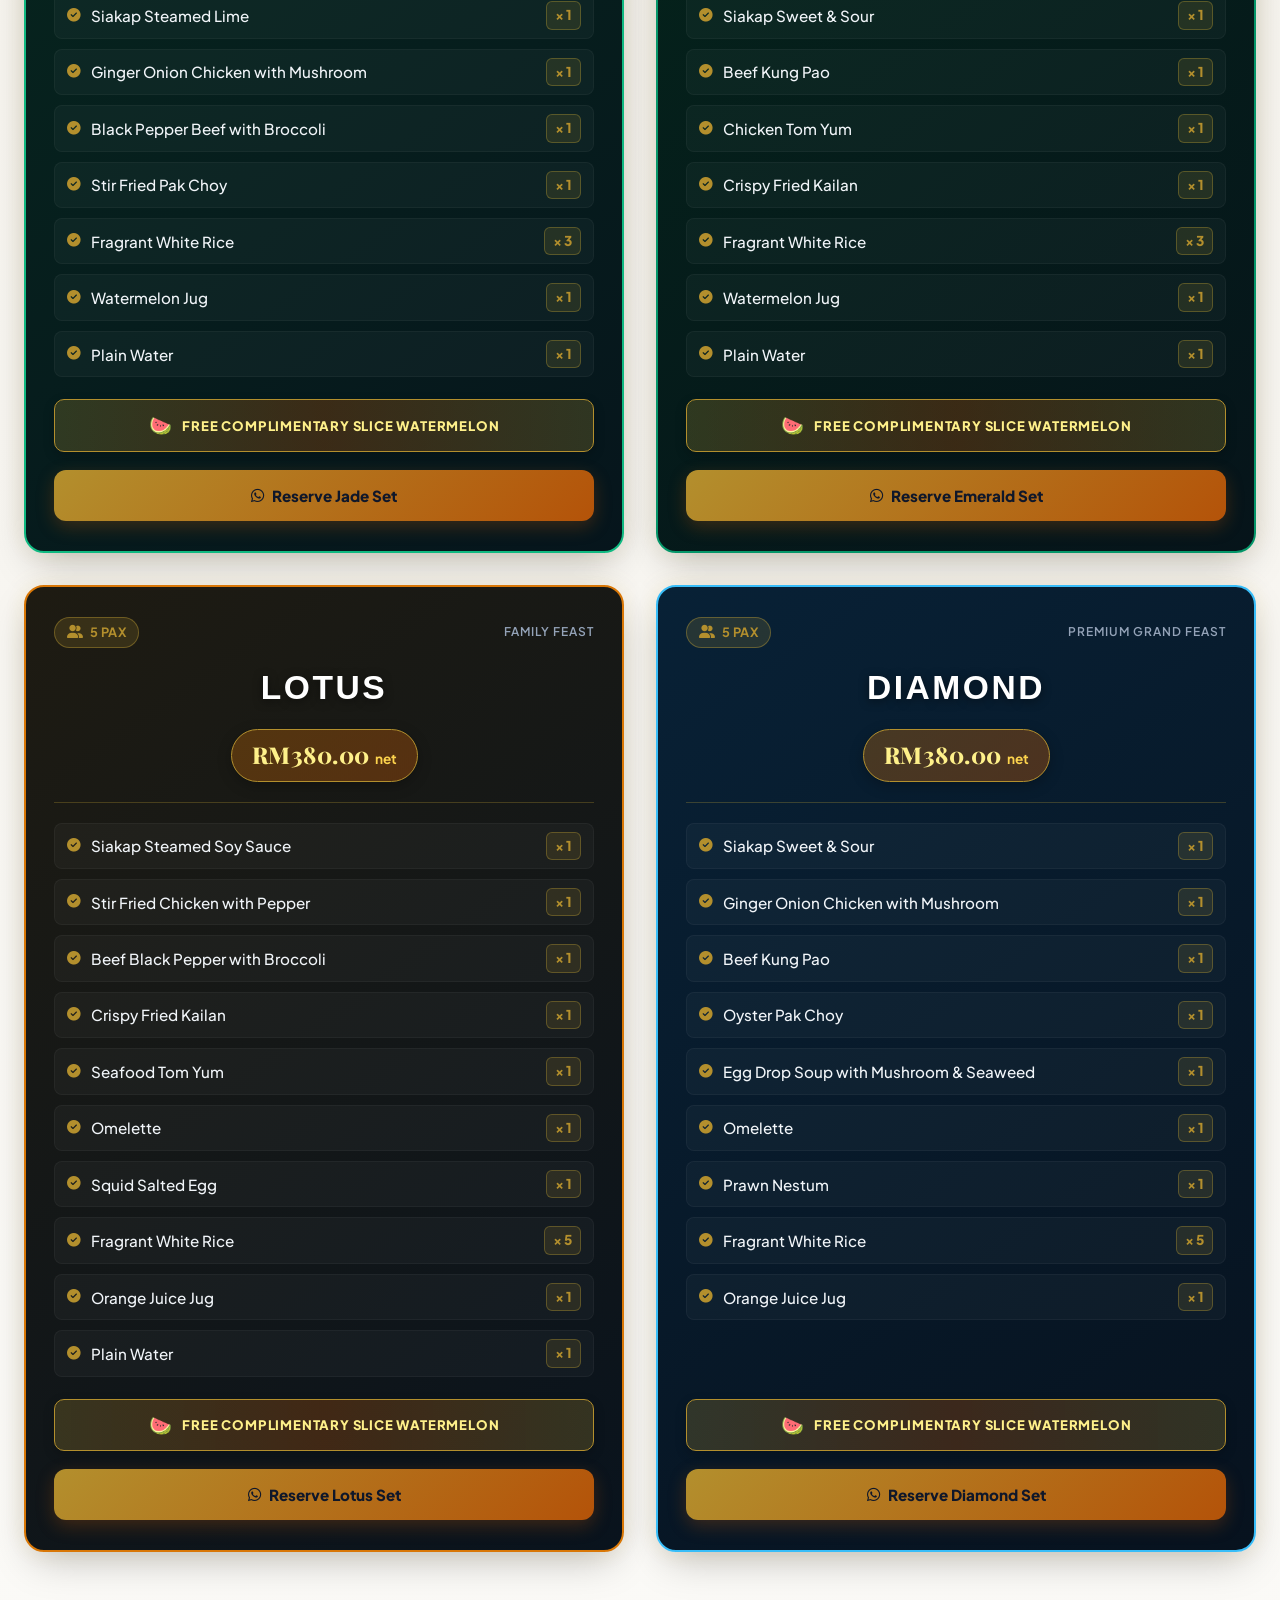
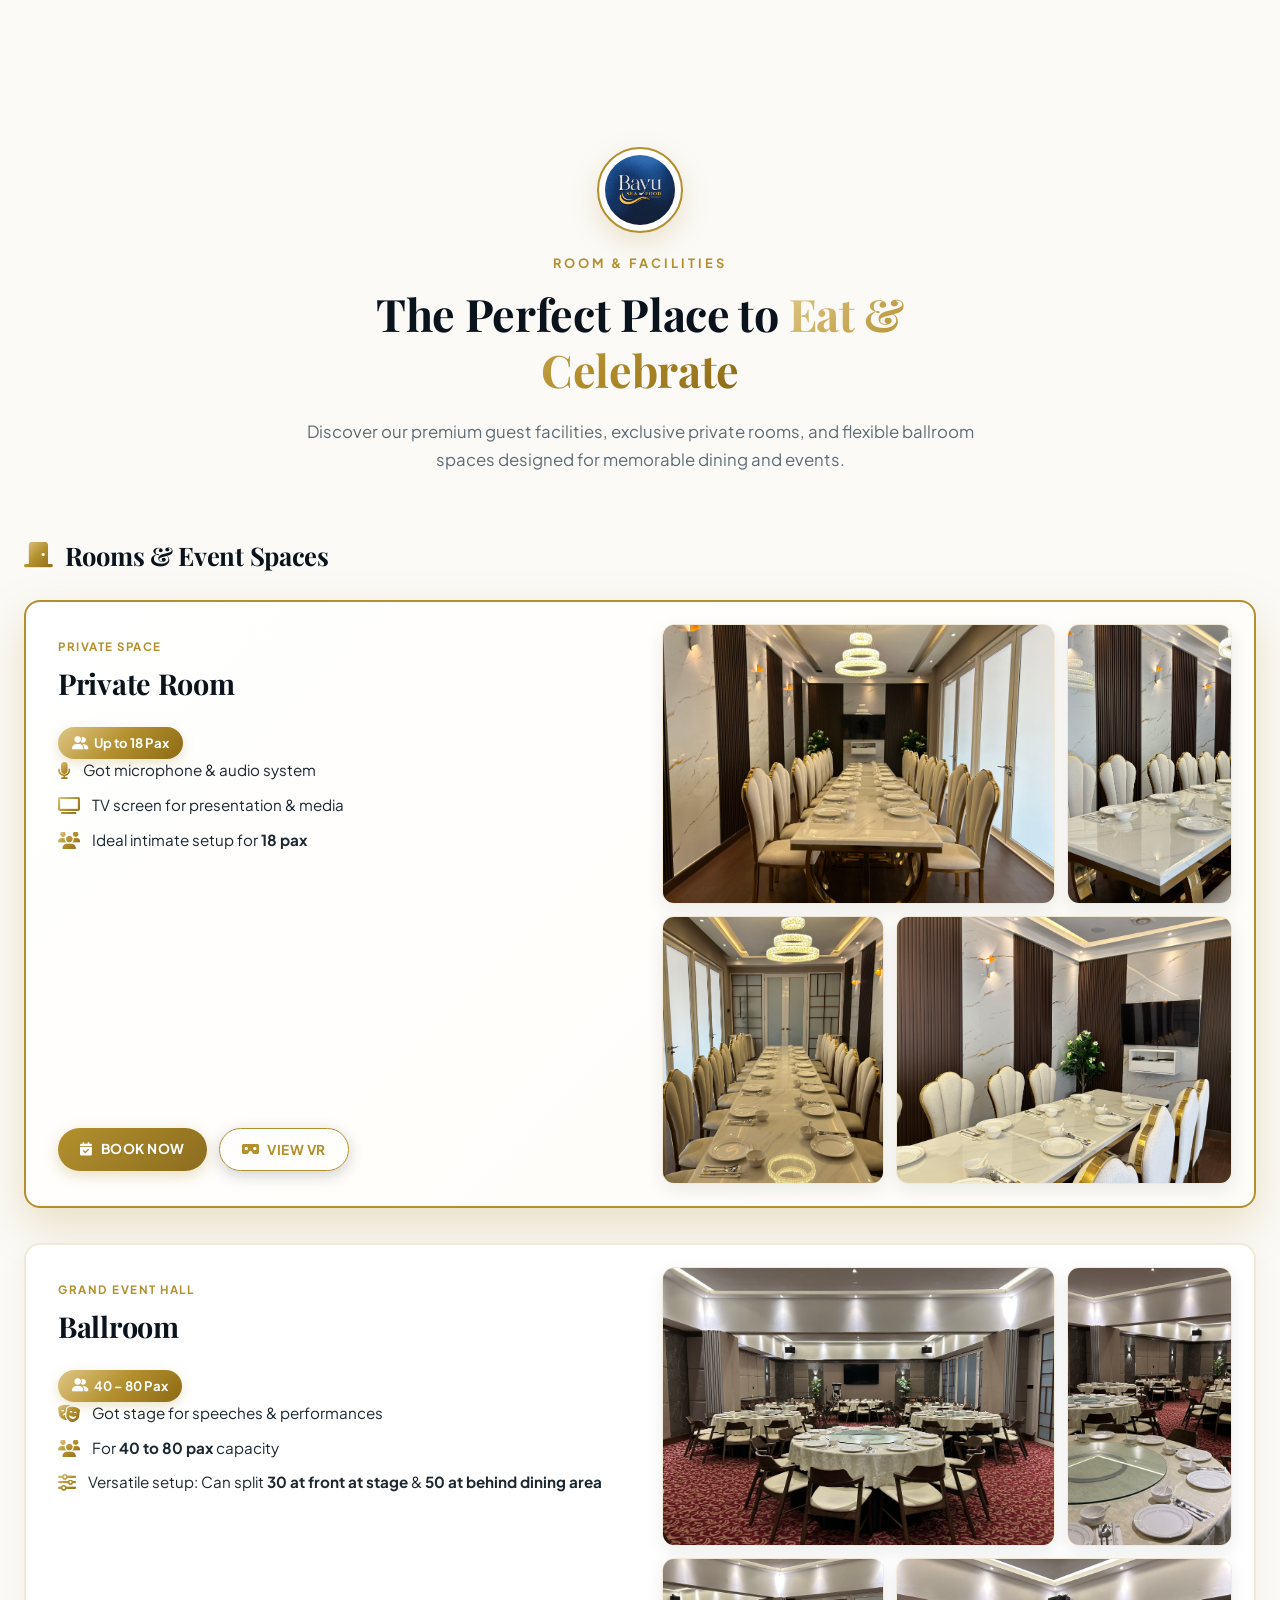
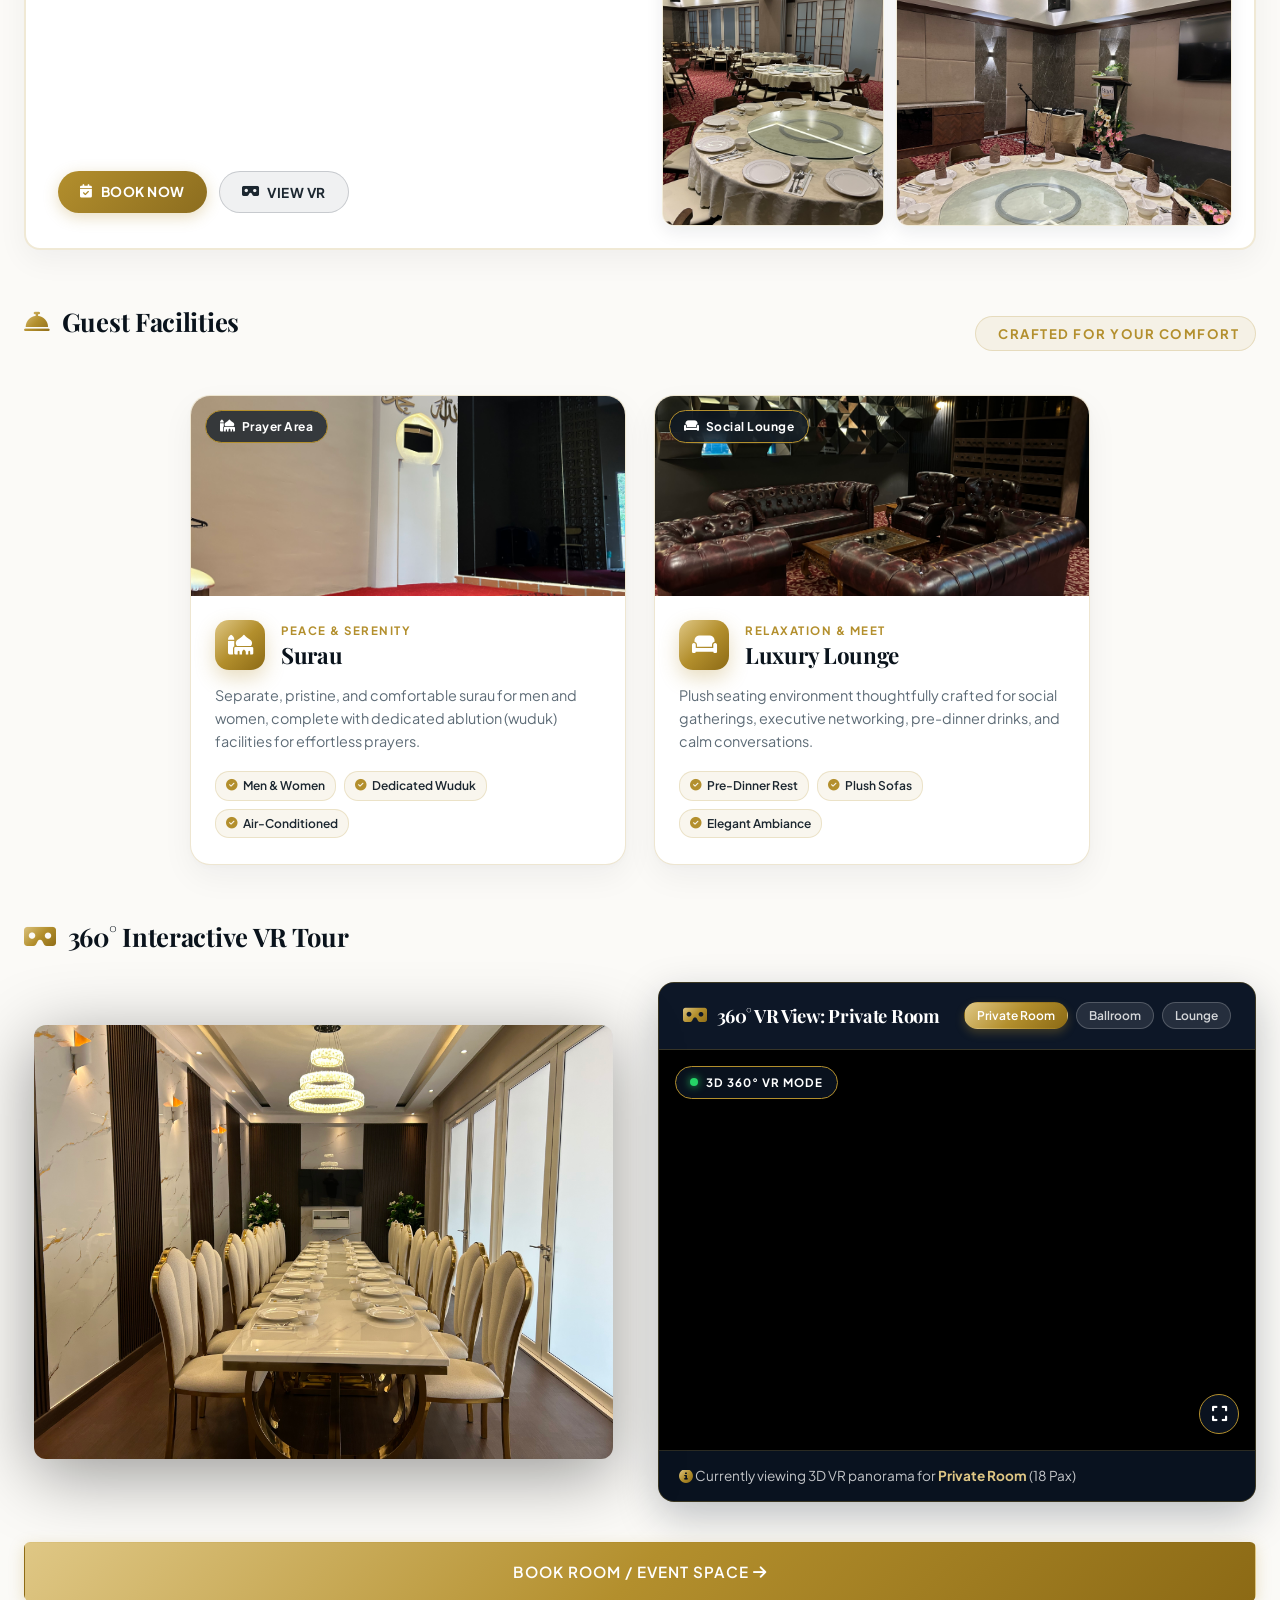
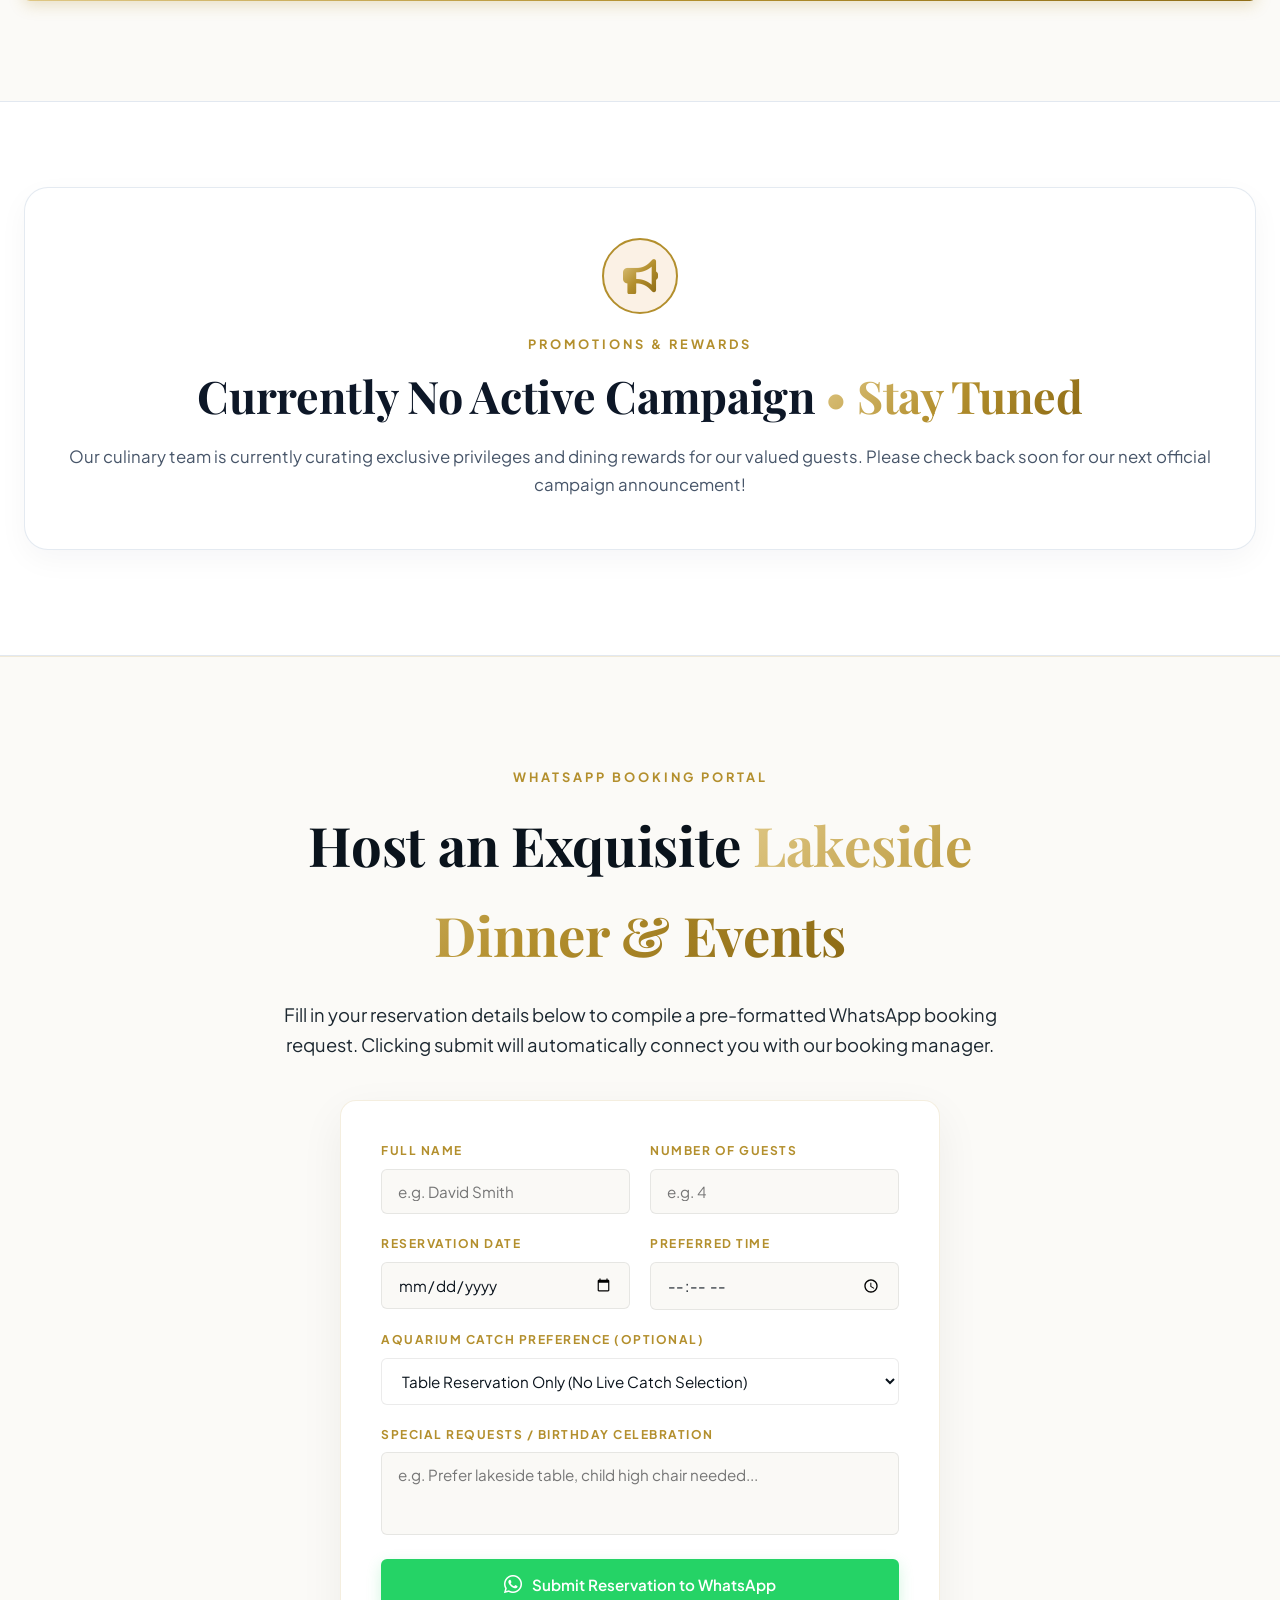
==== commit 854dafe5: "Update image URLs in index.html" ====
--- a/index.html
+++ b/index.html
@@ -31,8 +31,8 @@
     <meta property="og:description"
         content="Premier 100% Halal live seafood dining by Tasik Perdana, Kuala Lumpur. Choose live lobster, crab &amp; fresh fish straight from our aquariums.">
     <meta property="og:url" content="https://bayuseafood.com/">
-    <meta property="og:image" content="https://bayuseafood.com/bayu-logo.jpg">
-    <meta property="og:image:secure_url" content="https://bayuseafood.com/bayu-logo.jpg">
+    <meta property="og:image" content="https://bayuseafood.com/image/bayu-logo.jpg">
+    <meta property="og:image:secure_url" content="https://bayuseafood.com/image/bayu-logo.jpg">
     <meta property="og:image:type" content="image/jpeg">
     <meta property="og:image:width" content="1200">
     <meta property="og:image:height" content="630">
@@ -45,7 +45,7 @@
     <meta name="twitter:title" content="Bayu Seafood | Premium Halal Live Seafood Restaurant KL">
     <meta name="twitter:description"
         content="Premier 100% Halal live seafood dining at Bukit Aman, Tasik Perdana, Kuala Lumpur. Fresh live lobster, crab &amp; fish.">
-    <meta name="twitter:image" content="https://bayuseafood.com/bayu-logo.jpg">
+    <meta name="twitter:image" content="https://bayuseafood.com/image/bayu-logo.jpg">
     <meta name="twitter:image:alt" content="Bayu Seafood Restaurant">
 
     <!-- Favicons & App Touch Icons -->
@@ -71,10 +71,10 @@
           "alternateName": "Bayu Seafood Kuala Lumpur",
           "description": "Premium 100% Halal live seafood dining destination at Cascade Parking Bukit Aman, Tasik Perdana, Kuala Lumpur.",
           "image": [
-            "https://bayuseafood.com/bayu-logo.jpg",
-            "https://bayuseafood.com/chef.png"
+            "https://bayuseafood.com/image/bayu-logo.jpg",
+            "https://bayuseafood.com/image/chef.png"
           ],
-          "logo": "https://bayuseafood.com/bayu-logo.jpg",
+          "logo": "https://bayuseafood.com/image/bayu-logo.jpg",
           "url": "https://bayuseafood.com/",
           "telephone": "+60136117030",
           "priceRange": "$$$",
--- a/styles.css
+++ b/styles.css
@@ -1091,8 +1091,17 @@
 }
 
 @keyframes livePulse {
-    0%, 100% { transform: scale(1); opacity: 1; }
-    50% { transform: scale(1.35); opacity: 0.65; }
+
+    0%,
+    100% {
+        transform: scale(1);
+        opacity: 1;
+    }
+
+    50% {
+        transform: scale(1.35);
+        opacity: 0.65;
+    }
 }
 
 @media (max-width: 992px) {
@@ -4318,6 +4327,7 @@
     border-color: #10b981;
     background: linear-gradient(145deg, #06261e 0%, #06151c 100%);
 }
+
 .group-set-card.pkg-jade:hover {
     border-color: #34d399;
     box-shadow: 0 24px 50px -10px rgba(0, 0, 0, 0.35), 0 0 35px rgba(16, 185, 129, 0.25);
@@ -4327,6 +4337,7 @@
     border-color: #059669;
     background: linear-gradient(145deg, #04241b 0%, #06141a 100%);
 }
+
 .group-set-card.pkg-emerald:hover {
     border-color: #10b981;
     box-shadow: 0 24px 50px -10px rgba(0, 0, 0, 0.35), 0 0 35px rgba(5, 150, 105, 0.25);
@@ -4336,6 +4347,7 @@
     border-color: #d97706;
     background: linear-gradient(145deg, #1e1b12 0%, #09131d 100%);
 }
+
 .group-set-card.pkg-lotus:hover {
     border-color: #f59e0b;
     box-shadow: 0 24px 50px -10px rgba(0, 0, 0, 0.35), 0 0 35px rgba(217, 119, 6, 0.25);
@@ -4345,6 +4357,7 @@
     border-color: #38bdf8;
     background: linear-gradient(145deg, #082136 0%, #07121e 100%);
 }
+
 .group-set-card.pkg-diamond:hover {
     border-color: #7dd3fc;
     box-shadow: 0 24px 50px -10px rgba(0, 0, 0, 0.35), 0 0 35px rgba(56, 189, 248, 0.25);
@@ -6340,6 +6353,58 @@
     display: flex;
     flex-direction: column;
     gap: 16px;
+}
+
+.voucher-terms-wrap {
+    margin-top: 6px;
+    padding: 18px 22px;
+    background: #f8fafc;
+    border: 1px solid #e2e8f0;
+    border-left: 4px solid var(--color-gold, #d4af37);
+    border-radius: 14px;
+    box-shadow: 0 4px 16px rgba(0, 0, 0, 0.03);
+}
+
+.voucher-terms-title {
+    color: #0d1727;
+    font-size: 0.92rem;
+    font-weight: 700;
+    margin-bottom: 12px;
+    display: flex;
+    align-items: center;
+    gap: 8px;
+    text-transform: uppercase;
+    letter-spacing: 0.04em;
+}
+
+.voucher-terms-title i {
+    color: var(--color-gold, #d4af37);
+    font-size: 0.95rem;
+}
+
+.voucher-terms-list {
+    margin: 0;
+    padding: 0;
+    list-style: none;
+    display: flex;
+    flex-direction: column;
+    gap: 9px;
+}
+
+.voucher-terms-item {
+    display: flex;
+    align-items: flex-start;
+    gap: 10px;
+    font-size: 0.88rem;
+    color: #475569;
+    line-height: 1.5;
+}
+
+.voucher-terms-item i {
+    color: var(--color-gold, #d4af37);
+    font-size: 0.82rem;
+    margin-top: 4px;
+    flex-shrink: 0;
 }
 
 .voucher-steps-wrap {
@@ -7052,3 +7117,192 @@
     color: var(--color-gold);
     line-height: 1;
 }
+
+/* ==========================================================================
+   Voucher Promo Banner Section (70% Image | 30% Claim Discount)
+   ========================================================================== */
+.voucher-promo-banner-section {
+    padding: 40px 0 50px 0;
+    background-color: #ffffff;
+    position: relative;
+    z-index: 5;
+    overflow: hidden;
+}
+
+/* Card Wrapper Reveal Animation (From Left to Right) */
+.voucher-promo-card-wrap {
+    width: 100%;
+}
+
+.voucher-promo-card-wrap.scroll-reveal-left {
+    opacity: 0;
+    transform: translateX(-100px);
+    transition: opacity 1.1s cubic-bezier(0.16, 1, 0.3, 1), transform 1.1s cubic-bezier(0.16, 1, 0.3, 1);
+    will-change: transform, opacity;
+}
+
+.voucher-promo-card-wrap.scroll-reveal-left.active {
+    opacity: 1;
+    transform: translateX(0);
+}
+
+.voucher-promo-card {
+    display: grid;
+    grid-template-columns: 7fr 3fr;
+    gap: 32px;
+    align-items: center;
+    background: linear-gradient(135deg, rgba(26, 38, 57, 0.94) 0%, rgba(13, 23, 39, 0.98) 100%);
+    border: 1px solid rgba(212, 175, 55, 0.45);
+    border-radius: 24px;
+    padding: 24px 30px;
+    box-shadow: 0 12px 35px rgba(0, 0, 0, 0.35), 0 0 25px rgba(212, 175, 55, 0.15);
+    backdrop-filter: blur(12px);
+    transition: transform 0.3s ease, border-color 0.3s ease, box-shadow 0.3s ease;
+}
+
+/* Breathing / Looping Animation on voucher-promo-card */
+.voucher-promo-card-wrap.active .voucher-promo-card {
+    animation: promoCardBreath 3.2s ease-in-out 1.1s infinite alternate;
+}
+
+@keyframes promoCardBreath {
+    0% {
+        transform: scale(1);
+        box-shadow: 0 12px 35px rgba(0, 0, 0, 0.35), 0 0 25px rgba(212, 175, 55, 0.2);
+        border-color: rgba(212, 175, 55, 0.45);
+    }
+    100% {
+        transform: scale(1.022);
+        box-shadow: 0 20px 50px rgba(0, 0, 0, 0.45), 0 0 45px rgba(212, 175, 55, 0.6);
+        border-color: rgba(212, 175, 55, 0.95);
+    }
+}
+
+.voucher-promo-card:hover {
+    animation-play-state: paused;
+    transform: scale(1.03) translateY(-2px);
+    border-color: rgba(212, 175, 55, 1);
+    box-shadow: 0 22px 55px rgba(0, 0, 0, 0.5), 0 0 50px rgba(212, 175, 55, 0.7);
+}
+
+.voucher-promo-img-col {
+    width: 100%;
+    display: flex;
+    align-items: center;
+    justify-content: center;
+}
+
+.voucher-promo-img-link {
+    display: block;
+    width: 100%;
+    border-radius: 16px;
+    overflow: hidden;
+    position: relative;
+    box-shadow: 0 8px 24px rgba(0, 0, 0, 0.3);
+    transition: transform 0.3s ease, box-shadow 0.3s ease;
+}
+
+.voucher-promo-img-link:hover {
+    transform: translateY(-2px) scale(1.01);
+    box-shadow: 0 12px 30px rgba(212, 175, 55, 0.25);
+}
+
+.voucher-promo-img {
+    width: 100%;
+    height: auto;
+    display: block;
+    object-fit: cover;
+    border-radius: 16px;
+}
+
+.voucher-promo-content-col {
+    display: flex;
+    flex-direction: column;
+    align-items: flex-start;
+    justify-content: center;
+    gap: 14px;
+}
+
+.voucher-promo-badge {
+    display: inline-flex;
+    align-items: center;
+    gap: 6px;
+    padding: 5px 12px;
+    border-radius: 20px;
+    background: rgba(212, 175, 55, 0.15);
+    color: var(--color-gold, #d4af37);
+    font-size: 0.78rem;
+    font-weight: 700;
+    text-transform: uppercase;
+    letter-spacing: 0.05em;
+    border: 1px solid rgba(212, 175, 55, 0.3);
+}
+
+.voucher-promo-title {
+    font-family: 'Outfit', sans-serif;
+    font-size: 1.65rem;
+    font-weight: 800;
+    line-height: 1.25;
+    color: #ffffff;
+    margin: 0;
+    background: linear-gradient(135deg, #ffffff 40%, #ffd700 100%);
+    -webkit-background-clip: text;
+    -webkit-text-fill-color: transparent;
+    letter-spacing: -0.02em;
+}
+
+.voucher-promo-desc {
+    font-size: 0.88rem;
+    color: #94a3b8;
+    line-height: 1.55;
+    margin: 0;
+}
+
+.voucher-promo-btn {
+    width: 100%;
+    padding: 13px 20px;
+    font-size: 0.92rem;
+    font-weight: 700;
+    border-radius: 12px;
+    display: inline-flex;
+    align-items: center;
+    justify-content: center;
+    gap: 8px;
+    box-shadow: 0 4px 18px rgba(212, 175, 55, 0.3);
+    text-transform: uppercase;
+    letter-spacing: 0.5px;
+    transition: all 0.3s ease;
+}
+
+.voucher-promo-btn:hover {
+    transform: translateY(-2px);
+    box-shadow: 0 8px 25px rgba(212, 175, 55, 0.45);
+}
+
+#campaign,
+#voucher-campaign {
+    scroll-margin-top: 80px;
+}
+
+/* Responsive adjustment for tablets & mobile */
+@media (max-width: 991px) {
+    .voucher-promo-card {
+        grid-template-columns: 1fr;
+        gap: 24px;
+        padding: 20px;
+    }
+
+    .voucher-promo-content-col {
+        align-items: center;
+        text-align: center;
+    }
+
+    .voucher-promo-title {
+        font-size: 1.45rem;
+    }
+
+    .voucher-promo-btn {
+        width: auto;
+        min-width: 240px;
+    }
+}
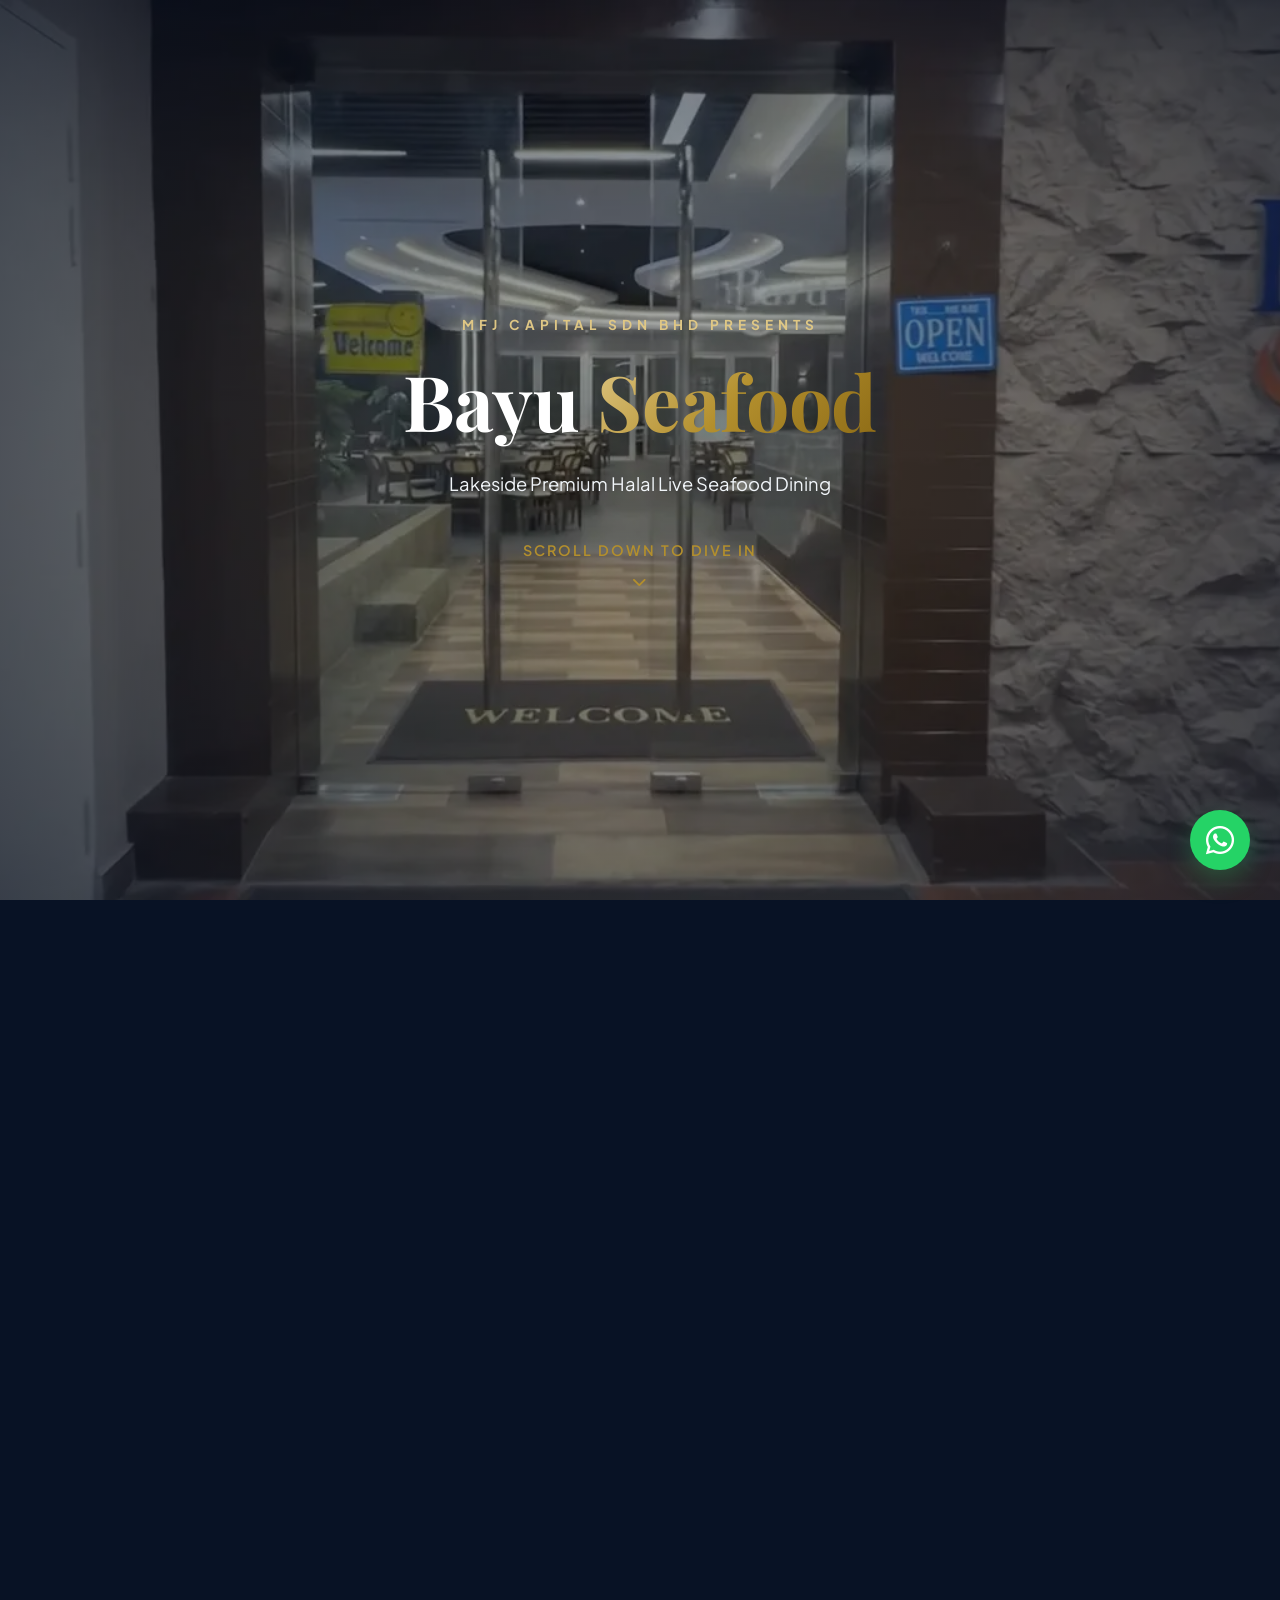
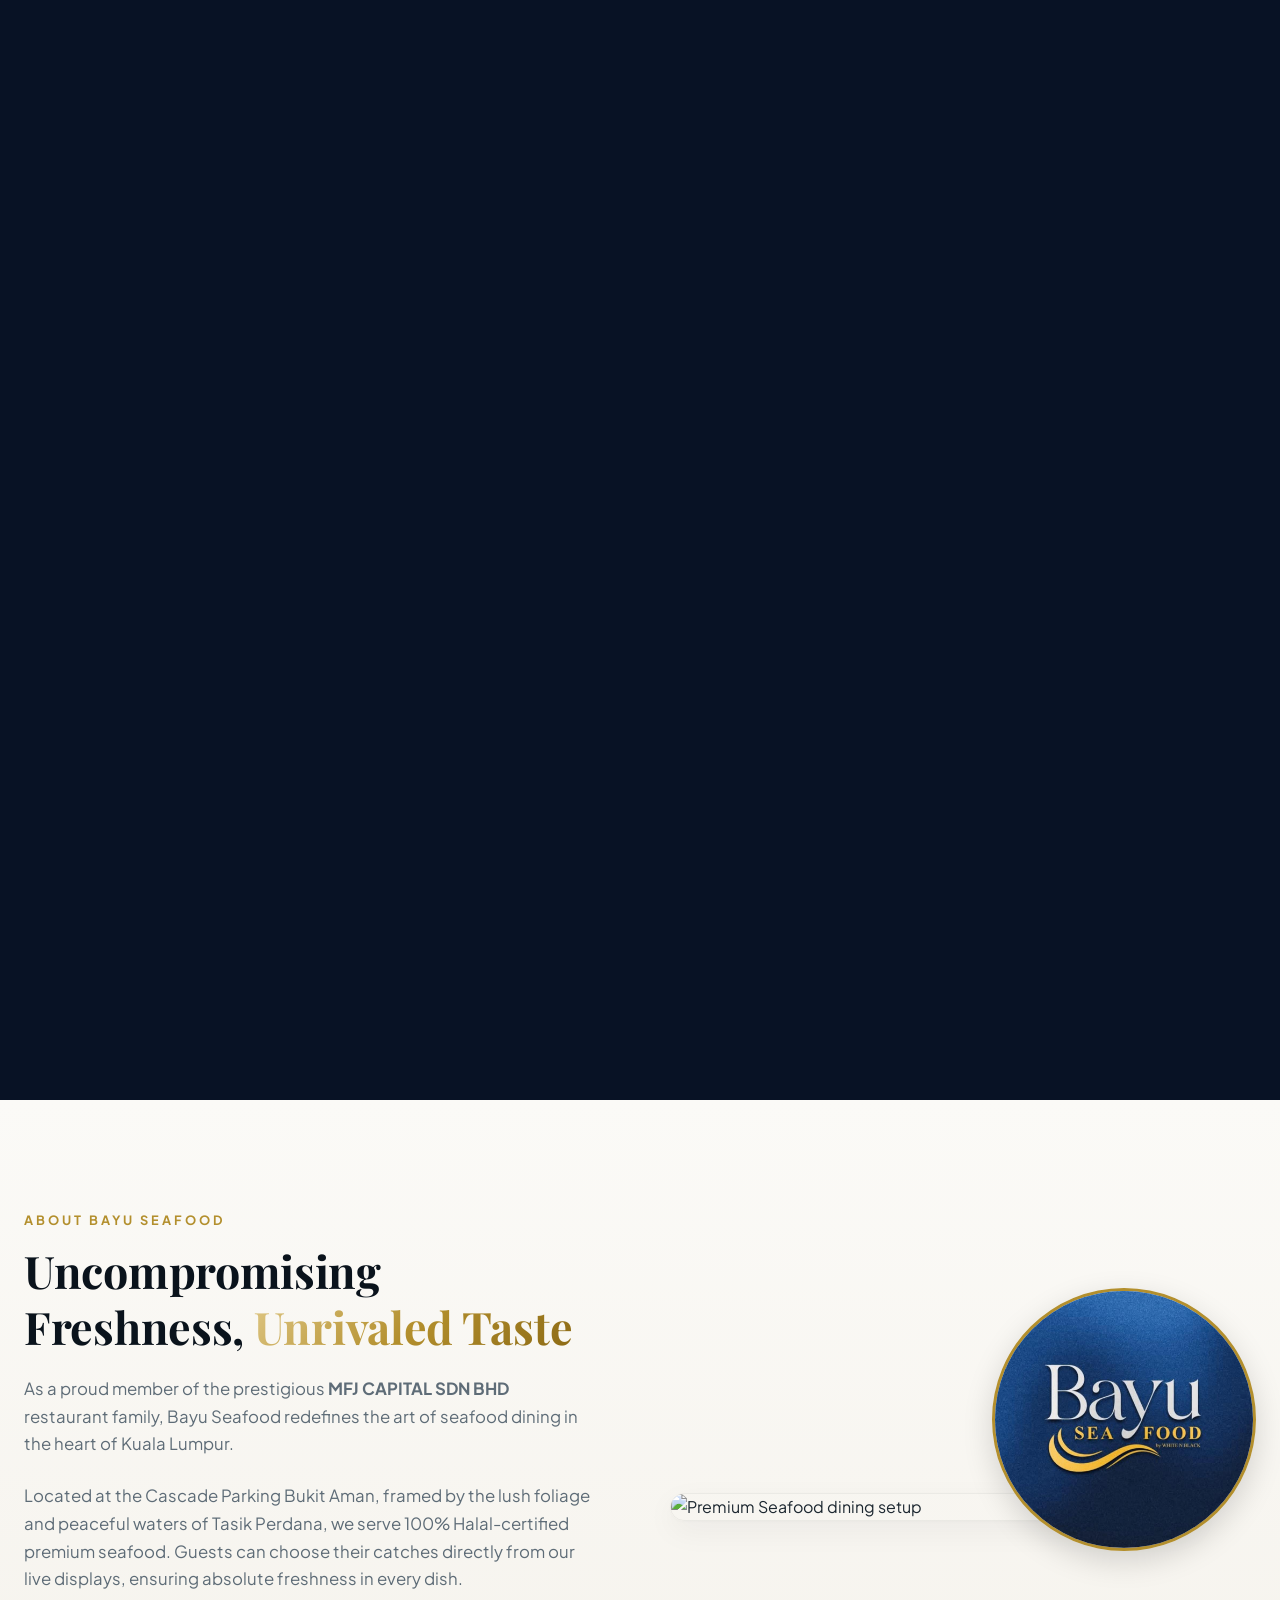
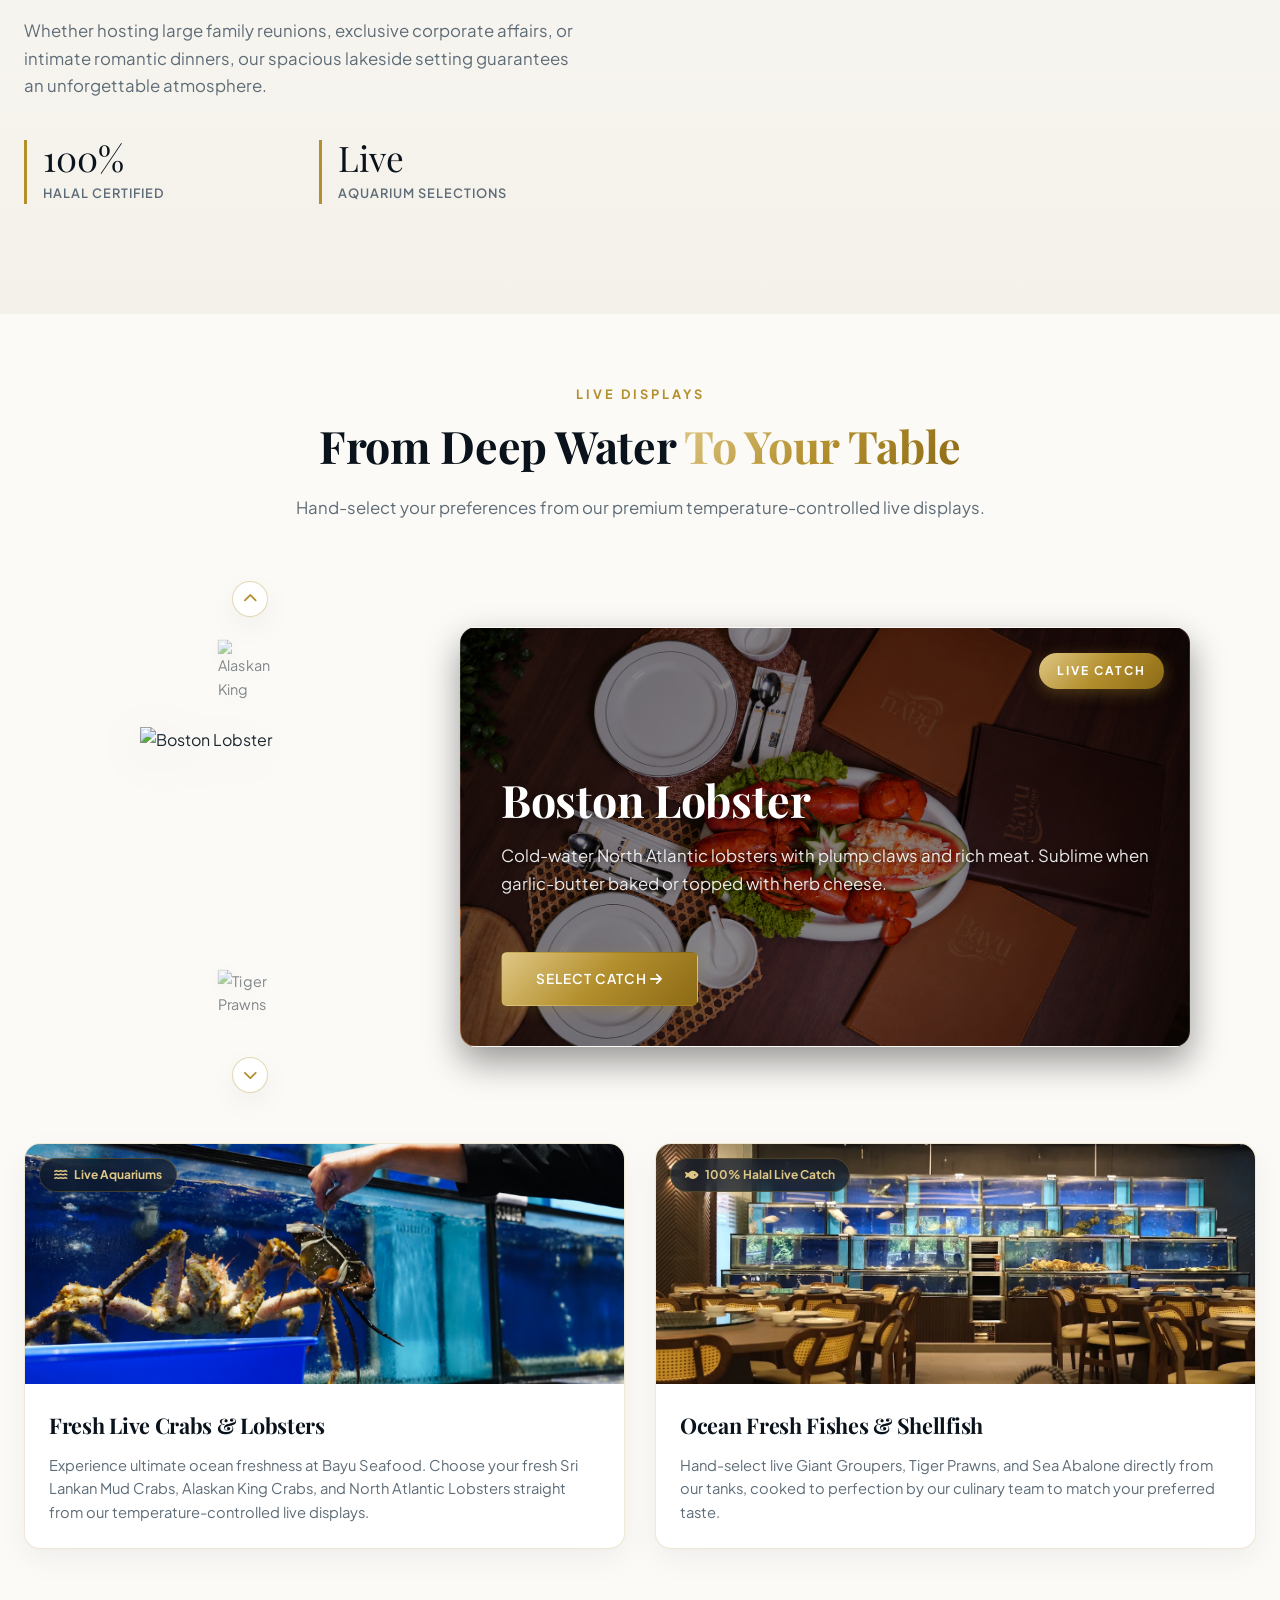
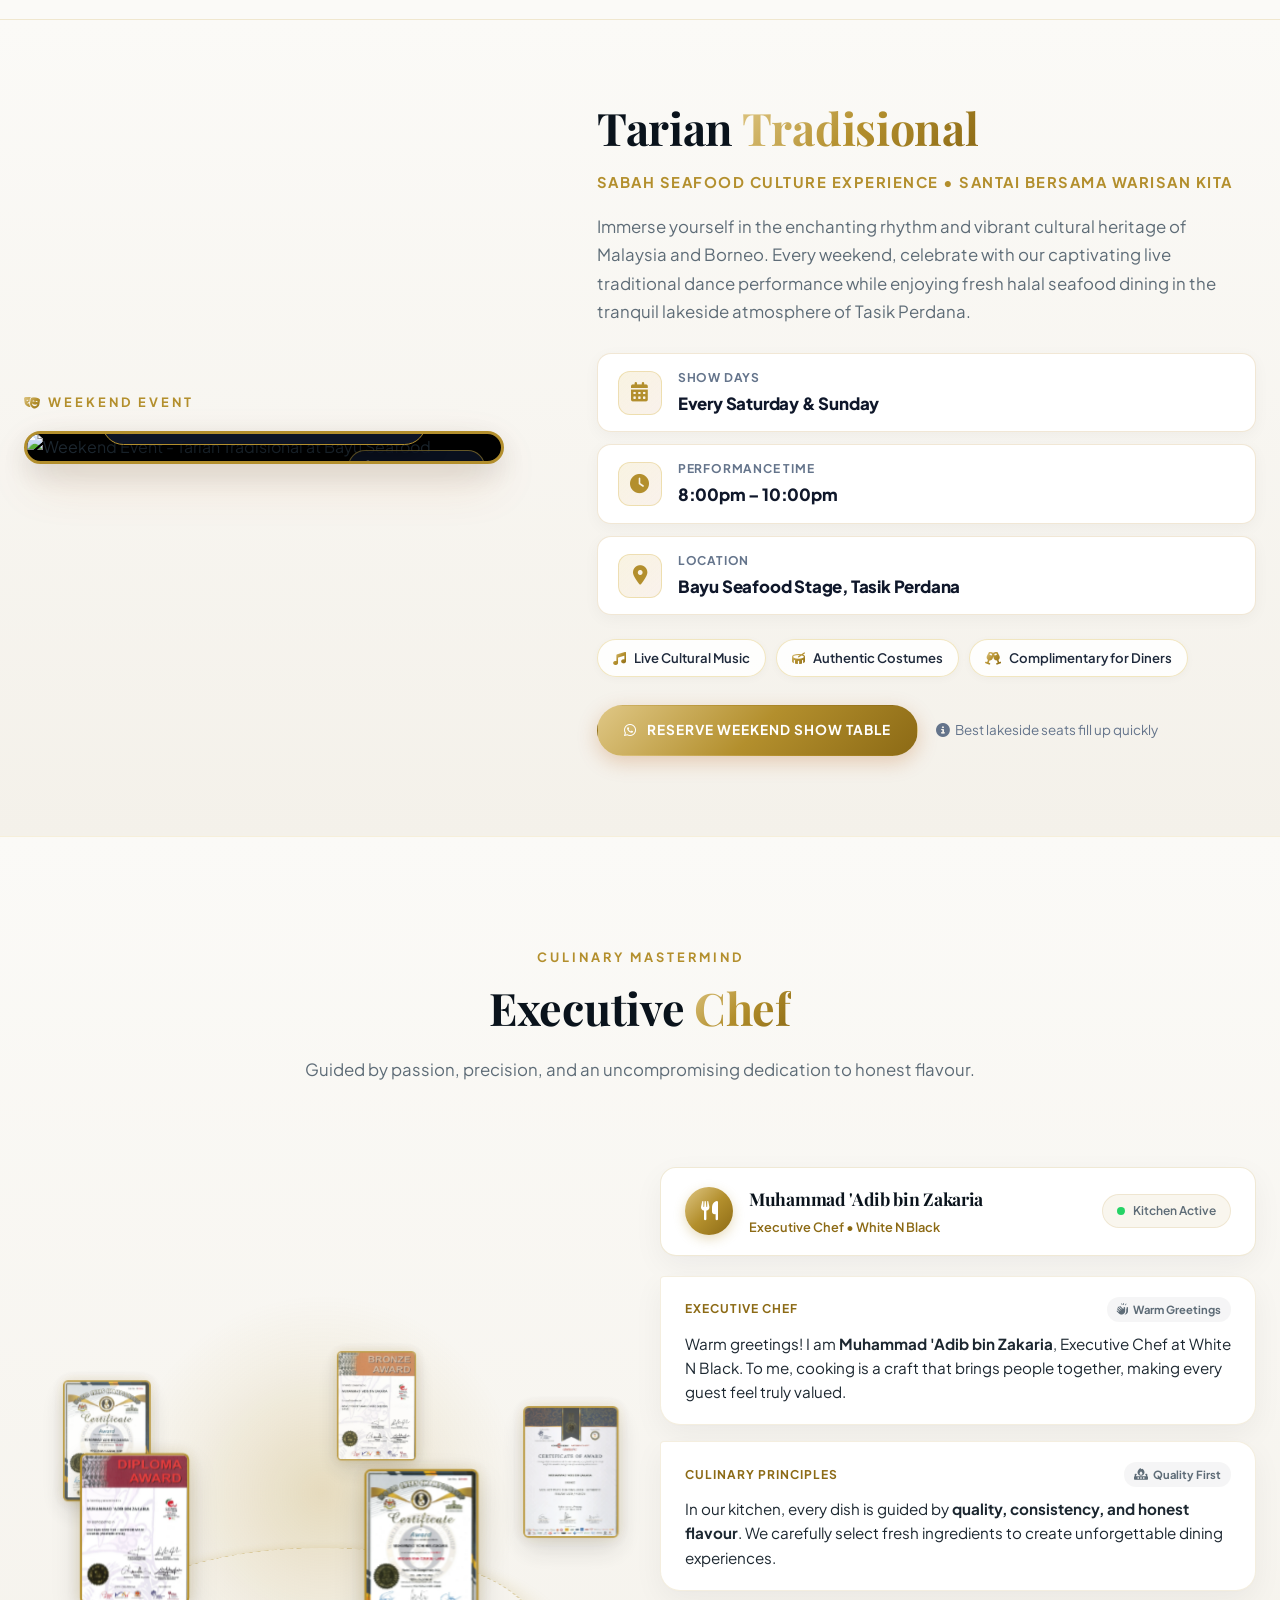
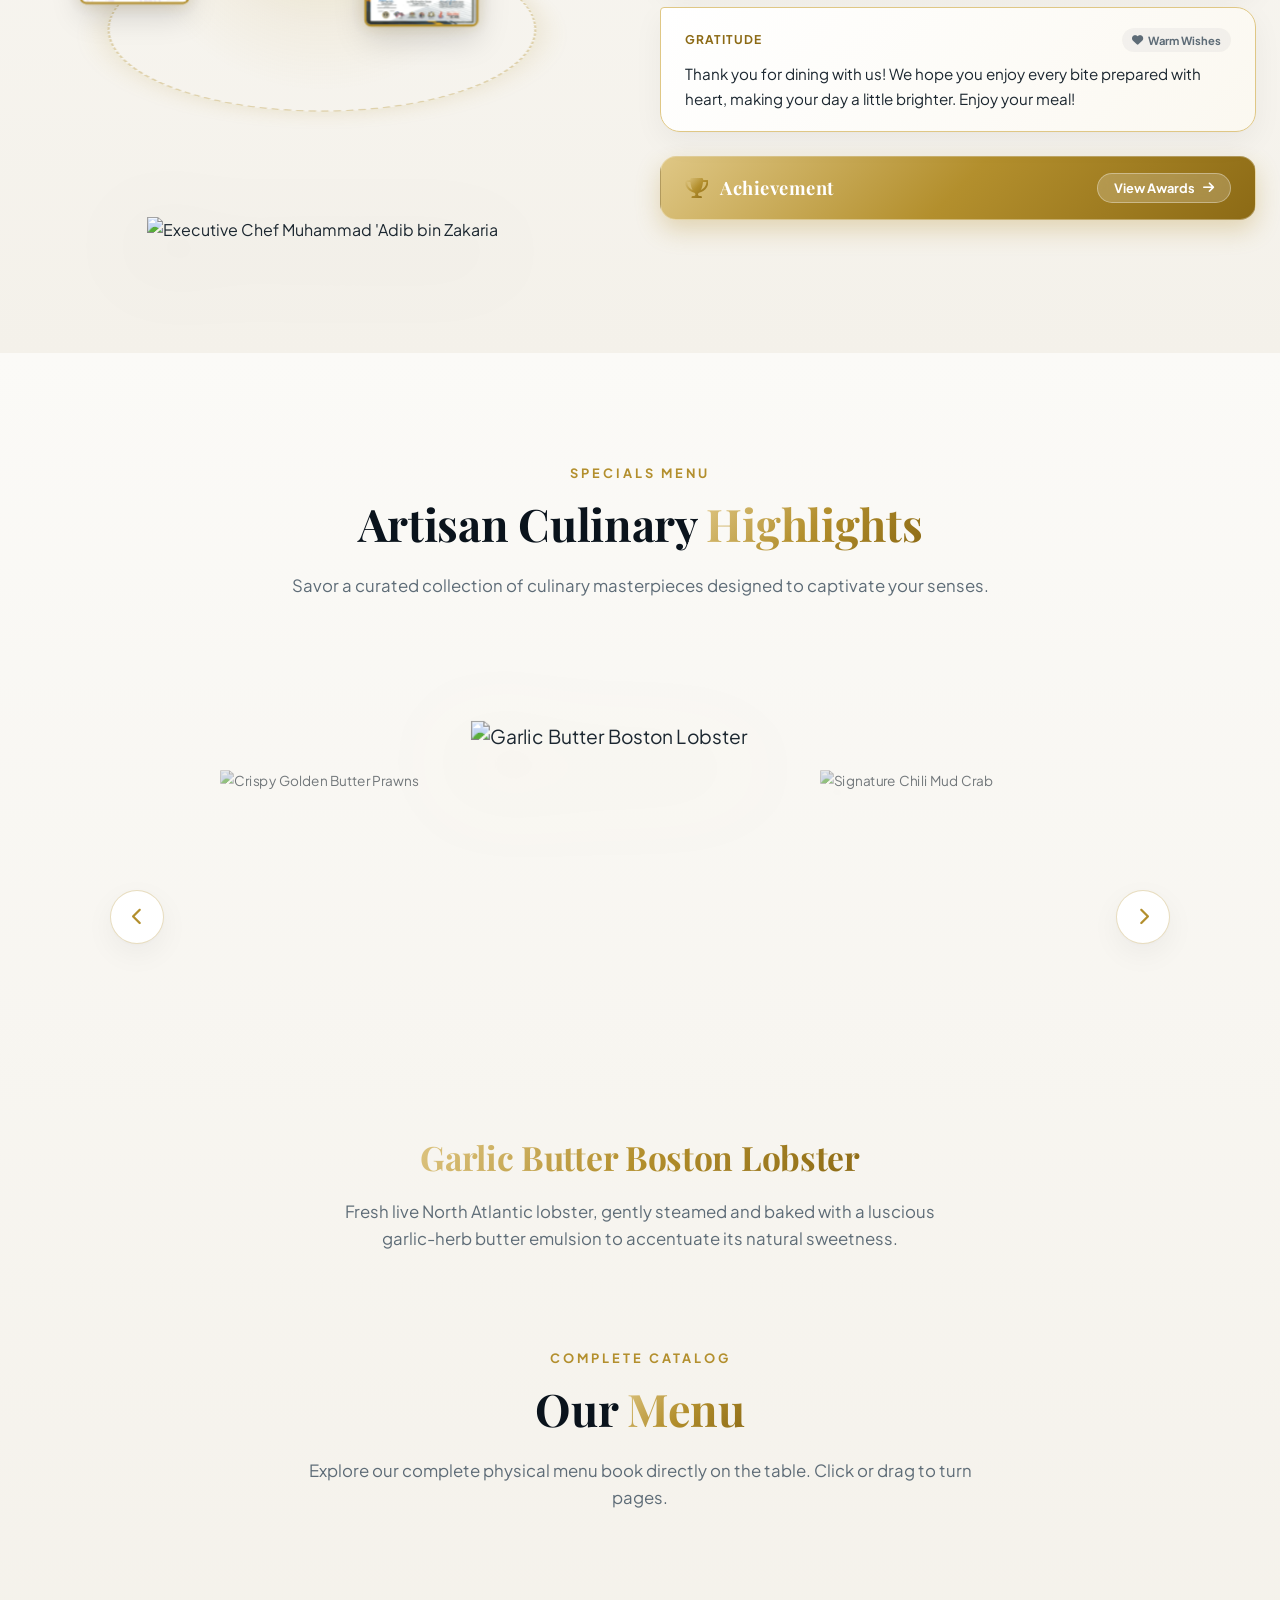
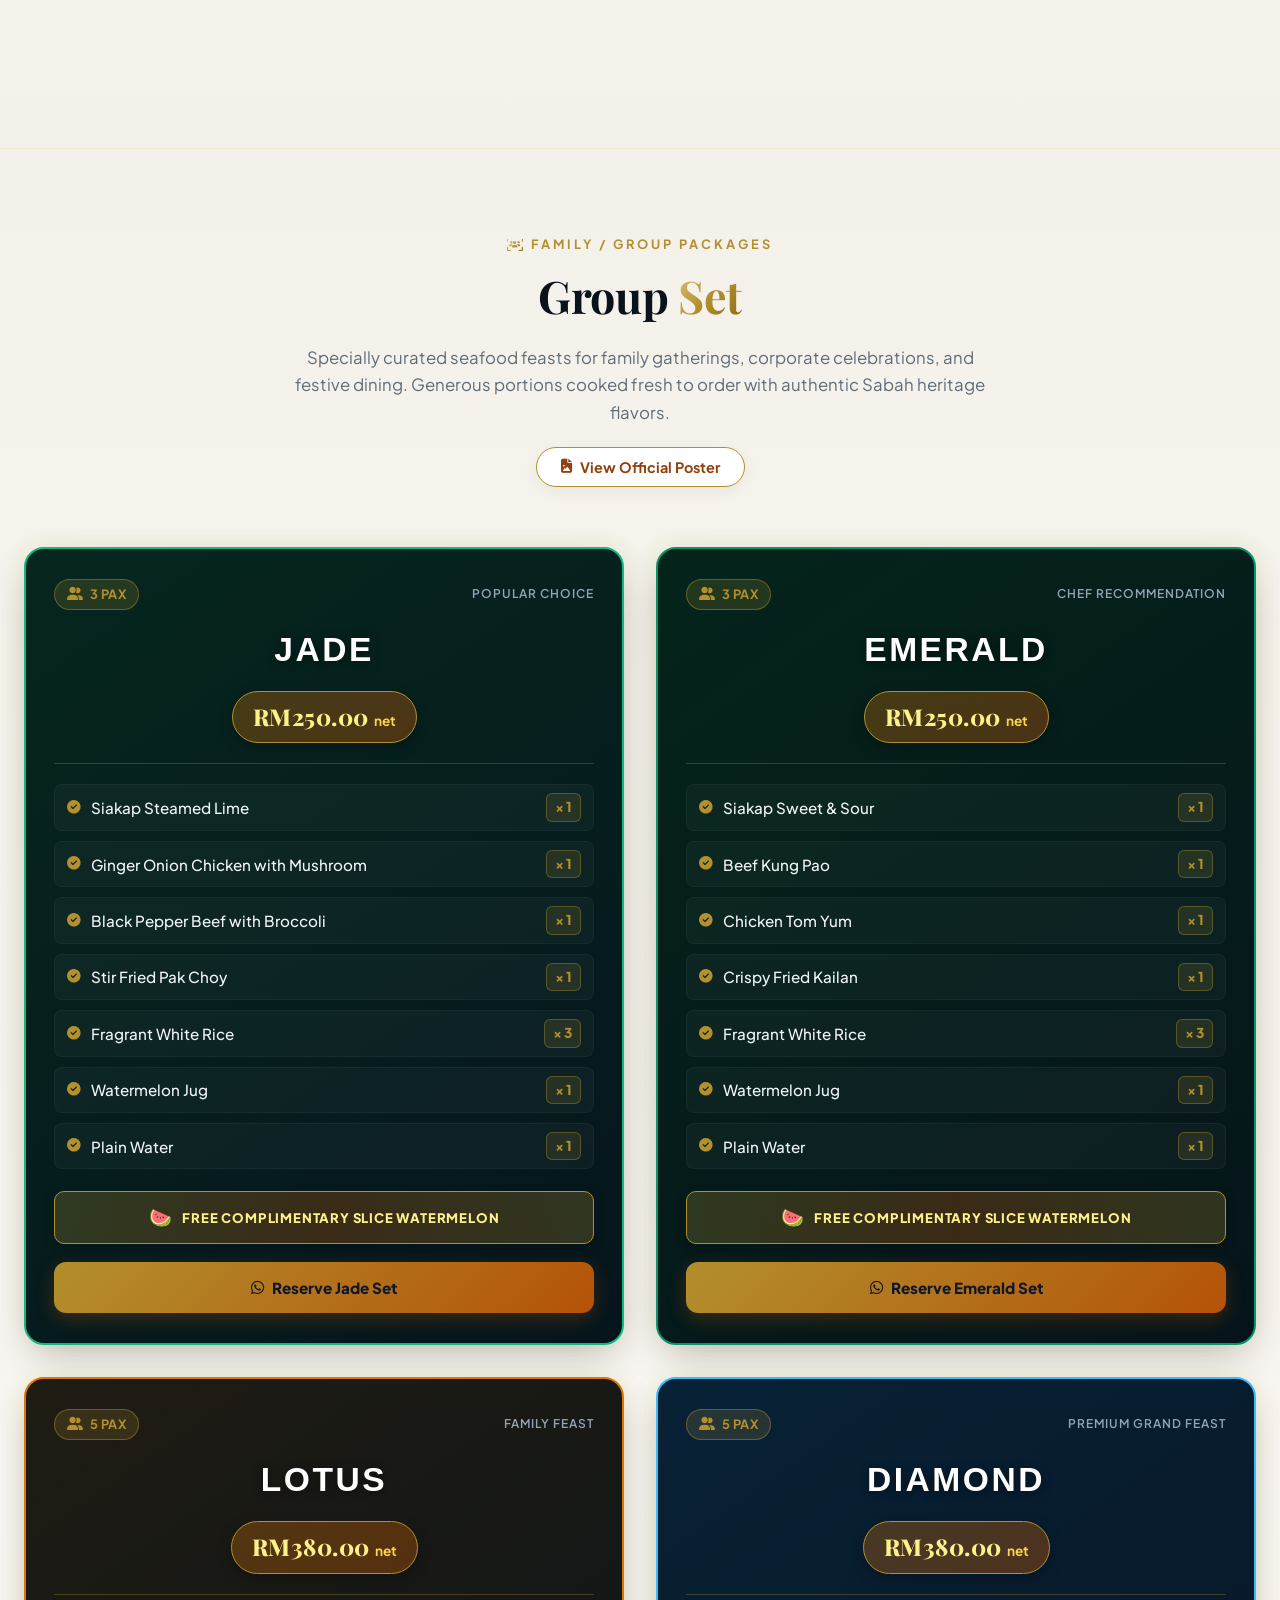
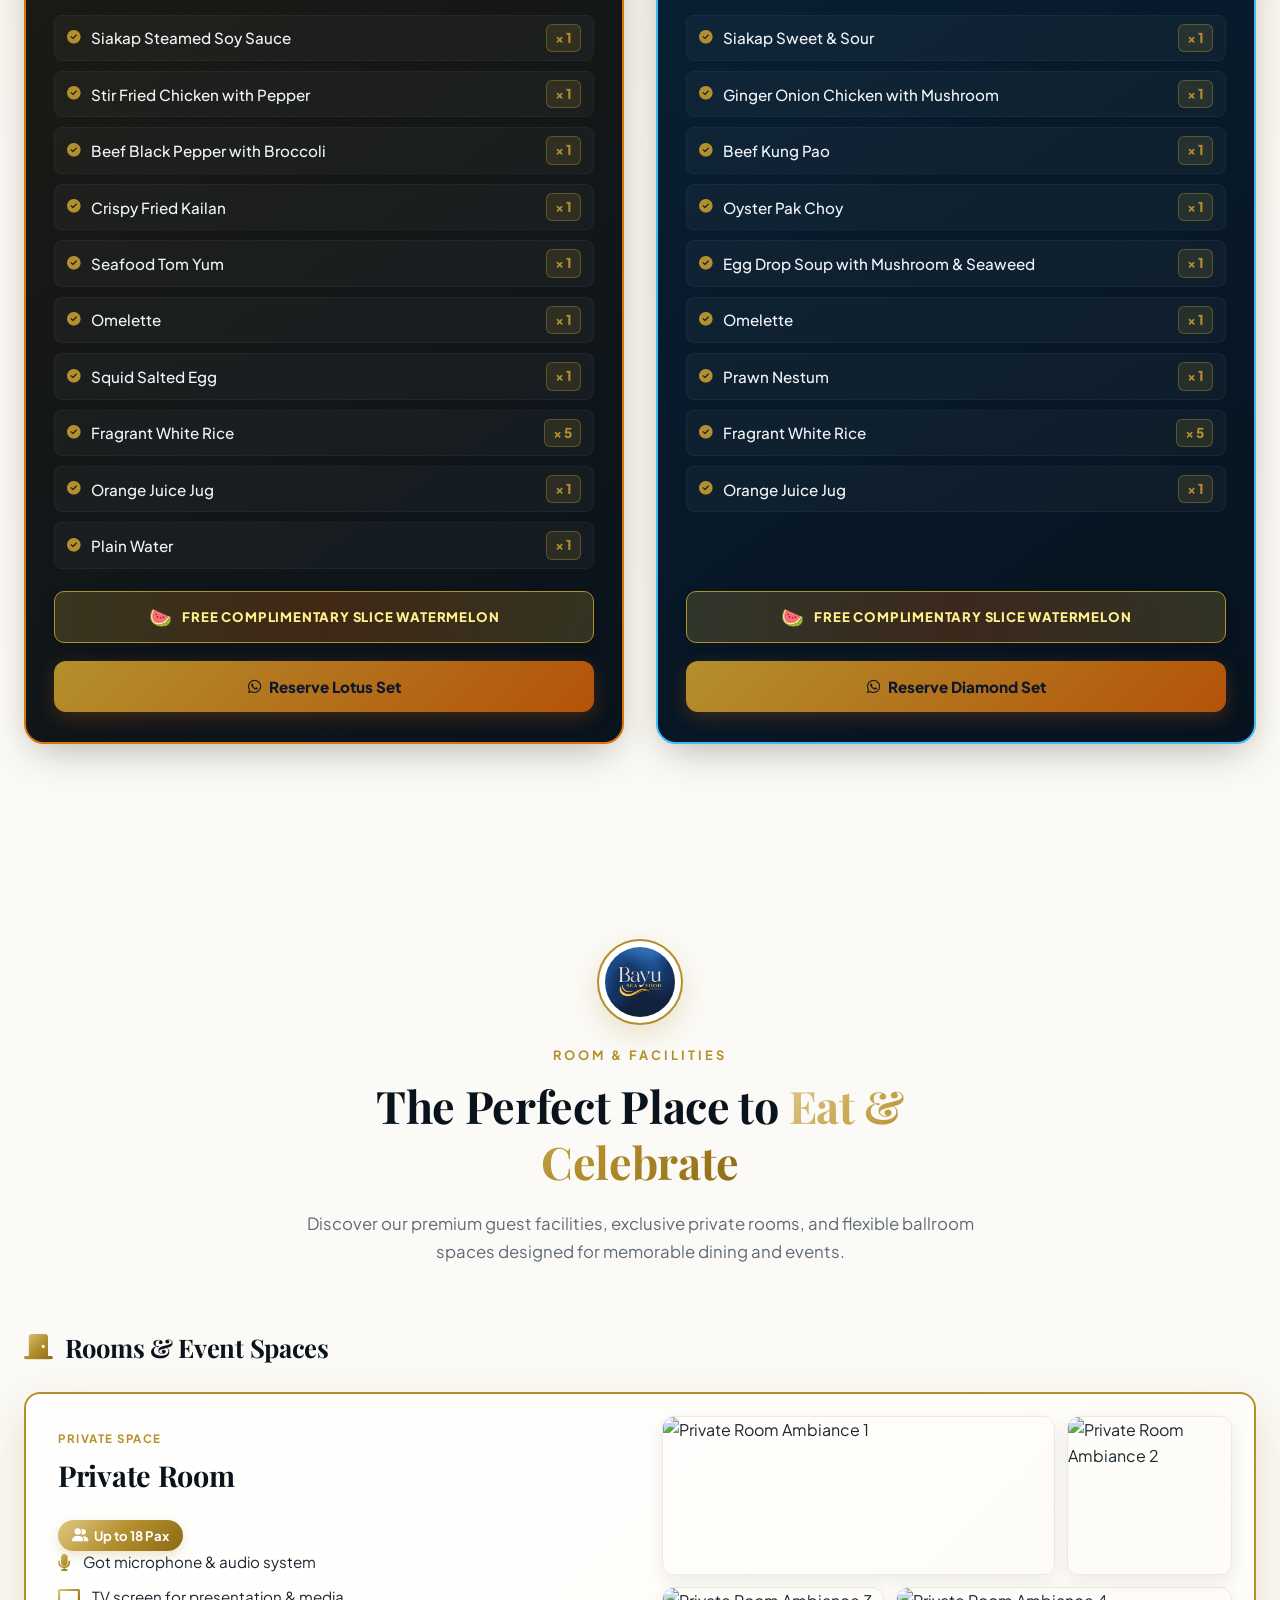
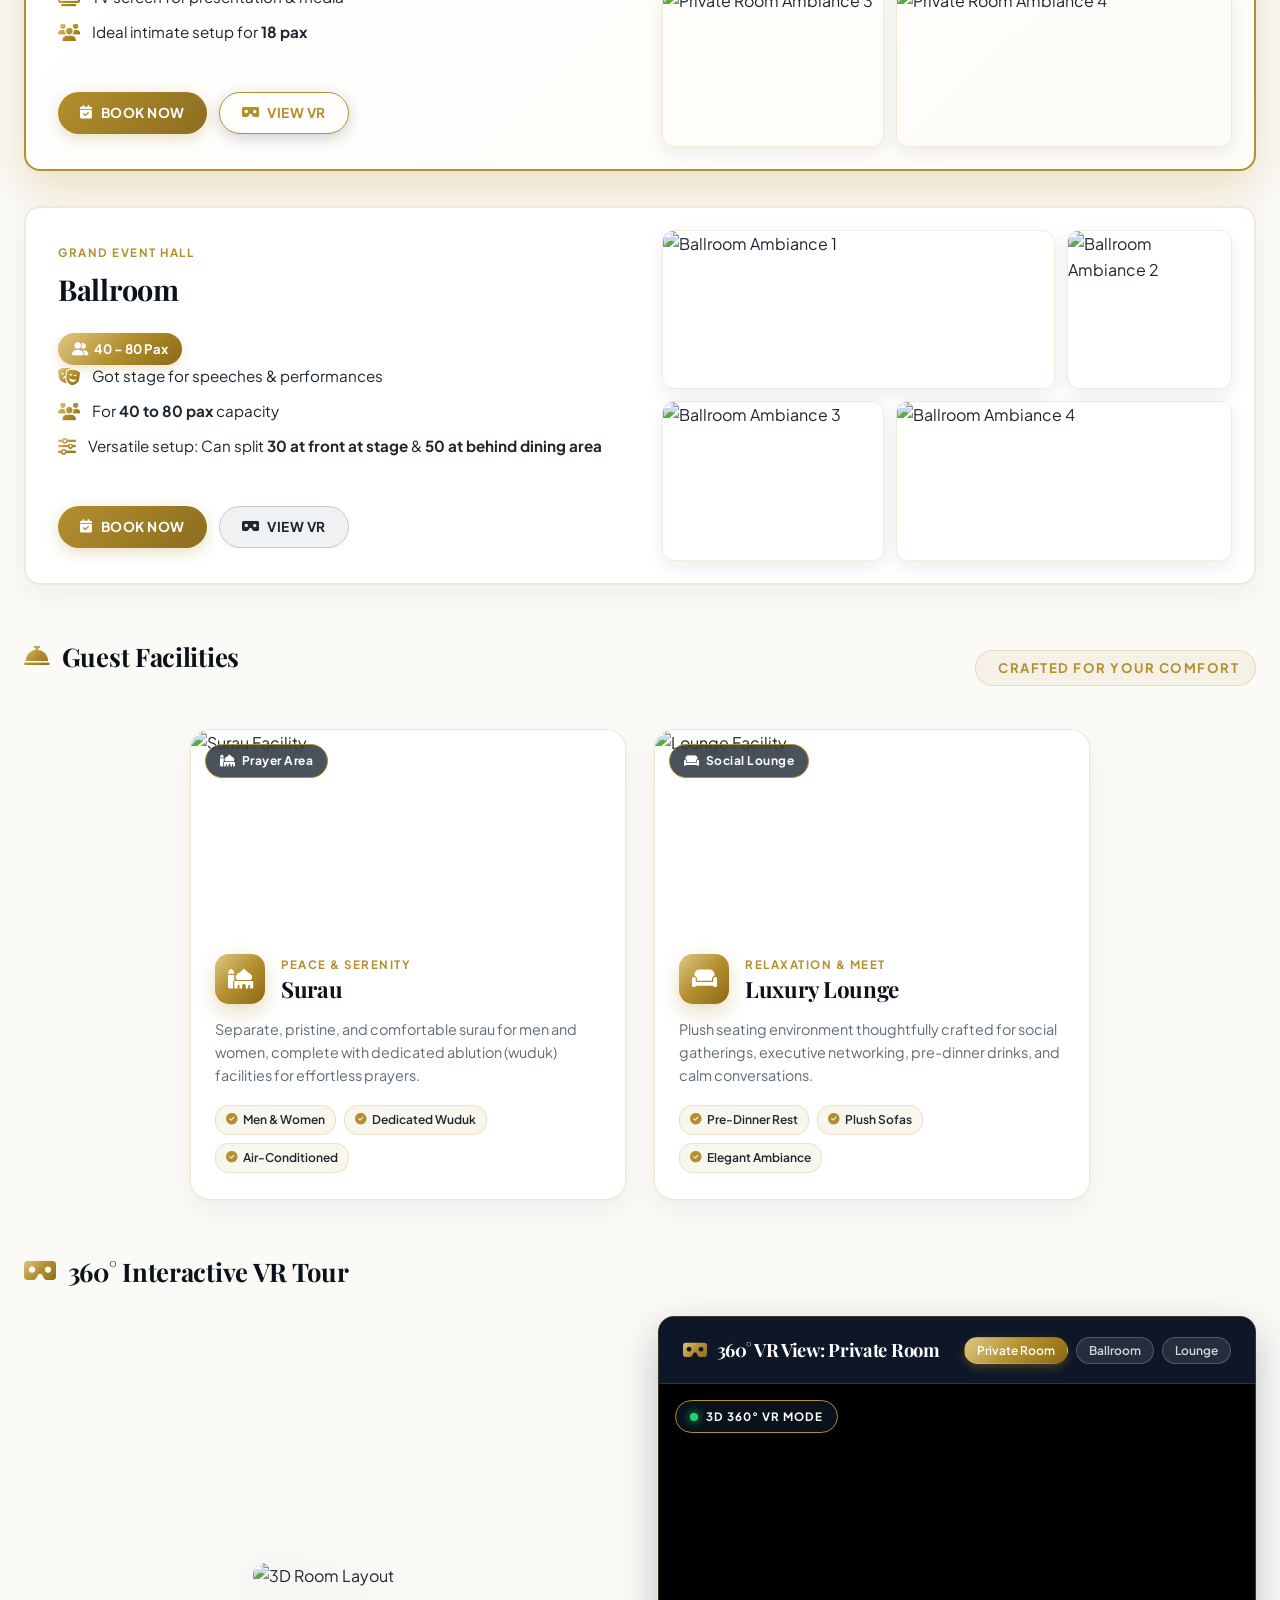
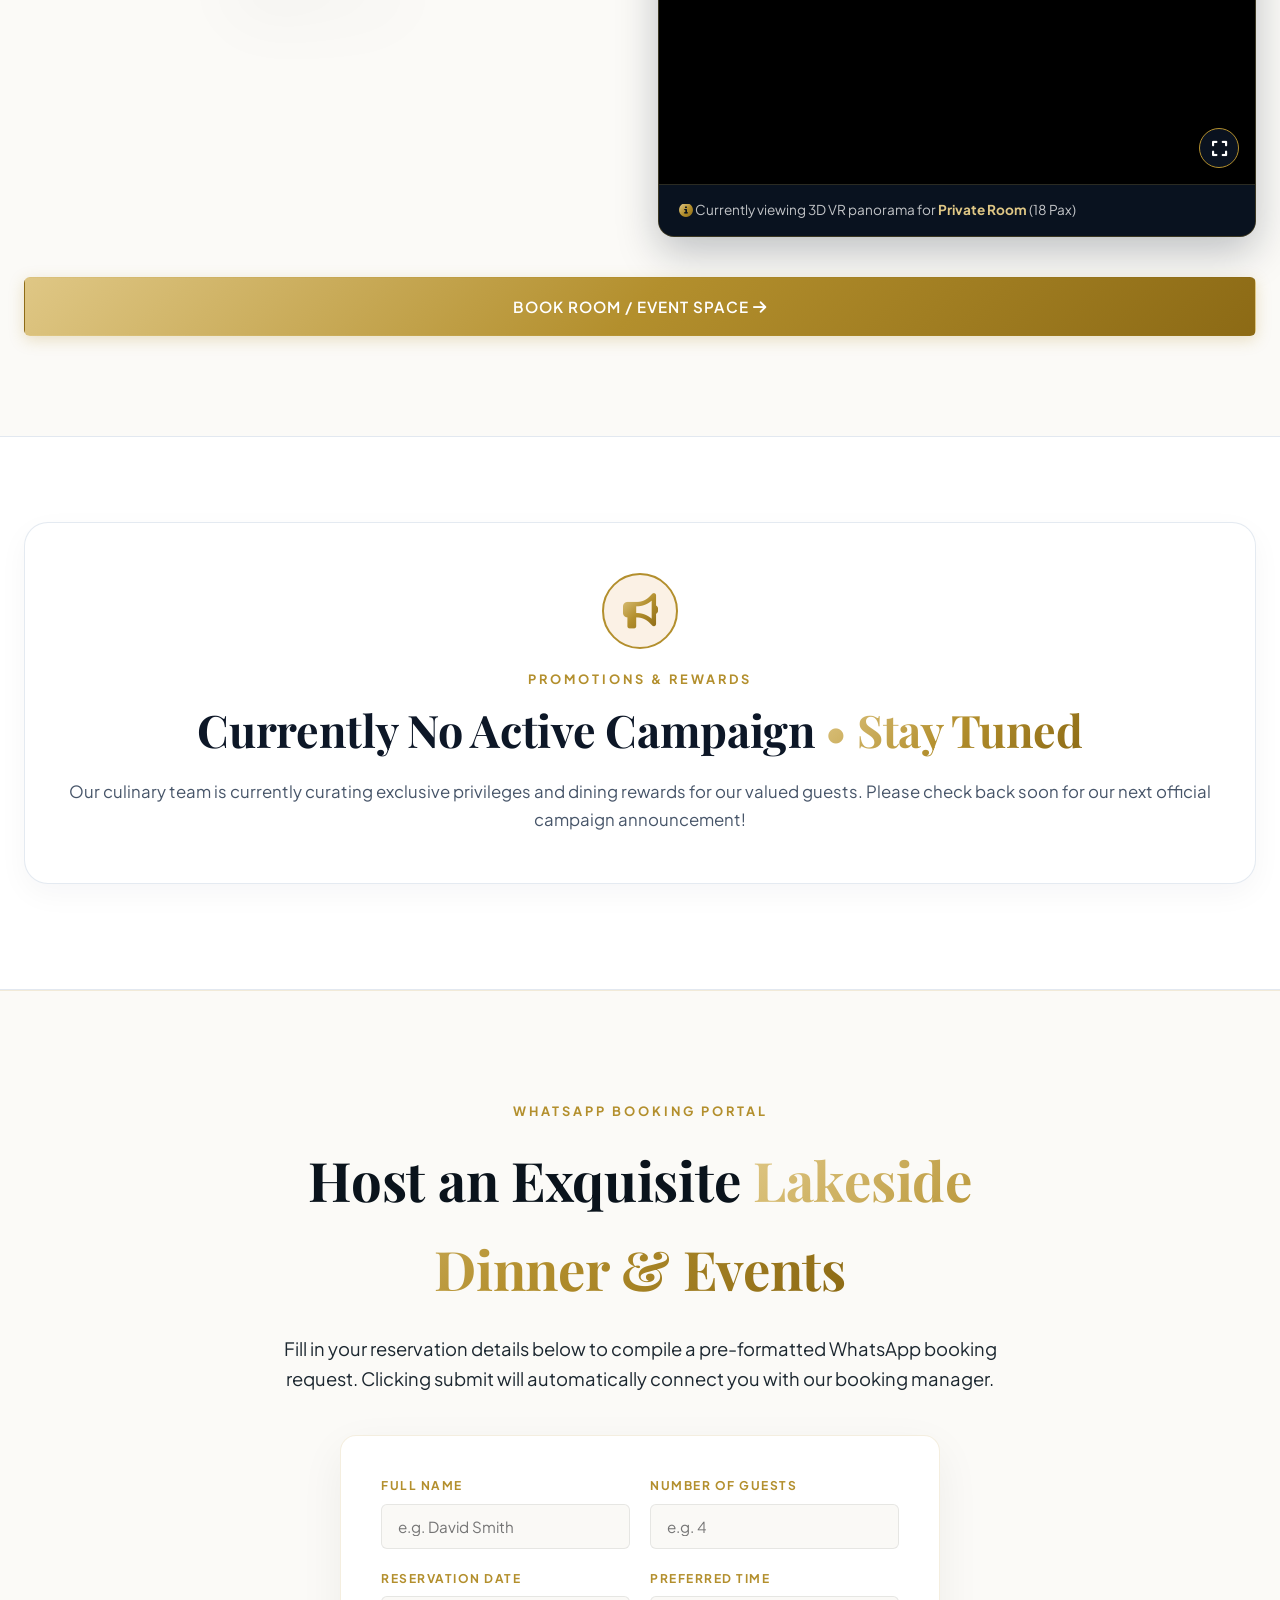
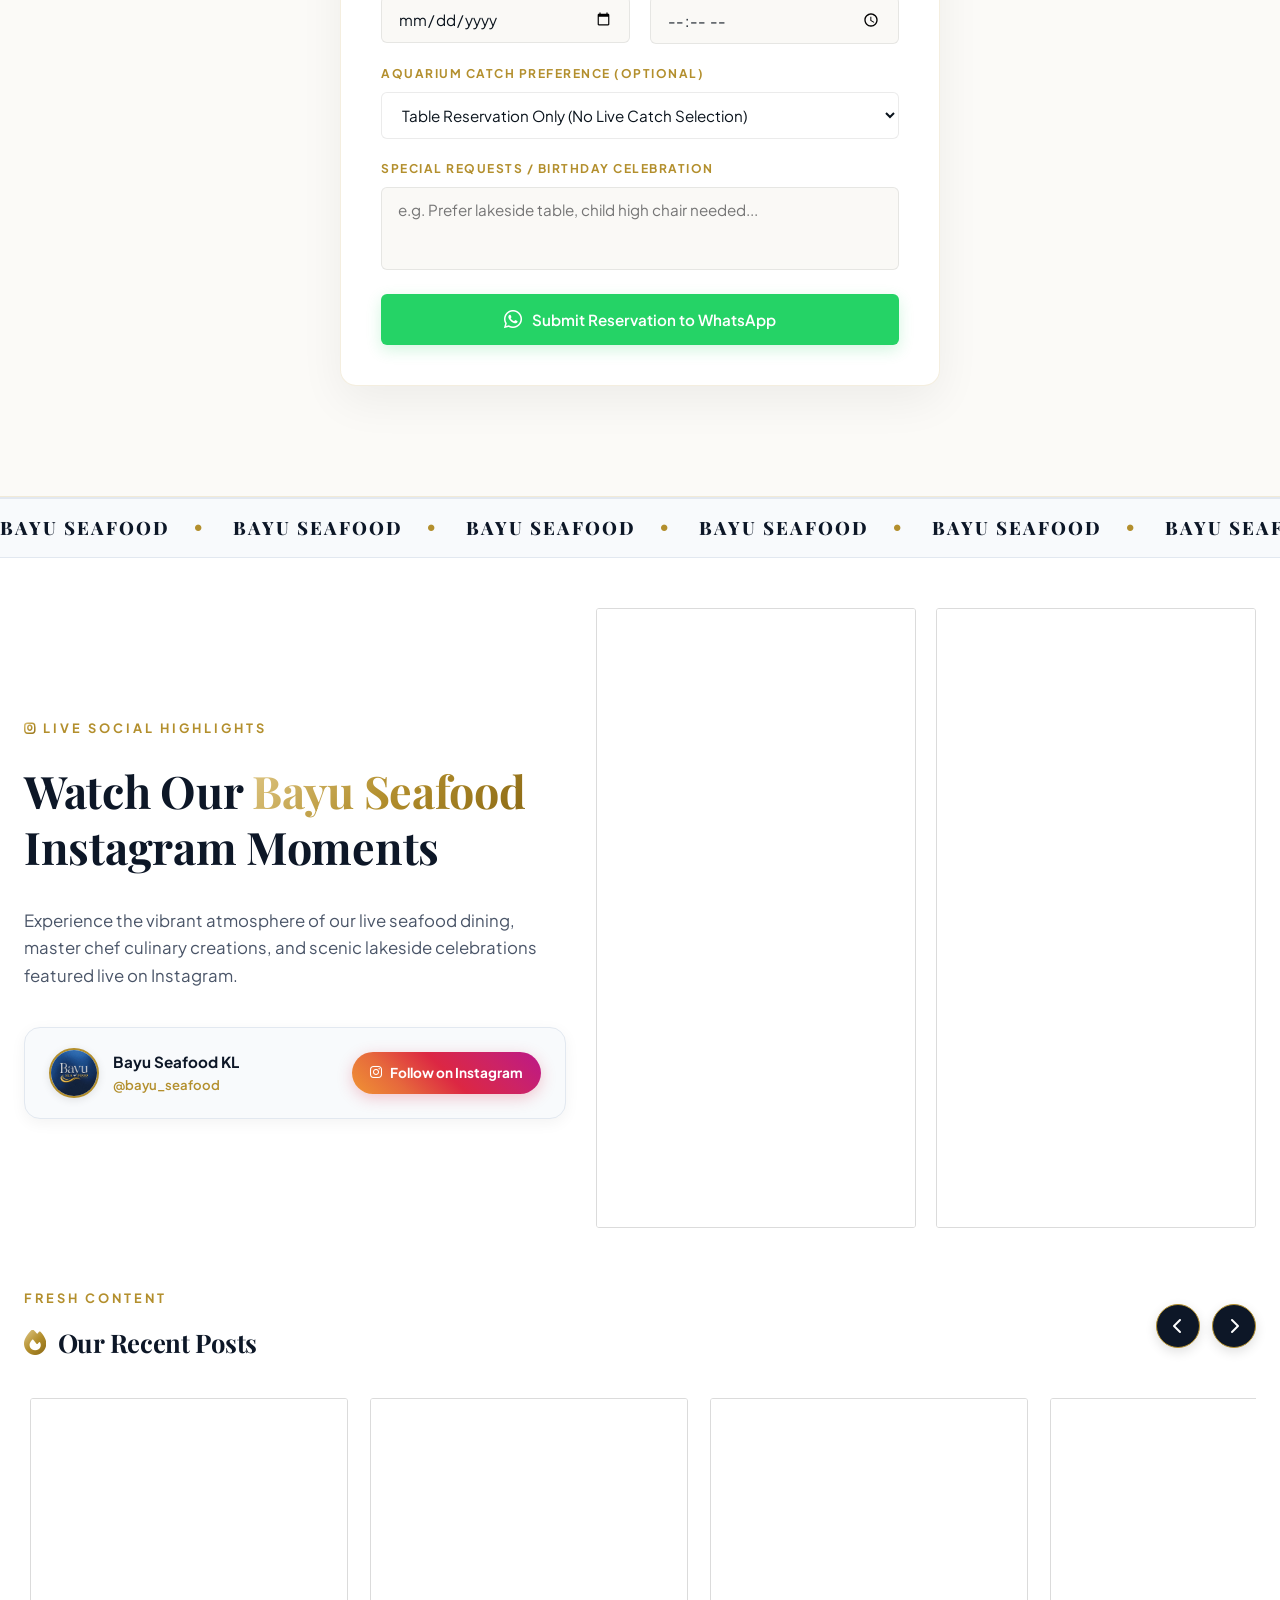
==== commit 8cc5cbef: "Replace PNG images with WEBP format in index.html" ====
--- a/index.html
+++ b/index.html
@@ -72,7 +72,7 @@
           "description": "Premium 100% Halal live seafood dining destination at Cascade Parking Bukit Aman, Tasik Perdana, Kuala Lumpur.",
           "image": [
             "https://bayuseafood.com/image/bayu-logo.jpg",
-            "https://bayuseafood.com/image/chef.png"
+            "https://bayuseafood.com/image/chef.webp"
           ],
           "logo": "https://bayuseafood.com/image/bayu-logo.jpg",
           "url": "https://bayuseafood.com/",
@@ -263,7 +263,7 @@
                     </div>
 
                     <div class="about-image-wrap">
-                        <img src="image/home1.jpeg" alt="Premium Seafood dining setup" class="about-image-main">
+                        <img src="image/home1.webp" alt="Premium Seafood dining setup" class="about-image-main">
                         <img src="image/bayu-logo.jpg" alt="Bayu Seafood branding logo" class="about-image-overlap">
                     </div>
                 </div>
@@ -322,19 +322,19 @@
                         <div class="showcase-images-stack">
                             <!-- Top (Small) Image Preview -->
                             <div class="showcase-img-wrap small top" id="aqTopImgWrap">
-                                <img src="image/lc1.png" alt="Alaskan King Crab" class="showcase-img" id="aqTopImg">
+                                <img src="image/lc1.webp" alt="Alaskan King Crab" class="showcase-img" id="aqTopImg">
                             </div>
 
                             <!-- Center (Large Active) Image Wrapper -->
                             <div class="showcase-img-wrap active center" id="aqCenterImgWrap">
                                 <div class="center-img-holder">
-                                    <img src="image/lc2.png" alt="Boston Lobster" class="showcase-img" id="aqCenterImg">
+                                    <img src="image/lc2.webp" alt="Boston Lobster" class="showcase-img" id="aqCenterImg">
                                 </div>
                             </div>
 
                             <!-- Bottom (Small) Image Preview -->
                             <div class="showcase-img-wrap small bottom" id="aqBottomImgWrap">
-                                <img src="image/lc3.png" alt="Tiger Prawns" class="showcase-img" id="aqBottomImg">
+                                <img src="image/lc3.webp" alt="Tiger Prawns" class="showcase-img" id="aqBottomImg">
                             </div>
                         </div>
 
@@ -399,7 +399,7 @@
                     <div class="weekend-event-poster-col">
                         <span class="section-subtitle"><i class="fa-solid fa-masks-theater gold-text"></i> Weekend Event</span>
                         <div class="event-poster-wrapper" id="tarianPosterCard" title="Click to view full poster">
-                            <img src="image/tarianTradisional.jpeg" alt="Weekend Event - Tarian Tradisional at Bayu Seafood" class="event-poster-image">
+                            <img src="image/tarianTradisional.webp" alt="Weekend Event - Tarian Tradisional at Bayu Seafood" class="event-poster-image">
                             <div class="poster-enlarge-overlay">
                                 <i class="fa-solid fa-magnifying-glass-plus"></i>
                                 <span>Click to Enlarge</span>
@@ -551,7 +551,7 @@
 
                         <!-- Chef Image Centerpiece (Animates from bottom to top on scroll) -->
                         <div class="chef-image-container" id="chefImgContainer">
-                            <img src="image/chef.png" alt="Executive Chef Muhammad 'Adib bin Zakaria"
+                            <img src="image/chef.webp" alt="Executive Chef Muhammad 'Adib bin Zakaria"
                                 class="chef-portrait">
                         </div>
                     </div>
@@ -730,8 +730,8 @@
                                 <div class="carousel-slide prev" data-index="0" data-title="Crispy Golden Butter Prawns"
                                     data-desc="Succulent tiger prawns wok-tossed with aromatic golden butter egg floss, fragrant curry leaves, and spicy bird's eye chilies.">
                                     <div class="slide-image-wrapper">
-                                        <img src="image/plate.png" alt="Plate Base" class="plate-base">
-                                        <img src="image/smButterPrawn.png" alt="Crispy Golden Butter Prawns"
+                                        <img src="image/plate.webp" alt="Plate Base" class="plate-base">
+                                        <img src="image/smButterPrawn.webp" alt="Crispy Golden Butter Prawns"
                                             class="food-image">
                                     </div>
                                 </div>
@@ -740,8 +740,8 @@
                                     data-title="Garlic Butter Boston Lobster"
                                     data-desc="Fresh live North Atlantic lobster, gently steamed and baked with a luscious garlic-herb butter emulsion to accentuate its natural sweetness.">
                                     <div class="slide-image-wrapper">
-                                        <img src="image/plate.png" alt="Plate Base" class="plate-base">
-                                        <img src="image/smLobster.png" alt="Garlic Butter Boston Lobster"
+                                        <img src="image/plate.webp" alt="Plate Base" class="plate-base">
+                                        <img src="image/smLobster.webp" alt="Garlic Butter Boston Lobster"
                                             class="food-image">
                                     </div>
                                 </div>
@@ -749,8 +749,8 @@
                                 <div class="carousel-slide next" data-index="2" data-title="Signature Chili Mud Crab"
                                     data-desc="Live Sri Lankan mud crabs bathed in an authentic thick, sweet, savory, and mildly spiced egg-drop chili gravy. Best enjoyed with golden fried mantou.">
                                     <div class="slide-image-wrapper">
-                                        <img src="image/plate.png" alt="Plate Base" class="plate-base">
-                                        <img src="image/smMudCrab.png" alt="Signature Chili Mud Crab"
+                                        <img src="image/plate.webp" alt="Plate Base" class="plate-base">
+                                        <img src="image/smMudCrab.webp" alt="Signature Chili Mud Crab"
                                             class="food-image">
                                     </div>
                                 </div>
@@ -758,8 +758,8 @@
                                 <div class="carousel-slide" data-index="3" data-title="Crispy Salted Egg Squid"
                                     data-desc="Tender ocean squid rings crisped to golden perfection and enveloped in a rich, decadent salted egg yolk sauce with crushed chili and curry leaves.">
                                     <div class="slide-image-wrapper">
-                                        <img src="image/plate.png" alt="Plate Base" class="plate-base">
-                                        <img src="image/smSaltedEggSquid.png" alt="Crispy Salted Egg Squid"
+                                        <img src="image/plate.webp" alt="Plate Base" class="plate-base">
+                                        <img src="image/smSaltedEggSquid.webp" alt="Crispy Salted Egg Squid"
                                             class="food-image">
                                     </div>
                                 </div>
@@ -767,8 +767,8 @@
                                 <div class="carousel-slide" data-index="4" data-title="Royal Seafood Tom Yam"
                                     data-desc="A vibrant, fiery, and tangy traditional Thai broth brimming with fresh prawns, ocean squid, lemongrass, kaffir lime, and aromatic galangal.">
                                     <div class="slide-image-wrapper">
-                                        <img src="image/plate.png" alt="Plate Base" class="plate-base">
-                                        <img src="image/smSeafoodTomyam.png" alt="Royal Seafood Tom Yam"
+                                        <img src="image/plate.webp" alt="Plate Base" class="plate-base">
+                                        <img src="image/smSeafoodTomyam.webp" alt="Royal Seafood Tom Yam"
                                             class="food-image">
                                     </div>
                                 </div>
@@ -776,8 +776,8 @@
                                 <div class="carousel-slide" data-index="5" data-title="Sweet &amp; Sour Seabass"
                                     data-desc="Whole deep-fried crispy barramundi (siakap) lavishly coated in chef's signature sweet and tangy sauce with vibrant bell peppers and pineapple chunks.">
                                     <div class="slide-image-wrapper">
-                                        <img src="image/plate.png" alt="Plate Base" class="plate-base">
-                                        <img src="image/smSweetSourSeabass.png" alt="Sweet &amp; Sour Seabass"
+                                        <img src="image/plate.webp" alt="Plate Base" class="plate-base">
+                                        <img src="image/smSweetSourSeabass.webp" alt="Sweet &amp; Sour Seabass"
                                             class="food-image">
                                     </div>
                                 </div>
@@ -810,10 +810,10 @@
                         to turn pages.</p>
                 </div>
 
-                <!-- Interactive Standalone Flipbook Menu Section on table.png -->
+                <!-- Interactive Standalone Flipbook Menu Section on table.webp -->
                 <div class="menu-flipbook-wrapper scroll-reveal">
                     <div class="table-stage">
-                        <img src="image/table.png" alt="Wood Table Surface" class="table-surface-img">
+                        <img src="image/table.webp" alt="Wood Table Surface" class="table-surface-img">
                         <div class="flipbook-overlay">
                             <!-- Left Swipe Indicator Animation (Behind PDF) -->
                             <div class="pdf-swipe-indicator swipe-indicator-left" aria-hidden="true">
@@ -1092,15 +1092,15 @@
                             <div class="room-row-right" id="floorplanContainer">
                                 <div class="viewer-4collage-grid">
                                     <div class="collage-row-top">
-                                        <div class="v-collage-box top-left"><img src="image/privateRoom1.JPG"
+                                        <div class="v-collage-box top-left"><img src="image/privateRoom1.webp"
                                                 alt="Private Room Ambiance 1"></div>
-                                        <div class="v-collage-box top-right"><img src="image/privateRoom2.JPG"
+                                        <div class="v-collage-box top-right"><img src="image/privateRoom2.webp"
                                                 alt="Private Room Ambiance 2"></div>
                                     </div>
                                     <div class="collage-row-bottom">
-                                        <div class="v-collage-box bottom-left"><img src="image/privateRoom3.JPG"
+                                        <div class="v-collage-box bottom-left"><img src="image/privateRoom3.webp"
                                                 alt="Private Room Ambiance 3"></div>
-                                        <div class="v-collage-box bottom-right"><img src="image/privateRoom4.JPG"
+                                        <div class="v-collage-box bottom-right"><img src="image/privateRoom4.webp"
                                                 alt="Private Room Ambiance 4"></div>
                                     </div>
                                     <div class="floorplan-overlay-hint">
@@ -1154,15 +1154,15 @@
                             <div class="room-row-right">
                                 <div class="viewer-4collage-grid">
                                     <div class="collage-row-top">
-                                        <div class="v-collage-box top-left"><img src="image/ballRoom1.JPG"
+                                        <div class="v-collage-box top-left"><img src="image/ballRoom1.webp"
                                                 alt="Ballroom Ambiance 1"></div>
-                                        <div class="v-collage-box top-right"><img src="image/ballRoom2.JPG"
+                                        <div class="v-collage-box top-right"><img src="image/ballRoom2.webp"
                                                 alt="Ballroom Ambiance 2"></div>
                                     </div>
                                     <div class="collage-row-bottom">
-                                        <div class="v-collage-box bottom-left"><img src="image/ballRoom3.JPG"
+                                        <div class="v-collage-box bottom-left"><img src="image/ballRoom3.webp"
                                                 alt="Ballroom Ambiance 3"></div>
-                                        <div class="v-collage-box bottom-right"><img src="image/ballRoom4.JPG"
+                                        <div class="v-collage-box bottom-right"><img src="image/ballRoom4.webp"
                                                 alt="Ballroom Ambiance 4"></div>
                                     </div>
                                     <div class="floorplan-overlay-hint">
@@ -1192,10 +1192,10 @@
                     </div>
 
                     <div class="facilities-grid">
-                        <!-- Card 1: Surau (surau.JPG) -->
+                        <!-- Card 1: Surau (surau.webp) -->
                         <div class="facility-card-modern">
                             <div class="facility-img-box">
-                                <img src="image/surau.JPG" alt="Surau Facility" class="facility-img">
+                                <img src="image/surau.webp" alt="Surau Facility" class="facility-img">
                                 <span class="facility-tag-pill"><i class="fa-solid fa-mosque"></i> Prayer Area</span>
                             </div>
                             <div class="facility-card-body">
@@ -1216,10 +1216,10 @@
                             </div>
                         </div>
 
-                        <!-- Card 2: Lounge (luxuryLounge.JPG) -->
+                        <!-- Card 2: Lounge (luxuryLounge.webp) -->
                         <div class="facility-card-modern">
                             <div class="facility-img-box">
-                                <img src="image/luxuryLounge.JPG" alt="Lounge Facility" class="facility-img">
+                                <img src="image/luxuryLounge.webp" alt="Lounge Facility" class="facility-img">
                                 <span class="facility-tag-pill"><i class="fa-solid fa-couch"></i> Social Lounge</span>
                             </div>
                             <div class="facility-card-body">
@@ -1250,7 +1250,7 @@
                     <div class="vr-grid-container">
                         <!-- Left Side: Pure 3D Image (No Background Box) -->
                         <div class="vr-left-image-side">
-                            <img src="image/privateRoom1.JPG" alt="3D Room Layout" class="vr-standalone-3d-img"
+                            <img src="image/privateRoom1.webp" alt="3D Room Layout" class="vr-standalone-3d-img"
                                 id="vr3dImg">
                         </div>
 
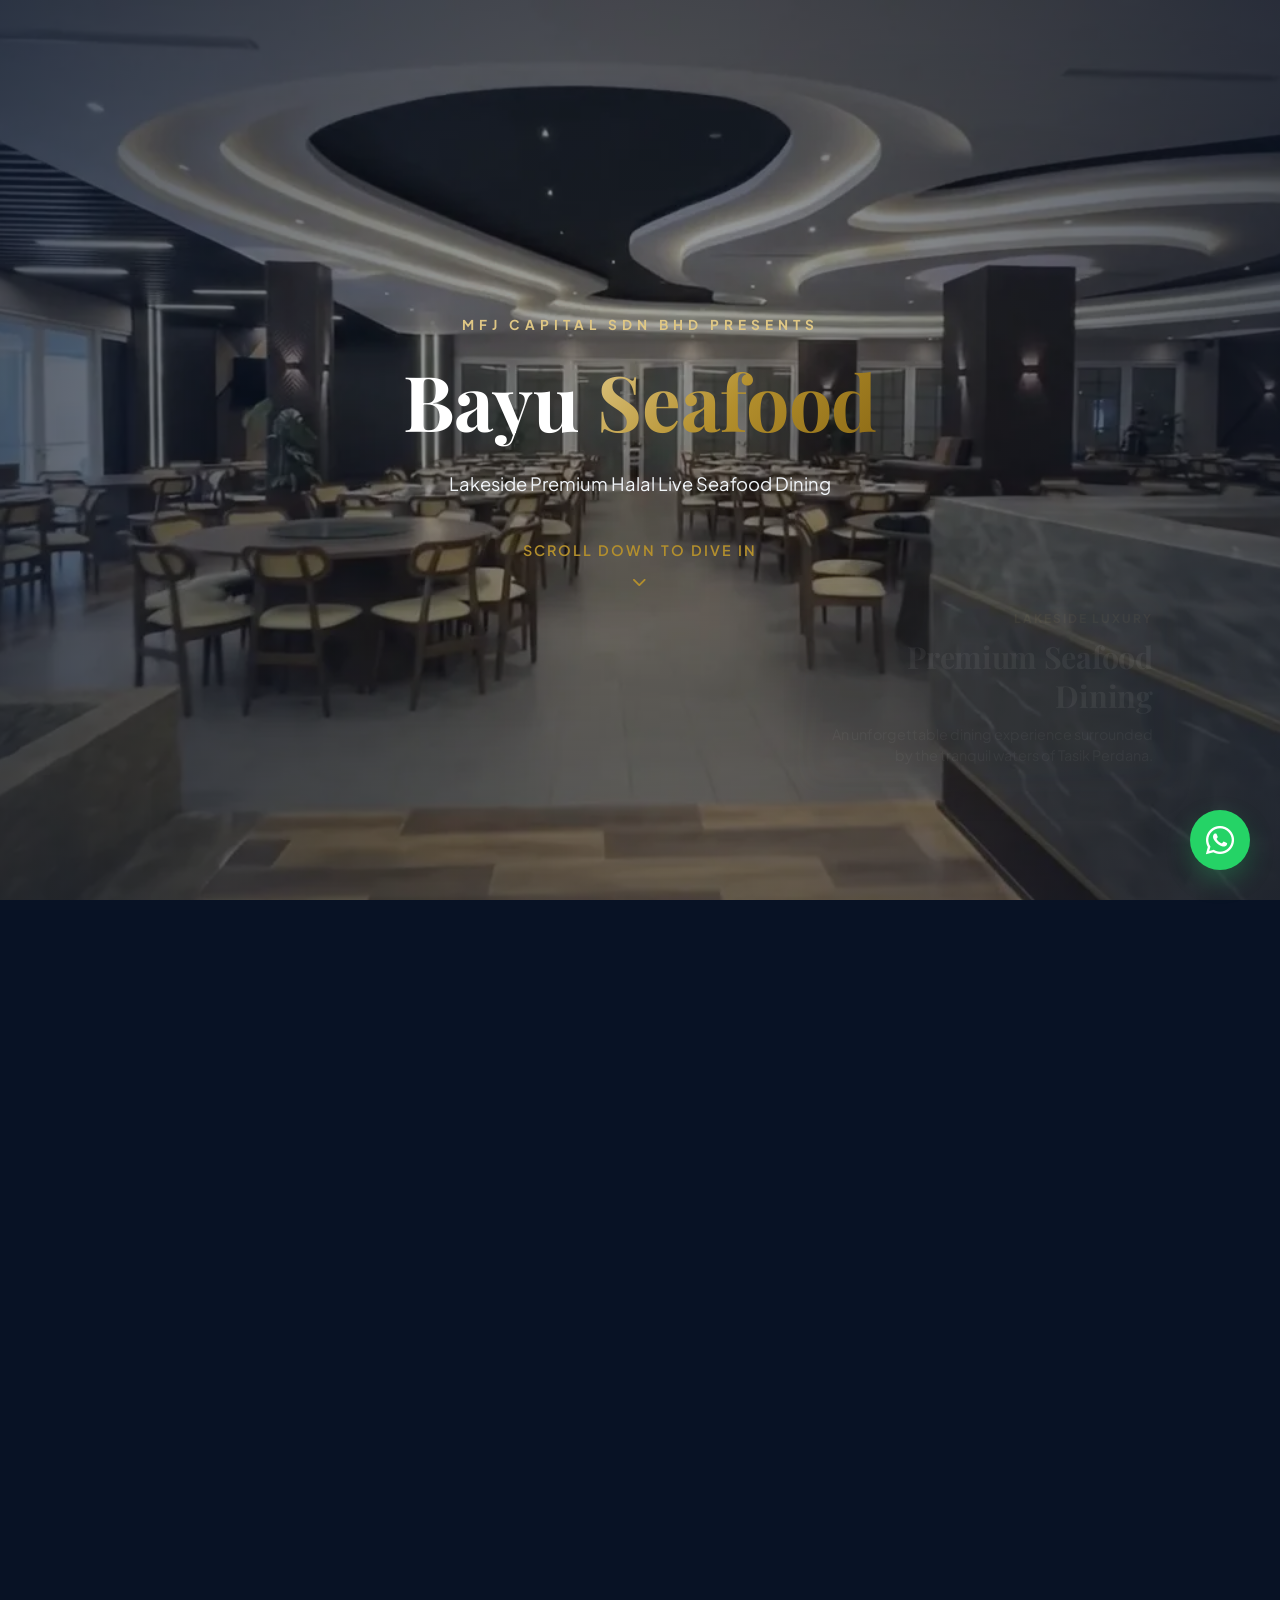
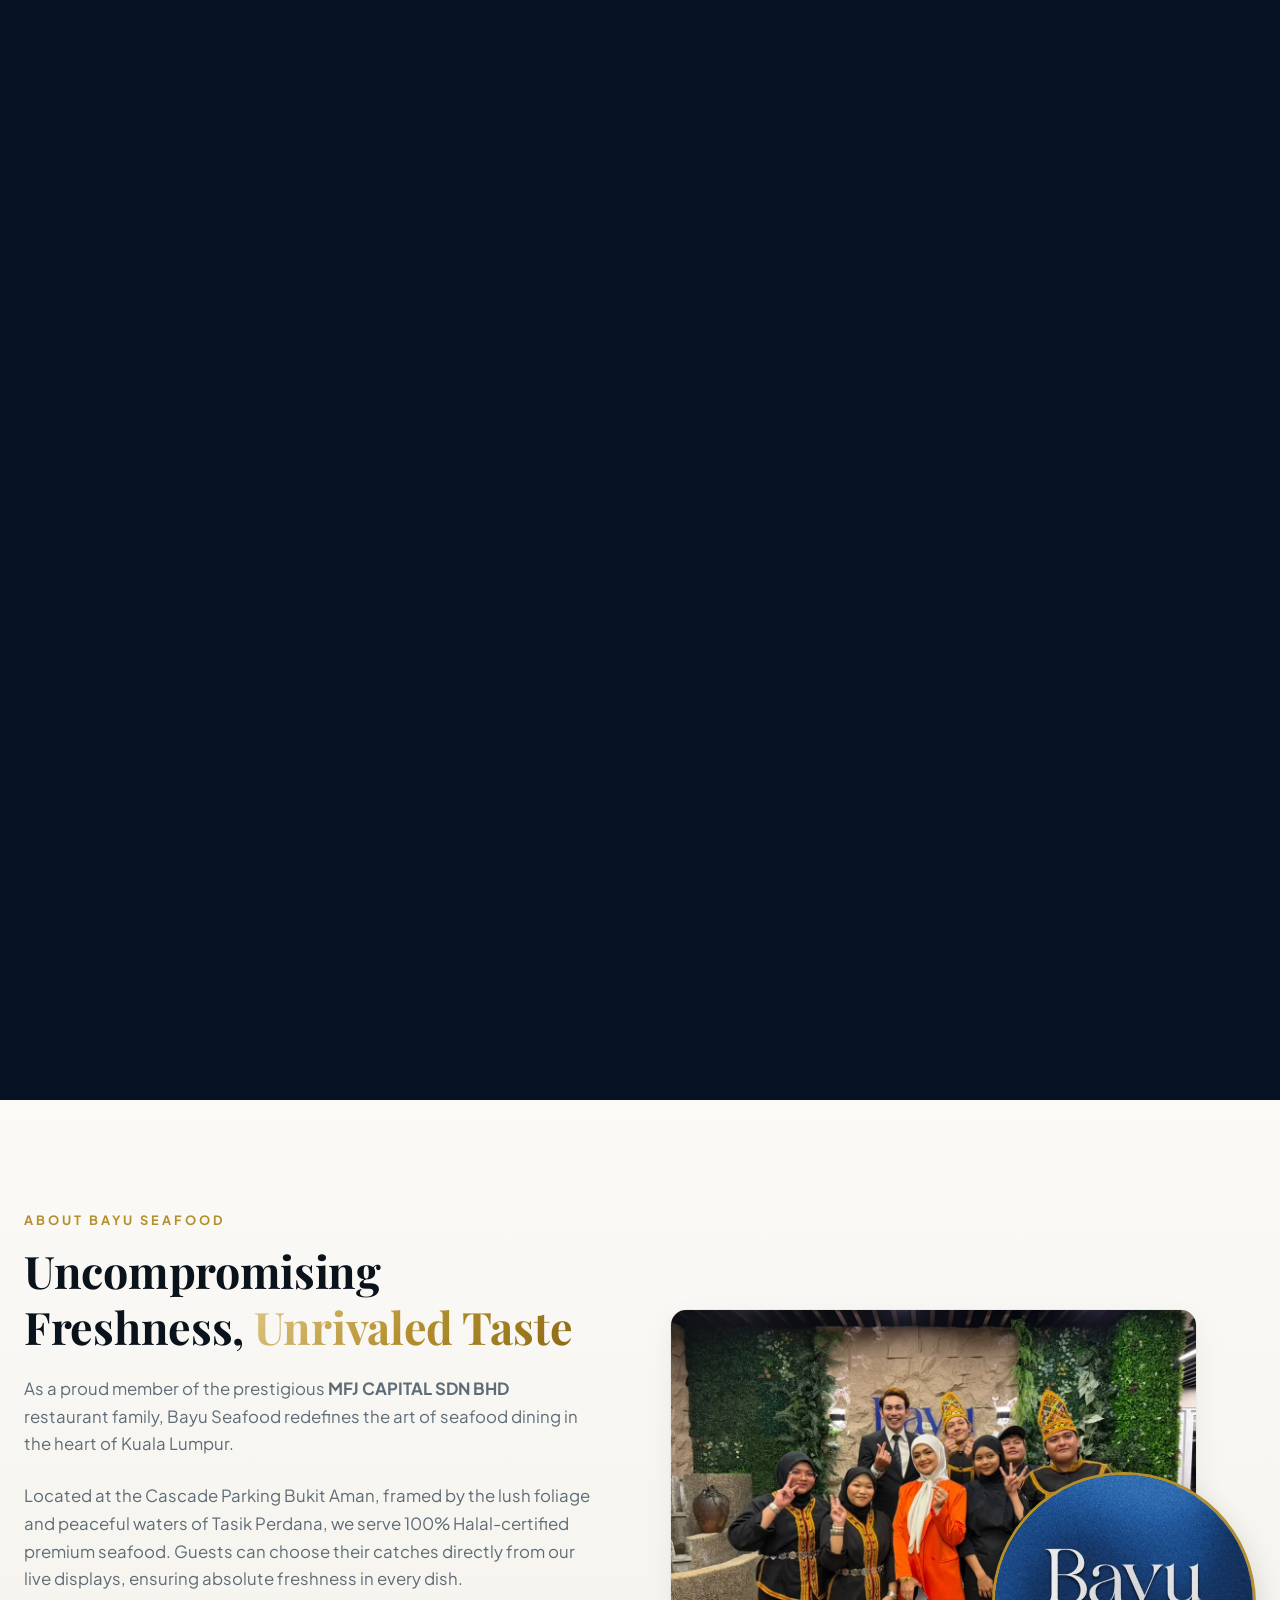
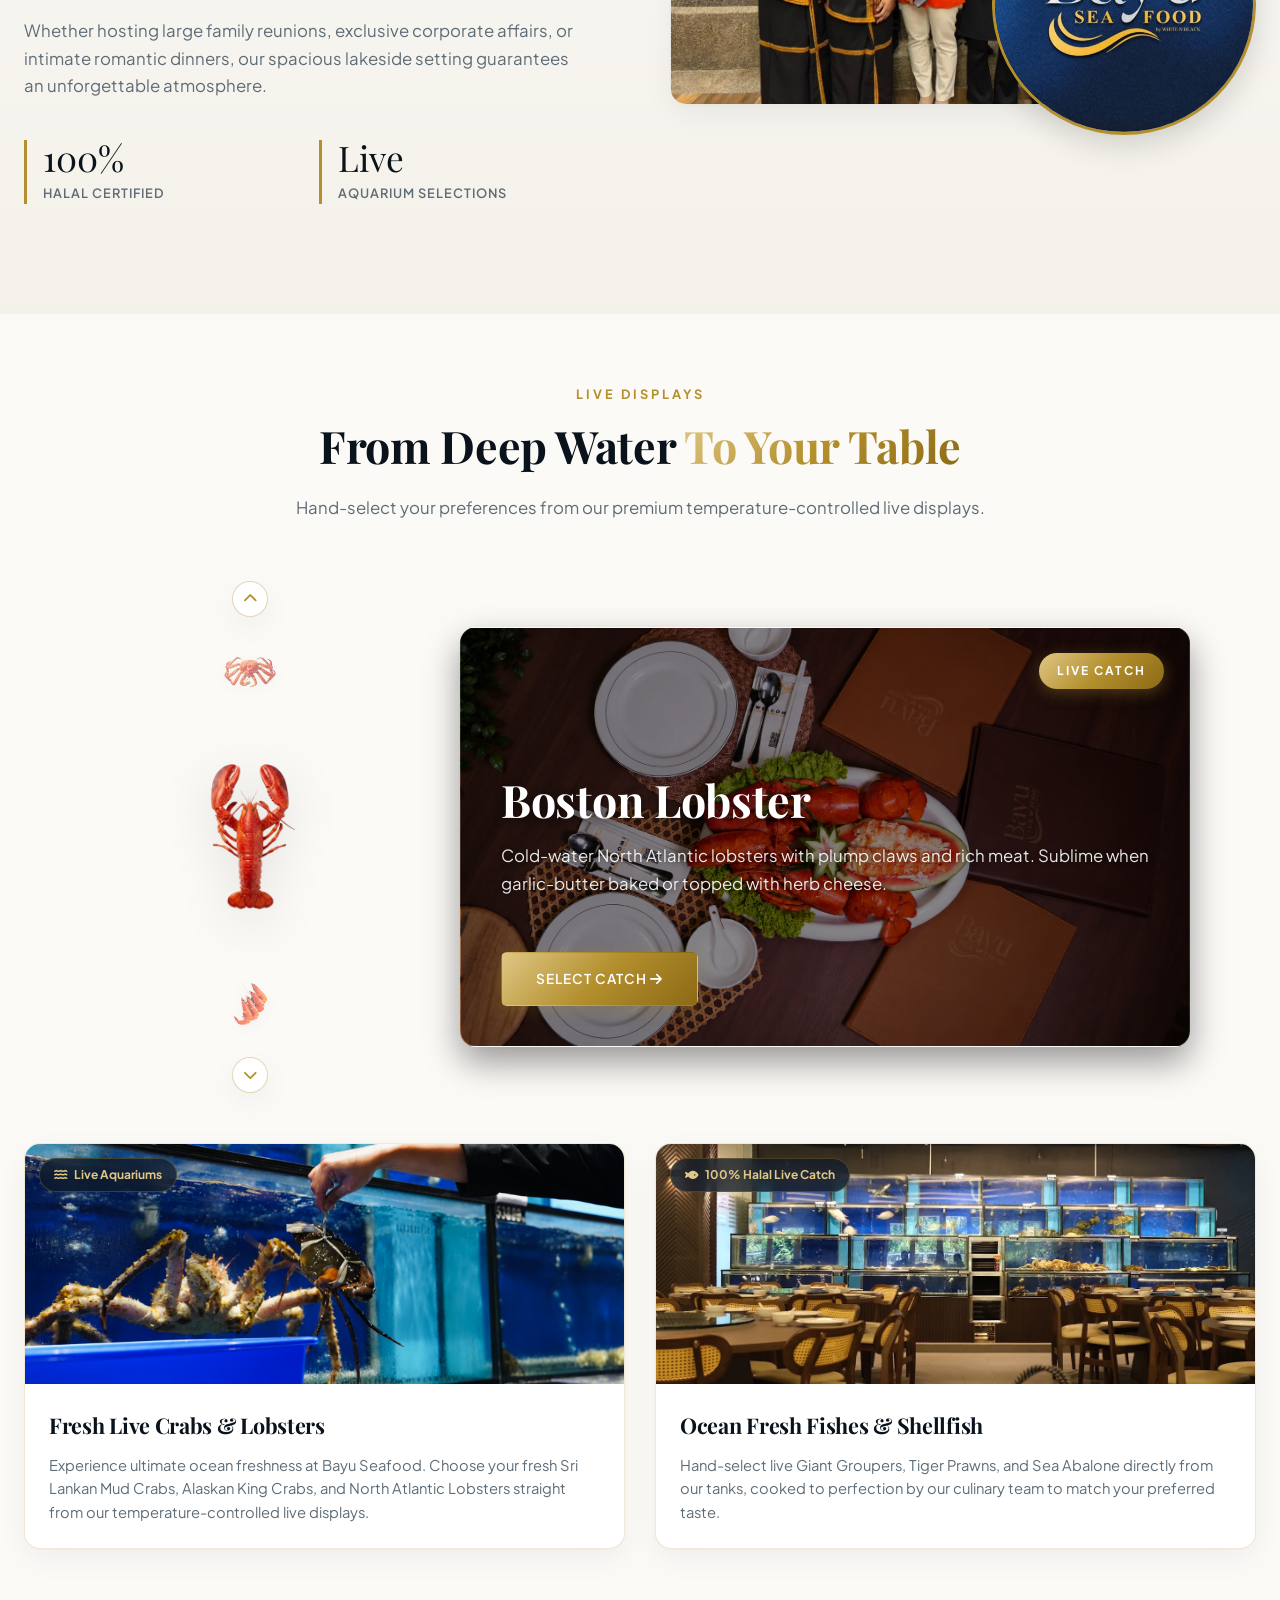
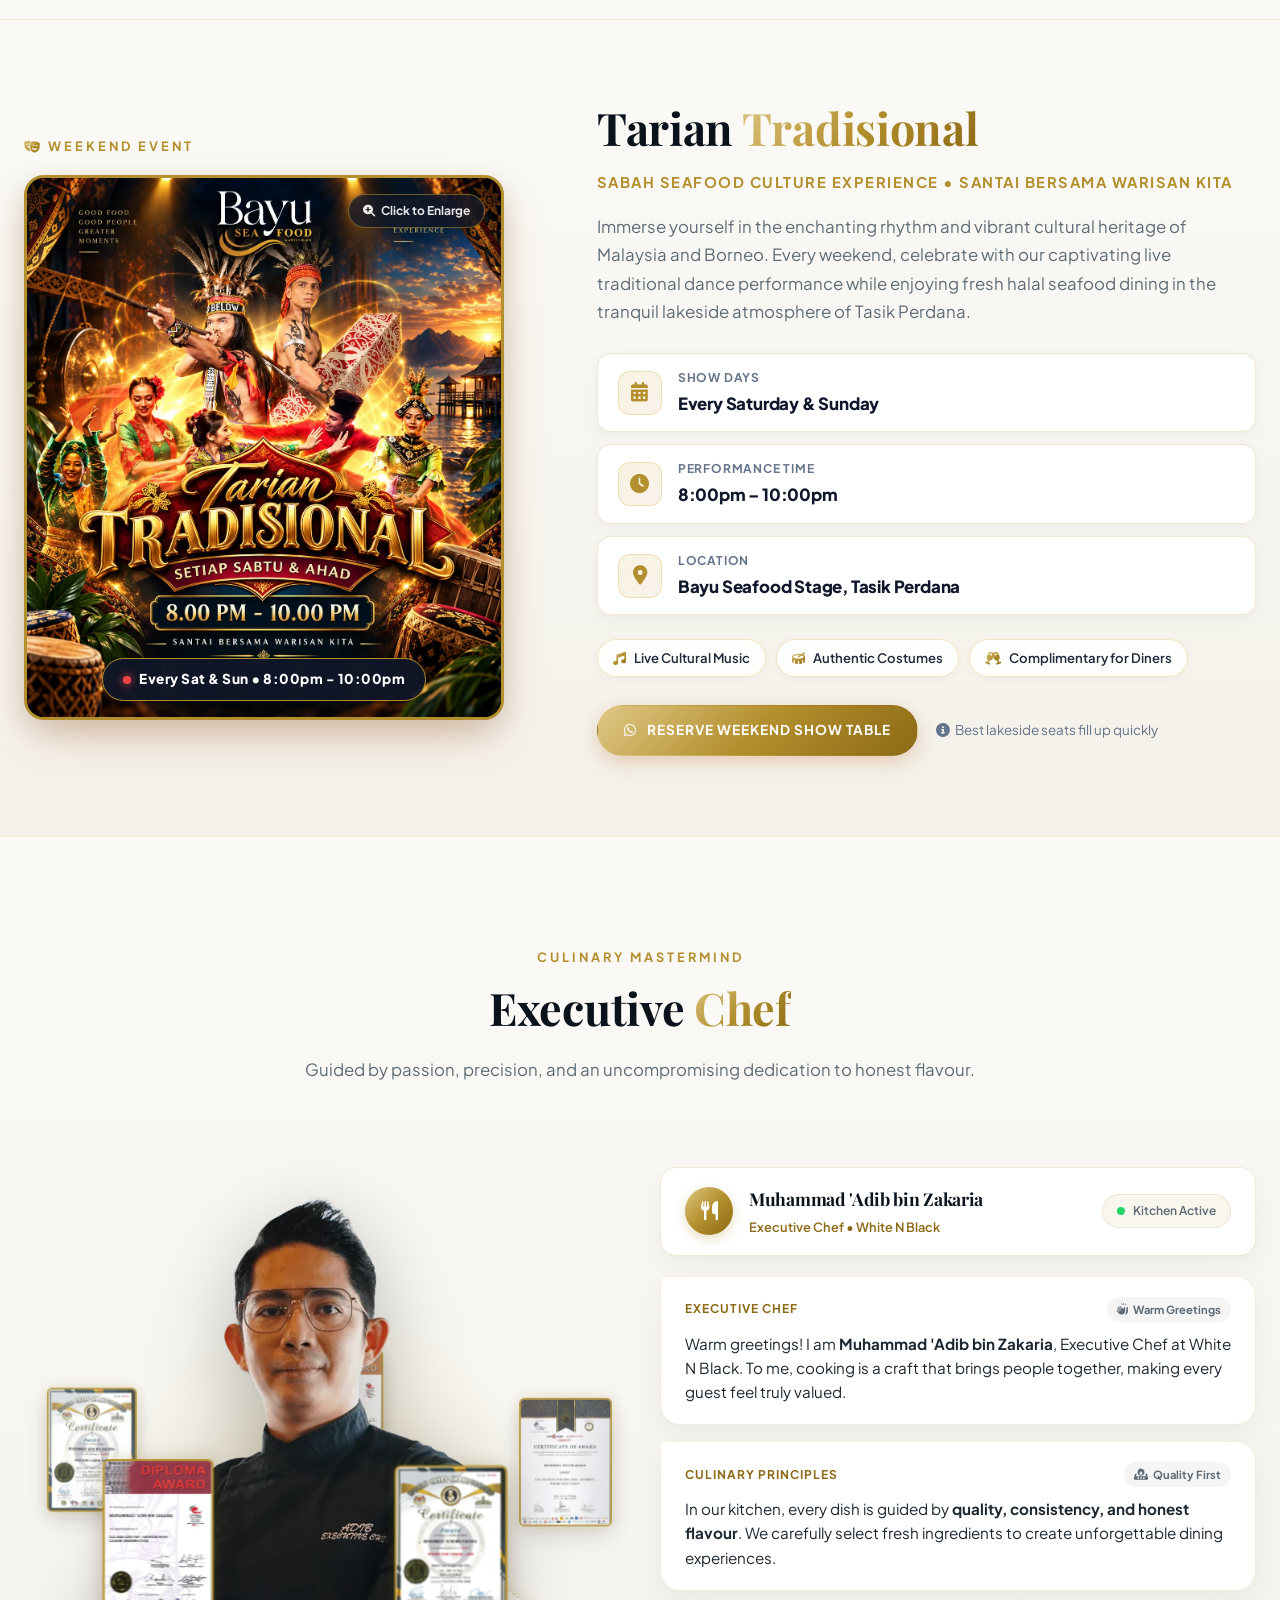
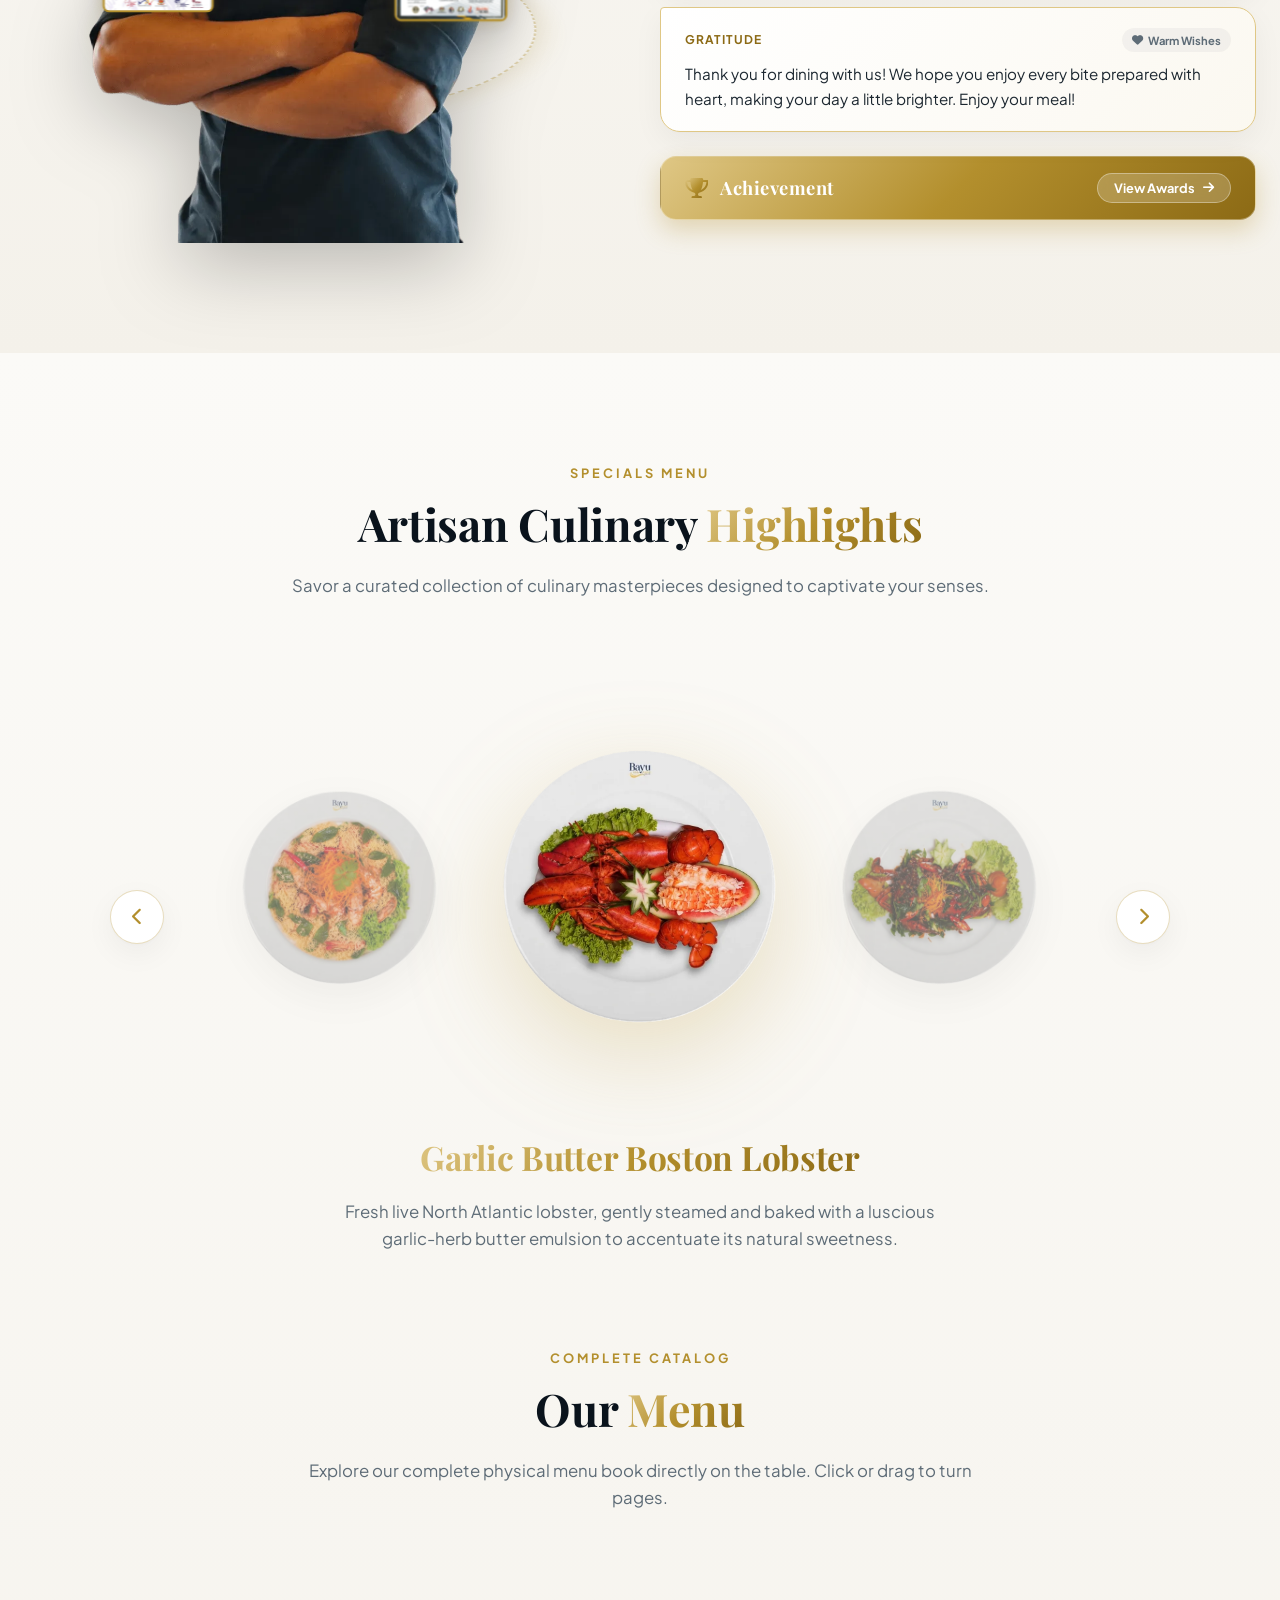
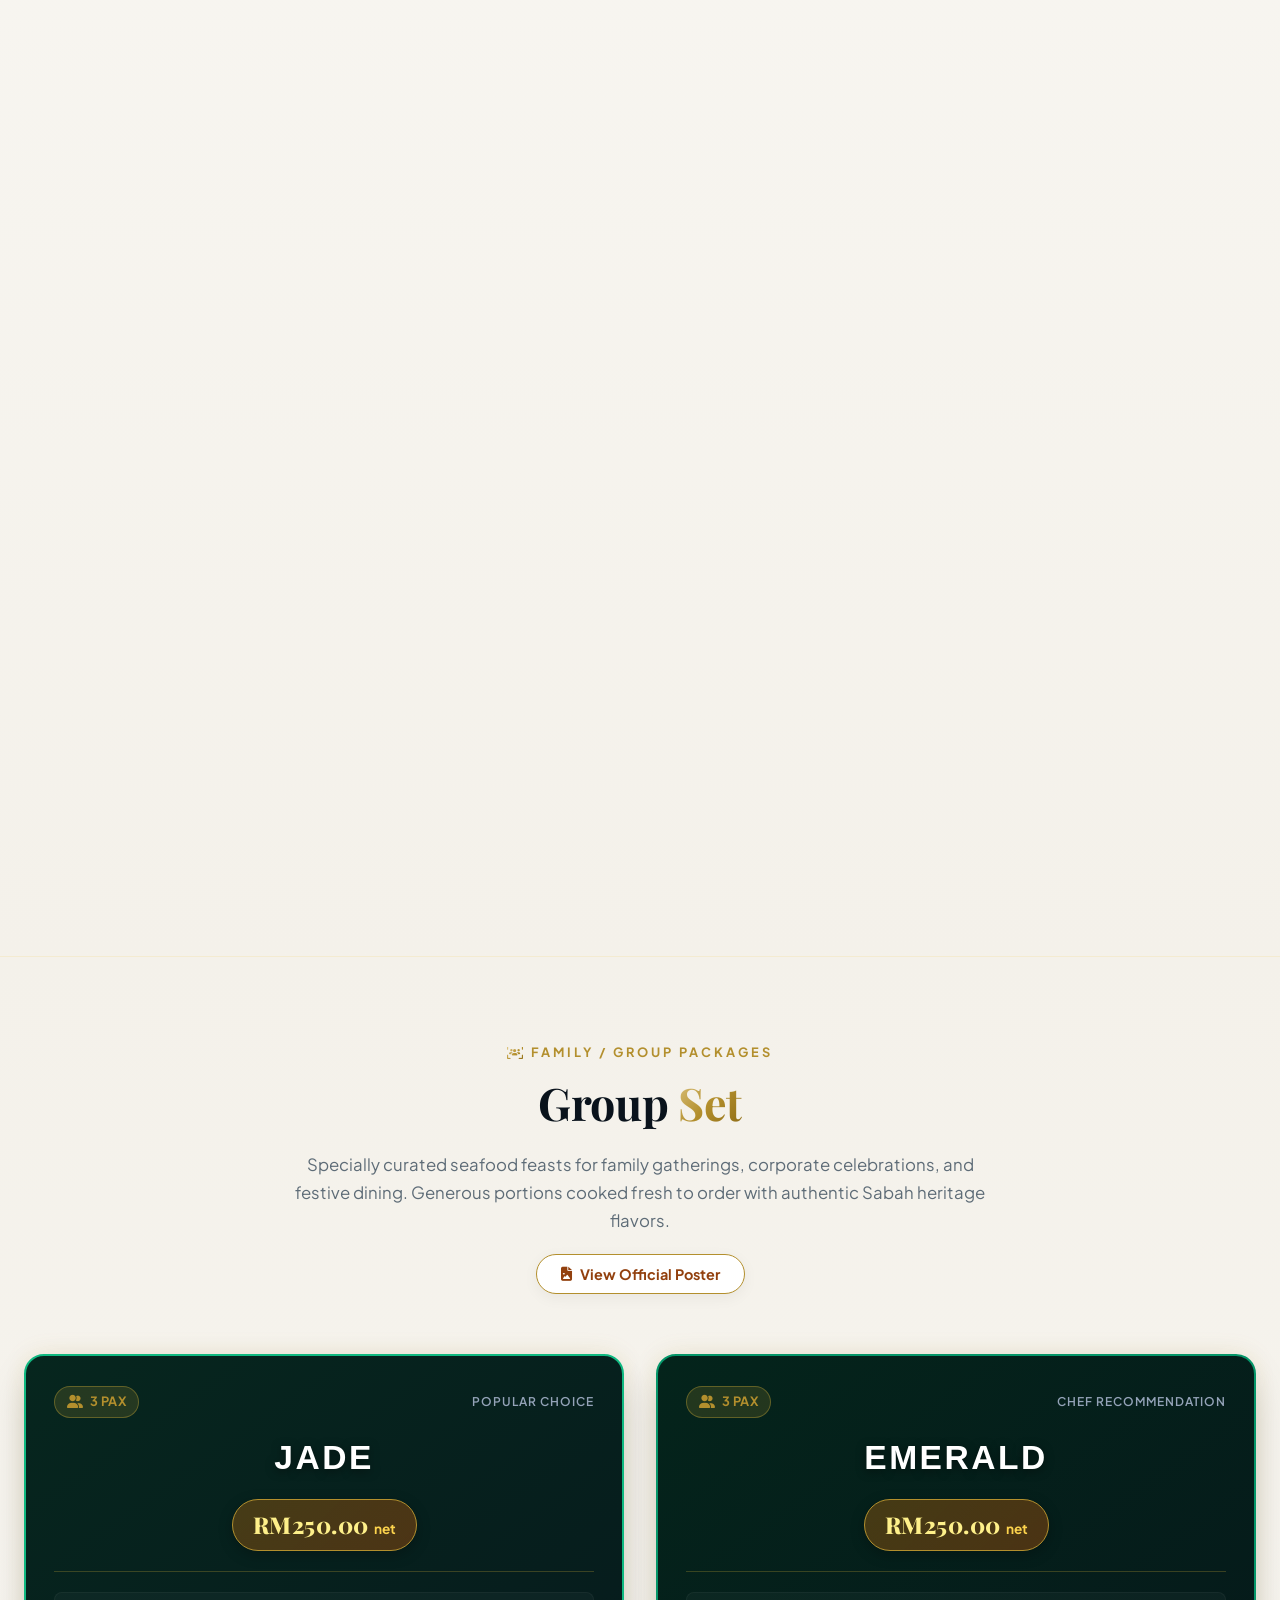
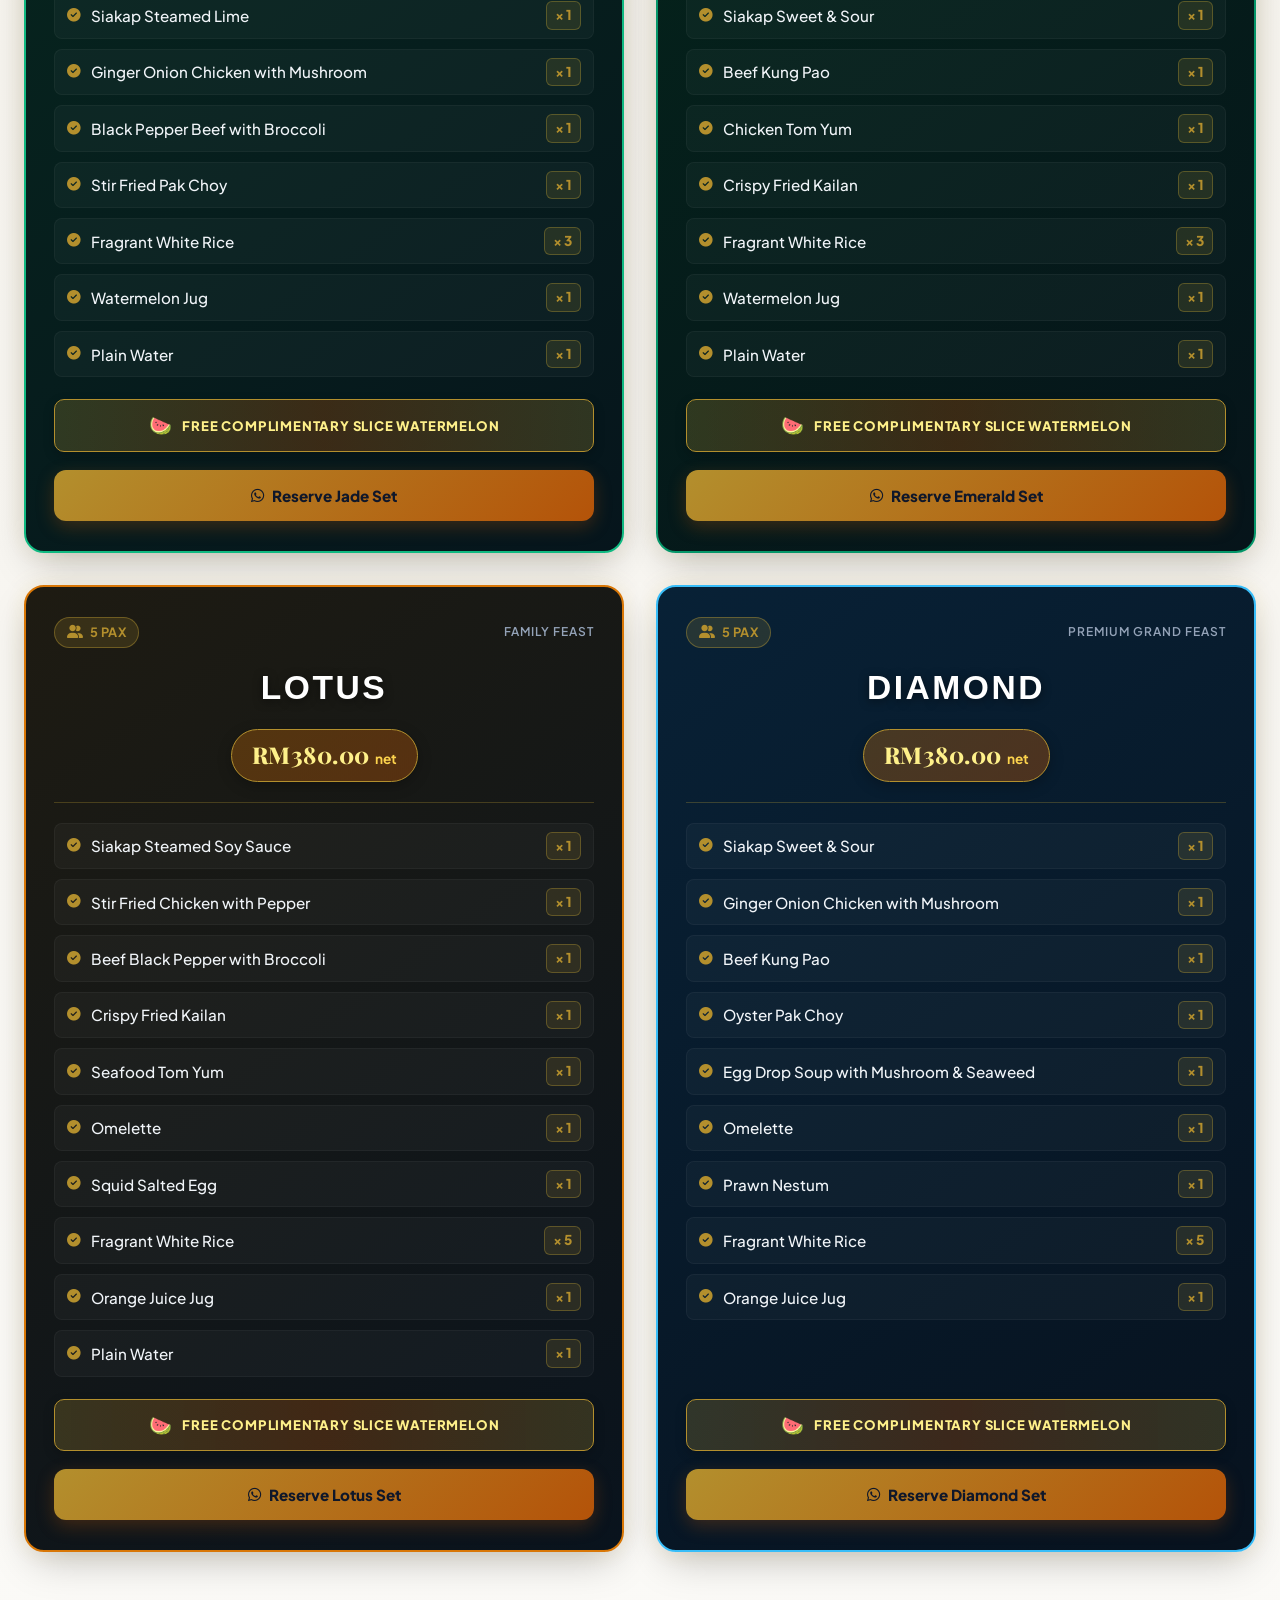
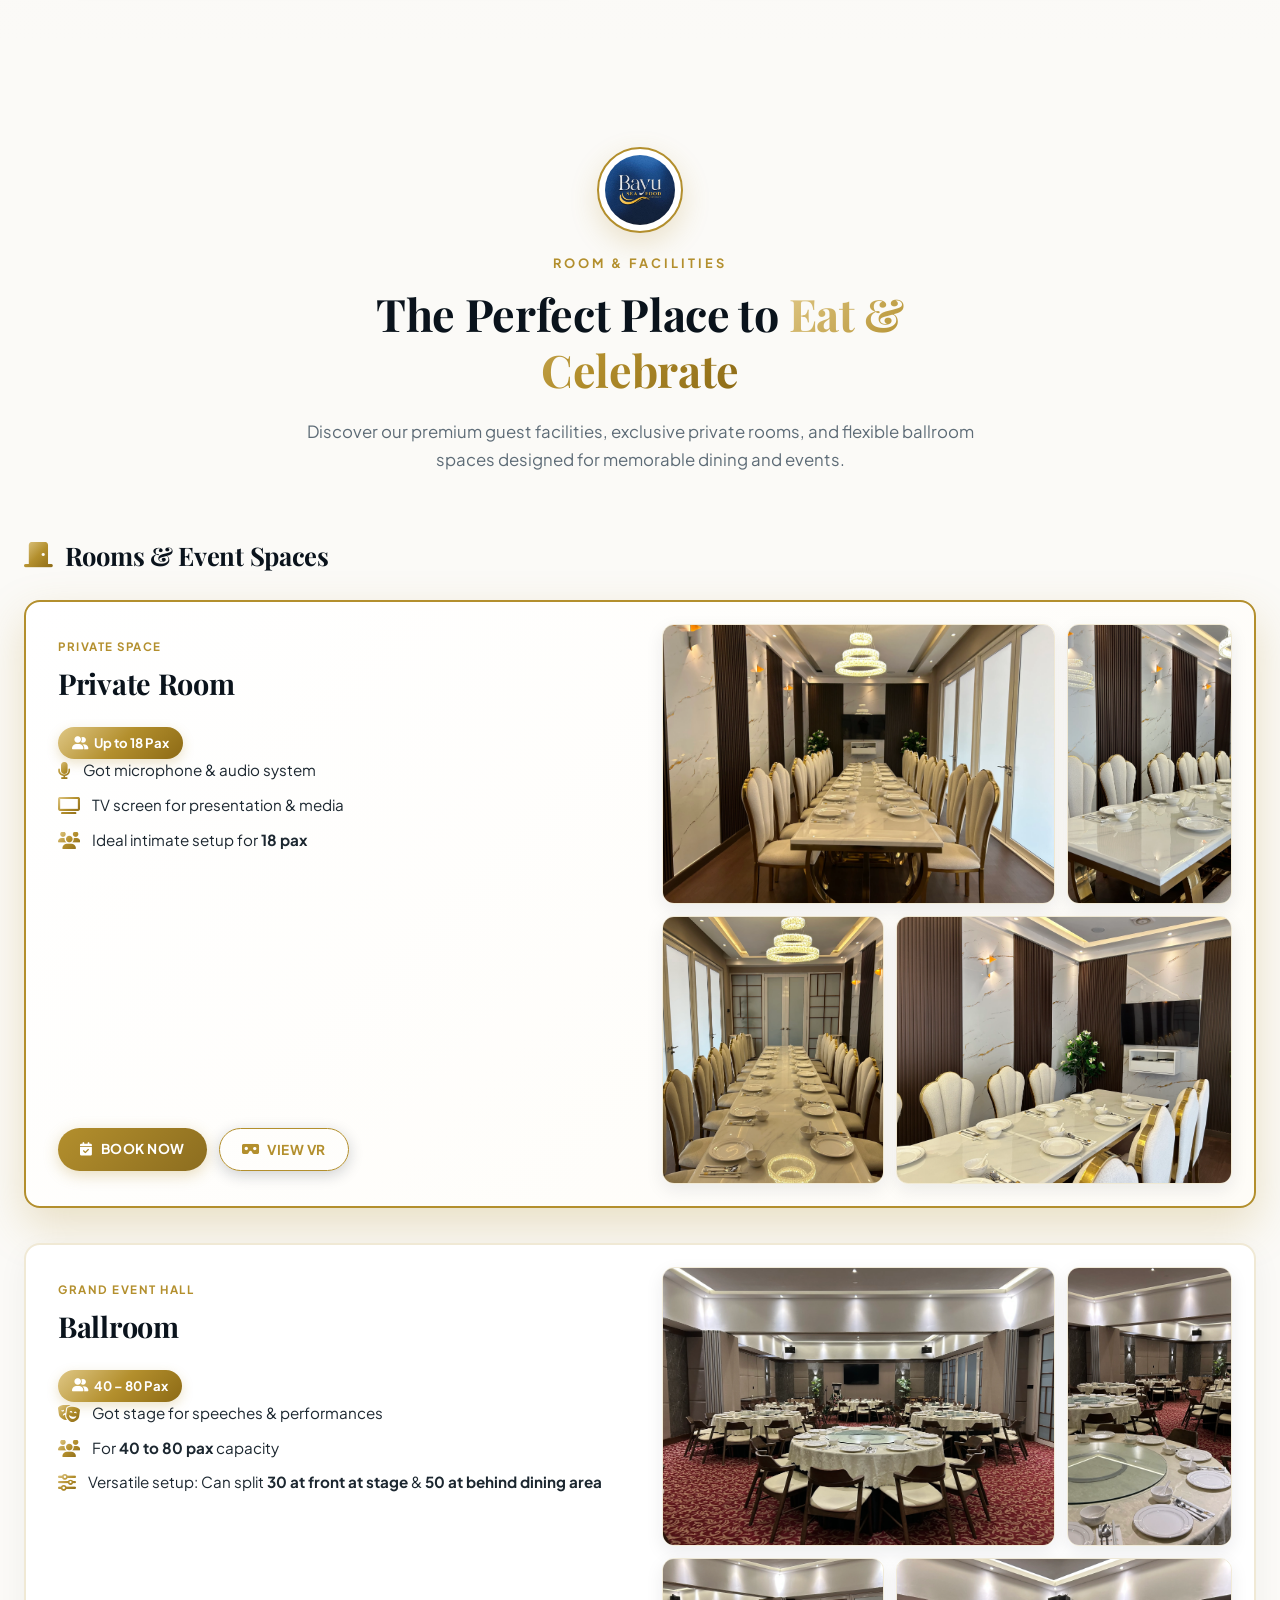
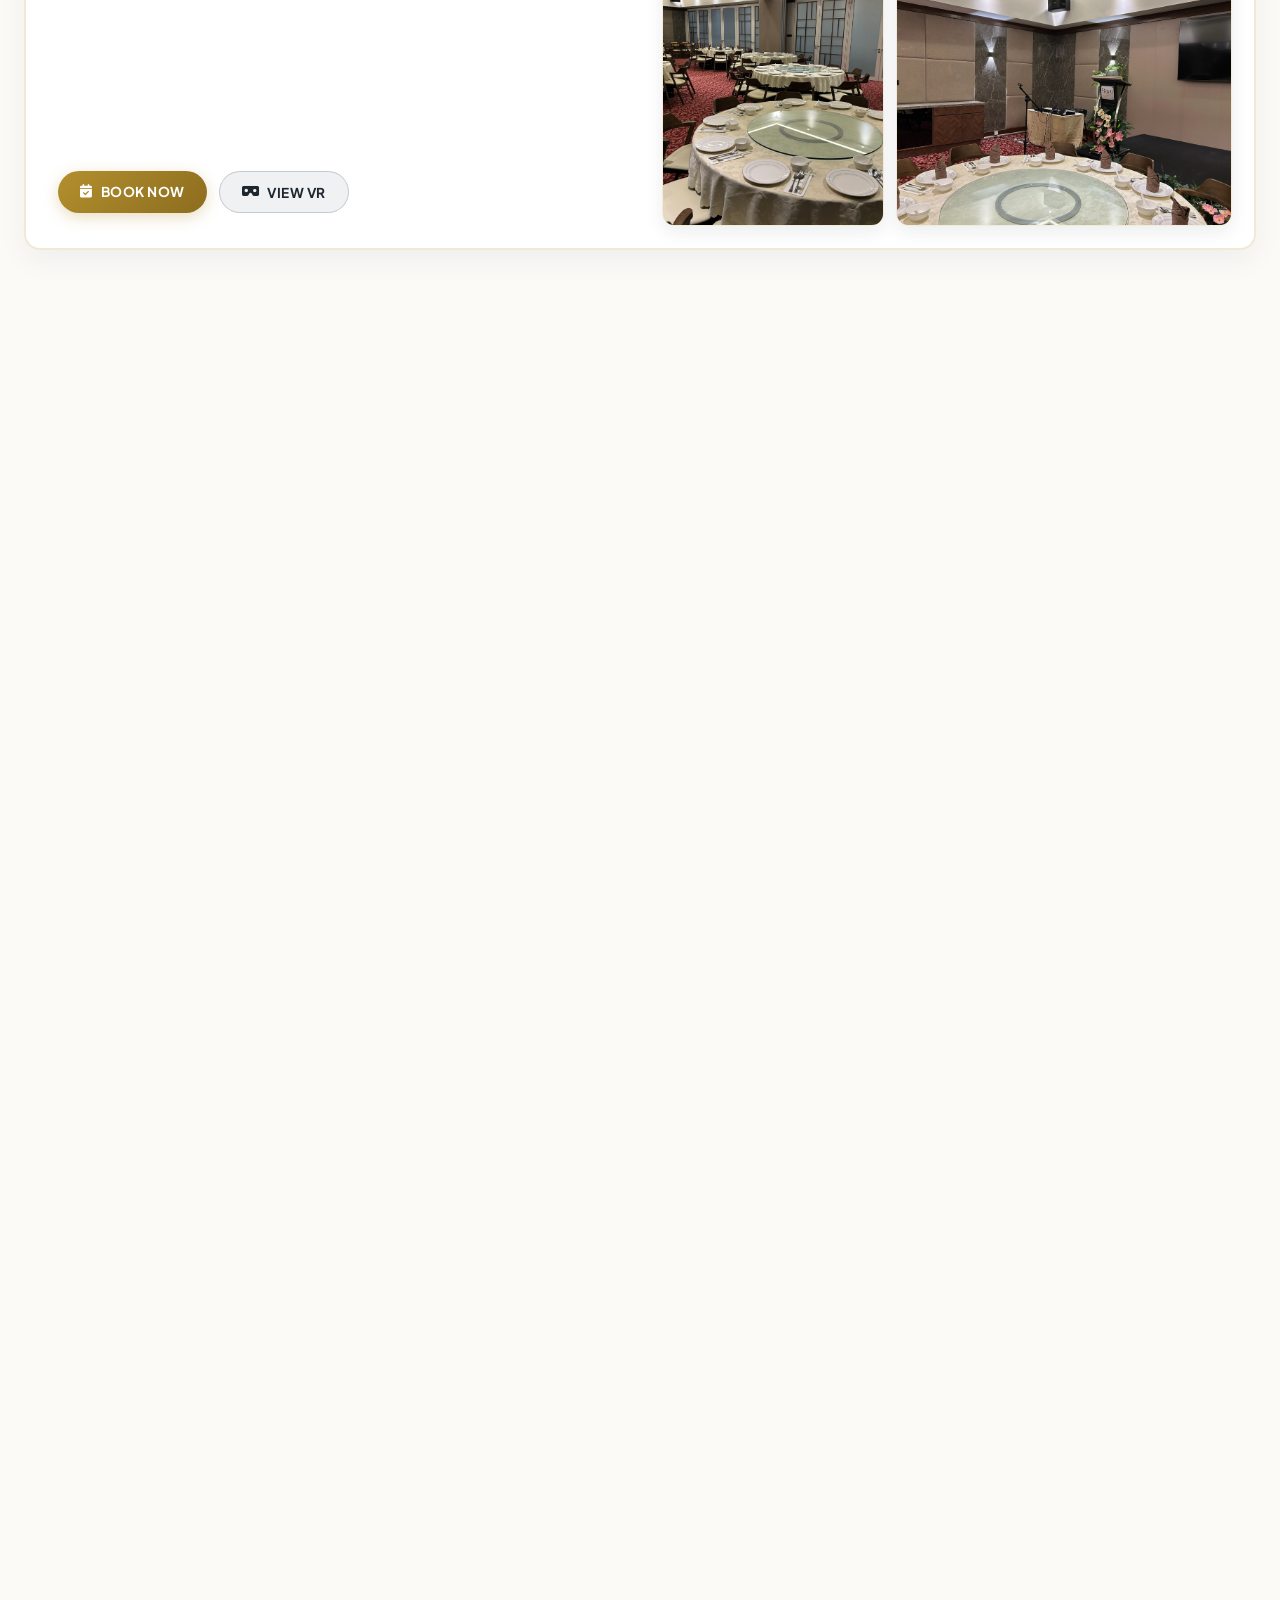
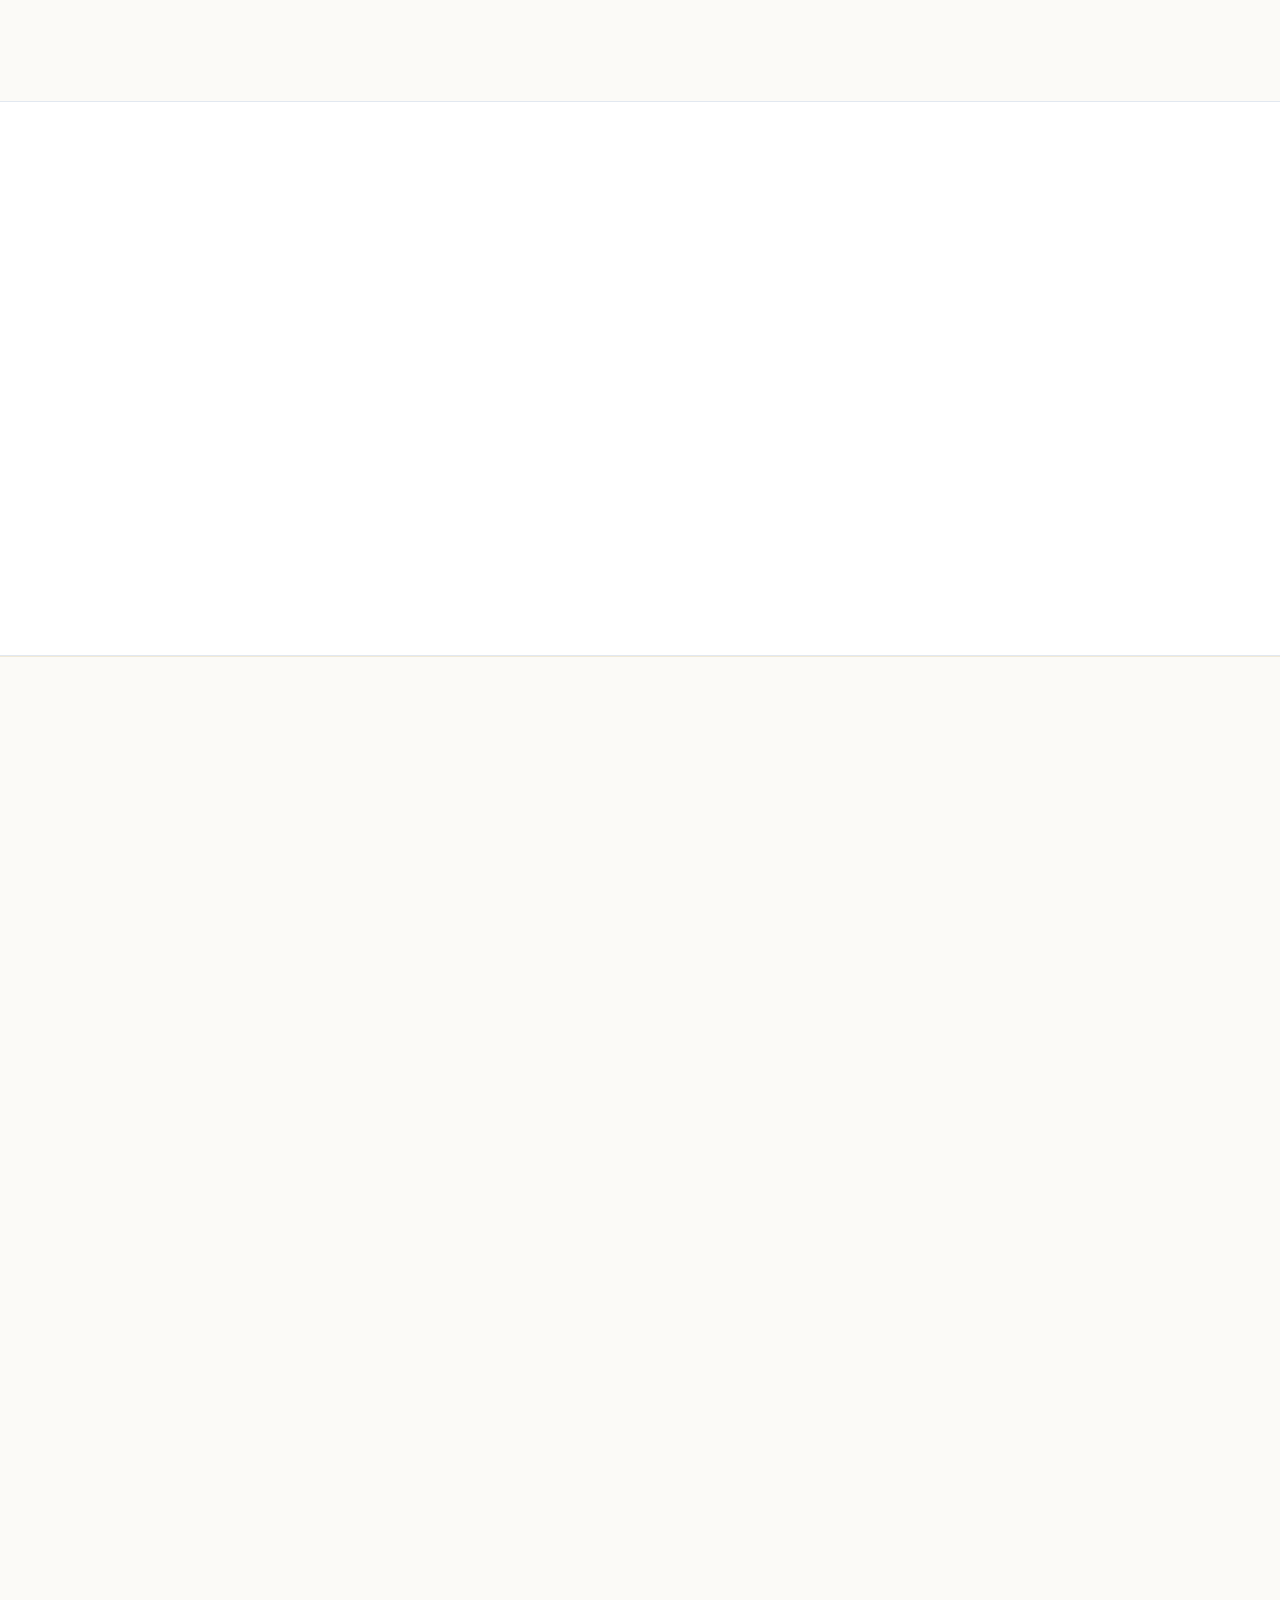
==== commit d117c43c: "Add Meta Pixel Code for Facebook tracking" ====
--- a/index.html
+++ b/index.html
@@ -140,6 +140,23 @@
       ]
     }
     </script>
+    <!-- Meta Pixel Code -->
+    <script>
+    !function(f,b,e,v,n,t,s)
+    {if(f.fbq)return;n=f.fbq=function(){n.callMethod?
+    n.callMethod.apply(n,arguments):n.queue.push(arguments)};
+    if(!f._fbq)f._fbq=n;n.push=n;n.loaded=!0;n.version='2.0';
+    n.queue=[];t=b.createElement(e);t.async=!0;
+    t.src=v;s=b.getElementsByTagName(e)[0];
+    s.parentNode.insertBefore(t,s)}(window, document,'script',
+    'https://connect.facebook.net/en_US/fbevents.js');
+    fbq('init', '2162133044695684');
+    fbq('track', 'PageView');
+    </script>
+    <noscript><img height="1" width="1" style="display:none"
+    src="https://www.facebook.com/tr?id=2162133044695684&ev=PageView&noscript=1"
+    /></noscript>
+    <!-- End Meta Pixel Code -->
 </head>
 
 <body>
--- a/styles.css
+++ b/styles.css
@@ -3816,7 +3816,7 @@
 }
 
 /* ==========================================================================
-   Standalone Menu Flipbook on Wood Table (table.png) - POV View
+   Standalone Menu Flipbook on Wood Table (table.webp) - POV View
    ========================================================================== */
 
 .menu-flipbook-wrapper {
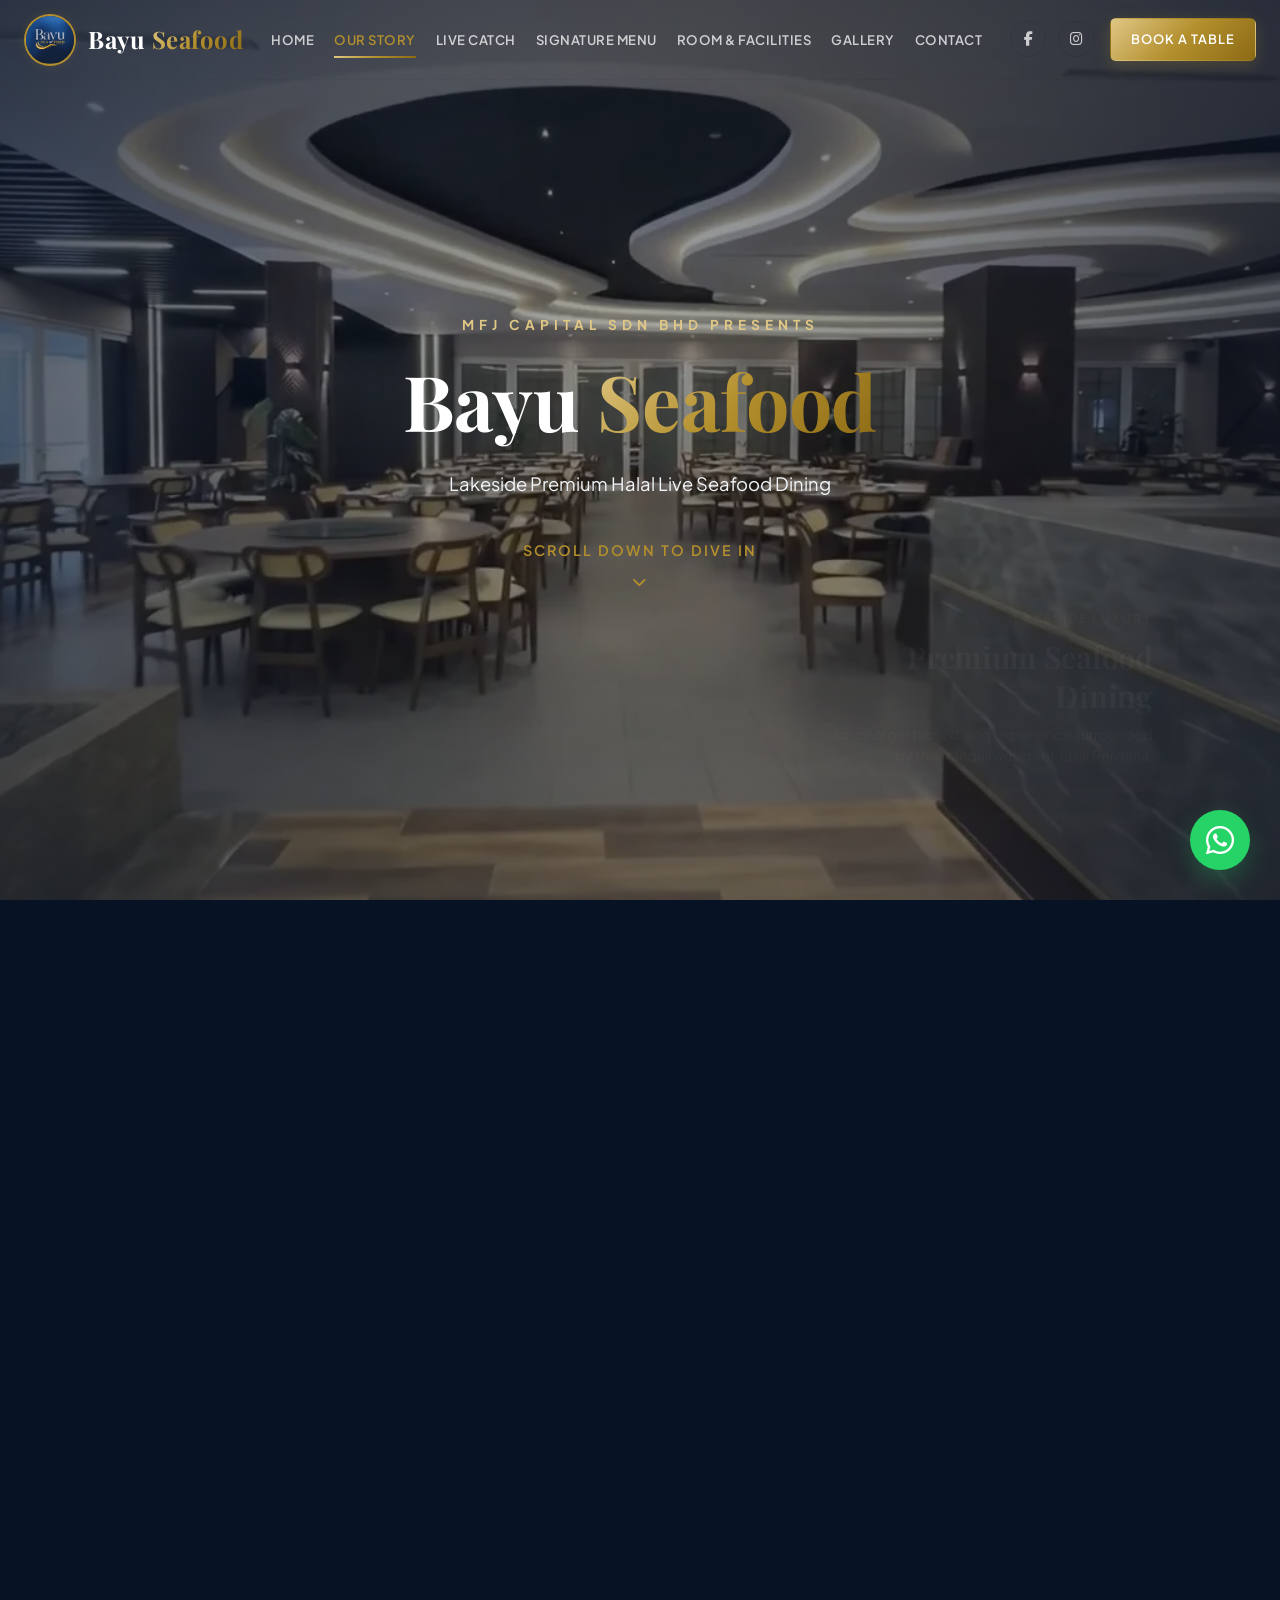
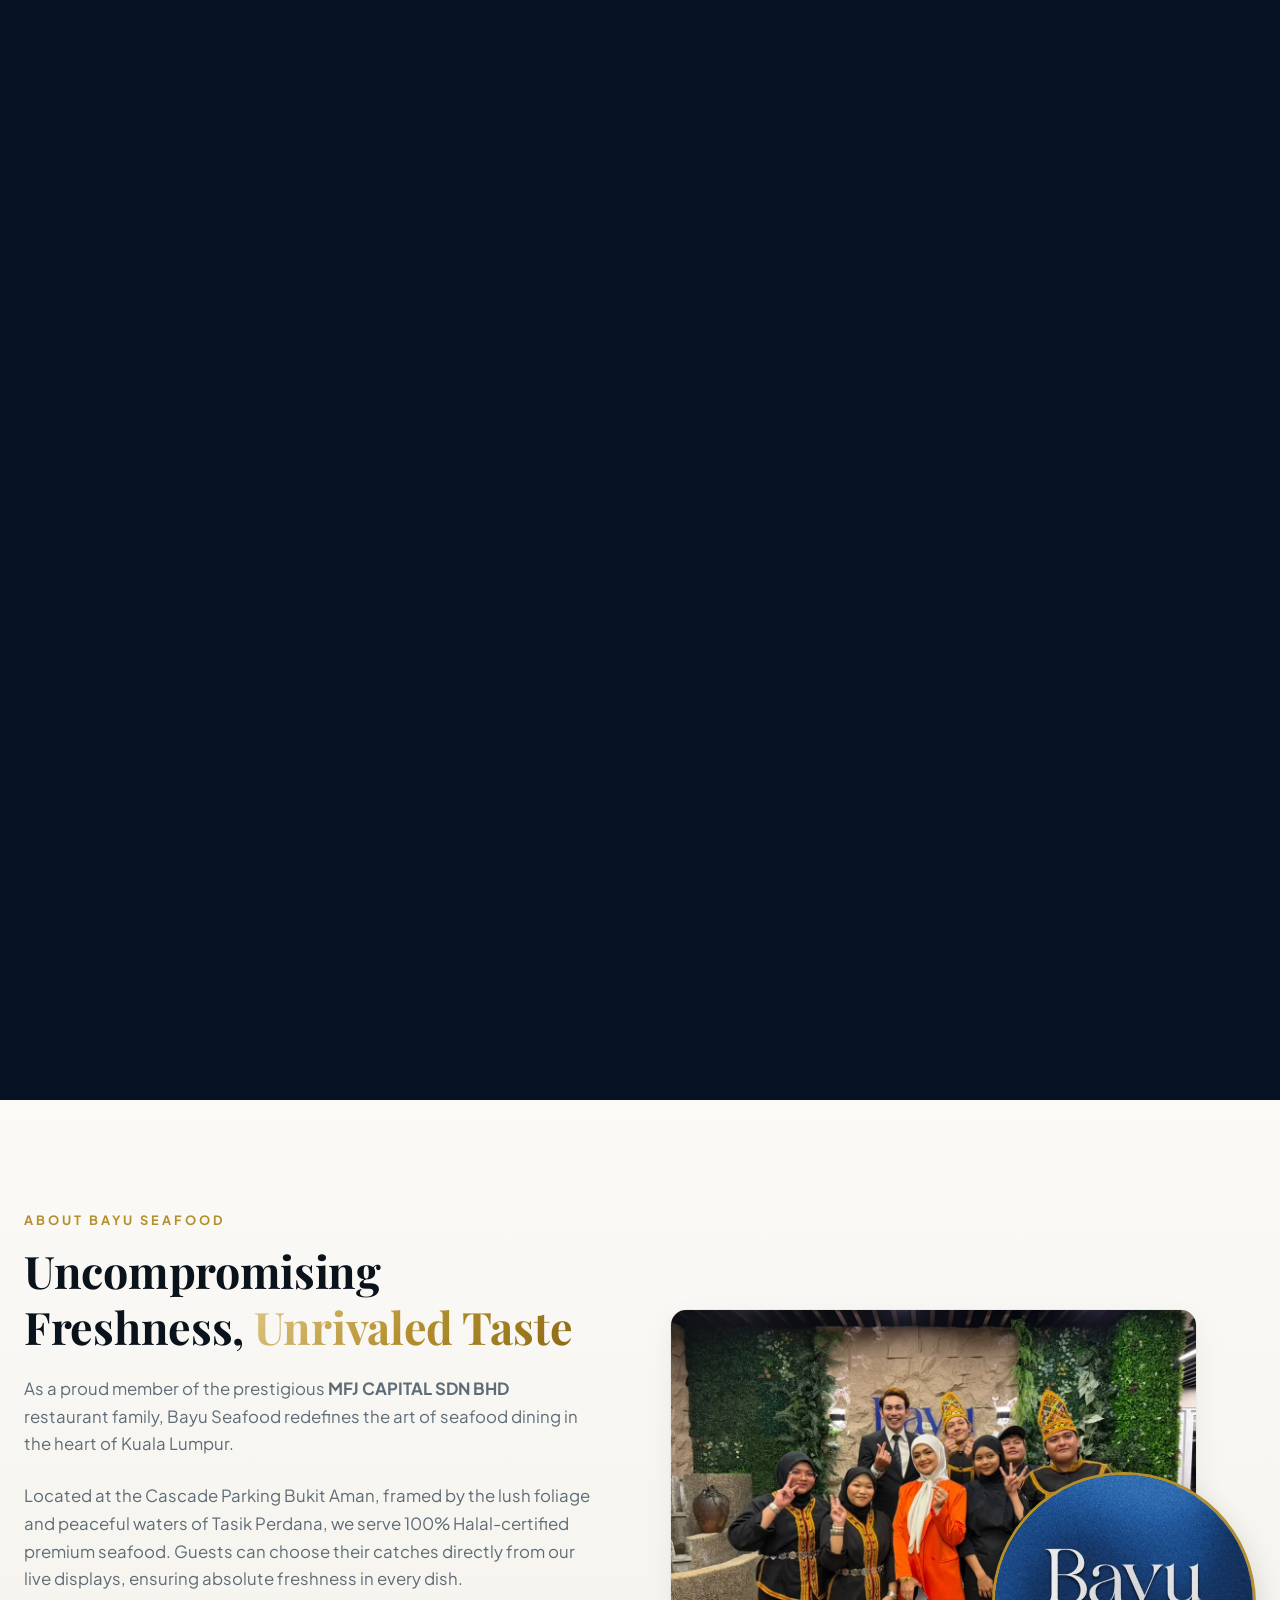
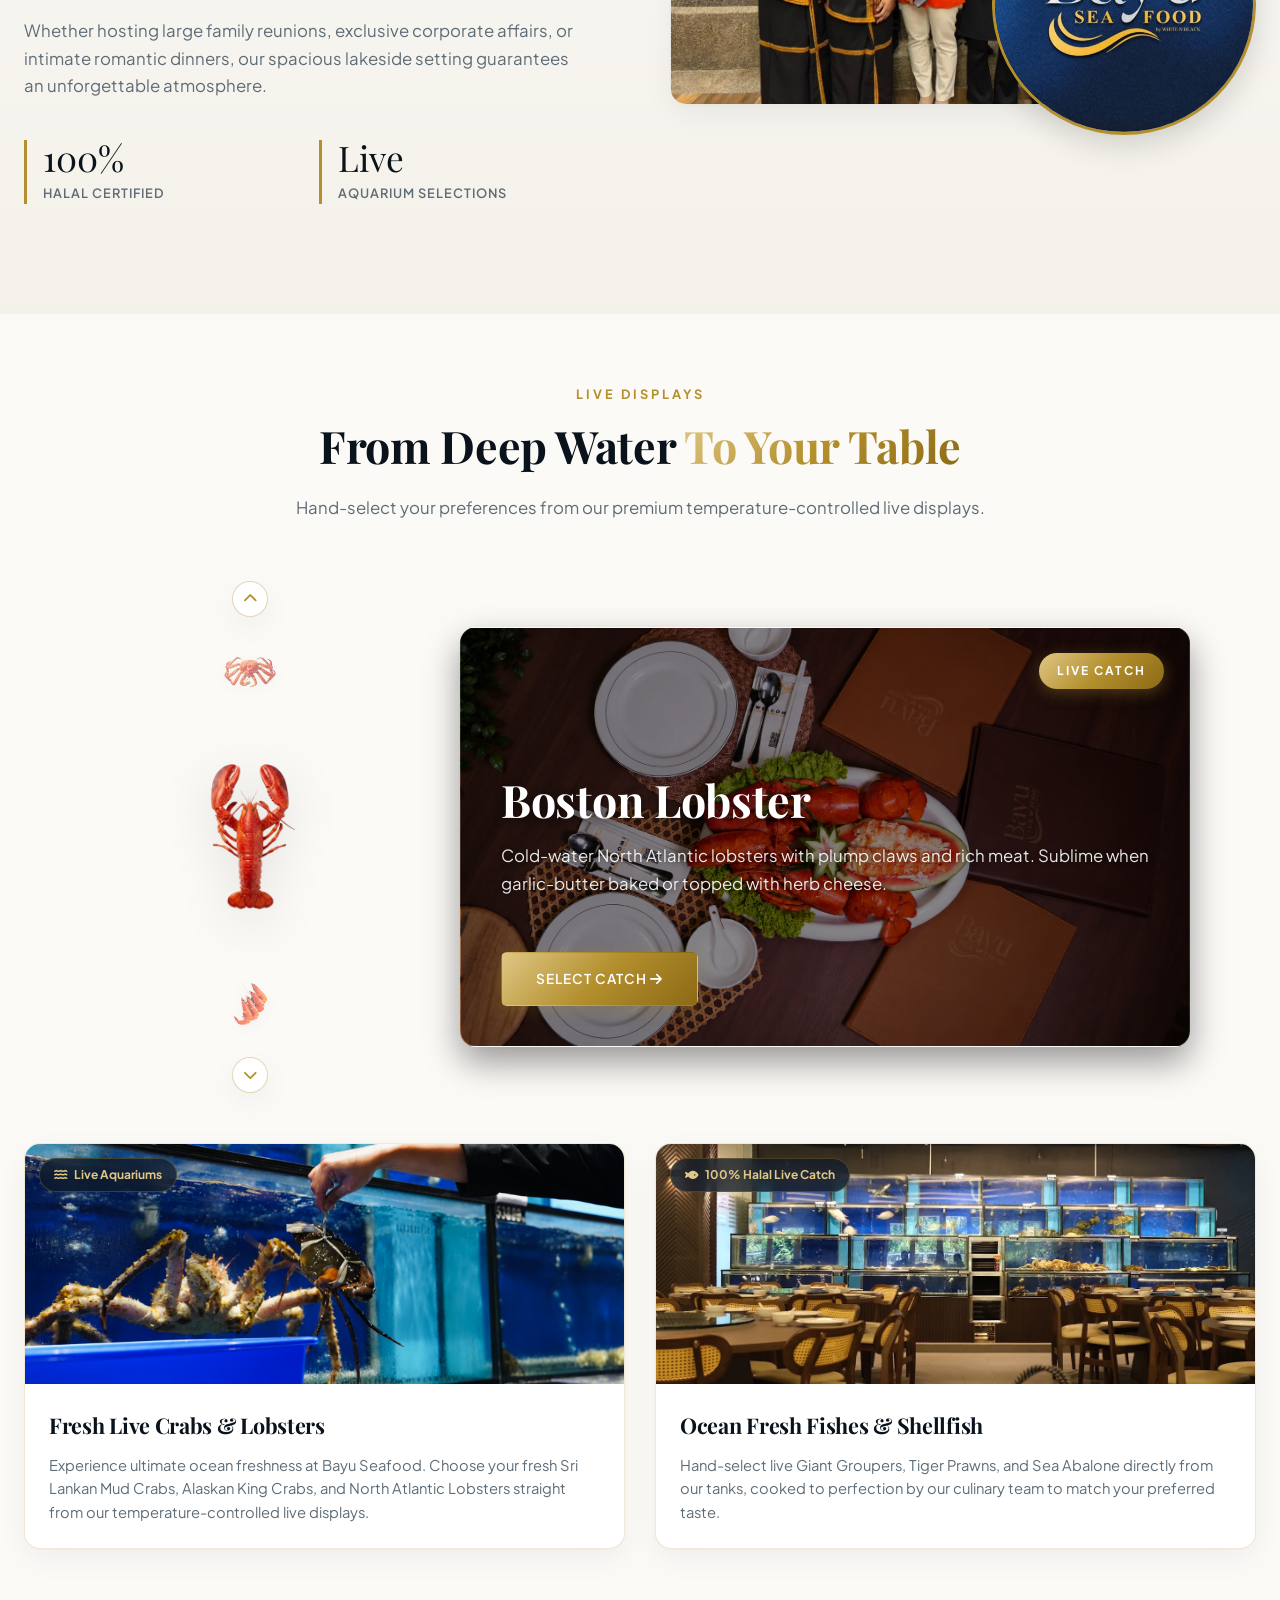
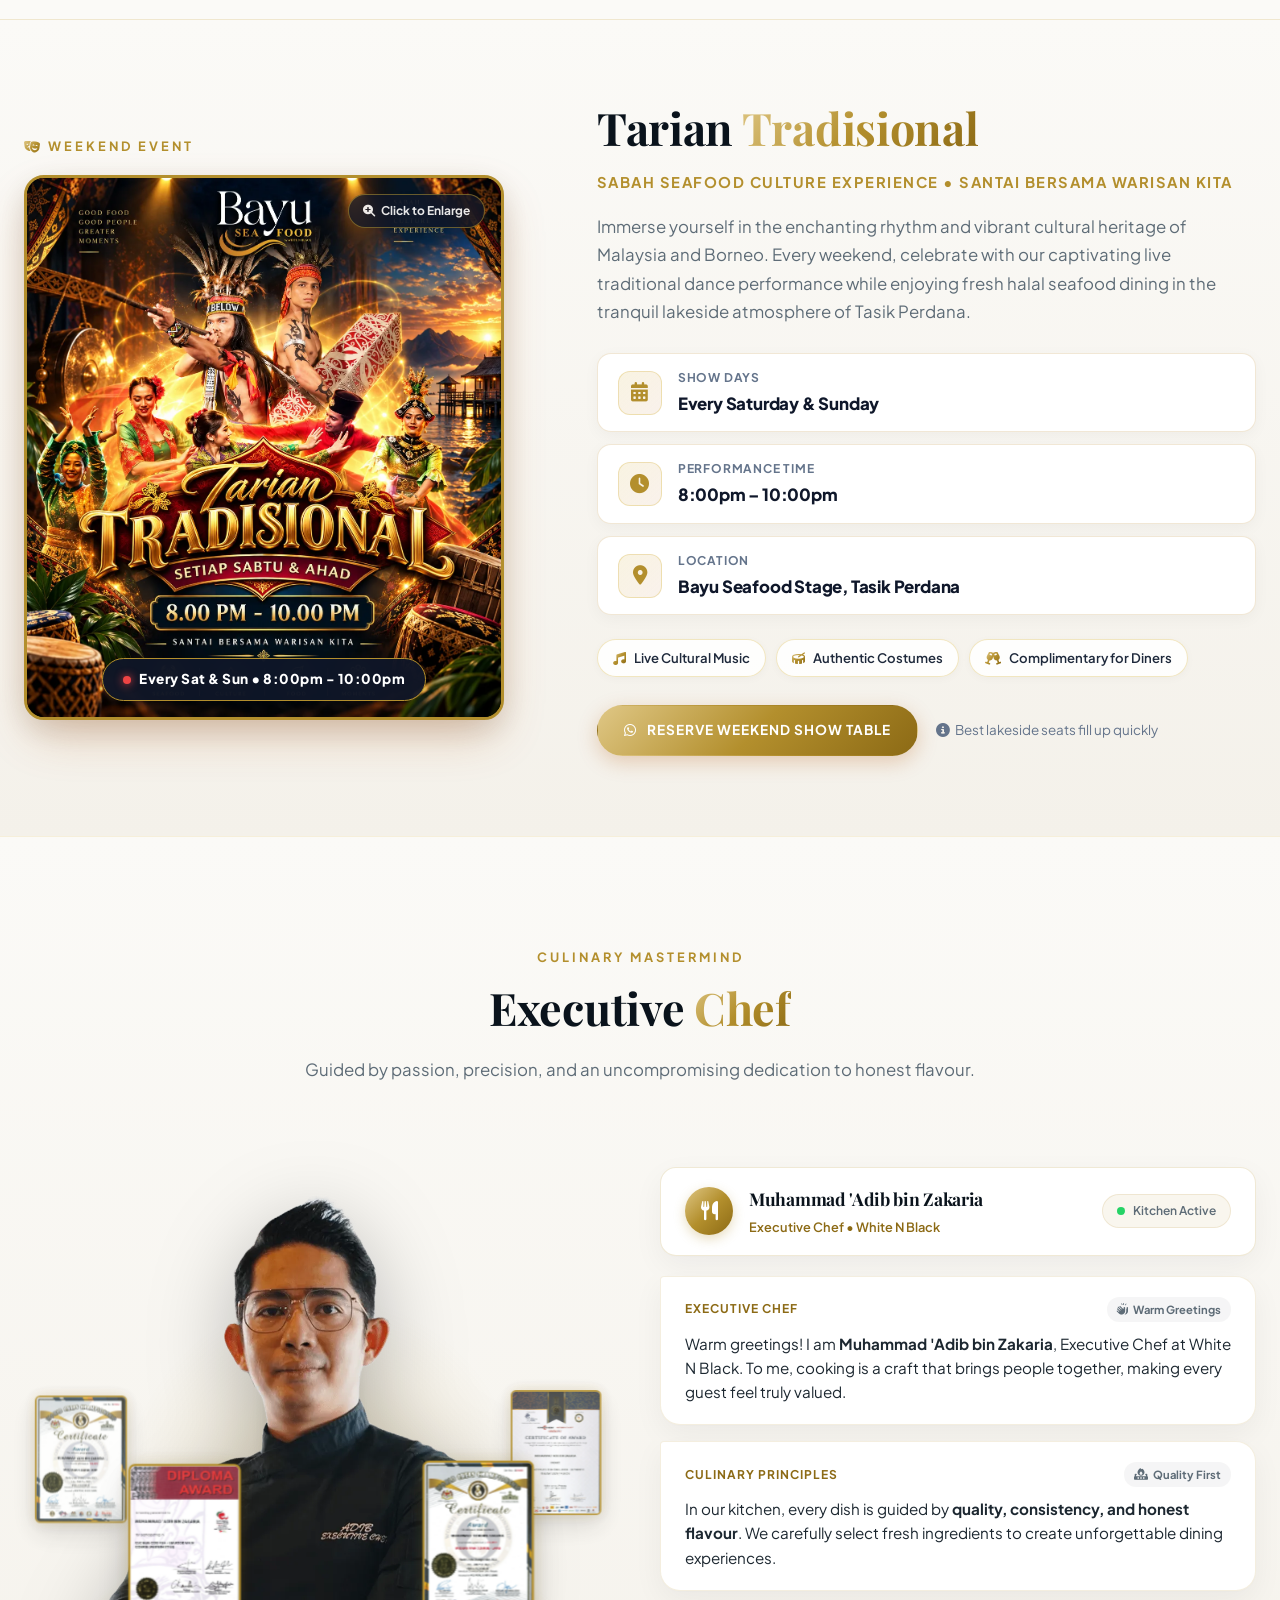
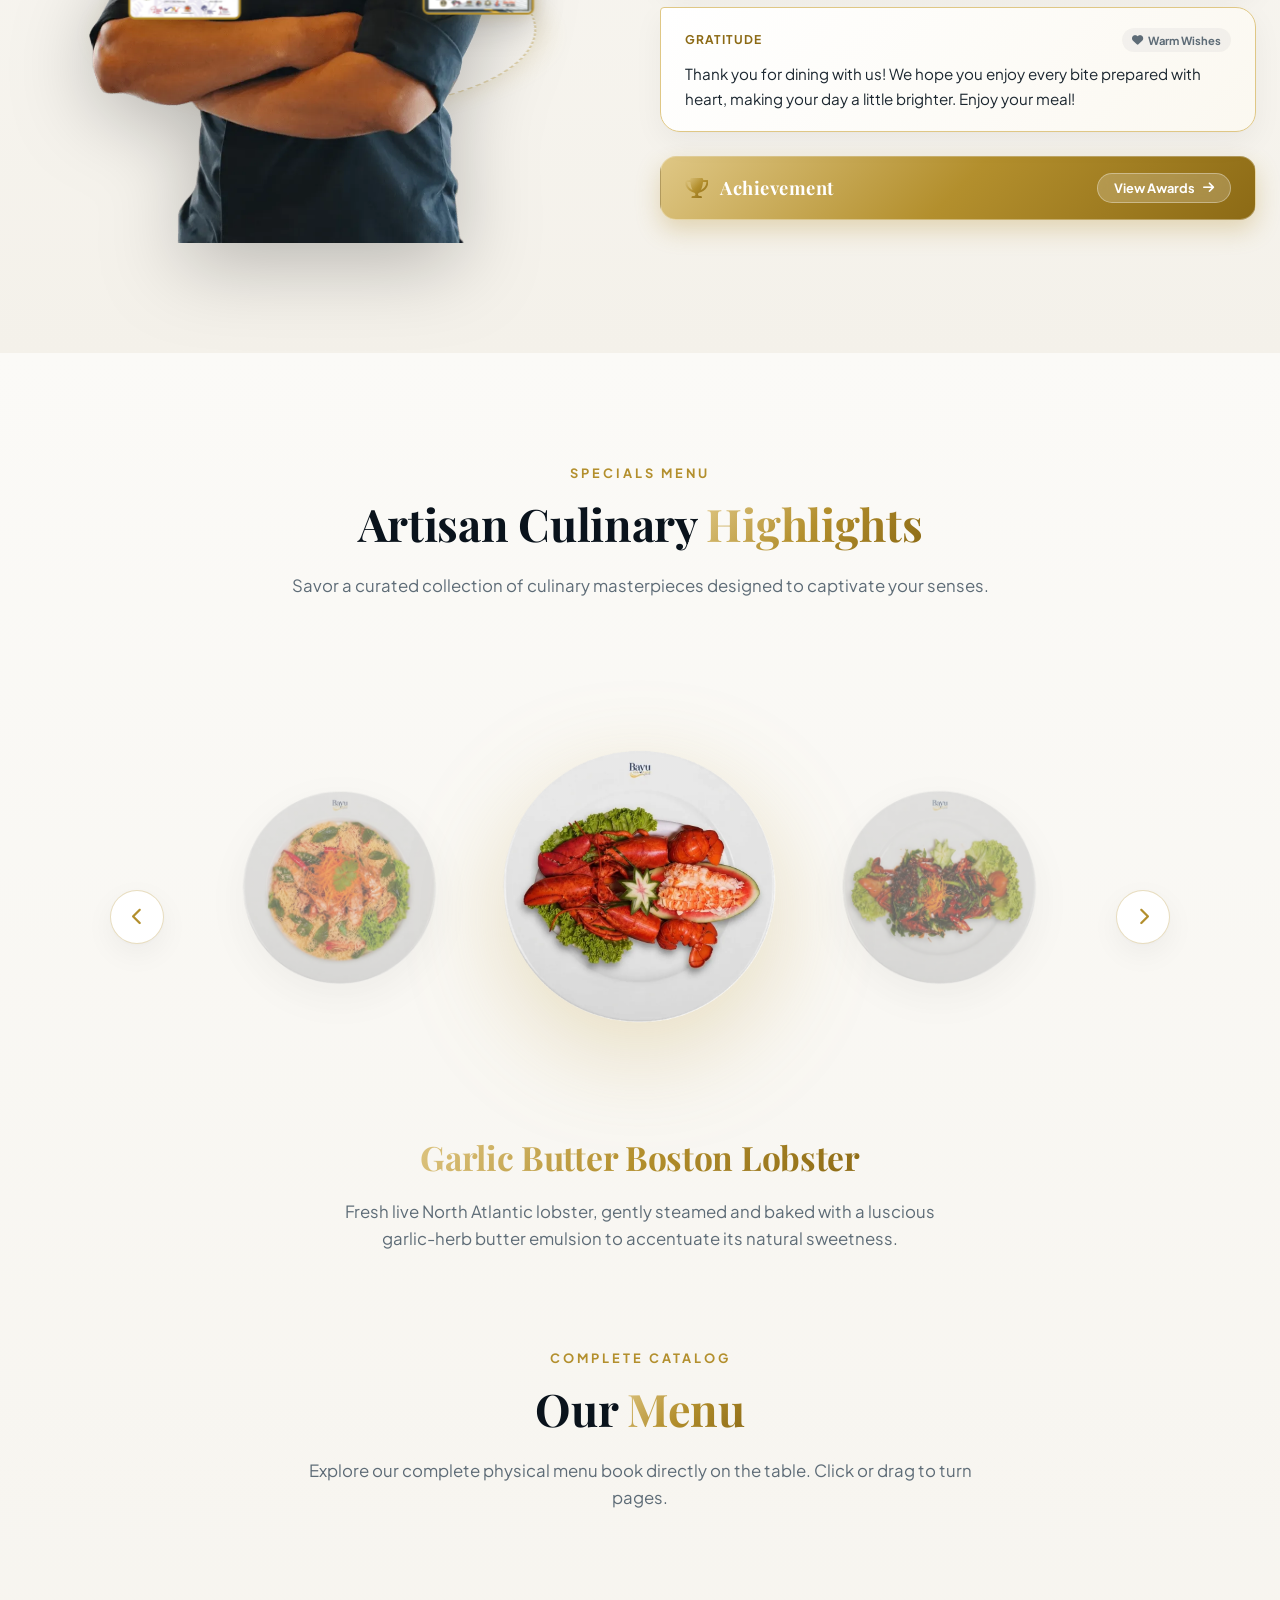
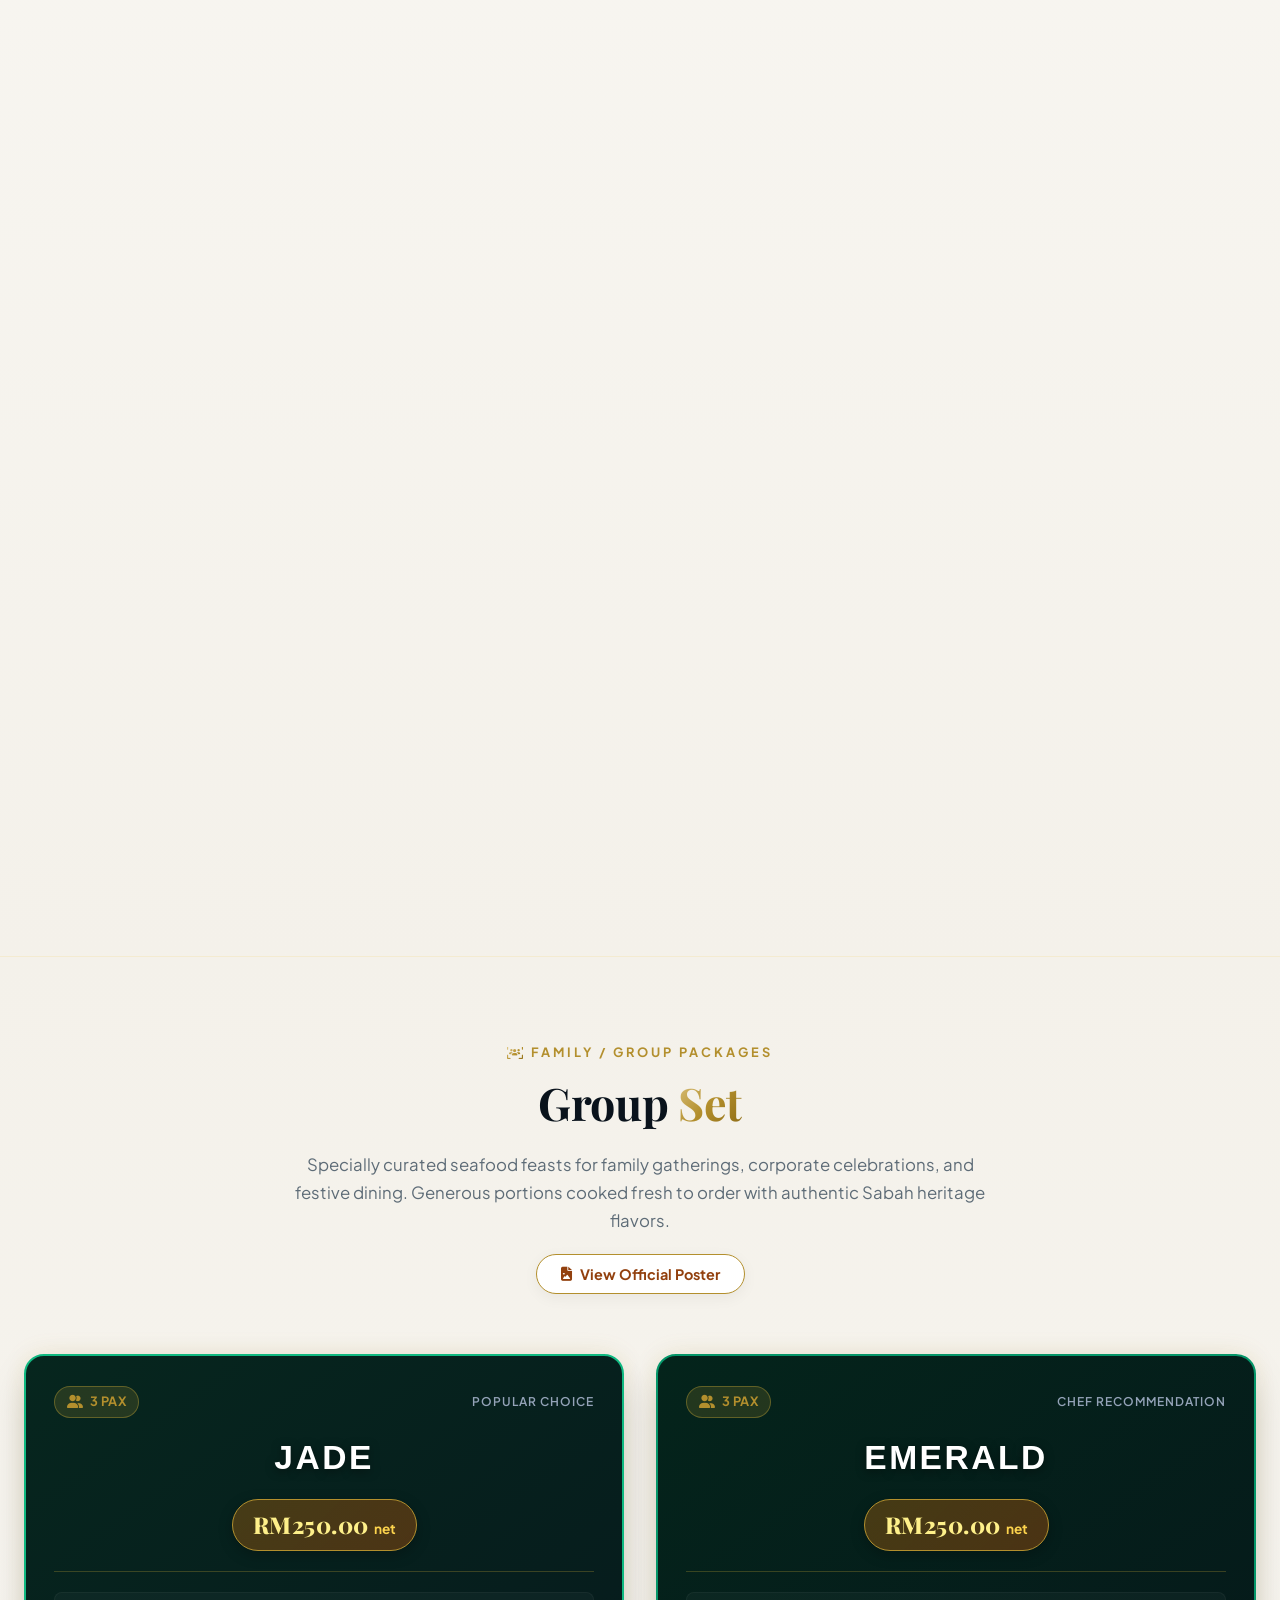
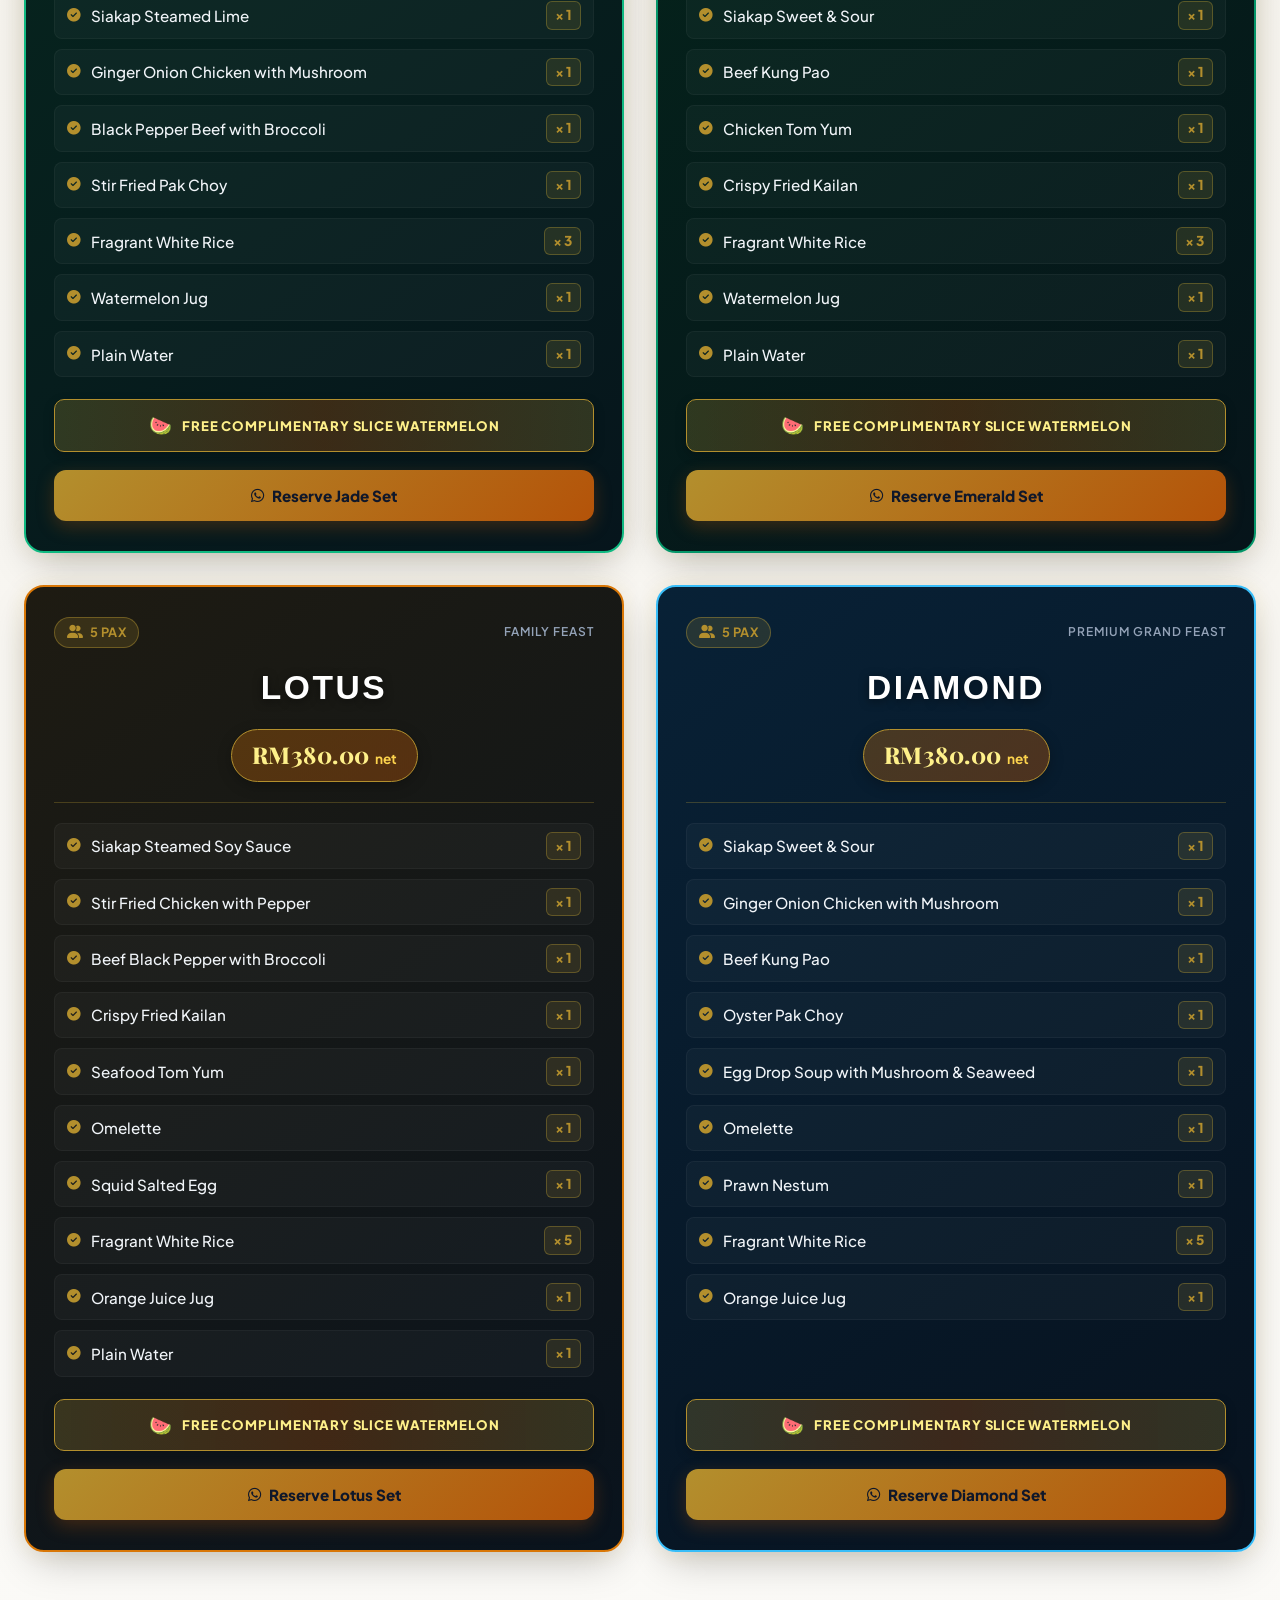
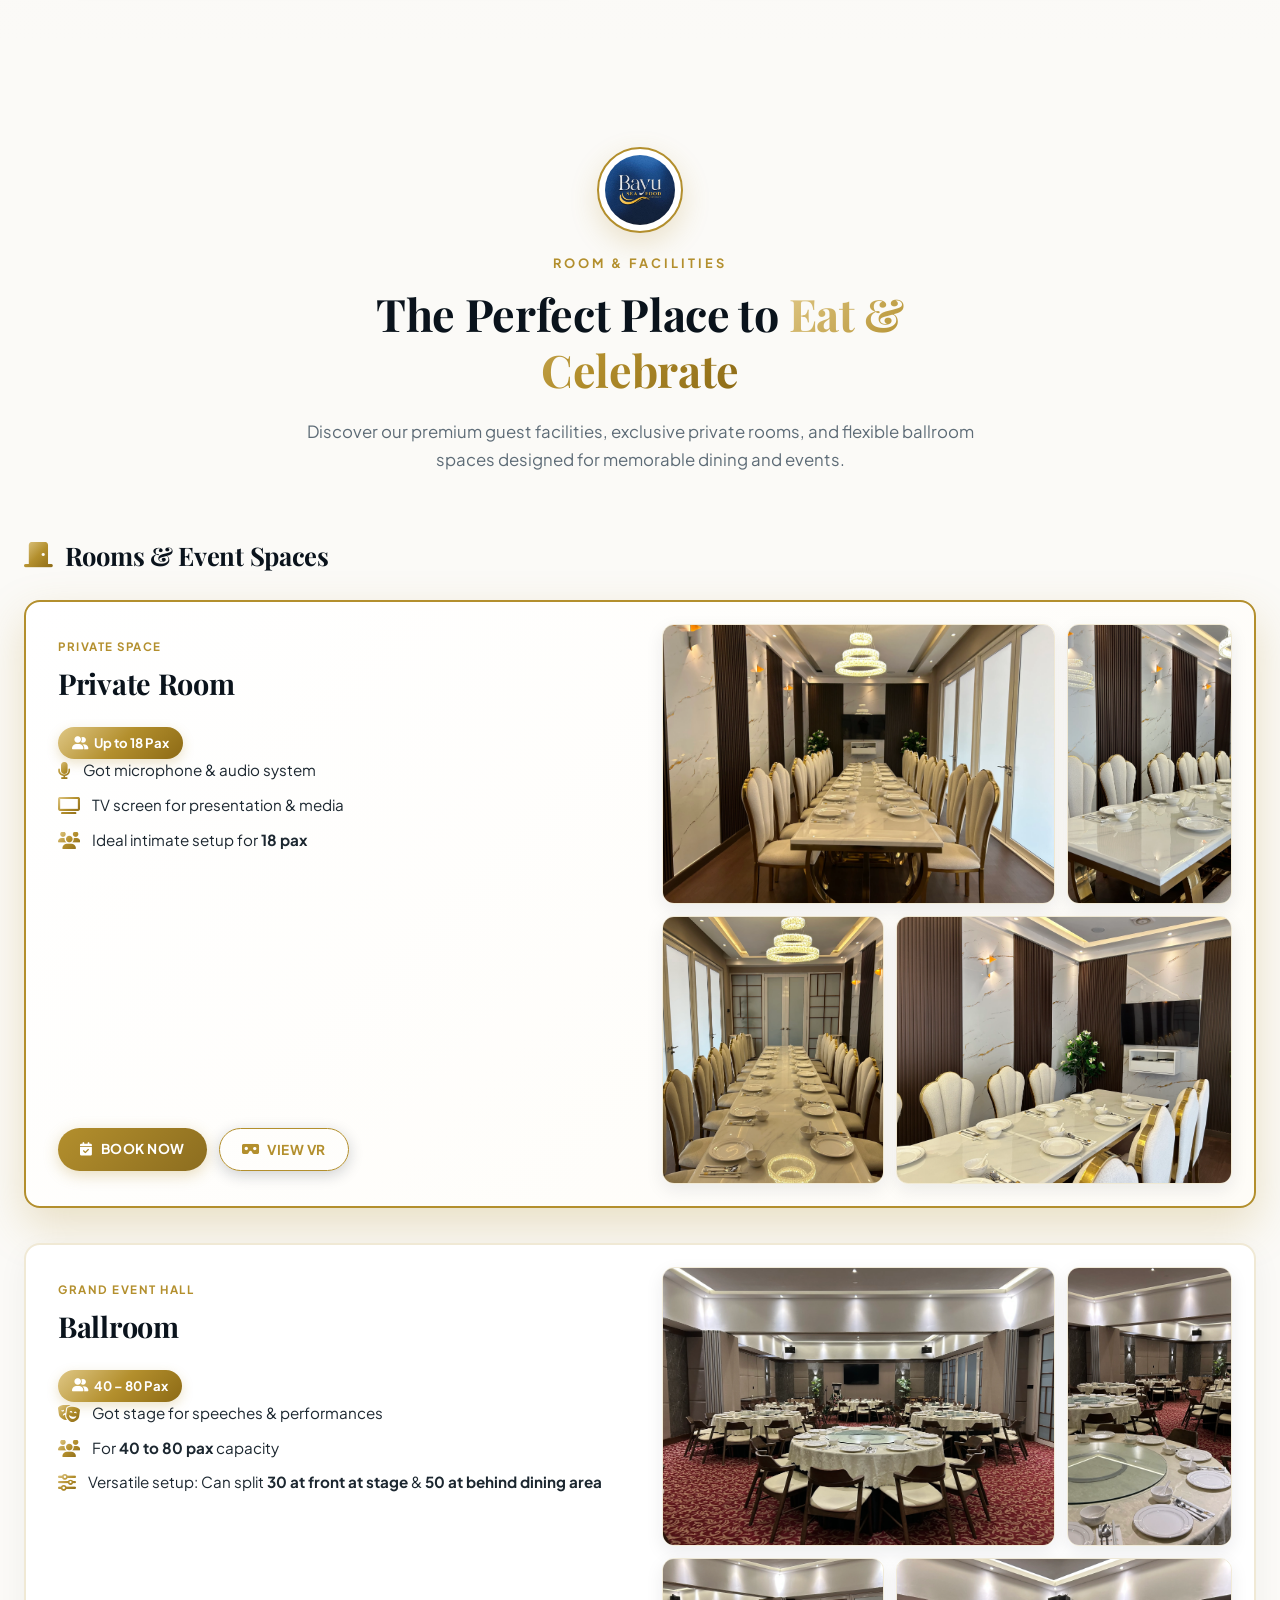
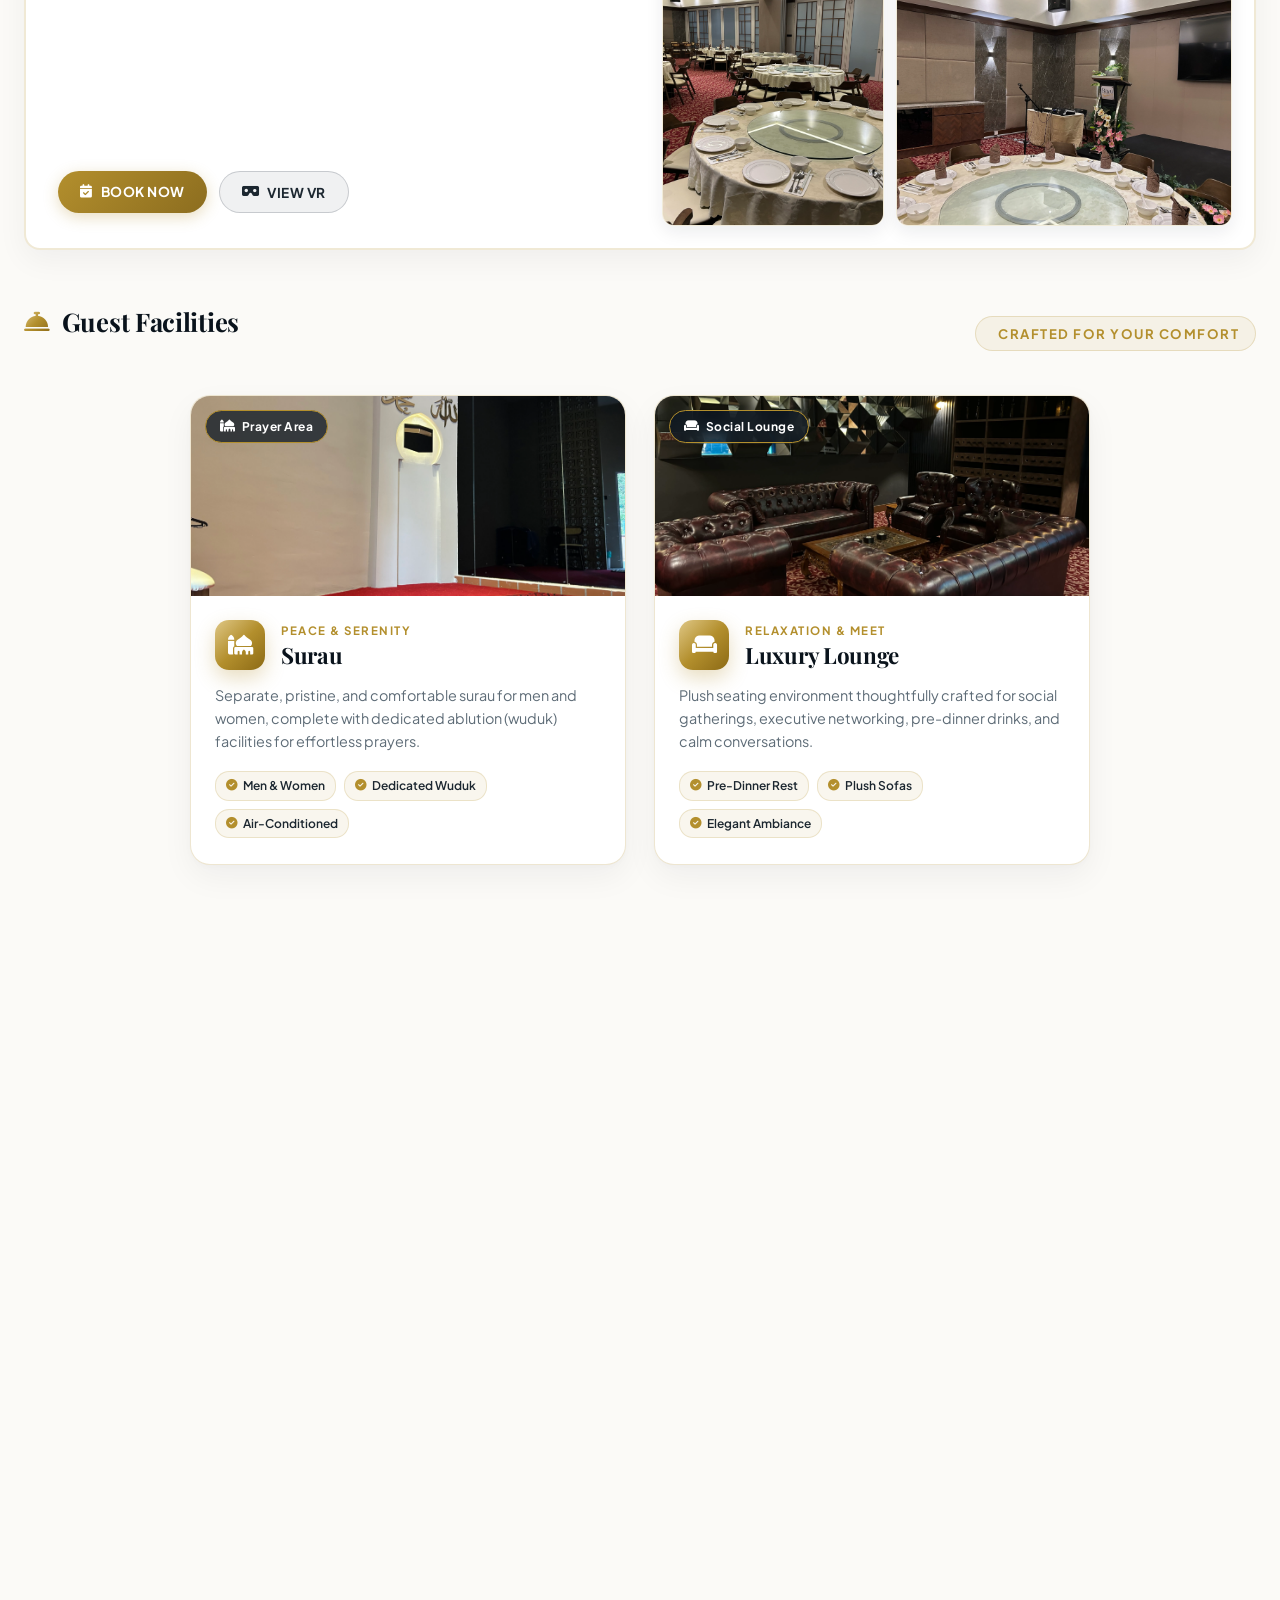
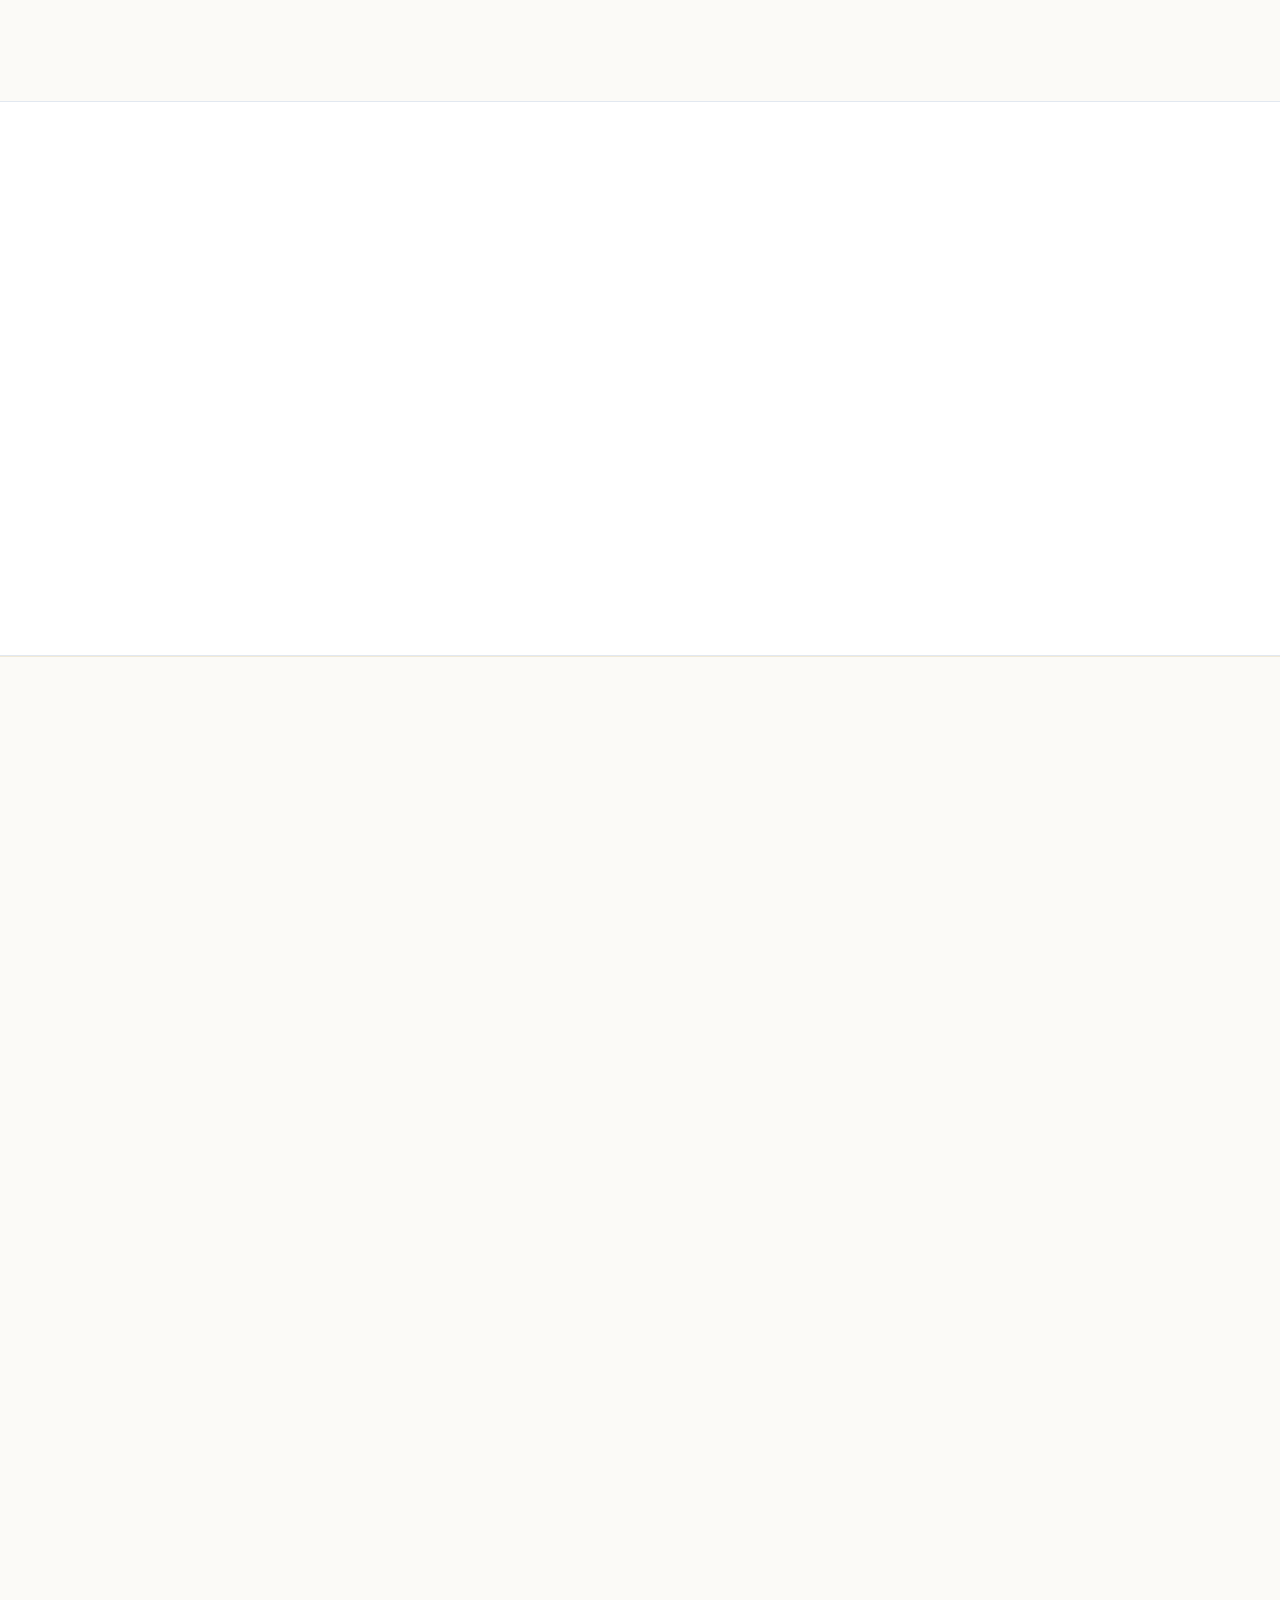
==== commit b8bb400f: "Add TikTok Pixel Code to index.html" ====
--- a/index.html
+++ b/index.html
@@ -157,6 +157,16 @@
     src="https://www.facebook.com/tr?id=2162133044695684&ev=PageView&noscript=1"
     /></noscript>
     <!-- End Meta Pixel Code -->
+
+    <!-- TikTok Pixel Code Start -->
+    <script>
+    !function (w, d, t) {
+      w.TiktokAnalyticsObject=t;var ttq=w[t]=w[t]||[];ttq.methods=["page","track","identify","instances","debug","on","off","once","ready","alias","group","enableCookie","disableCookie","holdConsent","revokeConsent","grantConsent"],ttq.setAndDefer=function(t,e){t[e]=function(){t.push([e].concat(Array.prototype.slice.call(arguments,0)))}};for(var i=0;i<ttq.methods.length;i++)ttq.setAndDefer(ttq,ttq.methods[i]);ttq.instance=function(t){for(var e=ttq._i[t]||[],n=0;n<ttq.methods.length;n++)ttq.setAndDefer(e,ttq.methods[n]);return e},ttq.load=function(e,n){var r="https://analytics.tiktok.com/i18n/pixel/events.js",o=n&&n.partner;ttq._i=ttq._i||{},ttq._i[e]=[],ttq._i[e]._u=r,ttq._t=ttq._t||{},ttq._t[e]=+new Date,ttq._o=ttq._o||{},ttq._o[e]=n||{};n=document.createElement("script");n.type="text/javascript",n.async=!0,n.src=r+"?sdkid="+e+"&lib="+t;e=document.getElementsByTagName("script")[0];e.parentNode.insertBefore(n,e)};
+      ttq.load('DBU17U3C77UB463C49UG');
+      ttq.page();
+    }(window, document, 'ttq');
+    </script>
+    <!-- TikTok Pixel Code End -->
 </head>
 
 <body>
